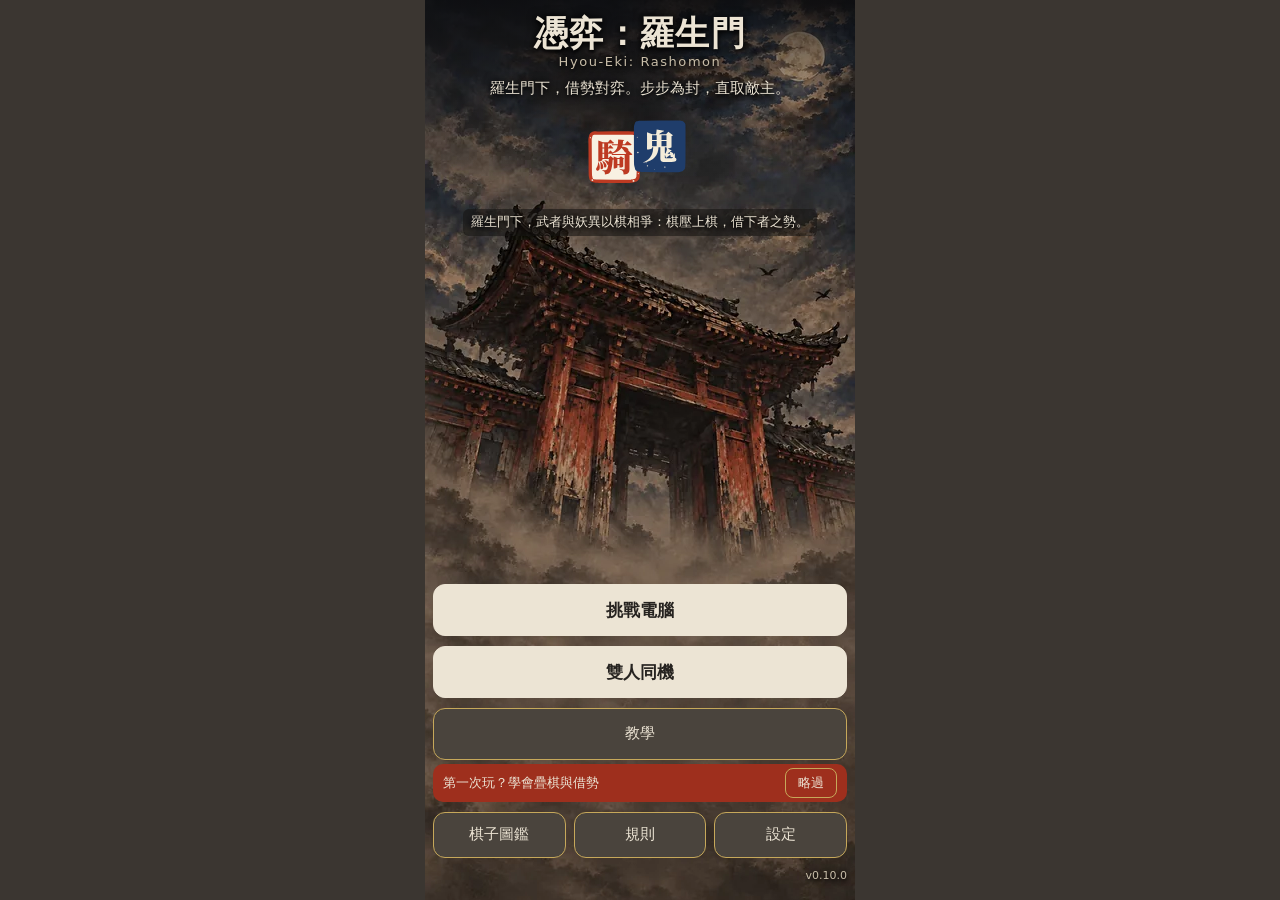
==== index.html @ c7714b22 "deploy: v0.10.0 四天王接入正式遊戲（大陣「主將：無／選將」） Source: jieshi@71ef3f7365e967ee387a5e4e30345d70b8b452ff Codex" ====
<!doctype html>
<html lang="zh-Hant">
  <head>
    <meta charset="UTF-8" />
    <meta name="viewport" content="width=device-width, initial-scale=1, viewport-fit=cover" />
    <!-- The ONE source of the version. The page shows it and the update probe compares it with the online copy. -->
    <meta name="app-version" content="0.10.0">
    <meta name="theme-color" content="#0b0e15" />
    <meta name="color-scheme" content="dark" />
    <link rel="icon" href="data:," />
    <link rel="manifest" href="./manifest.webmanifest" />
    <link rel="apple-touch-icon" href="./icons/icon-192.png" />
    <meta name="apple-mobile-web-app-capable" content="yes" />
    <meta name="mobile-web-app-capable" content="yes" />
    <meta name="apple-mobile-web-app-title" content="憑弈" />
    <meta name="apple-mobile-web-app-status-bar-style" content="black-translucent" />
    <title>憑弈：羅生門</title>
    <script type="module" crossorigin src="./assets/index-CGWqd_Hg.js"></script>
    <link rel="stylesheet" crossorigin href="./assets/index-2qVH18r6.css">
  </head>
  <body>
    <button id="updBar" class="updbar" type="button" hidden></button>
    <main id="app"></main>
  </body>
</html>
---- assets/index-2qVH18r6.css ----
:root{--sa-top:env(safe-area-inset-top,0px);--sa-bottom:env(safe-area-inset-bottom,0px);--ink:var(--frame-bg);--ink-2:var(--frame-bg-lo);--panel:var(--frame-bg-lo);--line:var(--frame-btn-line);--paper:var(--frame-text);--mute:var(--frame-text-mute);--blue:#4a93ff;--red:tomato;--arrow:#ffcf3a;--jade:#52e0b0;--violet:#c08bff;--board-w:min(390px, 100vw - 16px);--sys:-apple-system, BlinkMacSystemFont, "PingFang TC", "Noto Sans TC", "Microsoft JhengHei", "Heiti TC", system-ui, sans-serif;--serif:"Songti TC", "Noto Serif TC", "PMingLiU", "Songti SC", serif}*{box-sizing:border-box}[hidden]{display:none!important}html,body{background:var(--frame-bg);color:var(--frame-text);margin:0}body{font-family:var(--sys);-webkit-text-size-adjust:100%;-webkit-tap-highlight-color:transparent;touch-action:manipulation;min-height:100dvh;font-size:16px;line-height:1.45}button{font:inherit;color:inherit}#app{color:var(--frame-text);background:var(--frame-page);width:min(430px,100%);min-height:100dvh;padding:8px 8px calc(16px + var(--sa-bottom));margin:0 auto}.btn{border:1.5px solid var(--frame-btn-line);background:var(--frame-btn);min-height:46px;color:var(--frame-btn-text);cursor:pointer;border-radius:12px;padding:0 14px;font-size:15px}.btn:hover:not(:disabled),.btn:active:not(:disabled){background:var(--frame-btn-active)}.btn:focus-visible{outline:2px solid var(--frame-focus);outline-offset:2px}.btn:disabled{opacity:.5}.btn.primary{background:var(--frame-text);color:var(--frame-charcoal);border-color:var(--frame-text);font-size:17px;font-weight:800}.btn.primary:hover:not(:disabled),.btn.primary:active:not(:disabled){background:var(--frame-surface-2)}.btn.warn{border-color:var(--frame-red-text);color:var(--frame-red-text)}.btn.big{width:100%;min-height:52px}.updbar{z-index:30;background:var(--arrow);color:#1b1500;cursor:pointer;border:0;width:100%;min-height:50px;font-size:16px;font-weight:800;display:block;position:sticky;top:0}.brand{align-items:baseline;gap:12px;padding:20px 4px 4px;display:flex}.brand h1{font-family:var(--serif);letter-spacing:.12em;margin:0;font-size:56px;line-height:1}.ver{color:var(--mute);letter-spacing:.04em;font-size:14px}.lead{color:var(--mute);margin:10px 4px 18px;font-size:15px}.sec-title{letter-spacing:.2em;color:var(--mute);margin:20px 4px 8px;font-size:13px;font-weight:700}.rule-list{gap:10px;display:grid}.rule-card{text-align:left;border:2px solid var(--line);background:var(--panel);cursor:pointer;border-radius:14px;grid-template-columns:44px 1fr;align-items:center;column-gap:12px;min-height:78px;padding:10px 14px 10px 10px;display:grid}.rule-card .tag{width:44px;height:44px;font-family:var(--serif);color:var(--paper);background:#222b44;border-radius:12px;grid-row:1/span 2;place-items:center;font-size:24px;font-weight:800;display:grid}.rule-card .rt{font-size:18px;font-weight:800}.rule-card .rt em{background:var(--jade);color:#06241a;vertical-align:2px;border-radius:8px;margin-left:8px;padding:2px 7px;font-size:12px;font-style:normal;font-weight:700}.rule-card .rs{color:var(--mute);font-size:13.5px;line-height:1.4}.rule-card[aria-checked=true]{border-color:var(--jade);background:#12261f}.rule-card[aria-checked=true] .tag{background:var(--jade);color:#06241a}.seg{grid-template-columns:1fr 1fr;gap:8px;display:grid}.seg button{border:2px solid var(--line);background:var(--panel);cursor:pointer;border-radius:12px;min-height:50px;font-size:17px;font-weight:700}.seg button[aria-checked=true]{border-color:var(--paper);background:var(--frame-bg-lo)}.seg.n3{grid-template-columns:1fr 1fr 1fr}.seg .b{color:var(--blue)}.seg .r{color:var(--red)}.start-actions{gap:10px;margin-top:22px;display:grid}.topbar{justify-content:space-between;align-items:center;gap:8px;min-height:44px;padding:2px 2px 8px;display:flex}.rule-chip{border:1.5px solid var(--jade);background:#12261f;border-radius:17px;align-items:center;gap:8px;min-width:0;min-height:34px;padding:0 12px 0 6px;font-size:14px;font-weight:700;display:inline-flex}.rule-chip b{background:var(--jade);color:#06241a;width:24px;height:24px;font-family:var(--serif);border-radius:12px;flex:none;place-items:center;font-size:15px;display:grid}.rule-chip span{white-space:nowrap;text-overflow:ellipsis;overflow:hidden}.topbar .ver{flex:none}.scorebar{width:var(--board-w);border:1px solid var(--line);background:var(--panel);border-radius:14px;justify-content:center;align-items:center;gap:4px;max-width:100%;min-height:52px;margin:0 auto 8px;padding:4px 6px;font-weight:800;display:flex}.sb{border:1.5px solid #0000;border-radius:10px;flex:1;justify-content:center;align-items:baseline;gap:5px;min-width:0;padding:6px 6px 12px;display:flex;position:relative}.sb.blue{color:var(--blue)}.sb.red{color:var(--red)}.sb.mover{background:#ffffff0a;border-color:currentColor}.sb:after{content:"";background:linear-gradient(90deg, currentColor var(--p), #ffffff1f var(--p));border-radius:2px;height:4px;position:absolute;bottom:4px;left:10px;right:10px}.sb-name{font-size:19px}.sb-num{font-variant-numeric:tabular-nums;font-size:30px;line-height:1}.sb-of{color:var(--mute);font-size:17px}.sb-sep{color:var(--mute);flex:none;font-size:20px}.sb-gain{background:var(--jade);color:#06241a;border-radius:10px;padding:1px 8px;font-size:16px;font-weight:900;animation:1.7s ease-out forwards sb-gain-pop;position:absolute;top:-9px;right:4px}@keyframes sb-gain-pop{0%{opacity:0;transform:translateY(8px)scale(.6)}12%{opacity:1;transform:translateY(0)scale(1.15)}25%,75%{opacity:1;transform:translateY(0)scale(1)}to{opacity:0;transform:translateY(-6px)scale(1)}}.boardwrap{width:var(--board-w);max-width:100%;margin:0 auto}#board{-webkit-user-select:none;user-select:none;width:100%;height:auto;display:block}#board text{font-family:var(--sys);-webkit-user-select:none;user-select:none}.board-bg{fill:#0e1320;stroke:#36456a;stroke-width:2px}.cell.c0{fill:#1a2133}.cell.c1{fill:#202a40}.pt-glow{fill:#52e0b021}.pt-frame{fill:none;stroke:var(--jade);stroke-width:2px;opacity:.6}.pt-corner{fill:none;stroke:var(--jade);stroke-width:5px;stroke-linecap:round;stroke-linejoin:round}.pt-label{fill:var(--jade);font-size:22px;font-weight:800;font-family:var(--serif)!important}.coord{fill:var(--mute);text-anchor:middle;font-size:19px;font-weight:700}.arrow .shape{fill:var(--arrow);stroke:#05070b;stroke-width:7px;stroke-linejoin:round;paint-order:stroke fill}.arrow .halo{fill:none;stroke:#fff;stroke-width:13px;stroke-linejoin:round;opacity:.85;animation:.9s ease-in-out 3 halo-pulse}@keyframes halo-pulse{0%,to{stroke-width:13px;opacity:.85}50%{stroke-width:26px;opacity:1}}.piece .p-body{stroke-width:8px}.piece.blue .p-body{fill:#1446a08c;stroke:var(--blue)}.piece.red .p-body{fill:#9624128c;stroke:var(--red)}.lm{fill:none;stroke-width:13px;stroke-linecap:round;stroke-linejoin:round;opacity:.4}.lm-blue{stroke:var(--blue)}.lm-red{stroke:var(--red)}.lm-dash{fill:none;stroke:#fff;stroke-width:3.5px;stroke-dasharray:1 9;stroke-linecap:round;opacity:.95}.lm-cell{fill:none;stroke-width:4px}.lm-from{stroke-dasharray:8 6}.lm-mid{stroke-dasharray:2 7;stroke-linecap:round}.lm-c-blue{stroke:var(--blue)}.lm-c-red{stroke:var(--red)}#board .gain{pointer-events:none}.gain-t{text-anchor:middle;stroke:#05070b;stroke-width:8px;stroke-linejoin:round;paint-order:stroke fill;transform-box:fill-box;transform-origin:50%;font-size:42px;font-weight:900;animation:1.7s ease-out forwards gain-rise}.gain-blue .gain-t{fill:#9ccbff}.gain-red .gain-t{fill:#ffab97}@keyframes gain-rise{0%{opacity:0;transform:translateY(12px)scale(.6)}12%{opacity:1;transform:translateY(0)scale(1.2)}25%{transform:translateY(-4px)scale(1)}75%{opacity:1}to{opacity:0;transform:translateY(-34px)scale(1)}}rect.hit{fill:#0000;cursor:pointer}.sel-ring{fill:none;stroke:#fff;stroke-width:4px;animation:1.3s ease-in-out infinite sel-pulse}@keyframes sel-pulse{0%,to{opacity:1}50%{opacity:.45}}.mk-halo{fill:#ffffff29}.mk-dot{fill:#fff;stroke:#05070b;stroke-width:3px}.mk-hit{fill:#ffffff12;stroke:#fff;stroke-width:5px;stroke-dasharray:11 6}.mk-diamond{fill:var(--violet);stroke:#fff;stroke-width:3.5px}.mk-glyph{fill:#1a1030;text-anchor:middle;font-size:25px;font-weight:900}.mk-diamond-ring{fill:#c08bff1f;stroke:var(--violet);stroke-width:5px}.mk-fold{fill:#c08bff1a;stroke:var(--violet);stroke-width:5px;stroke-dasharray:9 6}.pill rect{fill:#05070b;stroke:#fff;stroke-width:2px}.pill text{fill:#fff;text-anchor:middle;font-size:17px;font-weight:900}.pill.hit rect{fill:#e5304f}.pill.borrow rect{fill:var(--violet)}.pill.borrow text{fill:#1a1030}.mk-count circle{fill:#fff;stroke:#05070b;stroke-width:2px}.mk-count text{fill:#1a1030;text-anchor:middle;font-size:15px;font-weight:900}.route-under{fill:none;stroke:#05070b;stroke-width:15px;stroke-linecap:round;stroke-linejoin:round;opacity:.85}.route{fill:none;stroke-width:8px;stroke-linecap:round;stroke-linejoin:round}.route-faint{fill:none;stroke:var(--violet);stroke-width:5px;stroke-dasharray:2 10;stroke-linecap:round;opacity:.9}.route-badge circle{stroke:#05070b;stroke-width:3px}.route-badge text{fill:#10131c;text-anchor:middle;font-size:23px;font-weight:900}.dest-ring{fill:none;stroke:#fff;stroke-width:4px}.panel{border:1px solid var(--line);background:var(--panel);border-radius:16px;margin-top:10px;padding:12px}.turn{align-items:center;gap:10px;min-height:40px;display:flex}.turn .dot{border:6px solid;border-radius:50%;flex:none;width:26px;height:26px}.turn.blue .dot{border-color:var(--blue);background:#1446a08c}.turn.red .dot{border-color:var(--red);background:#9624128c}.turn b{font-size:21px}.turn.blue b{color:var(--blue)}.turn.red b{color:var(--red)}.turn .count{color:var(--mute);margin-left:auto;font-size:14px}.threat{color:#ffd9cf;text-wrap:balance;background:#3a160f;border:1.5px solid tomato;border-radius:12px;margin-top:8px;padding:10px 12px;font-size:15.5px;font-weight:700}.hint{color:var(--paper);margin-top:8px;font-size:15px}.vs{color:var(--mute);margin-bottom:4px;font-size:13.5px}.thinking{border:1.5px solid var(--jade);background:#12261f;border-radius:12px;align-items:center;gap:10px;min-height:52px;margin-top:8px;padding:12px;display:flex}.thinking b{color:var(--jade);font-size:18px}.thinking .who{color:var(--mute);margin-left:auto;font-size:13.5px}.spin{border:3px solid #2c5a49;border-top-color:var(--jade);border-radius:50%;flex:none;width:20px;height:20px;animation:.9s linear infinite spin}@keyframes spin{to{transform:rotate(360deg)}}.aimoved{border:1.5px solid var(--arrow);color:#ffeaa0;background:#2a2410;border-radius:12px;margin-top:8px;padding:10px 12px;font-size:15px;font-weight:700}.legend{color:var(--mute);flex-wrap:wrap;gap:4px 14px;margin-top:6px;font-size:13.5px;display:flex}.legend i{margin-right:4px;font-style:normal;font-weight:900}.legend .l-step i{color:#fff}.legend .l-borrow i{color:var(--violet)}.legend .l-hit i{color:#ff5470}.note{color:var(--mute);margin-top:8px;font-size:13.5px}.last{border-top:1px dashed var(--line);color:var(--mute);margin-top:8px;padding-top:8px;font-size:14px}.msg{color:var(--arrow);margin-top:8px;font-size:14.5px;font-weight:700}.choose-title{margin-top:10px;font-size:17px;font-weight:800}.route-btn{border:2.5px solid var(--c);letter-spacing:.04em;cursor:pointer;background:#121826;border-radius:12px;align-items:center;gap:12px;width:100%;min-height:56px;margin-top:8px;padding:6px 12px;font-size:19px;font-weight:800;display:flex}.route-btn.dashed{border-style:dashed}.route-btn:active{background:#202a44}.route-btn .num{background:var(--c);color:#10131c;border-radius:50%;flex:none;place-items:center;width:32px;height:32px;font-weight:900;display:grid}.route-btn .tag{color:var(--mute);letter-spacing:0;margin-left:auto;font-size:13px;font-weight:700}.cancel-row{margin-top:10px}.endcard .head{font-family:var(--serif);letter-spacing:.06em;font-size:34px;font-weight:900;line-height:1.15}.endcard.blue .head{color:var(--blue)}.endcard.red .head{color:var(--red)}.endcard .detail{margin-top:6px;font-size:15.5px}.endcard .finalscore{color:var(--jade);margin-top:8px;font-size:17px;font-weight:800}.endcard .stats{color:var(--mute);margin-top:8px;font-size:13.5px}.endcard .btns{gap:8px;margin-top:12px;display:grid}.copy-msg{min-height:20px;color:var(--jade);margin-top:8px;font-size:14px;font-weight:700}.copy-msg.err{color:var(--arrow)}.manual{border:1px solid var(--line);width:100%;height:120px;color:var(--paper);background:#0b0e15;border-radius:10px;margin-top:6px;padding:8px;font:16px/1.4 ui-monospace,Menlo,Consolas,monospace;display:block}.actions{grid-template-columns:repeat(2,minmax(0,1fr));gap:8px;margin-top:10px;display:grid}.actions .btn:disabled{opacity:.4;cursor:default}.rulesheet{border:1px solid var(--line);background:var(--panel);border-radius:16px;margin-top:10px;padding:12px 14px;font-size:15px}.rulesheet h3{letter-spacing:.08em;margin:0 0 6px;font-size:15px}.rulesheet ol{margin:0;padding-left:1.3em;line-height:1.6}.rulesheet li+li{margin-top:4px}.rulesheet .note,.rulesheet .legend{margin-top:10px}.pv-dim{opacity:.3}.pv-under{fill:none;stroke:#05070b;stroke-width:18px;stroke-linecap:round;stroke-linejoin:round;opacity:.85}.pv-route{fill:none;stroke-width:9px;stroke-linecap:round;stroke-linejoin:round;opacity:.95}.pv-route.pv-blue{stroke:#9ccbff}.pv-route.pv-red{stroke:#ffab97}.arrow.ghost .shape{fill:#ffcf3a8c;stroke:#fff;stroke-width:5px;stroke-dasharray:9 6}.arrow.ghost.change .shape{fill:#ff8c3c99}.pv-tag circle{fill:#fff;stroke:#05070b;stroke-width:2px}.pv-tag text{fill:#10131c;text-anchor:middle;font-size:16px;font-weight:900}.pv-same{fill:none;stroke:var(--arrow);stroke-width:3px;stroke-dasharray:3 6;opacity:.85}.pv-ghost{stroke-width:6px;stroke-dasharray:8 7}.pv-ghost.pv-blue{stroke:var(--blue);fill:#1446a059}.pv-ghost.pv-red{stroke:var(--red);fill:#96241259}.pv-hit{fill:#e5304f29;stroke:#ff5a78;stroke-width:5px}.pv-x path{fill:none;stroke:#ff5a78;stroke-width:10px;stroke-linecap:round;paint-order:stroke}.pv-push-under{stroke:#05070b;stroke-width:14px;stroke-linecap:round;opacity:.85}.pv-push{stroke:#ff5a78;stroke-width:7px;stroke-linecap:round;stroke-dasharray:3 12}.pv-dest{fill:none;stroke:#fff;stroke-width:4px;animation:1s ease-in-out infinite sel-pulse}.pv-card{border:1px solid var(--line);border-left:5px solid var(--arrow);background:#121a2c;border-radius:12px;margin-top:8px;padding:10px 12px}.pv-card.blue{border-left-color:var(--blue)}.pv-card.red{border-left-color:var(--red)}.pv-title{font-size:16.5px;font-weight:800}.pv-lines{margin:6px 0;padding-left:1.2em;font-size:15px;line-height:1.55}.pv-confirm{font-size:15px}.pv-confirm b{color:var(--arrow)}.pv-card .cancel-row{gap:8px;display:flex}.pv-card .cancel-row .btn{flex:1}.playing{align-items:center;gap:10px;min-height:52px;font-size:15px;display:flex}.trail{stroke-width:22px;stroke-linecap:round;fill:none}.trail-blue{stroke:#78b4ffbf}.trail-red{stroke:#ff967dbf}.hitflash{fill:#ffffff2e;stroke:#fff;stroke-width:7px}.knocked-out .p-body{stroke:#fff}.arrow.pop .shape,.arrow.pop .halo{transform-box:fill-box;transform-origin:50%;animation:.1s ease-out arrow-pop}@keyframes arrow-pop{0%{opacity:0;transform:scale(.3)}to{opacity:1;transform:scale(1)}}.fxtop{z-index:20;pointer-events:none;position:fixed;inset:0;overflow:hidden}.spark{background:radial-gradient(circle, #fff 0 30%, var(--jade) 70%, #52e0b000 100%);opacity:0;will-change:transform, opacity;border-radius:50%;width:18px;height:18px;position:absolute;top:0;left:0;box-shadow:0 0 14px 6px #52e0b0bf}.spark-blue{box-shadow:0 0 14px 6px #4a93ffcc}.spark-red{box-shadow:0 0 14px 6px #ff6347cc}.sb-num.bump{animation:.3s ease-out sb-bump}@keyframes sb-bump{0%{transform:scale(1.7)}to{transform:scale(1)}}#board .tele{pointer-events:none}.tele-under{stroke:#05070b;stroke-width:13px;stroke-linecap:round;opacity:.85}.tele-shaft{stroke-width:7px;stroke-dasharray:10 7;stroke-linecap:round}.tele-head{stroke:#05070b;stroke-width:2.5px;stroke-linejoin:round}.tele-ring{fill:none;stroke-width:4px;stroke-dasharray:7 7;opacity:.9}.tele-tag circle{stroke:#05070b;stroke-width:2.5px}.tele-tag text{fill:#05070b;text-anchor:middle;font-size:16px;font-weight:900}.tele.ghost{opacity:.75;animation:1.3s ease-in-out infinite sel-pulse}.mk-tele{fill:#ff54701a;stroke:#ff5470;stroke-width:5px;stroke-dasharray:5 6}.pill.tele rect{fill:#2b3350}.whiff-t{fill:#fff;text-anchor:middle;stroke:#05070b;stroke-width:7px;stroke-linejoin:round;paint-order:stroke fill;font-size:30px;font-weight:900}.void-puff{fill:#ffffff1f;stroke:#cfd6e6;stroke-width:3px;stroke-dasharray:3 5}.legend .l-tele i{color:var(--arrow)}.tele-line{border:1.5px dashed;border-radius:10px;flex-wrap:wrap;align-items:baseline;gap:2px 10px;margin-top:8px;padding:8px 10px;font-size:15px;display:flex}.tele-line.blue{color:#9ccbff}.tele-line.red{color:#ffab97}.tele-line b{letter-spacing:.02em;font-size:16.5px}.tele-line .tele-hint{color:var(--paper);font-size:13.5px}.last.res.capture{color:#ffab97}.route-btn.tele-choice{--c:#fff}.route-btn.tele-choice.tele{--c:#ff8aa0;border-style:dashed}@media (prefers-reduced-motion:reduce){.tele.ghost,.arrow .halo,.spin,.sel-ring,.pv-dest,.arrow.pop .shape,.arrow.pop .halo,.sb-num.bump{animation:none}.gain-t,.sb-gain{animation:1.7s linear forwards gain-hold}@keyframes gain-hold{0%,80%{opacity:1}to{opacity:0}}}.seg.n3 button{padding:4px 2px;font-size:16px;line-height:1.15}.seg button small{color:var(--mute);margin-top:2px;font-size:12.5px;font-weight:700;display:block}.seg button[aria-checked=true] small{color:var(--paper)}#pzBoard{-webkit-user-select:none;user-select:none;width:100%;height:auto;display:block}#pzBoard text{font-family:var(--sys);-webkit-user-select:none;user-select:none}#pzBoard .tele-tag{display:none}#pzBoard .tele,#pzBoard .pz-tele,#pzBoard .pill,#pzBoard .pz-tbadge{pointer-events:none}.pz-num{fill:#fff;text-anchor:middle;font-size:27px;font-weight:900}.piece.red .pz-num{fill:#ffe3dc}.pz-notch{fill:var(--red);stroke:#05070b;stroke-width:3px;stroke-linejoin:round;paint-order:stroke fill}.pz-acted .p-body,.pz-acted .pz-num{opacity:.45}.pz-check circle{fill:var(--jade);stroke:#05070b;stroke-width:2.5px}.pz-check text{fill:#06241a;text-anchor:middle;font-size:15px;font-weight:900}.pz-danger{fill:#ff63472b;stroke:#ff634799;stroke-width:2px}.pz-tbadge circle{fill:var(--red);stroke:#05070b;stroke-width:2.5px}.pz-tbadge text{fill:#fff;text-anchor:middle;font-size:15px;font-weight:900}.pz-point .pz-ruin-mark{display:none}.pz-point.pz-ruin .pz-ruin-mark{opacity:var(--ruin,1);display:inline}.pz-ruin-mark path{fill:none;stroke:var(--red);stroke-width:9px;stroke-linecap:round}.pz-ruin-mark text{fill:var(--red);font-family:var(--serif);text-anchor:middle;font-size:22px;font-weight:900}.pz-point.pz-ruin .pt-frame,.pz-point.pz-ruin .pt-corner{stroke:#6d5a5a}.pz-point.pz-ruin .pt-label{fill:#8a6f6f}.pz-pushring{stroke:#ff5470}.pz-pusharrow-under{stroke:#05070b;stroke-width:13px;stroke-linecap:round;opacity:.85}.pz-pusharrow{stroke:#ff5a78;stroke-width:7px;stroke-linecap:round}.pz-pusharrow-head{fill:#ff5a78;stroke:#05070b;stroke-width:2.5px;stroke-linejoin:round}.pz-newtarget{fill:none;stroke:var(--arrow);stroke-width:5px;animation:1s ease-in-out infinite sel-pulse}.pill.good rect{fill:var(--jade)}.pill.good text{fill:#06241a}.pz-active .p-body{stroke:#fff}.pz-mark.good{fill:var(--jade)}.pz-mark.bad{fill:#ff8a75}.pz-head{align-items:baseline;gap:10px;display:flex}.pz-head b{font-family:var(--serif);font-size:20px}.pz-round{color:var(--arrow);margin-left:auto;font-size:17px;font-weight:800}.pz-tline{color:#ffcabd;border:1.5px dashed #ff8a75;border-radius:10px;margin-top:6px;padding:7px 10px;font-size:15px}.pz-tline.danger{color:#ffd9cf;background:#3a160f;border-style:solid;font-weight:700}.pz-tline.good{border-color:var(--jade);color:#b8f5df}.pz-teles-t{color:var(--arrow);margin-top:8px;font-size:13.5px;font-weight:700}.pz-pieces{flex-wrap:wrap;gap:6px;margin-top:8px;display:flex}.pz-chip{border:1.5px solid var(--blue);color:#9ccbff;border-radius:12px;padding:3px 9px;font-size:13.5px}.pz-chip.done{border-color:var(--jade);color:var(--jade)}.pz-chip.gone{border-color:var(--line);color:var(--mute);text-decoration:line-through}.pz-chip.sel{background:#1d3359}.pz-done{color:var(--mute);margin-top:8px;font-size:14px}.pz-selrow{gap:8px;display:flex}.pz-selrow .btn{flex:1}.pz-main{grid-template-columns:minmax(0,1fr) minmax(0,1.6fr);gap:8px;margin-top:10px;display:grid}.pz-main .btn{min-height:54px}.pz-main .btn:disabled{opacity:.4;cursor:default}.btn.primary.armed{background:var(--frame-gold);border-color:var(--frame-gold);color:var(--frame-charcoal)}.actions.pz-actions{grid-template-columns:repeat(3,minmax(0,1fr))}.pz-actions .btn{padding:0 6px;font-size:14px}.pv-lines .good{color:var(--jade);font-weight:700}.pv-lines .bad{color:#ffab97;font-weight:700}.pz-shift s{color:var(--mute)}.pz-shift b{color:var(--arrow);font-size:16.5px}.pz-log{background:#10162a;border-radius:10px;margin-top:10px;padding:8px 10px;font-size:14px}.pz-log-t{color:var(--mute);letter-spacing:.1em;font-size:12.5px}.endcard.pz-win .head{color:var(--jade)}.endcard.pz-lose .head{color:var(--red)}.pz-allclear{color:var(--jade);font-weight:800}.pz-rule{margin:0;line-height:1.6}.pz-startrules{margin-top:14px}@media (prefers-reduced-motion:reduce){.pz-newtarget{animation:none}}.sec-title.tac-new{color:var(--arrow);font-size:15px}.tac-start .lead{margin-top:4px}.tac-startacts{margin-top:10px}.legacy-h{border-top:1px solid var(--line);color:var(--mute);letter-spacing:.2em;margin:30px 4px 0;padding-top:14px;font-size:18px;font-weight:800}#tacBoard{-webkit-user-select:none;user-select:none;width:100%;height:auto;display:block}#tacBoard text{font-family:var(--sys);-webkit-user-select:none;user-select:none}#tacBoard .tac-tag,#tacBoard .tac-numb,#tacBoard .tac-sbadge,#tacBoard .tac-lane,#tacBoard .tac-kill{pointer-events:none}.tac-kind{fill:#fff;font-family:var(--serif);text-anchor:middle;font-size:27px;font-weight:900}.piece.red .tac-kind{fill:#ffe9e3}.tac-numb circle{fill:#fff2c4;stroke:#05070b;stroke-width:2.5px}.tac-numb text{fill:#7a1300;text-anchor:middle;font-size:14px;font-weight:900}.tac-numb.on circle{fill:var(--arrow)}.tac-cell{fill:#ff634733;stroke:#ff6347b3;stroke-width:2px}.tac-sbadge circle{fill:var(--red);stroke:#05070b;stroke-width:2.5px}.tac-sbadge text{fill:#fff;text-anchor:middle;font-size:14px;font-weight:900}.tac-lane-under{stroke:#05070b;stroke-width:10px;stroke-linecap:round;opacity:.8}.tac-lane-line{stroke:#ffcf3a;stroke-width:5px;stroke-dasharray:11 7;stroke-linecap:round}.tac-lane-head{fill:#ffcf3a;stroke:#05070b;stroke-width:2px;stroke-linejoin:round}.tac-x-under{fill:none;stroke:#05070b;stroke-width:10px;opacity:.8;stroke-linecap:round}.tac-x{fill:none;stroke:#ff3b3b;stroke-width:6px;opacity:.92;stroke-linecap:round}.tac-tag rect{fill:#2a3350;stroke:#05070b;stroke-width:2px}.tac-tag text{fill:#fff;text-anchor:middle;font-size:12.5px;font-weight:800}.tac-tag.kill rect,.tac-tag.ruin rect{fill:#e5332f}.tac-tag.whiff rect{fill:#4a5470}.tac-tag.noact rect{fill:#5d6680}.tac-tag.noact text,.tac-tag.whiff text{fill:#e8ecf5}.tac-tag.push rect{fill:#ff5a78}.tac-tag.turn rect{fill:var(--arrow)}.tac-tag.turn text{fill:#1b1500}.tac-point.tac-warn .pt-frame{stroke:#ff3b3b;stroke-width:5px;animation:1s ease-in-out infinite sel-pulse}.tac-turnring{fill:none;stroke:var(--arrow);stroke-width:4px;stroke-dasharray:9 6}.tac-turnpick{fill:none;stroke:var(--arrow);stroke-width:5px;animation:1s ease-in-out infinite sel-pulse}.tac-arc-under{fill:none;stroke:#05070b;stroke-width:10px;stroke-linecap:round}.tac-arc{fill:none;stroke:var(--arrow);stroke-width:5px;stroke-linecap:round}.tac-arc-head{fill:var(--arrow);stroke:#05070b;stroke-width:2px}.tac-oldface path{fill:none;stroke:#ff9b88;stroke-width:2.5px;stroke-dasharray:4 3}.tac-arrow{stroke:#ffe08a;stroke-width:5px;stroke-linecap:round}.tac-arrowtip{fill:#fff;stroke:#05070b;stroke-width:2px}.tac-turnrow{gap:8px;margin-top:8px;display:flex}.tac-turnbtn{flex:1;min-width:44px;min-height:52px;font-size:18px;font-weight:800}.tac-turnbtn.on{background:var(--arrow);border-color:var(--arrow);color:#1b1500}.pz-main.tac-main{grid-template-columns:minmax(0,1fr) minmax(0,1.15fr) minmax(0,1.4fr)}.tac-main .btn{padding:0 4px;font-size:15px}.tac-intro{border-left:4px solid var(--arrow);background:#1a2036;border-radius:6px;margin-top:8px;padding:8px 10px;font-weight:700;line-height:1.5}.tac-rules{width:var(--board-w);border:1px solid var(--line);background:#10162a;border-radius:12px;max-width:100%;margin:8px auto;padding:8px 12px}.tac-rules summary{cursor:pointer;font-weight:800}.tac-rules .pz-rule{margin-top:6px;font-size:14.5px}.legend .l-turn i{color:var(--arrow)}.tac-pline{font-size:14.5px}.tac-pline.mute{border-style:dotted;border-color:var(--line);color:var(--mute)}.tac-copytext{background:var(--ink-2);width:100%;color:var(--paper);border:1px solid var(--line);margin-top:6px;font-size:12px;display:block}@media (prefers-reduced-motion:reduce){.tac-point.tac-warn .pt-frame,.tac-turnpick{animation:none}}.sec-title.stk-new{color:var(--arrow);font-size:15px}.stk-start .lead{margin:4px 0 8px}.stk-lab{color:var(--mute);letter-spacing:.1em;margin:10px 2px 4px;font-size:13px}.stk-start .seg button{min-width:0}.stk-start .seg button small{color:var(--mute);font-size:11px;line-height:1.25;display:block}.stk{width:100%;min-width:0}.stk-top{min-height:34px;color:var(--frame-text);justify-content:space-between;align-items:center;gap:8px;font-size:13px;display:flex}.stk-top .ver{color:var(--frame-text-mute)}.stk-top span:first-child{text-overflow:ellipsis;white-space:nowrap;min-width:0;overflow:hidden}.stk-status,#stkStatus{min-height:52px;color:var(--frame-text);overflow-wrap:anywhere;padding:6px 10px}.stk-status .m{font-size:16px;font-weight:800}.stk-status .d{background:var(--frame-chip-red);color:var(--frame-chip-text);border-radius:8px;margin-top:2px;padding:3px 8px;font-size:14px;font-weight:700}.stk-status .n{color:var(--frame-text-mute);margin-top:2px;font-size:13px}.stk-status.thinking .m:after{content:"";text-align:left;width:1.5em;animation:1.2s steps(4,end) infinite stk-dots;display:inline-block}@keyframes stk-dots{0%{content:""}25%{content:"."}50%{content:".."}75%{content:"..."}}.stk-bwrap{margin:6px 0}.stk-bwrap.locked{filter:brightness(.85)}.stkboard{-webkit-user-select:none;user-select:none;touch-action:manipulation;width:100%;height:auto;display:block}.stkboard :not(.hit){pointer-events:none}.stkboard .hit{fill:#0000;cursor:pointer}.stkboard .cell.ca{fill:#1a2238}.stkboard .cell.cb{fill:#151c30}.stkboard .cell.home0{stroke:#4a93ff47;stroke-width:1px}.stkboard .cell.home1{stroke:#ff634747;stroke-width:1px}.stkboard .lab{fill:var(--mute);text-anchor:middle;dominant-baseline:middle;font-size:12px}.stkboard .lastfrom{fill:none;stroke:#efe8d859;stroke-width:2px;stroke-dasharray:4 4}.stkboard .lastto{fill:#efe8d814;stroke:#efe8d8b3;stroke-width:2px}.stkboard .okdot{fill:var(--arrow);opacity:.55}.stkboard .selbox{fill:#ffcf3a1f;stroke:var(--arrow);stroke-width:3px}.stkboard .pvbox{fill:none;stroke:var(--arrow);stroke-width:3px;animation:.9s ease-in-out infinite stk-pulse}.stkboard .kdanger{fill:#ff63472e;stroke:var(--red);stroke-width:3px;animation:.9s ease-in-out infinite stk-pulse}@keyframes stk-pulse{50%{opacity:.35}}.stkboard .ring{fill:none;stroke-width:1.8px}.stkboard .ring.s0{stroke:var(--blue)}.stkboard .ring.s1{stroke:var(--red)}.stkboard .hbadge circle{fill:var(--ink);stroke:var(--arrow);stroke-width:1.5px}.stkboard .hbadge text{fill:var(--arrow);text-anchor:middle;dominant-baseline:central;font-size:11px;font-weight:800}.stkboard .ghost{opacity:.45}.stkboard .mkh,.stkboard .mkw,.stkboard .mkf,.stkboard .mkk{text-anchor:middle;paint-order:stroke;stroke:var(--ink);stroke-width:3px;font-size:12px;font-weight:800}.stkboard .mkh{fill:var(--arrow)}.stkboard .mkw{fill:var(--red);font-size:15px}.stkboard .mkf{fill:var(--violet)}.stkboard .mkk{fill:var(--arrow);font-size:11px}.stkboard .xmk text{fill:#7e869b;text-anchor:middle;dominant-baseline:central;font-size:26px;font-weight:800}.stk-panel{min-height:120px;margin:6px 0}.stk-panel .hint{color:var(--mute);padding:10px;font-size:14px}.tray{grid-template-columns:repeat(4,minmax(0,1fr));gap:6px;display:grid}.tray .tk{border:1px solid var(--line);background:var(--frame-btn);border-radius:10px;min-height:52px;padding:2px}.tray .tk b{font-size:18px;font-family:var(--serif);display:block}.tray .tk small{color:var(--mute);font-size:12px}.tray .tk.on{border-color:var(--arrow);box-shadow:0 0 0 2px #ffcf3a66}.tray .tk:disabled{opacity:.4}.rowbtns{grid-template-columns:repeat(auto-fit,minmax(110px,1fr));gap:8px;margin-top:8px;display:grid}.btn.small{min-height:36px;padding:0 10px;font-size:14px}.lyrs .lyrt{color:var(--frame-text-mute);margin-bottom:4px;font-size:13px}.lyr{border:1px solid var(--frame-line-soft);background:var(--frame-panel);color:var(--frame-ink);border-radius:10px;flex-wrap:wrap;align-items:center;gap:4px 8px;margin-bottom:4px;padding:6px 8px;font-size:14px;display:flex}.lyr .btn{border:1.5px solid var(--frame-btn-line-paper)}.lyr .btn:focus-visible{outline:2px solid var(--frame-ink)}.lyr span:not(.picked){overflow-wrap:anywhere;flex:1;min-width:0}.lyr.s0{border-left:4px solid var(--frame-ink-blue)}.lyr.s1{border-left:4px solid var(--frame-ink-red)}.lyr.s0 .chip{color:var(--frame-ink-blue)}.lyr.s1 .chip{color:var(--frame-ink-red)}.lyr .chip{font-family:var(--serif);font-size:18px}.lyr .picked{color:var(--frame-ink);font-size:13px}.pv .pvt{background:var(--panel);border:1px solid var(--arrow);border-radius:10px;padding:8px 10px;font-size:17px;font-weight:800}.legend{color:var(--mute);flex-wrap:wrap;align-items:center;gap:2px;margin-top:8px;font-size:13px;display:flex}.legend .mk-own circle{fill:#52e0b0}.legend .mk-bor polygon,.legend .mk-both polygon{fill:none;stroke:#ffcf3a;stroke-width:8px}.stk-acts{grid-template-columns:repeat(3,minmax(0,1fr));gap:8px;display:grid}.stk-end{border:2px solid var(--arrow);background:var(--panel);border-radius:12px;margin-top:10px;padding:12px}.stk-end .et{font-size:20px;font-weight:800}.stk .msg{overflow-wrap:anywhere;margin-top:8px}.stk-copytext{background:var(--ink-2);width:100%;color:var(--paper);border:1px solid var(--line);border-radius:8px;margin-top:6px;display:block}@keyframes stk-move{0%{transform:translate(var(--dx), var(--dy))}to{transform:translate(0)}}@keyframes stk-place{0%{opacity:0;transform:translateY(-14px)}to{opacity:1;transform:translateY(0)}}@keyframes stk-flipflash{50%{filter:drop-shadow(0 0 6px var(--violet))}}@keyframes stk-win{50%{filter:drop-shadow(0 0 10px var(--arrow))}}.stkboard .a-move{animation:.18s ease-out stk-move}.stkboard .a-place{animation:.16s ease-out stk-place}.stkboard .a-drop{animation:.2s ease-in stk-place}.stkboard .a-flip{animation:.6s ease-in-out stk-flipflash}.stkboard .a-win{animation:.9s ease-in-out 2 stk-win}@media (prefers-reduced-motion:reduce){.stkboard .a-move,.stkboard .a-place,.stkboard .a-drop,.stkboard .a-flip,.stkboard .a-win,.stkboard .pvbox,.stkboard .kdanger,.stk-status.thinking .m:after{animation:none}}.stk-bwrap{padding:8px}.stk-board{aspect-ratio:1;touch-action:manipulation;-webkit-user-select:none;user-select:none;width:100%;position:relative}.stk-grid{grid-template-columns:repeat(var(--n), 1fr);grid-template-rows:repeat(var(--n), 1fr);display:grid;position:absolute;inset:0}.stk-cell{cursor:pointer;min-width:0;min-height:0}.stk-cell svg{pointer-events:none;width:100%;height:100%;display:block;overflow:visible}.stk-cell .lab{fill:#3a31288c;font-size:11px}.stk-diffuse,.stk-anim{pointer-events:none;width:100%;height:100%;position:absolute;inset:0;overflow:visible}.stk-diffuse{mix-blend-mode:multiply}.stk-paper{opacity:0;pointer-events:none;background:#f3ecdb;position:absolute;inset:0}.stk-board .mkf{fill:#6b2d7f;paint-order:stroke;stroke:#f3ecdb;stroke-width:3px;font-size:15px;font-weight:800}.stk-board .xmk text{fill:#2a2520;paint-order:stroke;stroke:#f3ecdb;stroke-width:6px;stroke-linejoin:round;dominant-baseline:central;font-size:30px;font-weight:900}.stk-board .kdanger{animation:.9s ease-in-out infinite stk-pulse}.stk-board.xf .stk-grid{animation:.15s linear stk-xf}@keyframes stk-xf{0%{opacity:0}to{opacity:1}}@media (prefers-reduced-motion:reduce){.stk-board .kdanger{animation:none}}.stk-bframe{grid-template-rows:auto auto;grid-template-columns:14px minmax(0,1fr);gap:14px 12px;display:grid}.stk-ranks{grid-area:1/1;grid-template-rows:repeat(var(--n), 1fr);place-items:center end;display:grid}.stk-board{grid-area:1/2}.stk-files{grid-area:2/2;grid-template-columns:repeat(var(--n), 1fr);justify-items:center;display:grid}.stk-rank,.stk-file{color:#d8d0bd;font-size:11px;line-height:1}.stk-tut-btn{width:100%}.les-strip{grid-template-columns:repeat(7,minmax(0,1fr));gap:6px;margin:4px 0 8px;display:grid}.les-b{border:1px solid var(--line);background:var(--panel);min-height:40px;color:var(--paper);border-radius:10px;font-size:16px;font-weight:800}.les-b.done{border-color:#52e0b0}.les-b.on{border:2px solid var(--arrow);color:var(--arrow)}.les-card{border:1px solid var(--line);background:var(--panel);border-radius:10px;margin-bottom:8px;padding:8px 10px}.les-card p{overflow-wrap:anywhere;margin:0}.les-ex{font-size:16px;line-height:1.5}.les-goal{color:var(--arrow);font-weight:800;margin-top:4px!important}.les-v{border:2px solid var(--arrow);background:var(--panel);border-radius:12px;margin-top:10px;padding:12px}.les-v.ok{border-color:#52e0b0}.les-v.bad{border-color:#bd3a22}.les-v .lt{font-size:20px;font-weight:800}.les-v .les-msg{color:var(--paper);overflow-wrap:anywhere;margin:4px 0 8px}.stk-les .stk-acts{grid-template-columns:minmax(0,1fr);margin-top:10px}.les-danger{box-sizing:border-box;color:#ffb3a3;background:#bd3a2224;border:1px solid #bd3a22;border-radius:10px;min-height:40px;margin:0 0 8px;padding:6px 10px;font-weight:800}.les-danger:empty{visibility:hidden}.warn{overflow-wrap:anywhere;border-radius:10px;margin-top:6px;padding:6px 10px;font-size:15px}.warn-king{color:#ffd9d0;background:#5a1b14;border:1px solid #bd3a22;font-weight:800}.foe{margin-bottom:8px}.foeline{border:1.5px solid var(--frame-red-text);color:var(--frame-text-mute);border-radius:10px;margin-bottom:4px;padding:6px 10px;font-weight:800}.legend-foe .lg{align-items:center;gap:3px;display:inline-flex}.psent{color:var(--frame-ink-mute);overflow-wrap:anywhere;flex-basis:100%;margin:0;font-size:13.5px}.stk,.stk-start{--blue:var(--frame-blue-text);--red:var(--frame-red-text)}.hand{min-height:40px;color:var(--frame-text);flex-wrap:wrap;align-items:center;gap:6px;margin:4px 0;padding:2px 4px;display:flex}.hand .hs{color:var(--frame-text);font-size:13px;font-weight:800}.hand .ht{color:var(--frame-text-mute);font-size:13px}.hand .hnone{color:var(--frame-text-mute);font-size:14px}.hchip{border:1.5px solid var(--frame-btn-line);background:var(--frame-btn);min-height:36px;color:var(--frame-btn-text);font-family:var(--serif);cursor:pointer;border-radius:10px;align-items:baseline;gap:4px;padding:2px 12px;font-size:18px;display:inline-flex}.hchip i{font-style:normal;font-family:var(--sys);font-size:13px}.hchip.off{opacity:.6}.hchip.on{background:var(--frame-btn-active);border-color:var(--frame-text)}.draw-hint{color:var(--frame-text);margin:4px 0 8px;padding:6px 10px}.draw-line{overflow-wrap:anywhere;font-size:15px;font-weight:700}.draw-line+.draw-line{color:var(--frame-text-mute);margin-top:2px;font-weight:400}.fig-frame{max-width:100%;margin:0 auto 6px;position:relative;overflow:hidden}.fig-frame .fig-print{width:100%;height:100%;font-family:var(--serif);opacity:1;justify-content:center;align-items:center;font-size:72px;font-weight:800;display:flex;position:absolute;top:0;left:0}.fig-frame .fig-print.s0{color:var(--frame-blue-text)}.fig-frame .fig-print.s1{color:var(--frame-red-text)}.fig-frame .fig-img{object-fit:contain;opacity:0;width:100%;height:100%;display:block;position:relative}.fig-frame.ok .fig-img{opacity:1}.fig-frame.ok .fig-print{opacity:0}.spot{z-index:60;touch-action:none;cursor:pointer;width:100%;height:100%;position:fixed;top:0;left:0;overflow:hidden}.spot-dim{opacity:0;background:#000;width:100%;height:100%;position:absolute;top:0;left:0}.spot-fig{transform-origin:50%;will-change:transform, opacity;width:216px;height:160px;position:absolute;top:0;left:0}.spot-fig .fig-frame{max-width:none;margin:0;overflow:visible}.spot-stamp{transform-origin:50%;opacity:0;will-change:transform, opacity;margin:-230px 0 0 30px;position:absolute;top:50%;left:50%}.spot-seal{color:#bd3a22;font-family:var(--serif);letter-spacing:.12em;background:#f3ecdbeb;border:4px solid #bd3a22;border-radius:8px;padding:4px 14px;font-size:40px;font-weight:900;display:inline-block;transform:rotate(-8deg)}.dcards{flex-wrap:wrap;align-items:stretch;gap:6px;width:calc(100% - 8px);min-width:0;margin:4px 0 8px;display:flex}.dcard{border:2px solid var(--frame-btn-line);background:var(--frame-btn);min-width:64px;color:var(--frame-btn-text);font:inherit;text-align:center;aspect-ratio:3/4;cursor:pointer;border-radius:10px;flex-direction:column;flex:1 1 0;align-items:stretch;padding:4px;display:flex}.dcard:disabled{opacity:.5;cursor:default}.dcard.on{border:5px solid var(--frame-gold);padding:1px}.dcard .dcard-img{flex:auto;min-height:0;display:block;position:relative}.dcard .fig-frame{width:100%;max-width:none;height:100%;margin:0}.dcard .fig-frame .fig-print{font-size:40px}.dcard .dcard-name{font-family:var(--serif);flex:none;font-size:18px;font-weight:800;line-height:1.3}.dcard.dnext{opacity:.6;cursor:default;background:0 0;border-style:dashed;flex:.62 1 0;min-width:50px}.dcard.dnext .dnext-t{color:var(--frame-text-mute);font-size:11px;line-height:1.2}.dcard.dnext .dcard-name{font-size:14px}.dcard.dnext .fig-frame .fig-print{font-size:26px}@media (height<=800px){.dcard{max-height:112px}}.seg button:disabled{opacity:.5;cursor:default}.fm-row{margin:4px 0 8px}.fm-lab{margin:2px 2px 4px;font-size:14px;font-weight:800}.fm-cards{grid-template-columns:repeat(2,minmax(0,1fr));gap:8px;width:calc(100% - 8px);display:grid}.fm-card{border:2px solid var(--frame-btn-line);background:var(--frame-btn);min-width:0;color:var(--frame-btn-text);font:inherit;text-align:center;cursor:pointer;border-radius:10px;flex-direction:column;align-items:stretch;gap:3px;padding:4px 3px;display:flex}.fm-card:disabled{opacity:.5;cursor:default}.fm-card.on{border:4px solid var(--frame-gold);padding:2px 1px}.fm-name{font-family:var(--serif);font-size:20px;line-height:1.2}.fm-map{display:block}.fm-front{opacity:.8;font-size:11px;line-height:1.2;display:block}.fm-grid{grid-template-columns:repeat(9,minmax(0,1fr));gap:1px;margin-top:1px;display:grid}.fm-c{aspect-ratio:1;background:#ffffff0f;border-radius:2px;justify-content:center;align-items:center;font-size:12px;font-style:normal;font-weight:800;line-height:1;display:flex}.fm-c.s0{background:var(--frame-blue-text);color:#fff}.fm-c.s1{background:var(--frame-red-text);color:#fff}.fm-line{font-size:13px;line-height:1.3;display:block}.fm-foe,.fm-swap{margin:6px 2px;font-size:14px}.ff-r{transform-box:fill-box;transform-origin:50%;transform:rotate(180deg)}.ff-zone{flex-direction:column;gap:2px;display:flex}.ff-z1{transform:rotate(180deg)}.ff-own:empty{display:none}.ff .stk-top{min-height:26px;font-size:12px}.ff .stk-bwrap{margin:0;padding:0 8px}.ff .stk-bframe{width:calc(var(--bw) + 26px);row-gap:2px;margin:0 auto}.ff .stk-status,.ff #stkStatus{min-height:0;padding:2px 6px}.ff .stk-status .m{font-size:15px;line-height:1.25}.ff .stk-status .d,.ff .stk-status .n{white-space:nowrap;text-overflow:ellipsis;margin-top:1px;padding:1px 6px;font-size:12.5px;line-height:1.25;overflow:hidden}.ff .stk-panel{min-height:0;margin:0}.ff .stk-panel .hint{padding:2px 6px;font-size:13px}.ff .hand{gap:4px;min-height:0;margin:0}.ff .btn{min-height:38px;padding:0 8px;font-size:15px}.ff .stk-acts{gap:6px}.ff .legend{display:none}.ff-play .ff-zone{height:var(--ffz,168px);overflow:hidden}.ff .lyrs .fig-frame{float:left;margin:0 6px 0 0;width:52px!important;height:39px!important}.ff .lyrs .psent{display:none}.ff .lyrs{padding:0 6px;font-size:13px}.ff .stk-status{flex-wrap:wrap;align-items:baseline;column-gap:8px;display:flex}.ff .stk-status .d{flex-basis:100%}.ff .stk-status .n{flex:1 1 0;min-width:0;margin-top:0}.ff .pv .pvt{padding:2px 8px;font-size:14px;line-height:1.3}.ff .rowbtns{gap:6px;margin-top:2px}.ff .lyr{gap:2px 6px;margin-bottom:2px;padding:1px 6px}.ff .lyrs .lyrt{margin-bottom:1px;font-size:12px}.ff{--bw:calc(min(430px, 100vw) - 74px);--ffz:clamp(150px, calc((100dvh - 54px - var(--bw) - 13px - var(--sa-top) - var(--sa-bottom)) / 2), 200px);padding-top:var(--sa-top)}.stk-vh{z-index:30;pointer-events:none;text-align:center;color:#fff;background:#000000b3;font-size:10px;line-height:14px;position:fixed;top:0;left:0;right:0}.spot-rot{transform-origin:50%;position:absolute;inset:0;transform:rotate(180deg)}.ff-et{padding:6px 8px;font-size:20px;font-weight:800}.ff-endbtn{margin-top:6px}.ff .lyrs{grid-template-columns:56px minmax(0,1fr);column-gap:6px;padding:0 6px;display:grid}.ff .lyrs .lyrt{display:none}.ff .lyrs .fig-frame{float:none;grid-area:1/1/span 3;align-self:start;margin:0}.ff .lyrs .lyr{flex-wrap:nowrap;grid-column:2;gap:0 6px;min-height:25px;margin:0 0 1px;padding:0 6px;font-size:12.5px;line-height:1.1}.ff .lyr .btn.small{min-height:22px;padding:0 8px;font-size:12px}.ff .lyr span:not(.picked){white-space:nowrap;text-overflow:ellipsis;overflow:hidden}.ff .stk-status .d~.n{display:none}.ff .foe{padding:0 6px;font-size:12px;line-height:1.2}.ff .foe .foeline{white-space:nowrap;text-overflow:ellipsis;overflow:hidden}.ff .lyrs .lyr{min-height:22px;font-size:12px}.ff .lyr .chip{font-size:14px}.ff .btn{min-height:32px}.ff .foe{margin:0;padding:0 6px}.ff .hchip{min-height:20px;padding-top:0;padding-bottom:0;line-height:1.2}.ff .lyrs .lyr,.ff .lyr .btn.small{min-height:20px}.ff{line-height:1.2}.ff .foe .foeline{margin-bottom:2px;padding:1px 8px}.ff .hand{white-space:nowrap;flex-wrap:nowrap;gap:3px}.ff .hand .hs,.ff .hand .ht,.ff .hand .hnone{font-size:12px}.ff .hchip{gap:1px;padding-left:3px;padding-right:3px;font-size:12px}.ff .hchip b{font-size:14px}.hm{padding-top:var(--sa-top);padding-bottom:var(--sa-bottom);flex-direction:column;gap:10px;min-height:calc(100dvh - 24px);display:flex}.hm-head{text-align:center;margin-top:6px}.hm-title{font-family:var(--serif);letter-spacing:.04em;margin:0;font-size:34px;line-height:1.15}.hm-en{letter-spacing:.12em;color:var(--frame-text-mute);font-size:13px}.hm-tag{color:var(--frame-text);margin:6px 0 0;font-size:15px;line-height:1.4}.hm-hero{justify-content:center;display:flex}.hm-world{text-align:center;color:var(--frame-text-mute);margin:0;font-size:13px}.hm-main{gap:10px;display:grid}.hm-tutwrap{position:relative}.hm-tutwrap .btn{width:100%}.hm-first{background:var(--frame-chip-red);color:var(--frame-chip-text);border-radius:10px;justify-content:space-between;align-items:center;gap:8px;margin-top:4px;padding:4px 10px;font-size:13px;display:flex}.hm-skip{border:1px solid var(--frame-btn-line);min-height:30px;color:inherit;background:0 0;border-radius:8px;padding:0 12px;font-size:13px}.hm-row{grid-template-columns:repeat(3,minmax(0,1fr));gap:8px;display:grid}.hm-row .btn{padding:0 6px}.hm-ver{text-align:right;color:var(--frame-text-mute);margin-top:auto;font-size:11px}#app:has(>.hm-home){padding:0}.hm-home{isolation:isolate;min-height:100dvh;padding:calc(8px + var(--sa-top)) 8px calc(16px + var(--sa-bottom));background-color:#38332e;background-image:-webkit-image-set(url(../home/rashomon-night-430.webp) 1x,url(../home/rashomon-night-860.webp) 2x);background-image:image-set("../home/rashomon-night-430.webp" 1x,"../home/rashomon-night-860.webp" 2x);background-position:top;background-repeat:no-repeat;background-size:100%;position:relative}.hm-home:before{content:"";z-index:-1;pointer-events:none;background:linear-gradient(#0a0b0ed1,#0a0b0e59 50%,#0000);height:20dvh;position:absolute;inset:0 0 auto}.hm-home .hm-head,.hm-home .hm-world,.hm-home .hm-ver{text-shadow:0 2px 4px #000,0 0 10px #000}.hm-home .hm-hero svg{width:138px;height:90px}.hm-home .hm-world{max-width:32em;color:var(--frame-text);background:#18151394;border-radius:6px;align-self:center;padding:4px 8px}.hm-home .hm-home-actions{flex-direction:column;gap:10px;margin-top:auto;display:flex}.hm-home .hm-ver{margin-top:0}@media (height<=700px){.hm-home{background-position:50% -120px}}.hm-bar{align-items:center;gap:12px;display:flex}.hm-bar h2{font-family:var(--serif);margin:0;font-size:22px}.hm-boards{grid-template-columns:1fr 1fr;gap:8px;display:grid}.hm-board{border:2px solid var(--line);background:var(--panel);text-align:center;border-radius:12px;min-height:74px;padding:8px 6px;position:relative}.hm-board[aria-checked=true]{border-color:var(--paper);background:var(--frame-bg-lo)}.hm-board b{font-size:18px;display:block}.hm-board small{color:var(--mute);font-size:12px;display:block}.hm-rec{background:var(--frame-gold);color:#1b1405;border-radius:8px;padding:0 8px;font-size:12px;font-style:normal;font-weight:800;position:absolute;top:-8px;right:6px}.hm-note{color:var(--frame-text-mute);margin:0;font-size:13px}.hm-startrow{margin-top:8px}.hm-startrow .btn{width:100%}.hm-setrow{grid-template-columns:1fr 1fr;gap:8px;display:grid}.hm-cards{gap:10px;display:grid}.hm-card{border:1px solid var(--frame-line-soft);background:var(--panel);border-radius:12px;grid-template-columns:78px minmax(0,1fr);gap:8px;padding:8px;display:grid}.hm-cfig .fig-frame{width:100%;max-width:none;height:104px;margin:0}.hm-cbody h3{font-family:var(--serif);margin:0;font-size:18px}.hm-cdesc{margin:2px 0 4px;font-size:12.5px;line-height:1.35}.hm-diags{flex-wrap:wrap;gap:8px;display:flex}.hm-diag{text-align:center;color:var(--frame-text-mute);margin:0;font-size:11px}.hm-dgrid{grid-template-columns:repeat(var(--dn), 8px);gap:1px;display:grid}.hm-dc{background:#ffffff12;width:8px;height:8px;display:block}.hm-dc.on{background:var(--frame-gold)}.hm-dc.ctr{background:var(--frame-red-text)}.hm-g1{color:var(--frame-text-mute);margin:4px 0 0;font-size:12px}.hm-rl{margin:0;padding-left:22px;font-size:14px;line-height:1.45}.hm-rl li{margin-bottom:6px}.stk-top{justify-content:flex-end}.hm-menubtn{border:1px solid var(--frame-btn-line);background:var(--frame-btn);min-width:44px;min-height:26px;color:var(--frame-btn-text);border-radius:8px;padding:0 10px;font-size:18px;line-height:1}.hm-draw{color:var(--frame-text-mute);margin-left:8px;font-size:12px;font-weight:600}.hm-draw.hot{color:#ffb35c;font-weight:800}.hand-empty{margin:0}.hm-menu{z-index:50;padding:var(--sa-top) 12px var(--sa-bottom);background:#0009;justify-content:center;align-items:center;display:flex;position:fixed;inset:0}.hm-menucard{background:var(--panel);border:1px solid var(--frame-btn-line);border-radius:14px;gap:10px;width:min(360px,100%);max-height:92dvh;padding:14px;display:grid;overflow:auto}.hm-menucard.hm-rot{transform:rotate(180deg)}.hm-sum{font-family:var(--serif);text-align:center;font-size:17px;font-weight:800}.hm-menulist{gap:8px;display:grid}.hm-ask{text-align:center;margin:0;font-size:15px}.hm-end{z-index:40;width:min(430px,100%);padding:12px 14px calc(12px + var(--sa-bottom));background:var(--panel);border-top:2px solid var(--arrow);border-radius:16px 16px 0 0;gap:8px;margin:0 auto;display:grid;position:fixed;bottom:0;left:0;right:0}.hm-end.ff-endbtn{border:2px solid var(--arrow);border-radius:12px;width:auto;margin-top:6px;position:static}.hm-endhead{align-items:center;gap:12px;display:flex}.hm-reason{font-size:18px;font-weight:800}.hm-stampmini{color:#bd3a22;min-width:44px;font-family:var(--serif);text-align:center;background:#f3ecdbeb;border:3px solid #bd3a22;border-radius:8px;padding:2px 8px;font-size:26px;font-weight:900;display:inline-block;transform:rotate(-6deg)}.hm-caps{color:var(--mute);text-align:center;font-size:12px}.hm-copy{justify-self:center;min-height:30px;font-size:12px}.hm-endmini{left:0;right:0;bottom:calc(10px + var(--sa-bottom));z-index:40;justify-content:center;display:flex;position:fixed}.hm-stampov{z-index:45;position:fixed;inset:0}.hm-dim{background:#0009;animation:.35s ease-out both hm-dim;position:absolute;inset:0}.hm-stampbig{justify-content:center;display:flex;position:absolute;left:0;right:0}.hm-stampbig span{color:#bd3a22;font-family:var(--serif);background:#f3ecdbf0;border:8px solid #bd3a22;border-radius:18px;padding:0 28px;font-size:96px;font-weight:900;line-height:1.2;animation:.5s cubic-bezier(.2,1.5,.4,1) .35s both hm-stamp;display:inline-block;transform:rotate(-8deg)}.hm-stampbig.one{top:32%}.hm-stampbig.top{top:14%;transform:rotate(180deg)}.hm-stampbig.bottom{bottom:14%}@keyframes hm-dim{0%{opacity:0}to{opacity:1}}@keyframes hm-stamp{0%{opacity:0;scale:1.8}to{opacity:1;scale:1}}@media (prefers-reduced-motion:reduce){.hm-dim,.hm-stampbig span{animation:none}}.stk-les .stk-top{justify-content:space-between}.spot-capture-seal{background:#0d0a08d9;border-radius:12px;place-items:center;display:grid}.spot-capture-seal span{color:#ddd0b6;border:3px solid;padding:8px 20px;font-size:38px;transform:rotate(-16deg)}.spot-seal.ink-s0{color:#294b8e;border-color:#294b8e}.spot-seal.ink-s1{color:#bd3a22;border-color:#bd3a22}.spot-ink-rim{mix-blend-mode:multiply;pointer-events:none}.spot-press{will-change:transform, opacity}.spot-press .spot-seal{color:#0000;background:radial-gradient(ellipse at center, color-mix(in srgb, var(--press) 42%, transparent) 0%, color-mix(in srgb, var(--press) 22%, transparent) 50%, transparent 72%);border-color:#0000}.cmdp{min-height:26px;color:var(--frame-text);align-items:center;gap:6px;margin:1px 0;padding:0 6px;font-size:13px;display:flex}.cmdp-n{font-family:var(--serif);font-size:16px}.cmdp-t{color:var(--frame-text-mute)}.cmdp-e{gap:4px;margin-left:auto;display:inline-flex}.cmdp-e .eg{border:1.5px solid var(--frame-btn-line);background:0 0;border-radius:3px;width:18px;height:12px}.cmdp-s0 .eg.on{background:#4a93ff;border-color:#4a93ff}.cmdp-s1 .eg.on{background:tomato;border-color:tomato}.tkrow{align-items:center;gap:8px;margin:0;display:flex}.stk-acts .tkrow{grid-column:span 2;min-width:0}.cmdline{align-items:center;gap:6px;min-width:0;display:flex}.cmdline>.hand{flex:auto;min-width:0;margin:0}.cmdline>.cmdp{flex:none}.tkbtn{border:2px solid var(--frame-gold);font-weight:800}.tkbtn:disabled{opacity:.45;border-color:var(--frame-btn-line)}.tkno{color:var(--frame-text-mute);font-size:14px}.tkmk-t{fill:#9c650c;font-size:18px;font-weight:800}.tkdir-t{fill:#9c650c;font-size:34px;font-weight:800}.stk-cmdpick{padding:8px}.cmdpick{flex-direction:column;gap:8px;display:flex}.cmd-rot{transform:rotate(180deg)}.cmd-h{font-family:var(--serif);margin:0;font-size:20px}.cmdcs{grid-template-columns:repeat(2,minmax(0,1fr));gap:8px;display:grid}.cmdc{border:2px solid var(--frame-btn-line);background:var(--frame-btn);min-width:0;color:var(--frame-btn-text);font:inherit;text-align:left;cursor:pointer;border-radius:10px;flex-direction:column;align-items:stretch;gap:2px;padding:6px;display:flex}.cmdc:disabled{opacity:.6;cursor:default}.cmdc.on{border:4px solid var(--frame-gold);padding:4px}.cmdc-n{font-family:var(--serif);font-size:20px}.cmdc-t{font-size:15px;font-weight:800}.cmdc-e{color:var(--frame-btn-text);font-size:13px;line-height:1.35}.cmd-rule{color:var(--frame-text-mute);margin:0;font-size:14px}.cmd-ai{border:2px solid var(--frame-gold);border-radius:10px;padding:6px 10px;font-size:16px;font-weight:800}.hm-cmdsec{margin-top:14px}.hm-sech{font-family:var(--serif);margin:0 0 8px;font-size:20px}.hm-energycard{grid-template-columns:minmax(0,1fr)}.cmdpair{justify-content:space-between;margin-top:0}.cmdpair .cmdp{min-height:16px;margin:0;padding:0;line-height:16px}.cmdpair .cmdp-n{font-size:14px}.cmdpair .cmdp-e .eg{height:10px}.cmdp-s0 .cmdp-n{color:#8db8ff}.cmdp-s1 .cmdp-n{color:#ff9a85}
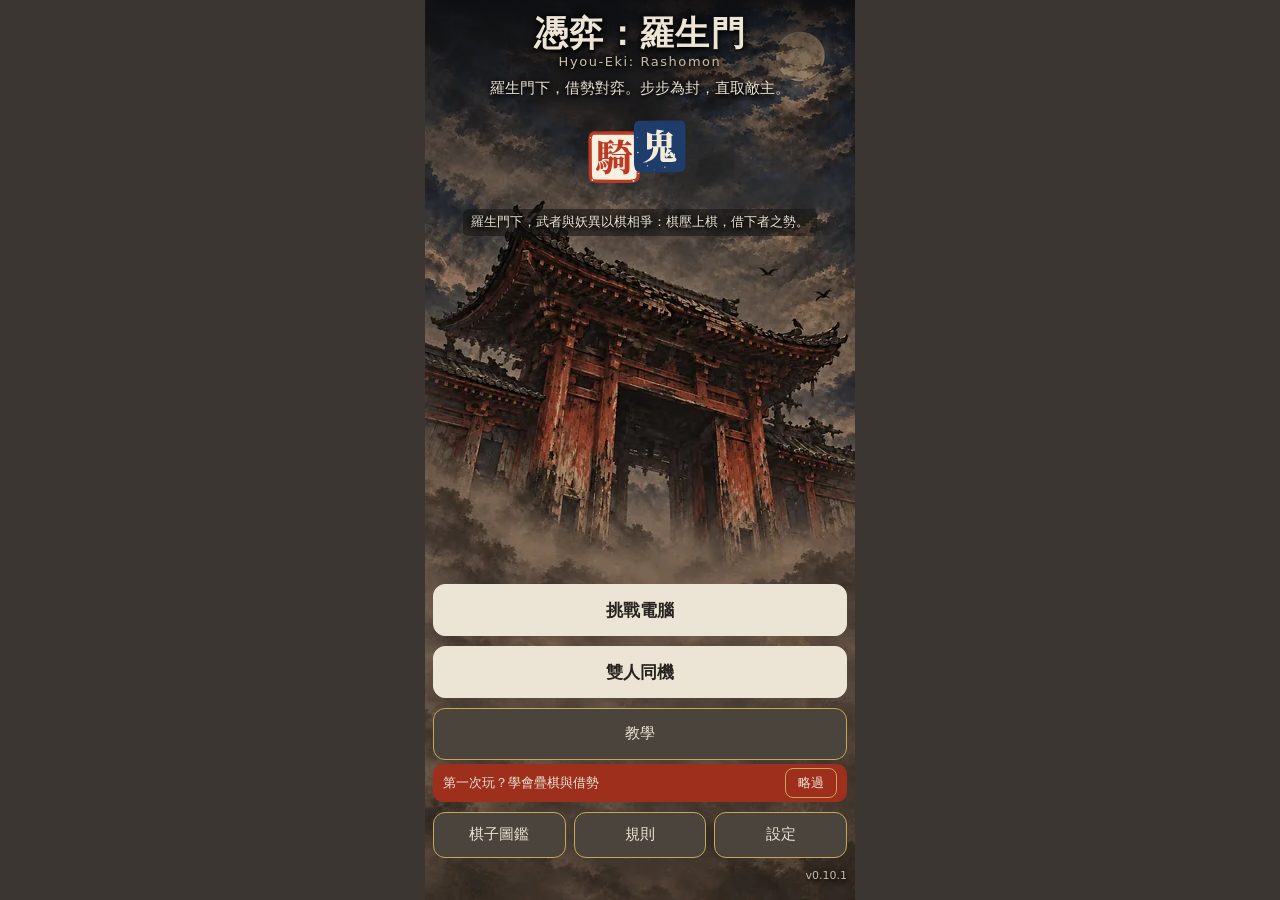
==== commit 1eac308b: "deploy: v0.10.1 秘技演出（鬼切/相撲/一矢/奪子）＋面對面外框 A Source: jieshi@a03d7bca392bd102890159a4cccf9bd6a67c4aba Co" ====
--- a/index.html
+++ b/index.html
@@ -4,7 +4,7 @@
     <meta charset="UTF-8" />
     <meta name="viewport" content="width=device-width, initial-scale=1, viewport-fit=cover" />
     <!-- The ONE source of the version. The page shows it and the update probe compares it with the online copy. -->
-    <meta name="app-version" content="0.10.0">
+    <meta name="app-version" content="0.10.1">
     <meta name="theme-color" content="#0b0e15" />
     <meta name="color-scheme" content="dark" />
     <link rel="icon" href="data:," />
@@ -15,8 +15,8 @@
     <meta name="apple-mobile-web-app-title" content="憑弈" />
     <meta name="apple-mobile-web-app-status-bar-style" content="black-translucent" />
     <title>憑弈：羅生門</title>
-    <script type="module" crossorigin src="./assets/index-CGWqd_Hg.js"></script>
-    <link rel="stylesheet" crossorigin href="./assets/index-2qVH18r6.css">
+    <script type="module" crossorigin src="./assets/index-Dt_xv-mj.js"></script>
+    <link rel="stylesheet" crossorigin href="./assets/index-BrhL-v1p.css">
   </head>
   <body>
     <button id="updBar" class="updbar" type="button" hidden></button>
--- a/assets/index-BrhL-v1p.css
+++ b/assets/index-BrhL-v1p.css
@@ -0,0 +1 @@
+:root{--sa-top:env(safe-area-inset-top,0px);--sa-bottom:env(safe-area-inset-bottom,0px);--ink:var(--frame-bg);--ink-2:var(--frame-bg-lo);--panel:var(--frame-bg-lo);--line:var(--frame-btn-line);--paper:var(--frame-text);--mute:var(--frame-text-mute);--blue:#4a93ff;--red:tomato;--arrow:#ffcf3a;--jade:#52e0b0;--violet:#c08bff;--board-w:min(390px, 100vw - 16px);--sys:-apple-system, BlinkMacSystemFont, "PingFang TC", "Noto Sans TC", "Microsoft JhengHei", "Heiti TC", system-ui, sans-serif;--serif:"Songti TC", "Noto Serif TC", "PMingLiU", "Songti SC", serif}*{box-sizing:border-box}[hidden]{display:none!important}html,body{background:var(--frame-bg);color:var(--frame-text);margin:0}body{font-family:var(--sys);-webkit-text-size-adjust:100%;-webkit-tap-highlight-color:transparent;touch-action:manipulation;min-height:100dvh;font-size:16px;line-height:1.45}button{font:inherit;color:inherit}#app{color:var(--frame-text);background:var(--frame-page);width:min(430px,100%);min-height:100dvh;padding:8px 8px calc(16px + var(--sa-bottom));margin:0 auto}.btn{border:1.5px solid var(--frame-btn-line);background:var(--frame-btn);min-height:46px;color:var(--frame-btn-text);cursor:pointer;border-radius:12px;padding:0 14px;font-size:15px}.btn:hover:not(:disabled),.btn:active:not(:disabled){background:var(--frame-btn-active)}.btn:focus-visible{outline:2px solid var(--frame-focus);outline-offset:2px}.btn:disabled{opacity:.5}.btn.primary{background:var(--frame-text);color:var(--frame-charcoal);border-color:var(--frame-text);font-size:17px;font-weight:800}.btn.primary:hover:not(:disabled),.btn.primary:active:not(:disabled){background:var(--frame-surface-2)}.btn.warn{border-color:var(--frame-red-text);color:var(--frame-red-text)}.btn.big{width:100%;min-height:52px}.updbar{z-index:30;background:var(--arrow);color:#1b1500;cursor:pointer;border:0;width:100%;min-height:50px;font-size:16px;font-weight:800;display:block;position:sticky;top:0}.brand{align-items:baseline;gap:12px;padding:20px 4px 4px;display:flex}.brand h1{font-family:var(--serif);letter-spacing:.12em;margin:0;font-size:56px;line-height:1}.ver{color:var(--mute);letter-spacing:.04em;font-size:14px}.lead{color:var(--mute);margin:10px 4px 18px;font-size:15px}.sec-title{letter-spacing:.2em;color:var(--mute);margin:20px 4px 8px;font-size:13px;font-weight:700}.rule-list{gap:10px;display:grid}.rule-card{text-align:left;border:2px solid var(--line);background:var(--panel);cursor:pointer;border-radius:14px;grid-template-columns:44px 1fr;align-items:center;column-gap:12px;min-height:78px;padding:10px 14px 10px 10px;display:grid}.rule-card .tag{width:44px;height:44px;font-family:var(--serif);color:var(--paper);background:#222b44;border-radius:12px;grid-row:1/span 2;place-items:center;font-size:24px;font-weight:800;display:grid}.rule-card .rt{font-size:18px;font-weight:800}.rule-card .rt em{background:var(--jade);color:#06241a;vertical-align:2px;border-radius:8px;margin-left:8px;padding:2px 7px;font-size:12px;font-style:normal;font-weight:700}.rule-card .rs{color:var(--mute);font-size:13.5px;line-height:1.4}.rule-card[aria-checked=true]{border-color:var(--jade);background:#12261f}.rule-card[aria-checked=true] .tag{background:var(--jade);color:#06241a}.seg{grid-template-columns:1fr 1fr;gap:8px;display:grid}.seg button{border:2px solid var(--line);background:var(--panel);cursor:pointer;border-radius:12px;min-height:50px;font-size:17px;font-weight:700}.seg button[aria-checked=true]{border-color:var(--paper);background:var(--frame-bg-lo)}.seg.n3{grid-template-columns:1fr 1fr 1fr}.seg .b{color:var(--blue)}.seg .r{color:var(--red)}.start-actions{gap:10px;margin-top:22px;display:grid}.topbar{justify-content:space-between;align-items:center;gap:8px;min-height:44px;padding:2px 2px 8px;display:flex}.rule-chip{border:1.5px solid var(--jade);background:#12261f;border-radius:17px;align-items:center;gap:8px;min-width:0;min-height:34px;padding:0 12px 0 6px;font-size:14px;font-weight:700;display:inline-flex}.rule-chip b{background:var(--jade);color:#06241a;width:24px;height:24px;font-family:var(--serif);border-radius:12px;flex:none;place-items:center;font-size:15px;display:grid}.rule-chip span{white-space:nowrap;text-overflow:ellipsis;overflow:hidden}.topbar .ver{flex:none}.scorebar{width:var(--board-w);border:1px solid var(--line);background:var(--panel);border-radius:14px;justify-content:center;align-items:center;gap:4px;max-width:100%;min-height:52px;margin:0 auto 8px;padding:4px 6px;font-weight:800;display:flex}.sb{border:1.5px solid #0000;border-radius:10px;flex:1;justify-content:center;align-items:baseline;gap:5px;min-width:0;padding:6px 6px 12px;display:flex;position:relative}.sb.blue{color:var(--blue)}.sb.red{color:var(--red)}.sb.mover{background:#ffffff0a;border-color:currentColor}.sb:after{content:"";background:linear-gradient(90deg, currentColor var(--p), #ffffff1f var(--p));border-radius:2px;height:4px;position:absolute;bottom:4px;left:10px;right:10px}.sb-name{font-size:19px}.sb-num{font-variant-numeric:tabular-nums;font-size:30px;line-height:1}.sb-of{color:var(--mute);font-size:17px}.sb-sep{color:var(--mute);flex:none;font-size:20px}.sb-gain{background:var(--jade);color:#06241a;border-radius:10px;padding:1px 8px;font-size:16px;font-weight:900;animation:1.7s ease-out forwards sb-gain-pop;position:absolute;top:-9px;right:4px}@keyframes sb-gain-pop{0%{opacity:0;transform:translateY(8px)scale(.6)}12%{opacity:1;transform:translateY(0)scale(1.15)}25%,75%{opacity:1;transform:translateY(0)scale(1)}to{opacity:0;transform:translateY(-6px)scale(1)}}.boardwrap{width:var(--board-w);max-width:100%;margin:0 auto}#board{-webkit-user-select:none;user-select:none;width:100%;height:auto;display:block}#board text{font-family:var(--sys);-webkit-user-select:none;user-select:none}.board-bg{fill:#0e1320;stroke:#36456a;stroke-width:2px}.cell.c0{fill:#1a2133}.cell.c1{fill:#202a40}.pt-glow{fill:#52e0b021}.pt-frame{fill:none;stroke:var(--jade);stroke-width:2px;opacity:.6}.pt-corner{fill:none;stroke:var(--jade);stroke-width:5px;stroke-linecap:round;stroke-linejoin:round}.pt-label{fill:var(--jade);font-size:22px;font-weight:800;font-family:var(--serif)!important}.coord{fill:var(--mute);text-anchor:middle;font-size:19px;font-weight:700}.arrow .shape{fill:var(--arrow);stroke:#05070b;stroke-width:7px;stroke-linejoin:round;paint-order:stroke fill}.arrow .halo{fill:none;stroke:#fff;stroke-width:13px;stroke-linejoin:round;opacity:.85;animation:.9s ease-in-out 3 halo-pulse}@keyframes halo-pulse{0%,to{stroke-width:13px;opacity:.85}50%{stroke-width:26px;opacity:1}}.piece .p-body{stroke-width:8px}.piece.blue .p-body{fill:#1446a08c;stroke:var(--blue)}.piece.red .p-body{fill:#9624128c;stroke:var(--red)}.lm{fill:none;stroke-width:13px;stroke-linecap:round;stroke-linejoin:round;opacity:.4}.lm-blue{stroke:var(--blue)}.lm-red{stroke:var(--red)}.lm-dash{fill:none;stroke:#fff;stroke-width:3.5px;stroke-dasharray:1 9;stroke-linecap:round;opacity:.95}.lm-cell{fill:none;stroke-width:4px}.lm-from{stroke-dasharray:8 6}.lm-mid{stroke-dasharray:2 7;stroke-linecap:round}.lm-c-blue{stroke:var(--blue)}.lm-c-red{stroke:var(--red)}#board .gain{pointer-events:none}.gain-t{text-anchor:middle;stroke:#05070b;stroke-width:8px;stroke-linejoin:round;paint-order:stroke fill;transform-box:fill-box;transform-origin:50%;font-size:42px;font-weight:900;animation:1.7s ease-out forwards gain-rise}.gain-blue .gain-t{fill:#9ccbff}.gain-red .gain-t{fill:#ffab97}@keyframes gain-rise{0%{opacity:0;transform:translateY(12px)scale(.6)}12%{opacity:1;transform:translateY(0)scale(1.2)}25%{transform:translateY(-4px)scale(1)}75%{opacity:1}to{opacity:0;transform:translateY(-34px)scale(1)}}rect.hit{fill:#0000;cursor:pointer}.sel-ring{fill:none;stroke:#fff;stroke-width:4px;animation:1.3s ease-in-out infinite sel-pulse}@keyframes sel-pulse{0%,to{opacity:1}50%{opacity:.45}}.mk-halo{fill:#ffffff29}.mk-dot{fill:#fff;stroke:#05070b;stroke-width:3px}.mk-hit{fill:#ffffff12;stroke:#fff;stroke-width:5px;stroke-dasharray:11 6}.mk-diamond{fill:var(--violet);stroke:#fff;stroke-width:3.5px}.mk-glyph{fill:#1a1030;text-anchor:middle;font-size:25px;font-weight:900}.mk-diamond-ring{fill:#c08bff1f;stroke:var(--violet);stroke-width:5px}.mk-fold{fill:#c08bff1a;stroke:var(--violet);stroke-width:5px;stroke-dasharray:9 6}.pill rect{fill:#05070b;stroke:#fff;stroke-width:2px}.pill text{fill:#fff;text-anchor:middle;font-size:17px;font-weight:900}.pill.hit rect{fill:#e5304f}.pill.borrow rect{fill:var(--violet)}.pill.borrow text{fill:#1a1030}.mk-count circle{fill:#fff;stroke:#05070b;stroke-width:2px}.mk-count text{fill:#1a1030;text-anchor:middle;font-size:15px;font-weight:900}.route-under{fill:none;stroke:#05070b;stroke-width:15px;stroke-linecap:round;stroke-linejoin:round;opacity:.85}.route{fill:none;stroke-width:8px;stroke-linecap:round;stroke-linejoin:round}.route-faint{fill:none;stroke:var(--violet);stroke-width:5px;stroke-dasharray:2 10;stroke-linecap:round;opacity:.9}.route-badge circle{stroke:#05070b;stroke-width:3px}.route-badge text{fill:#10131c;text-anchor:middle;font-size:23px;font-weight:900}.dest-ring{fill:none;stroke:#fff;stroke-width:4px}.panel{border:1px solid var(--line);background:var(--panel);border-radius:16px;margin-top:10px;padding:12px}.turn{align-items:center;gap:10px;min-height:40px;display:flex}.turn .dot{border:6px solid;border-radius:50%;flex:none;width:26px;height:26px}.turn.blue .dot{border-color:var(--blue);background:#1446a08c}.turn.red .dot{border-color:var(--red);background:#9624128c}.turn b{font-size:21px}.turn.blue b{color:var(--blue)}.turn.red b{color:var(--red)}.turn .count{color:var(--mute);margin-left:auto;font-size:14px}.threat{color:#ffd9cf;text-wrap:balance;background:#3a160f;border:1.5px solid tomato;border-radius:12px;margin-top:8px;padding:10px 12px;font-size:15.5px;font-weight:700}.hint{color:var(--paper);margin-top:8px;font-size:15px}.vs{color:var(--mute);margin-bottom:4px;font-size:13.5px}.thinking{border:1.5px solid var(--jade);background:#12261f;border-radius:12px;align-items:center;gap:10px;min-height:52px;margin-top:8px;padding:12px;display:flex}.thinking b{color:var(--jade);font-size:18px}.thinking .who{color:var(--mute);margin-left:auto;font-size:13.5px}.spin{border:3px solid #2c5a49;border-top-color:var(--jade);border-radius:50%;flex:none;width:20px;height:20px;animation:.9s linear infinite spin}@keyframes spin{to{transform:rotate(360deg)}}.aimoved{border:1.5px solid var(--arrow);color:#ffeaa0;background:#2a2410;border-radius:12px;margin-top:8px;padding:10px 12px;font-size:15px;font-weight:700}.legend{color:var(--mute);flex-wrap:wrap;gap:4px 14px;margin-top:6px;font-size:13.5px;display:flex}.legend i{margin-right:4px;font-style:normal;font-weight:900}.legend .l-step i{color:#fff}.legend .l-borrow i{color:var(--violet)}.legend .l-hit i{color:#ff5470}.note{color:var(--mute);margin-top:8px;font-size:13.5px}.last{border-top:1px dashed var(--line);color:var(--mute);margin-top:8px;padding-top:8px;font-size:14px}.msg{color:var(--arrow);margin-top:8px;font-size:14.5px;font-weight:700}.choose-title{margin-top:10px;font-size:17px;font-weight:800}.route-btn{border:2.5px solid var(--c);letter-spacing:.04em;cursor:pointer;background:#121826;border-radius:12px;align-items:center;gap:12px;width:100%;min-height:56px;margin-top:8px;padding:6px 12px;font-size:19px;font-weight:800;display:flex}.route-btn.dashed{border-style:dashed}.route-btn:active{background:#202a44}.route-btn .num{background:var(--c);color:#10131c;border-radius:50%;flex:none;place-items:center;width:32px;height:32px;font-weight:900;display:grid}.route-btn .tag{color:var(--mute);letter-spacing:0;margin-left:auto;font-size:13px;font-weight:700}.cancel-row{margin-top:10px}.endcard .head{font-family:var(--serif);letter-spacing:.06em;font-size:34px;font-weight:900;line-height:1.15}.endcard.blue .head{color:var(--blue)}.endcard.red .head{color:var(--red)}.endcard .detail{margin-top:6px;font-size:15.5px}.endcard .finalscore{color:var(--jade);margin-top:8px;font-size:17px;font-weight:800}.endcard .stats{color:var(--mute);margin-top:8px;font-size:13.5px}.endcard .btns{gap:8px;margin-top:12px;display:grid}.copy-msg{min-height:20px;color:var(--jade);margin-top:8px;font-size:14px;font-weight:700}.copy-msg.err{color:var(--arrow)}.manual{border:1px solid var(--line);width:100%;height:120px;color:var(--paper);background:#0b0e15;border-radius:10px;margin-top:6px;padding:8px;font:16px/1.4 ui-monospace,Menlo,Consolas,monospace;display:block}.actions{grid-template-columns:repeat(2,minmax(0,1fr));gap:8px;margin-top:10px;display:grid}.actions .btn:disabled{opacity:.4;cursor:default}.rulesheet{border:1px solid var(--line);background:var(--panel);border-radius:16px;margin-top:10px;padding:12px 14px;font-size:15px}.rulesheet h3{letter-spacing:.08em;margin:0 0 6px;font-size:15px}.rulesheet ol{margin:0;padding-left:1.3em;line-height:1.6}.rulesheet li+li{margin-top:4px}.rulesheet .note,.rulesheet .legend{margin-top:10px}.pv-dim{opacity:.3}.pv-under{fill:none;stroke:#05070b;stroke-width:18px;stroke-linecap:round;stroke-linejoin:round;opacity:.85}.pv-route{fill:none;stroke-width:9px;stroke-linecap:round;stroke-linejoin:round;opacity:.95}.pv-route.pv-blue{stroke:#9ccbff}.pv-route.pv-red{stroke:#ffab97}.arrow.ghost .shape{fill:#ffcf3a8c;stroke:#fff;stroke-width:5px;stroke-dasharray:9 6}.arrow.ghost.change .shape{fill:#ff8c3c99}.pv-tag circle{fill:#fff;stroke:#05070b;stroke-width:2px}.pv-tag text{fill:#10131c;text-anchor:middle;font-size:16px;font-weight:900}.pv-same{fill:none;stroke:var(--arrow);stroke-width:3px;stroke-dasharray:3 6;opacity:.85}.pv-ghost{stroke-width:6px;stroke-dasharray:8 7}.pv-ghost.pv-blue{stroke:var(--blue);fill:#1446a059}.pv-ghost.pv-red{stroke:var(--red);fill:#96241259}.pv-hit{fill:#e5304f29;stroke:#ff5a78;stroke-width:5px}.pv-x path{fill:none;stroke:#ff5a78;stroke-width:10px;stroke-linecap:round;paint-order:stroke}.pv-push-under{stroke:#05070b;stroke-width:14px;stroke-linecap:round;opacity:.85}.pv-push{stroke:#ff5a78;stroke-width:7px;stroke-linecap:round;stroke-dasharray:3 12}.pv-dest{fill:none;stroke:#fff;stroke-width:4px;animation:1s ease-in-out infinite sel-pulse}.pv-card{border:1px solid var(--line);border-left:5px solid var(--arrow);background:#121a2c;border-radius:12px;margin-top:8px;padding:10px 12px}.pv-card.blue{border-left-color:var(--blue)}.pv-card.red{border-left-color:var(--red)}.pv-title{font-size:16.5px;font-weight:800}.pv-lines{margin:6px 0;padding-left:1.2em;font-size:15px;line-height:1.55}.pv-confirm{font-size:15px}.pv-confirm b{color:var(--arrow)}.pv-card .cancel-row{gap:8px;display:flex}.pv-card .cancel-row .btn{flex:1}.playing{align-items:center;gap:10px;min-height:52px;font-size:15px;display:flex}.trail{stroke-width:22px;stroke-linecap:round;fill:none}.trail-blue{stroke:#78b4ffbf}.trail-red{stroke:#ff967dbf}.hitflash{fill:#ffffff2e;stroke:#fff;stroke-width:7px}.knocked-out .p-body{stroke:#fff}.arrow.pop .shape,.arrow.pop .halo{transform-box:fill-box;transform-origin:50%;animation:.1s ease-out arrow-pop}@keyframes arrow-pop{0%{opacity:0;transform:scale(.3)}to{opacity:1;transform:scale(1)}}.fxtop{z-index:20;pointer-events:none;position:fixed;inset:0;overflow:hidden}.spark{background:radial-gradient(circle, #fff 0 30%, var(--jade) 70%, #52e0b000 100%);opacity:0;will-change:transform, opacity;border-radius:50%;width:18px;height:18px;position:absolute;top:0;left:0;box-shadow:0 0 14px 6px #52e0b0bf}.spark-blue{box-shadow:0 0 14px 6px #4a93ffcc}.spark-red{box-shadow:0 0 14px 6px #ff6347cc}.sb-num.bump{animation:.3s ease-out sb-bump}@keyframes sb-bump{0%{transform:scale(1.7)}to{transform:scale(1)}}#board .tele{pointer-events:none}.tele-under{stroke:#05070b;stroke-width:13px;stroke-linecap:round;opacity:.85}.tele-shaft{stroke-width:7px;stroke-dasharray:10 7;stroke-linecap:round}.tele-head{stroke:#05070b;stroke-width:2.5px;stroke-linejoin:round}.tele-ring{fill:none;stroke-width:4px;stroke-dasharray:7 7;opacity:.9}.tele-tag circle{stroke:#05070b;stroke-width:2.5px}.tele-tag text{fill:#05070b;text-anchor:middle;font-size:16px;font-weight:900}.tele.ghost{opacity:.75;animation:1.3s ease-in-out infinite sel-pulse}.mk-tele{fill:#ff54701a;stroke:#ff5470;stroke-width:5px;stroke-dasharray:5 6}.pill.tele rect{fill:#2b3350}.whiff-t{fill:#fff;text-anchor:middle;stroke:#05070b;stroke-width:7px;stroke-linejoin:round;paint-order:stroke fill;font-size:30px;font-weight:900}.void-puff{fill:#ffffff1f;stroke:#cfd6e6;stroke-width:3px;stroke-dasharray:3 5}.legend .l-tele i{color:var(--arrow)}.tele-line{border:1.5px dashed;border-radius:10px;flex-wrap:wrap;align-items:baseline;gap:2px 10px;margin-top:8px;padding:8px 10px;font-size:15px;display:flex}.tele-line.blue{color:#9ccbff}.tele-line.red{color:#ffab97}.tele-line b{letter-spacing:.02em;font-size:16.5px}.tele-line .tele-hint{color:var(--paper);font-size:13.5px}.last.res.capture{color:#ffab97}.route-btn.tele-choice{--c:#fff}.route-btn.tele-choice.tele{--c:#ff8aa0;border-style:dashed}@media (prefers-reduced-motion:reduce){.tele.ghost,.arrow .halo,.spin,.sel-ring,.pv-dest,.arrow.pop .shape,.arrow.pop .halo,.sb-num.bump{animation:none}.gain-t,.sb-gain{animation:1.7s linear forwards gain-hold}@keyframes gain-hold{0%,80%{opacity:1}to{opacity:0}}}.seg.n3 button{padding:4px 2px;font-size:16px;line-height:1.15}.seg button small{color:var(--mute);margin-top:2px;font-size:12.5px;font-weight:700;display:block}.seg button[aria-checked=true] small{color:var(--paper)}#pzBoard{-webkit-user-select:none;user-select:none;width:100%;height:auto;display:block}#pzBoard text{font-family:var(--sys);-webkit-user-select:none;user-select:none}#pzBoard .tele-tag{display:none}#pzBoard .tele,#pzBoard .pz-tele,#pzBoard .pill,#pzBoard .pz-tbadge{pointer-events:none}.pz-num{fill:#fff;text-anchor:middle;font-size:27px;font-weight:900}.piece.red .pz-num{fill:#ffe3dc}.pz-notch{fill:var(--red);stroke:#05070b;stroke-width:3px;stroke-linejoin:round;paint-order:stroke fill}.pz-acted .p-body,.pz-acted .pz-num{opacity:.45}.pz-check circle{fill:var(--jade);stroke:#05070b;stroke-width:2.5px}.pz-check text{fill:#06241a;text-anchor:middle;font-size:15px;font-weight:900}.pz-danger{fill:#ff63472b;stroke:#ff634799;stroke-width:2px}.pz-tbadge circle{fill:var(--red);stroke:#05070b;stroke-width:2.5px}.pz-tbadge text{fill:#fff;text-anchor:middle;font-size:15px;font-weight:900}.pz-point .pz-ruin-mark{display:none}.pz-point.pz-ruin .pz-ruin-mark{opacity:var(--ruin,1);display:inline}.pz-ruin-mark path{fill:none;stroke:var(--red);stroke-width:9px;stroke-linecap:round}.pz-ruin-mark text{fill:var(--red);font-family:var(--serif);text-anchor:middle;font-size:22px;font-weight:900}.pz-point.pz-ruin .pt-frame,.pz-point.pz-ruin .pt-corner{stroke:#6d5a5a}.pz-point.pz-ruin .pt-label{fill:#8a6f6f}.pz-pushring{stroke:#ff5470}.pz-pusharrow-under{stroke:#05070b;stroke-width:13px;stroke-linecap:round;opacity:.85}.pz-pusharrow{stroke:#ff5a78;stroke-width:7px;stroke-linecap:round}.pz-pusharrow-head{fill:#ff5a78;stroke:#05070b;stroke-width:2.5px;stroke-linejoin:round}.pz-newtarget{fill:none;stroke:var(--arrow);stroke-width:5px;animation:1s ease-in-out infinite sel-pulse}.pill.good rect{fill:var(--jade)}.pill.good text{fill:#06241a}.pz-active .p-body{stroke:#fff}.pz-mark.good{fill:var(--jade)}.pz-mark.bad{fill:#ff8a75}.pz-head{align-items:baseline;gap:10px;display:flex}.pz-head b{font-family:var(--serif);font-size:20px}.pz-round{color:var(--arrow);margin-left:auto;font-size:17px;font-weight:800}.pz-tline{color:#ffcabd;border:1.5px dashed #ff8a75;border-radius:10px;margin-top:6px;padding:7px 10px;font-size:15px}.pz-tline.danger{color:#ffd9cf;background:#3a160f;border-style:solid;font-weight:700}.pz-tline.good{border-color:var(--jade);color:#b8f5df}.pz-teles-t{color:var(--arrow);margin-top:8px;font-size:13.5px;font-weight:700}.pz-pieces{flex-wrap:wrap;gap:6px;margin-top:8px;display:flex}.pz-chip{border:1.5px solid var(--blue);color:#9ccbff;border-radius:12px;padding:3px 9px;font-size:13.5px}.pz-chip.done{border-color:var(--jade);color:var(--jade)}.pz-chip.gone{border-color:var(--line);color:var(--mute);text-decoration:line-through}.pz-chip.sel{background:#1d3359}.pz-done{color:var(--mute);margin-top:8px;font-size:14px}.pz-selrow{gap:8px;display:flex}.pz-selrow .btn{flex:1}.pz-main{grid-template-columns:minmax(0,1fr) minmax(0,1.6fr);gap:8px;margin-top:10px;display:grid}.pz-main .btn{min-height:54px}.pz-main .btn:disabled{opacity:.4;cursor:default}.btn.primary.armed{background:var(--frame-gold);border-color:var(--frame-gold);color:var(--frame-charcoal)}.actions.pz-actions{grid-template-columns:repeat(3,minmax(0,1fr))}.pz-actions .btn{padding:0 6px;font-size:14px}.pv-lines .good{color:var(--jade);font-weight:700}.pv-lines .bad{color:#ffab97;font-weight:700}.pz-shift s{color:var(--mute)}.pz-shift b{color:var(--arrow);font-size:16.5px}.pz-log{background:#10162a;border-radius:10px;margin-top:10px;padding:8px 10px;font-size:14px}.pz-log-t{color:var(--mute);letter-spacing:.1em;font-size:12.5px}.endcard.pz-win .head{color:var(--jade)}.endcard.pz-lose .head{color:var(--red)}.pz-allclear{color:var(--jade);font-weight:800}.pz-rule{margin:0;line-height:1.6}.pz-startrules{margin-top:14px}@media (prefers-reduced-motion:reduce){.pz-newtarget{animation:none}}.sec-title.tac-new{color:var(--arrow);font-size:15px}.tac-start .lead{margin-top:4px}.tac-startacts{margin-top:10px}.legacy-h{border-top:1px solid var(--line);color:var(--mute);letter-spacing:.2em;margin:30px 4px 0;padding-top:14px;font-size:18px;font-weight:800}#tacBoard{-webkit-user-select:none;user-select:none;width:100%;height:auto;display:block}#tacBoard text{font-family:var(--sys);-webkit-user-select:none;user-select:none}#tacBoard .tac-tag,#tacBoard .tac-numb,#tacBoard .tac-sbadge,#tacBoard .tac-lane,#tacBoard .tac-kill{pointer-events:none}.tac-kind{fill:#fff;font-family:var(--serif);text-anchor:middle;font-size:27px;font-weight:900}.piece.red .tac-kind{fill:#ffe9e3}.tac-numb circle{fill:#fff2c4;stroke:#05070b;stroke-width:2.5px}.tac-numb text{fill:#7a1300;text-anchor:middle;font-size:14px;font-weight:900}.tac-numb.on circle{fill:var(--arrow)}.tac-cell{fill:#ff634733;stroke:#ff6347b3;stroke-width:2px}.tac-sbadge circle{fill:var(--red);stroke:#05070b;stroke-width:2.5px}.tac-sbadge text{fill:#fff;text-anchor:middle;font-size:14px;font-weight:900}.tac-lane-under{stroke:#05070b;stroke-width:10px;stroke-linecap:round;opacity:.8}.tac-lane-line{stroke:#ffcf3a;stroke-width:5px;stroke-dasharray:11 7;stroke-linecap:round}.tac-lane-head{fill:#ffcf3a;stroke:#05070b;stroke-width:2px;stroke-linejoin:round}.tac-x-under{fill:none;stroke:#05070b;stroke-width:10px;opacity:.8;stroke-linecap:round}.tac-x{fill:none;stroke:#ff3b3b;stroke-width:6px;opacity:.92;stroke-linecap:round}.tac-tag rect{fill:#2a3350;stroke:#05070b;stroke-width:2px}.tac-tag text{fill:#fff;text-anchor:middle;font-size:12.5px;font-weight:800}.tac-tag.kill rect,.tac-tag.ruin rect{fill:#e5332f}.tac-tag.whiff rect{fill:#4a5470}.tac-tag.noact rect{fill:#5d6680}.tac-tag.noact text,.tac-tag.whiff text{fill:#e8ecf5}.tac-tag.push rect{fill:#ff5a78}.tac-tag.turn rect{fill:var(--arrow)}.tac-tag.turn text{fill:#1b1500}.tac-point.tac-warn .pt-frame{stroke:#ff3b3b;stroke-width:5px;animation:1s ease-in-out infinite sel-pulse}.tac-turnring{fill:none;stroke:var(--arrow);stroke-width:4px;stroke-dasharray:9 6}.tac-turnpick{fill:none;stroke:var(--arrow);stroke-width:5px;animation:1s ease-in-out infinite sel-pulse}.tac-arc-under{fill:none;stroke:#05070b;stroke-width:10px;stroke-linecap:round}.tac-arc{fill:none;stroke:var(--arrow);stroke-width:5px;stroke-linecap:round}.tac-arc-head{fill:var(--arrow);stroke:#05070b;stroke-width:2px}.tac-oldface path{fill:none;stroke:#ff9b88;stroke-width:2.5px;stroke-dasharray:4 3}.tac-arrow{stroke:#ffe08a;stroke-width:5px;stroke-linecap:round}.tac-arrowtip{fill:#fff;stroke:#05070b;stroke-width:2px}.tac-turnrow{gap:8px;margin-top:8px;display:flex}.tac-turnbtn{flex:1;min-width:44px;min-height:52px;font-size:18px;font-weight:800}.tac-turnbtn.on{background:var(--arrow);border-color:var(--arrow);color:#1b1500}.pz-main.tac-main{grid-template-columns:minmax(0,1fr) minmax(0,1.15fr) minmax(0,1.4fr)}.tac-main .btn{padding:0 4px;font-size:15px}.tac-intro{border-left:4px solid var(--arrow);background:#1a2036;border-radius:6px;margin-top:8px;padding:8px 10px;font-weight:700;line-height:1.5}.tac-rules{width:var(--board-w);border:1px solid var(--line);background:#10162a;border-radius:12px;max-width:100%;margin:8px auto;padding:8px 12px}.tac-rules summary{cursor:pointer;font-weight:800}.tac-rules .pz-rule{margin-top:6px;font-size:14.5px}.legend .l-turn i{color:var(--arrow)}.tac-pline{font-size:14.5px}.tac-pline.mute{border-style:dotted;border-color:var(--line);color:var(--mute)}.tac-copytext{background:var(--ink-2);width:100%;color:var(--paper);border:1px solid var(--line);margin-top:6px;font-size:12px;display:block}@media (prefers-reduced-motion:reduce){.tac-point.tac-warn .pt-frame,.tac-turnpick{animation:none}}.sec-title.stk-new{color:var(--arrow);font-size:15px}.stk-start .lead{margin:4px 0 8px}.stk-lab{color:var(--mute);letter-spacing:.1em;margin:10px 2px 4px;font-size:13px}.stk-start .seg button{min-width:0}.stk-start .seg button small{color:var(--mute);font-size:11px;line-height:1.25;display:block}.stk{width:100%;min-width:0}.stk-top{min-height:34px;color:var(--frame-text);justify-content:space-between;align-items:center;gap:8px;font-size:13px;display:flex}.stk-top .ver{color:var(--frame-text-mute)}.stk-top span:first-child{text-overflow:ellipsis;white-space:nowrap;min-width:0;overflow:hidden}.stk-status,#stkStatus{min-height:52px;color:var(--frame-text);overflow-wrap:anywhere;padding:6px 10px}.stk-status .m{font-size:16px;font-weight:800}.stk-status .d{background:var(--frame-chip-red);color:var(--frame-chip-text);border-radius:8px;margin-top:2px;padding:3px 8px;font-size:14px;font-weight:700}.stk-status .n{color:var(--frame-text-mute);margin-top:2px;font-size:13px}.stk-status.thinking .m:after{content:"";text-align:left;width:1.5em;animation:1.2s steps(4,end) infinite stk-dots;display:inline-block}@keyframes stk-dots{0%{content:""}25%{content:"."}50%{content:".."}75%{content:"..."}}.stk-bwrap{margin:6px 0}.stk-bwrap.locked{filter:brightness(.85)}.stkboard{-webkit-user-select:none;user-select:none;touch-action:manipulation;width:100%;height:auto;display:block}.stkboard :not(.hit){pointer-events:none}.stkboard .hit{fill:#0000;cursor:pointer}.stkboard .cell.ca{fill:#1a2238}.stkboard .cell.cb{fill:#151c30}.stkboard .cell.home0{stroke:#4a93ff47;stroke-width:1px}.stkboard .cell.home1{stroke:#ff634747;stroke-width:1px}.stkboard .lab{fill:var(--mute);text-anchor:middle;dominant-baseline:middle;font-size:12px}.stkboard .lastfrom{fill:none;stroke:#efe8d859;stroke-width:2px;stroke-dasharray:4 4}.stkboard .lastto{fill:#efe8d814;stroke:#efe8d8b3;stroke-width:2px}.stkboard .okdot{fill:var(--arrow);opacity:.55}.stkboard .selbox{fill:#ffcf3a1f;stroke:var(--arrow);stroke-width:3px}.stkboard .pvbox{fill:none;stroke:var(--arrow);stroke-width:3px;animation:.9s ease-in-out infinite stk-pulse}.stkboard .kdanger{fill:#ff63472e;stroke:var(--red);stroke-width:3px;animation:.9s ease-in-out infinite stk-pulse}@keyframes stk-pulse{50%{opacity:.35}}.stkboard .ring{fill:none;stroke-width:1.8px}.stkboard .ring.s0{stroke:var(--blue)}.stkboard .ring.s1{stroke:var(--red)}.stkboard .hbadge circle{fill:var(--ink);stroke:var(--arrow);stroke-width:1.5px}.stkboard .hbadge text{fill:var(--arrow);text-anchor:middle;dominant-baseline:central;font-size:11px;font-weight:800}.stkboard .ghost{opacity:.45}.stkboard .mkh,.stkboard .mkw,.stkboard .mkf,.stkboard .mkk{text-anchor:middle;paint-order:stroke;stroke:var(--ink);stroke-width:3px;font-size:12px;font-weight:800}.stkboard .mkh{fill:var(--arrow)}.stkboard .mkw{fill:var(--red);font-size:15px}.stkboard .mkf{fill:var(--violet)}.stkboard .mkk{fill:var(--arrow);font-size:11px}.stkboard .xmk text{fill:#7e869b;text-anchor:middle;dominant-baseline:central;font-size:26px;font-weight:800}.stk-panel{min-height:120px;margin:6px 0}.stk-panel .hint{color:var(--mute);padding:10px;font-size:14px}.tray{grid-template-columns:repeat(4,minmax(0,1fr));gap:6px;display:grid}.tray .tk{border:1px solid var(--line);background:var(--frame-btn);border-radius:10px;min-height:52px;padding:2px}.tray .tk b{font-size:18px;font-family:var(--serif);display:block}.tray .tk small{color:var(--mute);font-size:12px}.tray .tk.on{border-color:var(--arrow);box-shadow:0 0 0 2px #ffcf3a66}.tray .tk:disabled{opacity:.4}.rowbtns{grid-template-columns:repeat(auto-fit,minmax(110px,1fr));gap:8px;margin-top:8px;display:grid}.btn.small{min-height:36px;padding:0 10px;font-size:14px}.lyrs .lyrt{color:var(--frame-text-mute);margin-bottom:4px;font-size:13px}.lyr{border:1px solid var(--frame-line-soft);background:var(--frame-panel);color:var(--frame-ink);border-radius:10px;flex-wrap:wrap;align-items:center;gap:4px 8px;margin-bottom:4px;padding:6px 8px;font-size:14px;display:flex}.lyr .btn{border:1.5px solid var(--frame-btn-line-paper)}.lyr .btn:focus-visible{outline:2px solid var(--frame-ink)}.lyr span:not(.picked){overflow-wrap:anywhere;flex:1;min-width:0}.lyr.s0{border-left:4px solid var(--frame-ink-blue)}.lyr.s1{border-left:4px solid var(--frame-ink-red)}.lyr.s0 .chip{color:var(--frame-ink-blue)}.lyr.s1 .chip{color:var(--frame-ink-red)}.lyr .chip{font-family:var(--serif);font-size:18px}.lyr .picked{color:var(--frame-ink);font-size:13px}.pv .pvt{background:var(--panel);border:1px solid var(--arrow);border-radius:10px;padding:8px 10px;font-size:17px;font-weight:800}.legend{color:var(--mute);flex-wrap:wrap;align-items:center;gap:2px;margin-top:8px;font-size:13px;display:flex}.legend .mk-own circle{fill:#52e0b0}.legend .mk-bor polygon,.legend .mk-both polygon{fill:none;stroke:#ffcf3a;stroke-width:8px}.stk-acts{grid-template-columns:repeat(3,minmax(0,1fr));gap:8px;display:grid}.stk-end{border:2px solid var(--arrow);background:var(--panel);border-radius:12px;margin-top:10px;padding:12px}.stk-end .et{font-size:20px;font-weight:800}.stk .msg{overflow-wrap:anywhere;margin-top:8px}.stk-copytext{background:var(--ink-2);width:100%;color:var(--paper);border:1px solid var(--line);border-radius:8px;margin-top:6px;display:block}@keyframes stk-move{0%{transform:translate(var(--dx), var(--dy))}to{transform:translate(0)}}@keyframes stk-place{0%{opacity:0;transform:translateY(-14px)}to{opacity:1;transform:translateY(0)}}@keyframes stk-flipflash{50%{filter:drop-shadow(0 0 6px var(--violet))}}@keyframes stk-win{50%{filter:drop-shadow(0 0 10px var(--arrow))}}.stkboard .a-move{animation:.18s ease-out stk-move}.stkboard .a-place{animation:.16s ease-out stk-place}.stkboard .a-drop{animation:.2s ease-in stk-place}.stkboard .a-flip{animation:.6s ease-in-out stk-flipflash}.stkboard .a-win{animation:.9s ease-in-out 2 stk-win}@media (prefers-reduced-motion:reduce){.stkboard .a-move,.stkboard .a-place,.stkboard .a-drop,.stkboard .a-flip,.stkboard .a-win,.stkboard .pvbox,.stkboard .kdanger,.stk-status.thinking .m:after{animation:none}}.stk-bwrap{padding:8px}.stk-board{aspect-ratio:1;touch-action:manipulation;-webkit-user-select:none;user-select:none;width:100%;position:relative}.stk-grid{grid-template-columns:repeat(var(--n), 1fr);grid-template-rows:repeat(var(--n), 1fr);display:grid;position:absolute;inset:0}.stk-cell{cursor:pointer;min-width:0;min-height:0}.stk-cell svg{pointer-events:none;width:100%;height:100%;display:block;overflow:visible}.stk-cell .lab{fill:#3a31288c;font-size:11px}.stk-diffuse,.stk-anim{pointer-events:none;width:100%;height:100%;position:absolute;inset:0;overflow:visible}.stk-diffuse{mix-blend-mode:multiply}.stk-paper{opacity:0;pointer-events:none;background:#f3ecdb;position:absolute;inset:0}.stk-board .mkf{fill:#6b2d7f;paint-order:stroke;stroke:#f3ecdb;stroke-width:3px;font-size:15px;font-weight:800}.stk-board .xmk text{fill:#2a2520;paint-order:stroke;stroke:#f3ecdb;stroke-width:6px;stroke-linejoin:round;dominant-baseline:central;font-size:30px;font-weight:900}.stk-board .kdanger{animation:.9s ease-in-out infinite stk-pulse}.stk-board.xf .stk-grid{animation:.15s linear stk-xf}@keyframes stk-xf{0%{opacity:0}to{opacity:1}}@media (prefers-reduced-motion:reduce){.stk-board .kdanger{animation:none}}.stk-bframe{grid-template-rows:auto auto;grid-template-columns:14px minmax(0,1fr);gap:14px 12px;display:grid}.stk-ranks{grid-area:1/1;grid-template-rows:repeat(var(--n), 1fr);place-items:center end;display:grid}.stk-board{grid-area:1/2}.stk-files{grid-area:2/2;grid-template-columns:repeat(var(--n), 1fr);justify-items:center;display:grid}.stk-rank,.stk-file{color:#d8d0bd;font-size:11px;line-height:1}.stk-tut-btn{width:100%}.les-strip{grid-template-columns:repeat(7,minmax(0,1fr));gap:6px;margin:4px 0 8px;display:grid}.les-b{border:1px solid var(--line);background:var(--panel);min-height:40px;color:var(--paper);border-radius:10px;font-size:16px;font-weight:800}.les-b.done{border-color:#52e0b0}.les-b.on{border:2px solid var(--arrow);color:var(--arrow)}.les-card{border:1px solid var(--line);background:var(--panel);border-radius:10px;margin-bottom:8px;padding:8px 10px}.les-card p{overflow-wrap:anywhere;margin:0}.les-ex{font-size:16px;line-height:1.5}.les-goal{color:var(--arrow);font-weight:800;margin-top:4px!important}.les-v{border:2px solid var(--arrow);background:var(--panel);border-radius:12px;margin-top:10px;padding:12px}.les-v.ok{border-color:#52e0b0}.les-v.bad{border-color:#bd3a22}.les-v .lt{font-size:20px;font-weight:800}.les-v .les-msg{color:var(--paper);overflow-wrap:anywhere;margin:4px 0 8px}.stk-les .stk-acts{grid-template-columns:minmax(0,1fr);margin-top:10px}.les-danger{box-sizing:border-box;color:#ffb3a3;background:#bd3a2224;border:1px solid #bd3a22;border-radius:10px;min-height:40px;margin:0 0 8px;padding:6px 10px;font-weight:800}.les-danger:empty{visibility:hidden}.warn{overflow-wrap:anywhere;border-radius:10px;margin-top:6px;padding:6px 10px;font-size:15px}.warn-king{color:#ffd9d0;background:#5a1b14;border:1px solid #bd3a22;font-weight:800}.foe{margin-bottom:8px}.foeline{border:1.5px solid var(--frame-red-text);color:var(--frame-text-mute);border-radius:10px;margin-bottom:4px;padding:6px 10px;font-weight:800}.legend-foe .lg{align-items:center;gap:3px;display:inline-flex}.psent{color:var(--frame-ink-mute);overflow-wrap:anywhere;flex-basis:100%;margin:0;font-size:13.5px}.stk,.stk-start{--blue:var(--frame-blue-text);--red:var(--frame-red-text)}.hand{min-height:40px;color:var(--frame-text);flex-wrap:wrap;align-items:center;gap:6px;margin:4px 0;padding:2px 4px;display:flex}.hand .hs{color:var(--frame-text);font-size:13px;font-weight:800}.hand .ht{color:var(--frame-text-mute);font-size:13px}.hand .hnone{color:var(--frame-text-mute);font-size:14px}.hchip{border:1.5px solid var(--frame-btn-line);background:var(--frame-btn);min-height:36px;color:var(--frame-btn-text);font-family:var(--serif);cursor:pointer;border-radius:10px;align-items:baseline;gap:4px;padding:2px 12px;font-size:18px;display:inline-flex}.hchip i{font-style:normal;font-family:var(--sys);font-size:13px}.hchip.off{opacity:.6}.hchip.on{background:var(--frame-btn-active);border-color:var(--frame-text)}.draw-hint{color:var(--frame-text);margin:4px 0 8px;padding:6px 10px}.draw-line{overflow-wrap:anywhere;font-size:15px;font-weight:700}.draw-line+.draw-line{color:var(--frame-text-mute);margin-top:2px;font-weight:400}.fig-frame{max-width:100%;margin:0 auto 6px;position:relative;overflow:hidden}.fig-frame .fig-print{width:100%;height:100%;font-family:var(--serif);opacity:1;justify-content:center;align-items:center;font-size:72px;font-weight:800;display:flex;position:absolute;top:0;left:0}.fig-frame .fig-print.s0{color:var(--frame-blue-text)}.fig-frame .fig-print.s1{color:var(--frame-red-text)}.fig-frame .fig-img{object-fit:contain;opacity:0;width:100%;height:100%;display:block;position:relative}.fig-frame.ok .fig-img{opacity:1}.fig-frame.ok .fig-print{opacity:0}.spot{z-index:60;touch-action:none;cursor:pointer;width:100%;height:100%;position:fixed;top:0;left:0;overflow:hidden}.spot-dim{opacity:0;background:#000;width:100%;height:100%;position:absolute;top:0;left:0}.spot-fig{transform-origin:50%;will-change:transform, opacity;width:216px;height:160px;position:absolute;top:0;left:0}.spot-fig .fig-frame{max-width:none;margin:0;overflow:visible}.spot-stamp{transform-origin:50%;opacity:0;will-change:transform, opacity;margin:-230px 0 0 30px;position:absolute;top:50%;left:50%}.spot-seal{color:#bd3a22;font-family:var(--serif);letter-spacing:.12em;background:#f3ecdbeb;border:4px solid #bd3a22;border-radius:8px;padding:4px 14px;font-size:40px;font-weight:900;display:inline-block;transform:rotate(-8deg)}.dcards{flex-wrap:wrap;align-items:stretch;gap:6px;width:calc(100% - 8px);min-width:0;margin:4px 0 8px;display:flex}.dcard{border:2px solid var(--frame-btn-line);background:var(--frame-btn);min-width:64px;color:var(--frame-btn-text);font:inherit;text-align:center;aspect-ratio:3/4;cursor:pointer;border-radius:10px;flex-direction:column;flex:1 1 0;align-items:stretch;padding:4px;display:flex}.dcard:disabled{opacity:.5;cursor:default}.dcard.on{border:5px solid var(--frame-gold);padding:1px}.dcard .dcard-img{flex:auto;min-height:0;display:block;position:relative}.dcard .fig-frame{width:100%;max-width:none;height:100%;margin:0}.dcard .fig-frame .fig-print{font-size:40px}.dcard .dcard-name{font-family:var(--serif);flex:none;font-size:18px;font-weight:800;line-height:1.3}.dcard.dnext{opacity:.6;cursor:default;background:0 0;border-style:dashed;flex:.62 1 0;min-width:50px}.dcard.dnext .dnext-t{color:var(--frame-text-mute);font-size:11px;line-height:1.2}.dcard.dnext .dcard-name{font-size:14px}.dcard.dnext .fig-frame .fig-print{font-size:26px}@media (height<=800px){.dcard{max-height:112px}}.seg button:disabled{opacity:.5;cursor:default}.fm-row{margin:4px 0 8px}.fm-lab{margin:2px 2px 4px;font-size:14px;font-weight:800}.fm-cards{grid-template-columns:repeat(2,minmax(0,1fr));gap:8px;width:calc(100% - 8px);display:grid}.fm-card{border:2px solid var(--frame-btn-line);background:var(--frame-btn);min-width:0;color:var(--frame-btn-text);font:inherit;text-align:center;cursor:pointer;border-radius:10px;flex-direction:column;align-items:stretch;gap:3px;padding:4px 3px;display:flex}.fm-card:disabled{opacity:.5;cursor:default}.fm-card.on{border:4px solid var(--frame-gold);padding:2px 1px}.fm-name{font-family:var(--serif);font-size:20px;line-height:1.2}.fm-map{display:block}.fm-front{opacity:.8;font-size:11px;line-height:1.2;display:block}.fm-grid{grid-template-columns:repeat(9,minmax(0,1fr));gap:1px;margin-top:1px;display:grid}.fm-c{aspect-ratio:1;background:#ffffff0f;border-radius:2px;justify-content:center;align-items:center;font-size:12px;font-style:normal;font-weight:800;line-height:1;display:flex}.fm-c.s0{background:var(--frame-blue-text);color:#fff}.fm-c.s1{background:var(--frame-red-text);color:#fff}.fm-line{font-size:13px;line-height:1.3;display:block}.fm-foe,.fm-swap{margin:6px 2px;font-size:14px}.ff-r{transform-box:fill-box;transform-origin:50%;transform:rotate(180deg)}.ff-zone{flex-direction:column;gap:2px;display:flex}.ff-z1{transform:rotate(180deg)}.ff-own:empty{display:none}.ff .stk-top{min-height:26px;font-size:12px}.ff .stk-bwrap{margin:0;padding:4px 8px 2px}.ff .stk-board{box-shadow:0 0 0 2.5px var(--stk-paper), 0 0 0 4px #3a31288c}.ff .stk-bframe{width:calc(var(--bw) + 26px);row-gap:7px;margin:0 auto}.ff .stk-status,.ff #stkStatus{min-height:0;padding:2px 6px}.ff .stk-status .m{font-size:15px;line-height:1.25}.ff .stk-status .d,.ff .stk-status .n{white-space:nowrap;text-overflow:ellipsis;margin-top:1px;padding:1px 6px;font-size:12.5px;line-height:1.25;overflow:hidden}.ff .stk-panel{min-height:0;margin:0}.ff .stk-panel .hint{padding:2px 6px;font-size:13px}.ff .hand{gap:4px;min-height:0;margin:0}.ff .btn{min-height:38px;padding:0 8px;font-size:15px}.ff .stk-acts{gap:6px}.ff .legend{display:none}.ff-play .ff-zone{height:var(--ffz,168px);overflow:hidden}.ff .lyrs .fig-frame{float:left;margin:0 6px 0 0;width:52px!important;height:39px!important}.ff .lyrs .psent{display:none}.ff .lyrs{padding:0 6px;font-size:13px}.ff .stk-status{flex-wrap:wrap;align-items:baseline;column-gap:8px;display:flex}.ff .stk-status .d{flex-basis:100%}.ff .stk-status .n{flex:1 1 0;min-width:0;margin-top:0}.ff .pv .pvt{padding:2px 8px;font-size:14px;line-height:1.3}.ff .rowbtns{gap:6px;margin-top:2px}.ff .lyr{gap:2px 6px;margin-bottom:2px;padding:1px 6px}.ff .lyrs .lyrt{margin-bottom:1px;font-size:12px}.ff{--bw:calc(min(430px, 100vw) - 74px);--ffz:clamp(150px, calc((100dvh - 54px - var(--bw) - 24px - var(--sa-top) - var(--sa-bottom)) / 2), 200px);padding-top:var(--sa-top)}.stk-vh{z-index:30;pointer-events:none;text-align:center;color:#fff;background:#000000b3;font-size:10px;line-height:14px;position:fixed;top:0;left:0;right:0}.spot-rot{transform-origin:50%;position:absolute;inset:0;transform:rotate(180deg)}.ff-et{padding:6px 8px;font-size:20px;font-weight:800}.ff-endbtn{margin-top:6px}.ff .lyrs{grid-template-columns:56px minmax(0,1fr);column-gap:6px;padding:0 6px;display:grid}.ff .lyrs .lyrt{display:none}.ff .lyrs .fig-frame{float:none;grid-area:1/1/span 3;align-self:start;margin:0}.ff .lyrs .lyr{flex-wrap:nowrap;grid-column:2;gap:0 6px;min-height:25px;margin:0 0 1px;padding:0 6px;font-size:12.5px;line-height:1.1}.ff .lyr .btn.small{min-height:22px;padding:0 8px;font-size:12px}.ff .lyr span:not(.picked){white-space:nowrap;text-overflow:ellipsis;overflow:hidden}.ff .stk-status .d~.n{display:none}.ff .foe{padding:0 6px;font-size:12px;line-height:1.2}.ff .foe .foeline{white-space:nowrap;text-overflow:ellipsis;overflow:hidden}.ff .lyrs .lyr{min-height:22px;font-size:12px}.ff .lyr .chip{font-size:14px}.ff .btn{min-height:32px}.ff .foe{margin:0;padding:0 6px}.ff .hchip{min-height:20px;padding-top:0;padding-bottom:0;line-height:1.2}.ff .lyrs .lyr,.ff .lyr .btn.small{min-height:20px}.ff{line-height:1.2}.ff .foe .foeline{margin-bottom:2px;padding:1px 8px}.ff .hand{white-space:nowrap;flex-wrap:nowrap;gap:3px}.ff .hand .hs,.ff .hand .ht,.ff .hand .hnone{font-size:12px}.ff .hchip{gap:1px;padding-left:3px;padding-right:3px;font-size:12px}.ff .hchip b{font-size:14px}.hm{padding-top:var(--sa-top);padding-bottom:var(--sa-bottom);flex-direction:column;gap:10px;min-height:calc(100dvh - 24px);display:flex}.hm-head{text-align:center;margin-top:6px}.hm-title{font-family:var(--serif);letter-spacing:.04em;margin:0;font-size:34px;line-height:1.15}.hm-en{letter-spacing:.12em;color:var(--frame-text-mute);font-size:13px}.hm-tag{color:var(--frame-text);margin:6px 0 0;font-size:15px;line-height:1.4}.hm-hero{justify-content:center;display:flex}.hm-world{text-align:center;color:var(--frame-text-mute);margin:0;font-size:13px}.hm-main{gap:10px;display:grid}.hm-tutwrap{position:relative}.hm-tutwrap .btn{width:100%}.hm-first{background:var(--frame-chip-red);color:var(--frame-chip-text);border-radius:10px;justify-content:space-between;align-items:center;gap:8px;margin-top:4px;padding:4px 10px;font-size:13px;display:flex}.hm-skip{border:1px solid var(--frame-btn-line);min-height:30px;color:inherit;background:0 0;border-radius:8px;padding:0 12px;font-size:13px}.hm-row{grid-template-columns:repeat(3,minmax(0,1fr));gap:8px;display:grid}.hm-row .btn{padding:0 6px}.hm-ver{text-align:right;color:var(--frame-text-mute);margin-top:auto;font-size:11px}#app:has(>.hm-home){padding:0}.hm-home{isolation:isolate;min-height:100dvh;padding:calc(8px + var(--sa-top)) 8px calc(16px + var(--sa-bottom));background-color:#38332e;background-image:-webkit-image-set(url(../home/rashomon-night-430.webp) 1x,url(../home/rashomon-night-860.webp) 2x);background-image:image-set("../home/rashomon-night-430.webp" 1x,"../home/rashomon-night-860.webp" 2x);background-position:top;background-repeat:no-repeat;background-size:100%;position:relative}.hm-home:before{content:"";z-index:-1;pointer-events:none;background:linear-gradient(#0a0b0ed1,#0a0b0e59 50%,#0000);height:20dvh;position:absolute;inset:0 0 auto}.hm-home .hm-head,.hm-home .hm-world,.hm-home .hm-ver{text-shadow:0 2px 4px #000,0 0 10px #000}.hm-home .hm-hero svg{width:138px;height:90px}.hm-home .hm-world{max-width:32em;color:var(--frame-text);background:#18151394;border-radius:6px;align-self:center;padding:4px 8px}.hm-home .hm-home-actions{flex-direction:column;gap:10px;margin-top:auto;display:flex}.hm-home .hm-ver{margin-top:0}@media (height<=700px){.hm-home{background-position:50% -120px}}.hm-bar{align-items:center;gap:12px;display:flex}.hm-bar h2{font-family:var(--serif);margin:0;font-size:22px}.hm-boards{grid-template-columns:1fr 1fr;gap:8px;display:grid}.hm-board{border:2px solid var(--line);background:var(--panel);text-align:center;border-radius:12px;min-height:74px;padding:8px 6px;position:relative}.hm-board[aria-checked=true]{border-color:var(--paper);background:var(--frame-bg-lo)}.hm-board b{font-size:18px;display:block}.hm-board small{color:var(--mute);font-size:12px;display:block}.hm-rec{background:var(--frame-gold);color:#1b1405;border-radius:8px;padding:0 8px;font-size:12px;font-style:normal;font-weight:800;position:absolute;top:-8px;right:6px}.hm-note{color:var(--frame-text-mute);margin:0;font-size:13px}.hm-startrow{margin-top:8px}.hm-startrow .btn{width:100%}.hm-setrow{grid-template-columns:1fr 1fr;gap:8px;display:grid}.hm-cards{gap:10px;display:grid}.hm-card{border:1px solid var(--frame-line-soft);background:var(--panel);border-radius:12px;grid-template-columns:78px minmax(0,1fr);gap:8px;padding:8px;display:grid}.hm-cfig .fig-frame{width:100%;max-width:none;height:104px;margin:0}.hm-cbody h3{font-family:var(--serif);margin:0;font-size:18px}.hm-cdesc{margin:2px 0 4px;font-size:12.5px;line-height:1.35}.hm-diags{flex-wrap:wrap;gap:8px;display:flex}.hm-diag{text-align:center;color:var(--frame-text-mute);margin:0;font-size:11px}.hm-dgrid{grid-template-columns:repeat(var(--dn), 8px);gap:1px;display:grid}.hm-dc{background:#ffffff12;width:8px;height:8px;display:block}.hm-dc.on{background:var(--frame-gold)}.hm-dc.ctr{background:var(--frame-red-text)}.hm-g1{color:var(--frame-text-mute);margin:4px 0 0;font-size:12px}.hm-rl{margin:0;padding-left:22px;font-size:14px;line-height:1.45}.hm-rl li{margin-bottom:6px}.stk-top{justify-content:flex-end}.hm-menubtn{border:1px solid var(--frame-btn-line);background:var(--frame-btn);min-width:44px;min-height:26px;color:var(--frame-btn-text);border-radius:8px;padding:0 10px;font-size:18px;line-height:1}.hm-draw{color:var(--frame-text-mute);margin-left:8px;font-size:12px;font-weight:600}.hm-draw.hot{color:#ffb35c;font-weight:800}.hand-empty{margin:0}.hm-menu{z-index:50;padding:var(--sa-top) 12px var(--sa-bottom);background:#0009;justify-content:center;align-items:center;display:flex;position:fixed;inset:0}.hm-menucard{background:var(--panel);border:1px solid var(--frame-btn-line);border-radius:14px;gap:10px;width:min(360px,100%);max-height:92dvh;padding:14px;display:grid;overflow:auto}.hm-menucard.hm-rot{transform:rotate(180deg)}.hm-sum{font-family:var(--serif);text-align:center;font-size:17px;font-weight:800}.hm-menulist{gap:8px;display:grid}.hm-ask{text-align:center;margin:0;font-size:15px}.hm-end{z-index:40;width:min(430px,100%);padding:12px 14px calc(12px + var(--sa-bottom));background:var(--panel);border-top:2px solid var(--arrow);border-radius:16px 16px 0 0;gap:8px;margin:0 auto;display:grid;position:fixed;bottom:0;left:0;right:0}.hm-end.ff-endbtn{border:2px solid var(--arrow);border-radius:12px;width:auto;margin-top:6px;position:static}.hm-endhead{align-items:center;gap:12px;display:flex}.hm-reason{font-size:18px;font-weight:800}.hm-stampmini{color:#bd3a22;min-width:44px;font-family:var(--serif);text-align:center;background:#f3ecdbeb;border:3px solid #bd3a22;border-radius:8px;padding:2px 8px;font-size:26px;font-weight:900;display:inline-block;transform:rotate(-6deg)}.hm-caps{color:var(--mute);text-align:center;font-size:12px}.hm-copy{justify-self:center;min-height:30px;font-size:12px}.hm-endmini{left:0;right:0;bottom:calc(10px + var(--sa-bottom));z-index:40;justify-content:center;display:flex;position:fixed}.hm-stampov{z-index:45;position:fixed;inset:0}.hm-dim{background:#0009;animation:.35s ease-out both hm-dim;position:absolute;inset:0}.hm-stampbig{justify-content:center;display:flex;position:absolute;left:0;right:0}.hm-stampbig span{color:#bd3a22;font-family:var(--serif);background:#f3ecdbf0;border:8px solid #bd3a22;border-radius:18px;padding:0 28px;font-size:96px;font-weight:900;line-height:1.2;animation:.5s cubic-bezier(.2,1.5,.4,1) .35s both hm-stamp;display:inline-block;transform:rotate(-8deg)}.hm-stampbig.one{top:32%}.hm-stampbig.top{top:14%;transform:rotate(180deg)}.hm-stampbig.bottom{bottom:14%}@keyframes hm-dim{0%{opacity:0}to{opacity:1}}@keyframes hm-stamp{0%{opacity:0;scale:1.8}to{opacity:1;scale:1}}@media (prefers-reduced-motion:reduce){.hm-dim,.hm-stampbig span{animation:none}}.stk-les .stk-top{justify-content:space-between}.spot-capture-seal{background:#0d0a08d9;border-radius:12px;place-items:center;display:grid}.spot-capture-seal span{color:#ddd0b6;border:3px solid;padding:8px 20px;font-size:38px;transform:rotate(-16deg)}.spot-seal.ink-s0{color:#294b8e;border-color:#294b8e}.spot-seal.ink-s1{color:#bd3a22;border-color:#bd3a22}.spot-ink-rim{mix-blend-mode:multiply;pointer-events:none}.spot-press{will-change:transform, opacity}.spot-press .spot-seal{color:#0000;background:radial-gradient(ellipse at center, color-mix(in srgb, var(--press) 42%, transparent) 0%, color-mix(in srgb, var(--press) 22%, transparent) 50%, transparent 72%);border-color:#0000}.cmdp{min-height:26px;color:var(--frame-text);align-items:center;gap:6px;margin:1px 0;padding:0 6px;font-size:13px;display:flex}.cmdp-n{font-family:var(--serif);font-size:16px}.cmdp-t{color:var(--frame-text-mute)}.cmdp-e{gap:4px;margin-left:auto;display:inline-flex}.cmdp-e .eg{border:1.5px solid var(--frame-btn-line);background:0 0;border-radius:3px;width:18px;height:12px}.cmdp-s0 .eg.on{background:#4a93ff;border-color:#4a93ff}.cmdp-s1 .eg.on{background:tomato;border-color:tomato}.tkrow{align-items:center;gap:8px;margin:0;display:flex}.stk-acts .tkrow{grid-column:span 2;min-width:0}.cmdline{align-items:center;gap:6px;min-width:0;display:flex}.cmdline>.hand{flex:auto;min-width:0;margin:0}.cmdline>.cmdp{flex:none}.tkbtn{border:2px solid var(--frame-gold);font-weight:800}.tkbtn:disabled{opacity:.45;border-color:var(--frame-btn-line)}.tkno{color:var(--frame-text-mute);font-size:14px}.tkmk-t{fill:#9c650c;font-size:18px;font-weight:800}.tkdir-t{fill:#9c650c;font-size:34px;font-weight:800}.stk-cmdpick{padding:8px}.cmdpick{flex-direction:column;gap:8px;display:flex}.cmd-rot{transform:rotate(180deg)}.cmd-h{font-family:var(--serif);margin:0;font-size:20px}.cmdcs{grid-template-columns:repeat(2,minmax(0,1fr));gap:8px;display:grid}.cmdc{border:2px solid var(--frame-btn-line);background:var(--frame-btn);min-width:0;color:var(--frame-btn-text);font:inherit;text-align:left;cursor:pointer;border-radius:10px;flex-direction:column;align-items:stretch;gap:2px;padding:6px;display:flex}.cmdc:disabled{opacity:.6;cursor:default}.cmdc.on{border:4px solid var(--frame-gold);padding:4px}.cmdc-n{font-family:var(--serif);font-size:20px}.cmdc-t{font-size:15px;font-weight:800}.cmdc-e{color:var(--frame-btn-text);font-size:13px;line-height:1.35}.cmd-rule{color:var(--frame-text-mute);margin:0;font-size:14px}.cmd-ai{border:2px solid var(--frame-gold);border-radius:10px;padding:6px 10px;font-size:16px;font-weight:800}.hm-cmdsec{margin-top:14px}.hm-sech{font-family:var(--serif);margin:0 0 8px;font-size:20px}.hm-energycard{grid-template-columns:minmax(0,1fr)}.cmdpair{justify-content:space-between;margin-top:0}.cmdpair .cmdp{min-height:16px;margin:0;padding:0;line-height:16px}.cmdpair .cmdp-n{font-size:14px}.cmdpair .cmdp-e .eg{height:10px}.cmdp-s0 .cmdp-n{color:#8db8ff}.cmdp-s1 .cmdp-n{color:#ff9a85}.cmdp{position:relative}.cmdp>.cmdp-n,.cmdp>.cmdp-t,.cmdp>.cmdp-e{visibility:hidden}.cmdp-face{box-shadow:none;pointer-events:none;background:50%/100% 100% no-repeat;border:1px solid #0000;border-radius:4px;align-items:center;gap:3px;padding:0 2px 0 1px;display:flex;position:absolute;inset:0;overflow:visible}.cmdp-ft{white-space:nowrap;color:#e6cf98;letter-spacing:0;flex:auto;min-width:0;font-size:12px;overflow:hidden}.cmdp-ft b{font-family:var(--serif);font-size:13.5px}.cmdp-s0 .cmdp-ft b{color:#9cc4ff}.cmdp-s1 .cmdp-ft b{color:#ffa48f}.cmdp-fire{flex:none;gap:0;display:inline-flex}.gf{width:12px;height:15px;display:inline-block;position:relative}.gf img{pointer-events:none;width:100%;position:absolute;left:0}.gf-cupi{object-fit:contain;object-position:50% 100%;height:40%;bottom:0}.gf-fl{object-fit:contain;object-position:50% 100%;mix-blend-mode:screen;opacity:.12;height:78%;bottom:22%}.gf.lit .gf-fl{opacity:1}.cmdp-face.full .gf.lit .gf-fl{filter:brightness(1.25)}.cmdp-face.full{box-shadow:0 0 4px 1px #d9b45cbf}.cmdp-e[data-burst] .eg.on{animation:.64s ease-out tkEgBurst}.cmdp-face.burst .gf.lit .gf-fl{animation:.64s ease-out forwards tkGfBurst}@keyframes tkEgBurst{0%{opacity:1}40%{opacity:.2}to{opacity:1}}@keyframes tkGfBurst{0%{opacity:1;filter:brightness()}30%{opacity:1;filter:brightness(2.4)}to{opacity:.25;filter:brightness()}}.cmdpair .tseal-plate{width:15px;height:15px}.cmdpair .cmdp-ft{font-size:11px}.cmdpair .cmdp-ft b{font-size:12px}.cmdpair .gf{width:10px;height:13px}.tseal{flex:none;display:inline-block;position:relative}.tseal-i{object-fit:contain;pointer-events:none;width:100%;height:100%;display:block}.tseal-plate{width:20px;height:20px}.kseal{pointer-events:none;filter:drop-shadow(0 .5px .6px #00000073);width:32%;height:32%;position:absolute;top:2%;left:72%}.tech-show{pointer-events:none;position:absolute;inset:0}.tech-under,.tech-fx{position:absolute;inset:0;overflow:hidden}.tech-under,.tech-under *{pointer-events:none}.tk-flash{mix-blend-mode:screen;pointer-events:none;background:#fff;position:absolute;inset:0}.fxs{-webkit-user-select:none;user-select:none;max-width:none;position:absolute}.fxs-screen{mix-blend-mode:screen}.fxs-multiply{mix-blend-mode:multiply}.tech-svg{width:100%;height:100%;position:absolute;inset:0}.tech-show *{pointer-events:none}.tk-range{fill:#ffd68c29;stroke:#ffc460cc;stroke-width:2.5px}.tk-path{fill:#fffaec73;stroke:#ffd36a;stroke-width:3px}.tk-reach{fill:#ffecbe1a;stroke:#ffd36ad9;stroke-width:3px;stroke-dasharray:8 6}.tk-target,.tk-pinner{fill:none;stroke:#ffd36a;stroke-width:6px}.tk-pinner{stroke:#fff0c2;stroke-dasharray:14 6}.tk-trapped{fill:#8fd0ff4d;stroke:#9fd8ff;stroke-width:5px}.tk-ghost{opacity:.16}.tk-arrow{stroke:#ffcf6b;stroke-width:10px;stroke-linecap:round}.tk-arrowhead{fill:#ffcf6b}.tk-pinned-bg{fill:#fffaf0;opacity:.92}.tk-pinned-ring{fill:none;stroke:#fff0c2;stroke-width:5px}.tk-c0 .stk-piece>path:first-child{fill:#1f3d6b}.tk-c1 .stk-piece>path:first-child{fill:#bd3a22}.tech-ink ellipse{fill:#140d09}.tk-streak,.tk-inkring{fill:none;stroke:#140d09;stroke-linecap:round}.tk-streak{stroke-width:8px;stroke-opacity:.7}.tk-inkring{stroke-width:16px;stroke-opacity:.6}.tk-slash{fill:none;stroke:#0000;stroke-width:7px}.tk-paper{fill:#efe5cf}.tech-show .tk-freed-glow{fill:#78baff6b;stroke:#a9dcff;stroke-width:6px}.tk-sumo-glow{stroke:#fff1c4;stroke-width:14px;stroke-linecap:round}.tk-burst{fill:#fff0be59;stroke:#fff3c8;stroke-width:4px}.tk-beam-glow{stroke:#fff9e2bf;stroke-width:22px;stroke-linecap:round}.tk-beam{stroke:#fffbea;stroke-width:6px;stroke-linecap:round}.tk-bolt{fill:none;stroke:#d8f3ff;stroke-width:6px;stroke-linejoin:round}.tech-mote circle{fill:#fff6d8}.tk-cord{fill:none;stroke:#b8382a;stroke-width:3px}.tech-tag{box-sizing:border-box;filter:drop-shadow(0 1px 1.5px #00000059);background-repeat:no-repeat;background-size:100% 100%;position:absolute}.tech-tag-in{flex-direction:column;justify-content:space-between;align-items:center;display:flex;position:absolute;inset:18% 0 19%}.tech-tag-t{writing-mode:vertical-rl;font-family:var(--serif);color:#2a1d14;white-space:nowrap;font-size:11px;font-weight:800;line-height:1}.tseal-tag{width:13px;height:13px}.stk-status .n:has(.tkx){white-space:normal;flex-basis:100%;font-size:11px;line-height:1.3}.stk-status .n .tkx{color:#b9ab8e;margin-left:5px}.stk:has(#stkTechNote) .stk-panel{min-height:64px}
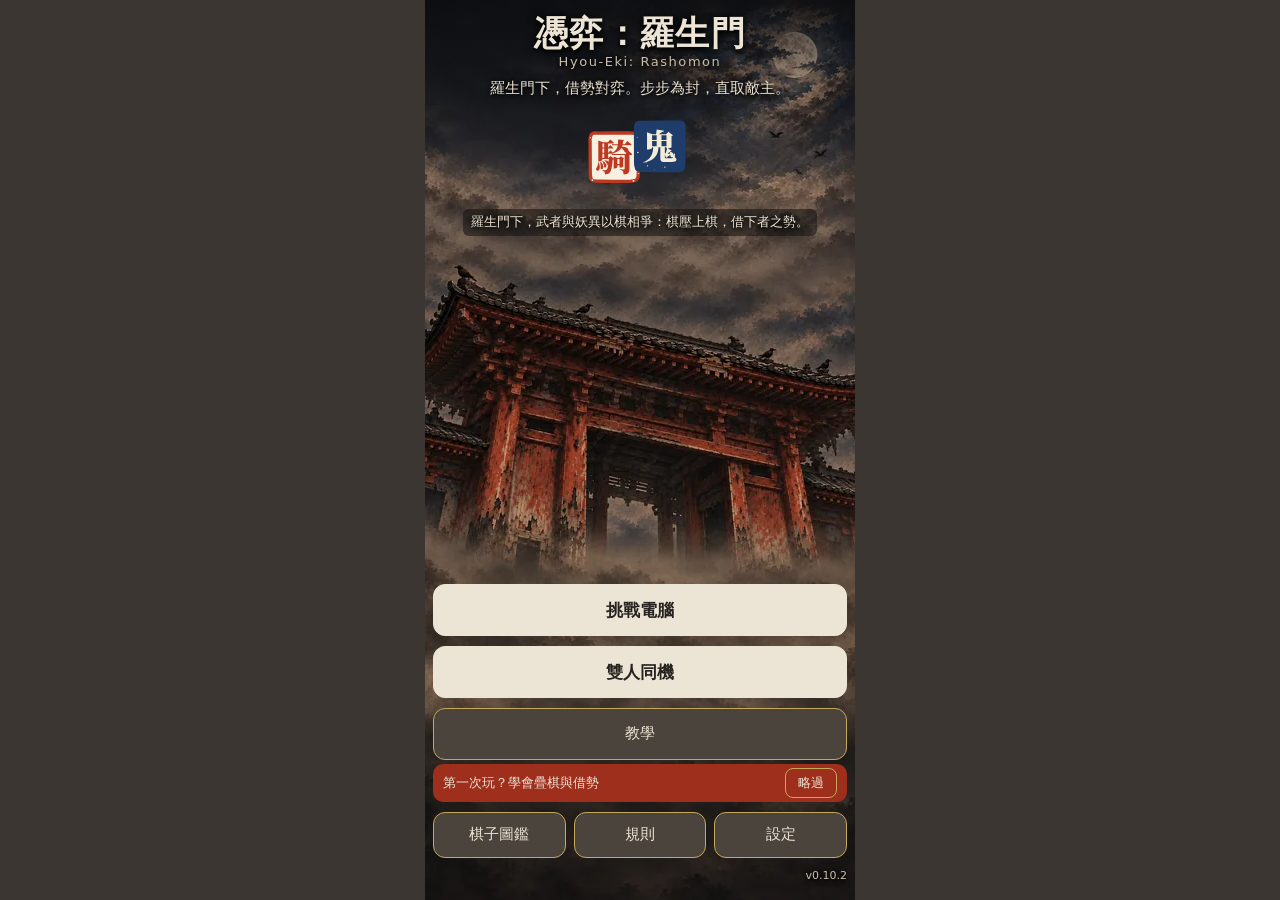
==== commit d14bce25: "deploy: v0.10.2 to production (whole screen, VSE, two-line preview, target halo) Producer L4 on /v01" ====
--- a/index.html
+++ b/index.html
@@ -4,7 +4,7 @@
     <meta charset="UTF-8" />
     <meta name="viewport" content="width=device-width, initial-scale=1, viewport-fit=cover" />
     <!-- The ONE source of the version. The page shows it and the update probe compares it with the online copy. -->
-    <meta name="app-version" content="0.10.1">
+    <meta name="app-version" content="0.10.2">
     <meta name="theme-color" content="#0b0e15" />
     <meta name="color-scheme" content="dark" />
     <link rel="icon" href="data:," />
@@ -15,11 +15,12 @@
     <meta name="apple-mobile-web-app-title" content="憑弈" />
     <meta name="apple-mobile-web-app-status-bar-style" content="black-translucent" />
     <title>憑弈：羅生門</title>
-    <script type="module" crossorigin src="./assets/index-Dt_xv-mj.js"></script>
-    <link rel="stylesheet" crossorigin href="./assets/index-BrhL-v1p.css">
+    <script type="module" crossorigin src="./assets/index-B-nHtF3O.js"></script>
+    <link rel="stylesheet" crossorigin href="./assets/index-DZI9ssWD.css">
   </head>
   <body>
     <button id="updBar" class="updbar" type="button" hidden></button>
+    <div id="wsBg" data-deco="bg" aria-hidden="true"></div>
     <main id="app"></main> 
   </body>
--- a/assets/index-DZI9ssWD.css
+++ b/assets/index-DZI9ssWD.css
@@ -0,0 +1 @@
+:root{--sa-top:env(safe-area-inset-top,0px);--sa-bottom:env(safe-area-inset-bottom,0px);--ink:var(--frame-bg);--ink-2:var(--frame-bg-lo);--panel:var(--frame-bg-lo);--line:var(--frame-btn-line);--paper:var(--frame-text);--mute:var(--frame-text-mute);--blue:#4a93ff;--red:tomato;--arrow:#ffcf3a;--jade:#52e0b0;--violet:#c08bff;--board-w:min(390px, 100vw - 16px);--sys:-apple-system, BlinkMacSystemFont, "PingFang TC", "Noto Sans TC", "Microsoft JhengHei", "Heiti TC", system-ui, sans-serif;--serif:"Songti TC", "Noto Serif TC", "PMingLiU", "Songti SC", serif}*{box-sizing:border-box}[hidden]{display:none!important}html,body{background:var(--frame-bg);color:var(--frame-text);margin:0}body{font-family:var(--sys);-webkit-text-size-adjust:100%;-webkit-tap-highlight-color:transparent;touch-action:manipulation;min-height:100dvh;font-size:16px;line-height:1.45}button{font:inherit;color:inherit}#app{color:var(--frame-text);background:var(--frame-page);width:min(430px,100%);min-height:100dvh;padding:8px 8px calc(16px + var(--sa-bottom));margin:0 auto}.btn{border:1.5px solid var(--frame-btn-line);background:var(--frame-btn);min-height:46px;color:var(--frame-btn-text);cursor:pointer;border-radius:12px;padding:0 14px;font-size:15px}.btn:hover:not(:disabled),.btn:active:not(:disabled){background:var(--frame-btn-active)}.btn:focus-visible{outline:2px solid var(--frame-focus);outline-offset:2px}.btn:disabled{opacity:.5}.btn.primary{background:var(--frame-text);color:var(--frame-charcoal);border-color:var(--frame-text);font-size:17px;font-weight:800}.btn.primary:hover:not(:disabled),.btn.primary:active:not(:disabled){background:var(--frame-surface-2)}.btn.warn{border-color:var(--frame-red-text);color:var(--frame-red-text)}.btn.big{width:100%;min-height:52px}.updbar{z-index:30;background:var(--arrow);color:#1b1500;cursor:pointer;border:0;width:100%;min-height:50px;font-size:16px;font-weight:800;display:block;position:sticky;top:0}.brand{align-items:baseline;gap:12px;padding:20px 4px 4px;display:flex}.brand h1{font-family:var(--serif);letter-spacing:.12em;margin:0;font-size:56px;line-height:1}.ver{color:var(--mute);letter-spacing:.04em;font-size:14px}.lead{color:var(--mute);margin:10px 4px 18px;font-size:15px}.sec-title{letter-spacing:.2em;color:var(--mute);margin:20px 4px 8px;font-size:13px;font-weight:700}.rule-list{gap:10px;display:grid}.rule-card{text-align:left;border:2px solid var(--line);background:var(--panel);cursor:pointer;border-radius:14px;grid-template-columns:44px 1fr;align-items:center;column-gap:12px;min-height:78px;padding:10px 14px 10px 10px;display:grid}.rule-card .tag{width:44px;height:44px;font-family:var(--serif);color:var(--paper);background:#222b44;border-radius:12px;grid-row:1/span 2;place-items:center;font-size:24px;font-weight:800;display:grid}.rule-card .rt{font-size:18px;font-weight:800}.rule-card .rt em{background:var(--jade);color:#06241a;vertical-align:2px;border-radius:8px;margin-left:8px;padding:2px 7px;font-size:12px;font-style:normal;font-weight:700}.rule-card .rs{color:var(--mute);font-size:13.5px;line-height:1.4}.rule-card[aria-checked=true]{border-color:var(--jade);background:#12261f}.rule-card[aria-checked=true] .tag{background:var(--jade);color:#06241a}.seg{grid-template-columns:1fr 1fr;gap:8px;display:grid}.seg button{border:2px solid var(--line);background:var(--panel);cursor:pointer;border-radius:12px;min-height:50px;font-size:17px;font-weight:700}.seg button[aria-checked=true]{border-color:var(--paper);background:var(--frame-bg-lo)}.seg.n3{grid-template-columns:1fr 1fr 1fr}.seg .b{color:var(--blue)}.seg .r{color:var(--red)}.start-actions{gap:10px;margin-top:22px;display:grid}.topbar{justify-content:space-between;align-items:center;gap:8px;min-height:44px;padding:2px 2px 8px;display:flex}.rule-chip{border:1.5px solid var(--jade);background:#12261f;border-radius:17px;align-items:center;gap:8px;min-width:0;min-height:34px;padding:0 12px 0 6px;font-size:14px;font-weight:700;display:inline-flex}.rule-chip b{background:var(--jade);color:#06241a;width:24px;height:24px;font-family:var(--serif);border-radius:12px;flex:none;place-items:center;font-size:15px;display:grid}.rule-chip span{white-space:nowrap;text-overflow:ellipsis;overflow:hidden}.topbar .ver{flex:none}.scorebar{width:var(--board-w);border:1px solid var(--line);background:var(--panel);border-radius:14px;justify-content:center;align-items:center;gap:4px;max-width:100%;min-height:52px;margin:0 auto 8px;padding:4px 6px;font-weight:800;display:flex}.sb{border:1.5px solid #0000;border-radius:10px;flex:1;justify-content:center;align-items:baseline;gap:5px;min-width:0;padding:6px 6px 12px;display:flex;position:relative}.sb.blue{color:var(--blue)}.sb.red{color:var(--red)}.sb.mover{background:#ffffff0a;border-color:currentColor}.sb:after{content:"";background:linear-gradient(90deg, currentColor var(--p), #ffffff1f var(--p));border-radius:2px;height:4px;position:absolute;bottom:4px;left:10px;right:10px}.sb-name{font-size:19px}.sb-num{font-variant-numeric:tabular-nums;font-size:30px;line-height:1}.sb-of{color:var(--mute);font-size:17px}.sb-sep{color:var(--mute);flex:none;font-size:20px}.sb-gain{background:var(--jade);color:#06241a;border-radius:10px;padding:1px 8px;font-size:16px;font-weight:900;animation:1.7s ease-out forwards sb-gain-pop;position:absolute;top:-9px;right:4px}@keyframes sb-gain-pop{0%{opacity:0;transform:translateY(8px)scale(.6)}12%{opacity:1;transform:translateY(0)scale(1.15)}25%,75%{opacity:1;transform:translateY(0)scale(1)}to{opacity:0;transform:translateY(-6px)scale(1)}}.boardwrap{width:var(--board-w);max-width:100%;margin:0 auto}#board{-webkit-user-select:none;user-select:none;width:100%;height:auto;display:block}#board text{font-family:var(--sys);-webkit-user-select:none;user-select:none}.board-bg{fill:#0e1320;stroke:#36456a;stroke-width:2px}.cell.c0{fill:#1a2133}.cell.c1{fill:#202a40}.pt-glow{fill:#52e0b021}.pt-frame{fill:none;stroke:var(--jade);stroke-width:2px;opacity:.6}.pt-corner{fill:none;stroke:var(--jade);stroke-width:5px;stroke-linecap:round;stroke-linejoin:round}.pt-label{fill:var(--jade);font-size:22px;font-weight:800;font-family:var(--serif)!important}.coord{fill:var(--mute);text-anchor:middle;font-size:19px;font-weight:700}.arrow .shape{fill:var(--arrow);stroke:#05070b;stroke-width:7px;stroke-linejoin:round;paint-order:stroke fill}.arrow .halo{fill:none;stroke:#fff;stroke-width:13px;stroke-linejoin:round;opacity:.85;animation:.9s ease-in-out 3 halo-pulse}@keyframes halo-pulse{0%,to{stroke-width:13px;opacity:.85}50%{stroke-width:26px;opacity:1}}.piece .p-body{stroke-width:8px}.piece.blue .p-body{fill:#1446a08c;stroke:var(--blue)}.piece.red .p-body{fill:#9624128c;stroke:var(--red)}.lm{fill:none;stroke-width:13px;stroke-linecap:round;stroke-linejoin:round;opacity:.4}.lm-blue{stroke:var(--blue)}.lm-red{stroke:var(--red)}.lm-dash{fill:none;stroke:#fff;stroke-width:3.5px;stroke-dasharray:1 9;stroke-linecap:round;opacity:.95}.lm-cell{fill:none;stroke-width:4px}.lm-from{stroke-dasharray:8 6}.lm-mid{stroke-dasharray:2 7;stroke-linecap:round}.lm-c-blue{stroke:var(--blue)}.lm-c-red{stroke:var(--red)}#board .gain{pointer-events:none}.gain-t{text-anchor:middle;stroke:#05070b;stroke-width:8px;stroke-linejoin:round;paint-order:stroke fill;transform-box:fill-box;transform-origin:50%;font-size:42px;font-weight:900;animation:1.7s ease-out forwards gain-rise}.gain-blue .gain-t{fill:#9ccbff}.gain-red .gain-t{fill:#ffab97}@keyframes gain-rise{0%{opacity:0;transform:translateY(12px)scale(.6)}12%{opacity:1;transform:translateY(0)scale(1.2)}25%{transform:translateY(-4px)scale(1)}75%{opacity:1}to{opacity:0;transform:translateY(-34px)scale(1)}}rect.hit{fill:#0000;cursor:pointer}.sel-ring{fill:none;stroke:#fff;stroke-width:4px;animation:1.3s ease-in-out infinite sel-pulse}@keyframes sel-pulse{0%,to{opacity:1}50%{opacity:.45}}.mk-halo{fill:#ffffff29}.mk-dot{fill:#fff;stroke:#05070b;stroke-width:3px}.mk-hit{fill:#ffffff12;stroke:#fff;stroke-width:5px;stroke-dasharray:11 6}.mk-diamond{fill:var(--violet);stroke:#fff;stroke-width:3.5px}.mk-glyph{fill:#1a1030;text-anchor:middle;font-size:25px;font-weight:900}.mk-diamond-ring{fill:#c08bff1f;stroke:var(--violet);stroke-width:5px}.mk-fold{fill:#c08bff1a;stroke:var(--violet);stroke-width:5px;stroke-dasharray:9 6}.pill rect{fill:#05070b;stroke:#fff;stroke-width:2px}.pill text{fill:#fff;text-anchor:middle;font-size:17px;font-weight:900}.pill.hit rect{fill:#e5304f}.pill.borrow rect{fill:var(--violet)}.pill.borrow text{fill:#1a1030}.mk-count circle{fill:#fff;stroke:#05070b;stroke-width:2px}.mk-count text{fill:#1a1030;text-anchor:middle;font-size:15px;font-weight:900}.route-under{fill:none;stroke:#05070b;stroke-width:15px;stroke-linecap:round;stroke-linejoin:round;opacity:.85}.route{fill:none;stroke-width:8px;stroke-linecap:round;stroke-linejoin:round}.route-faint{fill:none;stroke:var(--violet);stroke-width:5px;stroke-dasharray:2 10;stroke-linecap:round;opacity:.9}.route-badge circle{stroke:#05070b;stroke-width:3px}.route-badge text{fill:#10131c;text-anchor:middle;font-size:23px;font-weight:900}.dest-ring{fill:none;stroke:#fff;stroke-width:4px}.panel{border:1px solid var(--line);background:var(--panel);border-radius:16px;margin-top:10px;padding:12px}.turn{align-items:center;gap:10px;min-height:40px;display:flex}.turn .dot{border:6px solid;border-radius:50%;flex:none;width:26px;height:26px}.turn.blue .dot{border-color:var(--blue);background:#1446a08c}.turn.red .dot{border-color:var(--red);background:#9624128c}.turn b{font-size:21px}.turn.blue b{color:var(--blue)}.turn.red b{color:var(--red)}.turn .count{color:var(--mute);margin-left:auto;font-size:14px}.threat{color:#ffd9cf;text-wrap:balance;background:#3a160f;border:1.5px solid tomato;border-radius:12px;margin-top:8px;padding:10px 12px;font-size:15.5px;font-weight:700}.hint{color:var(--paper);margin-top:8px;font-size:15px}.vs{color:var(--mute);margin-bottom:4px;font-size:13.5px}.thinking{border:1.5px solid var(--jade);background:#12261f;border-radius:12px;align-items:center;gap:10px;min-height:52px;margin-top:8px;padding:12px;display:flex}.thinking b{color:var(--jade);font-size:18px}.thinking .who{color:var(--mute);margin-left:auto;font-size:13.5px}.spin{border:3px solid #2c5a49;border-top-color:var(--jade);border-radius:50%;flex:none;width:20px;height:20px;animation:.9s linear infinite spin}@keyframes spin{to{transform:rotate(360deg)}}.aimoved{border:1.5px solid var(--arrow);color:#ffeaa0;background:#2a2410;border-radius:12px;margin-top:8px;padding:10px 12px;font-size:15px;font-weight:700}.legend{color:var(--mute);flex-wrap:wrap;gap:4px 14px;margin-top:6px;font-size:13.5px;display:flex}.legend i{margin-right:4px;font-style:normal;font-weight:900}.legend .l-step i{color:#fff}.legend .l-borrow i{color:var(--violet)}.legend .l-hit i{color:#ff5470}.note{color:var(--mute);margin-top:8px;font-size:13.5px}.last{border-top:1px dashed var(--line);color:var(--mute);margin-top:8px;padding-top:8px;font-size:14px}.msg{color:var(--arrow);margin-top:8px;font-size:14.5px;font-weight:700}.choose-title{margin-top:10px;font-size:17px;font-weight:800}.route-btn{border:2.5px solid var(--c);letter-spacing:.04em;cursor:pointer;background:#121826;border-radius:12px;align-items:center;gap:12px;width:100%;min-height:56px;margin-top:8px;padding:6px 12px;font-size:19px;font-weight:800;display:flex}.route-btn.dashed{border-style:dashed}.route-btn:active{background:#202a44}.route-btn .num{background:var(--c);color:#10131c;border-radius:50%;flex:none;place-items:center;width:32px;height:32px;font-weight:900;display:grid}.route-btn .tag{color:var(--mute);letter-spacing:0;margin-left:auto;font-size:13px;font-weight:700}.cancel-row{margin-top:10px}.endcard .head{font-family:var(--serif);letter-spacing:.06em;font-size:34px;font-weight:900;line-height:1.15}.endcard.blue .head{color:var(--blue)}.endcard.red .head{color:var(--red)}.endcard .detail{margin-top:6px;font-size:15.5px}.endcard .finalscore{color:var(--jade);margin-top:8px;font-size:17px;font-weight:800}.endcard .stats{color:var(--mute);margin-top:8px;font-size:13.5px}.endcard .btns{gap:8px;margin-top:12px;display:grid}.copy-msg{min-height:20px;color:var(--jade);margin-top:8px;font-size:14px;font-weight:700}.copy-msg.err{color:var(--arrow)}.manual{border:1px solid var(--line);width:100%;height:120px;color:var(--paper);background:#0b0e15;border-radius:10px;margin-top:6px;padding:8px;font:16px/1.4 ui-monospace,Menlo,Consolas,monospace;display:block}.actions{grid-template-columns:repeat(2,minmax(0,1fr));gap:8px;margin-top:10px;display:grid}.actions .btn:disabled{opacity:.4;cursor:default}.rulesheet{border:1px solid var(--line);background:var(--panel);border-radius:16px;margin-top:10px;padding:12px 14px;font-size:15px}.rulesheet h3{letter-spacing:.08em;margin:0 0 6px;font-size:15px}.rulesheet ol{margin:0;padding-left:1.3em;line-height:1.6}.rulesheet li+li{margin-top:4px}.rulesheet .note,.rulesheet .legend{margin-top:10px}.pv-dim{opacity:.3}.pv-under{fill:none;stroke:#05070b;stroke-width:18px;stroke-linecap:round;stroke-linejoin:round;opacity:.85}.pv-route{fill:none;stroke-width:9px;stroke-linecap:round;stroke-linejoin:round;opacity:.95}.pv-route.pv-blue{stroke:#9ccbff}.pv-route.pv-red{stroke:#ffab97}.arrow.ghost .shape{fill:#ffcf3a8c;stroke:#fff;stroke-width:5px;stroke-dasharray:9 6}.arrow.ghost.change .shape{fill:#ff8c3c99}.pv-tag circle{fill:#fff;stroke:#05070b;stroke-width:2px}.pv-tag text{fill:#10131c;text-anchor:middle;font-size:16px;font-weight:900}.pv-same{fill:none;stroke:var(--arrow);stroke-width:3px;stroke-dasharray:3 6;opacity:.85}.pv-ghost{stroke-width:6px;stroke-dasharray:8 7}.pv-ghost.pv-blue{stroke:var(--blue);fill:#1446a059}.pv-ghost.pv-red{stroke:var(--red);fill:#96241259}.pv-hit{fill:#e5304f29;stroke:#ff5a78;stroke-width:5px}.pv-x path{fill:none;stroke:#ff5a78;stroke-width:10px;stroke-linecap:round;paint-order:stroke}.pv-push-under{stroke:#05070b;stroke-width:14px;stroke-linecap:round;opacity:.85}.pv-push{stroke:#ff5a78;stroke-width:7px;stroke-linecap:round;stroke-dasharray:3 12}.pv-dest{fill:none;stroke:#fff;stroke-width:4px;animation:1s ease-in-out infinite sel-pulse}.pv-card{border:1px solid var(--line);border-left:5px solid var(--arrow);background:#121a2c;border-radius:12px;margin-top:8px;padding:10px 12px}.pv-card.blue{border-left-color:var(--blue)}.pv-card.red{border-left-color:var(--red)}.pv-title{font-size:16.5px;font-weight:800}.pv-lines{margin:6px 0;padding-left:1.2em;font-size:15px;line-height:1.55}.pv-confirm{font-size:15px}.pv-confirm b{color:var(--arrow)}.pv-card .cancel-row{gap:8px;display:flex}.pv-card .cancel-row .btn{flex:1}.playing{align-items:center;gap:10px;min-height:52px;font-size:15px;display:flex}.trail{stroke-width:22px;stroke-linecap:round;fill:none}.trail-blue{stroke:#78b4ffbf}.trail-red{stroke:#ff967dbf}.hitflash{fill:#ffffff2e;stroke:#fff;stroke-width:7px}.knocked-out .p-body{stroke:#fff}.arrow.pop .shape,.arrow.pop .halo{transform-box:fill-box;transform-origin:50%;animation:.1s ease-out arrow-pop}@keyframes arrow-pop{0%{opacity:0;transform:scale(.3)}to{opacity:1;transform:scale(1)}}.fxtop{z-index:20;pointer-events:none;position:fixed;inset:0;overflow:hidden}.spark{background:radial-gradient(circle, #fff 0 30%, var(--jade) 70%, #52e0b000 100%);opacity:0;will-change:transform, opacity;border-radius:50%;width:18px;height:18px;position:absolute;top:0;left:0;box-shadow:0 0 14px 6px #52e0b0bf}.spark-blue{box-shadow:0 0 14px 6px #4a93ffcc}.spark-red{box-shadow:0 0 14px 6px #ff6347cc}.sb-num.bump{animation:.3s ease-out sb-bump}@keyframes sb-bump{0%{transform:scale(1.7)}to{transform:scale(1)}}#board .tele{pointer-events:none}.tele-under{stroke:#05070b;stroke-width:13px;stroke-linecap:round;opacity:.85}.tele-shaft{stroke-width:7px;stroke-dasharray:10 7;stroke-linecap:round}.tele-head{stroke:#05070b;stroke-width:2.5px;stroke-linejoin:round}.tele-ring{fill:none;stroke-width:4px;stroke-dasharray:7 7;opacity:.9}.tele-tag circle{stroke:#05070b;stroke-width:2.5px}.tele-tag text{fill:#05070b;text-anchor:middle;font-size:16px;font-weight:900}.tele.ghost{opacity:.75;animation:1.3s ease-in-out infinite sel-pulse}.mk-tele{fill:#ff54701a;stroke:#ff5470;stroke-width:5px;stroke-dasharray:5 6}.pill.tele rect{fill:#2b3350}.whiff-t{fill:#fff;text-anchor:middle;stroke:#05070b;stroke-width:7px;stroke-linejoin:round;paint-order:stroke fill;font-size:30px;font-weight:900}.void-puff{fill:#ffffff1f;stroke:#cfd6e6;stroke-width:3px;stroke-dasharray:3 5}.legend .l-tele i{color:var(--arrow)}.tele-line{border:1.5px dashed;border-radius:10px;flex-wrap:wrap;align-items:baseline;gap:2px 10px;margin-top:8px;padding:8px 10px;font-size:15px;display:flex}.tele-line.blue{color:#9ccbff}.tele-line.red{color:#ffab97}.tele-line b{letter-spacing:.02em;font-size:16.5px}.tele-line .tele-hint{color:var(--paper);font-size:13.5px}.last.res.capture{color:#ffab97}.route-btn.tele-choice{--c:#fff}.route-btn.tele-choice.tele{--c:#ff8aa0;border-style:dashed}@media (prefers-reduced-motion:reduce){.tele.ghost,.arrow .halo,.spin,.sel-ring,.pv-dest,.arrow.pop .shape,.arrow.pop .halo,.sb-num.bump{animation:none}.gain-t,.sb-gain{animation:1.7s linear forwards gain-hold}@keyframes gain-hold{0%,80%{opacity:1}to{opacity:0}}}.seg.n3 button{padding:4px 2px;font-size:16px;line-height:1.15}.seg button small{color:var(--mute);margin-top:2px;font-size:12.5px;font-weight:700;display:block}.seg button[aria-checked=true] small{color:var(--paper)}#pzBoard{-webkit-user-select:none;user-select:none;width:100%;height:auto;display:block}#pzBoard text{font-family:var(--sys);-webkit-user-select:none;user-select:none}#pzBoard .tele-tag{display:none}#pzBoard .tele,#pzBoard .pz-tele,#pzBoard .pill,#pzBoard .pz-tbadge{pointer-events:none}.pz-num{fill:#fff;text-anchor:middle;font-size:27px;font-weight:900}.piece.red .pz-num{fill:#ffe3dc}.pz-notch{fill:var(--red);stroke:#05070b;stroke-width:3px;stroke-linejoin:round;paint-order:stroke fill}.pz-acted .p-body,.pz-acted .pz-num{opacity:.45}.pz-check circle{fill:var(--jade);stroke:#05070b;stroke-width:2.5px}.pz-check text{fill:#06241a;text-anchor:middle;font-size:15px;font-weight:900}.pz-danger{fill:#ff63472b;stroke:#ff634799;stroke-width:2px}.pz-tbadge circle{fill:var(--red);stroke:#05070b;stroke-width:2.5px}.pz-tbadge text{fill:#fff;text-anchor:middle;font-size:15px;font-weight:900}.pz-point .pz-ruin-mark{display:none}.pz-point.pz-ruin .pz-ruin-mark{opacity:var(--ruin,1);display:inline}.pz-ruin-mark path{fill:none;stroke:var(--red);stroke-width:9px;stroke-linecap:round}.pz-ruin-mark text{fill:var(--red);font-family:var(--serif);text-anchor:middle;font-size:22px;font-weight:900}.pz-point.pz-ruin .pt-frame,.pz-point.pz-ruin .pt-corner{stroke:#6d5a5a}.pz-point.pz-ruin .pt-label{fill:#8a6f6f}.pz-pushring{stroke:#ff5470}.pz-pusharrow-under{stroke:#05070b;stroke-width:13px;stroke-linecap:round;opacity:.85}.pz-pusharrow{stroke:#ff5a78;stroke-width:7px;stroke-linecap:round}.pz-pusharrow-head{fill:#ff5a78;stroke:#05070b;stroke-width:2.5px;stroke-linejoin:round}.pz-newtarget{fill:none;stroke:var(--arrow);stroke-width:5px;animation:1s ease-in-out infinite sel-pulse}.pill.good rect{fill:var(--jade)}.pill.good text{fill:#06241a}.pz-active .p-body{stroke:#fff}.pz-mark.good{fill:var(--jade)}.pz-mark.bad{fill:#ff8a75}.pz-head{align-items:baseline;gap:10px;display:flex}.pz-head b{font-family:var(--serif);font-size:20px}.pz-round{color:var(--arrow);margin-left:auto;font-size:17px;font-weight:800}.pz-tline{color:#ffcabd;border:1.5px dashed #ff8a75;border-radius:10px;margin-top:6px;padding:7px 10px;font-size:15px}.pz-tline.danger{color:#ffd9cf;background:#3a160f;border-style:solid;font-weight:700}.pz-tline.good{border-color:var(--jade);color:#b8f5df}.pz-teles-t{color:var(--arrow);margin-top:8px;font-size:13.5px;font-weight:700}.pz-pieces{flex-wrap:wrap;gap:6px;margin-top:8px;display:flex}.pz-chip{border:1.5px solid var(--blue);color:#9ccbff;border-radius:12px;padding:3px 9px;font-size:13.5px}.pz-chip.done{border-color:var(--jade);color:var(--jade)}.pz-chip.gone{border-color:var(--line);color:var(--mute);text-decoration:line-through}.pz-chip.sel{background:#1d3359}.pz-done{color:var(--mute);margin-top:8px;font-size:14px}.pz-selrow{gap:8px;display:flex}.pz-selrow .btn{flex:1}.pz-main{grid-template-columns:minmax(0,1fr) minmax(0,1.6fr);gap:8px;margin-top:10px;display:grid}.pz-main .btn{min-height:54px}.pz-main .btn:disabled{opacity:.4;cursor:default}.btn.primary.armed{background:var(--frame-gold);border-color:var(--frame-gold);color:var(--frame-charcoal)}.actions.pz-actions{grid-template-columns:repeat(3,minmax(0,1fr))}.pz-actions .btn{padding:0 6px;font-size:14px}.pv-lines .good{color:var(--jade);font-weight:700}.pv-lines .bad{color:#ffab97;font-weight:700}.pz-shift s{color:var(--mute)}.pz-shift b{color:var(--arrow);font-size:16.5px}.pz-log{background:#10162a;border-radius:10px;margin-top:10px;padding:8px 10px;font-size:14px}.pz-log-t{color:var(--mute);letter-spacing:.1em;font-size:12.5px}.endcard.pz-win .head{color:var(--jade)}.endcard.pz-lose .head{color:var(--red)}.pz-allclear{color:var(--jade);font-weight:800}.pz-rule{margin:0;line-height:1.6}.pz-startrules{margin-top:14px}@media (prefers-reduced-motion:reduce){.pz-newtarget{animation:none}}.sec-title.tac-new{color:var(--arrow);font-size:15px}.tac-start .lead{margin-top:4px}.tac-startacts{margin-top:10px}.legacy-h{border-top:1px solid var(--line);color:var(--mute);letter-spacing:.2em;margin:30px 4px 0;padding-top:14px;font-size:18px;font-weight:800}#tacBoard{-webkit-user-select:none;user-select:none;width:100%;height:auto;display:block}#tacBoard text{font-family:var(--sys);-webkit-user-select:none;user-select:none}#tacBoard .tac-tag,#tacBoard .tac-numb,#tacBoard .tac-sbadge,#tacBoard .tac-lane,#tacBoard .tac-kill{pointer-events:none}.tac-kind{fill:#fff;font-family:var(--serif);text-anchor:middle;font-size:27px;font-weight:900}.piece.red .tac-kind{fill:#ffe9e3}.tac-numb circle{fill:#fff2c4;stroke:#05070b;stroke-width:2.5px}.tac-numb text{fill:#7a1300;text-anchor:middle;font-size:14px;font-weight:900}.tac-numb.on circle{fill:var(--arrow)}.tac-cell{fill:#ff634733;stroke:#ff6347b3;stroke-width:2px}.tac-sbadge circle{fill:var(--red);stroke:#05070b;stroke-width:2.5px}.tac-sbadge text{fill:#fff;text-anchor:middle;font-size:14px;font-weight:900}.tac-lane-under{stroke:#05070b;stroke-width:10px;stroke-linecap:round;opacity:.8}.tac-lane-line{stroke:#ffcf3a;stroke-width:5px;stroke-dasharray:11 7;stroke-linecap:round}.tac-lane-head{fill:#ffcf3a;stroke:#05070b;stroke-width:2px;stroke-linejoin:round}.tac-x-under{fill:none;stroke:#05070b;stroke-width:10px;opacity:.8;stroke-linecap:round}.tac-x{fill:none;stroke:#ff3b3b;stroke-width:6px;opacity:.92;stroke-linecap:round}.tac-tag rect{fill:#2a3350;stroke:#05070b;stroke-width:2px}.tac-tag text{fill:#fff;text-anchor:middle;font-size:12.5px;font-weight:800}.tac-tag.kill rect,.tac-tag.ruin rect{fill:#e5332f}.tac-tag.whiff rect{fill:#4a5470}.tac-tag.noact rect{fill:#5d6680}.tac-tag.noact text,.tac-tag.whiff text{fill:#e8ecf5}.tac-tag.push rect{fill:#ff5a78}.tac-tag.turn rect{fill:var(--arrow)}.tac-tag.turn text{fill:#1b1500}.tac-point.tac-warn .pt-frame{stroke:#ff3b3b;stroke-width:5px;animation:1s ease-in-out infinite sel-pulse}.tac-turnring{fill:none;stroke:var(--arrow);stroke-width:4px;stroke-dasharray:9 6}.tac-turnpick{fill:none;stroke:var(--arrow);stroke-width:5px;animation:1s ease-in-out infinite sel-pulse}.tac-arc-under{fill:none;stroke:#05070b;stroke-width:10px;stroke-linecap:round}.tac-arc{fill:none;stroke:var(--arrow);stroke-width:5px;stroke-linecap:round}.tac-arc-head{fill:var(--arrow);stroke:#05070b;stroke-width:2px}.tac-oldface path{fill:none;stroke:#ff9b88;stroke-width:2.5px;stroke-dasharray:4 3}.tac-arrow{stroke:#ffe08a;stroke-width:5px;stroke-linecap:round}.tac-arrowtip{fill:#fff;stroke:#05070b;stroke-width:2px}.tac-turnrow{gap:8px;margin-top:8px;display:flex}.tac-turnbtn{flex:1;min-width:44px;min-height:52px;font-size:18px;font-weight:800}.tac-turnbtn.on{background:var(--arrow);border-color:var(--arrow);color:#1b1500}.pz-main.tac-main{grid-template-columns:minmax(0,1fr) minmax(0,1.15fr) minmax(0,1.4fr)}.tac-main .btn{padding:0 4px;font-size:15px}.tac-intro{border-left:4px solid var(--arrow);background:#1a2036;border-radius:6px;margin-top:8px;padding:8px 10px;font-weight:700;line-height:1.5}.tac-rules{width:var(--board-w);border:1px solid var(--line);background:#10162a;border-radius:12px;max-width:100%;margin:8px auto;padding:8px 12px}.tac-rules summary{cursor:pointer;font-weight:800}.tac-rules .pz-rule{margin-top:6px;font-size:14.5px}.legend .l-turn i{color:var(--arrow)}.tac-pline{font-size:14.5px}.tac-pline.mute{border-style:dotted;border-color:var(--line);color:var(--mute)}.tac-copytext{background:var(--ink-2);width:100%;color:var(--paper);border:1px solid var(--line);margin-top:6px;font-size:12px;display:block}@media (prefers-reduced-motion:reduce){.tac-point.tac-warn .pt-frame,.tac-turnpick{animation:none}}.sec-title.stk-new{color:var(--arrow);font-size:15px}.stk-start .lead{margin:4px 0 8px}.stk-lab{color:var(--mute);letter-spacing:.1em;margin:10px 2px 4px;font-size:13px}.stk-start .seg button{min-width:0}.stk-start .seg button small{color:var(--mute);font-size:11px;line-height:1.25;display:block}.stk{width:100%;min-width:0}.stk-top{min-height:34px;color:var(--frame-text);justify-content:space-between;align-items:center;gap:8px;font-size:13px;display:flex}.stk-top .ver{color:var(--frame-text-mute)}.stk-top span:first-child{text-overflow:ellipsis;white-space:nowrap;min-width:0;overflow:hidden}.stk-status,#stkStatus{min-height:52px;color:var(--frame-text);overflow-wrap:anywhere;padding:6px 10px}.stk-status .m{font-size:16px;font-weight:800}.stk-status .d{background:var(--frame-chip-red);color:var(--frame-chip-text);border-radius:8px;margin-top:2px;padding:3px 8px;font-size:14px;font-weight:700}.stk-status .n{color:var(--frame-text-mute);margin-top:2px;font-size:13px}.stk-status.thinking .m:after{content:"";text-align:left;width:1.5em;animation:1.2s steps(4,end) infinite stk-dots;display:inline-block}@keyframes stk-dots{0%{content:""}25%{content:"."}50%{content:".."}75%{content:"..."}}.stk-bwrap{margin:6px 0}.stk-bwrap.locked{filter:brightness(.85)}.stkboard{-webkit-user-select:none;user-select:none;touch-action:manipulation;width:100%;height:auto;display:block}.stkboard :not(.hit){pointer-events:none}.stkboard .hit{fill:#0000;cursor:pointer}.stkboard .cell.ca{fill:#1a2238}.stkboard .cell.cb{fill:#151c30}.stkboard .cell.home0{stroke:#4a93ff47;stroke-width:1px}.stkboard .cell.home1{stroke:#ff634747;stroke-width:1px}.stkboard .lab{fill:var(--mute);text-anchor:middle;dominant-baseline:middle;font-size:12px}.stkboard .lastfrom{fill:none;stroke:#efe8d859;stroke-width:2px;stroke-dasharray:4 4}.stkboard .lastto{fill:#efe8d814;stroke:#efe8d8b3;stroke-width:2px}.stkboard .okdot{fill:var(--arrow);opacity:.55}.stkboard .selbox{fill:#ffcf3a1f;stroke:var(--arrow);stroke-width:3px}.stkboard .pvbox{fill:none;stroke:var(--arrow);stroke-width:3px;animation:.9s ease-in-out infinite stk-pulse}.stkboard .kdanger{fill:#ff63472e;stroke:var(--red);stroke-width:3px;animation:.9s ease-in-out infinite stk-pulse}@keyframes stk-pulse{50%{opacity:.35}}.stkboard .ring{fill:none;stroke-width:1.8px}.stkboard .ring.s0{stroke:var(--blue)}.stkboard .ring.s1{stroke:var(--red)}.stkboard .hbadge circle{fill:var(--ink);stroke:var(--arrow);stroke-width:1.5px}.stkboard .hbadge text{fill:var(--arrow);text-anchor:middle;dominant-baseline:central;font-size:11px;font-weight:800}.stkboard .ghost{opacity:.45}.stkboard .mkh,.stkboard .mkw,.stkboard .mkf,.stkboard .mkk{text-anchor:middle;paint-order:stroke;stroke:var(--ink);stroke-width:3px;font-size:12px;font-weight:800}.stkboard .mkh{fill:var(--arrow)}.stkboard .mkw{fill:var(--red);font-size:15px}.stkboard .mkf{fill:var(--violet)}.stkboard .mkk{fill:var(--arrow);font-size:11px}.stkboard .xmk text{fill:#7e869b;text-anchor:middle;dominant-baseline:central;font-size:26px;font-weight:800}.stk-panel{min-height:120px;margin:6px 0}.stk-panel .hint{color:var(--mute);padding:10px;font-size:14px}.tray{grid-template-columns:repeat(4,minmax(0,1fr));gap:6px;display:grid}.tray .tk{border:1px solid var(--line);background:var(--frame-btn);border-radius:10px;min-height:52px;padding:2px}.tray .tk b{font-size:18px;font-family:var(--serif);display:block}.tray .tk small{color:var(--mute);font-size:12px}.tray .tk.on{border-color:var(--arrow);box-shadow:0 0 0 2px #ffcf3a66}.tray .tk:disabled{opacity:.4}.rowbtns{grid-template-columns:repeat(auto-fit,minmax(110px,1fr));gap:8px;margin-top:8px;display:grid}.btn.small{min-height:36px;padding:0 10px;font-size:14px}.lyrs .lyrt{color:var(--frame-text-mute);margin-bottom:4px;font-size:13px}.lyr{border:1px solid var(--frame-line-soft);background:var(--frame-panel);color:var(--frame-ink);border-radius:10px;flex-wrap:wrap;align-items:center;gap:4px 8px;margin-bottom:4px;padding:6px 8px;font-size:14px;display:flex}.lyr .btn{border:1.5px solid var(--frame-btn-line-paper)}.lyr .btn:focus-visible{outline:2px solid var(--frame-ink)}.lyr span:not(.picked){overflow-wrap:anywhere;flex:1;min-width:0}.lyr.s0{border-left:4px solid var(--frame-ink-blue)}.lyr.s1{border-left:4px solid var(--frame-ink-red)}.lyr.s0 .chip{color:var(--frame-ink-blue)}.lyr.s1 .chip{color:var(--frame-ink-red)}.lyr .chip{font-family:var(--serif);font-size:18px}.lyr .picked{color:var(--frame-ink);font-size:13px}.pv .pvt{background:var(--panel);border:1px solid var(--arrow);border-radius:10px;padding:8px 10px;font-size:17px;font-weight:800}.legend{color:var(--mute);flex-wrap:wrap;align-items:center;gap:2px;margin-top:8px;font-size:13px;display:flex}.legend .mk-own circle{fill:#52e0b0}.legend .mk-bor polygon,.legend .mk-both polygon{fill:none;stroke:#ffcf3a;stroke-width:8px}.stk-acts{grid-template-columns:repeat(3,minmax(0,1fr));gap:8px;display:grid}.stk-end{border:2px solid var(--arrow);background:var(--panel);border-radius:12px;margin-top:10px;padding:12px}.stk-end .et{font-size:20px;font-weight:800}.stk .msg{overflow-wrap:anywhere;margin-top:8px}.stk-copytext{background:var(--ink-2);width:100%;color:var(--paper);border:1px solid var(--line);border-radius:8px;margin-top:6px;display:block}@keyframes stk-move{0%{transform:translate(var(--dx), var(--dy))}to{transform:translate(0)}}@keyframes stk-place{0%{opacity:0;transform:translateY(-14px)}to{opacity:1;transform:translateY(0)}}@keyframes stk-flipflash{50%{filter:drop-shadow(0 0 6px var(--violet))}}@keyframes stk-win{50%{filter:drop-shadow(0 0 10px var(--arrow))}}.stkboard .a-move{animation:.18s ease-out stk-move}.stkboard .a-place{animation:.16s ease-out stk-place}.stkboard .a-drop{animation:.2s ease-in stk-place}.stkboard .a-flip{animation:.6s ease-in-out stk-flipflash}.stkboard .a-win{animation:.9s ease-in-out 2 stk-win}@media (prefers-reduced-motion:reduce){.stkboard .a-move,.stkboard .a-place,.stkboard .a-drop,.stkboard .a-flip,.stkboard .a-win,.stkboard .pvbox,.stkboard .kdanger,.stk-status.thinking .m:after{animation:none}}.stk-bwrap{padding:8px}.stk-board{aspect-ratio:1;touch-action:manipulation;-webkit-user-select:none;user-select:none;width:100%;position:relative}.stk-grid{grid-template-columns:repeat(var(--n), 1fr);grid-template-rows:repeat(var(--n), 1fr);display:grid;position:absolute;inset:0}.stk-cell{cursor:pointer;min-width:0;min-height:0}.stk-cell svg{pointer-events:none;width:100%;height:100%;display:block;overflow:visible}.stk-cell .lab{fill:#3a31288c;font-size:11px}.stk-diffuse,.stk-anim{pointer-events:none;width:100%;height:100%;position:absolute;inset:0;overflow:visible}.stk-diffuse{mix-blend-mode:multiply}.stk-paper{opacity:0;pointer-events:none;background:#f3ecdb;position:absolute;inset:0}.stk-board .mkf{fill:#6b2d7f;paint-order:stroke;stroke:#f3ecdb;stroke-width:3px;font-size:15px;font-weight:800}.stk-board .xmk text{fill:#2a2520;paint-order:stroke;stroke:#f3ecdb;stroke-width:6px;stroke-linejoin:round;dominant-baseline:central;font-size:30px;font-weight:900}.stk-board .kdanger{animation:.9s ease-in-out infinite stk-pulse}.stk-board.xf .stk-grid{animation:.15s linear stk-xf}@keyframes stk-xf{0%{opacity:0}to{opacity:1}}@media (prefers-reduced-motion:reduce){.stk-board .kdanger{animation:none}}.stk-bframe{grid-template-rows:auto auto;grid-template-columns:14px minmax(0,1fr);gap:14px 12px;display:grid}.stk-ranks{grid-area:1/1;grid-template-rows:repeat(var(--n), 1fr);place-items:center end;display:grid}.stk-board{grid-area:1/2}.stk-files{grid-area:2/2;grid-template-columns:repeat(var(--n), 1fr);justify-items:center;display:grid}.stk-rank,.stk-file{color:#d8d0bd;font-size:11px;line-height:1}.stk-tut-btn{width:100%}.les-strip{grid-template-columns:repeat(7,minmax(0,1fr));gap:6px;margin:4px 0 8px;display:grid}.les-b{border:1px solid var(--line);background:var(--panel);min-height:40px;color:var(--paper);border-radius:10px;font-size:16px;font-weight:800}.les-b.done{border-color:#52e0b0}.les-b.on{border:2px solid var(--arrow);color:var(--arrow)}.les-card{border:1px solid var(--line);background:var(--panel);border-radius:10px;margin-bottom:8px;padding:8px 10px}.les-card p{overflow-wrap:anywhere;margin:0}.les-ex{font-size:16px;line-height:1.5}.les-goal{color:var(--arrow);font-weight:800;margin-top:4px!important}.les-v{border:2px solid var(--arrow);background:var(--panel);border-radius:12px;margin-top:10px;padding:12px}.les-v.ok{border-color:#52e0b0}.les-v.bad{border-color:#bd3a22}.les-v .lt{font-size:20px;font-weight:800}.les-v .les-msg{color:var(--paper);overflow-wrap:anywhere;margin:4px 0 8px}.stk-les .stk-acts{grid-template-columns:minmax(0,1fr);margin-top:10px}.les-danger{box-sizing:border-box;color:#ffb3a3;background:#bd3a2224;border:1px solid #bd3a22;border-radius:10px;min-height:40px;margin:0 0 8px;padding:6px 10px;font-weight:800}.les-danger:empty{visibility:hidden}.warn{overflow-wrap:anywhere;border-radius:10px;margin-top:6px;padding:6px 10px;font-size:15px}.warn-king{color:#ffd9d0;background:#5a1b14;border:1px solid #bd3a22;font-weight:800}.foe{margin-bottom:8px}.foeline{border:1.5px solid var(--frame-red-text);color:var(--frame-text-mute);border-radius:10px;margin-bottom:4px;padding:6px 10px;font-weight:800}.legend-foe .lg{align-items:center;gap:3px;display:inline-flex}.psent{color:var(--frame-ink-mute);overflow-wrap:anywhere;flex-basis:100%;margin:0;font-size:13.5px}.stk,.stk-start{--blue:var(--frame-blue-text);--red:var(--frame-red-text)}.hand{min-height:40px;color:var(--frame-text);flex-wrap:wrap;align-items:center;gap:6px;margin:4px 0;padding:2px 4px;display:flex}.hand .hs{color:var(--frame-text);font-size:13px;font-weight:800}.hand .ht{color:var(--frame-text-mute);font-size:13px}.hand .hnone{color:var(--frame-text-mute);font-size:14px}.hchip{border:1.5px solid var(--frame-btn-line);background:var(--frame-btn);min-height:36px;color:var(--frame-btn-text);font-family:var(--serif);cursor:pointer;border-radius:10px;align-items:baseline;gap:4px;padding:2px 12px;font-size:18px;display:inline-flex}.hchip i{font-style:normal;font-family:var(--sys);font-size:13px}.hchip.off{opacity:.6}.hchip.on{background:var(--frame-btn-active);border-color:var(--frame-text)}.draw-hint{color:var(--frame-text);margin:4px 0 8px;padding:6px 10px}.draw-line{overflow-wrap:anywhere;font-size:15px;font-weight:700}.draw-line+.draw-line{color:var(--frame-text-mute);margin-top:2px;font-weight:400}.fig-frame{max-width:100%;margin:0 auto 6px;position:relative;overflow:hidden}.fig-frame .fig-print{width:100%;height:100%;font-family:var(--serif);opacity:1;justify-content:center;align-items:center;font-size:72px;font-weight:800;display:flex;position:absolute;top:0;left:0}.fig-frame .fig-print.s0{color:var(--frame-blue-text)}.fig-frame .fig-print.s1{color:var(--frame-red-text)}.fig-frame .fig-img{object-fit:contain;opacity:0;width:100%;height:100%;display:block;position:relative}.fig-frame.ok .fig-img{opacity:1}.fig-frame.ok .fig-print{opacity:0}.spot{z-index:60;touch-action:none;cursor:pointer;width:100%;height:100%;position:fixed;top:0;left:0;overflow:hidden}.spot-dim{opacity:0;background:#000;width:100%;height:100%;position:absolute;top:0;left:0}.spot-fig{transform-origin:50%;will-change:transform, opacity;width:216px;height:160px;position:absolute;top:0;left:0}.spot-fig .fig-frame{max-width:none;margin:0;overflow:visible}.spot-stamp{transform-origin:50%;opacity:0;will-change:transform, opacity;margin:-230px 0 0 30px;position:absolute;top:50%;left:50%}.spot-seal{color:#bd3a22;font-family:var(--serif);letter-spacing:.12em;background:#f3ecdbeb;border:4px solid #bd3a22;border-radius:8px;padding:4px 14px;font-size:40px;font-weight:900;display:inline-block;transform:rotate(-8deg)}.dcards{flex-wrap:wrap;align-items:stretch;gap:6px;width:calc(100% - 8px);min-width:0;margin:4px 0 8px;display:flex}.dcard{border:2px solid var(--frame-btn-line);background:var(--frame-btn);min-width:64px;color:var(--frame-btn-text);font:inherit;text-align:center;aspect-ratio:3/4;cursor:pointer;border-radius:10px;flex-direction:column;flex:1 1 0;align-items:stretch;padding:4px;display:flex}.dcard:disabled{opacity:.5;cursor:default}.dcard.on{border:5px solid var(--frame-gold);padding:1px}.dcard .dcard-img{flex:auto;min-height:0;display:block;position:relative}.dcard .fig-frame{width:100%;max-width:none;height:100%;margin:0}.dcard .fig-frame .fig-print{font-size:40px}.dcard .dcard-name{font-family:var(--serif);flex:none;font-size:18px;font-weight:800;line-height:1.3}.dcard.dnext{opacity:.6;cursor:default;background:0 0;border-style:dashed;flex:.62 1 0;min-width:50px}.dcard.dnext .dnext-t{color:var(--frame-text-mute);font-size:11px;line-height:1.2}.dcard.dnext .dcard-name{font-size:14px}.dcard.dnext .fig-frame .fig-print{font-size:26px}@media (height<=800px){.dcard{max-height:112px}}.seg button:disabled{opacity:.5;cursor:default}.fm-row{margin:4px 0 8px}.fm-lab{margin:2px 2px 4px;font-size:14px;font-weight:800}.fm-cards{grid-template-columns:repeat(2,minmax(0,1fr));gap:8px;width:calc(100% - 8px);display:grid}.fm-card{border:2px solid var(--frame-btn-line);background:var(--frame-btn);min-width:0;color:var(--frame-btn-text);font:inherit;text-align:center;cursor:pointer;border-radius:10px;flex-direction:column;align-items:stretch;gap:3px;padding:4px 3px;display:flex}.fm-card:disabled{opacity:.5;cursor:default}.fm-card.on{border:4px solid var(--frame-gold);padding:2px 1px}.fm-name{font-family:var(--serif);font-size:20px;line-height:1.2}.fm-map{display:block}.fm-front{opacity:.8;font-size:11px;line-height:1.2;display:block}.fm-grid{grid-template-columns:repeat(9,minmax(0,1fr));gap:1px;margin-top:1px;display:grid}.fm-c{aspect-ratio:1;background:#ffffff0f;border-radius:2px;justify-content:center;align-items:center;font-size:12px;font-style:normal;font-weight:800;line-height:1;display:flex}.fm-c.s0{background:var(--frame-blue-text);color:#fff}.fm-c.s1{background:var(--frame-red-text);color:#fff}.fm-line{font-size:13px;line-height:1.3;display:block}.fm-foe,.fm-swap{margin:6px 2px;font-size:14px}.ff-r{transform-box:fill-box;transform-origin:50%;transform:rotate(180deg)}.ff-zone{flex-direction:column;gap:2px;display:flex}.ff-z1{transform:rotate(180deg)}.ff-own:empty{display:none}.ff .stk-top{min-height:26px;font-size:12px}.ff .stk-bwrap{margin:0;padding:4px 8px 2px}.ff .stk-board{box-shadow:0 0 0 2.5px var(--stk-paper), 0 0 0 4px #3a31288c}.ff .stk-bframe{width:calc(var(--bw) + 26px);row-gap:7px;margin:0 auto}.ff .stk-status,.ff #stkStatus{min-height:0;padding:2px 6px}.ff .stk-status .m{font-size:15px;line-height:1.25}.ff .stk-status .d,.ff .stk-status .n{white-space:nowrap;text-overflow:ellipsis;margin-top:1px;padding:1px 6px;font-size:12.5px;line-height:1.25;overflow:hidden}.ff .stk-panel{min-height:0;margin:0}.ff .stk-panel .hint{padding:2px 6px;font-size:13px}.ff .hand{gap:4px;min-height:0;margin:0}.ff .btn:not(:where(.hm-end *)){min-height:38px;padding:0 8px;font-size:15px}.ff .stk-acts{gap:6px}.ff .legend{display:none}.ff-play .ff-zone{height:var(--ffz,168px);overflow:hidden}.ff .lyrs .fig-frame{float:left;margin:0 6px 0 0;width:52px!important;height:39px!important}.ff .lyrs .psent{display:none}.ff .lyrs{padding:0 6px;font-size:13px}.ff .stk-status{flex-wrap:wrap;align-items:baseline;column-gap:8px;display:flex}.ff .stk-status .d{flex-basis:100%}.ff .stk-status .n{flex:1 1 0;min-width:0;margin-top:0}.ff .pv .pvt{padding:2px 8px;font-size:14px;line-height:1.3}.ff .rowbtns{gap:6px;margin-top:2px}.ff .lyr{gap:2px 6px;margin-bottom:2px;padding:1px 6px}.ff .lyrs .lyrt{margin-bottom:1px;font-size:12px}.ff{--bw:calc(min(430px, 100vw) - 74px);--ffz:clamp(150px, calc((100dvh - 54px - var(--bw) - 24px - var(--sa-top) - var(--sa-bottom)) / 2), 200px);padding-top:var(--sa-top)}.stk-vh{z-index:30;pointer-events:none;text-align:center;color:#fff;background:#000000b3;font-size:10px;line-height:14px;position:fixed;top:0;left:0;right:0}.spot-rot{transform-origin:50%;position:absolute;inset:0;transform:rotate(180deg)}.ff-et{padding:6px 8px;font-size:20px;font-weight:800}.ff .lyrs{grid-template-columns:56px minmax(0,1fr);column-gap:6px;padding:0 6px;display:grid}.ff .lyrs .lyrt{display:none}.ff .lyrs .fig-frame{float:none;grid-area:1/1/span 3;align-self:start;margin:0}.ff .lyrs .lyr{flex-wrap:nowrap;grid-column:2;gap:0 6px;min-height:25px;margin:0 0 1px;padding:0 6px;font-size:12.5px;line-height:1.1}.ff .lyr .btn.small{min-height:22px;padding:0 8px;font-size:12px}.ff .lyr span:not(.picked){white-space:nowrap;text-overflow:ellipsis;overflow:hidden}.ff .stk-status .d~.n{display:none}.ff .foe{padding:0 6px;font-size:12px;line-height:1.2}.ff .foe .foeline{white-space:nowrap;text-overflow:ellipsis;overflow:hidden}.ff .lyrs .lyr{min-height:22px;font-size:12px}.ff .lyr .chip{font-size:14px}.ff .btn:not(:where(.hm-end *)){min-height:32px}.ff .foe{margin:0;padding:0 6px}.ff .hchip{min-height:20px;padding-top:0;padding-bottom:0;line-height:1.2}.ff .lyrs .lyr,.ff .lyr .btn.small{min-height:20px}.ff{line-height:1.2}.ff .foe .foeline{margin-bottom:2px;padding:1px 8px}.ff .hand{white-space:nowrap;flex-wrap:nowrap;gap:3px}.ff .hand .hs,.ff .hand .ht,.ff .hand .hnone{font-size:12px}.ff .hchip{gap:1px;padding-left:3px;padding-right:3px;font-size:12px}.ff .hchip b{font-size:14px}.hm{padding-top:var(--sa-top);padding-bottom:var(--sa-bottom);flex-direction:column;gap:10px;min-height:calc(100dvh - 24px);display:flex}.hm-head{text-align:center;margin-top:6px}.hm-title{font-family:var(--serif);letter-spacing:.04em;margin:0;font-size:34px;line-height:1.15}.hm-en{letter-spacing:.12em;color:var(--frame-text-mute);font-size:13px}.hm-tag{color:var(--frame-text);margin:6px 0 0;font-size:15px;line-height:1.4}.hm-hero{justify-content:center;display:flex}.hm-world{text-align:center;color:var(--frame-text-mute);margin:0;font-size:13px}.hm-main{gap:10px;display:grid}.hm-tutwrap{position:relative}.hm-tutwrap .btn{width:100%}.hm-first{background:var(--frame-chip-red);color:var(--frame-chip-text);border-radius:10px;justify-content:space-between;align-items:center;gap:8px;margin-top:4px;padding:4px 10px;font-size:13px;display:flex}.hm-skip{border:1px solid var(--frame-btn-line);min-height:30px;color:inherit;background:0 0;border-radius:8px;padding:0 12px;font-size:13px}.hm-row{grid-template-columns:repeat(3,minmax(0,1fr));gap:8px;display:grid}.hm-row .btn{padding:0 6px}.hm-ver{text-align:right;color:var(--frame-text-mute);margin-top:auto;font-size:11px}#app:has(>.hm-home){padding:0}.hm-home{isolation:isolate;min-height:100dvh;padding:calc(8px + var(--sa-top)) 8px calc(16px + var(--sa-bottom));background-color:#38332e;background-image:-webkit-image-set(url(../home/rashomon-night-430.webp) 1x,url(../home/rashomon-night-860.webp) 2x,url(../home/rashomon-night-1290.webp) 3x);background-image:image-set("../home/rashomon-night-430.webp" 1x,"../home/rashomon-night-860.webp" 2x,"../home/rashomon-night-1290.webp" 3x);background-position:top;background-repeat:no-repeat;background-size:100%;position:relative}.hm-home:before{content:"";z-index:-1;pointer-events:none;background:linear-gradient(#0a0b0ed1,#0a0b0e59 50%,#0000);height:20dvh;position:absolute;inset:0 0 auto}.hm-home .hm-head,.hm-home .hm-world,.hm-home .hm-ver{text-shadow:0 2px 4px #000,0 0 10px #000}.hm-home .hm-hero svg{width:138px;height:90px}.hm-home .hm-world{max-width:32em;color:var(--frame-text);background:#18151394;border-radius:6px;align-self:center;padding:4px 8px}.hm-home .hm-home-actions{flex-direction:column;gap:10px;margin-top:auto;display:flex}.hm-home .hm-ver{margin-top:0}@media (height<=700px){.hm-home{background-position:50% -120px}}.hm-bar{align-items:center;gap:12px;display:flex}.hm-bar h2{font-family:var(--serif);margin:0;font-size:22px}.hm-boards{grid-template-columns:1fr 1fr;gap:8px;display:grid}.hm-board{border:2px solid var(--line);background:var(--panel);text-align:center;border-radius:12px;min-height:74px;padding:8px 6px;position:relative}.hm-board[aria-checked=true]{border-color:var(--paper);background:var(--frame-bg-lo)}.hm-board b{font-size:18px;display:block}.hm-board small{color:var(--mute);font-size:12px;display:block}.hm-rec{background:var(--frame-gold);color:#1b1405;border-radius:8px;padding:0 8px;font-size:12px;font-style:normal;font-weight:800;position:absolute;top:-8px;right:6px}.hm-note{color:var(--frame-text-mute);margin:0;font-size:13px}.hm-startrow{margin-top:8px}.hm-startrow .btn{width:100%}.hm-setrow{grid-template-columns:1fr 1fr;gap:8px;display:grid}.hm-cards{gap:10px;display:grid}.hm-card{border:1px solid var(--frame-line-soft);background:var(--panel);border-radius:12px;grid-template-columns:78px minmax(0,1fr);gap:8px;padding:8px;display:grid}.hm-cfig .fig-frame{width:100%;max-width:none;height:104px;margin:0}.hm-cbody h3{font-family:var(--serif);margin:0;font-size:18px}.hm-cdesc{margin:2px 0 4px;font-size:12.5px;line-height:1.35}.hm-diags{flex-wrap:wrap;gap:8px;display:flex}.hm-diag{text-align:center;color:var(--frame-text-mute);margin:0;font-size:11px}.hm-dgrid{grid-template-columns:repeat(var(--dn), 8px);gap:1px;display:grid}.hm-dc{background:#ffffff12;width:8px;height:8px;display:block}.hm-dc.on{background:var(--frame-gold)}.hm-dc.ctr{background:var(--frame-red-text)}.hm-g1{color:var(--frame-text-mute);margin:4px 0 0;font-size:12px}.hm-rl{margin:0;padding-left:22px;font-size:14px;line-height:1.45}.hm-rl li{margin-bottom:6px}.stk-top{justify-content:flex-end}.hm-menubtn{border:1px solid var(--frame-btn-line);background:var(--frame-btn);min-width:44px;min-height:26px;color:var(--frame-btn-text);border-radius:8px;padding:0 10px;font-size:18px;line-height:1}.hm-draw{color:var(--frame-text-mute);margin-left:8px;font-size:12px;font-weight:600}.hm-draw.hot{color:#ffb35c;font-weight:800}.hand-empty{margin:0}.hm-menu{z-index:50;padding:var(--sa-top) 12px var(--sa-bottom);background:#0009;justify-content:center;align-items:center;display:flex;position:fixed;inset:0}.hm-menucard{background:var(--panel);border:1px solid var(--frame-btn-line);border-radius:14px;gap:10px;width:min(360px,100%);max-height:92dvh;padding:14px;display:grid;overflow:auto}.hm-menucard.hm-rot{transform:rotate(180deg)}.hm-sum{font-family:var(--serif);text-align:center;font-size:17px;font-weight:800}.hm-menulist{gap:8px;display:grid}.hm-ask{text-align:center;margin:0;font-size:15px}.hm-end{z-index:40;width:min(430px,100%);padding:12px 14px calc(12px + var(--sa-bottom));background:var(--panel);border-top:2px solid var(--arrow);border-radius:16px 16px 0 0;gap:8px;margin:0 auto;display:grid;position:fixed;bottom:0;left:0;right:0}.ff>.hm-end{line-height:1.45}.hm-endhead{align-items:center;gap:12px;display:flex}.hm-reason{font-size:18px;font-weight:800}.hm-stampmini{color:#bd3a22;min-width:44px;font-family:var(--serif);text-align:center;background:#f3ecdbeb;border:3px solid #bd3a22;border-radius:8px;padding:2px 8px;font-size:26px;font-weight:900;display:inline-block;transform:rotate(-6deg)}.hm-caps{color:var(--mute);text-align:center;font-size:12px}.hm-copy{justify-self:center;min-height:30px;font-size:12px}.hm-endmini{left:0;right:0;bottom:calc(10px + var(--sa-bottom));z-index:40;justify-content:center;display:flex;position:fixed}.hm-stampov{z-index:45;position:fixed;inset:0}.hm-dim{background:#0009;animation:.35s ease-out both hm-dim;position:absolute;inset:0}.hm-stampbig{justify-content:center;display:flex;position:absolute;left:0;right:0}.hm-stampbig span{color:#bd3a22;font-family:var(--serif);background:#f3ecdbf0;border:8px solid #bd3a22;border-radius:18px;padding:0 28px;font-size:96px;font-weight:900;line-height:1.2;animation:.5s cubic-bezier(.2,1.5,.4,1) .35s both hm-stamp;display:inline-block;transform:rotate(-8deg)}.hm-stampbig.one{top:32%}.hm-stampbig.top{top:14%;transform:rotate(180deg)}.hm-stampbig.bottom{bottom:14%}@keyframes hm-dim{0%{opacity:0}to{opacity:1}}@keyframes hm-stamp{0%{opacity:0;scale:1.8}to{opacity:1;scale:1}}@media (prefers-reduced-motion:reduce){.hm-dim,.hm-stampbig span{animation:none}}.stk-les .stk-top{justify-content:space-between}.spot-capture-seal{background:#0d0a08d9;border-radius:12px;place-items:center;display:grid}.spot-capture-seal span{color:#ddd0b6;border:3px solid;padding:8px 20px;font-size:38px;transform:rotate(-16deg)}.spot-seal.ink-s0{color:#294b8e;border-color:#294b8e}.spot-seal.ink-s1{color:#bd3a22;border-color:#bd3a22}.spot-ink-rim{mix-blend-mode:multiply;pointer-events:none}.spot-press{will-change:transform, opacity}.spot-press .spot-seal{color:#0000;background:radial-gradient(ellipse at center, color-mix(in srgb, var(--press) 42%, transparent) 0%, color-mix(in srgb, var(--press) 22%, transparent) 50%, transparent 72%);border-color:#0000}.cmdp{min-height:26px;color:var(--frame-text);align-items:center;gap:6px;margin:1px 0;padding:0 6px;font-size:13px;display:flex}.cmdp-n{font-family:var(--serif);font-size:16px}.cmdp-t{color:var(--frame-text-mute)}.cmdp-e{gap:4px;margin-left:auto;display:inline-flex}.cmdp-e .eg{border:1.5px solid var(--frame-btn-line);background:0 0;border-radius:3px;width:18px;height:12px}.cmdp-s0 .eg.on{background:#4a93ff;border-color:#4a93ff}.cmdp-s1 .eg.on{background:tomato;border-color:tomato}.tkrow{align-items:center;gap:8px;margin:0;display:flex}.stk-acts .tkrow{grid-column:span 2;min-width:0}.cmdline{align-items:center;gap:6px;min-width:0;display:flex}.cmdline>.hand{flex:auto;min-width:0;margin:0}.cmdline>.cmdp{flex:none}.tkbtn{border:2px solid var(--frame-gold);font-weight:800}.tkbtn:disabled{opacity:.45;border-color:var(--frame-btn-line)}.tkno{color:var(--frame-text-mute);font-size:14px}@keyframes tk-breath{0%,to{transform:scale(1)}50%{transform:scale(1.06)}}.tkmk,.tkdir,.tkg.gk-mk,.tkg.gk-dir{transform-box:fill-box;transform-origin:50%;animation:1.2s ease-in-out infinite tk-breath}@media (prefers-reduced-motion:reduce){.tkmk,.tkdir,.tkg.gk-mk,.tkg.gk-dir{animation:none}}.stk-board>.tkglow{pointer-events:none;z-index:1;width:100%;height:100%;position:absolute;top:0;left:0;overflow:visible}.stk-board:has(>.tkglow){isolation:isolate}.stk-board:has(>.tkglow) .stk-cell>svg:not(.kseal){z-index:2;position:relative}.stk-board:has(>.tkglow) .stk-cell>.kseal{z-index:2}.stk-board:has(>.tkglow) .stk-cell:after{z-index:2}.stk-cmdpick{padding:8px}.cmdpick{flex-direction:column;gap:8px;display:flex}.cmd-rot{transform:rotate(180deg)}.cmd-h{font-family:var(--serif);margin:0;font-size:20px}.cmdcs{grid-template-columns:repeat(2,minmax(0,1fr));gap:8px;display:grid}.cmdc{border:2px solid var(--frame-btn-line);background:var(--frame-btn);min-width:0;color:var(--frame-btn-text);font:inherit;text-align:left;cursor:pointer;border-radius:10px;flex-direction:column;align-items:stretch;gap:2px;padding:6px;display:flex}.cmdc:disabled{opacity:.6;cursor:default}.cmdc.on{border:4px solid var(--frame-gold);padding:4px}.cmdc-n{font-family:var(--serif);font-size:20px}.cmdc-t{font-size:15px;font-weight:800}.cmdc-e{color:var(--frame-btn-text);font-size:13px;line-height:1.35}.cmd-rule{color:var(--frame-text-mute);margin:0;font-size:14px}.cmd-ai{border:2px solid var(--frame-gold);border-radius:10px;padding:6px 10px;font-size:16px;font-weight:800}.hm-cmdsec{margin-top:14px}.hm-sech{font-family:var(--serif);margin:0 0 8px;font-size:20px}.hm-energycard{grid-template-columns:minmax(0,1fr)}.cmdpair{justify-content:space-between;margin-top:0}.cmdpair .cmdp{min-height:16px;margin:0;padding:0;line-height:16px}.cmdpair .cmdp-n{font-size:14px}.cmdpair .cmdp-e .eg{height:10px}.cmdp-s0 .cmdp-n{color:#8db8ff}.cmdp-s1 .cmdp-n{color:#ff9a85}.cmdp{position:relative}.cmdp>.cmdp-n,.cmdp>.cmdp-t,.cmdp>.cmdp-e{visibility:hidden}.cmdp-face{box-shadow:none;pointer-events:none;background:50%/100% 100% no-repeat;border:1px solid #0000;border-radius:4px;align-items:center;gap:3px;padding:0 2px 0 1px;display:flex;position:absolute;inset:0;overflow:visible}.cmdp-ft{white-space:nowrap;color:#e6cf98;letter-spacing:0;flex:auto;min-width:0;font-size:12px;overflow:hidden}.cmdp-ft b{font-family:var(--serif);font-size:13.5px}.cmdp-s0 .cmdp-ft b{color:#9cc4ff}.cmdp-s1 .cmdp-ft b{color:#ffa48f}.cmdp-fire{flex:none;gap:0;display:inline-flex}.gf{width:12px;height:15px;display:inline-block;position:relative}.gf img{pointer-events:none;width:100%;position:absolute;left:0}.gf-cupi{object-fit:contain;object-position:50% 100%;height:40%;bottom:0}.gf-fl{object-fit:contain;object-position:50% 100%;mix-blend-mode:screen;opacity:.12;height:78%;bottom:22%}.gf.lit .gf-fl{opacity:1}.cmdp-face.full .gf.lit .gf-fl{filter:brightness(1.25)}.cmdp-face.full{box-shadow:0 0 4px 1px #d9b45cbf}.cmdp-e[data-burst] .eg.on{animation:.64s ease-out tkEgBurst}.cmdp-face.burst .gf.lit .gf-fl{animation:.64s ease-out forwards tkGfBurst}@keyframes tkEgBurst{0%{opacity:1}40%{opacity:.2}to{opacity:1}}@keyframes tkGfBurst{0%{opacity:1;filter:brightness()}30%{opacity:1;filter:brightness(2.4)}to{opacity:.25;filter:brightness()}}.cmdpair .tseal-plate{width:15px;height:15px}.cmdpair .cmdp-ft{font-size:11px}.cmdpair .cmdp-ft b{font-size:12px}.cmdpair .gf{width:10px;height:13px}.tseal{flex:none;display:inline-block;position:relative}.tseal-i{object-fit:contain;pointer-events:none;width:100%;height:100%;display:block}.tseal-plate{width:20px;height:20px}.kseal{pointer-events:none;filter:drop-shadow(0 .5px .6px #00000073);width:32%;height:32%;position:absolute;top:2%;left:72%}.tech-show{pointer-events:none;position:absolute;inset:0}.tech-under,.tech-fx{position:absolute;inset:0;overflow:hidden}.tech-under,.tech-under *{pointer-events:none}.tk-flash{mix-blend-mode:screen;pointer-events:none;background:#fff;position:absolute;inset:0}.fxs{-webkit-user-select:none;user-select:none;max-width:none;position:absolute}.fxs-screen{mix-blend-mode:screen}.fxs-multiply{mix-blend-mode:multiply}.tech-svg{width:100%;height:100%;position:absolute;inset:0}.tech-show *{pointer-events:none}.tk-range{fill:#ffd68c29;stroke:#ffc460cc;stroke-width:2.5px}.tk-path{fill:#fffaec73;stroke:#ffd36a;stroke-width:3px}.tk-reach{fill:#ffecbe1a;stroke:#ffd36ad9;stroke-width:3px;stroke-dasharray:8 6}.tk-target,.tk-pinner{fill:none;stroke:#ffd36a;stroke-width:6px}.tk-pinner{stroke:#fff0c2;stroke-dasharray:14 6}.tk-trapped{fill:#8fd0ff4d;stroke:#9fd8ff;stroke-width:5px}.tk-ghost{opacity:.16}.tk-arrow{stroke:#ffcf6b;stroke-width:10px;stroke-linecap:round}.tk-arrowhead{fill:#ffcf6b}.tk-pinned-bg{fill:#fffaf0;opacity:.92}.tk-pinned-ring{fill:none;stroke:#fff0c2;stroke-width:5px}.tk-c0 .stk-piece>path:first-child{fill:#1f3d6b}.tk-c1 .stk-piece>path:first-child{fill:#bd3a22}.tech-ink ellipse{fill:#140d09}.tk-streak,.tk-inkring{fill:none;stroke:#140d09;stroke-linecap:round}.tk-streak{stroke-width:8px;stroke-opacity:.7}.tk-inkring{stroke-width:16px;stroke-opacity:.6}.tk-slash{fill:none;stroke:#0000;stroke-width:7px}.tk-paper{fill:#efe5cf}.tech-show .tk-freed-glow{fill:#78baff6b;stroke:#a9dcff;stroke-width:6px}.tk-sumo-glow{stroke:#fff1c4;stroke-width:14px;stroke-linecap:round}.tk-burst{fill:#fff0be59;stroke:#fff3c8;stroke-width:4px}.tk-beam-glow{stroke:#fff9e2bf;stroke-width:22px;stroke-linecap:round}.tk-beam{stroke:#fffbea;stroke-width:6px;stroke-linecap:round}.tk-bolt{fill:none;stroke:#d8f3ff;stroke-width:6px;stroke-linejoin:round}.tech-mote circle{fill:#fff6d8}.tk-cord{fill:none;stroke:#b8382a;stroke-width:3px}.tech-tag{box-sizing:border-box;filter:drop-shadow(0 1px 1.5px #00000059);background-repeat:no-repeat;background-size:100% 100%;position:absolute}.tech-tag-in{flex-direction:column;justify-content:space-between;align-items:center;display:flex;position:absolute;inset:18% 0 19%}.tech-tag-t{writing-mode:vertical-rl;font-family:var(--serif);color:#2a1d14;white-space:nowrap;font-size:11px;font-weight:800;line-height:1}.tseal-tag{width:13px;height:13px}.stk-status .n:has(.tkx){white-space:normal;flex-basis:100%;font-size:11px;line-height:1.3}.stk-status .n .tkx{color:#b9ab8e;margin-left:5px}.stk:has(#stkTechNote) .stk-panel{min-height:64px}#wsBg{display:none}body:has(#app[data-wsbg]) #wsBg{pointer-events:none;background:#17141a url(../ws/bg-1290.webp) top/cover no-repeat;display:block;position:fixed;inset:0}#app[data-wsbg]{background:0 0}#app[data-wsbg]>.stk-cmdpick{position:relative}#app[data-ws]{padding:0}.ws{left:calc(50% - 195px);top:var(--sa-top);width:390px;height:calc(100dvh - var(--sa-top) - var(--sa-bottom));min-height:0;margin:0;padding:0;position:absolute}.ws>:not(.hm-menu,.hm-endmini,.hm-end,.hm-stampov,.stk-vh,.msg,style),.ws>#stkAiErr{margin:0;position:absolute}.ws [data-deco],.ws [data-deco] *{pointer-events:none}.wsa{position:absolute}.wshide{display:none!important}.ws .stk-top{z-index:6;width:0;height:0;min-height:0;padding:0;display:block;top:0;left:0}.ws .hm-menubtn{color:#f2d48c;background:0 0;border:0;border-radius:0;width:44px;min-width:0;height:44px;min-height:0;padding:0;font-size:22px;line-height:1;position:absolute;top:6.604px;left:337px}.ff .hm-menubtn{left:7px}.ws .hm-menubtn>[data-skin]{text-shadow:0 1px 1px #000;background:#2a2119 url(../ws/menu.webp) -.347px -.297px/42.693px 41.802px no-repeat;border-radius:9px;justify-content:center;align-items:center;width:42px;height:41.208px;display:flex;position:absolute;top:1.396px;left:1px}.ws .stk-status{width:0;height:0;min-height:0;padding:0;display:block;top:0;left:0;overflow:visible}.ws .stk-status.thinking{border:0}.ws .wsl{justify-content:center;align-items:center;min-width:150px;height:29.194px;padding:0 16px;display:flex;position:absolute;top:12px;left:10px}.ws .wsl .m{color:#2b1d12;white-space:nowrap;font-size:16px;font-weight:800;line-height:29.194px;position:relative}[data-deco=strip]{background:linear-gradient(#efe0bd,#e2cfa4) 50%/calc(100% - 12px) calc(100% - 8px) no-repeat;border-radius:3px;position:absolute;inset:0}[data-deco=strip],.wsk2{--c:50%}[data-deco=strip]:before,[data-deco=strip]:after,.wsk2:before,.wsk2:after{content:"";top:var(--t);height:var(--h);background:var(--u) 0 0 / var(--w) var(--h) no-repeat;z-index:-1;position:absolute}[data-deco=strip]{--u:url(../ws/strip.webp);--t:-.523px;--h:30.912px;--w:151.045px;--l:.523px;--r:.523px}[data-deco=strip]:before,.wsk2:before{left:calc(0px - var(--l));width:calc(var(--c) + 4px + var(--l))}[data-deco=strip]:after,.wsk2:after{left:calc(var(--c) - 4px);right:calc(0px - var(--r));background-position:right 0 top 0;-webkit-mask-image:linear-gradient(90deg,#0000,#000 8px);mask-image:linear-gradient(90deg,#0000,#000 8px)}.ws .stk-status .n,.ws .stk-status .d{white-space:nowrap;text-overflow:ellipsis;color:#e8dcc0;text-shadow:0 1px 2px #000,0 0 4px #000000d9;background:0 0;border-radius:0;width:354px;height:18.84px;margin:0;padding:0;font-size:13px;line-height:18.84px;position:absolute;top:47px;left:18px;overflow:hidden}.ws .stk-status .d{color:#ffd6c8;font-weight:700}.ws .stk-status .d~.n{display:none}.ws #stkNote:empty{pointer-events:none}.ws:not(.ff)>.stk-status #stkNote.n{max-width:319px}.ws-cap>.stk-status .n,.ws-cap>.stk-status .d{width:142px}.ws .cmdp{color:#f0dfb0;width:344px;height:56.54px;min-height:0;margin:0;padding:0;display:block;position:absolute}.cmdp[id=cmdp1]{top:129.46px;left:23px}.cmdp[id=cmdp0]{top:586px;left:23px}.ws .cmdp>.cmdp-n,.ws .cmdp>.cmdp-t,.ws .cmdp>.cmdp-e{display:none}.ws .cmdp-face{background:linear-gradient(#3a2b20,#20170f) 50%/calc(100% - 6px) calc(100% - 6px) no-repeat;border:0;border-radius:6px;display:block;position:absolute;inset:0}.ws .cmdp-face:before{content:"";background:url(../ws/plate.webp) 0 0/100% 100% no-repeat;width:347.175px;height:59.713px;position:absolute;top:-.794px;left:-.794px}.ws .cmdp-face>*{position:absolute}.ws [data-ws=seal]{width:30px;height:31.381px;top:12.678px;left:18.329px}.ws [data-ws=seal] img{filter:drop-shadow(0 1px 2px #000000d9);width:30.71px;height:auto;position:absolute;top:50%;left:-.266px;transform:translateY(-50%)}.ws [data-ws=name]{text-align:center;width:200px;line-height:normal;font-family:var(--serif);white-space:nowrap;text-shadow:0 1px 2px #000,0 0 6px #000c;font-size:20px;font-weight:900;position:absolute;top:29.369px;left:67.04px;transform:translateY(-50%)}.ws [data-ws=cup]{filter:brightness(.62);background:url(../ws/cup.webp) -.123px -.105px/16.745px 7.645px no-repeat;width:16.5px;height:7.382px;top:27.377px}.ws [data-ws=cup].on{filter:none}.ws [data-ws=cup][data-i="0"]{left:274.25px}.ws [data-ws=cup][data-i="1"]{left:297.263px}.ws [data-ws=cup][data-i="2"]{left:320.078px}.ws [data-ws=flame]{mix-blend-mode:screen;background:url(../ws/flame-s0.webp) 0 0/100% 100% no-repeat;width:19px;height:28.5px;top:4.157px}.ws .cmdp-s1 [data-ws=flame]{background-image:url(../ws/flame-s1.webp)}.ws [data-ws=flame][data-i="0"]{left:273px}.ws [data-ws=flame][data-i="1"]{left:296.013px}.ws [data-ws=flame][data-i="2"]{left:318.828px}.ws .wsbig [data-ws=flame]{width:22px;height:33px;top:.017px}.ws .wsbig [data-ws=flame][data-i="0"]{left:271.5px}.ws .wsbig [data-ws=flame][data-i="1"]{left:294.513px}.ws .wsbig [data-ws=flame][data-i="2"]{left:317.328px}.ws [data-ws=glow]{border:2px solid #ffde8cf2;border-radius:4px;width:71.022px;height:53.366px;top:2.381px;left:270.994px;box-shadow:0 0 9px 3px #6eafffe6,inset 0 0 10px 2px #6eafff99}.ws .cmdp-s1 [data-ws=glow]{box-shadow:0 0 9px 3px #ff6e50e6,inset 0 0 10px 2px #ff6e5099}.ws .wsarm [data-ws=glow]{border-width:3px}.ws [data-ws=tktab]{z-index:2;color:#ffe3a0;letter-spacing:1px;white-space:nowrap;background:linear-gradient(#2a2016,#120d08);border:1.5px solid #e2bd6e;border-radius:4px;justify-content:center;align-items:center;width:58px;height:17px;font-size:11px;font-weight:900;line-height:1;display:flex;top:46.54px;left:277.505px;box-shadow:0 1px 3px #000000e6,0 0 6px #ffc86473}.ws .wsarm [data-ws=tktab]{color:#fff1d6;background:linear-gradient(#7d2416,#4a120a);border-color:#ffd28a}.ws .wsoff [data-ws=tktab]{color:#a59d92;background:linear-gradient(#3a3631,#23201c);border-color:#77706a;box-shadow:0 1px 3px #000000e6}.ws .wshit{height:56.54px;min-height:0;box-shadow:none;color:#0000;cursor:pointer;z-index:3;background:0 0;border:0;border-radius:0;margin:0;padding:0;font-size:0;position:absolute;top:0}.ws .wshit.wsc{width:65.07px;left:0}.ws .wshit.wsc.wsfoe{width:344px;color:inherit}.ws .wshit.wsg{width:278.93px;color:inherit;left:65.07px}.ws .wsg [data-ws=name]{left:1.97px}.ws .wsg [data-ws=tktab]{pointer-events:none;position:absolute;left:212.435px}.ws .wssm.cmdp{width:160px;height:26.298px}.ws .wssm .cmdp-face:before{width:161.477px;height:27.773px;top:-.369px;left:-.369px}.ws .wssm [data-ws=seal]{width:13.953px;height:14.596px;top:5.897px;left:8.525px}.ws .wssm [data-ws=seal] img{width:14.284px;left:-.124px}.ws .wssm [data-ws=name]{width:93px;font-size:12.5px;top:13.66px;left:31.193px}.ws .wssm [data-ws=cup]{background-position:-.057px -.049px;background-size:7.788px 3.556px;width:7.674px;height:3.434px;top:12.733px}.ws .wssm [data-ws=cup][data-i="0"]{left:127.558px}.ws .wssm [data-ws=cup][data-i="1"]{left:138.262px}.ws .wssm [data-ws=cup][data-i="2"]{left:148.873px}.ws .wssm [data-ws=flame]{display:none}.ws [data-ws=plaque]{width:344px;height:50.153px;font-family:var(--serif);color:#f0dfb0;text-shadow:0 1px 2px #000,0 0 6px #000c;background:linear-gradient(#3a2b20,#20170f) 50%/calc(100% - 8px) calc(100% - 8px) no-repeat;border-radius:6px;justify-content:center;align-items:center;font-size:20px;font-weight:900;display:flex;position:absolute}.ws [data-ws=plaque]:before{content:"";background:url(../ws/plaque.webp) 0 0/100% 100% no-repeat;width:346.249px;height:52.401px;position:absolute;top:-.964px;left:-.964px}.ws [data-ws=plaque]>span{line-height:1;position:relative}.ws [data-ws=plaque].wssm{width:160px;height:23.327px;font-size:12.5px}.ws [data-ws=plaque].wssm:before{width:161.046px;height:24.373px;top:-.449px;left:-.449px}.ws>[data-ws=plaque][data-side="1"]{top:132.653px;left:23px}.ws>[data-ws=plaque][data-side="0"]{top:589.193px;left:23px}.wsb{color:#9fc0ff}.wsr{color:#ff9a82}.ws .hand{--x0:60px;--d:29px;width:186px;height:46.882px;min-height:0;margin:0;padding:0;display:block;position:absolute;overflow:visible}.hand[id=hand1],.ws>.wstray1{top:76.578px;left:192px}.hand[id=hand0],.ws>.wstray0{top:654.54px;left:192px}[data-deco=tray]{background:linear-gradient(#33271d,#1b140e) 50%/calc(100% - 8px) calc(100% - 8px) no-repeat;border-radius:8px;width:186px;height:46.882px;position:absolute}[data-deco=tray]:before{content:"";background:url(../ws/tray.webp) 0 0/100% 100% no-repeat;width:189.743px;height:52.643px;position:absolute;top:-.874px;left:-1.858px}.ws .hand .hs,.ws .hand .ht{display:none}.ws [data-ws=traylabel]{pointer-events:none;text-align:center;color:#d9bd7c;text-shadow:0 1px 1px #000;width:64px;font-size:12px;font-weight:700;line-height:normal;position:absolute;top:24.441px;left:0;transform:translateY(-50%)}.ws .hand [data-act=stk-hand]{left:calc(var(--x0) - 2px + var(--d) * var(--i));width:var(--d);min-width:0;height:44px;min-height:0;box-shadow:none;background:0 0;border:0;border-radius:0;margin:0;padding:0;position:absolute;top:.441px}.ws .hand.wsk5 [data-act=stk-hand]{left:calc(var(--x0) + 12.5px - var(--d) / 2 + var(--d) * var(--i))}.ws [data-act=stk-hand]>b,.ws [data-act=stk-hand]>i{display:none}.ws .hchip[data-skin]{background:0 0;border:0;border-radius:3px;width:25px;height:25px;min-height:0;padding:0;display:block;position:absolute;top:9.5px;left:2px}.ws .wsk5 .hchip[data-skin]{left:calc(var(--d) / 2 - 12.5px)}.ws .hchip[data-skin] svg{width:25px;height:25px;display:block}.ws .hchip,.ws .hchip *{pointer-events:none}.ws .hchip.on{box-shadow:0 0 0 2px #ffd27a,0 0 8px #ffc864b3}.ws .hchip.off{opacity:.6}.ws [data-ws=badge]{z-index:3;pointer-events:none;color:#f6e2b0;background:#1d140c;border:1px solid #d9b46a;border-radius:50%;justify-content:center;align-items:center;width:14px;height:14px;font-size:9.5px;font-weight:800;line-height:1;display:flex;position:absolute;top:4.5px;left:17px;box-shadow:0 1px 2px #000000e6}.ws .wsk5 [data-ws=badge]{left:calc(var(--d) / 2 + 2.5px)}.ff-zone .ff-r{transform:none}.ws .stk-bwrap{width:0;height:0;margin:0;padding:0;top:0;left:0}[data-deco=frame]{clip-path:polygon(evenodd,0 0,386px 0,386px 386px,0 386px,0 0,23px 23px,23px 363px,363px 363px,363px 23px,23px 23px);background:#1c1410;width:386px;height:386px;top:192px;left:2px}[data-deco=frame]>i{background-repeat:repeat;background-size:73px 23px;position:absolute}[data-deco=frame]>.ft{clip-path:polygon(0 0,100% 0,calc(100% - 23px) 100%,23px 100%);background-image:url(../ws/frame-t.webp);width:386px;height:23px;top:0;left:0}[data-deco=frame]>.fb{clip-path:polygon(23px 0,calc(100% - 23px) 0,100% 100%,0 100%);background-image:url(../ws/frame-b.webp);background-position:right 0 top 0;width:386px;height:23px;bottom:0;left:0}[data-deco=frame]>.fl{clip-path:polygon(0 0,100% 23px,100% calc(100% - 23px),0 100%);background-image:url(../ws/frame-l.webp);background-position:left 0 bottom 0;background-size:23px 73px;width:23px;height:386px;top:0;left:0}[data-deco=frame]>.fr{clip-path:polygon(0 23px,100% 0,100% 100%,0 calc(100% - 23px));background-image:url(../ws/frame-r.webp);background-size:23px 73px;width:23px;height:386px;top:0;right:0}[data-deco=frame]>.fc{background-repeat:no-repeat;background-size:100% 100%;width:34.667px;height:34.667px}[data-deco=frame]>.c1{background-image:url(../ws/corner-tl.webp);top:0;left:0}[data-deco=frame]>.c2{background-image:url(../ws/corner-tr.webp);top:0;right:0}[data-deco=frame]>.c3{background-image:url(../ws/corner-br.webp);bottom:0;right:0}[data-deco=frame]>.c4{background-image:url(../ws/corner-bl.webp);bottom:0;left:0}.ws .stk-bframe{width:340px;display:block;position:absolute;top:215px;left:25px}.ws .stk-board{width:340px;height:340px;box-shadow:none}.ws .stk-ranks{grid-template-rows:repeat(var(--n), 1fr);place-items:center;width:28px;height:336px;display:grid;position:absolute;top:2px;left:-25px}.ws .stk-files{grid-template-columns:repeat(var(--n), 1fr);place-items:center;width:336px;height:12px;display:grid;position:absolute;top:345px;left:2px}.ws .stk-rank,.ws .stk-file{color:#f6dc98;text-shadow:0 0 2px #000,0 0 3px #000,0 1px 1px #000;height:12px;font-size:11px;font-weight:900;line-height:12px;display:block}.ws .stk-acts{width:0;height:0;margin:0;padding:0;display:block;top:0;left:0}.ws .rowbtns{width:0;height:0;margin:0;padding:0;display:block;position:absolute;top:0;left:0}.ws [data-act=stk-undo],.ws [data-act=stk-rand1],.ws [data-act=stk-form-undo],.ws [data-act=stk-form-done]{width:168px;height:44px;min-height:0;box-shadow:none;opacity:1;background:0 0;border:0;border-radius:0;margin:0;padding:0;position:absolute}.ws [data-act=stk-undo]{top:655.019px;left:12px}.wsk{z-index:0;width:100%;height:34.958px;font-family:var(--serif);color:#efd49a;text-shadow:0 1px 2px #000;letter-spacing:2px;text-indent:2px;background:linear-gradient(#4a3424,#2a1c12) 50%/calc(100% - 6px) calc(100% - 5px) no-repeat;border-radius:9px;justify-content:center;align-items:center;font-size:16px;font-weight:900;display:flex;position:absolute;top:4.521px;left:0}.wsk:before{content:"";z-index:-1;background:url(../ws/button.webp) 0 0/100% 100% no-repeat;width:169.676px;height:36.006px;position:absolute;top:-.503px;left:-.838px}.wsk>span{position:relative}.ws [data-act=stk-undo] .wsk{letter-spacing:6px;text-indent:6px;font-size:17px}.ws-set [data-act=stk-undo] .wsk{letter-spacing:2px;text-indent:2px;font-size:16px}.ws [data-act=stk-form-done] .wsk{font-size:18px}.ws :disabled>.wsk{opacity:.5}.ws .wsgo>.wsk{filter:drop-shadow(0 0 5px #ffcd6e99)}.ws .stk-panel{width:374px;height:calc(100% - 650.54px);min-height:0;margin:0;padding:0;display:block;top:650.54px;left:8px}.ws .stk-panel>*{margin:0;position:absolute}.ws .stk-panel .hint{color:#e8dcc0;white-space:nowrap;text-shadow:0 1px 2px #000,0 0 4px #000000d9;background:0 0;border:0;width:354px;height:20.3px;margin:0;padding:0;font-size:14px;line-height:20.3px;top:66.882px;left:10px}.ws .stk-panel .pv{background:0 0;border:0;width:374px;height:110px;padding:0;display:block;top:0;left:0}.ws .pv>*{margin:0;position:absolute}.ws .pvt{color:#f3e2b0;white-space:nowrap;text-overflow:ellipsis;text-shadow:0 1px 2px #000,0 0 4px #000000d9;background:0 0;border:0;width:354px;height:20px;padding:0;font-size:15px;font-weight:800;line-height:20px;top:-4px;left:10px;overflow:hidden}.ws .pvt.pvt2{top:16px}.ws [data-ws=warn]{color:#ffb59e;white-space:nowrap;text-shadow:0 1px 2px #000,0 0 4px #000;width:354px;height:18px;font-size:13px;font-weight:800;line-height:18px;top:36px;left:10px;overflow:hidden}.ws [data-ws=warn] .warn{color:inherit;font:inherit;background:0 0;border:0;margin:0;padding:0;display:inline}.ws [data-act=stk-go],.ws [data-act=stk-cancel]{min-height:0;box-shadow:none;z-index:0;font-family:var(--serif);text-shadow:0 1px 2px #000;background:linear-gradient(#4a3424,#2a1c12) 50%/calc(100% - 8px) calc(100% - 7px) no-repeat;border:0;border-radius:9px;justify-content:center;align-items:center;margin:0;padding:0;font-weight:900;display:flex;position:absolute}.ws [data-act=stk-go]{color:#ffe7a8;letter-spacing:7px;text-indent:7px;filter:drop-shadow(0 0 5px #ffcd6e99);width:250px;height:52.021px;font-size:21px;top:55px;left:4px}.ws [data-act=stk-go]:before{content:"";z-index:-1;background:url(../ws/button.webp) 0 0/100% 100% no-repeat;width:252.495px;height:53.598px;position:absolute;top:-.749px;left:-1.247px}.ws [data-act=stk-go]:disabled{opacity:.5}.ws [data-act=stk-cancel]{color:#cbb98c;letter-spacing:4px;text-indent:4px;--u:url(../ws/button.webp);--w:223.271px;--h:47.394px;--t:-.662px;--l:1.103px;--r:1.103px;--c:calc(100% - 44.2px);width:104px;height:46px;font-size:16px;top:58px;left:266px}[data-deco=paper]{box-sizing:border-box;background:linear-gradient(#f3e8ce,#e8d9b6);border:1px solid #9c7b45;border-radius:6px;width:370px;height:49px;position:absolute;top:55.46px;left:2px;box-shadow:inset 0 1px #ffffff73,0 2px 6px #000000b3}.ws .wsp{color:#2a1c10;white-space:normal;width:354px;text-shadow:none;background:0 0;border:0;padding:0;font-size:14px;font-weight:700;line-height:20.3px;top:60.46px;left:10px}.ws .wsp.ya{font-size:13px;line-height:18.84px}.ws .wsp .tkno{color:inherit;font-size:inherit}.ws #techHint{color:#2a1c10;white-space:nowrap;width:354px;height:20px;text-shadow:none;padding:0;font-size:15px;font-weight:700;line-height:20px;top:60.46px;left:10px}.ws #techHint b{color:#9a1f12;font-weight:900}.ws [data-ws=hintwhy],.ws #techMsg{color:#4b3a27;white-space:nowrap;width:354px;height:19px;text-shadow:none;background:0 0;border:0;margin:0;padding:0;font-size:14px;font-weight:600;line-height:19px;top:80.46px;left:10px}.ws #techMsg{color:#9a1f12;font-weight:700}.ws .stk-panel .legend{display:none}.ws>#stkAiErr{white-space:nowrap;width:354px;height:21.025px;margin:0;top:650.54px;left:18px;overflow:hidden}.ws.wsae [data-act=stk-retry]{width:168px;height:46px;min-height:0;margin:0;position:absolute;top:679.565px;left:12px}.ws.wsae [data-act=stk-undo]{top:680.565px;left:210px}[data-deco=inspbg]{background:radial-gradient(70px 52px at 60px 46px,#ffd69629,#ffd69600),#0a0806b8;border:1px solid #c6a85a73;border-radius:8px;position:absolute;box-shadow:0 2px 6px #0009}.ws .wsi{width:374px;height:110px;top:0;left:0}.ws .wsi>*{margin:0;position:absolute}.ws-set .wsi{top:477px;left:8px}.ws .wsi .fig-frame{filter:drop-shadow(0 2px 4px #000000d9);margin:0;top:2px;left:4px;width:108px!important;height:80px!important}.ws .wsi .fig-frame .fig-img{width:108px;height:80px}.ws [data-ws=lyrt],.ws [data-ws=foeline]{height:17px;top:0;left:120px;overflow:hidden}.ws [data-ws=lyrt]{width:84px}.ws [data-ws=foeline]{width:250px}.ws [data-ws=lyrt] .lyrt,.ws [data-ws=foeline]{color:#e6d6ad;white-space:nowrap;text-shadow:0 1px 2px #000;background:0 0;border:0;margin:0;padding:0;font-size:12.5px;font-weight:800;line-height:17px}.ws [data-ws=foeline]{color:#ffcab8}.ws [data-ws=legend]{color:#e8dcc0;white-space:nowrap;text-shadow:0 1px 2px #000;justify-content:flex-end;align-items:center;gap:3px;width:162px;height:17px;font-size:12px;line-height:17px;display:flex;top:0;left:208px}.ws [data-ws=legend] svg,.ws [data-ws=foelegend] svg{flex:none;width:13px;height:13px}.ws [data-ws=foelegend]{color:#ffcab8;white-space:nowrap;text-shadow:0 1px 2px #000;align-items:center;gap:2px;width:366px;height:17px;font-size:12px;line-height:17px;display:flex;top:84px;left:4px}.ws [data-ws=lyr]{background:0 0;border:0;width:250px;margin:0;padding:0;display:block;left:120px}.ws [data-ws=lyr]>*{margin:0;position:absolute}.ws [data-ws=lyr]>svg{width:19px;height:19px;top:0;left:0}.ws [data-ws=lyr]>.wsll{color:#f3e2b0;white-space:nowrap;text-shadow:0 1px 2px #000;width:225px;height:18px;font-size:13px;font-weight:800;line-height:18px;top:0;left:25px}.ws [data-ws=lyr].wsbt>.wsll{top:9px}.ws [data-ws=lyr] .chip{color:inherit;font:inherit}.ws [data-ws=lyr]>.psent{color:#c9bea9;white-space:nowrap;text-shadow:0 1px 2px #000;width:250px;height:16px;font-size:12px;line-height:16px;display:block;top:19px;left:0;overflow:hidden}.ws [data-ws=lyr]>.btn{height:36px;min-height:36px;top:0;right:0}.ws-set [data-deco=frame]{top:79px}.ws-set .stk-bframe{top:102px}.ws-set .cmdp[id=cmdp1],.ws-set>[data-ws=plaque][data-side="1"]{top:46px;left:10px}.ws-set .cmdp[id=cmdp0],.ws-set>[data-ws=plaque][data-side="0"]{top:46px;left:176px}.ws-set>[data-ws=plaque]{top:47.485px!important}.ws .wsdr{width:0;height:0;top:0;left:0}.ws .wsdr>*{margin:0;position:absolute}.ws .wsdr #drawFoe{color:#f0dfb0;white-space:nowrap;text-shadow:0 1px 2px #000,0 0 4px #000000d9;width:366px;height:20px;font-size:15px;font-weight:800;line-height:20px;top:473px;left:12px;overflow:hidden}.ws .dcards{width:0;height:0;margin:0;padding:0;display:block;top:0;left:0}.ws .dcard{box-sizing:border-box;color:#f0dfb0;background:linear-gradient(#2c231a,#15100b);border:2px solid #c6a85a;border-radius:10px;width:96px;height:128px;min-height:0;max-height:none;margin:0;padding:0;display:block;position:absolute;top:499px;box-shadow:inset 0 1px #ffdc962e,0 2px 4px #000000bf}.ws .dcard[data-act]:first-of-type{left:12px}.ws .dcard[data-act]:nth-of-type(2){left:114px}.ws .dcard[data-act]:nth-of-type(3){left:216px}.ws .dcard.on{border-color:#ffd27a;box-shadow:0 0 0 2px #ffd27a,0 0 12px #ffc86499,inset 0 1px #ffdc9640}.ws .dcard:disabled{opacity:.5}.ws .dcard.dnext{opacity:.6;background:#140f0a8c;border-style:dashed;width:60px;left:318px}.ws .dcard .dcard-img{width:72px;height:96px;position:absolute;top:6px;left:10px}.ws .dcard .dcard-name{width:92px;height:22px;font-family:var(--serif);text-align:center;color:#f0dfb0;text-shadow:0 1px 2px #000;font-size:18px;font-weight:900;line-height:22px;position:absolute;top:102px;left:0}.ws .dnext .dcard-img{width:40px;height:53.333px;top:18px;left:8px}.ws .dnext .dcard-name{width:56px;font-size:14px;top:76px}.ws .dnext .dnext-t{text-align:center;color:#d9c79a;width:56px;height:14px;font-size:11px;line-height:14px;position:absolute;top:3px;left:0}.ws-set [data-act=stk-undo]{top:632.479px;left:12px}.ws-set [data-act=stk-rand1]{top:632.479px;left:210px}.ws .wsfm{width:0;height:0;top:0;left:0}.ws .wsfm .fm-row,.ws .wsfm .fm-cards{border:0;width:0;height:0;margin:0;padding:0;display:block;position:absolute;top:0;left:0}.ws .wsfm .fm-lab{display:none}.ws .fm-card{box-sizing:border-box;color:#f0dfb0;background:linear-gradient(#2c231a,#15100b);border:1.5px solid #c6a85a;border-radius:8px;width:179px;height:82px;min-height:0;margin:0;padding:4px;display:block;position:absolute;overflow:hidden;box-shadow:inset 0 1px #ffdc962e,0 2px 4px #000000bf}.ws .fm-card.on{border-color:#ffd27a;box-shadow:0 0 0 2px #ffd27a,0 0 12px #ffc86499}.ws .fm-card:disabled{opacity:.5}.ws .fm-card:first-of-type{top:473px;left:12px}.ws .fm-card:nth-of-type(2){top:473px;left:199px}.ws .fm-card:nth-of-type(3){top:561px;left:12px}.ws .fm-card:nth-of-type(4){top:561px;left:199px}.ws .fm-card .fm-name{font-family:var(--serif);white-space:nowrap;font-size:17px;font-weight:900;line-height:19px;position:absolute;top:4px;left:8px}.ws .fm-card .fm-map{display:block;position:absolute;top:26px;left:8px}.ws .fm-card .fm-front{color:#d9c79a;font-size:9.5px;line-height:11px;display:block}.ws .fm-card .fm-grid{grid-template-columns:repeat(9,14px);gap:0;display:grid}.ws .fm-card .fm-c{text-align:center;width:14px;height:14px;font-size:10px;font-style:normal;line-height:14px;font-family:var(--serif);color:#fff;border-radius:2px;font-weight:900}.ws .fm-card .fm-line{text-align:center;color:#e6d6ad;white-space:nowrap;width:168px;font-size:11.5px;line-height:13px;position:absolute;top:63px;left:4px;overflow:hidden}.ws [data-ws=fmhint]{width:354px;height:51px;top:651px;left:18px;overflow:hidden}.ws [data-ws=fmhint]>*{color:#e8dcc0;text-shadow:0 1px 2px #000,0 0 4px #000000d9;background:0 0;border:0;margin:0;padding:0;font-size:13px;line-height:17px}.ws-set [data-act=stk-form-undo]{top:705.479px;left:12px}.ws-set [data-act=stk-form-done]{top:705.479px;left:210px}.ff.ws{--ffz:initial}.ff [data-deco=frame]{top:round(nearest, calc((100dvh - var(--sa-top) - var(--sa-bottom) - 386px) / 2), 1px)}.ff .stk-bframe{top:calc(round(nearest, calc((100dvh - var(--sa-top) - var(--sa-bottom) - 386px) / 2), 1px) + 23px)}.ff .ff-zone{gap:0;width:390px;height:auto;margin:0;padding:0;display:block;position:absolute;left:0;overflow:visible}.ff .ff-z1{height:round(nearest, calc((100dvh - var(--sa-top) - var(--sa-bottom) - 386px) / 2), 1px);top:0}.ff .ff-z0{top:calc(round(nearest, calc((100dvh - var(--sa-top) - var(--sa-bottom) - 386px) / 2), 1px) + 386px);bottom:0}.ff .ff-zone>*{margin:0;position:absolute}.ff .ff-zone .cmdp{top:6px;left:23px}.ff .ff-zone>[data-ws=plaque]{top:9.193px;left:23px}.ff .ff-zone .hand,.ff .ff-zone>[data-deco=tray]{top:70.54px;left:192px}.ff .ff-zone [data-act=stk-undo]{top:71.981px;left:12px}.ff .ff-zone .wsl{top:125.422px}.ff .ff-zone .stk-status .n,.ff .ff-zone .stk-status .d{width:200px;top:130.599px;left:168px}.ff .ff-z1 .stk-status .n,.ff .ff-z1 .stk-status .d{padding-right:34px}.ff .ff-zone .stk-panel{width:390px;height:100%;top:0;left:0}.ff .stk-panel .hint{top:158.616px;left:18px}.ff .stk-panel .pv{top:0;left:0}.ff .pvt{top:66.54px;left:18px}.ff .pvt.pvt2{top:86.54px}.ff [data-ws=warn]{top:106.54px;left:18px}.ff [data-act=stk-go]{top:125.54px;left:12px}.ff [data-act=stk-cancel]{--c:calc(100% - 44.2px);width:60px;top:128.54px;left:274px}.ff [data-deco=paper]{width:329px;height:28px;top:154.616px;left:10px}.ff [data-deco=paper].wspf{height:28.3px}.ff #techHint{width:313px;top:158.616px;left:18px}.ff .wsp{white-space:nowrap;width:313px;height:20.3px;top:158.616px;left:18px}.ff .ff-et{max-width:324px;top:125.422px;left:10px}.ff .wsi .fig-frame{top:72.54px;left:12px}.ff [data-ws=foeline]{top:70.54px;left:128px}.ff [data-ws=lyr]{margin-top:70.54px;left:128px;height:18px!important}.ff [data-ws=lyr]>.btn{height:22px;min-height:22px;top:-2px}.ff [data-ws=lyr]>.wsll{top:0!important}.ff-setup .ff-zone .cmdp{top:7.448px;left:218px}.ff-setup .ff-zone>[data-ws=plaque]{top:8.933px;left:218px}.ff-setup .ff-zone .wsl{top:6px}.ff .wsdr #drawFoe{top:41.194px}.ff .dcard{height:64px;top:67.194px}.ff .dcard .dcard-img{width:42px;height:56px;top:4px;left:4px}.ff .dcard .dcard-name{width:46px;height:60px;font-size:24px;line-height:60px;top:0;left:46px}.ff .dnext .dcard-img{width:36px;height:30px;top:16px;left:10px}.ff .dnext .dcard-name{width:56px;height:14px;font-size:13px;line-height:14px;top:46px;left:0}.ff-setup .ff-zone [data-act=stk-undo],.ff-setup .ff-zone [data-act=stk-form-undo]{width:158px;top:139.194px;left:12px}.ff-setup .ff-zone [data-act=stk-rand1],.ff-setup .ff-zone [data-act=stk-form-done]{width:158px;top:139.194px;left:176px}.ff-setup .wsk{--u:url(../ws/button.webp);--w:169.676px;--h:36.006px;--t:-.503px;--l:.838px;--r:.838px;--c:calc(100% - 33.6px);background-size:calc(100% - 6px) calc(100% - 5px)}.ff-setup .wsk:before{width:calc(var(--c) + 4px + var(--l));height:var(--h);background:var(--u) 0 0 / var(--w) var(--h) no-repeat}.ff-setup .wsk:after{content:"";top:var(--t);height:var(--h);left:calc(var(--c) - 4px);right:calc(0px - var(--r));z-index:-1;background:var(--u) right 0 top 0 / var(--w) var(--h) no-repeat;position:absolute;-webkit-mask-image:linear-gradient(90deg,#0000,#000 8px);mask-image:linear-gradient(90deg,#0000,#000 8px)}.ff .fm-card{width:87px;height:54px;padding:2px;top:41.194px}.ff .fm-card:first-of-type{top:41.194px;left:12px}.ff .fm-card:nth-of-type(2){top:41.194px;left:105px}.ff .fm-card:nth-of-type(3){top:41.194px;left:198px}.ff .fm-card:nth-of-type(4){top:41.194px;left:291px}.ff .fm-card .fm-name{font-size:15px;line-height:18px;top:2px;left:4px}.ff .fm-card .fm-map{top:20px;left:4px}.ff .fm-card .fm-front{font-size:9px;line-height:10px}.ff .fm-card .fm-grid{grid-template-columns:repeat(9,8px)}.ff .fm-card .fm-c{width:8px;height:8px;font-size:0}.ff .fm-card .fm-line{display:none}.ff [data-ws=fmhint]{width:316px;height:34px;top:101.194px;left:18px}.ff .wsdr .wsi .fig-frame{top:43.194px;left:12px}.ff .wsdr [data-ws=lyr]{margin-top:41.194px}body:has(#app[data-wsu]) #updBar:not([hidden]){z-index:30;left:calc(50% - 29px);top:calc(var(--sa-top) + 6px);white-space:normal;border-radius:12px;width:166px;height:44px;min-height:0;padding:0 6px;font-size:13px;line-height:16px;position:fixed;box-shadow:0 2px 6px #000000a6,inset 0 -2px #0000001f}body:has(#app[data-wsu=s]) #updBar:not([hidden]){top:calc(var(--sa-top) + 1px)}body:has(#app[data-wsu=z0]) #updBar:not([hidden]){left:calc(50% - 83px);top:calc(var(--sa-top) + round(nearest, calc((100dvh - var(--sa-top) - var(--sa-bottom) - 386px) / 2), 1px) + 386px + 130.169px)}body:has(#app[data-wsu=z1]) #updBar:not([hidden]){left:calc(50% - 83px);top:calc(var(--sa-top) + round(nearest, calc((100dvh - var(--sa-top) - var(--sa-bottom) - 386px) / 2), 1px) - 174.169px)}body:has(#app[data-wsu=e1]) #updBar:not([hidden]){left:calc(50% + 17px);top:calc(var(--sa-top) + round(nearest, calc((100dvh - var(--sa-top) - var(--sa-bottom) - 386px) / 2), 1px) - 115.981px)}.ws .wswash{pointer-events:none;width:100%;height:100%;position:absolute;top:0;left:0;overflow:hidden}.ws .wsdim{z-index:70;pointer-events:auto;position:fixed;inset:0;overflow:hidden}.wshole{pointer-events:none;border-radius:10px;width:356px;height:68.54px;position:absolute;left:calc(50% - 178px);box-shadow:0 0 0 3000px #060504a8}.wsdim[data-own] .wshole{height:74.54px}.wsdim[data-side="0"] .wshole{top:calc(var(--sa-top) + 580px)}.wsdim[data-side="1"] .wshole{top:calc(var(--sa-top) + 123.46px)}.ff .wsdim[data-side="0"] .wshole{top:calc(var(--sa-top) + round(nearest, calc((100dvh - var(--sa-top) - var(--sa-bottom) - 386px) / 2), 1px) + 386px)}.ff .wsdim[data-side="1"] .wshole{top:calc(var(--sa-top) + round(nearest, calc((100dvh - var(--sa-top) - var(--sa-bottom) - 386px) / 2), 1px) - 68.54px)}.ff .wsdim[data-side="1"][data-own] .wshole{top:calc(var(--sa-top) + round(nearest, calc((100dvh - var(--sa-top) - var(--sa-bottom) - 386px) / 2), 1px) - 74.54px)}.ws>.wscard{z-index:71;box-sizing:border-box;pointer-events:none;color:#f6ead0;background:linear-gradient(#2e251b,#16110c);border:2px solid #c6a85a;border-radius:12px;width:366px;position:absolute;box-shadow:inset 0 1px #ffdc9633}.ws>.wscard:before{content:"";border-radius:inherit;clip-path:inset(-48px -48px -6px);position:absolute;inset:-2px;box-shadow:0 8px 22px #000000d9,0 0 14px #ffc86e40}.ws>.wscard.wsup:before{clip-path:inset(-6px -48px -48px)}.ff>.wscard.wsff0{transform:translateY(-100%);top:calc(round(nearest, calc((100dvh - var(--sa-top) - var(--sa-bottom) - 386px) / 2), 1px) + 380px)!important}.ff>.wscard.wsff1{transform:rotate(180deg);top:calc(round(nearest, calc((100dvh - var(--sa-top) - var(--sa-bottom) - 386px) / 2), 1px) + 6px)!important}.wscard>*{margin:0;position:absolute}.wscard [data-ws=tcseal]{width:70px;height:73.225px;top:12px;left:14px}.wscard [data-ws=tcseal] img{filter:drop-shadow(0 2px 3px #000000d9);width:71.657px;height:auto;position:absolute;top:-.621px;left:-.621px}.wscard [data-ws=tcname]{height:30px;font-family:var(--serif);letter-spacing:1px;color:#f3e2b0;white-space:nowrap;text-shadow:0 1px 2px #000;font-size:24px;font-weight:900;line-height:30px;top:12px;left:94px}.wscard [data-ws=tcsub]{color:#d9c79a;white-space:nowrap;height:18px;font-size:13px;line-height:18px;top:44px;left:94px}.wscard [data-ws=tcrange]{color:#ffcf8a;white-space:nowrap;height:20px;font-size:14px;font-weight:800;line-height:20px;top:63px;left:94px}.wscard [data-ws=tcmini]{width:88px;height:88px;top:12px;left:260px}.wscard [data-ws=tcmini] svg{width:88px;height:88px;display:block}.wscard [data-ws=tceff]{color:#f6ead0;width:334px;font-size:17px;font-weight:500;line-height:25px;top:108px;left:14px}.wscard [data-ws=tcfoot]{box-sizing:border-box;color:#c9bea9;white-space:nowrap;border-top:1px solid #c6a85a66;width:334px;height:26px;margin-top:-2px;padding-top:7px;font-size:13px;line-height:18px;left:14px}.wscard [data-ws=tcfoot] b{color:#f3e2b0;font-weight:800}.wscard [data-ws=tcptr]{box-sizing:border-box;background:#16110c;border:2px solid #c6a85a;border-color:#0000 #c6a85a #c6a85a #0000;width:14px;height:14px;bottom:-9px;left:35.329px;transform:rotate(45deg)}.wscard.wsup [data-ws=tcptr]{background:#2e251b;border:2px solid #0000;border-color:#c6a85a #0000 #0000 #c6a85a;top:-9px;bottom:auto}@media (height<=700px){.hm-home{background-position-y:-140px}}.ff>.hm-endmini{bottom:auto;left:calc(50% - 195px);right:auto;top:calc(var(--sa-top) + round(nearest, calc((100dvh - var(--sa-top) - var(--sa-bottom) - 386px) / 2), 1px) + 386px + 62.54px);box-sizing:border-box;justify-content:flex-start;align-items:center;width:192px;height:62.882px;padding:0 0 0 12px}.ws .wsfree{width:366px;top:473px;left:12px}.ws .wsfree .rowbtns{gap:8px;width:auto;height:auto;margin-top:8px;display:flex;position:static}.ws .wsfree .rowbtns .btn{position:static}.ws .rowbtns.wsfu [data-act=stk-undo]{top:632.479px;left:12px}.ff .wsfree{top:41.194px}.ff .rowbtns.wsfu [data-act=stk-undo]{width:158px;top:139.194px}.ws.wsx>#hand0,.ws.wsx>.wstray0,.ff-zone.wsx>.hand,.ff-zone.wsx>[data-deco=tray]{display:none!important}.ws .stk-panel{pointer-events:none}.ws .stk-panel>:not([data-deco]){pointer-events:auto}.ff .ff-zone .stk-status,.ff .ff-zone .stk-acts{pointer-events:none}.ff .ff-zone .stk-status>:not([data-deco]),.ff .ff-zone .stk-acts>*{pointer-events:auto}.ws-set>.stk-panel,.ws-set>.stk-acts{width:0;height:0;top:0;left:0}@media (height<=700px),(width<=389.98px){.ws{zoom:.875;top:calc(var(--sa-top) / .875);height:calc((100dvh - var(--sa-top) - var(--sa-bottom)) / .875)}.ff [data-deco=frame]{top:round(nearest, calc(((100dvh - var(--sa-top) - var(--sa-bottom)) / .875 - 386px) / 2), 1px)}.ff .stk-bframe{top:calc(round(nearest, calc(((100dvh - var(--sa-top) - var(--sa-bottom)) / .875 - 386px) / 2), 1px) + 23px)}.ff .ff-z1{height:round(nearest, calc(((100dvh - var(--sa-top) - var(--sa-bottom)) / .875 - 386px) / 2), 1px)}.ff .ff-z0{top:calc(round(nearest, calc(((100dvh - var(--sa-top) - var(--sa-bottom)) / .875 - 386px) / 2), 1px) + 386px)}.ff>.hm-endmini{top:calc(var(--sa-top) / .875 + round(nearest, calc(((100dvh - var(--sa-top) - var(--sa-bottom)) / .875 - 386px) / 2), 1px) + 386px + 62.54px)}body:has(#app[data-wsu]) #updBar:not([hidden]){zoom:.875;top:calc(var(--sa-top) / .875 + 6px)}body:has(#app[data-wsu=s]) #updBar:not([hidden]){top:calc(var(--sa-top) / .875 + 1px)}body:has(#app[data-wsu=z0]) #updBar:not([hidden]){top:calc(var(--sa-top) / .875 + round(nearest, calc(((100dvh - var(--sa-top) - var(--sa-bottom)) / .875 - 386px) / 2), 1px) + 386px + 130.169px)}body:has(#app[data-wsu=z1]) #updBar:not([hidden]){top:calc(var(--sa-top) / .875 + round(nearest, calc(((100dvh - var(--sa-top) - var(--sa-bottom)) / .875 - 386px) / 2), 1px) - 174.169px)}body:has(#app[data-wsu=e1]) #updBar:not([hidden]){top:calc(var(--sa-top) / .875 + round(nearest, calc(((100dvh - var(--sa-top) - var(--sa-bottom)) / .875 - 386px) / 2), 1px) - 115.981px)}.wsdim[data-side="0"] .wshole{top:calc(var(--sa-top) / .875 + 580px)}.wsdim[data-side="1"] .wshole{top:calc(var(--sa-top) / .875 + 123.46px)}.ff .wsdim[data-side="0"] .wshole{top:calc(var(--sa-top) / .875 + round(nearest, calc(((100dvh - var(--sa-top) - var(--sa-bottom)) / .875 - 386px) / 2), 1px) + 386px)}.ff .wsdim[data-side="1"] .wshole{top:calc(var(--sa-top) / .875 + round(nearest, calc(((100dvh - var(--sa-top) - var(--sa-bottom)) / .875 - 386px) / 2), 1px) - 68.54px)}.ff .wsdim[data-side="1"][data-own] .wshole{top:calc(var(--sa-top) / .875 + round(nearest, calc(((100dvh - var(--sa-top) - var(--sa-bottom)) / .875 - 386px) / 2), 1px) - 74.54px)}.ff>.wscard.wsff0{top:calc(round(nearest, calc(((100dvh - var(--sa-top) - var(--sa-bottom)) / .875 - 386px) / 2), 1px) + 380px)!important}.ff>.wscard.wsff1{top:calc(round(nearest, calc(((100dvh - var(--sa-top) - var(--sa-bottom)) / .875 - 386px) / 2), 1px) + 6px)!important}.ws>.hm-menu{padding-top:calc(var(--sa-top) / .875);padding-bottom:calc(var(--sa-bottom) / .875)}.ws>.hm-end{padding-bottom:calc(12px + var(--sa-bottom) / .875)}.ws:not(.ff)>.hm-endmini{bottom:calc(10px + var(--sa-bottom) / .875)}.ws [data-ws=hintwhy],.ws #techMsg{top:81.46px}.ws .tkh{fill-opacity:.9}.ws .gk-pv .tkh{fill-opacity:1}}
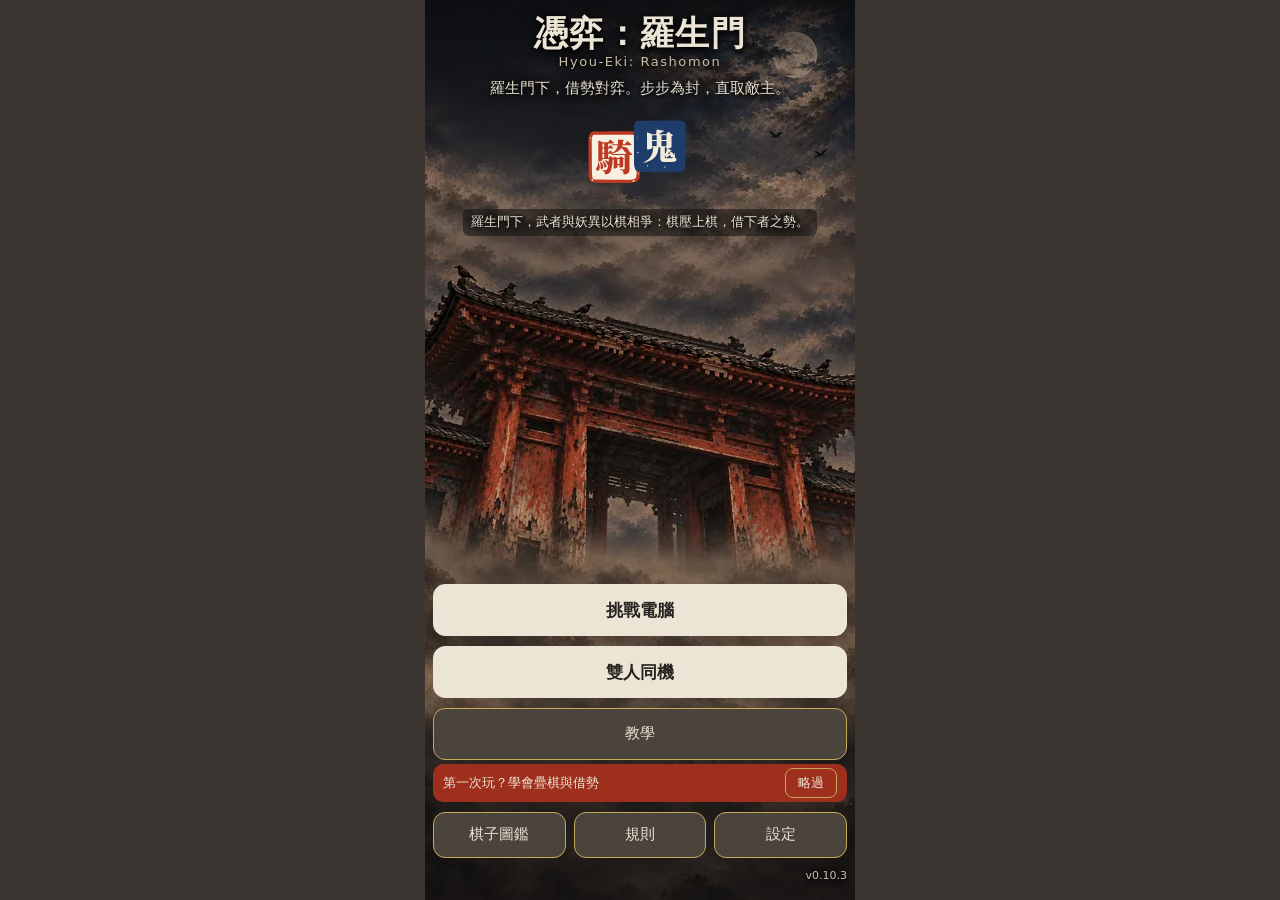
==== commit 58948589: "deploy: v0.10.3 to production (UI batch: select-piece ghost fire, seal show, tech preview on board, " ====
--- a/index.html
+++ b/index.html
@@ -4,7 +4,7 @@
     <meta charset="UTF-8" />
     <meta name="viewport" content="width=device-width, initial-scale=1, viewport-fit=cover" />
     <!-- The ONE source of the version. The page shows it and the update probe compares it with the online copy. -->
-    <meta name="app-version" content="0.10.2">
+    <meta name="app-version" content="0.10.3">
     <meta name="theme-color" content="#0b0e15" />
     <meta name="color-scheme" content="dark" />
     <link rel="icon" href="data:," />
@@ -15,8 +15,8 @@
     <meta name="apple-mobile-web-app-title" content="憑弈" />
     <meta name="apple-mobile-web-app-status-bar-style" content="black-translucent" />
     <title>憑弈：羅生門</title>
-    <script type="module" crossorigin src="./assets/index-B-nHtF3O.js"></script>
-    <link rel="stylesheet" crossorigin href="./assets/index-DZI9ssWD.css">
+    <script type="module" crossorigin src="./assets/index-Dd1gHB2w.js"></script>
+    <link rel="stylesheet" crossorigin href="./assets/index-CxB9vIxT.css">
   </head>
   <body>
     <button id="updBar" class="updbar" type="button" hidden></button>
--- a/assets/index-CxB9vIxT.css
+++ b/assets/index-CxB9vIxT.css
@@ -0,0 +1 @@
+:root{--sa-top:env(safe-area-inset-top,0px);--sa-bottom:env(safe-area-inset-bottom,0px);--ink:var(--frame-bg);--ink-2:var(--frame-bg-lo);--panel:var(--frame-bg-lo);--line:var(--frame-btn-line);--paper:var(--frame-text);--mute:var(--frame-text-mute);--blue:#4a93ff;--red:tomato;--arrow:#ffcf3a;--jade:#52e0b0;--violet:#c08bff;--board-w:min(390px, 100vw - 16px);--sys:-apple-system, BlinkMacSystemFont, "PingFang TC", "Noto Sans TC", "Microsoft JhengHei", "Heiti TC", system-ui, sans-serif;--serif:"Songti TC", "Noto Serif TC", "PMingLiU", "Songti SC", serif}*{box-sizing:border-box}[hidden]{display:none!important}html,body{background:var(--frame-bg);color:var(--frame-text);margin:0}body{font-family:var(--sys);-webkit-text-size-adjust:100%;-webkit-tap-highlight-color:transparent;touch-action:manipulation;min-height:100dvh;font-size:16px;line-height:1.45}button{font:inherit;color:inherit}#app{color:var(--frame-text);background:var(--frame-page);width:min(430px,100%);min-height:100dvh;padding:8px 8px calc(16px + var(--sa-bottom));margin:0 auto}.btn{border:1.5px solid var(--frame-btn-line);background:var(--frame-btn);min-height:46px;color:var(--frame-btn-text);cursor:pointer;border-radius:12px;padding:0 14px;font-size:15px}.btn:hover:not(:disabled),.btn:active:not(:disabled){background:var(--frame-btn-active)}.btn:focus-visible{outline:2px solid var(--frame-focus);outline-offset:2px}.btn:disabled{opacity:.5}.btn.primary{background:var(--frame-text);color:var(--frame-charcoal);border-color:var(--frame-text);font-size:17px;font-weight:800}.btn.primary:hover:not(:disabled),.btn.primary:active:not(:disabled){background:var(--frame-surface-2)}.btn.warn{border-color:var(--frame-red-text);color:var(--frame-red-text)}.btn.big{width:100%;min-height:52px}.updbar{z-index:30;background:var(--arrow);color:#1b1500;cursor:pointer;border:0;width:100%;min-height:50px;font-size:16px;font-weight:800;display:block;position:sticky;top:0}.brand{align-items:baseline;gap:12px;padding:20px 4px 4px;display:flex}.brand h1{font-family:var(--serif);letter-spacing:.12em;margin:0;font-size:56px;line-height:1}.ver{color:var(--mute);letter-spacing:.04em;font-size:14px}.lead{color:var(--mute);margin:10px 4px 18px;font-size:15px}.sec-title{letter-spacing:.2em;color:var(--mute);margin:20px 4px 8px;font-size:13px;font-weight:700}.rule-list{gap:10px;display:grid}.rule-card{text-align:left;border:2px solid var(--line);background:var(--panel);cursor:pointer;border-radius:14px;grid-template-columns:44px 1fr;align-items:center;column-gap:12px;min-height:78px;padding:10px 14px 10px 10px;display:grid}.rule-card .tag{width:44px;height:44px;font-family:var(--serif);color:var(--paper);background:#222b44;border-radius:12px;grid-row:1/span 2;place-items:center;font-size:24px;font-weight:800;display:grid}.rule-card .rt{font-size:18px;font-weight:800}.rule-card .rt em{background:var(--jade);color:#06241a;vertical-align:2px;border-radius:8px;margin-left:8px;padding:2px 7px;font-size:12px;font-style:normal;font-weight:700}.rule-card .rs{color:var(--mute);font-size:13.5px;line-height:1.4}.rule-card[aria-checked=true]{border-color:var(--jade);background:#12261f}.rule-card[aria-checked=true] .tag{background:var(--jade);color:#06241a}.seg{grid-template-columns:1fr 1fr;gap:8px;display:grid}.seg button{border:2px solid var(--line);background:var(--panel);cursor:pointer;border-radius:12px;min-height:50px;font-size:17px;font-weight:700}.seg button[aria-checked=true]{border-color:var(--paper);background:var(--frame-bg-lo)}.seg.n3{grid-template-columns:1fr 1fr 1fr}.seg .b{color:var(--blue)}.seg .r{color:var(--red)}.start-actions{gap:10px;margin-top:22px;display:grid}.topbar{justify-content:space-between;align-items:center;gap:8px;min-height:44px;padding:2px 2px 8px;display:flex}.rule-chip{border:1.5px solid var(--jade);background:#12261f;border-radius:17px;align-items:center;gap:8px;min-width:0;min-height:34px;padding:0 12px 0 6px;font-size:14px;font-weight:700;display:inline-flex}.rule-chip b{background:var(--jade);color:#06241a;width:24px;height:24px;font-family:var(--serif);border-radius:12px;flex:none;place-items:center;font-size:15px;display:grid}.rule-chip span{white-space:nowrap;text-overflow:ellipsis;overflow:hidden}.topbar .ver{flex:none}.scorebar{width:var(--board-w);border:1px solid var(--line);background:var(--panel);border-radius:14px;justify-content:center;align-items:center;gap:4px;max-width:100%;min-height:52px;margin:0 auto 8px;padding:4px 6px;font-weight:800;display:flex}.sb{border:1.5px solid #0000;border-radius:10px;flex:1;justify-content:center;align-items:baseline;gap:5px;min-width:0;padding:6px 6px 12px;display:flex;position:relative}.sb.blue{color:var(--blue)}.sb.red{color:var(--red)}.sb.mover{background:#ffffff0a;border-color:currentColor}.sb:after{content:"";background:linear-gradient(90deg, currentColor var(--p), #ffffff1f var(--p));border-radius:2px;height:4px;position:absolute;bottom:4px;left:10px;right:10px}.sb-name{font-size:19px}.sb-num{font-variant-numeric:tabular-nums;font-size:30px;line-height:1}.sb-of{color:var(--mute);font-size:17px}.sb-sep{color:var(--mute);flex:none;font-size:20px}.sb-gain{background:var(--jade);color:#06241a;border-radius:10px;padding:1px 8px;font-size:16px;font-weight:900;animation:1.7s ease-out forwards sb-gain-pop;position:absolute;top:-9px;right:4px}@keyframes sb-gain-pop{0%{opacity:0;transform:translateY(8px)scale(.6)}12%{opacity:1;transform:translateY(0)scale(1.15)}25%,75%{opacity:1;transform:translateY(0)scale(1)}to{opacity:0;transform:translateY(-6px)scale(1)}}.boardwrap{width:var(--board-w);max-width:100%;margin:0 auto}#board{-webkit-user-select:none;user-select:none;width:100%;height:auto;display:block}#board text{font-family:var(--sys);-webkit-user-select:none;user-select:none}.board-bg{fill:#0e1320;stroke:#36456a;stroke-width:2px}.cell.c0{fill:#1a2133}.cell.c1{fill:#202a40}.pt-glow{fill:#52e0b021}.pt-frame{fill:none;stroke:var(--jade);stroke-width:2px;opacity:.6}.pt-corner{fill:none;stroke:var(--jade);stroke-width:5px;stroke-linecap:round;stroke-linejoin:round}.pt-label{fill:var(--jade);font-size:22px;font-weight:800;font-family:var(--serif)!important}.coord{fill:var(--mute);text-anchor:middle;font-size:19px;font-weight:700}.arrow .shape{fill:var(--arrow);stroke:#05070b;stroke-width:7px;stroke-linejoin:round;paint-order:stroke fill}.arrow .halo{fill:none;stroke:#fff;stroke-width:13px;stroke-linejoin:round;opacity:.85;animation:.9s ease-in-out 3 halo-pulse}@keyframes halo-pulse{0%,to{stroke-width:13px;opacity:.85}50%{stroke-width:26px;opacity:1}}.piece .p-body{stroke-width:8px}.piece.blue .p-body{fill:#1446a08c;stroke:var(--blue)}.piece.red .p-body{fill:#9624128c;stroke:var(--red)}.lm{fill:none;stroke-width:13px;stroke-linecap:round;stroke-linejoin:round;opacity:.4}.lm-blue{stroke:var(--blue)}.lm-red{stroke:var(--red)}.lm-dash{fill:none;stroke:#fff;stroke-width:3.5px;stroke-dasharray:1 9;stroke-linecap:round;opacity:.95}.lm-cell{fill:none;stroke-width:4px}.lm-from{stroke-dasharray:8 6}.lm-mid{stroke-dasharray:2 7;stroke-linecap:round}.lm-c-blue{stroke:var(--blue)}.lm-c-red{stroke:var(--red)}#board .gain{pointer-events:none}.gain-t{text-anchor:middle;stroke:#05070b;stroke-width:8px;stroke-linejoin:round;paint-order:stroke fill;transform-box:fill-box;transform-origin:50%;font-size:42px;font-weight:900;animation:1.7s ease-out forwards gain-rise}.gain-blue .gain-t{fill:#9ccbff}.gain-red .gain-t{fill:#ffab97}@keyframes gain-rise{0%{opacity:0;transform:translateY(12px)scale(.6)}12%{opacity:1;transform:translateY(0)scale(1.2)}25%{transform:translateY(-4px)scale(1)}75%{opacity:1}to{opacity:0;transform:translateY(-34px)scale(1)}}rect.hit{fill:#0000;cursor:pointer}.sel-ring{fill:none;stroke:#fff;stroke-width:4px;animation:1.3s ease-in-out infinite sel-pulse}@keyframes sel-pulse{0%,to{opacity:1}50%{opacity:.45}}.mk-halo{fill:#ffffff29}.mk-dot{fill:#fff;stroke:#05070b;stroke-width:3px}.mk-hit{fill:#ffffff12;stroke:#fff;stroke-width:5px;stroke-dasharray:11 6}.mk-diamond{fill:var(--violet);stroke:#fff;stroke-width:3.5px}.mk-glyph{fill:#1a1030;text-anchor:middle;font-size:25px;font-weight:900}.mk-diamond-ring{fill:#c08bff1f;stroke:var(--violet);stroke-width:5px}.mk-fold{fill:#c08bff1a;stroke:var(--violet);stroke-width:5px;stroke-dasharray:9 6}.pill rect{fill:#05070b;stroke:#fff;stroke-width:2px}.pill text{fill:#fff;text-anchor:middle;font-size:17px;font-weight:900}.pill.hit rect{fill:#e5304f}.pill.borrow rect{fill:var(--violet)}.pill.borrow text{fill:#1a1030}.mk-count circle{fill:#fff;stroke:#05070b;stroke-width:2px}.mk-count text{fill:#1a1030;text-anchor:middle;font-size:15px;font-weight:900}.route-under{fill:none;stroke:#05070b;stroke-width:15px;stroke-linecap:round;stroke-linejoin:round;opacity:.85}.route{fill:none;stroke-width:8px;stroke-linecap:round;stroke-linejoin:round}.route-faint{fill:none;stroke:var(--violet);stroke-width:5px;stroke-dasharray:2 10;stroke-linecap:round;opacity:.9}.route-badge circle{stroke:#05070b;stroke-width:3px}.route-badge text{fill:#10131c;text-anchor:middle;font-size:23px;font-weight:900}.dest-ring{fill:none;stroke:#fff;stroke-width:4px}.panel{border:1px solid var(--line);background:var(--panel);border-radius:16px;margin-top:10px;padding:12px}.turn{align-items:center;gap:10px;min-height:40px;display:flex}.turn .dot{border:6px solid;border-radius:50%;flex:none;width:26px;height:26px}.turn.blue .dot{border-color:var(--blue);background:#1446a08c}.turn.red .dot{border-color:var(--red);background:#9624128c}.turn b{font-size:21px}.turn.blue b{color:var(--blue)}.turn.red b{color:var(--red)}.turn .count{color:var(--mute);margin-left:auto;font-size:14px}.threat{color:#ffd9cf;text-wrap:balance;background:#3a160f;border:1.5px solid tomato;border-radius:12px;margin-top:8px;padding:10px 12px;font-size:15.5px;font-weight:700}.hint{color:var(--paper);margin-top:8px;font-size:15px}.vs{color:var(--mute);margin-bottom:4px;font-size:13.5px}.thinking{border:1.5px solid var(--jade);background:#12261f;border-radius:12px;align-items:center;gap:10px;min-height:52px;margin-top:8px;padding:12px;display:flex}.thinking b{color:var(--jade);font-size:18px}.thinking .who{color:var(--mute);margin-left:auto;font-size:13.5px}.spin{border:3px solid #2c5a49;border-top-color:var(--jade);border-radius:50%;flex:none;width:20px;height:20px;animation:.9s linear infinite spin}@keyframes spin{to{transform:rotate(360deg)}}.aimoved{border:1.5px solid var(--arrow);color:#ffeaa0;background:#2a2410;border-radius:12px;margin-top:8px;padding:10px 12px;font-size:15px;font-weight:700}.legend{color:var(--mute);flex-wrap:wrap;gap:4px 14px;margin-top:6px;font-size:13.5px;display:flex}.legend i{margin-right:4px;font-style:normal;font-weight:900}.legend .l-step i{color:#fff}.legend .l-borrow i{color:var(--violet)}.legend .l-hit i{color:#ff5470}.note{color:var(--mute);margin-top:8px;font-size:13.5px}.last{border-top:1px dashed var(--line);color:var(--mute);margin-top:8px;padding-top:8px;font-size:14px}.msg{color:var(--arrow);margin-top:8px;font-size:14.5px;font-weight:700}.choose-title{margin-top:10px;font-size:17px;font-weight:800}.route-btn{border:2.5px solid var(--c);letter-spacing:.04em;cursor:pointer;background:#121826;border-radius:12px;align-items:center;gap:12px;width:100%;min-height:56px;margin-top:8px;padding:6px 12px;font-size:19px;font-weight:800;display:flex}.route-btn.dashed{border-style:dashed}.route-btn:active{background:#202a44}.route-btn .num{background:var(--c);color:#10131c;border-radius:50%;flex:none;place-items:center;width:32px;height:32px;font-weight:900;display:grid}.route-btn .tag{color:var(--mute);letter-spacing:0;margin-left:auto;font-size:13px;font-weight:700}.cancel-row{margin-top:10px}.endcard .head{font-family:var(--serif);letter-spacing:.06em;font-size:34px;font-weight:900;line-height:1.15}.endcard.blue .head{color:var(--blue)}.endcard.red .head{color:var(--red)}.endcard .detail{margin-top:6px;font-size:15.5px}.endcard .finalscore{color:var(--jade);margin-top:8px;font-size:17px;font-weight:800}.endcard .stats{color:var(--mute);margin-top:8px;font-size:13.5px}.endcard .btns{gap:8px;margin-top:12px;display:grid}.copy-msg{min-height:20px;color:var(--jade);margin-top:8px;font-size:14px;font-weight:700}.copy-msg.err{color:var(--arrow)}.manual{border:1px solid var(--line);width:100%;height:120px;color:var(--paper);background:#0b0e15;border-radius:10px;margin-top:6px;padding:8px;font:16px/1.4 ui-monospace,Menlo,Consolas,monospace;display:block}.actions{grid-template-columns:repeat(2,minmax(0,1fr));gap:8px;margin-top:10px;display:grid}.actions .btn:disabled{opacity:.4;cursor:default}.rulesheet{border:1px solid var(--line);background:var(--panel);border-radius:16px;margin-top:10px;padding:12px 14px;font-size:15px}.rulesheet h3{letter-spacing:.08em;margin:0 0 6px;font-size:15px}.rulesheet ol{margin:0;padding-left:1.3em;line-height:1.6}.rulesheet li+li{margin-top:4px}.rulesheet .note,.rulesheet .legend{margin-top:10px}.pv-dim{opacity:.3}.pv-under{fill:none;stroke:#05070b;stroke-width:18px;stroke-linecap:round;stroke-linejoin:round;opacity:.85}.pv-route{fill:none;stroke-width:9px;stroke-linecap:round;stroke-linejoin:round;opacity:.95}.pv-route.pv-blue{stroke:#9ccbff}.pv-route.pv-red{stroke:#ffab97}.arrow.ghost .shape{fill:#ffcf3a8c;stroke:#fff;stroke-width:5px;stroke-dasharray:9 6}.arrow.ghost.change .shape{fill:#ff8c3c99}.pv-tag circle{fill:#fff;stroke:#05070b;stroke-width:2px}.pv-tag text{fill:#10131c;text-anchor:middle;font-size:16px;font-weight:900}.pv-same{fill:none;stroke:var(--arrow);stroke-width:3px;stroke-dasharray:3 6;opacity:.85}.pv-ghost{stroke-width:6px;stroke-dasharray:8 7}.pv-ghost.pv-blue{stroke:var(--blue);fill:#1446a059}.pv-ghost.pv-red{stroke:var(--red);fill:#96241259}.pv-hit{fill:#e5304f29;stroke:#ff5a78;stroke-width:5px}.pv-x path{fill:none;stroke:#ff5a78;stroke-width:10px;stroke-linecap:round;paint-order:stroke}.pv-push-under{stroke:#05070b;stroke-width:14px;stroke-linecap:round;opacity:.85}.pv-push{stroke:#ff5a78;stroke-width:7px;stroke-linecap:round;stroke-dasharray:3 12}.pv-dest{fill:none;stroke:#fff;stroke-width:4px;animation:1s ease-in-out infinite sel-pulse}.pv-card{border:1px solid var(--line);border-left:5px solid var(--arrow);background:#121a2c;border-radius:12px;margin-top:8px;padding:10px 12px}.pv-card.blue{border-left-color:var(--blue)}.pv-card.red{border-left-color:var(--red)}.pv-title{font-size:16.5px;font-weight:800}.pv-lines{margin:6px 0;padding-left:1.2em;font-size:15px;line-height:1.55}.pv-confirm{font-size:15px}.pv-confirm b{color:var(--arrow)}.pv-card .cancel-row{gap:8px;display:flex}.pv-card .cancel-row .btn{flex:1}.playing{align-items:center;gap:10px;min-height:52px;font-size:15px;display:flex}.trail{stroke-width:22px;stroke-linecap:round;fill:none}.trail-blue{stroke:#78b4ffbf}.trail-red{stroke:#ff967dbf}.hitflash{fill:#ffffff2e;stroke:#fff;stroke-width:7px}.knocked-out .p-body{stroke:#fff}.arrow.pop .shape,.arrow.pop .halo{transform-box:fill-box;transform-origin:50%;animation:.1s ease-out arrow-pop}@keyframes arrow-pop{0%{opacity:0;transform:scale(.3)}to{opacity:1;transform:scale(1)}}.fxtop{z-index:20;pointer-events:none;position:fixed;inset:0;overflow:hidden}.spark{background:radial-gradient(circle, #fff 0 30%, var(--jade) 70%, #52e0b000 100%);opacity:0;will-change:transform, opacity;border-radius:50%;width:18px;height:18px;position:absolute;top:0;left:0;box-shadow:0 0 14px 6px #52e0b0bf}.spark-blue{box-shadow:0 0 14px 6px #4a93ffcc}.spark-red{box-shadow:0 0 14px 6px #ff6347cc}.sb-num.bump{animation:.3s ease-out sb-bump}@keyframes sb-bump{0%{transform:scale(1.7)}to{transform:scale(1)}}#board .tele{pointer-events:none}.tele-under{stroke:#05070b;stroke-width:13px;stroke-linecap:round;opacity:.85}.tele-shaft{stroke-width:7px;stroke-dasharray:10 7;stroke-linecap:round}.tele-head{stroke:#05070b;stroke-width:2.5px;stroke-linejoin:round}.tele-ring{fill:none;stroke-width:4px;stroke-dasharray:7 7;opacity:.9}.tele-tag circle{stroke:#05070b;stroke-width:2.5px}.tele-tag text{fill:#05070b;text-anchor:middle;font-size:16px;font-weight:900}.tele.ghost{opacity:.75;animation:1.3s ease-in-out infinite sel-pulse}.mk-tele{fill:#ff54701a;stroke:#ff5470;stroke-width:5px;stroke-dasharray:5 6}.pill.tele rect{fill:#2b3350}.whiff-t{fill:#fff;text-anchor:middle;stroke:#05070b;stroke-width:7px;stroke-linejoin:round;paint-order:stroke fill;font-size:30px;font-weight:900}.void-puff{fill:#ffffff1f;stroke:#cfd6e6;stroke-width:3px;stroke-dasharray:3 5}.legend .l-tele i{color:var(--arrow)}.tele-line{border:1.5px dashed;border-radius:10px;flex-wrap:wrap;align-items:baseline;gap:2px 10px;margin-top:8px;padding:8px 10px;font-size:15px;display:flex}.tele-line.blue{color:#9ccbff}.tele-line.red{color:#ffab97}.tele-line b{letter-spacing:.02em;font-size:16.5px}.tele-line .tele-hint{color:var(--paper);font-size:13.5px}.last.res.capture{color:#ffab97}.route-btn.tele-choice{--c:#fff}.route-btn.tele-choice.tele{--c:#ff8aa0;border-style:dashed}@media (prefers-reduced-motion:reduce){.tele.ghost,.arrow .halo,.spin,.sel-ring,.pv-dest,.arrow.pop .shape,.arrow.pop .halo,.sb-num.bump{animation:none}.gain-t,.sb-gain{animation:1.7s linear forwards gain-hold}@keyframes gain-hold{0%,80%{opacity:1}to{opacity:0}}}.seg.n3 button{padding:4px 2px;font-size:16px;line-height:1.15}.seg button small{color:var(--mute);margin-top:2px;font-size:12.5px;font-weight:700;display:block}.seg button[aria-checked=true] small{color:var(--paper)}#pzBoard{-webkit-user-select:none;user-select:none;width:100%;height:auto;display:block}#pzBoard text{font-family:var(--sys);-webkit-user-select:none;user-select:none}#pzBoard .tele-tag{display:none}#pzBoard .tele,#pzBoard .pz-tele,#pzBoard .pill,#pzBoard .pz-tbadge{pointer-events:none}.pz-num{fill:#fff;text-anchor:middle;font-size:27px;font-weight:900}.piece.red .pz-num{fill:#ffe3dc}.pz-notch{fill:var(--red);stroke:#05070b;stroke-width:3px;stroke-linejoin:round;paint-order:stroke fill}.pz-acted .p-body,.pz-acted .pz-num{opacity:.45}.pz-check circle{fill:var(--jade);stroke:#05070b;stroke-width:2.5px}.pz-check text{fill:#06241a;text-anchor:middle;font-size:15px;font-weight:900}.pz-danger{fill:#ff63472b;stroke:#ff634799;stroke-width:2px}.pz-tbadge circle{fill:var(--red);stroke:#05070b;stroke-width:2.5px}.pz-tbadge text{fill:#fff;text-anchor:middle;font-size:15px;font-weight:900}.pz-point .pz-ruin-mark{display:none}.pz-point.pz-ruin .pz-ruin-mark{opacity:var(--ruin,1);display:inline}.pz-ruin-mark path{fill:none;stroke:var(--red);stroke-width:9px;stroke-linecap:round}.pz-ruin-mark text{fill:var(--red);font-family:var(--serif);text-anchor:middle;font-size:22px;font-weight:900}.pz-point.pz-ruin .pt-frame,.pz-point.pz-ruin .pt-corner{stroke:#6d5a5a}.pz-point.pz-ruin .pt-label{fill:#8a6f6f}.pz-pushring{stroke:#ff5470}.pz-pusharrow-under{stroke:#05070b;stroke-width:13px;stroke-linecap:round;opacity:.85}.pz-pusharrow{stroke:#ff5a78;stroke-width:7px;stroke-linecap:round}.pz-pusharrow-head{fill:#ff5a78;stroke:#05070b;stroke-width:2.5px;stroke-linejoin:round}.pz-newtarget{fill:none;stroke:var(--arrow);stroke-width:5px;animation:1s ease-in-out infinite sel-pulse}.pill.good rect{fill:var(--jade)}.pill.good text{fill:#06241a}.pz-active .p-body{stroke:#fff}.pz-mark.good{fill:var(--jade)}.pz-mark.bad{fill:#ff8a75}.pz-head{align-items:baseline;gap:10px;display:flex}.pz-head b{font-family:var(--serif);font-size:20px}.pz-round{color:var(--arrow);margin-left:auto;font-size:17px;font-weight:800}.pz-tline{color:#ffcabd;border:1.5px dashed #ff8a75;border-radius:10px;margin-top:6px;padding:7px 10px;font-size:15px}.pz-tline.danger{color:#ffd9cf;background:#3a160f;border-style:solid;font-weight:700}.pz-tline.good{border-color:var(--jade);color:#b8f5df}.pz-teles-t{color:var(--arrow);margin-top:8px;font-size:13.5px;font-weight:700}.pz-pieces{flex-wrap:wrap;gap:6px;margin-top:8px;display:flex}.pz-chip{border:1.5px solid var(--blue);color:#9ccbff;border-radius:12px;padding:3px 9px;font-size:13.5px}.pz-chip.done{border-color:var(--jade);color:var(--jade)}.pz-chip.gone{border-color:var(--line);color:var(--mute);text-decoration:line-through}.pz-chip.sel{background:#1d3359}.pz-done{color:var(--mute);margin-top:8px;font-size:14px}.pz-selrow{gap:8px;display:flex}.pz-selrow .btn{flex:1}.pz-main{grid-template-columns:minmax(0,1fr) minmax(0,1.6fr);gap:8px;margin-top:10px;display:grid}.pz-main .btn{min-height:54px}.pz-main .btn:disabled{opacity:.4;cursor:default}.btn.primary.armed{background:var(--frame-gold);border-color:var(--frame-gold);color:var(--frame-charcoal)}.actions.pz-actions{grid-template-columns:repeat(3,minmax(0,1fr))}.pz-actions .btn{padding:0 6px;font-size:14px}.pv-lines .good{color:var(--jade);font-weight:700}.pv-lines .bad{color:#ffab97;font-weight:700}.pz-shift s{color:var(--mute)}.pz-shift b{color:var(--arrow);font-size:16.5px}.pz-log{background:#10162a;border-radius:10px;margin-top:10px;padding:8px 10px;font-size:14px}.pz-log-t{color:var(--mute);letter-spacing:.1em;font-size:12.5px}.endcard.pz-win .head{color:var(--jade)}.endcard.pz-lose .head{color:var(--red)}.pz-allclear{color:var(--jade);font-weight:800}.pz-rule{margin:0;line-height:1.6}.pz-startrules{margin-top:14px}@media (prefers-reduced-motion:reduce){.pz-newtarget{animation:none}}.sec-title.tac-new{color:var(--arrow);font-size:15px}.tac-start .lead{margin-top:4px}.tac-startacts{margin-top:10px}.legacy-h{border-top:1px solid var(--line);color:var(--mute);letter-spacing:.2em;margin:30px 4px 0;padding-top:14px;font-size:18px;font-weight:800}#tacBoard{-webkit-user-select:none;user-select:none;width:100%;height:auto;display:block}#tacBoard text{font-family:var(--sys);-webkit-user-select:none;user-select:none}#tacBoard .tac-tag,#tacBoard .tac-numb,#tacBoard .tac-sbadge,#tacBoard .tac-lane,#tacBoard .tac-kill{pointer-events:none}.tac-kind{fill:#fff;font-family:var(--serif);text-anchor:middle;font-size:27px;font-weight:900}.piece.red .tac-kind{fill:#ffe9e3}.tac-numb circle{fill:#fff2c4;stroke:#05070b;stroke-width:2.5px}.tac-numb text{fill:#7a1300;text-anchor:middle;font-size:14px;font-weight:900}.tac-numb.on circle{fill:var(--arrow)}.tac-cell{fill:#ff634733;stroke:#ff6347b3;stroke-width:2px}.tac-sbadge circle{fill:var(--red);stroke:#05070b;stroke-width:2.5px}.tac-sbadge text{fill:#fff;text-anchor:middle;font-size:14px;font-weight:900}.tac-lane-under{stroke:#05070b;stroke-width:10px;stroke-linecap:round;opacity:.8}.tac-lane-line{stroke:#ffcf3a;stroke-width:5px;stroke-dasharray:11 7;stroke-linecap:round}.tac-lane-head{fill:#ffcf3a;stroke:#05070b;stroke-width:2px;stroke-linejoin:round}.tac-x-under{fill:none;stroke:#05070b;stroke-width:10px;opacity:.8;stroke-linecap:round}.tac-x{fill:none;stroke:#ff3b3b;stroke-width:6px;opacity:.92;stroke-linecap:round}.tac-tag rect{fill:#2a3350;stroke:#05070b;stroke-width:2px}.tac-tag text{fill:#fff;text-anchor:middle;font-size:12.5px;font-weight:800}.tac-tag.kill rect,.tac-tag.ruin rect{fill:#e5332f}.tac-tag.whiff rect{fill:#4a5470}.tac-tag.noact rect{fill:#5d6680}.tac-tag.noact text,.tac-tag.whiff text{fill:#e8ecf5}.tac-tag.push rect{fill:#ff5a78}.tac-tag.turn rect{fill:var(--arrow)}.tac-tag.turn text{fill:#1b1500}.tac-point.tac-warn .pt-frame{stroke:#ff3b3b;stroke-width:5px;animation:1s ease-in-out infinite sel-pulse}.tac-turnring{fill:none;stroke:var(--arrow);stroke-width:4px;stroke-dasharray:9 6}.tac-turnpick{fill:none;stroke:var(--arrow);stroke-width:5px;animation:1s ease-in-out infinite sel-pulse}.tac-arc-under{fill:none;stroke:#05070b;stroke-width:10px;stroke-linecap:round}.tac-arc{fill:none;stroke:var(--arrow);stroke-width:5px;stroke-linecap:round}.tac-arc-head{fill:var(--arrow);stroke:#05070b;stroke-width:2px}.tac-oldface path{fill:none;stroke:#ff9b88;stroke-width:2.5px;stroke-dasharray:4 3}.tac-arrow{stroke:#ffe08a;stroke-width:5px;stroke-linecap:round}.tac-arrowtip{fill:#fff;stroke:#05070b;stroke-width:2px}.tac-turnrow{gap:8px;margin-top:8px;display:flex}.tac-turnbtn{flex:1;min-width:44px;min-height:52px;font-size:18px;font-weight:800}.tac-turnbtn.on{background:var(--arrow);border-color:var(--arrow);color:#1b1500}.pz-main.tac-main{grid-template-columns:minmax(0,1fr) minmax(0,1.15fr) minmax(0,1.4fr)}.tac-main .btn{padding:0 4px;font-size:15px}.tac-intro{border-left:4px solid var(--arrow);background:#1a2036;border-radius:6px;margin-top:8px;padding:8px 10px;font-weight:700;line-height:1.5}.tac-rules{width:var(--board-w);border:1px solid var(--line);background:#10162a;border-radius:12px;max-width:100%;margin:8px auto;padding:8px 12px}.tac-rules summary{cursor:pointer;font-weight:800}.tac-rules .pz-rule{margin-top:6px;font-size:14.5px}.legend .l-turn i{color:var(--arrow)}.tac-pline{font-size:14.5px}.tac-pline.mute{border-style:dotted;border-color:var(--line);color:var(--mute)}.tac-copytext{background:var(--ink-2);width:100%;color:var(--paper);border:1px solid var(--line);margin-top:6px;font-size:12px;display:block}@media (prefers-reduced-motion:reduce){.tac-point.tac-warn .pt-frame,.tac-turnpick{animation:none}}.sec-title.stk-new{color:var(--arrow);font-size:15px}.stk-start .lead{margin:4px 0 8px}.stk-lab{color:var(--mute);letter-spacing:.1em;margin:10px 2px 4px;font-size:13px}.stk-start .seg button{min-width:0}.stk-start .seg button small{color:var(--mute);font-size:11px;line-height:1.25;display:block}.stk{width:100%;min-width:0}.stk-top{min-height:34px;color:var(--frame-text);justify-content:space-between;align-items:center;gap:8px;font-size:13px;display:flex}.stk-top .ver{color:var(--frame-text-mute)}.stk-top span:first-child{text-overflow:ellipsis;white-space:nowrap;min-width:0;overflow:hidden}.stk-status,#stkStatus{min-height:52px;color:var(--frame-text);overflow-wrap:anywhere;padding:6px 10px}.stk-status .m{font-size:16px;font-weight:800}.stk-status .d{background:var(--frame-chip-red);color:var(--frame-chip-text);border-radius:8px;margin-top:2px;padding:3px 8px;font-size:14px;font-weight:700}.stk-status .n{color:var(--frame-text-mute);margin-top:2px;font-size:13px}.stk-status.thinking .m:after{content:"";text-align:left;width:1.5em;animation:1.2s steps(4,end) infinite stk-dots;display:inline-block}@keyframes stk-dots{0%{content:""}25%{content:"."}50%{content:".."}75%{content:"..."}}.stk-bwrap{margin:6px 0}.stk-bwrap.locked{filter:brightness(.85)}.stkboard{-webkit-user-select:none;user-select:none;touch-action:manipulation;width:100%;height:auto;display:block}.stkboard :not(.hit){pointer-events:none}.stkboard .hit{fill:#0000;cursor:pointer}.stkboard .cell.ca{fill:#1a2238}.stkboard .cell.cb{fill:#151c30}.stkboard .cell.home0{stroke:#4a93ff47;stroke-width:1px}.stkboard .cell.home1{stroke:#ff634747;stroke-width:1px}.stkboard .lab{fill:var(--mute);text-anchor:middle;dominant-baseline:middle;font-size:12px}.stkboard .lastfrom{fill:none;stroke:#efe8d859;stroke-width:2px;stroke-dasharray:4 4}.stkboard .lastto{fill:#efe8d814;stroke:#efe8d8b3;stroke-width:2px}.stkboard .okdot{fill:var(--arrow);opacity:.55}.stkboard .selbox{fill:#ffcf3a1f;stroke:var(--arrow);stroke-width:3px}.stkboard .pvbox{fill:none;stroke:var(--arrow);stroke-width:3px;animation:.9s ease-in-out infinite stk-pulse}.stkboard .kdanger{fill:#ff63472e;stroke:var(--red);stroke-width:3px;animation:.9s ease-in-out infinite stk-pulse}@keyframes stk-pulse{50%{opacity:.35}}.stkboard .ring{fill:none;stroke-width:1.8px}.stkboard .ring.s0{stroke:var(--blue)}.stkboard .ring.s1{stroke:var(--red)}.stkboard .hbadge circle{fill:var(--ink);stroke:var(--arrow);stroke-width:1.5px}.stkboard .hbadge text{fill:var(--arrow);text-anchor:middle;dominant-baseline:central;font-size:11px;font-weight:800}.stkboard .ghost{opacity:.45}.stkboard .mkh,.stkboard .mkw,.stkboard .mkf,.stkboard .mkk{text-anchor:middle;paint-order:stroke;stroke:var(--ink);stroke-width:3px;font-size:12px;font-weight:800}.stkboard .mkh{fill:var(--arrow)}.stkboard .mkw{fill:var(--red);font-size:15px}.stkboard .mkf{fill:var(--violet)}.stkboard .mkk{fill:var(--arrow);font-size:11px}.stkboard .xmk text{fill:#7e869b;text-anchor:middle;dominant-baseline:central;font-size:26px;font-weight:800}.stk-panel{min-height:120px;margin:6px 0}.stk-panel .hint{color:var(--mute);padding:10px;font-size:14px}.tray{grid-template-columns:repeat(4,minmax(0,1fr));gap:6px;display:grid}.tray .tk{border:1px solid var(--line);background:var(--frame-btn);border-radius:10px;min-height:52px;padding:2px}.tray .tk b{font-size:18px;font-family:var(--serif);display:block}.tray .tk small{color:var(--mute);font-size:12px}.tray .tk.on{border-color:var(--arrow);box-shadow:0 0 0 2px #ffcf3a66}.tray .tk:disabled{opacity:.4}.rowbtns{grid-template-columns:repeat(auto-fit,minmax(110px,1fr));gap:8px;margin-top:8px;display:grid}.btn.small{min-height:36px;padding:0 10px;font-size:14px}.lyrs .lyrt{color:var(--frame-text-mute);margin-bottom:4px;font-size:13px}.lyr{border:1px solid var(--frame-line-soft);background:var(--frame-panel);color:var(--frame-ink);border-radius:10px;flex-wrap:wrap;align-items:center;gap:4px 8px;margin-bottom:4px;padding:6px 8px;font-size:14px;display:flex}.lyr .btn{border:1.5px solid var(--frame-btn-line-paper)}.lyr .btn:focus-visible{outline:2px solid var(--frame-ink)}.lyr span:not(.picked){overflow-wrap:anywhere;flex:1;min-width:0}.lyr.s0{border-left:4px solid var(--frame-ink-blue)}.lyr.s1{border-left:4px solid var(--frame-ink-red)}.lyr.s0 .chip{color:var(--frame-ink-blue)}.lyr.s1 .chip{color:var(--frame-ink-red)}.lyr .chip{font-family:var(--serif);font-size:18px}.lyr .picked{color:var(--frame-ink);font-size:13px}.pv .pvt{background:var(--panel);border:1px solid var(--arrow);border-radius:10px;padding:8px 10px;font-size:17px;font-weight:800}.legend{color:var(--mute);flex-wrap:wrap;align-items:center;gap:2px;margin-top:8px;font-size:13px;display:flex}.legend .mk-own circle{fill:#52e0b0}.legend .mk-bor polygon,.legend .mk-both polygon{fill:none;stroke:#ffcf3a;stroke-width:8px}.stk-acts{grid-template-columns:repeat(3,minmax(0,1fr));gap:8px;display:grid}.stk-end{border:2px solid var(--arrow);background:var(--panel);border-radius:12px;margin-top:10px;padding:12px}.stk-end .et{font-size:20px;font-weight:800}.stk .msg{overflow-wrap:anywhere;margin-top:8px}.stk-copytext{background:var(--ink-2);width:100%;color:var(--paper);border:1px solid var(--line);border-radius:8px;margin-top:6px;display:block}@keyframes stk-move{0%{transform:translate(var(--dx), var(--dy))}to{transform:translate(0)}}@keyframes stk-place{0%{opacity:0;transform:translateY(-14px)}to{opacity:1;transform:translateY(0)}}@keyframes stk-flipflash{50%{filter:drop-shadow(0 0 6px var(--violet))}}@keyframes stk-win{50%{filter:drop-shadow(0 0 10px var(--arrow))}}.stkboard .a-move{animation:.18s ease-out stk-move}.stkboard .a-place{animation:.16s ease-out stk-place}.stkboard .a-drop{animation:.2s ease-in stk-place}.stkboard .a-flip{animation:.6s ease-in-out stk-flipflash}.stkboard .a-win{animation:.9s ease-in-out 2 stk-win}@media (prefers-reduced-motion:reduce){.stkboard .a-move,.stkboard .a-place,.stkboard .a-drop,.stkboard .a-flip,.stkboard .a-win,.stkboard .pvbox,.stkboard .kdanger,.stk-status.thinking .m:after{animation:none}}.stk-bwrap{padding:8px}.stk-board{aspect-ratio:1;touch-action:manipulation;-webkit-user-select:none;user-select:none;width:100%;position:relative}.stk-grid{grid-template-columns:repeat(var(--n), 1fr);grid-template-rows:repeat(var(--n), 1fr);display:grid;position:absolute;inset:0}.stk-cell{cursor:pointer;min-width:0;min-height:0}.stk-cell svg{pointer-events:none;width:100%;height:100%;display:block;overflow:visible}.stk-cell .lab{fill:#3a31288c;font-size:11px}.stk-diffuse,.stk-anim{pointer-events:none;width:100%;height:100%;position:absolute;inset:0;overflow:visible}.stk-diffuse{mix-blend-mode:multiply}.stk-paper{opacity:0;pointer-events:none;background:#f3ecdb;position:absolute;inset:0}.stk-board .mkf{fill:#6b2d7f;paint-order:stroke;stroke:#f3ecdb;stroke-width:3px;font-size:15px;font-weight:800}.stk-board .xmk text{fill:#2a2520;paint-order:stroke;stroke:#f3ecdb;stroke-width:6px;stroke-linejoin:round;dominant-baseline:central;font-size:30px;font-weight:900}.stk-board .kdanger{animation:.9s ease-in-out infinite stk-pulse}.stk-board.xf .stk-grid{animation:.15s linear stk-xf}@keyframes stk-xf{0%{opacity:0}to{opacity:1}}@media (prefers-reduced-motion:reduce){.stk-board .kdanger{animation:none}}.stk-bframe{grid-template-rows:auto auto;grid-template-columns:14px minmax(0,1fr);gap:14px 12px;display:grid}.stk-ranks{grid-area:1/1;grid-template-rows:repeat(var(--n), 1fr);place-items:center end;display:grid}.stk-board{grid-area:1/2}.stk-files{grid-area:2/2;grid-template-columns:repeat(var(--n), 1fr);justify-items:center;display:grid}.stk-rank,.stk-file{color:#d8d0bd;font-size:11px;line-height:1}.stk-tut-btn{width:100%}.les-strip{grid-template-columns:repeat(7,minmax(0,1fr));gap:6px;margin:4px 0 8px;display:grid}.les-b{border:1px solid var(--line);background:var(--panel);min-height:40px;color:var(--paper);border-radius:10px;font-size:16px;font-weight:800}.les-b.done{border-color:#52e0b0}.les-b.on{border:2px solid var(--arrow);color:var(--arrow)}.les-card{border:1px solid var(--line);background:var(--panel);border-radius:10px;margin-bottom:8px;padding:8px 10px}.les-card p{overflow-wrap:anywhere;margin:0}.les-ex{font-size:16px;line-height:1.5}.les-goal{color:var(--arrow);font-weight:800;margin-top:4px!important}.les-v{border:2px solid var(--arrow);background:var(--panel);border-radius:12px;margin-top:10px;padding:12px}.les-v.ok{border-color:#52e0b0}.les-v.bad{border-color:#bd3a22}.les-v .lt{font-size:20px;font-weight:800}.les-v .les-msg{color:var(--paper);overflow-wrap:anywhere;margin:4px 0 8px}.stk-les .stk-acts{grid-template-columns:minmax(0,1fr);margin-top:10px}.les-danger{box-sizing:border-box;color:#ffb3a3;background:#bd3a2224;border:1px solid #bd3a22;border-radius:10px;min-height:40px;margin:0 0 8px;padding:6px 10px;font-weight:800}.les-danger:empty{visibility:hidden}.warn{overflow-wrap:anywhere;border-radius:10px;margin-top:6px;padding:6px 10px;font-size:15px}.warn-king{color:#ffd9d0;background:#5a1b14;border:1px solid #bd3a22;font-weight:800}.foe{margin-bottom:8px}.foeline{border:1.5px solid var(--frame-red-text);color:var(--frame-text-mute);border-radius:10px;margin-bottom:4px;padding:6px 10px;font-weight:800}.legend-foe .lg{align-items:center;gap:3px;display:inline-flex}.psent{color:var(--frame-ink-mute);overflow-wrap:anywhere;flex-basis:100%;margin:0;font-size:13.5px}.stk,.stk-start{--blue:var(--frame-blue-text);--red:var(--frame-red-text)}.hand{min-height:40px;color:var(--frame-text);flex-wrap:wrap;align-items:center;gap:6px;margin:4px 0;padding:2px 4px;display:flex}.hand .hs{color:var(--frame-text);font-size:13px;font-weight:800}.hand .ht{color:var(--frame-text-mute);font-size:13px}.hand .hnone{color:var(--frame-text-mute);font-size:14px}.hchip{border:1.5px solid var(--frame-btn-line);background:var(--frame-btn);min-height:36px;color:var(--frame-btn-text);font-family:var(--serif);cursor:pointer;border-radius:10px;align-items:baseline;gap:4px;padding:2px 12px;font-size:18px;display:inline-flex}.hchip i{font-style:normal;font-family:var(--sys);font-size:13px}.hchip.off{opacity:.6}.hchip.on{background:var(--frame-btn-active);border-color:var(--frame-text)}.draw-hint{color:var(--frame-text);margin:4px 0 8px;padding:6px 10px}.draw-line{overflow-wrap:anywhere;font-size:15px;font-weight:700}.draw-line+.draw-line{color:var(--frame-text-mute);margin-top:2px;font-weight:400}.fig-frame{max-width:100%;margin:0 auto 6px;position:relative;overflow:hidden}.fig-frame .fig-print{width:100%;height:100%;font-family:var(--serif);opacity:1;justify-content:center;align-items:center;font-size:72px;font-weight:800;display:flex;position:absolute;top:0;left:0}.fig-frame .fig-print.s0{color:var(--frame-blue-text)}.fig-frame .fig-print.s1{color:var(--frame-red-text)}.fig-frame .fig-img{object-fit:contain;opacity:0;width:100%;height:100%;display:block;position:relative}.fig-frame.ok .fig-img{opacity:1}.fig-frame.ok .fig-print{opacity:0}.spot{z-index:60;touch-action:none;cursor:pointer;width:100%;height:100%;position:fixed;top:0;left:0;overflow:hidden}.spot-dim{opacity:0;background:#000;width:100%;height:100%;position:absolute;top:0;left:0}.spot-fig{transform-origin:50%;will-change:transform, opacity;width:216px;height:160px;position:absolute;top:0;left:0}.spot-fig .fig-frame{max-width:none;margin:0;overflow:visible}.spot-stamp{transform-origin:50%;opacity:0;will-change:transform, opacity;margin:-230px 0 0 30px;position:absolute;top:50%;left:50%}.spot-seal{color:#bd3a22;font-family:var(--serif);letter-spacing:.12em;background:#f3ecdbeb;border:4px solid #bd3a22;border-radius:8px;padding:4px 14px;font-size:40px;font-weight:900;display:inline-block;transform:rotate(-8deg)}.dcards{flex-wrap:wrap;align-items:stretch;gap:6px;width:calc(100% - 8px);min-width:0;margin:4px 0 8px;display:flex}.dcard{border:2px solid var(--frame-btn-line);background:var(--frame-btn);min-width:64px;color:var(--frame-btn-text);font:inherit;text-align:center;aspect-ratio:3/4;cursor:pointer;border-radius:10px;flex-direction:column;flex:1 1 0;align-items:stretch;padding:4px;display:flex}.dcard:disabled{opacity:.5;cursor:default}.dcard.on{border:5px solid var(--frame-gold);padding:1px}.dcard .dcard-img{flex:auto;min-height:0;display:block;position:relative}.dcard .fig-frame{width:100%;max-width:none;height:100%;margin:0}.dcard .fig-frame .fig-print{font-size:40px}.dcard .dcard-name{font-family:var(--serif);flex:none;font-size:18px;font-weight:800;line-height:1.3}.dcard.dnext{opacity:.6;cursor:default;background:0 0;border-style:dashed;flex:.62 1 0;min-width:50px}.dcard.dnext .dnext-t{color:var(--frame-text-mute);font-size:11px;line-height:1.2}.dcard.dnext .dcard-name{font-size:14px}.dcard.dnext .fig-frame .fig-print{font-size:26px}@media (height<=800px){.dcard{max-height:112px}}.seg button:disabled{opacity:.5;cursor:default}.fm-row{margin:4px 0 8px}.fm-lab{margin:2px 2px 4px;font-size:14px;font-weight:800}.fm-cards{grid-template-columns:repeat(2,minmax(0,1fr));gap:8px;width:calc(100% - 8px);display:grid}.fm-card{border:2px solid var(--frame-btn-line);background:var(--frame-btn);min-width:0;color:var(--frame-btn-text);font:inherit;text-align:center;cursor:pointer;border-radius:10px;flex-direction:column;align-items:stretch;gap:3px;padding:4px 3px;display:flex}.fm-card:disabled{opacity:.5;cursor:default}.fm-card.on{border:4px solid var(--frame-gold);padding:2px 1px}.fm-name{font-family:var(--serif);font-size:20px;line-height:1.2}.fm-map{display:block}.fm-front{opacity:.8;font-size:11px;line-height:1.2;display:block}.fm-grid{grid-template-columns:repeat(9,minmax(0,1fr));gap:1px;margin-top:1px;display:grid}.fm-c{aspect-ratio:1;background:#ffffff0f;border-radius:2px;justify-content:center;align-items:center;font-size:12px;font-style:normal;font-weight:800;line-height:1;display:flex}.fm-c.s0{background:var(--frame-blue-text);color:#fff}.fm-c.s1{background:var(--frame-red-text);color:#fff}.fm-line{font-size:13px;line-height:1.3;display:block}.fm-foe,.fm-swap{margin:6px 2px;font-size:14px}.ff-r{transform-box:fill-box;transform-origin:50%;transform:rotate(180deg)}.ff-zone{flex-direction:column;gap:2px;display:flex}.ff-z1{transform:rotate(180deg)}.ff-own:empty{display:none}.ff .stk-top{min-height:26px;font-size:12px}.ff .stk-bwrap{margin:0;padding:4px 8px 2px}.ff .stk-board{box-shadow:0 0 0 2.5px var(--stk-paper), 0 0 0 4px #3a31288c}.ff .stk-bframe{width:calc(var(--bw) + 26px);row-gap:7px;margin:0 auto}.ff .stk-status,.ff #stkStatus{min-height:0;padding:2px 6px}.ff .stk-status .m{font-size:15px;line-height:1.25}.ff .stk-status .d,.ff .stk-status .n{white-space:nowrap;text-overflow:ellipsis;margin-top:1px;padding:1px 6px;font-size:12.5px;line-height:1.25;overflow:hidden}.ff .stk-panel{min-height:0;margin:0}.ff .stk-panel .hint{padding:2px 6px;font-size:13px}.ff .hand{gap:4px;min-height:0;margin:0}.ff .btn:not(:where(.hm-end *)){min-height:38px;padding:0 8px;font-size:15px}.ff .stk-acts{gap:6px}.ff .legend{display:none}.ff-play .ff-zone{height:var(--ffz,168px);overflow:hidden}.ff .lyrs .fig-frame{float:left;margin:0 6px 0 0;width:52px!important;height:39px!important}.ff .lyrs .psent{display:none}.ff .lyrs{padding:0 6px;font-size:13px}.ff .stk-status{flex-wrap:wrap;align-items:baseline;column-gap:8px;display:flex}.ff .stk-status .d{flex-basis:100%}.ff .stk-status .n{flex:1 1 0;min-width:0;margin-top:0}.ff .pv .pvt{padding:2px 8px;font-size:14px;line-height:1.3}.ff .rowbtns{gap:6px;margin-top:2px}.ff .lyr{gap:2px 6px;margin-bottom:2px;padding:1px 6px}.ff .lyrs .lyrt{margin-bottom:1px;font-size:12px}.ff{--bw:calc(min(430px, 100vw) - 74px);--ffz:clamp(150px, calc((100dvh - 54px - var(--bw) - 24px - var(--sa-top) - var(--sa-bottom)) / 2), 200px);padding-top:var(--sa-top)}.stk-vh{z-index:30;pointer-events:none;text-align:center;color:#fff;background:#000000b3;font-size:10px;line-height:14px;position:fixed;top:0;left:0;right:0}.spot-rot{transform-origin:50%;position:absolute;inset:0;transform:rotate(180deg)}.ff-et{padding:6px 8px;font-size:20px;font-weight:800}.ff .lyrs{grid-template-columns:56px minmax(0,1fr);column-gap:6px;padding:0 6px;display:grid}.ff .lyrs .lyrt{display:none}.ff .lyrs .fig-frame{float:none;grid-area:1/1/span 3;align-self:start;margin:0}.ff .lyrs .lyr{flex-wrap:nowrap;grid-column:2;gap:0 6px;min-height:25px;margin:0 0 1px;padding:0 6px;font-size:12.5px;line-height:1.1}.ff .lyr .btn.small{min-height:22px;padding:0 8px;font-size:12px}.ff .lyr span:not(.picked){white-space:nowrap;text-overflow:ellipsis;overflow:hidden}.ff .stk-status .d~.n{display:none}.ff .foe{padding:0 6px;font-size:12px;line-height:1.2}.ff .foe .foeline{white-space:nowrap;text-overflow:ellipsis;overflow:hidden}.ff .lyrs .lyr{min-height:22px;font-size:12px}.ff .lyr .chip{font-size:14px}.ff .btn:not(:where(.hm-end *)){min-height:32px}.ff .foe{margin:0;padding:0 6px}.ff .hchip{min-height:20px;padding-top:0;padding-bottom:0;line-height:1.2}.ff .lyrs .lyr,.ff .lyr .btn.small{min-height:20px}.ff{line-height:1.2}.ff .foe .foeline{margin-bottom:2px;padding:1px 8px}.ff .hand{white-space:nowrap;flex-wrap:nowrap;gap:3px}.ff .hand .hs,.ff .hand .ht,.ff .hand .hnone{font-size:12px}.ff .hchip{gap:1px;padding-left:3px;padding-right:3px;font-size:12px}.ff .hchip b{font-size:14px}.hm{padding-top:var(--sa-top);padding-bottom:var(--sa-bottom);flex-direction:column;gap:10px;min-height:calc(100dvh - 24px);display:flex}.hm-head{text-align:center;margin-top:6px}.hm-title{font-family:var(--serif);letter-spacing:.04em;margin:0;font-size:34px;line-height:1.15}.hm-en{letter-spacing:.12em;color:var(--frame-text-mute);font-size:13px}.hm-tag{color:var(--frame-text);margin:6px 0 0;font-size:15px;line-height:1.4}.hm-hero{justify-content:center;display:flex}.hm-world{text-align:center;color:var(--frame-text-mute);margin:0;font-size:13px}.hm-main{gap:10px;display:grid}.hm-tutwrap{position:relative}.hm-tutwrap .btn{width:100%}.hm-first{background:var(--frame-chip-red);color:var(--frame-chip-text);border-radius:10px;justify-content:space-between;align-items:center;gap:8px;margin-top:4px;padding:4px 10px;font-size:13px;display:flex}.hm-skip{border:1px solid var(--frame-btn-line);min-height:30px;color:inherit;background:0 0;border-radius:8px;padding:0 12px;font-size:13px}.hm-row{grid-template-columns:repeat(3,minmax(0,1fr));gap:8px;display:grid}.hm-row .btn{padding:0 6px}.hm-ver{text-align:right;color:var(--frame-text-mute);margin-top:auto;font-size:11px}#app:has(>.hm-home){padding:0}.hm-home{isolation:isolate;min-height:100dvh;padding:calc(8px + var(--sa-top)) 8px calc(16px + var(--sa-bottom));background-color:#38332e;background-image:-webkit-image-set(url(../home/rashomon-night-430.webp) 1x,url(../home/rashomon-night-860.webp) 2x,url(../home/rashomon-night-1290.webp) 3x);background-image:image-set("../home/rashomon-night-430.webp" 1x,"../home/rashomon-night-860.webp" 2x,"../home/rashomon-night-1290.webp" 3x);background-position:top;background-repeat:no-repeat;background-size:100%;position:relative}.hm-home:before{content:"";z-index:-1;pointer-events:none;background:linear-gradient(#0a0b0ed1,#0a0b0e59 50%,#0000);height:20dvh;position:absolute;inset:0 0 auto}.hm-home .hm-head,.hm-home .hm-world,.hm-home .hm-ver{text-shadow:0 2px 4px #000,0 0 10px #000}.hm-home .hm-hero svg{width:138px;height:90px}.hm-home .hm-world{max-width:32em;color:var(--frame-text);background:#18151394;border-radius:6px;align-self:center;padding:4px 8px}.hm-home .hm-home-actions{flex-direction:column;gap:10px;margin-top:auto;display:flex}.hm-home .hm-ver{margin-top:0}@media (height<=700px){.hm-home{background-position:50% -120px}}.hm-bar{align-items:center;gap:12px;display:flex}.hm-bar h2{font-family:var(--serif);margin:0;font-size:22px}.hm-boards{grid-template-columns:1fr 1fr;gap:8px;display:grid}.hm-board{border:2px solid var(--line);background:var(--panel);text-align:center;border-radius:12px;min-height:74px;padding:8px 6px;position:relative}.hm-board[aria-checked=true]{border-color:var(--paper);background:var(--frame-bg-lo)}.hm-board b{font-size:18px;display:block}.hm-board small{color:var(--mute);font-size:12px;display:block}.hm-rec{background:var(--frame-gold);color:#1b1405;border-radius:8px;padding:0 8px;font-size:12px;font-style:normal;font-weight:800;position:absolute;top:-8px;right:6px}.hm-note{color:var(--frame-text-mute);margin:0;font-size:13px}.hm-startrow{margin-top:8px}.hm-startrow .btn{width:100%}.hm-setrow{grid-template-columns:1fr 1fr;gap:8px;display:grid}.hm-cards{gap:10px;display:grid}.hm-card{border:1px solid var(--frame-line-soft);background:var(--panel);border-radius:12px;grid-template-columns:78px minmax(0,1fr);gap:8px;padding:8px;display:grid}.hm-cfig .fig-frame{width:100%;max-width:none;height:104px;margin:0}.hm-cbody h3{font-family:var(--serif);margin:0;font-size:18px}.hm-cdesc{margin:2px 0 4px;font-size:12.5px;line-height:1.35}.hm-diags{flex-wrap:wrap;gap:8px;display:flex}.hm-diag{text-align:center;color:var(--frame-text-mute);margin:0;font-size:11px}.hm-dgrid{grid-template-columns:repeat(var(--dn), 8px);gap:1px;display:grid}.hm-dc{background:#ffffff12;width:8px;height:8px;display:block}.hm-dc.on{background:var(--frame-gold)}.hm-dc.ctr{background:var(--frame-red-text)}.hm-g1{color:var(--frame-text-mute);margin:4px 0 0;font-size:12px}.hm-rl{margin:0;padding-left:22px;font-size:14px;line-height:1.45}.hm-rl li{margin-bottom:6px}.stk-top{justify-content:flex-end}.hm-menubtn{border:1px solid var(--frame-btn-line);background:var(--frame-btn);min-width:44px;min-height:26px;color:var(--frame-btn-text);border-radius:8px;padding:0 10px;font-size:18px;line-height:1}.hm-draw{color:var(--frame-text-mute);margin-left:8px;font-size:12px;font-weight:600}.hm-draw.hot{color:#ffb35c;font-weight:800}.hand-empty{margin:0}.hm-menu{z-index:50;padding:var(--sa-top) 12px var(--sa-bottom);background:#0009;justify-content:center;align-items:center;display:flex;position:fixed;inset:0}.hm-menucard{background:var(--panel);border:1px solid var(--frame-btn-line);border-radius:14px;gap:10px;width:min(360px,100%);max-height:92dvh;padding:14px;display:grid;overflow:auto}.hm-menucard.hm-rot{transform:rotate(180deg)}.hm-sum{font-family:var(--serif);text-align:center;font-size:17px;font-weight:800}.hm-menulist{gap:8px;display:grid}.hm-ask{text-align:center;margin:0;font-size:15px}.hm-end{z-index:40;width:min(430px,100%);padding:12px 14px calc(12px + var(--sa-bottom));background:var(--panel);border-top:2px solid var(--arrow);border-radius:16px 16px 0 0;gap:8px;margin:0 auto;display:grid;position:fixed;bottom:0;left:0;right:0}.ff>.hm-end{line-height:1.45}.hm-endhead{align-items:center;gap:12px;display:flex}.hm-reason{font-size:18px;font-weight:800}.hm-stampmini{color:#bd3a22;min-width:44px;font-family:var(--serif);text-align:center;background:#f3ecdbeb;border:3px solid #bd3a22;border-radius:8px;padding:2px 8px;font-size:26px;font-weight:900;display:inline-block;transform:rotate(-6deg)}.hm-caps{color:var(--mute);text-align:center;font-size:12px}.hm-copy{justify-self:center;min-height:30px;font-size:12px}.hm-endmini{left:0;right:0;bottom:calc(10px + var(--sa-bottom));z-index:40;justify-content:center;display:flex;position:fixed}.hm-stampov{z-index:45;position:fixed;inset:0}.hm-dim{background:#0009;animation:.35s ease-out both hm-dim;position:absolute;inset:0}.hm-stampbig{justify-content:center;display:flex;position:absolute;left:0;right:0}.hm-stampbig span{color:#bd3a22;font-family:var(--serif);background:#f3ecdbf0;border:8px solid #bd3a22;border-radius:18px;padding:0 28px;font-size:96px;font-weight:900;line-height:1.2;animation:.5s cubic-bezier(.2,1.5,.4,1) .35s both hm-stamp;display:inline-block;transform:rotate(-8deg)}.hm-stampbig.one{top:32%}.hm-stampbig.top{top:14%;transform:rotate(180deg)}.hm-stampbig.bottom{bottom:14%}@keyframes hm-dim{0%{opacity:0}to{opacity:1}}@keyframes hm-stamp{0%{opacity:0;scale:1.8}to{opacity:1;scale:1}}@media (prefers-reduced-motion:reduce){.hm-dim,.hm-stampbig span{animation:none}}.stk-les .stk-top{justify-content:space-between}.spot-capture-seal{background:#0d0a08d9;border-radius:12px;place-items:center;display:grid}.spot-capture-seal span{color:#ddd0b6;border:3px solid;padding:8px 20px;font-size:38px;transform:rotate(-16deg)}.spot-seal.ink-s0{color:#294b8e;border-color:#294b8e}.spot-seal.ink-s1{color:#bd3a22;border-color:#bd3a22}.spot-ink-rim{mix-blend-mode:multiply;pointer-events:none}.spot-press{will-change:transform, opacity}.spot-press .spot-seal{color:#0000;background:radial-gradient(ellipse at center, color-mix(in srgb, var(--press) 42%, transparent) 0%, color-mix(in srgb, var(--press) 22%, transparent) 50%, transparent 72%);border-color:#0000}.cmdp{min-height:26px;color:var(--frame-text);align-items:center;gap:6px;margin:1px 0;padding:0 6px;font-size:13px;display:flex}.cmdp-n{font-family:var(--serif);font-size:16px}.cmdp-t{color:var(--frame-text-mute)}.cmdp-e{gap:4px;margin-left:auto;display:inline-flex}.cmdp-e .eg{border:1.5px solid var(--frame-btn-line);background:0 0;border-radius:3px;width:18px;height:12px}.cmdp-s0 .eg.on{background:#4a93ff;border-color:#4a93ff}.cmdp-s1 .eg.on{background:tomato;border-color:tomato}.tkrow{align-items:center;gap:8px;margin:0;display:flex}.stk-acts .tkrow{grid-column:span 2;min-width:0}.cmdline{align-items:center;gap:6px;min-width:0;display:flex}.cmdline>.hand{flex:auto;min-width:0;margin:0}.cmdline>.cmdp{flex:none}.tkbtn{border:2px solid var(--frame-gold);font-weight:800}.tkbtn:disabled{opacity:.45;border-color:var(--frame-btn-line)}.tkno{color:var(--frame-text-mute);font-size:14px}@keyframes tk-breath{0%,to{transform:scale(1)}50%{transform:scale(1.06)}}.tkmk,.tkdir,.tkg.gk-mk,.tkg.gk-dir{transform-box:fill-box;transform-origin:50%;animation:1.2s ease-in-out infinite tk-breath}@media (prefers-reduced-motion:reduce){.tkmk,.tkdir,.tkg.gk-mk,.tkg.gk-dir{animation:none}}.stk-board>.tkglow{pointer-events:none;z-index:1;width:100%;height:100%;position:absolute;top:0;left:0;overflow:visible}.stk-board:has(>.tkglow){isolation:isolate}.stk-board:has(>.tkglow) .stk-cell>svg:not(.kseal){z-index:2;position:relative}.stk-board:has(>.tkglow) .stk-cell>.kseal{z-index:2}.stk-board:has(>.tkglow) .stk-cell:after{z-index:2}.stk-board:has(>.pv3){isolation:isolate}.stk-board>.pv3{pointer-events:none;z-index:3;width:100%;height:100%;position:absolute;top:0;left:0;overflow:visible}.stk-board:has(>.pv3 [data-pv3=ghost]) .tkdir{opacity:.45}.bfx{pointer-events:none;z-index:40;width:0;height:0;position:fixed;top:0;left:0}.bfx.bfx-over{z-index:61}.bfx>div{pointer-events:none;opacity:0;transform-origin:50%;position:fixed;top:0;left:0}.bfx-flame{filter:drop-shadow(0 0 4px #ffecbee6);width:22px;height:25px}.bfx-flame>svg{display:block}.bfx-trail{background:#fff0cdf2;border-radius:50%;width:8px;height:8px}.bfx-ring{box-sizing:border-box;border:3px solid #ffde8cf2;border-radius:50%;width:24px;height:24px}.bfx-spark{background:#ffe7a6;border-radius:50%;width:5px;height:5px}.bfx-smoke{background:radial-gradient(circle,#787068e6 0%,#78706800 70%);border-radius:50%;width:18px;height:18px}.bfx-tag,.bfx-plus{color:#f8f1e2;white-space:nowrap;background:#1b130bdb;border:1px solid #ffcf5ad9;border-radius:6px;padding:2px 8px;font-size:14px;font-weight:800;line-height:20px}.bfx-plus{color:#ffe7a6;padding:2px 4px}.pvfl{pointer-events:none}.stk-cmdpick{padding:8px}.cmdpick{flex-direction:column;gap:8px;display:flex}.cmd-rot{transform:rotate(180deg)}.cmd-h{font-family:var(--serif);margin:0;font-size:20px}.cmdcs{grid-template-columns:repeat(2,minmax(0,1fr));gap:8px;display:grid}.cmdc{border:2px solid var(--frame-btn-line);background:var(--frame-btn);min-width:0;color:var(--frame-btn-text);font:inherit;text-align:left;cursor:pointer;border-radius:10px;flex-direction:column;align-items:stretch;gap:2px;padding:6px;display:flex}.cmdc:disabled{opacity:.6;cursor:default}.cmdc.on{border:4px solid var(--frame-gold);padding:4px}.cmdc-n{font-family:var(--serif);font-size:20px}.cmdc-t{font-size:15px;font-weight:800}.cmdc-e{color:var(--frame-btn-text);font-size:13px;line-height:1.35}.cmd-rule{color:var(--frame-text-mute);margin:0;font-size:14px}.cmd-rule>.cmd-rl{display:block}.cmd-ai{border:2px solid var(--frame-gold);border-radius:10px;padding:6px 10px;font-size:16px;font-weight:800}.hm-cmdsec{margin-top:14px}.hm-sech{font-family:var(--serif);margin:0 0 8px;font-size:20px}.hm-energycard{grid-template-columns:minmax(0,1fr)}.cmdpair{justify-content:space-between;margin-top:0}.cmdpair .cmdp{min-height:16px;margin:0;padding:0;line-height:16px}.cmdpair .cmdp-n{font-size:14px}.cmdpair .cmdp-e .eg{height:10px}.cmdp-s0 .cmdp-n{color:#8db8ff}.cmdp-s1 .cmdp-n{color:#ff9a85}.cmdp{position:relative}.cmdp>.cmdp-n,.cmdp>.cmdp-t,.cmdp>.cmdp-e{visibility:hidden}.cmdp-face{box-shadow:none;pointer-events:none;background:50%/100% 100% no-repeat;border:1px solid #0000;border-radius:4px;align-items:center;gap:3px;padding:0 2px 0 1px;display:flex;position:absolute;inset:0;overflow:visible}.cmdp-ft{white-space:nowrap;color:#e6cf98;letter-spacing:0;flex:auto;min-width:0;font-size:12px;overflow:hidden}.cmdp-ft b{font-family:var(--serif);font-size:13.5px}.cmdp-s0 .cmdp-ft b{color:#9cc4ff}.cmdp-s1 .cmdp-ft b{color:#ffa48f}.cmdp-fire{flex:none;gap:0;display:inline-flex}.gf{width:12px;height:15px;display:inline-block;position:relative}.gf img{pointer-events:none;width:100%;position:absolute;left:0}.gf-cupi{object-fit:contain;object-position:50% 100%;height:40%;bottom:0}.gf-fl{object-fit:contain;object-position:50% 100%;mix-blend-mode:screen;opacity:.12;height:78%;bottom:22%}.gf.lit .gf-fl{opacity:1}.cmdp-face.full .gf.lit .gf-fl{filter:brightness(1.25)}.cmdp-face.full{box-shadow:0 0 4px 1px #d9b45cbf}.cmdp-e[data-burst] .eg.on{animation:.64s ease-out tkEgBurst}.cmdp-face.burst .gf.lit .gf-fl{animation:.64s ease-out forwards tkGfBurst}@keyframes tkEgBurst{0%{opacity:1}40%{opacity:.2}to{opacity:1}}@keyframes tkGfBurst{0%{opacity:1;filter:brightness()}30%{opacity:1;filter:brightness(2.4)}to{opacity:.25;filter:brightness()}}.cmdpair .tseal-plate{width:15px;height:15px}.cmdpair .cmdp-ft{font-size:11px}.cmdpair .cmdp-ft b{font-size:12px}.cmdpair .gf{width:10px;height:13px}.tseal{flex:none;display:inline-block;position:relative}.tseal-i{object-fit:contain;pointer-events:none;width:100%;height:100%;display:block}.tseal-plate{width:20px;height:20px}.kseal{pointer-events:none;filter:drop-shadow(0 .5px .6px #00000073);width:32%;height:32%;position:absolute;top:2%;left:72%}.tech-show{pointer-events:none;position:absolute;inset:0}.tech-under,.tech-fx{position:absolute;inset:0;overflow:hidden}.tech-under,.tech-under *{pointer-events:none}.tk-flash{mix-blend-mode:screen;pointer-events:none;background:#fff;position:absolute;inset:0}.fxs{-webkit-user-select:none;user-select:none;max-width:none;position:absolute}.fxs-screen{mix-blend-mode:screen}.fxs-multiply{mix-blend-mode:multiply}.tech-svg{width:100%;height:100%;position:absolute;inset:0}.tech-show *{pointer-events:none}.tk-range{fill:#ffd68c29;stroke:#ffc460cc;stroke-width:2.5px}.tk-path{fill:#fffaec73;stroke:#ffd36a;stroke-width:3px}.tk-reach{fill:#ffecbe1a;stroke:#ffd36ad9;stroke-width:3px;stroke-dasharray:8 6}.tk-target,.tk-pinner{fill:none;stroke:#ffd36a;stroke-width:6px}.tk-pinner{stroke:#fff0c2;stroke-dasharray:14 6}.tk-trapped{fill:#8fd0ff4d;stroke:#9fd8ff;stroke-width:5px}.tk-ghost{opacity:.16}.tk-arrow{stroke:#ffcf6b;stroke-width:10px;stroke-linecap:round}.tk-arrowhead{fill:#ffcf6b}.tk-pinned-bg{fill:#fffaf0;opacity:.92}.tk-pinned-ring{fill:none;stroke:#fff0c2;stroke-width:5px}.tk-c0 .stk-piece>path:first-child{fill:#1f3d6b}.tk-c1 .stk-piece>path:first-child{fill:#bd3a22}.tech-ink ellipse{fill:#140d09}.tk-streak,.tk-inkring{fill:none;stroke:#140d09;stroke-linecap:round}.tk-streak{stroke-width:8px;stroke-opacity:.7}.tk-inkring{stroke-width:16px;stroke-opacity:.6}.tk-slash{fill:none;stroke:#0000;stroke-width:7px}.tk-paper{fill:#efe5cf}.tech-show .tk-freed-glow{fill:#78baff6b;stroke:#a9dcff;stroke-width:6px}.tk-sumo-glow{stroke:#fff1c4;stroke-width:14px;stroke-linecap:round}.tk-burst{fill:#fff0be59;stroke:#fff3c8;stroke-width:4px}.tk-beam-glow{stroke:#fff9e2bf;stroke-width:22px;stroke-linecap:round}.tk-beam{stroke:#fffbea;stroke-width:6px;stroke-linecap:round}.tk-bolt{fill:none;stroke:#d8f3ff;stroke-width:6px;stroke-linejoin:round}.tech-mote circle{fill:#fff6d8}.tk-cord{fill:none;stroke:#b8382a;stroke-width:3px}.tech-tag{box-sizing:border-box;filter:drop-shadow(0 1px 1.5px #00000059);background-repeat:no-repeat;background-size:100% 100%;position:absolute}.tech-tag-in{flex-direction:column;justify-content:space-between;align-items:center;display:flex;position:absolute;inset:18% 0 19%}.tech-tag-t{writing-mode:vertical-rl;font-family:var(--serif);color:#2a1d14;white-space:nowrap;font-size:11px;font-weight:800;line-height:1}.tseal-tag{width:13px;height:13px}.stk-status .n:has(.tkx){white-space:normal;flex-basis:100%;font-size:11px;line-height:1.3}.stk-status .n .tkx{color:#b9ab8e;margin-left:5px}.stk:has(#stkTechNote) .stk-panel{min-height:64px}#wsBg{display:none}body:has(#app[data-wsbg]) #wsBg{pointer-events:none;background:#17141a url(../ws/bg-1290.webp) top/cover no-repeat;display:block;position:fixed;inset:0}#app[data-wsbg]{background:0 0}#app[data-wsbg]>.stk-cmdpick{position:relative}#app[data-ws]{padding:0}.ws{left:calc(50% - 195px);top:var(--sa-top);width:390px;height:calc(100dvh - var(--sa-top) - var(--sa-bottom));min-height:0;margin:0;padding:0;position:absolute}.ws>:not(.hm-menu,.hm-endmini,.hm-end,.hm-stampov,.stk-vh,.msg,style),.ws>#stkAiErr{margin:0;position:absolute}.ws [data-deco],.ws [data-deco] *{pointer-events:none}.wsa{position:absolute}.wshide{display:none!important}.ws .stk-top{z-index:6;width:0;height:0;min-height:0;padding:0;display:block;top:0;left:0}.ws .hm-menubtn{color:#f2d48c;background:0 0;border:0;border-radius:0;width:44px;min-width:0;height:44px;min-height:0;padding:0;font-size:22px;line-height:1;position:absolute;top:6.604px;left:337px}.ff .hm-menubtn{left:7px}.ws .hm-menubtn>[data-skin]{text-shadow:0 1px 1px #000;background:#2a2119 url(../ws/menu.webp) -.347px -.297px/42.693px 41.802px no-repeat;border-radius:9px;justify-content:center;align-items:center;width:42px;height:41.208px;display:flex;position:absolute;top:1.396px;left:1px}.ws .stk-status{width:0;height:0;min-height:0;padding:0;display:block;top:0;left:0;overflow:visible}.ws .stk-status.thinking{border:0}.ws .wsl{justify-content:center;align-items:center;min-width:150px;height:29.194px;padding:0 16px;display:flex;position:absolute;top:12px;left:10px}.ws .wsl .m{color:#2b1d12;white-space:nowrap;font-size:16px;font-weight:800;line-height:29.194px;position:relative}[data-deco=strip]{background:linear-gradient(#efe0bd,#e2cfa4) 50%/calc(100% - 12px) calc(100% - 8px) no-repeat;border-radius:3px;position:absolute;inset:0}[data-deco=strip],.wsk2{--c:50%}[data-deco=strip]:before,[data-deco=strip]:after,.wsk2:before,.wsk2:after{content:"";top:var(--t);height:var(--h);background:var(--u) 0 0 / var(--w) var(--h) no-repeat;z-index:-1;position:absolute}[data-deco=strip]{--u:url(../ws/strip.webp);--t:-.523px;--h:30.912px;--w:151.045px;--l:.523px;--r:.523px}[data-deco=strip]:before,.wsk2:before{left:calc(0px - var(--l));width:calc(var(--c) + 4px + var(--l))}[data-deco=strip]:after,.wsk2:after{left:calc(var(--c) - 4px);right:calc(0px - var(--r));background-position:right 0 top 0;-webkit-mask-image:linear-gradient(90deg,#0000,#000 8px);mask-image:linear-gradient(90deg,#0000,#000 8px)}.ws .stk-status .n,.ws .stk-status .d{white-space:nowrap;text-overflow:ellipsis;color:#e8dcc0;text-shadow:0 1px 2px #000,0 0 4px #000000d9;background:0 0;border-radius:0;width:354px;height:18.84px;margin:0;padding:0;font-size:13px;line-height:18.84px;position:absolute;top:47px;left:18px;overflow:hidden}.ws .stk-status .d{color:#ffd6c8;font-weight:700}.ws .stk-status .d~.n{display:none}.ws #stkNote:empty{pointer-events:none}.ws:not(.ff)>.stk-status #stkNote.n{max-width:319px}.ws-cap>.stk-status .n,.ws-cap>.stk-status .d{width:142px}.ws .cmdp{color:#f0dfb0;width:344px;height:56.54px;min-height:0;margin:0;padding:0;display:block;position:absolute}.cmdp[id=cmdp1]{top:129.46px;left:23px}.cmdp[id=cmdp0]{top:586px;left:23px}.ws .cmdp>.cmdp-n,.ws .cmdp>.cmdp-t,.ws .cmdp>.cmdp-e{display:none}.ws .cmdp-face{background:linear-gradient(#3a2b20,#20170f) 50%/calc(100% - 6px) calc(100% - 6px) no-repeat;border:0;border-radius:6px;display:block;position:absolute;inset:0}.ws .cmdp-face:before{content:"";background:url(../ws/plate.webp) 0 0/100% 100% no-repeat;width:347.175px;height:59.713px;position:absolute;top:-.794px;left:-.794px}.ws .cmdp-face>*{position:absolute}.ws [data-ws=seal]{width:30px;height:31.381px;top:12.678px;left:18.329px}.ws [data-ws=seal] img{filter:drop-shadow(0 1px 2px #000000d9);width:30.71px;height:auto;position:absolute;top:50%;left:-.266px;transform:translateY(-50%)}.ws [data-ws=name]{text-align:center;width:200px;line-height:normal;font-family:var(--serif);white-space:nowrap;text-shadow:0 1px 2px #000,0 0 6px #000c;font-size:20px;font-weight:900;position:absolute;top:29.369px;left:67.04px;transform:translateY(-50%)}.ws [data-ws=cup]{filter:brightness(.62);background:url(../ws/cup.webp) -.123px -.105px/16.745px 7.645px no-repeat;width:16.5px;height:7.382px;top:27.377px}.ws [data-ws=cup].on{filter:none}.ws [data-ws=cup][data-i="0"]{left:274.25px}.ws [data-ws=cup][data-i="1"]{left:297.263px}.ws [data-ws=cup][data-i="2"]{left:320.078px}.ws [data-ws=flame]{mix-blend-mode:screen;background:url(../ws/flame-s0.webp) 0 0/100% 100% no-repeat;width:19px;height:28.5px;top:4.157px}.ws .cmdp-s1 [data-ws=flame]{background-image:url(../ws/flame-s1.webp)}.ws [data-ws=flame][data-i="0"]{left:273px}.ws [data-ws=flame][data-i="1"]{left:296.013px}.ws [data-ws=flame][data-i="2"]{left:318.828px}.ws .wsbig [data-ws=flame]{width:22px;height:33px;top:.017px}.ws .wsbig [data-ws=flame][data-i="0"]{left:271.5px}.ws .wsbig [data-ws=flame][data-i="1"]{left:294.513px}.ws .wsbig [data-ws=flame][data-i="2"]{left:317.328px}.ws [data-ws=glow]{border:2px solid #ffde8cf2;border-radius:4px;width:71.022px;height:53.366px;top:2.381px;left:270.994px;box-shadow:0 0 9px 3px #6eafffe6,inset 0 0 10px 2px #6eafff99}.ws .cmdp-s1 [data-ws=glow]{box-shadow:0 0 9px 3px #ff6e50e6,inset 0 0 10px 2px #ff6e5099}.ws .wsarm [data-ws=glow]{border-width:3px}.ws [data-ws=tktab]{z-index:2;color:#ffe3a0;letter-spacing:1px;white-space:nowrap;background:linear-gradient(#2a2016,#120d08);border:1.5px solid #e2bd6e;border-radius:4px;justify-content:center;align-items:center;width:58px;height:17px;font-size:11px;font-weight:900;line-height:1;display:flex;top:46.54px;left:277.505px;box-shadow:0 1px 3px #000000e6,0 0 6px #ffc86473}.ws .wsarm [data-ws=tktab]{color:#fff1d6;background:linear-gradient(#7d2416,#4a120a);border-color:#ffd28a}.ws .wsoff [data-ws=tktab]{color:#a59d92;background:linear-gradient(#3a3631,#23201c);border-color:#77706a;box-shadow:0 1px 3px #000000e6}.ws .wshit{height:56.54px;min-height:0;box-shadow:none;color:#0000;cursor:pointer;z-index:3;background:0 0;border:0;border-radius:0;margin:0;padding:0;font-size:0;position:absolute;top:0}.ws .wshit.wsc{width:65.07px;left:0}.ws .wshit.wsc.wsfoe{width:344px;color:inherit}.ws .wshit.wsg{width:278.93px;color:inherit;left:65.07px}.ws .wsg [data-ws=name]{left:1.97px}.ws .wsg [data-ws=tktab]{pointer-events:none;position:absolute;left:212.435px}.ws .wssm.cmdp{width:160px;height:26.298px}.ws .wssm .cmdp-face:before{width:161.477px;height:27.773px;top:-.369px;left:-.369px}.ws .wssm [data-ws=seal]{width:13.953px;height:14.596px;top:5.897px;left:8.525px}.ws .wssm [data-ws=seal] img{width:14.284px;left:-.124px}.ws .wssm [data-ws=name]{width:93px;font-size:12.5px;top:13.66px;left:31.193px}.ws .wssm [data-ws=cup]{background-position:-.057px -.049px;background-size:7.788px 3.556px;width:7.674px;height:3.434px;top:12.733px}.ws .wssm [data-ws=cup][data-i="0"]{left:127.558px}.ws .wssm [data-ws=cup][data-i="1"]{left:138.262px}.ws .wssm [data-ws=cup][data-i="2"]{left:148.873px}.ws .wssm [data-ws=flame]{display:none}.ws [data-ws=plaque]{width:344px;height:50.153px;font-family:var(--serif);color:#f0dfb0;text-shadow:0 1px 2px #000,0 0 6px #000c;background:linear-gradient(#3a2b20,#20170f) 50%/calc(100% - 8px) calc(100% - 8px) no-repeat;border-radius:6px;justify-content:center;align-items:center;font-size:20px;font-weight:900;display:flex;position:absolute}.ws [data-ws=plaque]:before{content:"";background:url(../ws/plaque.webp) 0 0/100% 100% no-repeat;width:346.249px;height:52.401px;position:absolute;top:-.964px;left:-.964px}.ws [data-ws=plaque]>span{line-height:1;position:relative}.ws [data-ws=plaque].wssm{width:160px;height:23.327px;font-size:12.5px}.ws [data-ws=plaque].wssm:before{width:161.046px;height:24.373px;top:-.449px;left:-.449px}.ws>[data-ws=plaque][data-side="1"]{top:132.653px;left:23px}.ws>[data-ws=plaque][data-side="0"]{top:589.193px;left:23px}.wsb{color:#9fc0ff}.wsr{color:#ff9a82}.ws .hand{--x0:60px;--d:29px;width:186px;height:46.882px;min-height:0;margin:0;padding:0;display:block;position:absolute;overflow:visible}.hand[id=hand1],.ws>.wstray1{top:76.578px;left:192px}.hand[id=hand0],.ws>.wstray0{top:654.54px;left:192px}[data-deco=tray]{background:linear-gradient(#33271d,#1b140e) 50%/calc(100% - 8px) calc(100% - 8px) no-repeat;border-radius:8px;width:186px;height:46.882px;position:absolute}[data-deco=tray]:before{content:"";background:url(../ws/tray.webp) 0 0/100% 100% no-repeat;width:189.743px;height:52.643px;position:absolute;top:-.874px;left:-1.858px}.ws .hand .hs,.ws .hand .ht{display:none}.ws [data-ws=traylabel]{pointer-events:none;text-align:center;color:#d9bd7c;text-shadow:0 1px 1px #000;width:64px;font-size:12px;font-weight:700;line-height:normal;position:absolute;top:24.441px;left:0;transform:translateY(-50%)}.ws .hand [data-act=stk-hand]{left:calc(var(--x0) - 2px + var(--d) * var(--i));width:var(--d);min-width:0;height:44px;min-height:0;box-shadow:none;background:0 0;border:0;border-radius:0;margin:0;padding:0;position:absolute;top:.441px}.ws .hand.wsk5 [data-act=stk-hand]{left:calc(var(--x0) + 12.5px - var(--d) / 2 + var(--d) * var(--i))}.ws [data-act=stk-hand]>b,.ws [data-act=stk-hand]>i{display:none}.ws .hchip[data-skin]{background:0 0;border:0;border-radius:3px;width:25px;height:25px;min-height:0;padding:0;display:block;position:absolute;top:9.5px;left:2px}.ws .wsk5 .hchip[data-skin]{left:calc(var(--d) / 2 - 12.5px)}.ws .hchip[data-skin] svg{width:25px;height:25px;display:block}.ws .hchip,.ws .hchip *{pointer-events:none}.ws .hchip.on{box-shadow:0 0 0 2px #ffd27a,0 0 8px #ffc864b3}.ws .hchip.off{opacity:.6}.ws [data-ws=badge]{z-index:3;pointer-events:none;color:#f6e2b0;background:#1d140c;border:1px solid #d9b46a;border-radius:50%;justify-content:center;align-items:center;width:14px;height:14px;font-size:9.5px;font-weight:800;line-height:1;display:flex;position:absolute;top:4.5px;left:17px;box-shadow:0 1px 2px #000000e6}.ws .wsk5 [data-ws=badge]{left:calc(var(--d) / 2 + 2.5px)}.ff-zone .ff-r{transform:none}.ws .stk-bwrap{width:0;height:0;margin:0;padding:0;top:0;left:0}[data-deco=frame]{clip-path:polygon(evenodd,0 0,386px 0,386px 386px,0 386px,0 0,23px 23px,23px 363px,363px 363px,363px 23px,23px 23px);background:#1c1410;width:386px;height:386px;top:192px;left:2px}[data-deco=frame]>i{background-repeat:repeat;background-size:73px 23px;position:absolute}[data-deco=frame]>.ft{clip-path:polygon(0 0,100% 0,calc(100% - 23px) 100%,23px 100%);background-image:url(../ws/frame-t.webp);width:386px;height:23px;top:0;left:0}[data-deco=frame]>.fb{clip-path:polygon(23px 0,calc(100% - 23px) 0,100% 100%,0 100%);background-image:url(../ws/frame-b.webp);background-position:right 0 top 0;width:386px;height:23px;bottom:0;left:0}[data-deco=frame]>.fl{clip-path:polygon(0 0,100% 23px,100% calc(100% - 23px),0 100%);background-image:url(../ws/frame-l.webp);background-position:left 0 bottom 0;background-size:23px 73px;width:23px;height:386px;top:0;left:0}[data-deco=frame]>.fr{clip-path:polygon(0 23px,100% 0,100% 100%,0 calc(100% - 23px));background-image:url(../ws/frame-r.webp);background-size:23px 73px;width:23px;height:386px;top:0;right:0}[data-deco=frame]>.fc{background-repeat:no-repeat;background-size:100% 100%;width:34.667px;height:34.667px}[data-deco=frame]>.c1{background-image:url(../ws/corner-tl.webp);top:0;left:0}[data-deco=frame]>.c2{background-image:url(../ws/corner-tr.webp);top:0;right:0}[data-deco=frame]>.c3{background-image:url(../ws/corner-br.webp);bottom:0;right:0}[data-deco=frame]>.c4{background-image:url(../ws/corner-bl.webp);bottom:0;left:0}.ws .stk-bframe{width:340px;display:block;position:absolute;top:215px;left:25px}.ws .stk-board{width:340px;height:340px;box-shadow:none}.ws .stk-ranks{grid-template-rows:repeat(var(--n), 1fr);place-items:center;width:28px;height:336px;display:grid;position:absolute;top:2px;left:-25px}.ws .stk-files{grid-template-columns:repeat(var(--n), 1fr);place-items:center;width:336px;height:12px;display:grid;position:absolute;top:345px;left:2px}.ws .stk-rank,.ws .stk-file{color:#f6dc98;text-shadow:0 0 2px #000,0 0 3px #000,0 1px 1px #000;height:12px;font-size:11px;font-weight:900;line-height:12px;display:block}.ws .stk-acts{width:0;height:0;margin:0;padding:0;display:block;top:0;left:0}.ws .rowbtns{width:0;height:0;margin:0;padding:0;display:block;position:absolute;top:0;left:0}.ws [data-act=stk-undo],.ws [data-act=stk-rand1],.ws [data-act=stk-form-undo],.ws [data-act=stk-form-done]{width:168px;height:44px;min-height:0;box-shadow:none;opacity:1;background:0 0;border:0;border-radius:0;margin:0;padding:0;position:absolute}.ws [data-act=stk-undo]{top:655.019px;left:12px}.wsk{z-index:0;width:100%;height:34.958px;font-family:var(--serif);color:#efd49a;text-shadow:0 1px 2px #000;letter-spacing:2px;text-indent:2px;background:linear-gradient(#4a3424,#2a1c12) 50%/calc(100% - 6px) calc(100% - 5px) no-repeat;border-radius:9px;justify-content:center;align-items:center;font-size:16px;font-weight:900;display:flex;position:absolute;top:4.521px;left:0}.wsk:before{content:"";z-index:-1;background:url(../ws/button.webp) 0 0/100% 100% no-repeat;width:169.676px;height:36.006px;position:absolute;top:-.503px;left:-.838px}.wsk>span{position:relative}.ws [data-act=stk-undo] .wsk{letter-spacing:6px;text-indent:6px;font-size:17px}.ws-set [data-act=stk-undo] .wsk{letter-spacing:2px;text-indent:2px;font-size:16px}.ws [data-act=stk-form-done] .wsk{font-size:18px}.ws :disabled>.wsk{opacity:.5}.ws .wsgo>.wsk{filter:drop-shadow(0 0 5px #ffcd6e99)}.ws .stk-panel{width:374px;height:calc(100% - 650.54px);min-height:0;margin:0;padding:0;display:block;top:650.54px;left:8px}.ws .stk-panel>*{margin:0;position:absolute}.ws .stk-panel .hint{color:#e8dcc0;white-space:nowrap;text-shadow:0 1px 2px #000,0 0 4px #000000d9;background:0 0;border:0;width:354px;height:20.3px;margin:0;padding:0;font-size:14px;line-height:20.3px;top:66.882px;left:10px}.ws .stk-panel .pv{background:0 0;border:0;width:374px;height:110px;padding:0;display:block;top:0;left:0}.ws .pv>*{margin:0;position:absolute}.ws .pvt{color:#f3e2b0;white-space:nowrap;text-overflow:ellipsis;text-shadow:0 1px 2px #000,0 0 4px #000000d9;background:0 0;border:0;width:354px;height:20px;padding:0;font-size:15px;font-weight:800;line-height:20px;top:-4px;left:10px;overflow:hidden}.ws .pvt.pvt2{top:16px}.ws [data-ws=warn]{color:#ffb59e;white-space:nowrap;text-shadow:0 1px 2px #000,0 0 4px #000;width:354px;height:18px;font-size:13px;font-weight:800;line-height:18px;top:36px;left:10px;overflow:hidden}.ws [data-ws=warn] .warn{color:inherit;font:inherit;background:0 0;border:0;margin:0;padding:0;display:inline}.ws [data-act=stk-go],.ws [data-act=stk-cancel]{min-height:0;box-shadow:none;z-index:0;font-family:var(--serif);text-shadow:0 1px 2px #000;background:linear-gradient(#4a3424,#2a1c12) 50%/calc(100% - 8px) calc(100% - 7px) no-repeat;border:0;border-radius:9px;justify-content:center;align-items:center;margin:0;padding:0;font-weight:900;display:flex;position:absolute}.ws [data-act=stk-go]{color:#ffe7a8;letter-spacing:7px;text-indent:7px;filter:drop-shadow(0 0 5px #ffcd6e99);width:250px;height:52.021px;font-size:21px;top:55px;left:4px}.ws [data-act=stk-go]:before{content:"";z-index:-1;background:url(../ws/button.webp) 0 0/100% 100% no-repeat;width:252.495px;height:53.598px;position:absolute;top:-.749px;left:-1.247px}.ws [data-act=stk-go]:disabled{opacity:.5}.ws [data-act=stk-cancel]{color:#cbb98c;letter-spacing:4px;text-indent:4px;--u:url(../ws/button.webp);--w:223.271px;--h:47.394px;--t:-.662px;--l:1.103px;--r:1.103px;--c:calc(100% - 44.2px);width:104px;height:46px;font-size:16px;top:58px;left:266px}[data-deco=paper]{box-sizing:border-box;background:linear-gradient(#f3e8ce,#e8d9b6);border:1px solid #9c7b45;border-radius:6px;width:370px;height:49px;position:absolute;top:55.46px;left:2px;box-shadow:inset 0 1px #ffffff73,0 2px 6px #000000b3}.ws .wsp{color:#2a1c10;white-space:normal;width:354px;text-shadow:none;background:0 0;border:0;padding:0;font-size:14px;font-weight:700;line-height:20.3px;top:60.46px;left:10px}.ws .wsp.ya{font-size:13px;line-height:18.84px}.ws .wsp .tkno{color:inherit;font-size:inherit}.ws #techHint{color:#2a1c10;white-space:nowrap;width:354px;height:20px;text-shadow:none;padding:0;font-size:15px;font-weight:700;line-height:20px;top:60.46px;left:10px}.ws #techHint b{color:#9a1f12;font-weight:900}.ws [data-ws=hintwhy],.ws #techMsg{color:#4b3a27;white-space:nowrap;width:354px;height:19px;text-shadow:none;background:0 0;border:0;margin:0;padding:0;font-size:14px;font-weight:600;line-height:19px;top:80.46px;left:10px}.ws #techMsg{color:#9a1f12;font-weight:700}.ws .stk-panel .legend{display:none}.ws>#stkAiErr{white-space:nowrap;width:354px;height:21.025px;margin:0;top:650.54px;left:18px;overflow:hidden}.ws.wsae [data-act=stk-retry]{width:168px;height:46px;min-height:0;margin:0;position:absolute;top:679.565px;left:12px}.ws.wsae [data-act=stk-undo]{top:680.565px;left:210px}[data-deco=inspbg]{background:radial-gradient(70px 52px at 60px 46px,#ffd69629,#ffd69600),#0a0806b8;border:1px solid #c6a85a73;border-radius:8px;position:absolute;box-shadow:0 2px 6px #0009}.ws .wsi{width:374px;height:110px;top:0;left:0}.ws .wsi>*{margin:0;position:absolute}.ws-set .wsi{top:477px;left:8px}.ws .wsi .fig-frame{filter:drop-shadow(0 2px 4px #000000d9);margin:0;top:2px;left:4px;width:108px!important;height:80px!important}.ws .wsi .fig-frame .fig-img{width:108px;height:80px}.ws [data-ws=lyrt],.ws [data-ws=foeline]{height:17px;top:0;left:120px;overflow:hidden}.ws [data-ws=lyrt]{width:84px}.ws [data-ws=foeline]{width:250px}.ws [data-ws=lyrt] .lyrt,.ws [data-ws=foeline]{color:#e6d6ad;white-space:nowrap;text-shadow:0 1px 2px #000;background:0 0;border:0;margin:0;padding:0;font-size:12.5px;font-weight:800;line-height:17px}.ws [data-ws=foeline]{color:#ffcab8}.ws [data-ws=legend]{color:#e8dcc0;white-space:nowrap;text-shadow:0 1px 2px #000;justify-content:flex-end;align-items:center;gap:3px;width:162px;height:17px;font-size:12px;line-height:17px;display:flex;top:0;left:208px}.ws [data-ws=legend] svg,.ws [data-ws=foelegend] svg{flex:none;width:13px;height:13px}.ws [data-ws=foelegend]{color:#ffcab8;white-space:nowrap;text-shadow:0 1px 2px #000;align-items:center;gap:2px;width:366px;height:17px;font-size:12px;line-height:17px;display:flex;top:84px;left:4px}.ws [data-ws=lyr]{background:0 0;border:0;width:250px;margin:0;padding:0;display:block;left:120px}.ws [data-ws=lyr]>*{margin:0;position:absolute}.ws [data-ws=lyr]>svg{width:19px;height:19px;top:0;left:0}.ws [data-ws=lyr]>.wsll{color:#f3e2b0;white-space:nowrap;text-shadow:0 1px 2px #000;width:225px;height:18px;font-size:13px;font-weight:800;line-height:18px;top:0;left:25px}.ws [data-ws=lyr].wsbt>.wsll{top:9px}.ws [data-ws=lyr] .chip{color:inherit;font:inherit}.ws [data-ws=lyr]>.psent{color:#c9bea9;white-space:nowrap;text-shadow:0 1px 2px #000;width:250px;height:16px;font-size:12px;line-height:16px;display:block;top:19px;left:0;overflow:hidden}.ws [data-ws=lyr]>.btn{height:36px;min-height:36px;top:0;right:0}.ws-set [data-deco=frame]{top:79px}.ws-set .stk-bframe{top:102px}.ws-set .cmdp[id=cmdp1],.ws-set>[data-ws=plaque][data-side="1"]{top:46px;left:10px}.ws-set .cmdp[id=cmdp0],.ws-set>[data-ws=plaque][data-side="0"]{top:46px;left:176px}.ws-set>[data-ws=plaque]{top:47.485px!important}.ws .wsdr{width:0;height:0;top:0;left:0}.ws .wsdr>*{margin:0;position:absolute}.ws .wsdr #drawFoe{color:#f0dfb0;white-space:nowrap;text-shadow:0 1px 2px #000,0 0 4px #000000d9;width:366px;height:20px;font-size:15px;font-weight:800;line-height:20px;top:473px;left:12px;overflow:hidden}.ws .dcards{width:0;height:0;margin:0;padding:0;display:block;top:0;left:0}.ws .dcard{box-sizing:border-box;color:#f0dfb0;background:linear-gradient(#2c231a,#15100b);border:2px solid #c6a85a;border-radius:10px;width:96px;height:128px;min-height:0;max-height:none;margin:0;padding:0;display:block;position:absolute;top:499px;box-shadow:inset 0 1px #ffdc962e,0 2px 4px #000000bf}.ws .dcard[data-act]:first-of-type{left:12px}.ws .dcard[data-act]:nth-of-type(2){left:114px}.ws .dcard[data-act]:nth-of-type(3){left:216px}.ws .dcard.on{border-color:#ffd27a;box-shadow:0 0 0 2px #ffd27a,0 0 12px #ffc86499,inset 0 1px #ffdc9640}.ws .dcard:disabled{opacity:.5}.ws .dcard.dnext{opacity:.6;background:#140f0a8c;border-style:dashed;width:60px;left:318px}.ws .dcard .dcard-img{width:72px;height:96px;position:absolute;top:6px;left:10px}.ws .dcard .dcard-name{width:92px;height:22px;font-family:var(--serif);text-align:center;color:#f0dfb0;text-shadow:0 1px 2px #000;font-size:18px;font-weight:900;line-height:22px;position:absolute;top:102px;left:0}.ws .dnext .dcard-img{width:40px;height:53.333px;top:18px;left:8px}.ws .dnext .dcard-name{width:56px;font-size:14px;top:76px}.ws .dnext .dnext-t{text-align:center;color:#d9c79a;width:56px;height:14px;font-size:11px;line-height:14px;position:absolute;top:3px;left:0}.ws-set [data-act=stk-undo]{top:632.479px;left:12px}.ws-set [data-act=stk-rand1]{top:632.479px;left:210px}.ws .wsfm{width:0;height:0;top:0;left:0}.ws .wsfm .fm-row,.ws .wsfm .fm-cards{border:0;width:0;height:0;margin:0;padding:0;display:block;position:absolute;top:0;left:0}.ws .wsfm .fm-lab{display:none}.ws .fm-card{box-sizing:border-box;color:#f0dfb0;background:linear-gradient(#2c231a,#15100b);border:1.5px solid #c6a85a;border-radius:8px;width:179px;height:82px;min-height:0;margin:0;padding:4px;display:block;position:absolute;overflow:hidden;box-shadow:inset 0 1px #ffdc962e,0 2px 4px #000000bf}.ws .fm-card.on{border-color:#ffd27a;box-shadow:0 0 0 2px #ffd27a,0 0 12px #ffc86499}.ws .fm-card:disabled{opacity:.5}.ws .fm-card:first-of-type{top:473px;left:12px}.ws .fm-card:nth-of-type(2){top:473px;left:199px}.ws .fm-card:nth-of-type(3){top:561px;left:12px}.ws .fm-card:nth-of-type(4){top:561px;left:199px}.ws .fm-card .fm-name{font-family:var(--serif);white-space:nowrap;font-size:17px;font-weight:900;line-height:19px;position:absolute;top:4px;left:8px}.ws .fm-card .fm-map{display:block;position:absolute;top:26px;left:8px}.ws .fm-card .fm-front{color:#d9c79a;font-size:9.5px;line-height:11px;display:block}.ws .fm-card .fm-grid{grid-template-columns:repeat(9,14px);gap:0;display:grid}.ws .fm-card .fm-c{text-align:center;width:14px;height:14px;font-size:10px;font-style:normal;line-height:14px;font-family:var(--serif);color:#fff;border-radius:2px;font-weight:900}.ws .fm-card .fm-line{text-align:center;color:#e6d6ad;white-space:nowrap;width:168px;font-size:11.5px;line-height:13px;position:absolute;top:63px;left:4px;overflow:hidden}.ws [data-ws=fmhint]{width:354px;height:51px;top:651px;left:18px;overflow:hidden}.ws [data-ws=fmhint]>*{color:#e8dcc0;text-shadow:0 1px 2px #000,0 0 4px #000000d9;background:0 0;border:0;margin:0;padding:0;font-size:13px;line-height:17px}.ws-set [data-act=stk-form-undo]{top:705.479px;left:12px}.ws-set [data-act=stk-form-done]{top:705.479px;left:210px}.ff.ws{--ffz:initial}.ff [data-deco=frame]{top:round(nearest, calc((100dvh - var(--sa-top) - var(--sa-bottom) - 386px) / 2), 1px)}.ff .stk-bframe{top:calc(round(nearest, calc((100dvh - var(--sa-top) - var(--sa-bottom) - 386px) / 2), 1px) + 23px)}.ff .ff-zone{gap:0;width:390px;height:auto;margin:0;padding:0;display:block;position:absolute;left:0;overflow:visible}.ff .ff-z1{height:round(nearest, calc((100dvh - var(--sa-top) - var(--sa-bottom) - 386px) / 2), 1px);top:0}.ff .ff-z0{top:calc(round(nearest, calc((100dvh - var(--sa-top) - var(--sa-bottom) - 386px) / 2), 1px) + 386px);bottom:0}.ff .ff-zone>*{margin:0;position:absolute}.ff .ff-zone .cmdp{top:6px;left:23px}.ff .ff-zone>[data-ws=plaque]{top:9.193px;left:23px}.ff .ff-zone .hand,.ff .ff-zone>[data-deco=tray]{top:70.54px;left:192px}.ff .ff-zone [data-act=stk-undo]{top:71.981px;left:12px}.ff .ff-zone .wsl{top:125.422px}.ff .ff-zone .stk-status .n,.ff .ff-zone .stk-status .d{width:200px;top:130.599px;left:168px}.ff .ff-z1 .stk-status .n,.ff .ff-z1 .stk-status .d{padding-right:34px}.ff .ff-zone .stk-panel{width:390px;height:100%;top:0;left:0}.ff .stk-panel .hint{top:158.616px;left:18px}.ff .stk-panel .pv{top:0;left:0}.ff .pvt{top:66.54px;left:18px}.ff .pvt.pvt2{top:86.54px}.ff [data-ws=warn]{top:106.54px;left:18px}.ff [data-act=stk-go]{top:125.54px;left:12px}.ff [data-act=stk-cancel]{--c:calc(100% - 44.2px);width:60px;top:128.54px;left:274px}.ff [data-deco=paper]{width:329px;height:28px;top:154.616px;left:10px}.ff [data-deco=paper].wspf{height:28.3px}.ff #techHint{width:313px;top:158.616px;left:18px}.ff .wsp{white-space:nowrap;width:313px;height:20.3px;top:158.616px;left:18px}.ff .ff-et{max-width:324px;top:125.422px;left:10px}.ff .wsi .fig-frame{top:72.54px;left:12px}.ff [data-ws=foeline]{top:70.54px;left:128px}.ff [data-ws=lyr]{margin-top:70.54px;left:128px;height:18px!important}.ff [data-ws=lyr]>.btn{height:22px;min-height:22px;top:-2px}.ff [data-ws=lyr]>.wsll{top:0!important}.ff-setup .ff-zone .cmdp{top:7.448px;left:218px}.ff-setup .ff-zone>[data-ws=plaque]{top:8.933px;left:218px}.ff-setup .ff-zone .wsl{top:6px}.ff .wsdr #drawFoe{top:41.194px}.ff .dcard{height:64px;top:67.194px}.ff .dcard .dcard-img{width:42px;height:56px;top:4px;left:4px}.ff .dcard .dcard-name{width:46px;height:60px;font-size:24px;line-height:60px;top:0;left:46px}.ff .dnext .dcard-img{width:36px;height:30px;top:16px;left:10px}.ff .dnext .dcard-name{width:56px;height:14px;font-size:13px;line-height:14px;top:46px;left:0}.ff-setup .ff-zone [data-act=stk-undo],.ff-setup .ff-zone [data-act=stk-form-undo]{width:158px;top:139.194px;left:12px}.ff-setup .ff-zone [data-act=stk-rand1],.ff-setup .ff-zone [data-act=stk-form-done]{width:158px;top:139.194px;left:176px}.ff-setup .wsk{--u:url(../ws/button.webp);--w:169.676px;--h:36.006px;--t:-.503px;--l:.838px;--r:.838px;--c:calc(100% - 33.6px);background-size:calc(100% - 6px) calc(100% - 5px)}.ff-setup .wsk:before{width:calc(var(--c) + 4px + var(--l));height:var(--h);background:var(--u) 0 0 / var(--w) var(--h) no-repeat}.ff-setup .wsk:after{content:"";top:var(--t);height:var(--h);left:calc(var(--c) - 4px);right:calc(0px - var(--r));z-index:-1;background:var(--u) right 0 top 0 / var(--w) var(--h) no-repeat;position:absolute;-webkit-mask-image:linear-gradient(90deg,#0000,#000 8px);mask-image:linear-gradient(90deg,#0000,#000 8px)}.ff .fm-card{width:87px;height:54px;padding:2px;top:41.194px}.ff .fm-card:first-of-type{top:41.194px;left:12px}.ff .fm-card:nth-of-type(2){top:41.194px;left:105px}.ff .fm-card:nth-of-type(3){top:41.194px;left:198px}.ff .fm-card:nth-of-type(4){top:41.194px;left:291px}.ff .fm-card .fm-name{font-size:15px;line-height:18px;top:2px;left:4px}.ff .fm-card .fm-map{top:20px;left:4px}.ff .fm-card .fm-front{font-size:9px;line-height:10px}.ff .fm-card .fm-grid{grid-template-columns:repeat(9,8px)}.ff .fm-card .fm-c{width:8px;height:8px;font-size:0}.ff .fm-card .fm-line{display:none}.ff [data-ws=fmhint]{width:316px;height:34px;top:101.194px;left:18px}.ff .wsdr .wsi .fig-frame{top:43.194px;left:12px}.ff .wsdr [data-ws=lyr]{margin-top:41.194px}body:has(#app[data-wsu]) #updBar:not([hidden]){z-index:30;left:calc(50% - 29px);top:calc(var(--sa-top) + 6px);white-space:normal;border-radius:12px;width:166px;height:44px;min-height:0;padding:0 6px;font-size:13px;line-height:16px;position:fixed;box-shadow:0 2px 6px #000000a6,inset 0 -2px #0000001f}body:has(#app[data-wsu=s]) #updBar:not([hidden]){top:calc(var(--sa-top) + 1px)}body:has(#app[data-wsu=z0]) #updBar:not([hidden]){left:calc(50% - 83px);top:calc(var(--sa-top) + round(nearest, calc((100dvh - var(--sa-top) - var(--sa-bottom) - 386px) / 2), 1px) + 386px + 130.169px)}body:has(#app[data-wsu=z1]) #updBar:not([hidden]){left:calc(50% - 83px);top:calc(var(--sa-top) + round(nearest, calc((100dvh - var(--sa-top) - var(--sa-bottom) - 386px) / 2), 1px) - 174.169px)}body:has(#app[data-wsu=e1]) #updBar:not([hidden]){left:calc(50% + 17px);top:calc(var(--sa-top) + round(nearest, calc((100dvh - var(--sa-top) - var(--sa-bottom) - 386px) / 2), 1px) - 115.981px)}.ws .wswash{pointer-events:none;width:100%;height:100%;position:absolute;top:0;left:0;overflow:hidden}.ws .wsdim{z-index:70;pointer-events:auto;position:fixed;inset:0;overflow:hidden}.wshole{pointer-events:none;border-radius:10px;width:356px;height:68.54px;position:absolute;left:calc(50% - 178px);box-shadow:0 0 0 3000px #060504a8}.wsdim[data-own] .wshole{height:74.54px}.wsdim[data-side="0"] .wshole{top:calc(var(--sa-top) + 580px)}.wsdim[data-side="1"] .wshole{top:calc(var(--sa-top) + 123.46px)}.ff .wsdim[data-side="0"] .wshole{top:calc(var(--sa-top) + round(nearest, calc((100dvh - var(--sa-top) - var(--sa-bottom) - 386px) / 2), 1px) + 386px)}.ff .wsdim[data-side="1"] .wshole{top:calc(var(--sa-top) + round(nearest, calc((100dvh - var(--sa-top) - var(--sa-bottom) - 386px) / 2), 1px) - 68.54px)}.ff .wsdim[data-side="1"][data-own] .wshole{top:calc(var(--sa-top) + round(nearest, calc((100dvh - var(--sa-top) - var(--sa-bottom) - 386px) / 2), 1px) - 74.54px)}.ws>.wscard{z-index:71;box-sizing:border-box;pointer-events:none;color:#f6ead0;background:linear-gradient(#2e251b,#16110c);border:2px solid #c6a85a;border-radius:12px;width:366px;position:absolute;box-shadow:inset 0 1px #ffdc9633}.ws>.wscard:before{content:"";border-radius:inherit;clip-path:inset(-48px -48px -6px);position:absolute;inset:-2px;box-shadow:0 8px 22px #000000d9,0 0 14px #ffc86e40}.ws>.wscard.wsup:before{clip-path:inset(-6px -48px -48px)}.ff>.wscard.wsff0{transform:translateY(-100%);top:calc(round(nearest, calc((100dvh - var(--sa-top) - var(--sa-bottom) - 386px) / 2), 1px) + 380px)!important}.ff>.wscard.wsff1{transform:rotate(180deg);top:calc(round(nearest, calc((100dvh - var(--sa-top) - var(--sa-bottom) - 386px) / 2), 1px) + 6px)!important}.wscard>*{margin:0;position:absolute}.wscard [data-ws=tcseal]{width:70px;height:73.225px;top:12px;left:14px}.wscard [data-ws=tcseal] img{filter:drop-shadow(0 2px 3px #000000d9);width:71.657px;height:auto;position:absolute;top:-.621px;left:-.621px}.wscard [data-ws=tcname]{height:30px;font-family:var(--serif);letter-spacing:1px;color:#f3e2b0;white-space:nowrap;text-shadow:0 1px 2px #000;font-size:24px;font-weight:900;line-height:30px;top:12px;left:94px}.wscard [data-ws=tcsub]{color:#d9c79a;white-space:nowrap;height:18px;font-size:13px;line-height:18px;top:44px;left:94px}.wscard [data-ws=tcrange]{color:#ffcf8a;white-space:nowrap;height:20px;font-size:14px;font-weight:800;line-height:20px;top:63px;left:94px}.wscard [data-ws=tcmini]{width:88px;height:88px;top:12px;left:260px}.wscard [data-ws=tcmini] svg{width:88px;height:88px;display:block}.wscard [data-ws=tceff]{color:#f6ead0;width:334px;font-size:17px;font-weight:500;line-height:25px;top:108px;left:14px}.wscard [data-ws=tcfoot]{box-sizing:border-box;color:#c9bea9;white-space:nowrap;border-top:1px solid #c6a85a66;width:334px;height:26px;margin-top:-2px;padding-top:7px;font-size:13px;line-height:18px;left:14px}.wscard [data-ws=tcfoot] b{color:#f3e2b0;font-weight:800}.wscard [data-ws=tcptr]{box-sizing:border-box;background:#16110c;border:2px solid #c6a85a;border-color:#0000 #c6a85a #c6a85a #0000;width:14px;height:14px;bottom:-9px;left:35.329px;transform:rotate(45deg)}.wscard.wsup [data-ws=tcptr]{background:#2e251b;border:2px solid #0000;border-color:#c6a85a #0000 #0000 #c6a85a;top:-9px;bottom:auto}@media (height<=700px){.hm-home{background-position-y:-140px}}.ff>.hm-endmini{bottom:auto;left:calc(50% - 195px);right:auto;top:calc(var(--sa-top) + round(nearest, calc((100dvh - var(--sa-top) - var(--sa-bottom) - 386px) / 2), 1px) + 386px + 62.54px);box-sizing:border-box;justify-content:flex-start;align-items:center;width:192px;height:62.882px;padding:0 0 0 12px}.ws .wsfree{width:366px;top:473px;left:12px}.ws .wsfree .rowbtns{gap:8px;width:auto;height:auto;margin-top:8px;display:flex;position:static}.ws .wsfree .rowbtns .btn{position:static}.ws .rowbtns.wsfu [data-act=stk-undo]{top:632.479px;left:12px}.ff .wsfree{top:41.194px}.ff .rowbtns.wsfu [data-act=stk-undo]{width:158px;top:139.194px}.ws.wsx>#hand0,.ws.wsx>.wstray0,.ff-zone.wsx>.hand,.ff-zone.wsx>[data-deco=tray]{display:none!important}.ws .stk-panel{pointer-events:none}.ws .stk-panel>:not([data-deco]){pointer-events:auto}.ff .ff-zone .stk-status,.ff .ff-zone .stk-acts{pointer-events:none}.ff .ff-zone .stk-status>:not([data-deco]),.ff .ff-zone .stk-acts>*{pointer-events:auto}.ws-set>.stk-panel,.ws-set>.stk-acts{width:0;height:0;top:0;left:0}@media (height<=700px),(width<=389.98px){.ws{zoom:.875;top:calc(var(--sa-top) / .875);height:calc((100dvh - var(--sa-top) - var(--sa-bottom)) / .875)}.ff [data-deco=frame]{top:round(nearest, calc(((100dvh - var(--sa-top) - var(--sa-bottom)) / .875 - 386px) / 2), 1px)}.ff .stk-bframe{top:calc(round(nearest, calc(((100dvh - var(--sa-top) - var(--sa-bottom)) / .875 - 386px) / 2), 1px) + 23px)}.ff .ff-z1{height:round(nearest, calc(((100dvh - var(--sa-top) - var(--sa-bottom)) / .875 - 386px) / 2), 1px)}.ff .ff-z0{top:calc(round(nearest, calc(((100dvh - var(--sa-top) - var(--sa-bottom)) / .875 - 386px) / 2), 1px) + 386px)}.ff>.hm-endmini{top:calc(var(--sa-top) / .875 + round(nearest, calc(((100dvh - var(--sa-top) - var(--sa-bottom)) / .875 - 386px) / 2), 1px) + 386px + 62.54px)}body:has(#app[data-wsu]) #updBar:not([hidden]){zoom:.875;top:calc(var(--sa-top) / .875 + 6px)}body:has(#app[data-wsu=s]) #updBar:not([hidden]){top:calc(var(--sa-top) / .875 + 1px)}body:has(#app[data-wsu=z0]) #updBar:not([hidden]){top:calc(var(--sa-top) / .875 + round(nearest, calc(((100dvh - var(--sa-top) - var(--sa-bottom)) / .875 - 386px) / 2), 1px) + 386px + 130.169px)}body:has(#app[data-wsu=z1]) #updBar:not([hidden]){top:calc(var(--sa-top) / .875 + round(nearest, calc(((100dvh - var(--sa-top) - var(--sa-bottom)) / .875 - 386px) / 2), 1px) - 174.169px)}body:has(#app[data-wsu=e1]) #updBar:not([hidden]){top:calc(var(--sa-top) / .875 + round(nearest, calc(((100dvh - var(--sa-top) - var(--sa-bottom)) / .875 - 386px) / 2), 1px) - 115.981px)}.wsdim[data-side="0"] .wshole{top:calc(var(--sa-top) / .875 + 580px)}.wsdim[data-side="1"] .wshole{top:calc(var(--sa-top) / .875 + 123.46px)}.ff .wsdim[data-side="0"] .wshole{top:calc(var(--sa-top) / .875 + round(nearest, calc(((100dvh - var(--sa-top) - var(--sa-bottom)) / .875 - 386px) / 2), 1px) + 386px)}.ff .wsdim[data-side="1"] .wshole{top:calc(var(--sa-top) / .875 + round(nearest, calc(((100dvh - var(--sa-top) - var(--sa-bottom)) / .875 - 386px) / 2), 1px) - 68.54px)}.ff .wsdim[data-side="1"][data-own] .wshole{top:calc(var(--sa-top) / .875 + round(nearest, calc(((100dvh - var(--sa-top) - var(--sa-bottom)) / .875 - 386px) / 2), 1px) - 74.54px)}.ff>.wscard.wsff0{top:calc(round(nearest, calc(((100dvh - var(--sa-top) - var(--sa-bottom)) / .875 - 386px) / 2), 1px) + 380px)!important}.ff>.wscard.wsff1{top:calc(round(nearest, calc(((100dvh - var(--sa-top) - var(--sa-bottom)) / .875 - 386px) / 2), 1px) + 6px)!important}.ws>.hm-menu{padding-top:calc(var(--sa-top) / .875);padding-bottom:calc(var(--sa-bottom) / .875)}.ws>.hm-end{padding-bottom:calc(12px + var(--sa-bottom) / .875)}.ws:not(.ff)>.hm-endmini{bottom:calc(10px + var(--sa-bottom) / .875)}.ws [data-ws=hintwhy],.ws #techMsg{top:81.46px}.ws .tkh{fill-opacity:.9}.ws .gk-pv .tkh{fill-opacity:1}}
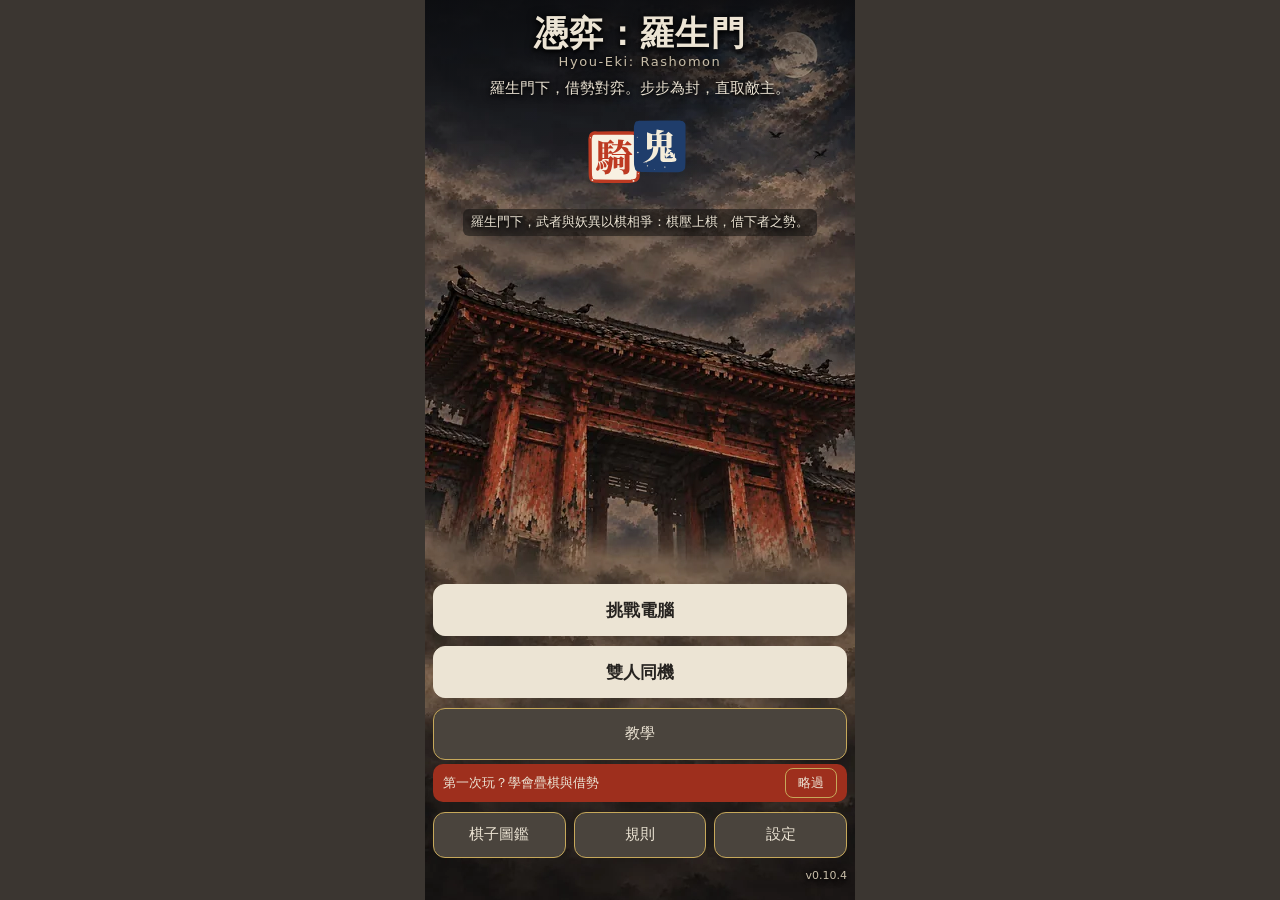
==== commit bf6241c9: "deploy: v0.10.4 to production (hotfix: menu confirm buttons for resign / home were pinned to top-lef" ====
--- a/index.html
+++ b/index.html
@@ -4,7 +4,7 @@
     <meta charset="UTF-8" />
     <meta name="viewport" content="width=device-width, initial-scale=1, viewport-fit=cover" />
     <!-- The ONE source of the version. The page shows it and the update probe compares it with the online copy. -->
-    <meta name="app-version" content="0.10.3">
+    <meta name="app-version" content="0.10.4">
     <meta name="theme-color" content="#0b0e15" />
     <meta name="color-scheme" content="dark" />
     <link rel="icon" href="data:," />
@@ -15,8 +15,8 @@
     <meta name="apple-mobile-web-app-title" content="憑弈" />
     <meta name="apple-mobile-web-app-status-bar-style" content="black-translucent" />
     <title>憑弈：羅生門</title>
-    <script type="module" crossorigin src="./assets/index-Dd1gHB2w.js"></script>
-    <link rel="stylesheet" crossorigin href="./assets/index-CxB9vIxT.css">
+    <script type="module" crossorigin src="./assets/index-BRVQr9p2.js"></script>
+    <link rel="stylesheet" crossorigin href="./assets/index-Dl9zdFGY.css">
   </head>
   <body>
     <button id="updBar" class="updbar" type="button" hidden></button>
--- a/assets/index-Dl9zdFGY.css
+++ b/assets/index-Dl9zdFGY.css
@@ -0,0 +1 @@
+:root{--sa-top:env(safe-area-inset-top,0px);--sa-bottom:env(safe-area-inset-bottom,0px);--ink:var(--frame-bg);--ink-2:var(--frame-bg-lo);--panel:var(--frame-bg-lo);--line:var(--frame-btn-line);--paper:var(--frame-text);--mute:var(--frame-text-mute);--blue:#4a93ff;--red:tomato;--arrow:#ffcf3a;--jade:#52e0b0;--violet:#c08bff;--board-w:min(390px, 100vw - 16px);--sys:-apple-system, BlinkMacSystemFont, "PingFang TC", "Noto Sans TC", "Microsoft JhengHei", "Heiti TC", system-ui, sans-serif;--serif:"Songti TC", "Noto Serif TC", "PMingLiU", "Songti SC", serif}*{box-sizing:border-box}[hidden]{display:none!important}html,body{background:var(--frame-bg);color:var(--frame-text);margin:0}body{font-family:var(--sys);-webkit-text-size-adjust:100%;-webkit-tap-highlight-color:transparent;touch-action:manipulation;min-height:100dvh;font-size:16px;line-height:1.45}button{font:inherit;color:inherit}#app{color:var(--frame-text);background:var(--frame-page);width:min(430px,100%);min-height:100dvh;padding:8px 8px calc(16px + var(--sa-bottom));margin:0 auto}.btn{border:1.5px solid var(--frame-btn-line);background:var(--frame-btn);min-height:46px;color:var(--frame-btn-text);cursor:pointer;border-radius:12px;padding:0 14px;font-size:15px}.btn:hover:not(:disabled),.btn:active:not(:disabled){background:var(--frame-btn-active)}.btn:focus-visible{outline:2px solid var(--frame-focus);outline-offset:2px}.btn:disabled{opacity:.5}.btn.primary{background:var(--frame-text);color:var(--frame-charcoal);border-color:var(--frame-text);font-size:17px;font-weight:800}.btn.primary:hover:not(:disabled),.btn.primary:active:not(:disabled){background:var(--frame-surface-2)}.btn.warn{border-color:var(--frame-red-text);color:var(--frame-red-text)}.btn.big{width:100%;min-height:52px}.updbar{z-index:30;background:var(--arrow);color:#1b1500;cursor:pointer;border:0;width:100%;min-height:50px;font-size:16px;font-weight:800;display:block;position:sticky;top:0}.brand{align-items:baseline;gap:12px;padding:20px 4px 4px;display:flex}.brand h1{font-family:var(--serif);letter-spacing:.12em;margin:0;font-size:56px;line-height:1}.ver{color:var(--mute);letter-spacing:.04em;font-size:14px}.lead{color:var(--mute);margin:10px 4px 18px;font-size:15px}.sec-title{letter-spacing:.2em;color:var(--mute);margin:20px 4px 8px;font-size:13px;font-weight:700}.rule-list{gap:10px;display:grid}.rule-card{text-align:left;border:2px solid var(--line);background:var(--panel);cursor:pointer;border-radius:14px;grid-template-columns:44px 1fr;align-items:center;column-gap:12px;min-height:78px;padding:10px 14px 10px 10px;display:grid}.rule-card .tag{width:44px;height:44px;font-family:var(--serif);color:var(--paper);background:#222b44;border-radius:12px;grid-row:1/span 2;place-items:center;font-size:24px;font-weight:800;display:grid}.rule-card .rt{font-size:18px;font-weight:800}.rule-card .rt em{background:var(--jade);color:#06241a;vertical-align:2px;border-radius:8px;margin-left:8px;padding:2px 7px;font-size:12px;font-style:normal;font-weight:700}.rule-card .rs{color:var(--mute);font-size:13.5px;line-height:1.4}.rule-card[aria-checked=true]{border-color:var(--jade);background:#12261f}.rule-card[aria-checked=true] .tag{background:var(--jade);color:#06241a}.seg{grid-template-columns:1fr 1fr;gap:8px;display:grid}.seg button{border:2px solid var(--line);background:var(--panel);cursor:pointer;border-radius:12px;min-height:50px;font-size:17px;font-weight:700}.seg button[aria-checked=true]{border-color:var(--paper);background:var(--frame-bg-lo)}.seg.n3{grid-template-columns:1fr 1fr 1fr}.seg .b{color:var(--blue)}.seg .r{color:var(--red)}.start-actions{gap:10px;margin-top:22px;display:grid}.topbar{justify-content:space-between;align-items:center;gap:8px;min-height:44px;padding:2px 2px 8px;display:flex}.rule-chip{border:1.5px solid var(--jade);background:#12261f;border-radius:17px;align-items:center;gap:8px;min-width:0;min-height:34px;padding:0 12px 0 6px;font-size:14px;font-weight:700;display:inline-flex}.rule-chip b{background:var(--jade);color:#06241a;width:24px;height:24px;font-family:var(--serif);border-radius:12px;flex:none;place-items:center;font-size:15px;display:grid}.rule-chip span{white-space:nowrap;text-overflow:ellipsis;overflow:hidden}.topbar .ver{flex:none}.scorebar{width:var(--board-w);border:1px solid var(--line);background:var(--panel);border-radius:14px;justify-content:center;align-items:center;gap:4px;max-width:100%;min-height:52px;margin:0 auto 8px;padding:4px 6px;font-weight:800;display:flex}.sb{border:1.5px solid #0000;border-radius:10px;flex:1;justify-content:center;align-items:baseline;gap:5px;min-width:0;padding:6px 6px 12px;display:flex;position:relative}.sb.blue{color:var(--blue)}.sb.red{color:var(--red)}.sb.mover{background:#ffffff0a;border-color:currentColor}.sb:after{content:"";background:linear-gradient(90deg, currentColor var(--p), #ffffff1f var(--p));border-radius:2px;height:4px;position:absolute;bottom:4px;left:10px;right:10px}.sb-name{font-size:19px}.sb-num{font-variant-numeric:tabular-nums;font-size:30px;line-height:1}.sb-of{color:var(--mute);font-size:17px}.sb-sep{color:var(--mute);flex:none;font-size:20px}.sb-gain{background:var(--jade);color:#06241a;border-radius:10px;padding:1px 8px;font-size:16px;font-weight:900;animation:1.7s ease-out forwards sb-gain-pop;position:absolute;top:-9px;right:4px}@keyframes sb-gain-pop{0%{opacity:0;transform:translateY(8px)scale(.6)}12%{opacity:1;transform:translateY(0)scale(1.15)}25%,75%{opacity:1;transform:translateY(0)scale(1)}to{opacity:0;transform:translateY(-6px)scale(1)}}.boardwrap{width:var(--board-w);max-width:100%;margin:0 auto}#board{-webkit-user-select:none;user-select:none;width:100%;height:auto;display:block}#board text{font-family:var(--sys);-webkit-user-select:none;user-select:none}.board-bg{fill:#0e1320;stroke:#36456a;stroke-width:2px}.cell.c0{fill:#1a2133}.cell.c1{fill:#202a40}.pt-glow{fill:#52e0b021}.pt-frame{fill:none;stroke:var(--jade);stroke-width:2px;opacity:.6}.pt-corner{fill:none;stroke:var(--jade);stroke-width:5px;stroke-linecap:round;stroke-linejoin:round}.pt-label{fill:var(--jade);font-size:22px;font-weight:800;font-family:var(--serif)!important}.coord{fill:var(--mute);text-anchor:middle;font-size:19px;font-weight:700}.arrow .shape{fill:var(--arrow);stroke:#05070b;stroke-width:7px;stroke-linejoin:round;paint-order:stroke fill}.arrow .halo{fill:none;stroke:#fff;stroke-width:13px;stroke-linejoin:round;opacity:.85;animation:.9s ease-in-out 3 halo-pulse}@keyframes halo-pulse{0%,to{stroke-width:13px;opacity:.85}50%{stroke-width:26px;opacity:1}}.piece .p-body{stroke-width:8px}.piece.blue .p-body{fill:#1446a08c;stroke:var(--blue)}.piece.red .p-body{fill:#9624128c;stroke:var(--red)}.lm{fill:none;stroke-width:13px;stroke-linecap:round;stroke-linejoin:round;opacity:.4}.lm-blue{stroke:var(--blue)}.lm-red{stroke:var(--red)}.lm-dash{fill:none;stroke:#fff;stroke-width:3.5px;stroke-dasharray:1 9;stroke-linecap:round;opacity:.95}.lm-cell{fill:none;stroke-width:4px}.lm-from{stroke-dasharray:8 6}.lm-mid{stroke-dasharray:2 7;stroke-linecap:round}.lm-c-blue{stroke:var(--blue)}.lm-c-red{stroke:var(--red)}#board .gain{pointer-events:none}.gain-t{text-anchor:middle;stroke:#05070b;stroke-width:8px;stroke-linejoin:round;paint-order:stroke fill;transform-box:fill-box;transform-origin:50%;font-size:42px;font-weight:900;animation:1.7s ease-out forwards gain-rise}.gain-blue .gain-t{fill:#9ccbff}.gain-red .gain-t{fill:#ffab97}@keyframes gain-rise{0%{opacity:0;transform:translateY(12px)scale(.6)}12%{opacity:1;transform:translateY(0)scale(1.2)}25%{transform:translateY(-4px)scale(1)}75%{opacity:1}to{opacity:0;transform:translateY(-34px)scale(1)}}rect.hit{fill:#0000;cursor:pointer}.sel-ring{fill:none;stroke:#fff;stroke-width:4px;animation:1.3s ease-in-out infinite sel-pulse}@keyframes sel-pulse{0%,to{opacity:1}50%{opacity:.45}}.mk-halo{fill:#ffffff29}.mk-dot{fill:#fff;stroke:#05070b;stroke-width:3px}.mk-hit{fill:#ffffff12;stroke:#fff;stroke-width:5px;stroke-dasharray:11 6}.mk-diamond{fill:var(--violet);stroke:#fff;stroke-width:3.5px}.mk-glyph{fill:#1a1030;text-anchor:middle;font-size:25px;font-weight:900}.mk-diamond-ring{fill:#c08bff1f;stroke:var(--violet);stroke-width:5px}.mk-fold{fill:#c08bff1a;stroke:var(--violet);stroke-width:5px;stroke-dasharray:9 6}.pill rect{fill:#05070b;stroke:#fff;stroke-width:2px}.pill text{fill:#fff;text-anchor:middle;font-size:17px;font-weight:900}.pill.hit rect{fill:#e5304f}.pill.borrow rect{fill:var(--violet)}.pill.borrow text{fill:#1a1030}.mk-count circle{fill:#fff;stroke:#05070b;stroke-width:2px}.mk-count text{fill:#1a1030;text-anchor:middle;font-size:15px;font-weight:900}.route-under{fill:none;stroke:#05070b;stroke-width:15px;stroke-linecap:round;stroke-linejoin:round;opacity:.85}.route{fill:none;stroke-width:8px;stroke-linecap:round;stroke-linejoin:round}.route-faint{fill:none;stroke:var(--violet);stroke-width:5px;stroke-dasharray:2 10;stroke-linecap:round;opacity:.9}.route-badge circle{stroke:#05070b;stroke-width:3px}.route-badge text{fill:#10131c;text-anchor:middle;font-size:23px;font-weight:900}.dest-ring{fill:none;stroke:#fff;stroke-width:4px}.panel{border:1px solid var(--line);background:var(--panel);border-radius:16px;margin-top:10px;padding:12px}.turn{align-items:center;gap:10px;min-height:40px;display:flex}.turn .dot{border:6px solid;border-radius:50%;flex:none;width:26px;height:26px}.turn.blue .dot{border-color:var(--blue);background:#1446a08c}.turn.red .dot{border-color:var(--red);background:#9624128c}.turn b{font-size:21px}.turn.blue b{color:var(--blue)}.turn.red b{color:var(--red)}.turn .count{color:var(--mute);margin-left:auto;font-size:14px}.threat{color:#ffd9cf;text-wrap:balance;background:#3a160f;border:1.5px solid tomato;border-radius:12px;margin-top:8px;padding:10px 12px;font-size:15.5px;font-weight:700}.hint{color:var(--paper);margin-top:8px;font-size:15px}.vs{color:var(--mute);margin-bottom:4px;font-size:13.5px}.thinking{border:1.5px solid var(--jade);background:#12261f;border-radius:12px;align-items:center;gap:10px;min-height:52px;margin-top:8px;padding:12px;display:flex}.thinking b{color:var(--jade);font-size:18px}.thinking .who{color:var(--mute);margin-left:auto;font-size:13.5px}.spin{border:3px solid #2c5a49;border-top-color:var(--jade);border-radius:50%;flex:none;width:20px;height:20px;animation:.9s linear infinite spin}@keyframes spin{to{transform:rotate(360deg)}}.aimoved{border:1.5px solid var(--arrow);color:#ffeaa0;background:#2a2410;border-radius:12px;margin-top:8px;padding:10px 12px;font-size:15px;font-weight:700}.legend{color:var(--mute);flex-wrap:wrap;gap:4px 14px;margin-top:6px;font-size:13.5px;display:flex}.legend i{margin-right:4px;font-style:normal;font-weight:900}.legend .l-step i{color:#fff}.legend .l-borrow i{color:var(--violet)}.legend .l-hit i{color:#ff5470}.note{color:var(--mute);margin-top:8px;font-size:13.5px}.last{border-top:1px dashed var(--line);color:var(--mute);margin-top:8px;padding-top:8px;font-size:14px}.msg{color:var(--arrow);margin-top:8px;font-size:14.5px;font-weight:700}.choose-title{margin-top:10px;font-size:17px;font-weight:800}.route-btn{border:2.5px solid var(--c);letter-spacing:.04em;cursor:pointer;background:#121826;border-radius:12px;align-items:center;gap:12px;width:100%;min-height:56px;margin-top:8px;padding:6px 12px;font-size:19px;font-weight:800;display:flex}.route-btn.dashed{border-style:dashed}.route-btn:active{background:#202a44}.route-btn .num{background:var(--c);color:#10131c;border-radius:50%;flex:none;place-items:center;width:32px;height:32px;font-weight:900;display:grid}.route-btn .tag{color:var(--mute);letter-spacing:0;margin-left:auto;font-size:13px;font-weight:700}.cancel-row{margin-top:10px}.endcard .head{font-family:var(--serif);letter-spacing:.06em;font-size:34px;font-weight:900;line-height:1.15}.endcard.blue .head{color:var(--blue)}.endcard.red .head{color:var(--red)}.endcard .detail{margin-top:6px;font-size:15.5px}.endcard .finalscore{color:var(--jade);margin-top:8px;font-size:17px;font-weight:800}.endcard .stats{color:var(--mute);margin-top:8px;font-size:13.5px}.endcard .btns{gap:8px;margin-top:12px;display:grid}.copy-msg{min-height:20px;color:var(--jade);margin-top:8px;font-size:14px;font-weight:700}.copy-msg.err{color:var(--arrow)}.manual{border:1px solid var(--line);width:100%;height:120px;color:var(--paper);background:#0b0e15;border-radius:10px;margin-top:6px;padding:8px;font:16px/1.4 ui-monospace,Menlo,Consolas,monospace;display:block}.actions{grid-template-columns:repeat(2,minmax(0,1fr));gap:8px;margin-top:10px;display:grid}.actions .btn:disabled{opacity:.4;cursor:default}.rulesheet{border:1px solid var(--line);background:var(--panel);border-radius:16px;margin-top:10px;padding:12px 14px;font-size:15px}.rulesheet h3{letter-spacing:.08em;margin:0 0 6px;font-size:15px}.rulesheet ol{margin:0;padding-left:1.3em;line-height:1.6}.rulesheet li+li{margin-top:4px}.rulesheet .note,.rulesheet .legend{margin-top:10px}.pv-dim{opacity:.3}.pv-under{fill:none;stroke:#05070b;stroke-width:18px;stroke-linecap:round;stroke-linejoin:round;opacity:.85}.pv-route{fill:none;stroke-width:9px;stroke-linecap:round;stroke-linejoin:round;opacity:.95}.pv-route.pv-blue{stroke:#9ccbff}.pv-route.pv-red{stroke:#ffab97}.arrow.ghost .shape{fill:#ffcf3a8c;stroke:#fff;stroke-width:5px;stroke-dasharray:9 6}.arrow.ghost.change .shape{fill:#ff8c3c99}.pv-tag circle{fill:#fff;stroke:#05070b;stroke-width:2px}.pv-tag text{fill:#10131c;text-anchor:middle;font-size:16px;font-weight:900}.pv-same{fill:none;stroke:var(--arrow);stroke-width:3px;stroke-dasharray:3 6;opacity:.85}.pv-ghost{stroke-width:6px;stroke-dasharray:8 7}.pv-ghost.pv-blue{stroke:var(--blue);fill:#1446a059}.pv-ghost.pv-red{stroke:var(--red);fill:#96241259}.pv-hit{fill:#e5304f29;stroke:#ff5a78;stroke-width:5px}.pv-x path{fill:none;stroke:#ff5a78;stroke-width:10px;stroke-linecap:round;paint-order:stroke}.pv-push-under{stroke:#05070b;stroke-width:14px;stroke-linecap:round;opacity:.85}.pv-push{stroke:#ff5a78;stroke-width:7px;stroke-linecap:round;stroke-dasharray:3 12}.pv-dest{fill:none;stroke:#fff;stroke-width:4px;animation:1s ease-in-out infinite sel-pulse}.pv-card{border:1px solid var(--line);border-left:5px solid var(--arrow);background:#121a2c;border-radius:12px;margin-top:8px;padding:10px 12px}.pv-card.blue{border-left-color:var(--blue)}.pv-card.red{border-left-color:var(--red)}.pv-title{font-size:16.5px;font-weight:800}.pv-lines{margin:6px 0;padding-left:1.2em;font-size:15px;line-height:1.55}.pv-confirm{font-size:15px}.pv-confirm b{color:var(--arrow)}.pv-card .cancel-row{gap:8px;display:flex}.pv-card .cancel-row .btn{flex:1}.playing{align-items:center;gap:10px;min-height:52px;font-size:15px;display:flex}.trail{stroke-width:22px;stroke-linecap:round;fill:none}.trail-blue{stroke:#78b4ffbf}.trail-red{stroke:#ff967dbf}.hitflash{fill:#ffffff2e;stroke:#fff;stroke-width:7px}.knocked-out .p-body{stroke:#fff}.arrow.pop .shape,.arrow.pop .halo{transform-box:fill-box;transform-origin:50%;animation:.1s ease-out arrow-pop}@keyframes arrow-pop{0%{opacity:0;transform:scale(.3)}to{opacity:1;transform:scale(1)}}.fxtop{z-index:20;pointer-events:none;position:fixed;inset:0;overflow:hidden}.spark{background:radial-gradient(circle, #fff 0 30%, var(--jade) 70%, #52e0b000 100%);opacity:0;will-change:transform, opacity;border-radius:50%;width:18px;height:18px;position:absolute;top:0;left:0;box-shadow:0 0 14px 6px #52e0b0bf}.spark-blue{box-shadow:0 0 14px 6px #4a93ffcc}.spark-red{box-shadow:0 0 14px 6px #ff6347cc}.sb-num.bump{animation:.3s ease-out sb-bump}@keyframes sb-bump{0%{transform:scale(1.7)}to{transform:scale(1)}}#board .tele{pointer-events:none}.tele-under{stroke:#05070b;stroke-width:13px;stroke-linecap:round;opacity:.85}.tele-shaft{stroke-width:7px;stroke-dasharray:10 7;stroke-linecap:round}.tele-head{stroke:#05070b;stroke-width:2.5px;stroke-linejoin:round}.tele-ring{fill:none;stroke-width:4px;stroke-dasharray:7 7;opacity:.9}.tele-tag circle{stroke:#05070b;stroke-width:2.5px}.tele-tag text{fill:#05070b;text-anchor:middle;font-size:16px;font-weight:900}.tele.ghost{opacity:.75;animation:1.3s ease-in-out infinite sel-pulse}.mk-tele{fill:#ff54701a;stroke:#ff5470;stroke-width:5px;stroke-dasharray:5 6}.pill.tele rect{fill:#2b3350}.whiff-t{fill:#fff;text-anchor:middle;stroke:#05070b;stroke-width:7px;stroke-linejoin:round;paint-order:stroke fill;font-size:30px;font-weight:900}.void-puff{fill:#ffffff1f;stroke:#cfd6e6;stroke-width:3px;stroke-dasharray:3 5}.legend .l-tele i{color:var(--arrow)}.tele-line{border:1.5px dashed;border-radius:10px;flex-wrap:wrap;align-items:baseline;gap:2px 10px;margin-top:8px;padding:8px 10px;font-size:15px;display:flex}.tele-line.blue{color:#9ccbff}.tele-line.red{color:#ffab97}.tele-line b{letter-spacing:.02em;font-size:16.5px}.tele-line .tele-hint{color:var(--paper);font-size:13.5px}.last.res.capture{color:#ffab97}.route-btn.tele-choice{--c:#fff}.route-btn.tele-choice.tele{--c:#ff8aa0;border-style:dashed}@media (prefers-reduced-motion:reduce){.tele.ghost,.arrow .halo,.spin,.sel-ring,.pv-dest,.arrow.pop .shape,.arrow.pop .halo,.sb-num.bump{animation:none}.gain-t,.sb-gain{animation:1.7s linear forwards gain-hold}@keyframes gain-hold{0%,80%{opacity:1}to{opacity:0}}}.seg.n3 button{padding:4px 2px;font-size:16px;line-height:1.15}.seg button small{color:var(--mute);margin-top:2px;font-size:12.5px;font-weight:700;display:block}.seg button[aria-checked=true] small{color:var(--paper)}#pzBoard{-webkit-user-select:none;user-select:none;width:100%;height:auto;display:block}#pzBoard text{font-family:var(--sys);-webkit-user-select:none;user-select:none}#pzBoard .tele-tag{display:none}#pzBoard .tele,#pzBoard .pz-tele,#pzBoard .pill,#pzBoard .pz-tbadge{pointer-events:none}.pz-num{fill:#fff;text-anchor:middle;font-size:27px;font-weight:900}.piece.red .pz-num{fill:#ffe3dc}.pz-notch{fill:var(--red);stroke:#05070b;stroke-width:3px;stroke-linejoin:round;paint-order:stroke fill}.pz-acted .p-body,.pz-acted .pz-num{opacity:.45}.pz-check circle{fill:var(--jade);stroke:#05070b;stroke-width:2.5px}.pz-check text{fill:#06241a;text-anchor:middle;font-size:15px;font-weight:900}.pz-danger{fill:#ff63472b;stroke:#ff634799;stroke-width:2px}.pz-tbadge circle{fill:var(--red);stroke:#05070b;stroke-width:2.5px}.pz-tbadge text{fill:#fff;text-anchor:middle;font-size:15px;font-weight:900}.pz-point .pz-ruin-mark{display:none}.pz-point.pz-ruin .pz-ruin-mark{opacity:var(--ruin,1);display:inline}.pz-ruin-mark path{fill:none;stroke:var(--red);stroke-width:9px;stroke-linecap:round}.pz-ruin-mark text{fill:var(--red);font-family:var(--serif);text-anchor:middle;font-size:22px;font-weight:900}.pz-point.pz-ruin .pt-frame,.pz-point.pz-ruin .pt-corner{stroke:#6d5a5a}.pz-point.pz-ruin .pt-label{fill:#8a6f6f}.pz-pushring{stroke:#ff5470}.pz-pusharrow-under{stroke:#05070b;stroke-width:13px;stroke-linecap:round;opacity:.85}.pz-pusharrow{stroke:#ff5a78;stroke-width:7px;stroke-linecap:round}.pz-pusharrow-head{fill:#ff5a78;stroke:#05070b;stroke-width:2.5px;stroke-linejoin:round}.pz-newtarget{fill:none;stroke:var(--arrow);stroke-width:5px;animation:1s ease-in-out infinite sel-pulse}.pill.good rect{fill:var(--jade)}.pill.good text{fill:#06241a}.pz-active .p-body{stroke:#fff}.pz-mark.good{fill:var(--jade)}.pz-mark.bad{fill:#ff8a75}.pz-head{align-items:baseline;gap:10px;display:flex}.pz-head b{font-family:var(--serif);font-size:20px}.pz-round{color:var(--arrow);margin-left:auto;font-size:17px;font-weight:800}.pz-tline{color:#ffcabd;border:1.5px dashed #ff8a75;border-radius:10px;margin-top:6px;padding:7px 10px;font-size:15px}.pz-tline.danger{color:#ffd9cf;background:#3a160f;border-style:solid;font-weight:700}.pz-tline.good{border-color:var(--jade);color:#b8f5df}.pz-teles-t{color:var(--arrow);margin-top:8px;font-size:13.5px;font-weight:700}.pz-pieces{flex-wrap:wrap;gap:6px;margin-top:8px;display:flex}.pz-chip{border:1.5px solid var(--blue);color:#9ccbff;border-radius:12px;padding:3px 9px;font-size:13.5px}.pz-chip.done{border-color:var(--jade);color:var(--jade)}.pz-chip.gone{border-color:var(--line);color:var(--mute);text-decoration:line-through}.pz-chip.sel{background:#1d3359}.pz-done{color:var(--mute);margin-top:8px;font-size:14px}.pz-selrow{gap:8px;display:flex}.pz-selrow .btn{flex:1}.pz-main{grid-template-columns:minmax(0,1fr) minmax(0,1.6fr);gap:8px;margin-top:10px;display:grid}.pz-main .btn{min-height:54px}.pz-main .btn:disabled{opacity:.4;cursor:default}.btn.primary.armed{background:var(--frame-gold);border-color:var(--frame-gold);color:var(--frame-charcoal)}.actions.pz-actions{grid-template-columns:repeat(3,minmax(0,1fr))}.pz-actions .btn{padding:0 6px;font-size:14px}.pv-lines .good{color:var(--jade);font-weight:700}.pv-lines .bad{color:#ffab97;font-weight:700}.pz-shift s{color:var(--mute)}.pz-shift b{color:var(--arrow);font-size:16.5px}.pz-log{background:#10162a;border-radius:10px;margin-top:10px;padding:8px 10px;font-size:14px}.pz-log-t{color:var(--mute);letter-spacing:.1em;font-size:12.5px}.endcard.pz-win .head{color:var(--jade)}.endcard.pz-lose .head{color:var(--red)}.pz-allclear{color:var(--jade);font-weight:800}.pz-rule{margin:0;line-height:1.6}.pz-startrules{margin-top:14px}@media (prefers-reduced-motion:reduce){.pz-newtarget{animation:none}}.sec-title.tac-new{color:var(--arrow);font-size:15px}.tac-start .lead{margin-top:4px}.tac-startacts{margin-top:10px}.legacy-h{border-top:1px solid var(--line);color:var(--mute);letter-spacing:.2em;margin:30px 4px 0;padding-top:14px;font-size:18px;font-weight:800}#tacBoard{-webkit-user-select:none;user-select:none;width:100%;height:auto;display:block}#tacBoard text{font-family:var(--sys);-webkit-user-select:none;user-select:none}#tacBoard .tac-tag,#tacBoard .tac-numb,#tacBoard .tac-sbadge,#tacBoard .tac-lane,#tacBoard .tac-kill{pointer-events:none}.tac-kind{fill:#fff;font-family:var(--serif);text-anchor:middle;font-size:27px;font-weight:900}.piece.red .tac-kind{fill:#ffe9e3}.tac-numb circle{fill:#fff2c4;stroke:#05070b;stroke-width:2.5px}.tac-numb text{fill:#7a1300;text-anchor:middle;font-size:14px;font-weight:900}.tac-numb.on circle{fill:var(--arrow)}.tac-cell{fill:#ff634733;stroke:#ff6347b3;stroke-width:2px}.tac-sbadge circle{fill:var(--red);stroke:#05070b;stroke-width:2.5px}.tac-sbadge text{fill:#fff;text-anchor:middle;font-size:14px;font-weight:900}.tac-lane-under{stroke:#05070b;stroke-width:10px;stroke-linecap:round;opacity:.8}.tac-lane-line{stroke:#ffcf3a;stroke-width:5px;stroke-dasharray:11 7;stroke-linecap:round}.tac-lane-head{fill:#ffcf3a;stroke:#05070b;stroke-width:2px;stroke-linejoin:round}.tac-x-under{fill:none;stroke:#05070b;stroke-width:10px;opacity:.8;stroke-linecap:round}.tac-x{fill:none;stroke:#ff3b3b;stroke-width:6px;opacity:.92;stroke-linecap:round}.tac-tag rect{fill:#2a3350;stroke:#05070b;stroke-width:2px}.tac-tag text{fill:#fff;text-anchor:middle;font-size:12.5px;font-weight:800}.tac-tag.kill rect,.tac-tag.ruin rect{fill:#e5332f}.tac-tag.whiff rect{fill:#4a5470}.tac-tag.noact rect{fill:#5d6680}.tac-tag.noact text,.tac-tag.whiff text{fill:#e8ecf5}.tac-tag.push rect{fill:#ff5a78}.tac-tag.turn rect{fill:var(--arrow)}.tac-tag.turn text{fill:#1b1500}.tac-point.tac-warn .pt-frame{stroke:#ff3b3b;stroke-width:5px;animation:1s ease-in-out infinite sel-pulse}.tac-turnring{fill:none;stroke:var(--arrow);stroke-width:4px;stroke-dasharray:9 6}.tac-turnpick{fill:none;stroke:var(--arrow);stroke-width:5px;animation:1s ease-in-out infinite sel-pulse}.tac-arc-under{fill:none;stroke:#05070b;stroke-width:10px;stroke-linecap:round}.tac-arc{fill:none;stroke:var(--arrow);stroke-width:5px;stroke-linecap:round}.tac-arc-head{fill:var(--arrow);stroke:#05070b;stroke-width:2px}.tac-oldface path{fill:none;stroke:#ff9b88;stroke-width:2.5px;stroke-dasharray:4 3}.tac-arrow{stroke:#ffe08a;stroke-width:5px;stroke-linecap:round}.tac-arrowtip{fill:#fff;stroke:#05070b;stroke-width:2px}.tac-turnrow{gap:8px;margin-top:8px;display:flex}.tac-turnbtn{flex:1;min-width:44px;min-height:52px;font-size:18px;font-weight:800}.tac-turnbtn.on{background:var(--arrow);border-color:var(--arrow);color:#1b1500}.pz-main.tac-main{grid-template-columns:minmax(0,1fr) minmax(0,1.15fr) minmax(0,1.4fr)}.tac-main .btn{padding:0 4px;font-size:15px}.tac-intro{border-left:4px solid var(--arrow);background:#1a2036;border-radius:6px;margin-top:8px;padding:8px 10px;font-weight:700;line-height:1.5}.tac-rules{width:var(--board-w);border:1px solid var(--line);background:#10162a;border-radius:12px;max-width:100%;margin:8px auto;padding:8px 12px}.tac-rules summary{cursor:pointer;font-weight:800}.tac-rules .pz-rule{margin-top:6px;font-size:14.5px}.legend .l-turn i{color:var(--arrow)}.tac-pline{font-size:14.5px}.tac-pline.mute{border-style:dotted;border-color:var(--line);color:var(--mute)}.tac-copytext{background:var(--ink-2);width:100%;color:var(--paper);border:1px solid var(--line);margin-top:6px;font-size:12px;display:block}@media (prefers-reduced-motion:reduce){.tac-point.tac-warn .pt-frame,.tac-turnpick{animation:none}}.sec-title.stk-new{color:var(--arrow);font-size:15px}.stk-start .lead{margin:4px 0 8px}.stk-lab{color:var(--mute);letter-spacing:.1em;margin:10px 2px 4px;font-size:13px}.stk-start .seg button{min-width:0}.stk-start .seg button small{color:var(--mute);font-size:11px;line-height:1.25;display:block}.stk{width:100%;min-width:0}.stk-top{min-height:34px;color:var(--frame-text);justify-content:space-between;align-items:center;gap:8px;font-size:13px;display:flex}.stk-top .ver{color:var(--frame-text-mute)}.stk-top span:first-child{text-overflow:ellipsis;white-space:nowrap;min-width:0;overflow:hidden}.stk-status,#stkStatus{min-height:52px;color:var(--frame-text);overflow-wrap:anywhere;padding:6px 10px}.stk-status .m{font-size:16px;font-weight:800}.stk-status .d{background:var(--frame-chip-red);color:var(--frame-chip-text);border-radius:8px;margin-top:2px;padding:3px 8px;font-size:14px;font-weight:700}.stk-status .n{color:var(--frame-text-mute);margin-top:2px;font-size:13px}.stk-status.thinking .m:after{content:"";text-align:left;width:1.5em;animation:1.2s steps(4,end) infinite stk-dots;display:inline-block}@keyframes stk-dots{0%{content:""}25%{content:"."}50%{content:".."}75%{content:"..."}}.stk-bwrap{margin:6px 0}.stk-bwrap.locked{filter:brightness(.85)}.stkboard{-webkit-user-select:none;user-select:none;touch-action:manipulation;width:100%;height:auto;display:block}.stkboard :not(.hit){pointer-events:none}.stkboard .hit{fill:#0000;cursor:pointer}.stkboard .cell.ca{fill:#1a2238}.stkboard .cell.cb{fill:#151c30}.stkboard .cell.home0{stroke:#4a93ff47;stroke-width:1px}.stkboard .cell.home1{stroke:#ff634747;stroke-width:1px}.stkboard .lab{fill:var(--mute);text-anchor:middle;dominant-baseline:middle;font-size:12px}.stkboard .lastfrom{fill:none;stroke:#efe8d859;stroke-width:2px;stroke-dasharray:4 4}.stkboard .lastto{fill:#efe8d814;stroke:#efe8d8b3;stroke-width:2px}.stkboard .okdot{fill:var(--arrow);opacity:.55}.stkboard .selbox{fill:#ffcf3a1f;stroke:var(--arrow);stroke-width:3px}.stkboard .pvbox{fill:none;stroke:var(--arrow);stroke-width:3px;animation:.9s ease-in-out infinite stk-pulse}.stkboard .kdanger{fill:#ff63472e;stroke:var(--red);stroke-width:3px;animation:.9s ease-in-out infinite stk-pulse}@keyframes stk-pulse{50%{opacity:.35}}.stkboard .ring{fill:none;stroke-width:1.8px}.stkboard .ring.s0{stroke:var(--blue)}.stkboard .ring.s1{stroke:var(--red)}.stkboard .hbadge circle{fill:var(--ink);stroke:var(--arrow);stroke-width:1.5px}.stkboard .hbadge text{fill:var(--arrow);text-anchor:middle;dominant-baseline:central;font-size:11px;font-weight:800}.stkboard .ghost{opacity:.45}.stkboard .mkh,.stkboard .mkw,.stkboard .mkf,.stkboard .mkk{text-anchor:middle;paint-order:stroke;stroke:var(--ink);stroke-width:3px;font-size:12px;font-weight:800}.stkboard .mkh{fill:var(--arrow)}.stkboard .mkw{fill:var(--red);font-size:15px}.stkboard .mkf{fill:var(--violet)}.stkboard .mkk{fill:var(--arrow);font-size:11px}.stkboard .xmk text{fill:#7e869b;text-anchor:middle;dominant-baseline:central;font-size:26px;font-weight:800}.stk-panel{min-height:120px;margin:6px 0}.stk-panel .hint{color:var(--mute);padding:10px;font-size:14px}.tray{grid-template-columns:repeat(4,minmax(0,1fr));gap:6px;display:grid}.tray .tk{border:1px solid var(--line);background:var(--frame-btn);border-radius:10px;min-height:52px;padding:2px}.tray .tk b{font-size:18px;font-family:var(--serif);display:block}.tray .tk small{color:var(--mute);font-size:12px}.tray .tk.on{border-color:var(--arrow);box-shadow:0 0 0 2px #ffcf3a66}.tray .tk:disabled{opacity:.4}.rowbtns{grid-template-columns:repeat(auto-fit,minmax(110px,1fr));gap:8px;margin-top:8px;display:grid}.btn.small{min-height:36px;padding:0 10px;font-size:14px}.lyrs .lyrt{color:var(--frame-text-mute);margin-bottom:4px;font-size:13px}.lyr{border:1px solid var(--frame-line-soft);background:var(--frame-panel);color:var(--frame-ink);border-radius:10px;flex-wrap:wrap;align-items:center;gap:4px 8px;margin-bottom:4px;padding:6px 8px;font-size:14px;display:flex}.lyr .btn{border:1.5px solid var(--frame-btn-line-paper)}.lyr .btn:focus-visible{outline:2px solid var(--frame-ink)}.lyr span:not(.picked){overflow-wrap:anywhere;flex:1;min-width:0}.lyr.s0{border-left:4px solid var(--frame-ink-blue)}.lyr.s1{border-left:4px solid var(--frame-ink-red)}.lyr.s0 .chip{color:var(--frame-ink-blue)}.lyr.s1 .chip{color:var(--frame-ink-red)}.lyr .chip{font-family:var(--serif);font-size:18px}.lyr .picked{color:var(--frame-ink);font-size:13px}.pv .pvt{background:var(--panel);border:1px solid var(--arrow);border-radius:10px;padding:8px 10px;font-size:17px;font-weight:800}.legend{color:var(--mute);flex-wrap:wrap;align-items:center;gap:2px;margin-top:8px;font-size:13px;display:flex}.legend .mk-own circle{fill:#52e0b0}.legend .mk-bor polygon,.legend .mk-both polygon{fill:none;stroke:#ffcf3a;stroke-width:8px}.stk-acts{grid-template-columns:repeat(3,minmax(0,1fr));gap:8px;display:grid}.stk-end{border:2px solid var(--arrow);background:var(--panel);border-radius:12px;margin-top:10px;padding:12px}.stk-end .et{font-size:20px;font-weight:800}.stk .msg{overflow-wrap:anywhere;margin-top:8px}.stk-copytext{background:var(--ink-2);width:100%;color:var(--paper);border:1px solid var(--line);border-radius:8px;margin-top:6px;display:block}@keyframes stk-move{0%{transform:translate(var(--dx), var(--dy))}to{transform:translate(0)}}@keyframes stk-place{0%{opacity:0;transform:translateY(-14px)}to{opacity:1;transform:translateY(0)}}@keyframes stk-flipflash{50%{filter:drop-shadow(0 0 6px var(--violet))}}@keyframes stk-win{50%{filter:drop-shadow(0 0 10px var(--arrow))}}.stkboard .a-move{animation:.18s ease-out stk-move}.stkboard .a-place{animation:.16s ease-out stk-place}.stkboard .a-drop{animation:.2s ease-in stk-place}.stkboard .a-flip{animation:.6s ease-in-out stk-flipflash}.stkboard .a-win{animation:.9s ease-in-out 2 stk-win}@media (prefers-reduced-motion:reduce){.stkboard .a-move,.stkboard .a-place,.stkboard .a-drop,.stkboard .a-flip,.stkboard .a-win,.stkboard .pvbox,.stkboard .kdanger,.stk-status.thinking .m:after{animation:none}}.stk-bwrap{padding:8px}.stk-board{aspect-ratio:1;touch-action:manipulation;-webkit-user-select:none;user-select:none;width:100%;position:relative}.stk-grid{grid-template-columns:repeat(var(--n), 1fr);grid-template-rows:repeat(var(--n), 1fr);display:grid;position:absolute;inset:0}.stk-cell{cursor:pointer;min-width:0;min-height:0}.stk-cell svg{pointer-events:none;width:100%;height:100%;display:block;overflow:visible}.stk-cell .lab{fill:#3a31288c;font-size:11px}.stk-diffuse,.stk-anim{pointer-events:none;width:100%;height:100%;position:absolute;inset:0;overflow:visible}.stk-diffuse{mix-blend-mode:multiply}.stk-paper{opacity:0;pointer-events:none;background:#f3ecdb;position:absolute;inset:0}.stk-board .mkf{fill:#6b2d7f;paint-order:stroke;stroke:#f3ecdb;stroke-width:3px;font-size:15px;font-weight:800}.stk-board .xmk text{fill:#2a2520;paint-order:stroke;stroke:#f3ecdb;stroke-width:6px;stroke-linejoin:round;dominant-baseline:central;font-size:30px;font-weight:900}.stk-board .kdanger{animation:.9s ease-in-out infinite stk-pulse}.stk-board.xf .stk-grid{animation:.15s linear stk-xf}@keyframes stk-xf{0%{opacity:0}to{opacity:1}}@media (prefers-reduced-motion:reduce){.stk-board .kdanger{animation:none}}.stk-bframe{grid-template-rows:auto auto;grid-template-columns:14px minmax(0,1fr);gap:14px 12px;display:grid}.stk-ranks{grid-area:1/1;grid-template-rows:repeat(var(--n), 1fr);place-items:center end;display:grid}.stk-board{grid-area:1/2}.stk-files{grid-area:2/2;grid-template-columns:repeat(var(--n), 1fr);justify-items:center;display:grid}.stk-rank,.stk-file{color:#d8d0bd;font-size:11px;line-height:1}.stk-tut-btn{width:100%}.les-strip{grid-template-columns:repeat(7,minmax(0,1fr));gap:6px;margin:4px 0 8px;display:grid}.les-b{border:1px solid var(--line);background:var(--panel);min-height:40px;color:var(--paper);border-radius:10px;font-size:16px;font-weight:800}.les-b.done{border-color:#52e0b0}.les-b.on{border:2px solid var(--arrow);color:var(--arrow)}.les-card{border:1px solid var(--line);background:var(--panel);border-radius:10px;margin-bottom:8px;padding:8px 10px}.les-card p{overflow-wrap:anywhere;margin:0}.les-ex{font-size:16px;line-height:1.5}.les-goal{color:var(--arrow);font-weight:800;margin-top:4px!important}.les-v{border:2px solid var(--arrow);background:var(--panel);border-radius:12px;margin-top:10px;padding:12px}.les-v.ok{border-color:#52e0b0}.les-v.bad{border-color:#bd3a22}.les-v .lt{font-size:20px;font-weight:800}.les-v .les-msg{color:var(--paper);overflow-wrap:anywhere;margin:4px 0 8px}.stk-les .stk-acts{grid-template-columns:minmax(0,1fr);margin-top:10px}.les-danger{box-sizing:border-box;color:#ffb3a3;background:#bd3a2224;border:1px solid #bd3a22;border-radius:10px;min-height:40px;margin:0 0 8px;padding:6px 10px;font-weight:800}.les-danger:empty{visibility:hidden}.warn{overflow-wrap:anywhere;border-radius:10px;margin-top:6px;padding:6px 10px;font-size:15px}.warn-king{color:#ffd9d0;background:#5a1b14;border:1px solid #bd3a22;font-weight:800}.foe{margin-bottom:8px}.foeline{border:1.5px solid var(--frame-red-text);color:var(--frame-text-mute);border-radius:10px;margin-bottom:4px;padding:6px 10px;font-weight:800}.legend-foe .lg{align-items:center;gap:3px;display:inline-flex}.psent{color:var(--frame-ink-mute);overflow-wrap:anywhere;flex-basis:100%;margin:0;font-size:13.5px}.stk,.stk-start{--blue:var(--frame-blue-text);--red:var(--frame-red-text)}.hand{min-height:40px;color:var(--frame-text);flex-wrap:wrap;align-items:center;gap:6px;margin:4px 0;padding:2px 4px;display:flex}.hand .hs{color:var(--frame-text);font-size:13px;font-weight:800}.hand .ht{color:var(--frame-text-mute);font-size:13px}.hand .hnone{color:var(--frame-text-mute);font-size:14px}.hchip{border:1.5px solid var(--frame-btn-line);background:var(--frame-btn);min-height:36px;color:var(--frame-btn-text);font-family:var(--serif);cursor:pointer;border-radius:10px;align-items:baseline;gap:4px;padding:2px 12px;font-size:18px;display:inline-flex}.hchip i{font-style:normal;font-family:var(--sys);font-size:13px}.hchip.off{opacity:.6}.hchip.on{background:var(--frame-btn-active);border-color:var(--frame-text)}.draw-hint{color:var(--frame-text);margin:4px 0 8px;padding:6px 10px}.draw-line{overflow-wrap:anywhere;font-size:15px;font-weight:700}.draw-line+.draw-line{color:var(--frame-text-mute);margin-top:2px;font-weight:400}.fig-frame{max-width:100%;margin:0 auto 6px;position:relative;overflow:hidden}.fig-frame .fig-print{width:100%;height:100%;font-family:var(--serif);opacity:1;justify-content:center;align-items:center;font-size:72px;font-weight:800;display:flex;position:absolute;top:0;left:0}.fig-frame .fig-print.s0{color:var(--frame-blue-text)}.fig-frame .fig-print.s1{color:var(--frame-red-text)}.fig-frame .fig-img{object-fit:contain;opacity:0;width:100%;height:100%;display:block;position:relative}.fig-frame.ok .fig-img{opacity:1}.fig-frame.ok .fig-print{opacity:0}.spot{z-index:60;touch-action:none;cursor:pointer;width:100%;height:100%;position:fixed;top:0;left:0;overflow:hidden}.spot-dim{opacity:0;background:#000;width:100%;height:100%;position:absolute;top:0;left:0}.spot-fig{transform-origin:50%;will-change:transform, opacity;width:216px;height:160px;position:absolute;top:0;left:0}.spot-fig .fig-frame{max-width:none;margin:0;overflow:visible}.spot-stamp{transform-origin:50%;opacity:0;will-change:transform, opacity;margin:-230px 0 0 30px;position:absolute;top:50%;left:50%}.spot-seal{color:#bd3a22;font-family:var(--serif);letter-spacing:.12em;background:#f3ecdbeb;border:4px solid #bd3a22;border-radius:8px;padding:4px 14px;font-size:40px;font-weight:900;display:inline-block;transform:rotate(-8deg)}.dcards{flex-wrap:wrap;align-items:stretch;gap:6px;width:calc(100% - 8px);min-width:0;margin:4px 0 8px;display:flex}.dcard{border:2px solid var(--frame-btn-line);background:var(--frame-btn);min-width:64px;color:var(--frame-btn-text);font:inherit;text-align:center;aspect-ratio:3/4;cursor:pointer;border-radius:10px;flex-direction:column;flex:1 1 0;align-items:stretch;padding:4px;display:flex}.dcard:disabled{opacity:.5;cursor:default}.dcard.on{border:5px solid var(--frame-gold);padding:1px}.dcard .dcard-img{flex:auto;min-height:0;display:block;position:relative}.dcard .fig-frame{width:100%;max-width:none;height:100%;margin:0}.dcard .fig-frame .fig-print{font-size:40px}.dcard .dcard-name{font-family:var(--serif);flex:none;font-size:18px;font-weight:800;line-height:1.3}.dcard.dnext{opacity:.6;cursor:default;background:0 0;border-style:dashed;flex:.62 1 0;min-width:50px}.dcard.dnext .dnext-t{color:var(--frame-text-mute);font-size:11px;line-height:1.2}.dcard.dnext .dcard-name{font-size:14px}.dcard.dnext .fig-frame .fig-print{font-size:26px}@media (height<=800px){.dcard{max-height:112px}}.seg button:disabled{opacity:.5;cursor:default}.fm-row{margin:4px 0 8px}.fm-lab{margin:2px 2px 4px;font-size:14px;font-weight:800}.fm-cards{grid-template-columns:repeat(2,minmax(0,1fr));gap:8px;width:calc(100% - 8px);display:grid}.fm-card{border:2px solid var(--frame-btn-line);background:var(--frame-btn);min-width:0;color:var(--frame-btn-text);font:inherit;text-align:center;cursor:pointer;border-radius:10px;flex-direction:column;align-items:stretch;gap:3px;padding:4px 3px;display:flex}.fm-card:disabled{opacity:.5;cursor:default}.fm-card.on{border:4px solid var(--frame-gold);padding:2px 1px}.fm-name{font-family:var(--serif);font-size:20px;line-height:1.2}.fm-map{display:block}.fm-front{opacity:.8;font-size:11px;line-height:1.2;display:block}.fm-grid{grid-template-columns:repeat(9,minmax(0,1fr));gap:1px;margin-top:1px;display:grid}.fm-c{aspect-ratio:1;background:#ffffff0f;border-radius:2px;justify-content:center;align-items:center;font-size:12px;font-style:normal;font-weight:800;line-height:1;display:flex}.fm-c.s0{background:var(--frame-blue-text);color:#fff}.fm-c.s1{background:var(--frame-red-text);color:#fff}.fm-line{font-size:13px;line-height:1.3;display:block}.fm-foe,.fm-swap{margin:6px 2px;font-size:14px}.ff-r{transform-box:fill-box;transform-origin:50%;transform:rotate(180deg)}.ff-zone{flex-direction:column;gap:2px;display:flex}.ff-z1{transform:rotate(180deg)}.ff-own:empty{display:none}.ff .stk-top{min-height:26px;font-size:12px}.ff .stk-bwrap{margin:0;padding:4px 8px 2px}.ff .stk-board{box-shadow:0 0 0 2.5px var(--stk-paper), 0 0 0 4px #3a31288c}.ff .stk-bframe{width:calc(var(--bw) + 26px);row-gap:7px;margin:0 auto}.ff .stk-status,.ff #stkStatus{min-height:0;padding:2px 6px}.ff .stk-status .m{font-size:15px;line-height:1.25}.ff .stk-status .d,.ff .stk-status .n{white-space:nowrap;text-overflow:ellipsis;margin-top:1px;padding:1px 6px;font-size:12.5px;line-height:1.25;overflow:hidden}.ff .stk-panel{min-height:0;margin:0}.ff .stk-panel .hint{padding:2px 6px;font-size:13px}.ff .hand{gap:4px;min-height:0;margin:0}.ff .btn:not(:where(.hm-end *)){min-height:38px;padding:0 8px;font-size:15px}.ff .stk-acts{gap:6px}.ff .legend{display:none}.ff-play .ff-zone{height:var(--ffz,168px);overflow:hidden}.ff .lyrs .fig-frame{float:left;margin:0 6px 0 0;width:52px!important;height:39px!important}.ff .lyrs .psent{display:none}.ff .lyrs{padding:0 6px;font-size:13px}.ff .stk-status{flex-wrap:wrap;align-items:baseline;column-gap:8px;display:flex}.ff .stk-status .d{flex-basis:100%}.ff .stk-status .n{flex:1 1 0;min-width:0;margin-top:0}.ff .pv .pvt{padding:2px 8px;font-size:14px;line-height:1.3}.ff .rowbtns{gap:6px;margin-top:2px}.ff .lyr{gap:2px 6px;margin-bottom:2px;padding:1px 6px}.ff .lyrs .lyrt{margin-bottom:1px;font-size:12px}.ff{--bw:calc(min(430px, 100vw) - 74px);--ffz:clamp(150px, calc((100dvh - 54px - var(--bw) - 24px - var(--sa-top) - var(--sa-bottom)) / 2), 200px);padding-top:var(--sa-top)}.stk-vh{z-index:30;pointer-events:none;text-align:center;color:#fff;background:#000000b3;font-size:10px;line-height:14px;position:fixed;top:0;left:0;right:0}.spot-rot{transform-origin:50%;position:absolute;inset:0;transform:rotate(180deg)}.ff-et{padding:6px 8px;font-size:20px;font-weight:800}.ff .lyrs{grid-template-columns:56px minmax(0,1fr);column-gap:6px;padding:0 6px;display:grid}.ff .lyrs .lyrt{display:none}.ff .lyrs .fig-frame{float:none;grid-area:1/1/span 3;align-self:start;margin:0}.ff .lyrs .lyr{flex-wrap:nowrap;grid-column:2;gap:0 6px;min-height:25px;margin:0 0 1px;padding:0 6px;font-size:12.5px;line-height:1.1}.ff .lyr .btn.small{min-height:22px;padding:0 8px;font-size:12px}.ff .lyr span:not(.picked){white-space:nowrap;text-overflow:ellipsis;overflow:hidden}.ff .stk-status .d~.n{display:none}.ff .foe{padding:0 6px;font-size:12px;line-height:1.2}.ff .foe .foeline{white-space:nowrap;text-overflow:ellipsis;overflow:hidden}.ff .lyrs .lyr{min-height:22px;font-size:12px}.ff .lyr .chip{font-size:14px}.ff .btn:not(:where(.hm-end *)){min-height:32px}.ff .foe{margin:0;padding:0 6px}.ff .hchip{min-height:20px;padding-top:0;padding-bottom:0;line-height:1.2}.ff .lyrs .lyr,.ff .lyr .btn.small{min-height:20px}.ff{line-height:1.2}.ff .foe .foeline{margin-bottom:2px;padding:1px 8px}.ff .hand{white-space:nowrap;flex-wrap:nowrap;gap:3px}.ff .hand .hs,.ff .hand .ht,.ff .hand .hnone{font-size:12px}.ff .hchip{gap:1px;padding-left:3px;padding-right:3px;font-size:12px}.ff .hchip b{font-size:14px}.hm{padding-top:var(--sa-top);padding-bottom:var(--sa-bottom);flex-direction:column;gap:10px;min-height:calc(100dvh - 24px);display:flex}.hm-head{text-align:center;margin-top:6px}.hm-title{font-family:var(--serif);letter-spacing:.04em;margin:0;font-size:34px;line-height:1.15}.hm-en{letter-spacing:.12em;color:var(--frame-text-mute);font-size:13px}.hm-tag{color:var(--frame-text);margin:6px 0 0;font-size:15px;line-height:1.4}.hm-hero{justify-content:center;display:flex}.hm-world{text-align:center;color:var(--frame-text-mute);margin:0;font-size:13px}.hm-main{gap:10px;display:grid}.hm-tutwrap{position:relative}.hm-tutwrap .btn{width:100%}.hm-first{background:var(--frame-chip-red);color:var(--frame-chip-text);border-radius:10px;justify-content:space-between;align-items:center;gap:8px;margin-top:4px;padding:4px 10px;font-size:13px;display:flex}.hm-skip{border:1px solid var(--frame-btn-line);min-height:30px;color:inherit;background:0 0;border-radius:8px;padding:0 12px;font-size:13px}.hm-row{grid-template-columns:repeat(3,minmax(0,1fr));gap:8px;display:grid}.hm-row .btn{padding:0 6px}.hm-ver{text-align:right;color:var(--frame-text-mute);margin-top:auto;font-size:11px}#app:has(>.hm-home){padding:0}.hm-home{isolation:isolate;min-height:100dvh;padding:calc(8px + var(--sa-top)) 8px calc(16px + var(--sa-bottom));background-color:#38332e;background-image:-webkit-image-set(url(../home/rashomon-night-430.webp) 1x,url(../home/rashomon-night-860.webp) 2x,url(../home/rashomon-night-1290.webp) 3x);background-image:image-set("../home/rashomon-night-430.webp" 1x,"../home/rashomon-night-860.webp" 2x,"../home/rashomon-night-1290.webp" 3x);background-position:top;background-repeat:no-repeat;background-size:100%;position:relative}.hm-home:before{content:"";z-index:-1;pointer-events:none;background:linear-gradient(#0a0b0ed1,#0a0b0e59 50%,#0000);height:20dvh;position:absolute;inset:0 0 auto}.hm-home .hm-head,.hm-home .hm-world,.hm-home .hm-ver{text-shadow:0 2px 4px #000,0 0 10px #000}.hm-home .hm-hero svg{width:138px;height:90px}.hm-home .hm-world{max-width:32em;color:var(--frame-text);background:#18151394;border-radius:6px;align-self:center;padding:4px 8px}.hm-home .hm-home-actions{flex-direction:column;gap:10px;margin-top:auto;display:flex}.hm-home .hm-ver{margin-top:0}@media (height<=700px){.hm-home{background-position:50% -120px}}.hm-bar{align-items:center;gap:12px;display:flex}.hm-bar h2{font-family:var(--serif);margin:0;font-size:22px}.hm-boards{grid-template-columns:1fr 1fr;gap:8px;display:grid}.hm-board{border:2px solid var(--line);background:var(--panel);text-align:center;border-radius:12px;min-height:74px;padding:8px 6px;position:relative}.hm-board[aria-checked=true]{border-color:var(--paper);background:var(--frame-bg-lo)}.hm-board b{font-size:18px;display:block}.hm-board small{color:var(--mute);font-size:12px;display:block}.hm-rec{background:var(--frame-gold);color:#1b1405;border-radius:8px;padding:0 8px;font-size:12px;font-style:normal;font-weight:800;position:absolute;top:-8px;right:6px}.hm-note{color:var(--frame-text-mute);margin:0;font-size:13px}.hm-startrow{margin-top:8px}.hm-startrow .btn{width:100%}.hm-setrow{grid-template-columns:1fr 1fr;gap:8px;display:grid}.hm-cards{gap:10px;display:grid}.hm-card{border:1px solid var(--frame-line-soft);background:var(--panel);border-radius:12px;grid-template-columns:78px minmax(0,1fr);gap:8px;padding:8px;display:grid}.hm-cfig .fig-frame{width:100%;max-width:none;height:104px;margin:0}.hm-cbody h3{font-family:var(--serif);margin:0;font-size:18px}.hm-cdesc{margin:2px 0 4px;font-size:12.5px;line-height:1.35}.hm-diags{flex-wrap:wrap;gap:8px;display:flex}.hm-diag{text-align:center;color:var(--frame-text-mute);margin:0;font-size:11px}.hm-dgrid{grid-template-columns:repeat(var(--dn), 8px);gap:1px;display:grid}.hm-dc{background:#ffffff12;width:8px;height:8px;display:block}.hm-dc.on{background:var(--frame-gold)}.hm-dc.ctr{background:var(--frame-red-text)}.hm-g1{color:var(--frame-text-mute);margin:4px 0 0;font-size:12px}.hm-rl{margin:0;padding-left:22px;font-size:14px;line-height:1.45}.hm-rl li{margin-bottom:6px}.stk-top{justify-content:flex-end}.hm-menubtn{border:1px solid var(--frame-btn-line);background:var(--frame-btn);min-width:44px;min-height:26px;color:var(--frame-btn-text);border-radius:8px;padding:0 10px;font-size:18px;line-height:1}.hm-draw{color:var(--frame-text-mute);margin-left:8px;font-size:12px;font-weight:600}.hm-draw.hot{color:#ffb35c;font-weight:800}.hand-empty{margin:0}.hm-menu{z-index:50;padding:var(--sa-top) 12px var(--sa-bottom);background:#0009;justify-content:center;align-items:center;display:flex;position:fixed;inset:0}.hm-menucard{background:var(--panel);border:1px solid var(--frame-btn-line);border-radius:14px;gap:10px;width:min(360px,100%);max-height:92dvh;padding:14px;display:grid;overflow:auto}.hm-menucard.hm-rot{transform:rotate(180deg)}.hm-sum{font-family:var(--serif);text-align:center;font-size:17px;font-weight:800}.hm-menulist{gap:8px;display:grid}.hm-ask{text-align:center;margin:0;font-size:15px}.hm-end{z-index:40;width:min(430px,100%);padding:12px 14px calc(12px + var(--sa-bottom));background:var(--panel);border-top:2px solid var(--arrow);border-radius:16px 16px 0 0;gap:8px;margin:0 auto;display:grid;position:fixed;bottom:0;left:0;right:0}.ff>.hm-end{line-height:1.45}.hm-endhead{align-items:center;gap:12px;display:flex}.hm-reason{font-size:18px;font-weight:800}.hm-stampmini{color:#bd3a22;min-width:44px;font-family:var(--serif);text-align:center;background:#f3ecdbeb;border:3px solid #bd3a22;border-radius:8px;padding:2px 8px;font-size:26px;font-weight:900;display:inline-block;transform:rotate(-6deg)}.hm-caps{color:var(--mute);text-align:center;font-size:12px}.hm-copy{justify-self:center;min-height:30px;font-size:12px}.hm-endmini{left:0;right:0;bottom:calc(10px + var(--sa-bottom));z-index:40;justify-content:center;display:flex;position:fixed}.hm-stampov{z-index:45;position:fixed;inset:0}.hm-dim{background:#0009;animation:.35s ease-out both hm-dim;position:absolute;inset:0}.hm-stampbig{justify-content:center;display:flex;position:absolute;left:0;right:0}.hm-stampbig span{color:#bd3a22;font-family:var(--serif);background:#f3ecdbf0;border:8px solid #bd3a22;border-radius:18px;padding:0 28px;font-size:96px;font-weight:900;line-height:1.2;animation:.5s cubic-bezier(.2,1.5,.4,1) .35s both hm-stamp;display:inline-block;transform:rotate(-8deg)}.hm-stampbig.one{top:32%}.hm-stampbig.top{top:14%;transform:rotate(180deg)}.hm-stampbig.bottom{bottom:14%}@keyframes hm-dim{0%{opacity:0}to{opacity:1}}@keyframes hm-stamp{0%{opacity:0;scale:1.8}to{opacity:1;scale:1}}@media (prefers-reduced-motion:reduce){.hm-dim,.hm-stampbig span{animation:none}}.stk-les .stk-top{justify-content:space-between}.spot-capture-seal{background:#0d0a08d9;border-radius:12px;place-items:center;display:grid}.spot-capture-seal span{color:#ddd0b6;border:3px solid;padding:8px 20px;font-size:38px;transform:rotate(-16deg)}.spot-seal.ink-s0{color:#294b8e;border-color:#294b8e}.spot-seal.ink-s1{color:#bd3a22;border-color:#bd3a22}.spot-ink-rim{mix-blend-mode:multiply;pointer-events:none}.spot-press{will-change:transform, opacity}.spot-press .spot-seal{color:#0000;background:radial-gradient(ellipse at center, color-mix(in srgb, var(--press) 42%, transparent) 0%, color-mix(in srgb, var(--press) 22%, transparent) 50%, transparent 72%);border-color:#0000}.cmdp{min-height:26px;color:var(--frame-text);align-items:center;gap:6px;margin:1px 0;padding:0 6px;font-size:13px;display:flex}.cmdp-n{font-family:var(--serif);font-size:16px}.cmdp-t{color:var(--frame-text-mute)}.cmdp-e{gap:4px;margin-left:auto;display:inline-flex}.cmdp-e .eg{border:1.5px solid var(--frame-btn-line);background:0 0;border-radius:3px;width:18px;height:12px}.cmdp-s0 .eg.on{background:#4a93ff;border-color:#4a93ff}.cmdp-s1 .eg.on{background:tomato;border-color:tomato}.tkrow{align-items:center;gap:8px;margin:0;display:flex}.stk-acts .tkrow{grid-column:span 2;min-width:0}.cmdline{align-items:center;gap:6px;min-width:0;display:flex}.cmdline>.hand{flex:auto;min-width:0;margin:0}.cmdline>.cmdp{flex:none}.tkbtn{border:2px solid var(--frame-gold);font-weight:800}.tkbtn:disabled{opacity:.45;border-color:var(--frame-btn-line)}.tkno{color:var(--frame-text-mute);font-size:14px}@keyframes tk-breath{0%,to{transform:scale(1)}50%{transform:scale(1.06)}}.tkmk,.tkdir,.tkg.gk-mk,.tkg.gk-dir{transform-box:fill-box;transform-origin:50%;animation:1.2s ease-in-out infinite tk-breath}@media (prefers-reduced-motion:reduce){.tkmk,.tkdir,.tkg.gk-mk,.tkg.gk-dir{animation:none}}.stk-board>.tkglow{pointer-events:none;z-index:1;width:100%;height:100%;position:absolute;top:0;left:0;overflow:visible}.stk-board:has(>.tkglow){isolation:isolate}.stk-board:has(>.tkglow) .stk-cell>svg:not(.kseal){z-index:2;position:relative}.stk-board:has(>.tkglow) .stk-cell>.kseal{z-index:2}.stk-board:has(>.tkglow) .stk-cell:after{z-index:2}.stk-board:has(>.pv3){isolation:isolate}.stk-board>.pv3{pointer-events:none;z-index:3;width:100%;height:100%;position:absolute;top:0;left:0;overflow:visible}.stk-board:has(>.pv3 [data-pv3=ghost]) .tkdir{opacity:.45}.bfx{pointer-events:none;z-index:40;width:0;height:0;position:fixed;top:0;left:0}.bfx.bfx-over{z-index:61}.bfx>div{pointer-events:none;opacity:0;transform-origin:50%;position:fixed;top:0;left:0}.bfx-flame{filter:drop-shadow(0 0 4px #ffecbee6);width:22px;height:25px}.bfx-flame>svg{display:block}.bfx-trail{background:#fff0cdf2;border-radius:50%;width:8px;height:8px}.bfx-ring{box-sizing:border-box;border:3px solid #ffde8cf2;border-radius:50%;width:24px;height:24px}.bfx-spark{background:#ffe7a6;border-radius:50%;width:5px;height:5px}.bfx-smoke{background:radial-gradient(circle,#787068e6 0%,#78706800 70%);border-radius:50%;width:18px;height:18px}.bfx-tag,.bfx-plus{color:#f8f1e2;white-space:nowrap;background:#1b130bdb;border:1px solid #ffcf5ad9;border-radius:6px;padding:2px 8px;font-size:14px;font-weight:800;line-height:20px}.bfx-plus{color:#ffe7a6;padding:2px 4px}.pvfl{pointer-events:none}.stk-cmdpick{padding:8px}.cmdpick{flex-direction:column;gap:8px;display:flex}.cmd-rot{transform:rotate(180deg)}.cmd-h{font-family:var(--serif);margin:0;font-size:20px}.cmdcs{grid-template-columns:repeat(2,minmax(0,1fr));gap:8px;display:grid}.cmdc{border:2px solid var(--frame-btn-line);background:var(--frame-btn);min-width:0;color:var(--frame-btn-text);font:inherit;text-align:left;cursor:pointer;border-radius:10px;flex-direction:column;align-items:stretch;gap:2px;padding:6px;display:flex}.cmdc:disabled{opacity:.6;cursor:default}.cmdc.on{border:4px solid var(--frame-gold);padding:4px}.cmdc-n{font-family:var(--serif);font-size:20px}.cmdc-t{font-size:15px;font-weight:800}.cmdc-e{color:var(--frame-btn-text);font-size:13px;line-height:1.35}.cmd-rule{color:var(--frame-text-mute);margin:0;font-size:14px}.cmd-rule>.cmd-rl{display:block}.cmd-ai{border:2px solid var(--frame-gold);border-radius:10px;padding:6px 10px;font-size:16px;font-weight:800}.hm-cmdsec{margin-top:14px}.hm-sech{font-family:var(--serif);margin:0 0 8px;font-size:20px}.hm-energycard{grid-template-columns:minmax(0,1fr)}.cmdpair{justify-content:space-between;margin-top:0}.cmdpair .cmdp{min-height:16px;margin:0;padding:0;line-height:16px}.cmdpair .cmdp-n{font-size:14px}.cmdpair .cmdp-e .eg{height:10px}.cmdp-s0 .cmdp-n{color:#8db8ff}.cmdp-s1 .cmdp-n{color:#ff9a85}.cmdp{position:relative}.cmdp>.cmdp-n,.cmdp>.cmdp-t,.cmdp>.cmdp-e{visibility:hidden}.cmdp-face{box-shadow:none;pointer-events:none;background:50%/100% 100% no-repeat;border:1px solid #0000;border-radius:4px;align-items:center;gap:3px;padding:0 2px 0 1px;display:flex;position:absolute;inset:0;overflow:visible}.cmdp-ft{white-space:nowrap;color:#e6cf98;letter-spacing:0;flex:auto;min-width:0;font-size:12px;overflow:hidden}.cmdp-ft b{font-family:var(--serif);font-size:13.5px}.cmdp-s0 .cmdp-ft b{color:#9cc4ff}.cmdp-s1 .cmdp-ft b{color:#ffa48f}.cmdp-fire{flex:none;gap:0;display:inline-flex}.gf{width:12px;height:15px;display:inline-block;position:relative}.gf img{pointer-events:none;width:100%;position:absolute;left:0}.gf-cupi{object-fit:contain;object-position:50% 100%;height:40%;bottom:0}.gf-fl{object-fit:contain;object-position:50% 100%;mix-blend-mode:screen;opacity:.12;height:78%;bottom:22%}.gf.lit .gf-fl{opacity:1}.cmdp-face.full .gf.lit .gf-fl{filter:brightness(1.25)}.cmdp-face.full{box-shadow:0 0 4px 1px #d9b45cbf}.cmdp-e[data-burst] .eg.on{animation:.64s ease-out tkEgBurst}.cmdp-face.burst .gf.lit .gf-fl{animation:.64s ease-out forwards tkGfBurst}@keyframes tkEgBurst{0%{opacity:1}40%{opacity:.2}to{opacity:1}}@keyframes tkGfBurst{0%{opacity:1;filter:brightness()}30%{opacity:1;filter:brightness(2.4)}to{opacity:.25;filter:brightness()}}.cmdpair .tseal-plate{width:15px;height:15px}.cmdpair .cmdp-ft{font-size:11px}.cmdpair .cmdp-ft b{font-size:12px}.cmdpair .gf{width:10px;height:13px}.tseal{flex:none;display:inline-block;position:relative}.tseal-i{object-fit:contain;pointer-events:none;width:100%;height:100%;display:block}.tseal-plate{width:20px;height:20px}.kseal{pointer-events:none;filter:drop-shadow(0 .5px .6px #00000073);width:32%;height:32%;position:absolute;top:2%;left:72%}.tech-show{pointer-events:none;position:absolute;inset:0}.tech-under,.tech-fx{position:absolute;inset:0;overflow:hidden}.tech-under,.tech-under *{pointer-events:none}.tk-flash{mix-blend-mode:screen;pointer-events:none;background:#fff;position:absolute;inset:0}.fxs{-webkit-user-select:none;user-select:none;max-width:none;position:absolute}.fxs-screen{mix-blend-mode:screen}.fxs-multiply{mix-blend-mode:multiply}.tech-svg{width:100%;height:100%;position:absolute;inset:0}.tech-show *{pointer-events:none}.tk-range{fill:#ffd68c29;stroke:#ffc460cc;stroke-width:2.5px}.tk-path{fill:#fffaec73;stroke:#ffd36a;stroke-width:3px}.tk-reach{fill:#ffecbe1a;stroke:#ffd36ad9;stroke-width:3px;stroke-dasharray:8 6}.tk-target,.tk-pinner{fill:none;stroke:#ffd36a;stroke-width:6px}.tk-pinner{stroke:#fff0c2;stroke-dasharray:14 6}.tk-trapped{fill:#8fd0ff4d;stroke:#9fd8ff;stroke-width:5px}.tk-ghost{opacity:.16}.tk-arrow{stroke:#ffcf6b;stroke-width:10px;stroke-linecap:round}.tk-arrowhead{fill:#ffcf6b}.tk-pinned-bg{fill:#fffaf0;opacity:.92}.tk-pinned-ring{fill:none;stroke:#fff0c2;stroke-width:5px}.tk-c0 .stk-piece>path:first-child{fill:#1f3d6b}.tk-c1 .stk-piece>path:first-child{fill:#bd3a22}.tech-ink ellipse{fill:#140d09}.tk-streak,.tk-inkring{fill:none;stroke:#140d09;stroke-linecap:round}.tk-streak{stroke-width:8px;stroke-opacity:.7}.tk-inkring{stroke-width:16px;stroke-opacity:.6}.tk-slash{fill:none;stroke:#0000;stroke-width:7px}.tk-paper{fill:#efe5cf}.tech-show .tk-freed-glow{fill:#78baff6b;stroke:#a9dcff;stroke-width:6px}.tk-sumo-glow{stroke:#fff1c4;stroke-width:14px;stroke-linecap:round}.tk-burst{fill:#fff0be59;stroke:#fff3c8;stroke-width:4px}.tk-beam-glow{stroke:#fff9e2bf;stroke-width:22px;stroke-linecap:round}.tk-beam{stroke:#fffbea;stroke-width:6px;stroke-linecap:round}.tk-bolt{fill:none;stroke:#d8f3ff;stroke-width:6px;stroke-linejoin:round}.tech-mote circle{fill:#fff6d8}.tk-cord{fill:none;stroke:#b8382a;stroke-width:3px}.tech-tag{box-sizing:border-box;filter:drop-shadow(0 1px 1.5px #00000059);background-repeat:no-repeat;background-size:100% 100%;position:absolute}.tech-tag-in{flex-direction:column;justify-content:space-between;align-items:center;display:flex;position:absolute;inset:18% 0 19%}.tech-tag-t{writing-mode:vertical-rl;font-family:var(--serif);color:#2a1d14;white-space:nowrap;font-size:11px;font-weight:800;line-height:1}.tseal-tag{width:13px;height:13px}.stk-status .n:has(.tkx){white-space:normal;flex-basis:100%;font-size:11px;line-height:1.3}.stk-status .n .tkx{color:#b9ab8e;margin-left:5px}.stk:has(#stkTechNote) .stk-panel{min-height:64px}#wsBg{display:none}body:has(#app[data-wsbg]) #wsBg{pointer-events:none;background:#17141a url(../ws/bg-1290.webp) top/cover no-repeat;display:block;position:fixed;inset:0}#app[data-wsbg]{background:0 0}#app[data-wsbg]>.stk-cmdpick{position:relative}#app[data-ws]{padding:0}.ws{left:calc(50% - 195px);top:var(--sa-top);width:390px;height:calc(100dvh - var(--sa-top) - var(--sa-bottom));min-height:0;margin:0;padding:0;position:absolute}.ws>:not(.hm-menu,.hm-endmini,.hm-end,.hm-stampov,.stk-vh,.msg,style),.ws>#stkAiErr{margin:0;position:absolute}.ws [data-deco],.ws [data-deco] *{pointer-events:none}.wsa{position:absolute}.wshide{display:none!important}.ws .stk-top{z-index:6;width:0;height:0;min-height:0;padding:0;display:block;top:0;left:0}.ws .hm-menubtn{color:#f2d48c;background:0 0;border:0;border-radius:0;width:44px;min-width:0;height:44px;min-height:0;padding:0;font-size:22px;line-height:1;position:absolute;top:6.604px;left:337px}.ff .hm-menubtn{left:7px}.ws .hm-menubtn>[data-skin]{text-shadow:0 1px 1px #000;background:#2a2119 url(../ws/menu.webp) -.347px -.297px/42.693px 41.802px no-repeat;border-radius:9px;justify-content:center;align-items:center;width:42px;height:41.208px;display:flex;position:absolute;top:1.396px;left:1px}.ws .stk-status{width:0;height:0;min-height:0;padding:0;display:block;top:0;left:0;overflow:visible}.ws .stk-status.thinking{border:0}.ws .wsl{justify-content:center;align-items:center;min-width:150px;height:29.194px;padding:0 16px;display:flex;position:absolute;top:12px;left:10px}.ws .wsl .m{color:#2b1d12;white-space:nowrap;font-size:16px;font-weight:800;line-height:29.194px;position:relative}[data-deco=strip]{background:linear-gradient(#efe0bd,#e2cfa4) 50%/calc(100% - 12px) calc(100% - 8px) no-repeat;border-radius:3px;position:absolute;inset:0}[data-deco=strip],.wsk2{--c:50%}[data-deco=strip]:before,[data-deco=strip]:after,.wsk2:before,.wsk2:after{content:"";top:var(--t);height:var(--h);background:var(--u) 0 0 / var(--w) var(--h) no-repeat;z-index:-1;position:absolute}[data-deco=strip]{--u:url(../ws/strip.webp);--t:-.523px;--h:30.912px;--w:151.045px;--l:.523px;--r:.523px}[data-deco=strip]:before,.wsk2:before{left:calc(0px - var(--l));width:calc(var(--c) + 4px + var(--l))}[data-deco=strip]:after,.wsk2:after{left:calc(var(--c) - 4px);right:calc(0px - var(--r));background-position:right 0 top 0;-webkit-mask-image:linear-gradient(90deg,#0000,#000 8px);mask-image:linear-gradient(90deg,#0000,#000 8px)}.ws .stk-status .n,.ws .stk-status .d{white-space:nowrap;text-overflow:ellipsis;color:#e8dcc0;text-shadow:0 1px 2px #000,0 0 4px #000000d9;background:0 0;border-radius:0;width:354px;height:18.84px;margin:0;padding:0;font-size:13px;line-height:18.84px;position:absolute;top:47px;left:18px;overflow:hidden}.ws .stk-status .d{color:#ffd6c8;font-weight:700}.ws .stk-status .d~.n{display:none}.ws #stkNote:empty{pointer-events:none}.ws:not(.ff)>.stk-status #stkNote.n{max-width:319px}.ws-cap>.stk-status .n,.ws-cap>.stk-status .d{width:142px}.ws .cmdp{color:#f0dfb0;width:344px;height:56.54px;min-height:0;margin:0;padding:0;display:block;position:absolute}.cmdp[id=cmdp1]{top:129.46px;left:23px}.cmdp[id=cmdp0]{top:586px;left:23px}.ws .cmdp>.cmdp-n,.ws .cmdp>.cmdp-t,.ws .cmdp>.cmdp-e{display:none}.ws .cmdp-face{background:linear-gradient(#3a2b20,#20170f) 50%/calc(100% - 6px) calc(100% - 6px) no-repeat;border:0;border-radius:6px;display:block;position:absolute;inset:0}.ws .cmdp-face:before{content:"";background:url(../ws/plate.webp) 0 0/100% 100% no-repeat;width:347.175px;height:59.713px;position:absolute;top:-.794px;left:-.794px}.ws .cmdp-face>*{position:absolute}.ws [data-ws=seal]{width:30px;height:31.381px;top:12.678px;left:18.329px}.ws [data-ws=seal] img{filter:drop-shadow(0 1px 2px #000000d9);width:30.71px;height:auto;position:absolute;top:50%;left:-.266px;transform:translateY(-50%)}.ws [data-ws=name]{text-align:center;width:200px;line-height:normal;font-family:var(--serif);white-space:nowrap;text-shadow:0 1px 2px #000,0 0 6px #000c;font-size:20px;font-weight:900;position:absolute;top:29.369px;left:67.04px;transform:translateY(-50%)}.ws [data-ws=cup]{filter:brightness(.62);background:url(../ws/cup.webp) -.123px -.105px/16.745px 7.645px no-repeat;width:16.5px;height:7.382px;top:27.377px}.ws [data-ws=cup].on{filter:none}.ws [data-ws=cup][data-i="0"]{left:274.25px}.ws [data-ws=cup][data-i="1"]{left:297.263px}.ws [data-ws=cup][data-i="2"]{left:320.078px}.ws [data-ws=flame]{mix-blend-mode:screen;background:url(../ws/flame-s0.webp) 0 0/100% 100% no-repeat;width:19px;height:28.5px;top:4.157px}.ws .cmdp-s1 [data-ws=flame]{background-image:url(../ws/flame-s1.webp)}.ws [data-ws=flame][data-i="0"]{left:273px}.ws [data-ws=flame][data-i="1"]{left:296.013px}.ws [data-ws=flame][data-i="2"]{left:318.828px}.ws .wsbig [data-ws=flame]{width:22px;height:33px;top:.017px}.ws .wsbig [data-ws=flame][data-i="0"]{left:271.5px}.ws .wsbig [data-ws=flame][data-i="1"]{left:294.513px}.ws .wsbig [data-ws=flame][data-i="2"]{left:317.328px}.ws [data-ws=glow]{border:2px solid #ffde8cf2;border-radius:4px;width:71.022px;height:53.366px;top:2.381px;left:270.994px;box-shadow:0 0 9px 3px #6eafffe6,inset 0 0 10px 2px #6eafff99}.ws .cmdp-s1 [data-ws=glow]{box-shadow:0 0 9px 3px #ff6e50e6,inset 0 0 10px 2px #ff6e5099}.ws .wsarm [data-ws=glow]{border-width:3px}.ws [data-ws=tktab]{z-index:2;color:#ffe3a0;letter-spacing:1px;white-space:nowrap;background:linear-gradient(#2a2016,#120d08);border:1.5px solid #e2bd6e;border-radius:4px;justify-content:center;align-items:center;width:58px;height:17px;font-size:11px;font-weight:900;line-height:1;display:flex;top:46.54px;left:277.505px;box-shadow:0 1px 3px #000000e6,0 0 6px #ffc86473}.ws .wsarm [data-ws=tktab]{color:#fff1d6;background:linear-gradient(#7d2416,#4a120a);border-color:#ffd28a}.ws .wsoff [data-ws=tktab]{color:#a59d92;background:linear-gradient(#3a3631,#23201c);border-color:#77706a;box-shadow:0 1px 3px #000000e6}.ws .wshit{height:56.54px;min-height:0;box-shadow:none;color:#0000;cursor:pointer;z-index:3;background:0 0;border:0;border-radius:0;margin:0;padding:0;font-size:0;position:absolute;top:0}.ws .wshit.wsc{width:65.07px;left:0}.ws .wshit.wsc.wsfoe{width:344px;color:inherit}.ws .wshit.wsg{width:278.93px;color:inherit;left:65.07px}.ws .wsg [data-ws=name]{left:1.97px}.ws .wsg [data-ws=tktab]{pointer-events:none;position:absolute;left:212.435px}.ws .wssm.cmdp{width:160px;height:26.298px}.ws .wssm .cmdp-face:before{width:161.477px;height:27.773px;top:-.369px;left:-.369px}.ws .wssm [data-ws=seal]{width:13.953px;height:14.596px;top:5.897px;left:8.525px}.ws .wssm [data-ws=seal] img{width:14.284px;left:-.124px}.ws .wssm [data-ws=name]{width:93px;font-size:12.5px;top:13.66px;left:31.193px}.ws .wssm [data-ws=cup]{background-position:-.057px -.049px;background-size:7.788px 3.556px;width:7.674px;height:3.434px;top:12.733px}.ws .wssm [data-ws=cup][data-i="0"]{left:127.558px}.ws .wssm [data-ws=cup][data-i="1"]{left:138.262px}.ws .wssm [data-ws=cup][data-i="2"]{left:148.873px}.ws .wssm [data-ws=flame]{display:none}.ws [data-ws=plaque]{width:344px;height:50.153px;font-family:var(--serif);color:#f0dfb0;text-shadow:0 1px 2px #000,0 0 6px #000c;background:linear-gradient(#3a2b20,#20170f) 50%/calc(100% - 8px) calc(100% - 8px) no-repeat;border-radius:6px;justify-content:center;align-items:center;font-size:20px;font-weight:900;display:flex;position:absolute}.ws [data-ws=plaque]:before{content:"";background:url(../ws/plaque.webp) 0 0/100% 100% no-repeat;width:346.249px;height:52.401px;position:absolute;top:-.964px;left:-.964px}.ws [data-ws=plaque]>span{line-height:1;position:relative}.ws [data-ws=plaque].wssm{width:160px;height:23.327px;font-size:12.5px}.ws [data-ws=plaque].wssm:before{width:161.046px;height:24.373px;top:-.449px;left:-.449px}.ws>[data-ws=plaque][data-side="1"]{top:132.653px;left:23px}.ws>[data-ws=plaque][data-side="0"]{top:589.193px;left:23px}.wsb{color:#9fc0ff}.wsr{color:#ff9a82}.ws .hand{--x0:60px;--d:29px;width:186px;height:46.882px;min-height:0;margin:0;padding:0;display:block;position:absolute;overflow:visible}.hand[id=hand1],.ws>.wstray1{top:76.578px;left:192px}.hand[id=hand0],.ws>.wstray0{top:654.54px;left:192px}[data-deco=tray]{background:linear-gradient(#33271d,#1b140e) 50%/calc(100% - 8px) calc(100% - 8px) no-repeat;border-radius:8px;width:186px;height:46.882px;position:absolute}[data-deco=tray]:before{content:"";background:url(../ws/tray.webp) 0 0/100% 100% no-repeat;width:189.743px;height:52.643px;position:absolute;top:-.874px;left:-1.858px}.ws .hand .hs,.ws .hand .ht{display:none}.ws [data-ws=traylabel]{pointer-events:none;text-align:center;color:#d9bd7c;text-shadow:0 1px 1px #000;width:64px;font-size:12px;font-weight:700;line-height:normal;position:absolute;top:24.441px;left:0;transform:translateY(-50%)}.ws .hand [data-act=stk-hand]{left:calc(var(--x0) - 2px + var(--d) * var(--i));width:var(--d);min-width:0;height:44px;min-height:0;box-shadow:none;background:0 0;border:0;border-radius:0;margin:0;padding:0;position:absolute;top:.441px}.ws .hand.wsk5 [data-act=stk-hand]{left:calc(var(--x0) + 12.5px - var(--d) / 2 + var(--d) * var(--i))}.ws [data-act=stk-hand]>b,.ws [data-act=stk-hand]>i{display:none}.ws .hchip[data-skin]{background:0 0;border:0;border-radius:3px;width:25px;height:25px;min-height:0;padding:0;display:block;position:absolute;top:9.5px;left:2px}.ws .wsk5 .hchip[data-skin]{left:calc(var(--d) / 2 - 12.5px)}.ws .hchip[data-skin] svg{width:25px;height:25px;display:block}.ws .hchip,.ws .hchip *{pointer-events:none}.ws .hchip.on{box-shadow:0 0 0 2px #ffd27a,0 0 8px #ffc864b3}.ws .hchip.off{opacity:.6}.ws [data-ws=badge]{z-index:3;pointer-events:none;color:#f6e2b0;background:#1d140c;border:1px solid #d9b46a;border-radius:50%;justify-content:center;align-items:center;width:14px;height:14px;font-size:9.5px;font-weight:800;line-height:1;display:flex;position:absolute;top:4.5px;left:17px;box-shadow:0 1px 2px #000000e6}.ws .wsk5 [data-ws=badge]{left:calc(var(--d) / 2 + 2.5px)}.ff-zone .ff-r{transform:none}.ws .stk-bwrap{width:0;height:0;margin:0;padding:0;top:0;left:0}[data-deco=frame]{clip-path:polygon(evenodd,0 0,386px 0,386px 386px,0 386px,0 0,23px 23px,23px 363px,363px 363px,363px 23px,23px 23px);background:#1c1410;width:386px;height:386px;top:192px;left:2px}[data-deco=frame]>i{background-repeat:repeat;background-size:73px 23px;position:absolute}[data-deco=frame]>.ft{clip-path:polygon(0 0,100% 0,calc(100% - 23px) 100%,23px 100%);background-image:url(../ws/frame-t.webp);width:386px;height:23px;top:0;left:0}[data-deco=frame]>.fb{clip-path:polygon(23px 0,calc(100% - 23px) 0,100% 100%,0 100%);background-image:url(../ws/frame-b.webp);background-position:right 0 top 0;width:386px;height:23px;bottom:0;left:0}[data-deco=frame]>.fl{clip-path:polygon(0 0,100% 23px,100% calc(100% - 23px),0 100%);background-image:url(../ws/frame-l.webp);background-position:left 0 bottom 0;background-size:23px 73px;width:23px;height:386px;top:0;left:0}[data-deco=frame]>.fr{clip-path:polygon(0 23px,100% 0,100% 100%,0 calc(100% - 23px));background-image:url(../ws/frame-r.webp);background-size:23px 73px;width:23px;height:386px;top:0;right:0}[data-deco=frame]>.fc{background-repeat:no-repeat;background-size:100% 100%;width:34.667px;height:34.667px}[data-deco=frame]>.c1{background-image:url(../ws/corner-tl.webp);top:0;left:0}[data-deco=frame]>.c2{background-image:url(../ws/corner-tr.webp);top:0;right:0}[data-deco=frame]>.c3{background-image:url(../ws/corner-br.webp);bottom:0;right:0}[data-deco=frame]>.c4{background-image:url(../ws/corner-bl.webp);bottom:0;left:0}.ws .stk-bframe{width:340px;display:block;position:absolute;top:215px;left:25px}.ws .stk-board{width:340px;height:340px;box-shadow:none}.ws .stk-ranks{grid-template-rows:repeat(var(--n), 1fr);place-items:center;width:28px;height:336px;display:grid;position:absolute;top:2px;left:-25px}.ws .stk-files{grid-template-columns:repeat(var(--n), 1fr);place-items:center;width:336px;height:12px;display:grid;position:absolute;top:345px;left:2px}.ws .stk-rank,.ws .stk-file{color:#f6dc98;text-shadow:0 0 2px #000,0 0 3px #000,0 1px 1px #000;height:12px;font-size:11px;font-weight:900;line-height:12px;display:block}.ws .stk-acts{width:0;height:0;margin:0;padding:0;display:block;top:0;left:0}.ws .rowbtns{width:0;height:0;margin:0;padding:0;display:block;position:absolute;top:0;left:0}.ws .hm-menu .rowbtns{width:auto;height:auto;margin-top:8px;display:grid;position:static}.ff .hm-menu .rowbtns{margin-top:2px}.ws [data-act=stk-undo],.ws [data-act=stk-rand1],.ws [data-act=stk-form-undo],.ws [data-act=stk-form-done]{width:168px;height:44px;min-height:0;box-shadow:none;opacity:1;background:0 0;border:0;border-radius:0;margin:0;padding:0;position:absolute}.ws [data-act=stk-undo]{top:655.019px;left:12px}.wsk{z-index:0;width:100%;height:34.958px;font-family:var(--serif);color:#efd49a;text-shadow:0 1px 2px #000;letter-spacing:2px;text-indent:2px;background:linear-gradient(#4a3424,#2a1c12) 50%/calc(100% - 6px) calc(100% - 5px) no-repeat;border-radius:9px;justify-content:center;align-items:center;font-size:16px;font-weight:900;display:flex;position:absolute;top:4.521px;left:0}.wsk:before{content:"";z-index:-1;background:url(../ws/button.webp) 0 0/100% 100% no-repeat;width:169.676px;height:36.006px;position:absolute;top:-.503px;left:-.838px}.wsk>span{position:relative}.ws [data-act=stk-undo] .wsk{letter-spacing:6px;text-indent:6px;font-size:17px}.ws-set [data-act=stk-undo] .wsk{letter-spacing:2px;text-indent:2px;font-size:16px}.ws [data-act=stk-form-done] .wsk{font-size:18px}.ws :disabled>.wsk{opacity:.5}.ws .wsgo>.wsk{filter:drop-shadow(0 0 5px #ffcd6e99)}.ws .stk-panel{width:374px;height:calc(100% - 650.54px);min-height:0;margin:0;padding:0;display:block;top:650.54px;left:8px}.ws .stk-panel>*{margin:0;position:absolute}.ws .stk-panel .hint{color:#e8dcc0;white-space:nowrap;text-shadow:0 1px 2px #000,0 0 4px #000000d9;background:0 0;border:0;width:354px;height:20.3px;margin:0;padding:0;font-size:14px;line-height:20.3px;top:66.882px;left:10px}.ws .stk-panel .pv{background:0 0;border:0;width:374px;height:110px;padding:0;display:block;top:0;left:0}.ws .pv>*{margin:0;position:absolute}.ws .pvt{color:#f3e2b0;white-space:nowrap;text-overflow:ellipsis;text-shadow:0 1px 2px #000,0 0 4px #000000d9;background:0 0;border:0;width:354px;height:20px;padding:0;font-size:15px;font-weight:800;line-height:20px;top:-4px;left:10px;overflow:hidden}.ws .pvt.pvt2{top:16px}.ws [data-ws=warn]{color:#ffb59e;white-space:nowrap;text-shadow:0 1px 2px #000,0 0 4px #000;width:354px;height:18px;font-size:13px;font-weight:800;line-height:18px;top:36px;left:10px;overflow:hidden}.ws [data-ws=warn] .warn{color:inherit;font:inherit;background:0 0;border:0;margin:0;padding:0;display:inline}.ws [data-act=stk-go],.ws [data-act=stk-cancel]{min-height:0;box-shadow:none;z-index:0;font-family:var(--serif);text-shadow:0 1px 2px #000;background:linear-gradient(#4a3424,#2a1c12) 50%/calc(100% - 8px) calc(100% - 7px) no-repeat;border:0;border-radius:9px;justify-content:center;align-items:center;margin:0;padding:0;font-weight:900;display:flex;position:absolute}.ws [data-act=stk-go]{color:#ffe7a8;letter-spacing:7px;text-indent:7px;filter:drop-shadow(0 0 5px #ffcd6e99);width:250px;height:52.021px;font-size:21px;top:55px;left:4px}.ws [data-act=stk-go]:before{content:"";z-index:-1;background:url(../ws/button.webp) 0 0/100% 100% no-repeat;width:252.495px;height:53.598px;position:absolute;top:-.749px;left:-1.247px}.ws [data-act=stk-go]:disabled{opacity:.5}.ws [data-act=stk-cancel]{color:#cbb98c;letter-spacing:4px;text-indent:4px;--u:url(../ws/button.webp);--w:223.271px;--h:47.394px;--t:-.662px;--l:1.103px;--r:1.103px;--c:calc(100% - 44.2px);width:104px;height:46px;font-size:16px;top:58px;left:266px}[data-deco=paper]{box-sizing:border-box;background:linear-gradient(#f3e8ce,#e8d9b6);border:1px solid #9c7b45;border-radius:6px;width:370px;height:49px;position:absolute;top:55.46px;left:2px;box-shadow:inset 0 1px #ffffff73,0 2px 6px #000000b3}.ws .wsp{color:#2a1c10;white-space:normal;width:354px;text-shadow:none;background:0 0;border:0;padding:0;font-size:14px;font-weight:700;line-height:20.3px;top:60.46px;left:10px}.ws .wsp.ya{font-size:13px;line-height:18.84px}.ws .wsp .tkno{color:inherit;font-size:inherit}.ws #techHint{color:#2a1c10;white-space:nowrap;width:354px;height:20px;text-shadow:none;padding:0;font-size:15px;font-weight:700;line-height:20px;top:60.46px;left:10px}.ws #techHint b{color:#9a1f12;font-weight:900}.ws [data-ws=hintwhy],.ws #techMsg{color:#4b3a27;white-space:nowrap;width:354px;height:19px;text-shadow:none;background:0 0;border:0;margin:0;padding:0;font-size:14px;font-weight:600;line-height:19px;top:80.46px;left:10px}.ws #techMsg{color:#9a1f12;font-weight:700}.ws .stk-panel .legend{display:none}.ws>#stkAiErr{white-space:nowrap;width:354px;height:21.025px;margin:0;top:650.54px;left:18px;overflow:hidden}.ws.wsae [data-act=stk-retry]{width:168px;height:46px;min-height:0;margin:0;position:absolute;top:679.565px;left:12px}.ws.wsae [data-act=stk-undo]{top:680.565px;left:210px}[data-deco=inspbg]{background:radial-gradient(70px 52px at 60px 46px,#ffd69629,#ffd69600),#0a0806b8;border:1px solid #c6a85a73;border-radius:8px;position:absolute;box-shadow:0 2px 6px #0009}.ws .wsi{width:374px;height:110px;top:0;left:0}.ws .wsi>*{margin:0;position:absolute}.ws-set .wsi{top:477px;left:8px}.ws .wsi .fig-frame{filter:drop-shadow(0 2px 4px #000000d9);margin:0;top:2px;left:4px;width:108px!important;height:80px!important}.ws .wsi .fig-frame .fig-img{width:108px;height:80px}.ws [data-ws=lyrt],.ws [data-ws=foeline]{height:17px;top:0;left:120px;overflow:hidden}.ws [data-ws=lyrt]{width:84px}.ws [data-ws=foeline]{width:250px}.ws [data-ws=lyrt] .lyrt,.ws [data-ws=foeline]{color:#e6d6ad;white-space:nowrap;text-shadow:0 1px 2px #000;background:0 0;border:0;margin:0;padding:0;font-size:12.5px;font-weight:800;line-height:17px}.ws [data-ws=foeline]{color:#ffcab8}.ws [data-ws=legend]{color:#e8dcc0;white-space:nowrap;text-shadow:0 1px 2px #000;justify-content:flex-end;align-items:center;gap:3px;width:162px;height:17px;font-size:12px;line-height:17px;display:flex;top:0;left:208px}.ws [data-ws=legend] svg,.ws [data-ws=foelegend] svg{flex:none;width:13px;height:13px}.ws [data-ws=foelegend]{color:#ffcab8;white-space:nowrap;text-shadow:0 1px 2px #000;align-items:center;gap:2px;width:366px;height:17px;font-size:12px;line-height:17px;display:flex;top:84px;left:4px}.ws [data-ws=lyr]{background:0 0;border:0;width:250px;margin:0;padding:0;display:block;left:120px}.ws [data-ws=lyr]>*{margin:0;position:absolute}.ws [data-ws=lyr]>svg{width:19px;height:19px;top:0;left:0}.ws [data-ws=lyr]>.wsll{color:#f3e2b0;white-space:nowrap;text-shadow:0 1px 2px #000;width:225px;height:18px;font-size:13px;font-weight:800;line-height:18px;top:0;left:25px}.ws [data-ws=lyr].wsbt>.wsll{top:9px}.ws [data-ws=lyr] .chip{color:inherit;font:inherit}.ws [data-ws=lyr]>.psent{color:#c9bea9;white-space:nowrap;text-shadow:0 1px 2px #000;width:250px;height:16px;font-size:12px;line-height:16px;display:block;top:19px;left:0;overflow:hidden}.ws [data-ws=lyr]>.btn{height:36px;min-height:36px;top:0;right:0}.ws-set [data-deco=frame]{top:79px}.ws-set .stk-bframe{top:102px}.ws-set .cmdp[id=cmdp1],.ws-set>[data-ws=plaque][data-side="1"]{top:46px;left:10px}.ws-set .cmdp[id=cmdp0],.ws-set>[data-ws=plaque][data-side="0"]{top:46px;left:176px}.ws-set>[data-ws=plaque]{top:47.485px!important}.ws .wsdr{width:0;height:0;top:0;left:0}.ws .wsdr>*{margin:0;position:absolute}.ws .wsdr #drawFoe{color:#f0dfb0;white-space:nowrap;text-shadow:0 1px 2px #000,0 0 4px #000000d9;width:366px;height:20px;font-size:15px;font-weight:800;line-height:20px;top:473px;left:12px;overflow:hidden}.ws .dcards{width:0;height:0;margin:0;padding:0;display:block;top:0;left:0}.ws .dcard{box-sizing:border-box;color:#f0dfb0;background:linear-gradient(#2c231a,#15100b);border:2px solid #c6a85a;border-radius:10px;width:96px;height:128px;min-height:0;max-height:none;margin:0;padding:0;display:block;position:absolute;top:499px;box-shadow:inset 0 1px #ffdc962e,0 2px 4px #000000bf}.ws .dcard[data-act]:first-of-type{left:12px}.ws .dcard[data-act]:nth-of-type(2){left:114px}.ws .dcard[data-act]:nth-of-type(3){left:216px}.ws .dcard.on{border-color:#ffd27a;box-shadow:0 0 0 2px #ffd27a,0 0 12px #ffc86499,inset 0 1px #ffdc9640}.ws .dcard:disabled{opacity:.5}.ws .dcard.dnext{opacity:.6;background:#140f0a8c;border-style:dashed;width:60px;left:318px}.ws .dcard .dcard-img{width:72px;height:96px;position:absolute;top:6px;left:10px}.ws .dcard .dcard-name{width:92px;height:22px;font-family:var(--serif);text-align:center;color:#f0dfb0;text-shadow:0 1px 2px #000;font-size:18px;font-weight:900;line-height:22px;position:absolute;top:102px;left:0}.ws .dnext .dcard-img{width:40px;height:53.333px;top:18px;left:8px}.ws .dnext .dcard-name{width:56px;font-size:14px;top:76px}.ws .dnext .dnext-t{text-align:center;color:#d9c79a;width:56px;height:14px;font-size:11px;line-height:14px;position:absolute;top:3px;left:0}.ws-set [data-act=stk-undo]{top:632.479px;left:12px}.ws-set [data-act=stk-rand1]{top:632.479px;left:210px}.ws .wsfm{width:0;height:0;top:0;left:0}.ws .wsfm .fm-row,.ws .wsfm .fm-cards{border:0;width:0;height:0;margin:0;padding:0;display:block;position:absolute;top:0;left:0}.ws .wsfm .fm-lab{display:none}.ws .fm-card{box-sizing:border-box;color:#f0dfb0;background:linear-gradient(#2c231a,#15100b);border:1.5px solid #c6a85a;border-radius:8px;width:179px;height:82px;min-height:0;margin:0;padding:4px;display:block;position:absolute;overflow:hidden;box-shadow:inset 0 1px #ffdc962e,0 2px 4px #000000bf}.ws .fm-card.on{border-color:#ffd27a;box-shadow:0 0 0 2px #ffd27a,0 0 12px #ffc86499}.ws .fm-card:disabled{opacity:.5}.ws .fm-card:first-of-type{top:473px;left:12px}.ws .fm-card:nth-of-type(2){top:473px;left:199px}.ws .fm-card:nth-of-type(3){top:561px;left:12px}.ws .fm-card:nth-of-type(4){top:561px;left:199px}.ws .fm-card .fm-name{font-family:var(--serif);white-space:nowrap;font-size:17px;font-weight:900;line-height:19px;position:absolute;top:4px;left:8px}.ws .fm-card .fm-map{display:block;position:absolute;top:26px;left:8px}.ws .fm-card .fm-front{color:#d9c79a;font-size:9.5px;line-height:11px;display:block}.ws .fm-card .fm-grid{grid-template-columns:repeat(9,14px);gap:0;display:grid}.ws .fm-card .fm-c{text-align:center;width:14px;height:14px;font-size:10px;font-style:normal;line-height:14px;font-family:var(--serif);color:#fff;border-radius:2px;font-weight:900}.ws .fm-card .fm-line{text-align:center;color:#e6d6ad;white-space:nowrap;width:168px;font-size:11.5px;line-height:13px;position:absolute;top:63px;left:4px;overflow:hidden}.ws [data-ws=fmhint]{width:354px;height:51px;top:651px;left:18px;overflow:hidden}.ws [data-ws=fmhint]>*{color:#e8dcc0;text-shadow:0 1px 2px #000,0 0 4px #000000d9;background:0 0;border:0;margin:0;padding:0;font-size:13px;line-height:17px}.ws-set [data-act=stk-form-undo]{top:705.479px;left:12px}.ws-set [data-act=stk-form-done]{top:705.479px;left:210px}.ff.ws{--ffz:initial}.ff [data-deco=frame]{top:round(nearest, calc((100dvh - var(--sa-top) - var(--sa-bottom) - 386px) / 2), 1px)}.ff .stk-bframe{top:calc(round(nearest, calc((100dvh - var(--sa-top) - var(--sa-bottom) - 386px) / 2), 1px) + 23px)}.ff .ff-zone{gap:0;width:390px;height:auto;margin:0;padding:0;display:block;position:absolute;left:0;overflow:visible}.ff .ff-z1{height:round(nearest, calc((100dvh - var(--sa-top) - var(--sa-bottom) - 386px) / 2), 1px);top:0}.ff .ff-z0{top:calc(round(nearest, calc((100dvh - var(--sa-top) - var(--sa-bottom) - 386px) / 2), 1px) + 386px);bottom:0}.ff .ff-zone>*{margin:0;position:absolute}.ff .ff-zone .cmdp{top:6px;left:23px}.ff .ff-zone>[data-ws=plaque]{top:9.193px;left:23px}.ff .ff-zone .hand,.ff .ff-zone>[data-deco=tray]{top:70.54px;left:192px}.ff .ff-zone [data-act=stk-undo]{top:71.981px;left:12px}.ff .ff-zone .wsl{top:125.422px}.ff .ff-zone .stk-status .n,.ff .ff-zone .stk-status .d{width:200px;top:130.599px;left:168px}.ff .ff-z1 .stk-status .n,.ff .ff-z1 .stk-status .d{padding-right:34px}.ff .ff-zone .stk-panel{width:390px;height:100%;top:0;left:0}.ff .stk-panel .hint{top:158.616px;left:18px}.ff .stk-panel .pv{top:0;left:0}.ff .pvt{top:66.54px;left:18px}.ff .pvt.pvt2{top:86.54px}.ff [data-ws=warn]{top:106.54px;left:18px}.ff [data-act=stk-go]{top:125.54px;left:12px}.ff [data-act=stk-cancel]{--c:calc(100% - 44.2px);width:60px;top:128.54px;left:274px}.ff [data-deco=paper]{width:329px;height:28px;top:154.616px;left:10px}.ff [data-deco=paper].wspf{height:28.3px}.ff #techHint{width:313px;top:158.616px;left:18px}.ff .wsp{white-space:nowrap;width:313px;height:20.3px;top:158.616px;left:18px}.ff .ff-et{max-width:324px;top:125.422px;left:10px}.ff .wsi .fig-frame{top:72.54px;left:12px}.ff [data-ws=foeline]{top:70.54px;left:128px}.ff [data-ws=lyr]{margin-top:70.54px;left:128px;height:18px!important}.ff [data-ws=lyr]>.btn{height:22px;min-height:22px;top:-2px}.ff [data-ws=lyr]>.wsll{top:0!important}.ff-setup .ff-zone .cmdp{top:7.448px;left:218px}.ff-setup .ff-zone>[data-ws=plaque]{top:8.933px;left:218px}.ff-setup .ff-zone .wsl{top:6px}.ff .wsdr #drawFoe{top:41.194px}.ff .dcard{height:64px;top:67.194px}.ff .dcard .dcard-img{width:42px;height:56px;top:4px;left:4px}.ff .dcard .dcard-name{width:46px;height:60px;font-size:24px;line-height:60px;top:0;left:46px}.ff .dnext .dcard-img{width:36px;height:30px;top:16px;left:10px}.ff .dnext .dcard-name{width:56px;height:14px;font-size:13px;line-height:14px;top:46px;left:0}.ff-setup .ff-zone [data-act=stk-undo],.ff-setup .ff-zone [data-act=stk-form-undo]{width:158px;top:139.194px;left:12px}.ff-setup .ff-zone [data-act=stk-rand1],.ff-setup .ff-zone [data-act=stk-form-done]{width:158px;top:139.194px;left:176px}.ff-setup .wsk{--u:url(../ws/button.webp);--w:169.676px;--h:36.006px;--t:-.503px;--l:.838px;--r:.838px;--c:calc(100% - 33.6px);background-size:calc(100% - 6px) calc(100% - 5px)}.ff-setup .wsk:before{width:calc(var(--c) + 4px + var(--l));height:var(--h);background:var(--u) 0 0 / var(--w) var(--h) no-repeat}.ff-setup .wsk:after{content:"";top:var(--t);height:var(--h);left:calc(var(--c) - 4px);right:calc(0px - var(--r));z-index:-1;background:var(--u) right 0 top 0 / var(--w) var(--h) no-repeat;position:absolute;-webkit-mask-image:linear-gradient(90deg,#0000,#000 8px);mask-image:linear-gradient(90deg,#0000,#000 8px)}.ff .fm-card{width:87px;height:54px;padding:2px;top:41.194px}.ff .fm-card:first-of-type{top:41.194px;left:12px}.ff .fm-card:nth-of-type(2){top:41.194px;left:105px}.ff .fm-card:nth-of-type(3){top:41.194px;left:198px}.ff .fm-card:nth-of-type(4){top:41.194px;left:291px}.ff .fm-card .fm-name{font-size:15px;line-height:18px;top:2px;left:4px}.ff .fm-card .fm-map{top:20px;left:4px}.ff .fm-card .fm-front{font-size:9px;line-height:10px}.ff .fm-card .fm-grid{grid-template-columns:repeat(9,8px)}.ff .fm-card .fm-c{width:8px;height:8px;font-size:0}.ff .fm-card .fm-line{display:none}.ff [data-ws=fmhint]{width:316px;height:34px;top:101.194px;left:18px}.ff .wsdr .wsi .fig-frame{top:43.194px;left:12px}.ff .wsdr [data-ws=lyr]{margin-top:41.194px}body:has(#app[data-wsu]) #updBar:not([hidden]){z-index:30;left:calc(50% - 29px);top:calc(var(--sa-top) + 6px);white-space:normal;border-radius:12px;width:166px;height:44px;min-height:0;padding:0 6px;font-size:13px;line-height:16px;position:fixed;box-shadow:0 2px 6px #000000a6,inset 0 -2px #0000001f}body:has(#app[data-wsu=s]) #updBar:not([hidden]){top:calc(var(--sa-top) + 1px)}body:has(#app[data-wsu=z0]) #updBar:not([hidden]){left:calc(50% - 83px);top:calc(var(--sa-top) + round(nearest, calc((100dvh - var(--sa-top) - var(--sa-bottom) - 386px) / 2), 1px) + 386px + 130.169px)}body:has(#app[data-wsu=z1]) #updBar:not([hidden]){left:calc(50% - 83px);top:calc(var(--sa-top) + round(nearest, calc((100dvh - var(--sa-top) - var(--sa-bottom) - 386px) / 2), 1px) - 174.169px)}body:has(#app[data-wsu=e1]) #updBar:not([hidden]){left:calc(50% + 17px);top:calc(var(--sa-top) + round(nearest, calc((100dvh - var(--sa-top) - var(--sa-bottom) - 386px) / 2), 1px) - 115.981px)}.ws .wswash{pointer-events:none;width:100%;height:100%;position:absolute;top:0;left:0;overflow:hidden}.ws .wsdim{z-index:70;pointer-events:auto;position:fixed;inset:0;overflow:hidden}.wshole{pointer-events:none;border-radius:10px;width:356px;height:68.54px;position:absolute;left:calc(50% - 178px);box-shadow:0 0 0 3000px #060504a8}.wsdim[data-own] .wshole{height:74.54px}.wsdim[data-side="0"] .wshole{top:calc(var(--sa-top) + 580px)}.wsdim[data-side="1"] .wshole{top:calc(var(--sa-top) + 123.46px)}.ff .wsdim[data-side="0"] .wshole{top:calc(var(--sa-top) + round(nearest, calc((100dvh - var(--sa-top) - var(--sa-bottom) - 386px) / 2), 1px) + 386px)}.ff .wsdim[data-side="1"] .wshole{top:calc(var(--sa-top) + round(nearest, calc((100dvh - var(--sa-top) - var(--sa-bottom) - 386px) / 2), 1px) - 68.54px)}.ff .wsdim[data-side="1"][data-own] .wshole{top:calc(var(--sa-top) + round(nearest, calc((100dvh - var(--sa-top) - var(--sa-bottom) - 386px) / 2), 1px) - 74.54px)}.ws>.wscard{z-index:71;box-sizing:border-box;pointer-events:none;color:#f6ead0;background:linear-gradient(#2e251b,#16110c);border:2px solid #c6a85a;border-radius:12px;width:366px;position:absolute;box-shadow:inset 0 1px #ffdc9633}.ws>.wscard:before{content:"";border-radius:inherit;clip-path:inset(-48px -48px -6px);position:absolute;inset:-2px;box-shadow:0 8px 22px #000000d9,0 0 14px #ffc86e40}.ws>.wscard.wsup:before{clip-path:inset(-6px -48px -48px)}.ff>.wscard.wsff0{transform:translateY(-100%);top:calc(round(nearest, calc((100dvh - var(--sa-top) - var(--sa-bottom) - 386px) / 2), 1px) + 380px)!important}.ff>.wscard.wsff1{transform:rotate(180deg);top:calc(round(nearest, calc((100dvh - var(--sa-top) - var(--sa-bottom) - 386px) / 2), 1px) + 6px)!important}.wscard>*{margin:0;position:absolute}.wscard [data-ws=tcseal]{width:70px;height:73.225px;top:12px;left:14px}.wscard [data-ws=tcseal] img{filter:drop-shadow(0 2px 3px #000000d9);width:71.657px;height:auto;position:absolute;top:-.621px;left:-.621px}.wscard [data-ws=tcname]{height:30px;font-family:var(--serif);letter-spacing:1px;color:#f3e2b0;white-space:nowrap;text-shadow:0 1px 2px #000;font-size:24px;font-weight:900;line-height:30px;top:12px;left:94px}.wscard [data-ws=tcsub]{color:#d9c79a;white-space:nowrap;height:18px;font-size:13px;line-height:18px;top:44px;left:94px}.wscard [data-ws=tcrange]{color:#ffcf8a;white-space:nowrap;height:20px;font-size:14px;font-weight:800;line-height:20px;top:63px;left:94px}.wscard [data-ws=tcmini]{width:88px;height:88px;top:12px;left:260px}.wscard [data-ws=tcmini] svg{width:88px;height:88px;display:block}.wscard [data-ws=tceff]{color:#f6ead0;width:334px;font-size:17px;font-weight:500;line-height:25px;top:108px;left:14px}.wscard [data-ws=tcfoot]{box-sizing:border-box;color:#c9bea9;white-space:nowrap;border-top:1px solid #c6a85a66;width:334px;height:26px;margin-top:-2px;padding-top:7px;font-size:13px;line-height:18px;left:14px}.wscard [data-ws=tcfoot] b{color:#f3e2b0;font-weight:800}.wscard [data-ws=tcptr]{box-sizing:border-box;background:#16110c;border:2px solid #c6a85a;border-color:#0000 #c6a85a #c6a85a #0000;width:14px;height:14px;bottom:-9px;left:35.329px;transform:rotate(45deg)}.wscard.wsup [data-ws=tcptr]{background:#2e251b;border:2px solid #0000;border-color:#c6a85a #0000 #0000 #c6a85a;top:-9px;bottom:auto}@media (height<=700px){.hm-home{background-position-y:-140px}}.ff>.hm-endmini{bottom:auto;left:calc(50% - 195px);right:auto;top:calc(var(--sa-top) + round(nearest, calc((100dvh - var(--sa-top) - var(--sa-bottom) - 386px) / 2), 1px) + 386px + 62.54px);box-sizing:border-box;justify-content:flex-start;align-items:center;width:192px;height:62.882px;padding:0 0 0 12px}.ws .wsfree{width:366px;top:473px;left:12px}.ws .wsfree .rowbtns{gap:8px;width:auto;height:auto;margin-top:8px;display:flex;position:static}.ws .wsfree .rowbtns .btn{position:static}.ws .rowbtns.wsfu [data-act=stk-undo]{top:632.479px;left:12px}.ff .wsfree{top:41.194px}.ff .rowbtns.wsfu [data-act=stk-undo]{width:158px;top:139.194px}.ws.wsx>#hand0,.ws.wsx>.wstray0,.ff-zone.wsx>.hand,.ff-zone.wsx>[data-deco=tray]{display:none!important}.ws .stk-panel{pointer-events:none}.ws .stk-panel>:not([data-deco]){pointer-events:auto}.ff .ff-zone .stk-status,.ff .ff-zone .stk-acts{pointer-events:none}.ff .ff-zone .stk-status>:not([data-deco]),.ff .ff-zone .stk-acts>*{pointer-events:auto}.ws-set>.stk-panel,.ws-set>.stk-acts{width:0;height:0;top:0;left:0}@media (height<=700px),(width<=389.98px){.ws{zoom:.875;top:calc(var(--sa-top) / .875);height:calc((100dvh - var(--sa-top) - var(--sa-bottom)) / .875)}.ff [data-deco=frame]{top:round(nearest, calc(((100dvh - var(--sa-top) - var(--sa-bottom)) / .875 - 386px) / 2), 1px)}.ff .stk-bframe{top:calc(round(nearest, calc(((100dvh - var(--sa-top) - var(--sa-bottom)) / .875 - 386px) / 2), 1px) + 23px)}.ff .ff-z1{height:round(nearest, calc(((100dvh - var(--sa-top) - var(--sa-bottom)) / .875 - 386px) / 2), 1px)}.ff .ff-z0{top:calc(round(nearest, calc(((100dvh - var(--sa-top) - var(--sa-bottom)) / .875 - 386px) / 2), 1px) + 386px)}.ff>.hm-endmini{top:calc(var(--sa-top) / .875 + round(nearest, calc(((100dvh - var(--sa-top) - var(--sa-bottom)) / .875 - 386px) / 2), 1px) + 386px + 62.54px)}body:has(#app[data-wsu]) #updBar:not([hidden]){zoom:.875;top:calc(var(--sa-top) / .875 + 6px)}body:has(#app[data-wsu=s]) #updBar:not([hidden]){top:calc(var(--sa-top) / .875 + 1px)}body:has(#app[data-wsu=z0]) #updBar:not([hidden]){top:calc(var(--sa-top) / .875 + round(nearest, calc(((100dvh - var(--sa-top) - var(--sa-bottom)) / .875 - 386px) / 2), 1px) + 386px + 130.169px)}body:has(#app[data-wsu=z1]) #updBar:not([hidden]){top:calc(var(--sa-top) / .875 + round(nearest, calc(((100dvh - var(--sa-top) - var(--sa-bottom)) / .875 - 386px) / 2), 1px) - 174.169px)}body:has(#app[data-wsu=e1]) #updBar:not([hidden]){top:calc(var(--sa-top) / .875 + round(nearest, calc(((100dvh - var(--sa-top) - var(--sa-bottom)) / .875 - 386px) / 2), 1px) - 115.981px)}.wsdim[data-side="0"] .wshole{top:calc(var(--sa-top) / .875 + 580px)}.wsdim[data-side="1"] .wshole{top:calc(var(--sa-top) / .875 + 123.46px)}.ff .wsdim[data-side="0"] .wshole{top:calc(var(--sa-top) / .875 + round(nearest, calc(((100dvh - var(--sa-top) - var(--sa-bottom)) / .875 - 386px) / 2), 1px) + 386px)}.ff .wsdim[data-side="1"] .wshole{top:calc(var(--sa-top) / .875 + round(nearest, calc(((100dvh - var(--sa-top) - var(--sa-bottom)) / .875 - 386px) / 2), 1px) - 68.54px)}.ff .wsdim[data-side="1"][data-own] .wshole{top:calc(var(--sa-top) / .875 + round(nearest, calc(((100dvh - var(--sa-top) - var(--sa-bottom)) / .875 - 386px) / 2), 1px) - 74.54px)}.ff>.wscard.wsff0{top:calc(round(nearest, calc(((100dvh - var(--sa-top) - var(--sa-bottom)) / .875 - 386px) / 2), 1px) + 380px)!important}.ff>.wscard.wsff1{top:calc(round(nearest, calc(((100dvh - var(--sa-top) - var(--sa-bottom)) / .875 - 386px) / 2), 1px) + 6px)!important}.ws>.hm-menu{padding-top:calc(var(--sa-top) / .875);padding-bottom:calc(var(--sa-bottom) / .875)}.ws>.hm-end{padding-bottom:calc(12px + var(--sa-bottom) / .875)}.ws:not(.ff)>.hm-endmini{bottom:calc(10px + var(--sa-bottom) / .875)}.ws [data-ws=hintwhy],.ws #techMsg{top:81.46px}.ws .tkh{fill-opacity:.9}.ws .gk-pv .tkh{fill-opacity:1}}
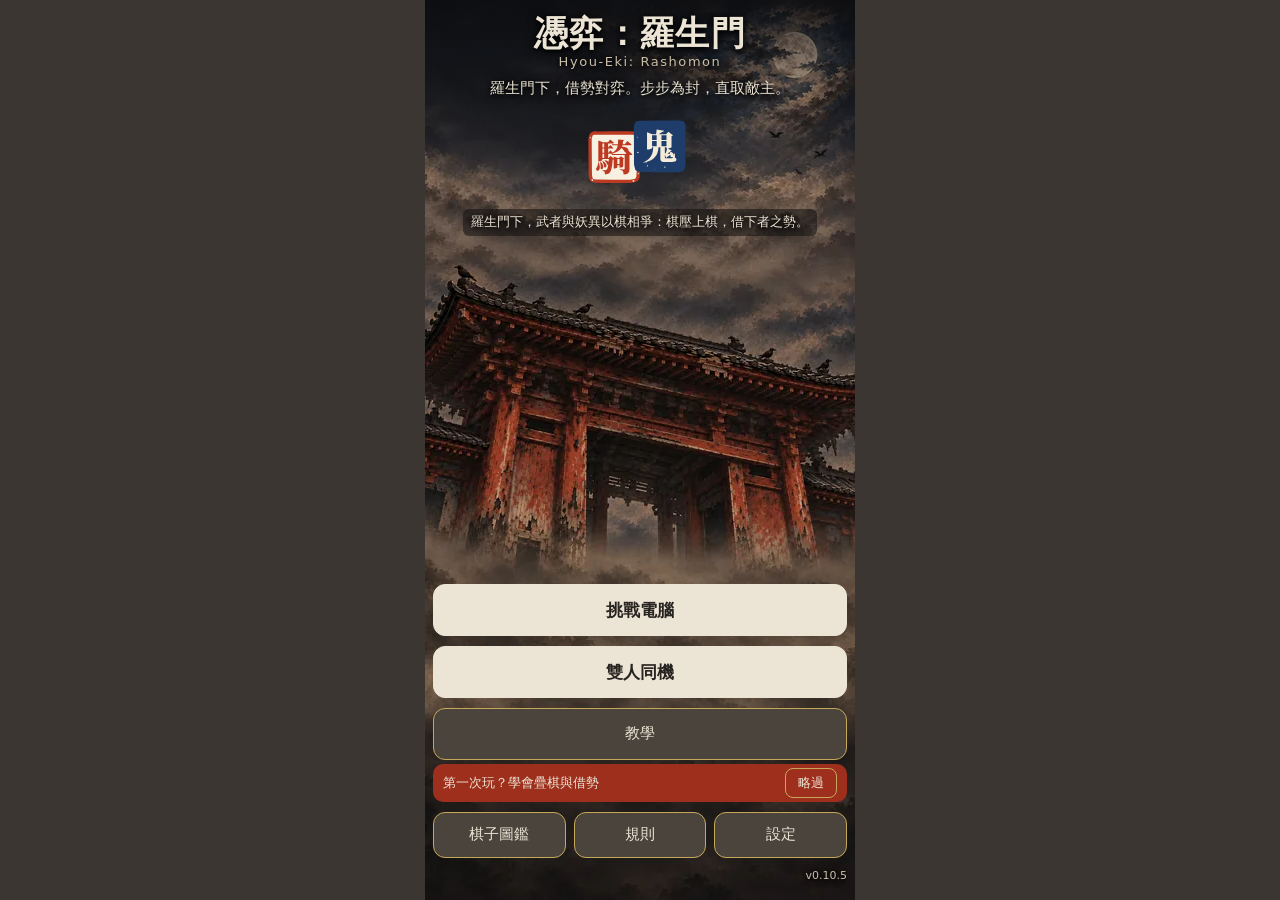
==== commit 1517fa95: "deploy: v0.10.5 to production (layout fixes: formation card caption, tutorial leave button) Formatio" ====
--- a/index.html
+++ b/index.html
@@ -4,7 +4,7 @@
     <meta charset="UTF-8" />
     <meta name="viewport" content="width=device-width, initial-scale=1, viewport-fit=cover" />
     <!-- The ONE source of the version. The page shows it and the update probe compares it with the online copy. -->
-    <meta name="app-version" content="0.10.4">
+    <meta name="app-version" content="0.10.5">
     <meta name="theme-color" content="#0b0e15" />
     <meta name="color-scheme" content="dark" />
     <link rel="icon" href="data:," />
@@ -15,8 +15,8 @@
     <meta name="apple-mobile-web-app-title" content="憑弈" />
     <meta name="apple-mobile-web-app-status-bar-style" content="black-translucent" />
     <title>憑弈：羅生門</title>
-    <script type="module" crossorigin src="./assets/index-BRVQr9p2.js"></script>
-    <link rel="stylesheet" crossorigin href="./assets/index-Dl9zdFGY.css">
+    <script type="module" crossorigin src="./assets/index-CgZ7qZ8y.js"></script>
+    <link rel="stylesheet" crossorigin href="./assets/index-ii-_JOlN.css">
   </head>
   <body>
     <button id="updBar" class="updbar" type="button" hidden></button>
--- a/assets/index-ii-_JOlN.css
+++ b/assets/index-ii-_JOlN.css
@@ -0,0 +1 @@
+:root{--sa-top:env(safe-area-inset-top,0px);--sa-bottom:env(safe-area-inset-bottom,0px);--ink:var(--frame-bg);--ink-2:var(--frame-bg-lo);--panel:var(--frame-bg-lo);--line:var(--frame-btn-line);--paper:var(--frame-text);--mute:var(--frame-text-mute);--blue:#4a93ff;--red:tomato;--arrow:#ffcf3a;--jade:#52e0b0;--violet:#c08bff;--board-w:min(390px, 100vw - 16px);--sys:-apple-system, BlinkMacSystemFont, "PingFang TC", "Noto Sans TC", "Microsoft JhengHei", "Heiti TC", system-ui, sans-serif;--serif:"Songti TC", "Noto Serif TC", "PMingLiU", "Songti SC", serif}*{box-sizing:border-box}[hidden]{display:none!important}html,body{background:var(--frame-bg);color:var(--frame-text);margin:0}body{font-family:var(--sys);-webkit-text-size-adjust:100%;-webkit-tap-highlight-color:transparent;touch-action:manipulation;min-height:100dvh;font-size:16px;line-height:1.45}button{font:inherit;color:inherit}#app{color:var(--frame-text);background:var(--frame-page);width:min(430px,100%);min-height:100dvh;padding:8px 8px calc(16px + var(--sa-bottom));margin:0 auto}.btn{border:1.5px solid var(--frame-btn-line);background:var(--frame-btn);min-height:46px;color:var(--frame-btn-text);cursor:pointer;border-radius:12px;padding:0 14px;font-size:15px}.btn:hover:not(:disabled),.btn:active:not(:disabled){background:var(--frame-btn-active)}.btn:focus-visible{outline:2px solid var(--frame-focus);outline-offset:2px}.btn:disabled{opacity:.5}.btn.primary{background:var(--frame-text);color:var(--frame-charcoal);border-color:var(--frame-text);font-size:17px;font-weight:800}.btn.primary:hover:not(:disabled),.btn.primary:active:not(:disabled){background:var(--frame-surface-2)}.btn.warn{border-color:var(--frame-red-text);color:var(--frame-red-text)}.btn.big{width:100%;min-height:52px}.updbar{z-index:30;background:var(--arrow);color:#1b1500;cursor:pointer;border:0;width:100%;min-height:50px;font-size:16px;font-weight:800;display:block;position:sticky;top:0}.brand{align-items:baseline;gap:12px;padding:20px 4px 4px;display:flex}.brand h1{font-family:var(--serif);letter-spacing:.12em;margin:0;font-size:56px;line-height:1}.ver{color:var(--mute);letter-spacing:.04em;font-size:14px}.lead{color:var(--mute);margin:10px 4px 18px;font-size:15px}.sec-title{letter-spacing:.2em;color:var(--mute);margin:20px 4px 8px;font-size:13px;font-weight:700}.rule-list{gap:10px;display:grid}.rule-card{text-align:left;border:2px solid var(--line);background:var(--panel);cursor:pointer;border-radius:14px;grid-template-columns:44px 1fr;align-items:center;column-gap:12px;min-height:78px;padding:10px 14px 10px 10px;display:grid}.rule-card .tag{width:44px;height:44px;font-family:var(--serif);color:var(--paper);background:#222b44;border-radius:12px;grid-row:1/span 2;place-items:center;font-size:24px;font-weight:800;display:grid}.rule-card .rt{font-size:18px;font-weight:800}.rule-card .rt em{background:var(--jade);color:#06241a;vertical-align:2px;border-radius:8px;margin-left:8px;padding:2px 7px;font-size:12px;font-style:normal;font-weight:700}.rule-card .rs{color:var(--mute);font-size:13.5px;line-height:1.4}.rule-card[aria-checked=true]{border-color:var(--jade);background:#12261f}.rule-card[aria-checked=true] .tag{background:var(--jade);color:#06241a}.seg{grid-template-columns:1fr 1fr;gap:8px;display:grid}.seg button{border:2px solid var(--line);background:var(--panel);cursor:pointer;border-radius:12px;min-height:50px;font-size:17px;font-weight:700}.seg button[aria-checked=true]{border-color:var(--paper);background:var(--frame-bg-lo)}.seg.n3{grid-template-columns:1fr 1fr 1fr}.seg .b{color:var(--blue)}.seg .r{color:var(--red)}.start-actions{gap:10px;margin-top:22px;display:grid}.topbar{justify-content:space-between;align-items:center;gap:8px;min-height:44px;padding:2px 2px 8px;display:flex}.rule-chip{border:1.5px solid var(--jade);background:#12261f;border-radius:17px;align-items:center;gap:8px;min-width:0;min-height:34px;padding:0 12px 0 6px;font-size:14px;font-weight:700;display:inline-flex}.rule-chip b{background:var(--jade);color:#06241a;width:24px;height:24px;font-family:var(--serif);border-radius:12px;flex:none;place-items:center;font-size:15px;display:grid}.rule-chip span{white-space:nowrap;text-overflow:ellipsis;overflow:hidden}.topbar .ver{flex:none}.scorebar{width:var(--board-w);border:1px solid var(--line);background:var(--panel);border-radius:14px;justify-content:center;align-items:center;gap:4px;max-width:100%;min-height:52px;margin:0 auto 8px;padding:4px 6px;font-weight:800;display:flex}.sb{border:1.5px solid #0000;border-radius:10px;flex:1;justify-content:center;align-items:baseline;gap:5px;min-width:0;padding:6px 6px 12px;display:flex;position:relative}.sb.blue{color:var(--blue)}.sb.red{color:var(--red)}.sb.mover{background:#ffffff0a;border-color:currentColor}.sb:after{content:"";background:linear-gradient(90deg, currentColor var(--p), #ffffff1f var(--p));border-radius:2px;height:4px;position:absolute;bottom:4px;left:10px;right:10px}.sb-name{font-size:19px}.sb-num{font-variant-numeric:tabular-nums;font-size:30px;line-height:1}.sb-of{color:var(--mute);font-size:17px}.sb-sep{color:var(--mute);flex:none;font-size:20px}.sb-gain{background:var(--jade);color:#06241a;border-radius:10px;padding:1px 8px;font-size:16px;font-weight:900;animation:1.7s ease-out forwards sb-gain-pop;position:absolute;top:-9px;right:4px}@keyframes sb-gain-pop{0%{opacity:0;transform:translateY(8px)scale(.6)}12%{opacity:1;transform:translateY(0)scale(1.15)}25%,75%{opacity:1;transform:translateY(0)scale(1)}to{opacity:0;transform:translateY(-6px)scale(1)}}.boardwrap{width:var(--board-w);max-width:100%;margin:0 auto}#board{-webkit-user-select:none;user-select:none;width:100%;height:auto;display:block}#board text{font-family:var(--sys);-webkit-user-select:none;user-select:none}.board-bg{fill:#0e1320;stroke:#36456a;stroke-width:2px}.cell.c0{fill:#1a2133}.cell.c1{fill:#202a40}.pt-glow{fill:#52e0b021}.pt-frame{fill:none;stroke:var(--jade);stroke-width:2px;opacity:.6}.pt-corner{fill:none;stroke:var(--jade);stroke-width:5px;stroke-linecap:round;stroke-linejoin:round}.pt-label{fill:var(--jade);font-size:22px;font-weight:800;font-family:var(--serif)!important}.coord{fill:var(--mute);text-anchor:middle;font-size:19px;font-weight:700}.arrow .shape{fill:var(--arrow);stroke:#05070b;stroke-width:7px;stroke-linejoin:round;paint-order:stroke fill}.arrow .halo{fill:none;stroke:#fff;stroke-width:13px;stroke-linejoin:round;opacity:.85;animation:.9s ease-in-out 3 halo-pulse}@keyframes halo-pulse{0%,to{stroke-width:13px;opacity:.85}50%{stroke-width:26px;opacity:1}}.piece .p-body{stroke-width:8px}.piece.blue .p-body{fill:#1446a08c;stroke:var(--blue)}.piece.red .p-body{fill:#9624128c;stroke:var(--red)}.lm{fill:none;stroke-width:13px;stroke-linecap:round;stroke-linejoin:round;opacity:.4}.lm-blue{stroke:var(--blue)}.lm-red{stroke:var(--red)}.lm-dash{fill:none;stroke:#fff;stroke-width:3.5px;stroke-dasharray:1 9;stroke-linecap:round;opacity:.95}.lm-cell{fill:none;stroke-width:4px}.lm-from{stroke-dasharray:8 6}.lm-mid{stroke-dasharray:2 7;stroke-linecap:round}.lm-c-blue{stroke:var(--blue)}.lm-c-red{stroke:var(--red)}#board .gain{pointer-events:none}.gain-t{text-anchor:middle;stroke:#05070b;stroke-width:8px;stroke-linejoin:round;paint-order:stroke fill;transform-box:fill-box;transform-origin:50%;font-size:42px;font-weight:900;animation:1.7s ease-out forwards gain-rise}.gain-blue .gain-t{fill:#9ccbff}.gain-red .gain-t{fill:#ffab97}@keyframes gain-rise{0%{opacity:0;transform:translateY(12px)scale(.6)}12%{opacity:1;transform:translateY(0)scale(1.2)}25%{transform:translateY(-4px)scale(1)}75%{opacity:1}to{opacity:0;transform:translateY(-34px)scale(1)}}rect.hit{fill:#0000;cursor:pointer}.sel-ring{fill:none;stroke:#fff;stroke-width:4px;animation:1.3s ease-in-out infinite sel-pulse}@keyframes sel-pulse{0%,to{opacity:1}50%{opacity:.45}}.mk-halo{fill:#ffffff29}.mk-dot{fill:#fff;stroke:#05070b;stroke-width:3px}.mk-hit{fill:#ffffff12;stroke:#fff;stroke-width:5px;stroke-dasharray:11 6}.mk-diamond{fill:var(--violet);stroke:#fff;stroke-width:3.5px}.mk-glyph{fill:#1a1030;text-anchor:middle;font-size:25px;font-weight:900}.mk-diamond-ring{fill:#c08bff1f;stroke:var(--violet);stroke-width:5px}.mk-fold{fill:#c08bff1a;stroke:var(--violet);stroke-width:5px;stroke-dasharray:9 6}.pill rect{fill:#05070b;stroke:#fff;stroke-width:2px}.pill text{fill:#fff;text-anchor:middle;font-size:17px;font-weight:900}.pill.hit rect{fill:#e5304f}.pill.borrow rect{fill:var(--violet)}.pill.borrow text{fill:#1a1030}.mk-count circle{fill:#fff;stroke:#05070b;stroke-width:2px}.mk-count text{fill:#1a1030;text-anchor:middle;font-size:15px;font-weight:900}.route-under{fill:none;stroke:#05070b;stroke-width:15px;stroke-linecap:round;stroke-linejoin:round;opacity:.85}.route{fill:none;stroke-width:8px;stroke-linecap:round;stroke-linejoin:round}.route-faint{fill:none;stroke:var(--violet);stroke-width:5px;stroke-dasharray:2 10;stroke-linecap:round;opacity:.9}.route-badge circle{stroke:#05070b;stroke-width:3px}.route-badge text{fill:#10131c;text-anchor:middle;font-size:23px;font-weight:900}.dest-ring{fill:none;stroke:#fff;stroke-width:4px}.panel{border:1px solid var(--line);background:var(--panel);border-radius:16px;margin-top:10px;padding:12px}.turn{align-items:center;gap:10px;min-height:40px;display:flex}.turn .dot{border:6px solid;border-radius:50%;flex:none;width:26px;height:26px}.turn.blue .dot{border-color:var(--blue);background:#1446a08c}.turn.red .dot{border-color:var(--red);background:#9624128c}.turn b{font-size:21px}.turn.blue b{color:var(--blue)}.turn.red b{color:var(--red)}.turn .count{color:var(--mute);margin-left:auto;font-size:14px}.threat{color:#ffd9cf;text-wrap:balance;background:#3a160f;border:1.5px solid tomato;border-radius:12px;margin-top:8px;padding:10px 12px;font-size:15.5px;font-weight:700}.hint{color:var(--paper);margin-top:8px;font-size:15px}.vs{color:var(--mute);margin-bottom:4px;font-size:13.5px}.thinking{border:1.5px solid var(--jade);background:#12261f;border-radius:12px;align-items:center;gap:10px;min-height:52px;margin-top:8px;padding:12px;display:flex}.thinking b{color:var(--jade);font-size:18px}.thinking .who{color:var(--mute);margin-left:auto;font-size:13.5px}.spin{border:3px solid #2c5a49;border-top-color:var(--jade);border-radius:50%;flex:none;width:20px;height:20px;animation:.9s linear infinite spin}@keyframes spin{to{transform:rotate(360deg)}}.aimoved{border:1.5px solid var(--arrow);color:#ffeaa0;background:#2a2410;border-radius:12px;margin-top:8px;padding:10px 12px;font-size:15px;font-weight:700}.legend{color:var(--mute);flex-wrap:wrap;gap:4px 14px;margin-top:6px;font-size:13.5px;display:flex}.legend i{margin-right:4px;font-style:normal;font-weight:900}.legend .l-step i{color:#fff}.legend .l-borrow i{color:var(--violet)}.legend .l-hit i{color:#ff5470}.note{color:var(--mute);margin-top:8px;font-size:13.5px}.last{border-top:1px dashed var(--line);color:var(--mute);margin-top:8px;padding-top:8px;font-size:14px}.msg{color:var(--arrow);margin-top:8px;font-size:14.5px;font-weight:700}.choose-title{margin-top:10px;font-size:17px;font-weight:800}.route-btn{border:2.5px solid var(--c);letter-spacing:.04em;cursor:pointer;background:#121826;border-radius:12px;align-items:center;gap:12px;width:100%;min-height:56px;margin-top:8px;padding:6px 12px;font-size:19px;font-weight:800;display:flex}.route-btn.dashed{border-style:dashed}.route-btn:active{background:#202a44}.route-btn .num{background:var(--c);color:#10131c;border-radius:50%;flex:none;place-items:center;width:32px;height:32px;font-weight:900;display:grid}.route-btn .tag{color:var(--mute);letter-spacing:0;margin-left:auto;font-size:13px;font-weight:700}.cancel-row{margin-top:10px}.endcard .head{font-family:var(--serif);letter-spacing:.06em;font-size:34px;font-weight:900;line-height:1.15}.endcard.blue .head{color:var(--blue)}.endcard.red .head{color:var(--red)}.endcard .detail{margin-top:6px;font-size:15.5px}.endcard .finalscore{color:var(--jade);margin-top:8px;font-size:17px;font-weight:800}.endcard .stats{color:var(--mute);margin-top:8px;font-size:13.5px}.endcard .btns{gap:8px;margin-top:12px;display:grid}.copy-msg{min-height:20px;color:var(--jade);margin-top:8px;font-size:14px;font-weight:700}.copy-msg.err{color:var(--arrow)}.manual{border:1px solid var(--line);width:100%;height:120px;color:var(--paper);background:#0b0e15;border-radius:10px;margin-top:6px;padding:8px;font:16px/1.4 ui-monospace,Menlo,Consolas,monospace;display:block}.actions{grid-template-columns:repeat(2,minmax(0,1fr));gap:8px;margin-top:10px;display:grid}.actions .btn:disabled{opacity:.4;cursor:default}.rulesheet{border:1px solid var(--line);background:var(--panel);border-radius:16px;margin-top:10px;padding:12px 14px;font-size:15px}.rulesheet h3{letter-spacing:.08em;margin:0 0 6px;font-size:15px}.rulesheet ol{margin:0;padding-left:1.3em;line-height:1.6}.rulesheet li+li{margin-top:4px}.rulesheet .note,.rulesheet .legend{margin-top:10px}.pv-dim{opacity:.3}.pv-under{fill:none;stroke:#05070b;stroke-width:18px;stroke-linecap:round;stroke-linejoin:round;opacity:.85}.pv-route{fill:none;stroke-width:9px;stroke-linecap:round;stroke-linejoin:round;opacity:.95}.pv-route.pv-blue{stroke:#9ccbff}.pv-route.pv-red{stroke:#ffab97}.arrow.ghost .shape{fill:#ffcf3a8c;stroke:#fff;stroke-width:5px;stroke-dasharray:9 6}.arrow.ghost.change .shape{fill:#ff8c3c99}.pv-tag circle{fill:#fff;stroke:#05070b;stroke-width:2px}.pv-tag text{fill:#10131c;text-anchor:middle;font-size:16px;font-weight:900}.pv-same{fill:none;stroke:var(--arrow);stroke-width:3px;stroke-dasharray:3 6;opacity:.85}.pv-ghost{stroke-width:6px;stroke-dasharray:8 7}.pv-ghost.pv-blue{stroke:var(--blue);fill:#1446a059}.pv-ghost.pv-red{stroke:var(--red);fill:#96241259}.pv-hit{fill:#e5304f29;stroke:#ff5a78;stroke-width:5px}.pv-x path{fill:none;stroke:#ff5a78;stroke-width:10px;stroke-linecap:round;paint-order:stroke}.pv-push-under{stroke:#05070b;stroke-width:14px;stroke-linecap:round;opacity:.85}.pv-push{stroke:#ff5a78;stroke-width:7px;stroke-linecap:round;stroke-dasharray:3 12}.pv-dest{fill:none;stroke:#fff;stroke-width:4px;animation:1s ease-in-out infinite sel-pulse}.pv-card{border:1px solid var(--line);border-left:5px solid var(--arrow);background:#121a2c;border-radius:12px;margin-top:8px;padding:10px 12px}.pv-card.blue{border-left-color:var(--blue)}.pv-card.red{border-left-color:var(--red)}.pv-title{font-size:16.5px;font-weight:800}.pv-lines{margin:6px 0;padding-left:1.2em;font-size:15px;line-height:1.55}.pv-confirm{font-size:15px}.pv-confirm b{color:var(--arrow)}.pv-card .cancel-row{gap:8px;display:flex}.pv-card .cancel-row .btn{flex:1}.playing{align-items:center;gap:10px;min-height:52px;font-size:15px;display:flex}.trail{stroke-width:22px;stroke-linecap:round;fill:none}.trail-blue{stroke:#78b4ffbf}.trail-red{stroke:#ff967dbf}.hitflash{fill:#ffffff2e;stroke:#fff;stroke-width:7px}.knocked-out .p-body{stroke:#fff}.arrow.pop .shape,.arrow.pop .halo{transform-box:fill-box;transform-origin:50%;animation:.1s ease-out arrow-pop}@keyframes arrow-pop{0%{opacity:0;transform:scale(.3)}to{opacity:1;transform:scale(1)}}.fxtop{z-index:20;pointer-events:none;position:fixed;inset:0;overflow:hidden}.spark{background:radial-gradient(circle, #fff 0 30%, var(--jade) 70%, #52e0b000 100%);opacity:0;will-change:transform, opacity;border-radius:50%;width:18px;height:18px;position:absolute;top:0;left:0;box-shadow:0 0 14px 6px #52e0b0bf}.spark-blue{box-shadow:0 0 14px 6px #4a93ffcc}.spark-red{box-shadow:0 0 14px 6px #ff6347cc}.sb-num.bump{animation:.3s ease-out sb-bump}@keyframes sb-bump{0%{transform:scale(1.7)}to{transform:scale(1)}}#board .tele{pointer-events:none}.tele-under{stroke:#05070b;stroke-width:13px;stroke-linecap:round;opacity:.85}.tele-shaft{stroke-width:7px;stroke-dasharray:10 7;stroke-linecap:round}.tele-head{stroke:#05070b;stroke-width:2.5px;stroke-linejoin:round}.tele-ring{fill:none;stroke-width:4px;stroke-dasharray:7 7;opacity:.9}.tele-tag circle{stroke:#05070b;stroke-width:2.5px}.tele-tag text{fill:#05070b;text-anchor:middle;font-size:16px;font-weight:900}.tele.ghost{opacity:.75;animation:1.3s ease-in-out infinite sel-pulse}.mk-tele{fill:#ff54701a;stroke:#ff5470;stroke-width:5px;stroke-dasharray:5 6}.pill.tele rect{fill:#2b3350}.whiff-t{fill:#fff;text-anchor:middle;stroke:#05070b;stroke-width:7px;stroke-linejoin:round;paint-order:stroke fill;font-size:30px;font-weight:900}.void-puff{fill:#ffffff1f;stroke:#cfd6e6;stroke-width:3px;stroke-dasharray:3 5}.legend .l-tele i{color:var(--arrow)}.tele-line{border:1.5px dashed;border-radius:10px;flex-wrap:wrap;align-items:baseline;gap:2px 10px;margin-top:8px;padding:8px 10px;font-size:15px;display:flex}.tele-line.blue{color:#9ccbff}.tele-line.red{color:#ffab97}.tele-line b{letter-spacing:.02em;font-size:16.5px}.tele-line .tele-hint{color:var(--paper);font-size:13.5px}.last.res.capture{color:#ffab97}.route-btn.tele-choice{--c:#fff}.route-btn.tele-choice.tele{--c:#ff8aa0;border-style:dashed}@media (prefers-reduced-motion:reduce){.tele.ghost,.arrow .halo,.spin,.sel-ring,.pv-dest,.arrow.pop .shape,.arrow.pop .halo,.sb-num.bump{animation:none}.gain-t,.sb-gain{animation:1.7s linear forwards gain-hold}@keyframes gain-hold{0%,80%{opacity:1}to{opacity:0}}}.seg.n3 button{padding:4px 2px;font-size:16px;line-height:1.15}.seg button small{color:var(--mute);margin-top:2px;font-size:12.5px;font-weight:700;display:block}.seg button[aria-checked=true] small{color:var(--paper)}#pzBoard{-webkit-user-select:none;user-select:none;width:100%;height:auto;display:block}#pzBoard text{font-family:var(--sys);-webkit-user-select:none;user-select:none}#pzBoard .tele-tag{display:none}#pzBoard .tele,#pzBoard .pz-tele,#pzBoard .pill,#pzBoard .pz-tbadge{pointer-events:none}.pz-num{fill:#fff;text-anchor:middle;font-size:27px;font-weight:900}.piece.red .pz-num{fill:#ffe3dc}.pz-notch{fill:var(--red);stroke:#05070b;stroke-width:3px;stroke-linejoin:round;paint-order:stroke fill}.pz-acted .p-body,.pz-acted .pz-num{opacity:.45}.pz-check circle{fill:var(--jade);stroke:#05070b;stroke-width:2.5px}.pz-check text{fill:#06241a;text-anchor:middle;font-size:15px;font-weight:900}.pz-danger{fill:#ff63472b;stroke:#ff634799;stroke-width:2px}.pz-tbadge circle{fill:var(--red);stroke:#05070b;stroke-width:2.5px}.pz-tbadge text{fill:#fff;text-anchor:middle;font-size:15px;font-weight:900}.pz-point .pz-ruin-mark{display:none}.pz-point.pz-ruin .pz-ruin-mark{opacity:var(--ruin,1);display:inline}.pz-ruin-mark path{fill:none;stroke:var(--red);stroke-width:9px;stroke-linecap:round}.pz-ruin-mark text{fill:var(--red);font-family:var(--serif);text-anchor:middle;font-size:22px;font-weight:900}.pz-point.pz-ruin .pt-frame,.pz-point.pz-ruin .pt-corner{stroke:#6d5a5a}.pz-point.pz-ruin .pt-label{fill:#8a6f6f}.pz-pushring{stroke:#ff5470}.pz-pusharrow-under{stroke:#05070b;stroke-width:13px;stroke-linecap:round;opacity:.85}.pz-pusharrow{stroke:#ff5a78;stroke-width:7px;stroke-linecap:round}.pz-pusharrow-head{fill:#ff5a78;stroke:#05070b;stroke-width:2.5px;stroke-linejoin:round}.pz-newtarget{fill:none;stroke:var(--arrow);stroke-width:5px;animation:1s ease-in-out infinite sel-pulse}.pill.good rect{fill:var(--jade)}.pill.good text{fill:#06241a}.pz-active .p-body{stroke:#fff}.pz-mark.good{fill:var(--jade)}.pz-mark.bad{fill:#ff8a75}.pz-head{align-items:baseline;gap:10px;display:flex}.pz-head b{font-family:var(--serif);font-size:20px}.pz-round{color:var(--arrow);margin-left:auto;font-size:17px;font-weight:800}.pz-tline{color:#ffcabd;border:1.5px dashed #ff8a75;border-radius:10px;margin-top:6px;padding:7px 10px;font-size:15px}.pz-tline.danger{color:#ffd9cf;background:#3a160f;border-style:solid;font-weight:700}.pz-tline.good{border-color:var(--jade);color:#b8f5df}.pz-teles-t{color:var(--arrow);margin-top:8px;font-size:13.5px;font-weight:700}.pz-pieces{flex-wrap:wrap;gap:6px;margin-top:8px;display:flex}.pz-chip{border:1.5px solid var(--blue);color:#9ccbff;border-radius:12px;padding:3px 9px;font-size:13.5px}.pz-chip.done{border-color:var(--jade);color:var(--jade)}.pz-chip.gone{border-color:var(--line);color:var(--mute);text-decoration:line-through}.pz-chip.sel{background:#1d3359}.pz-done{color:var(--mute);margin-top:8px;font-size:14px}.pz-selrow{gap:8px;display:flex}.pz-selrow .btn{flex:1}.pz-main{grid-template-columns:minmax(0,1fr) minmax(0,1.6fr);gap:8px;margin-top:10px;display:grid}.pz-main .btn{min-height:54px}.pz-main .btn:disabled{opacity:.4;cursor:default}.btn.primary.armed{background:var(--frame-gold);border-color:var(--frame-gold);color:var(--frame-charcoal)}.actions.pz-actions{grid-template-columns:repeat(3,minmax(0,1fr))}.pz-actions .btn{padding:0 6px;font-size:14px}.pv-lines .good{color:var(--jade);font-weight:700}.pv-lines .bad{color:#ffab97;font-weight:700}.pz-shift s{color:var(--mute)}.pz-shift b{color:var(--arrow);font-size:16.5px}.pz-log{background:#10162a;border-radius:10px;margin-top:10px;padding:8px 10px;font-size:14px}.pz-log-t{color:var(--mute);letter-spacing:.1em;font-size:12.5px}.endcard.pz-win .head{color:var(--jade)}.endcard.pz-lose .head{color:var(--red)}.pz-allclear{color:var(--jade);font-weight:800}.pz-rule{margin:0;line-height:1.6}.pz-startrules{margin-top:14px}@media (prefers-reduced-motion:reduce){.pz-newtarget{animation:none}}.sec-title.tac-new{color:var(--arrow);font-size:15px}.tac-start .lead{margin-top:4px}.tac-startacts{margin-top:10px}.legacy-h{border-top:1px solid var(--line);color:var(--mute);letter-spacing:.2em;margin:30px 4px 0;padding-top:14px;font-size:18px;font-weight:800}#tacBoard{-webkit-user-select:none;user-select:none;width:100%;height:auto;display:block}#tacBoard text{font-family:var(--sys);-webkit-user-select:none;user-select:none}#tacBoard .tac-tag,#tacBoard .tac-numb,#tacBoard .tac-sbadge,#tacBoard .tac-lane,#tacBoard .tac-kill{pointer-events:none}.tac-kind{fill:#fff;font-family:var(--serif);text-anchor:middle;font-size:27px;font-weight:900}.piece.red .tac-kind{fill:#ffe9e3}.tac-numb circle{fill:#fff2c4;stroke:#05070b;stroke-width:2.5px}.tac-numb text{fill:#7a1300;text-anchor:middle;font-size:14px;font-weight:900}.tac-numb.on circle{fill:var(--arrow)}.tac-cell{fill:#ff634733;stroke:#ff6347b3;stroke-width:2px}.tac-sbadge circle{fill:var(--red);stroke:#05070b;stroke-width:2.5px}.tac-sbadge text{fill:#fff;text-anchor:middle;font-size:14px;font-weight:900}.tac-lane-under{stroke:#05070b;stroke-width:10px;stroke-linecap:round;opacity:.8}.tac-lane-line{stroke:#ffcf3a;stroke-width:5px;stroke-dasharray:11 7;stroke-linecap:round}.tac-lane-head{fill:#ffcf3a;stroke:#05070b;stroke-width:2px;stroke-linejoin:round}.tac-x-under{fill:none;stroke:#05070b;stroke-width:10px;opacity:.8;stroke-linecap:round}.tac-x{fill:none;stroke:#ff3b3b;stroke-width:6px;opacity:.92;stroke-linecap:round}.tac-tag rect{fill:#2a3350;stroke:#05070b;stroke-width:2px}.tac-tag text{fill:#fff;text-anchor:middle;font-size:12.5px;font-weight:800}.tac-tag.kill rect,.tac-tag.ruin rect{fill:#e5332f}.tac-tag.whiff rect{fill:#4a5470}.tac-tag.noact rect{fill:#5d6680}.tac-tag.noact text,.tac-tag.whiff text{fill:#e8ecf5}.tac-tag.push rect{fill:#ff5a78}.tac-tag.turn rect{fill:var(--arrow)}.tac-tag.turn text{fill:#1b1500}.tac-point.tac-warn .pt-frame{stroke:#ff3b3b;stroke-width:5px;animation:1s ease-in-out infinite sel-pulse}.tac-turnring{fill:none;stroke:var(--arrow);stroke-width:4px;stroke-dasharray:9 6}.tac-turnpick{fill:none;stroke:var(--arrow);stroke-width:5px;animation:1s ease-in-out infinite sel-pulse}.tac-arc-under{fill:none;stroke:#05070b;stroke-width:10px;stroke-linecap:round}.tac-arc{fill:none;stroke:var(--arrow);stroke-width:5px;stroke-linecap:round}.tac-arc-head{fill:var(--arrow);stroke:#05070b;stroke-width:2px}.tac-oldface path{fill:none;stroke:#ff9b88;stroke-width:2.5px;stroke-dasharray:4 3}.tac-arrow{stroke:#ffe08a;stroke-width:5px;stroke-linecap:round}.tac-arrowtip{fill:#fff;stroke:#05070b;stroke-width:2px}.tac-turnrow{gap:8px;margin-top:8px;display:flex}.tac-turnbtn{flex:1;min-width:44px;min-height:52px;font-size:18px;font-weight:800}.tac-turnbtn.on{background:var(--arrow);border-color:var(--arrow);color:#1b1500}.pz-main.tac-main{grid-template-columns:minmax(0,1fr) minmax(0,1.15fr) minmax(0,1.4fr)}.tac-main .btn{padding:0 4px;font-size:15px}.tac-intro{border-left:4px solid var(--arrow);background:#1a2036;border-radius:6px;margin-top:8px;padding:8px 10px;font-weight:700;line-height:1.5}.tac-rules{width:var(--board-w);border:1px solid var(--line);background:#10162a;border-radius:12px;max-width:100%;margin:8px auto;padding:8px 12px}.tac-rules summary{cursor:pointer;font-weight:800}.tac-rules .pz-rule{margin-top:6px;font-size:14.5px}.legend .l-turn i{color:var(--arrow)}.tac-pline{font-size:14.5px}.tac-pline.mute{border-style:dotted;border-color:var(--line);color:var(--mute)}.tac-copytext{background:var(--ink-2);width:100%;color:var(--paper);border:1px solid var(--line);margin-top:6px;font-size:12px;display:block}@media (prefers-reduced-motion:reduce){.tac-point.tac-warn .pt-frame,.tac-turnpick{animation:none}}.sec-title.stk-new{color:var(--arrow);font-size:15px}.stk-start .lead{margin:4px 0 8px}.stk-lab{color:var(--mute);letter-spacing:.1em;margin:10px 2px 4px;font-size:13px}.stk-start .seg button{min-width:0}.stk-start .seg button small{color:var(--mute);font-size:11px;line-height:1.25;display:block}.stk{width:100%;min-width:0}.stk-top{min-height:34px;color:var(--frame-text);justify-content:space-between;align-items:center;gap:8px;font-size:13px;display:flex}.stk-top .ver{color:var(--frame-text-mute)}.stk-top span:first-child{text-overflow:ellipsis;white-space:nowrap;min-width:0;overflow:hidden}.stk-status,#stkStatus{min-height:52px;color:var(--frame-text);overflow-wrap:anywhere;padding:6px 10px}.stk-status .m{font-size:16px;font-weight:800}.stk-status .d{background:var(--frame-chip-red);color:var(--frame-chip-text);border-radius:8px;margin-top:2px;padding:3px 8px;font-size:14px;font-weight:700}.stk-status .n{color:var(--frame-text-mute);margin-top:2px;font-size:13px}.stk-status.thinking .m:after{content:"";text-align:left;width:1.5em;animation:1.2s steps(4,end) infinite stk-dots;display:inline-block}@keyframes stk-dots{0%{content:""}25%{content:"."}50%{content:".."}75%{content:"..."}}.stk-bwrap{margin:6px 0}.stk-bwrap.locked{filter:brightness(.85)}.stkboard{-webkit-user-select:none;user-select:none;touch-action:manipulation;width:100%;height:auto;display:block}.stkboard :not(.hit){pointer-events:none}.stkboard .hit{fill:#0000;cursor:pointer}.stkboard .cell.ca{fill:#1a2238}.stkboard .cell.cb{fill:#151c30}.stkboard .cell.home0{stroke:#4a93ff47;stroke-width:1px}.stkboard .cell.home1{stroke:#ff634747;stroke-width:1px}.stkboard .lab{fill:var(--mute);text-anchor:middle;dominant-baseline:middle;font-size:12px}.stkboard .lastfrom{fill:none;stroke:#efe8d859;stroke-width:2px;stroke-dasharray:4 4}.stkboard .lastto{fill:#efe8d814;stroke:#efe8d8b3;stroke-width:2px}.stkboard .okdot{fill:var(--arrow);opacity:.55}.stkboard .selbox{fill:#ffcf3a1f;stroke:var(--arrow);stroke-width:3px}.stkboard .pvbox{fill:none;stroke:var(--arrow);stroke-width:3px;animation:.9s ease-in-out infinite stk-pulse}.stkboard .kdanger{fill:#ff63472e;stroke:var(--red);stroke-width:3px;animation:.9s ease-in-out infinite stk-pulse}@keyframes stk-pulse{50%{opacity:.35}}.stkboard .ring{fill:none;stroke-width:1.8px}.stkboard .ring.s0{stroke:var(--blue)}.stkboard .ring.s1{stroke:var(--red)}.stkboard .hbadge circle{fill:var(--ink);stroke:var(--arrow);stroke-width:1.5px}.stkboard .hbadge text{fill:var(--arrow);text-anchor:middle;dominant-baseline:central;font-size:11px;font-weight:800}.stkboard .ghost{opacity:.45}.stkboard .mkh,.stkboard .mkw,.stkboard .mkf,.stkboard .mkk{text-anchor:middle;paint-order:stroke;stroke:var(--ink);stroke-width:3px;font-size:12px;font-weight:800}.stkboard .mkh{fill:var(--arrow)}.stkboard .mkw{fill:var(--red);font-size:15px}.stkboard .mkf{fill:var(--violet)}.stkboard .mkk{fill:var(--arrow);font-size:11px}.stkboard .xmk text{fill:#7e869b;text-anchor:middle;dominant-baseline:central;font-size:26px;font-weight:800}.stk-panel{min-height:120px;margin:6px 0}.stk-panel .hint{color:var(--mute);padding:10px;font-size:14px}.tray{grid-template-columns:repeat(4,minmax(0,1fr));gap:6px;display:grid}.tray .tk{border:1px solid var(--line);background:var(--frame-btn);border-radius:10px;min-height:52px;padding:2px}.tray .tk b{font-size:18px;font-family:var(--serif);display:block}.tray .tk small{color:var(--mute);font-size:12px}.tray .tk.on{border-color:var(--arrow);box-shadow:0 0 0 2px #ffcf3a66}.tray .tk:disabled{opacity:.4}.rowbtns{grid-template-columns:repeat(auto-fit,minmax(110px,1fr));gap:8px;margin-top:8px;display:grid}.btn.small{min-height:36px;padding:0 10px;font-size:14px}.lyrs .lyrt{color:var(--frame-text-mute);margin-bottom:4px;font-size:13px}.lyr{border:1px solid var(--frame-line-soft);background:var(--frame-panel);color:var(--frame-ink);border-radius:10px;flex-wrap:wrap;align-items:center;gap:4px 8px;margin-bottom:4px;padding:6px 8px;font-size:14px;display:flex}.lyr .btn{border:1.5px solid var(--frame-btn-line-paper)}.lyr .btn:focus-visible{outline:2px solid var(--frame-ink)}.lyr span:not(.picked){overflow-wrap:anywhere;flex:1;min-width:0}.lyr.s0{border-left:4px solid var(--frame-ink-blue)}.lyr.s1{border-left:4px solid var(--frame-ink-red)}.lyr.s0 .chip{color:var(--frame-ink-blue)}.lyr.s1 .chip{color:var(--frame-ink-red)}.lyr .chip{font-family:var(--serif);font-size:18px}.lyr .picked{color:var(--frame-ink);font-size:13px}.pv .pvt{background:var(--panel);border:1px solid var(--arrow);border-radius:10px;padding:8px 10px;font-size:17px;font-weight:800}.legend{color:var(--mute);flex-wrap:wrap;align-items:center;gap:2px;margin-top:8px;font-size:13px;display:flex}.legend .mk-own circle{fill:#52e0b0}.legend .mk-bor polygon,.legend .mk-both polygon{fill:none;stroke:#ffcf3a;stroke-width:8px}.stk-acts{grid-template-columns:repeat(3,minmax(0,1fr));gap:8px;display:grid}.stk-end{border:2px solid var(--arrow);background:var(--panel);border-radius:12px;margin-top:10px;padding:12px}.stk-end .et{font-size:20px;font-weight:800}.stk .msg{overflow-wrap:anywhere;margin-top:8px}.stk-copytext{background:var(--ink-2);width:100%;color:var(--paper);border:1px solid var(--line);border-radius:8px;margin-top:6px;display:block}@keyframes stk-move{0%{transform:translate(var(--dx), var(--dy))}to{transform:translate(0)}}@keyframes stk-place{0%{opacity:0;transform:translateY(-14px)}to{opacity:1;transform:translateY(0)}}@keyframes stk-flipflash{50%{filter:drop-shadow(0 0 6px var(--violet))}}@keyframes stk-win{50%{filter:drop-shadow(0 0 10px var(--arrow))}}.stkboard .a-move{animation:.18s ease-out stk-move}.stkboard .a-place{animation:.16s ease-out stk-place}.stkboard .a-drop{animation:.2s ease-in stk-place}.stkboard .a-flip{animation:.6s ease-in-out stk-flipflash}.stkboard .a-win{animation:.9s ease-in-out 2 stk-win}@media (prefers-reduced-motion:reduce){.stkboard .a-move,.stkboard .a-place,.stkboard .a-drop,.stkboard .a-flip,.stkboard .a-win,.stkboard .pvbox,.stkboard .kdanger,.stk-status.thinking .m:after{animation:none}}.stk-bwrap{padding:8px}.stk-board{aspect-ratio:1;touch-action:manipulation;-webkit-user-select:none;user-select:none;width:100%;position:relative}.stk-grid{grid-template-columns:repeat(var(--n), 1fr);grid-template-rows:repeat(var(--n), 1fr);display:grid;position:absolute;inset:0}.stk-cell{cursor:pointer;min-width:0;min-height:0}.stk-cell svg{pointer-events:none;width:100%;height:100%;display:block;overflow:visible}.stk-cell .lab{fill:#3a31288c;font-size:11px}.stk-diffuse,.stk-anim{pointer-events:none;width:100%;height:100%;position:absolute;inset:0;overflow:visible}.stk-diffuse{mix-blend-mode:multiply}.stk-paper{opacity:0;pointer-events:none;background:#f3ecdb;position:absolute;inset:0}.stk-board .mkf{fill:#6b2d7f;paint-order:stroke;stroke:#f3ecdb;stroke-width:3px;font-size:15px;font-weight:800}.stk-board .xmk text{fill:#2a2520;paint-order:stroke;stroke:#f3ecdb;stroke-width:6px;stroke-linejoin:round;dominant-baseline:central;font-size:30px;font-weight:900}.stk-board .kdanger{animation:.9s ease-in-out infinite stk-pulse}.stk-board.xf .stk-grid{animation:.15s linear stk-xf}@keyframes stk-xf{0%{opacity:0}to{opacity:1}}@media (prefers-reduced-motion:reduce){.stk-board .kdanger{animation:none}}.stk-bframe{grid-template-rows:auto auto;grid-template-columns:14px minmax(0,1fr);gap:14px 12px;display:grid}.stk-ranks{grid-area:1/1;grid-template-rows:repeat(var(--n), 1fr);place-items:center end;display:grid}.stk-board{grid-area:1/2}.stk-files{grid-area:2/2;grid-template-columns:repeat(var(--n), 1fr);justify-items:center;display:grid}.stk-rank,.stk-file{color:#d8d0bd;font-size:11px;line-height:1}.stk-tut-btn{width:100%}.les-strip{grid-template-columns:repeat(7,minmax(0,1fr));gap:6px;margin:4px 0 8px;display:grid}.les-b{border:1px solid var(--line);background:var(--panel);min-height:40px;color:var(--paper);border-radius:10px;font-size:16px;font-weight:800}.les-b.done{border-color:#52e0b0}.les-b.on{border:2px solid var(--arrow);color:var(--arrow)}.les-card{border:1px solid var(--line);background:var(--panel);border-radius:10px;margin-bottom:8px;padding:8px 10px}.les-card p{overflow-wrap:anywhere;margin:0}.les-ex{font-size:16px;line-height:1.5}.les-goal{color:var(--arrow);font-weight:800;margin-top:4px!important}.les-v{border:2px solid var(--arrow);background:var(--panel);border-radius:12px;margin-top:10px;padding:12px}.les-v.ok{border-color:#52e0b0}.les-v.bad{border-color:#bd3a22}.les-v .lt{font-size:20px;font-weight:800}.les-v .les-msg{color:var(--paper);overflow-wrap:anywhere;margin:4px 0 8px}.stk-les .stk-acts{grid-template-columns:minmax(0,1fr);margin-top:6px}.stk-les{min-height:calc(100dvh - 24px - var(--sa-bottom));flex-direction:column;display:flex}.stk-les>*{flex:none}.stk-les>.stk-panel{flex:1 1 0;min-height:72px;overflow-y:auto}.stk-les>.les-v{flex:none;overflow-y:auto}.stk-les>.stk-panel .rowbtns{z-index:1;background:var(--frame-page);position:sticky;bottom:0}.stk-les>.les-v .rowbtns{z-index:1;background:var(--panel);position:sticky;bottom:0}.stk-les .lyrs{flex-direction:column;display:flex}.stk-les .lyrs>.fig-frame{flex:none;order:1;margin-top:4px}.stk-les .les-strip{grid-template-columns:repeat(9,minmax(0,1fr));gap:4px}.stk-les .hand-empty{min-height:0}.stk-les>.stk-panel{flex-direction:column;display:flex}.stk-les>.stk-panel>*{flex:none;order:2}.stk-les>.stk-panel>.lyrs{display:contents}.stk-les>.stk-panel .lyrt,.stk-les>.stk-panel .lyr{flex:none;order:-2}.stk-les>.stk-panel>.foe{order:-1;margin-top:4px}.stk-les:has(>.les-v:is([data-v=fail],[data-v=done]))>#hand0{display:none}.stk-les>.les-v{margin-top:4px;padding:8px 12px}.stk-les:has(>.stk-panel>.pv):not(:has(>#hand0 .hchip.on))>#hand0{display:none}.stk-les:has(>.stk-panel>.pv)>.stk-panel{flex:1 0 auto}.stk-les>.stk-panel>.pv~.legend{display:none}.stk-les>.stk-bwrap{margin-bottom:2px}.stk-les>#hand0{margin-top:2px;margin-bottom:2px}.stk-les>.stk-panel{margin-top:4px;margin-bottom:2px}.stk-les .pv .pvt{padding-top:4px;padding-bottom:4px}.stk-les .pv .warn{margin-top:4px;padding-top:4px;padding-bottom:4px}.stk-les .pv .rowbtns{margin-top:4px}.stk-les>.les-v .les-msg{margin-bottom:6px}.stk-les:has(>.les-v[data-v=done])>.les-danger{display:none}.stk-les>.les-v[data-v=done]>.lt:first-child,.stk-les>.les-v[data-v=done]>.lt:first-child+.les-msg{display:inline}.stk-les>.les-v[data-v=done]>.lt:first-child{margin-right:8px}.stk-les>.les-v[data-v=done]>.lt:first-child+.les-msg+.lt{margin-top:6px}.les-danger{box-sizing:border-box;color:#ffb3a3;background:#bd3a2224;border:1px solid #bd3a22;border-radius:10px;min-height:40px;margin:0 0 8px;padding:6px 10px;font-weight:800}.les-danger:empty{visibility:hidden}.warn{overflow-wrap:anywhere;border-radius:10px;margin-top:6px;padding:6px 10px;font-size:15px}.warn-king{color:#ffd9d0;background:#5a1b14;border:1px solid #bd3a22;font-weight:800}.foe{margin-bottom:8px}.foeline{border:1.5px solid var(--frame-red-text);color:var(--frame-text-mute);border-radius:10px;margin-bottom:4px;padding:6px 10px;font-weight:800}.legend-foe .lg{align-items:center;gap:3px;display:inline-flex}.psent{color:var(--frame-ink-mute);overflow-wrap:anywhere;flex-basis:100%;margin:0;font-size:13.5px}.stk,.stk-start{--blue:var(--frame-blue-text);--red:var(--frame-red-text)}.hand{min-height:40px;color:var(--frame-text);flex-wrap:wrap;align-items:center;gap:6px;margin:4px 0;padding:2px 4px;display:flex}.hand .hs{color:var(--frame-text);font-size:13px;font-weight:800}.hand .ht{color:var(--frame-text-mute);font-size:13px}.hand .hnone{color:var(--frame-text-mute);font-size:14px}.hchip{border:1.5px solid var(--frame-btn-line);background:var(--frame-btn);min-height:36px;color:var(--frame-btn-text);font-family:var(--serif);cursor:pointer;border-radius:10px;align-items:baseline;gap:4px;padding:2px 12px;font-size:18px;display:inline-flex}.hchip i{font-style:normal;font-family:var(--sys);font-size:13px}.hchip.off{opacity:.6}.hchip.on{background:var(--frame-btn-active);border-color:var(--frame-text)}.draw-hint{color:var(--frame-text);margin:4px 0 8px;padding:6px 10px}.draw-line{overflow-wrap:anywhere;font-size:15px;font-weight:700}.draw-line+.draw-line{color:var(--frame-text-mute);margin-top:2px;font-weight:400}.fig-frame{max-width:100%;margin:0 auto 6px;position:relative;overflow:hidden}.fig-frame .fig-print{width:100%;height:100%;font-family:var(--serif);opacity:1;justify-content:center;align-items:center;font-size:72px;font-weight:800;display:flex;position:absolute;top:0;left:0}.fig-frame .fig-print.s0{color:var(--frame-blue-text)}.fig-frame .fig-print.s1{color:var(--frame-red-text)}.fig-frame .fig-img{object-fit:contain;opacity:0;width:100%;height:100%;display:block;position:relative}.fig-frame.ok .fig-img{opacity:1}.fig-frame.ok .fig-print{opacity:0}.spot{z-index:60;touch-action:none;cursor:pointer;width:100%;height:100%;position:fixed;top:0;left:0;overflow:hidden}.spot-dim{opacity:0;background:#000;width:100%;height:100%;position:absolute;top:0;left:0}.spot-fig{transform-origin:50%;will-change:transform, opacity;width:216px;height:160px;position:absolute;top:0;left:0}.spot-fig .fig-frame{max-width:none;margin:0;overflow:visible}.spot-stamp{transform-origin:50%;opacity:0;will-change:transform, opacity;margin:-230px 0 0 30px;position:absolute;top:50%;left:50%}.spot-seal{color:#bd3a22;font-family:var(--serif);letter-spacing:.12em;background:#f3ecdbeb;border:4px solid #bd3a22;border-radius:8px;padding:4px 14px;font-size:40px;font-weight:900;display:inline-block;transform:rotate(-8deg)}.dcards{flex-wrap:wrap;align-items:stretch;gap:6px;width:calc(100% - 8px);min-width:0;margin:4px 0 8px;display:flex}.dcard{border:2px solid var(--frame-btn-line);background:var(--frame-btn);min-width:64px;color:var(--frame-btn-text);font:inherit;text-align:center;aspect-ratio:3/4;cursor:pointer;border-radius:10px;flex-direction:column;flex:1 1 0;align-items:stretch;padding:4px;display:flex}.dcard:disabled{opacity:.5;cursor:default}.dcard.on{border:5px solid var(--frame-gold);padding:1px}.dcard .dcard-img{flex:auto;min-height:0;display:block;position:relative}.dcard .fig-frame{width:100%;max-width:none;height:100%;margin:0}.dcard .fig-frame .fig-print{font-size:40px}.dcard .dcard-name{font-family:var(--serif);flex:none;font-size:18px;font-weight:800;line-height:1.3}.dcard.dnext{opacity:.6;cursor:default;background:0 0;border-style:dashed;flex:.62 1 0;min-width:50px}.dcard.dnext .dnext-t{color:var(--frame-text-mute);font-size:11px;line-height:1.2}.dcard.dnext .dcard-name{font-size:14px}.dcard.dnext .fig-frame .fig-print{font-size:26px}@media (height<=800px){.dcard{max-height:112px}}.seg button:disabled{opacity:.5;cursor:default}.fm-row{margin:4px 0 8px}.fm-lab{margin:2px 2px 4px;font-size:14px;font-weight:800}.fm-cards{grid-template-columns:repeat(2,minmax(0,1fr));gap:8px;width:calc(100% - 8px);display:grid}.fm-card{border:2px solid var(--frame-btn-line);background:var(--frame-btn);min-width:0;color:var(--frame-btn-text);font:inherit;text-align:center;cursor:pointer;border-radius:10px;flex-direction:column;align-items:stretch;gap:3px;padding:4px 3px;display:flex}.fm-card:disabled{opacity:.5;cursor:default}.fm-card.on{border:4px solid var(--frame-gold);padding:2px 1px}.fm-name{font-family:var(--serif);font-size:20px;line-height:1.2}.fm-map{display:block}.fm-front{opacity:.8;font-size:11px;line-height:1.2;display:block}.fm-grid{grid-template-columns:repeat(9,minmax(0,1fr));gap:1px;margin-top:1px;display:grid}.fm-c{aspect-ratio:1;background:#ffffff0f;border-radius:2px;justify-content:center;align-items:center;font-size:12px;font-style:normal;font-weight:800;line-height:1;display:flex}.fm-c.s0{background:var(--frame-blue-text);color:#fff}.fm-c.s1{background:var(--frame-red-text);color:#fff}.fm-line{font-size:13px;line-height:1.3;display:block}.fm-foe,.fm-swap{margin:6px 2px;font-size:14px}.ff-r{transform-box:fill-box;transform-origin:50%;transform:rotate(180deg)}.ff-zone{flex-direction:column;gap:2px;display:flex}.ff-z1{transform:rotate(180deg)}.ff-own:empty{display:none}.ff .stk-top{min-height:26px;font-size:12px}.ff .stk-bwrap{margin:0;padding:4px 8px 2px}.ff .stk-board{box-shadow:0 0 0 2.5px var(--stk-paper), 0 0 0 4px #3a31288c}.ff .stk-bframe{width:calc(var(--bw) + 26px);row-gap:7px;margin:0 auto}.ff .stk-status,.ff #stkStatus{min-height:0;padding:2px 6px}.ff .stk-status .m{font-size:15px;line-height:1.25}.ff .stk-status .d,.ff .stk-status .n{white-space:nowrap;text-overflow:ellipsis;margin-top:1px;padding:1px 6px;font-size:12.5px;line-height:1.25;overflow:hidden}.ff .stk-panel{min-height:0;margin:0}.ff .stk-panel .hint{padding:2px 6px;font-size:13px}.ff .hand{gap:4px;min-height:0;margin:0}.ff .btn:not(:where(.hm-end *)){min-height:38px;padding:0 8px;font-size:15px}.ff .stk-acts{gap:6px}.ff .legend{display:none}.ff-play .ff-zone{height:var(--ffz,168px);overflow:hidden}.ff .lyrs .fig-frame{float:left;margin:0 6px 0 0;width:52px!important;height:39px!important}.ff .lyrs .psent{display:none}.ff .lyrs{padding:0 6px;font-size:13px}.ff .stk-status{flex-wrap:wrap;align-items:baseline;column-gap:8px;display:flex}.ff .stk-status .d{flex-basis:100%}.ff .stk-status .n{flex:1 1 0;min-width:0;margin-top:0}.ff .pv .pvt{padding:2px 8px;font-size:14px;line-height:1.3}.ff .rowbtns{gap:6px;margin-top:2px}.ff .lyr{gap:2px 6px;margin-bottom:2px;padding:1px 6px}.ff .lyrs .lyrt{margin-bottom:1px;font-size:12px}.ff{--bw:calc(min(430px, 100vw) - 74px);--ffz:clamp(150px, calc((100dvh - 54px - var(--bw) - 24px - var(--sa-top) - var(--sa-bottom)) / 2), 200px);padding-top:var(--sa-top)}.stk-vh{z-index:30;pointer-events:none;text-align:center;color:#fff;background:#000000b3;font-size:10px;line-height:14px;position:fixed;top:0;left:0;right:0}.spot-rot{transform-origin:50%;position:absolute;inset:0;transform:rotate(180deg)}.ff-et{padding:6px 8px;font-size:20px;font-weight:800}.ff .lyrs{grid-template-columns:56px minmax(0,1fr);column-gap:6px;padding:0 6px;display:grid}.ff .lyrs .lyrt{display:none}.ff .lyrs .fig-frame{float:none;grid-area:1/1/span 3;align-self:start;margin:0}.ff .lyrs .lyr{flex-wrap:nowrap;grid-column:2;gap:0 6px;min-height:25px;margin:0 0 1px;padding:0 6px;font-size:12.5px;line-height:1.1}.ff .lyr .btn.small{min-height:22px;padding:0 8px;font-size:12px}.ff .lyr span:not(.picked){white-space:nowrap;text-overflow:ellipsis;overflow:hidden}.ff .stk-status .d~.n{display:none}.ff .foe{padding:0 6px;font-size:12px;line-height:1.2}.ff .foe .foeline{white-space:nowrap;text-overflow:ellipsis;overflow:hidden}.ff .lyrs .lyr{min-height:22px;font-size:12px}.ff .lyr .chip{font-size:14px}.ff .btn:not(:where(.hm-end *)){min-height:32px}.ff .foe{margin:0;padding:0 6px}.ff .hchip{min-height:20px;padding-top:0;padding-bottom:0;line-height:1.2}.ff .lyrs .lyr,.ff .lyr .btn.small{min-height:20px}.ff{line-height:1.2}.ff .foe .foeline{margin-bottom:2px;padding:1px 8px}.ff .hand{white-space:nowrap;flex-wrap:nowrap;gap:3px}.ff .hand .hs,.ff .hand .ht,.ff .hand .hnone{font-size:12px}.ff .hchip{gap:1px;padding-left:3px;padding-right:3px;font-size:12px}.ff .hchip b{font-size:14px}.hm{padding-top:var(--sa-top);padding-bottom:var(--sa-bottom);flex-direction:column;gap:10px;min-height:calc(100dvh - 24px);display:flex}.hm-head{text-align:center;margin-top:6px}.hm-title{font-family:var(--serif);letter-spacing:.04em;margin:0;font-size:34px;line-height:1.15}.hm-en{letter-spacing:.12em;color:var(--frame-text-mute);font-size:13px}.hm-tag{color:var(--frame-text);margin:6px 0 0;font-size:15px;line-height:1.4}.hm-hero{justify-content:center;display:flex}.hm-world{text-align:center;color:var(--frame-text-mute);margin:0;font-size:13px}.hm-main{gap:10px;display:grid}.hm-tutwrap{position:relative}.hm-tutwrap .btn{width:100%}.hm-first{background:var(--frame-chip-red);color:var(--frame-chip-text);border-radius:10px;justify-content:space-between;align-items:center;gap:8px;margin-top:4px;padding:4px 10px;font-size:13px;display:flex}.hm-skip{border:1px solid var(--frame-btn-line);min-height:30px;color:inherit;background:0 0;border-radius:8px;padding:0 12px;font-size:13px}.hm-row{grid-template-columns:repeat(3,minmax(0,1fr));gap:8px;display:grid}.hm-row .btn{padding:0 6px}.hm-ver{text-align:right;color:var(--frame-text-mute);margin-top:auto;font-size:11px}#app:has(>.hm-home){padding:0}.hm-home{isolation:isolate;min-height:100dvh;padding:calc(8px + var(--sa-top)) 8px calc(16px + var(--sa-bottom));background-color:#38332e;background-image:-webkit-image-set(url(../home/rashomon-night-430.webp) 1x,url(../home/rashomon-night-860.webp) 2x,url(../home/rashomon-night-1290.webp) 3x);background-image:image-set("../home/rashomon-night-430.webp" 1x,"../home/rashomon-night-860.webp" 2x,"../home/rashomon-night-1290.webp" 3x);background-position:top;background-repeat:no-repeat;background-size:100%;position:relative}.hm-home:before{content:"";z-index:-1;pointer-events:none;background:linear-gradient(#0a0b0ed1,#0a0b0e59 50%,#0000);height:20dvh;position:absolute;inset:0 0 auto}.hm-home .hm-head,.hm-home .hm-world,.hm-home .hm-ver{text-shadow:0 2px 4px #000,0 0 10px #000}.hm-home .hm-hero svg{width:138px;height:90px}.hm-home .hm-world{max-width:32em;color:var(--frame-text);background:#18151394;border-radius:6px;align-self:center;padding:4px 8px}.hm-home .hm-home-actions{flex-direction:column;gap:10px;margin-top:auto;display:flex}.hm-home .hm-ver{margin-top:0}@media (height<=700px){.hm-home{background-position:50% -120px}}.hm-bar{align-items:center;gap:12px;display:flex}.hm-bar h2{font-family:var(--serif);margin:0;font-size:22px}.hm-boards{grid-template-columns:1fr 1fr;gap:8px;display:grid}.hm-board{border:2px solid var(--line);background:var(--panel);text-align:center;border-radius:12px;min-height:74px;padding:8px 6px;position:relative}.hm-board[aria-checked=true]{border-color:var(--paper);background:var(--frame-bg-lo)}.hm-board b{font-size:18px;display:block}.hm-board small{color:var(--mute);font-size:12px;display:block}.hm-rec{background:var(--frame-gold);color:#1b1405;border-radius:8px;padding:0 8px;font-size:12px;font-style:normal;font-weight:800;position:absolute;top:-8px;right:6px}.hm-note{color:var(--frame-text-mute);margin:0;font-size:13px}.hm-startrow{margin-top:8px}.hm-startrow .btn{width:100%}.hm-setrow{grid-template-columns:1fr 1fr;gap:8px;display:grid}.hm-cards{gap:10px;display:grid}.hm-card{border:1px solid var(--frame-line-soft);background:var(--panel);border-radius:12px;grid-template-columns:78px minmax(0,1fr);gap:8px;padding:8px;display:grid}.hm-cfig .fig-frame{width:100%;max-width:none;height:104px;margin:0}.hm-cbody h3{font-family:var(--serif);margin:0;font-size:18px}.hm-cdesc{margin:2px 0 4px;font-size:12.5px;line-height:1.35}.hm-diags{flex-wrap:wrap;gap:8px;display:flex}.hm-diag{text-align:center;color:var(--frame-text-mute);margin:0;font-size:11px}.hm-dgrid{grid-template-columns:repeat(var(--dn), 8px);gap:1px;display:grid}.hm-dc{background:#ffffff12;width:8px;height:8px;display:block}.hm-dc.on{background:var(--frame-gold)}.hm-dc.ctr{background:var(--frame-red-text)}.hm-g1{color:var(--frame-text-mute);margin:4px 0 0;font-size:12px}.hm-rl{margin:0;padding-left:22px;font-size:14px;line-height:1.45}.hm-rl li{margin-bottom:6px}.stk-top{justify-content:flex-end}.hm-menubtn{border:1px solid var(--frame-btn-line);background:var(--frame-btn);min-width:44px;min-height:26px;color:var(--frame-btn-text);border-radius:8px;padding:0 10px;font-size:18px;line-height:1}.hm-draw{color:var(--frame-text-mute);margin-left:8px;font-size:12px;font-weight:600}.hm-draw.hot{color:#ffb35c;font-weight:800}.hand-empty{margin:0}.hm-menu{z-index:50;padding:var(--sa-top) 12px var(--sa-bottom);background:#0009;justify-content:center;align-items:center;display:flex;position:fixed;inset:0}.hm-menucard{background:var(--panel);border:1px solid var(--frame-btn-line);border-radius:14px;gap:10px;width:min(360px,100%);max-height:92dvh;padding:14px;display:grid;overflow:auto}.hm-menucard.hm-rot{transform:rotate(180deg)}.hm-sum{font-family:var(--serif);text-align:center;font-size:17px;font-weight:800}.hm-menulist{gap:8px;display:grid}.hm-ask{text-align:center;margin:0;font-size:15px}.hm-end{z-index:40;width:min(430px,100%);padding:12px 14px calc(12px + var(--sa-bottom));background:var(--panel);border-top:2px solid var(--arrow);border-radius:16px 16px 0 0;gap:8px;margin:0 auto;display:grid;position:fixed;bottom:0;left:0;right:0}.ff>.hm-end{line-height:1.45}.hm-endhead{align-items:center;gap:12px;display:flex}.hm-reason{font-size:18px;font-weight:800}.hm-stampmini{color:#bd3a22;min-width:44px;font-family:var(--serif);text-align:center;background:#f3ecdbeb;border:3px solid #bd3a22;border-radius:8px;padding:2px 8px;font-size:26px;font-weight:900;display:inline-block;transform:rotate(-6deg)}.hm-caps{color:var(--mute);text-align:center;font-size:12px}.hm-copy{justify-self:center;min-height:30px;font-size:12px}.hm-endmini{left:0;right:0;bottom:calc(10px + var(--sa-bottom));z-index:40;justify-content:center;display:flex;position:fixed}.hm-stampov{z-index:45;position:fixed;inset:0}.hm-dim{background:#0009;animation:.35s ease-out both hm-dim;position:absolute;inset:0}.hm-stampbig{justify-content:center;display:flex;position:absolute;left:0;right:0}.hm-stampbig span{color:#bd3a22;font-family:var(--serif);background:#f3ecdbf0;border:8px solid #bd3a22;border-radius:18px;padding:0 28px;font-size:96px;font-weight:900;line-height:1.2;animation:.5s cubic-bezier(.2,1.5,.4,1) .35s both hm-stamp;display:inline-block;transform:rotate(-8deg)}.hm-stampbig.one{top:32%}.hm-stampbig.top{top:14%;transform:rotate(180deg)}.hm-stampbig.bottom{bottom:14%}@keyframes hm-dim{0%{opacity:0}to{opacity:1}}@keyframes hm-stamp{0%{opacity:0;scale:1.8}to{opacity:1;scale:1}}@media (prefers-reduced-motion:reduce){.hm-dim,.hm-stampbig span{animation:none}}.stk-les .stk-top{justify-content:space-between}.spot-capture-seal{background:#0d0a08d9;border-radius:12px;place-items:center;display:grid}.spot-capture-seal span{color:#ddd0b6;border:3px solid;padding:8px 20px;font-size:38px;transform:rotate(-16deg)}.spot-seal.ink-s0{color:#294b8e;border-color:#294b8e}.spot-seal.ink-s1{color:#bd3a22;border-color:#bd3a22}.spot-ink-rim{mix-blend-mode:multiply;pointer-events:none}.spot-press{will-change:transform, opacity}.spot-press .spot-seal{color:#0000;background:radial-gradient(ellipse at center, color-mix(in srgb, var(--press) 42%, transparent) 0%, color-mix(in srgb, var(--press) 22%, transparent) 50%, transparent 72%);border-color:#0000}.cmdp{min-height:26px;color:var(--frame-text);align-items:center;gap:6px;margin:1px 0;padding:0 6px;font-size:13px;display:flex}.cmdp-n{font-family:var(--serif);font-size:16px}.cmdp-t{color:var(--frame-text-mute)}.cmdp-e{gap:4px;margin-left:auto;display:inline-flex}.cmdp-e .eg{border:1.5px solid var(--frame-btn-line);background:0 0;border-radius:3px;width:18px;height:12px}.cmdp-s0 .eg.on{background:#4a93ff;border-color:#4a93ff}.cmdp-s1 .eg.on{background:tomato;border-color:tomato}.tkrow{align-items:center;gap:8px;margin:0;display:flex}.stk-acts .tkrow{grid-column:span 2;min-width:0}.cmdline{align-items:center;gap:6px;min-width:0;display:flex}.cmdline>.hand{flex:auto;min-width:0;margin:0}.cmdline>.cmdp{flex:none}.tkbtn{border:2px solid var(--frame-gold);font-weight:800}.tkbtn:disabled{opacity:.45;border-color:var(--frame-btn-line)}.tkno{color:var(--frame-text-mute);font-size:14px}@keyframes tk-breath{0%,to{transform:scale(1)}50%{transform:scale(1.06)}}.tkmk,.tkdir,.tkg.gk-mk,.tkg.gk-dir{transform-box:fill-box;transform-origin:50%;animation:1.2s ease-in-out infinite tk-breath}@media (prefers-reduced-motion:reduce){.tkmk,.tkdir,.tkg.gk-mk,.tkg.gk-dir{animation:none}}.stk-board>.tkglow{pointer-events:none;z-index:1;width:100%;height:100%;position:absolute;top:0;left:0;overflow:visible}.stk-board:has(>.tkglow){isolation:isolate}.stk-board:has(>.tkglow) .stk-cell>svg:not(.kseal){z-index:2;position:relative}.stk-board:has(>.tkglow) .stk-cell>.kseal{z-index:2}.stk-board:has(>.tkglow) .stk-cell:after{z-index:2}.stk-board:has(>.pv3){isolation:isolate}.stk-board>.pv3{pointer-events:none;z-index:3;width:100%;height:100%;position:absolute;top:0;left:0;overflow:visible}.stk-board:has(>.pv3 [data-pv3=ghost]) .tkdir{opacity:.45}.bfx{pointer-events:none;z-index:40;width:0;height:0;position:fixed;top:0;left:0}.bfx.bfx-over{z-index:61}.bfx>div{pointer-events:none;opacity:0;transform-origin:50%;position:fixed;top:0;left:0}.bfx-flame{filter:drop-shadow(0 0 4px #ffecbee6);width:22px;height:25px}.bfx-flame>svg{display:block}.bfx-trail{background:#fff0cdf2;border-radius:50%;width:8px;height:8px}.bfx-ring{box-sizing:border-box;border:3px solid #ffde8cf2;border-radius:50%;width:24px;height:24px}.bfx-spark{background:#ffe7a6;border-radius:50%;width:5px;height:5px}.bfx-smoke{background:radial-gradient(circle,#787068e6 0%,#78706800 70%);border-radius:50%;width:18px;height:18px}.bfx-tag,.bfx-plus{color:#f8f1e2;white-space:nowrap;background:#1b130bdb;border:1px solid #ffcf5ad9;border-radius:6px;padding:2px 8px;font-size:14px;font-weight:800;line-height:20px}.bfx-plus{color:#ffe7a6;padding:2px 4px}.pvfl{pointer-events:none}.stk-cmdpick{padding:8px}.cmdpick{flex-direction:column;gap:8px;display:flex}.cmd-rot{transform:rotate(180deg)}.cmd-h{font-family:var(--serif);margin:0;font-size:20px}.cmdcs{grid-template-columns:repeat(2,minmax(0,1fr));gap:8px;display:grid}.cmdc{border:2px solid var(--frame-btn-line);background:var(--frame-btn);min-width:0;color:var(--frame-btn-text);font:inherit;text-align:left;cursor:pointer;border-radius:10px;flex-direction:column;align-items:stretch;gap:2px;padding:6px;display:flex}.cmdc:disabled{opacity:.6;cursor:default}.cmdc.on{border:4px solid var(--frame-gold);padding:4px}.cmdc-n{font-family:var(--serif);font-size:20px}.cmdc-t{font-size:15px;font-weight:800}.cmdc-e{color:var(--frame-btn-text);font-size:13px;line-height:1.35}.cmd-rule{color:var(--frame-text-mute);margin:0;font-size:14px}.cmd-rule>.cmd-rl{display:block}.cmd-ai{border:2px solid var(--frame-gold);border-radius:10px;padding:6px 10px;font-size:16px;font-weight:800}.hm-cmdsec{margin-top:14px}.hm-sech{font-family:var(--serif);margin:0 0 8px;font-size:20px}.hm-energycard{grid-template-columns:minmax(0,1fr)}.cmdpair{justify-content:space-between;margin-top:0}.cmdpair .cmdp{min-height:16px;margin:0;padding:0;line-height:16px}.cmdpair .cmdp-n{font-size:14px}.cmdpair .cmdp-e .eg{height:10px}.cmdp-s0 .cmdp-n{color:#8db8ff}.cmdp-s1 .cmdp-n{color:#ff9a85}.cmdp{position:relative}.cmdp>.cmdp-n,.cmdp>.cmdp-t,.cmdp>.cmdp-e{visibility:hidden}.cmdp-face{box-shadow:none;pointer-events:none;background:50%/100% 100% no-repeat;border:1px solid #0000;border-radius:4px;align-items:center;gap:3px;padding:0 2px 0 1px;display:flex;position:absolute;inset:0;overflow:visible}.cmdp-ft{white-space:nowrap;color:#e6cf98;letter-spacing:0;flex:auto;min-width:0;font-size:12px;overflow:hidden}.cmdp-ft b{font-family:var(--serif);font-size:13.5px}.cmdp-s0 .cmdp-ft b{color:#9cc4ff}.cmdp-s1 .cmdp-ft b{color:#ffa48f}.cmdp-fire{flex:none;gap:0;display:inline-flex}.gf{width:12px;height:15px;display:inline-block;position:relative}.gf img{pointer-events:none;width:100%;position:absolute;left:0}.gf-cupi{object-fit:contain;object-position:50% 100%;height:40%;bottom:0}.gf-fl{object-fit:contain;object-position:50% 100%;mix-blend-mode:screen;opacity:.12;height:78%;bottom:22%}.gf.lit .gf-fl{opacity:1}.cmdp-face.full .gf.lit .gf-fl{filter:brightness(1.25)}.cmdp-face.full{box-shadow:0 0 4px 1px #d9b45cbf}.cmdp-e[data-burst] .eg.on{animation:.64s ease-out tkEgBurst}.cmdp-face.burst .gf.lit .gf-fl{animation:.64s ease-out forwards tkGfBurst}@keyframes tkEgBurst{0%{opacity:1}40%{opacity:.2}to{opacity:1}}@keyframes tkGfBurst{0%{opacity:1;filter:brightness()}30%{opacity:1;filter:brightness(2.4)}to{opacity:.25;filter:brightness()}}.cmdpair .tseal-plate{width:15px;height:15px}.cmdpair .cmdp-ft{font-size:11px}.cmdpair .cmdp-ft b{font-size:12px}.cmdpair .gf{width:10px;height:13px}.tseal{flex:none;display:inline-block;position:relative}.tseal-i{object-fit:contain;pointer-events:none;width:100%;height:100%;display:block}.tseal-plate{width:20px;height:20px}.kseal{pointer-events:none;filter:drop-shadow(0 .5px .6px #00000073);width:32%;height:32%;position:absolute;top:2%;left:72%}.tech-show{pointer-events:none;position:absolute;inset:0}.tech-under,.tech-fx{position:absolute;inset:0;overflow:hidden}.tech-under,.tech-under *{pointer-events:none}.tk-flash{mix-blend-mode:screen;pointer-events:none;background:#fff;position:absolute;inset:0}.fxs{-webkit-user-select:none;user-select:none;max-width:none;position:absolute}.fxs-screen{mix-blend-mode:screen}.fxs-multiply{mix-blend-mode:multiply}.tech-svg{width:100%;height:100%;position:absolute;inset:0}.tech-show *{pointer-events:none}.tk-range{fill:#ffd68c29;stroke:#ffc460cc;stroke-width:2.5px}.tk-path{fill:#fffaec73;stroke:#ffd36a;stroke-width:3px}.tk-reach{fill:#ffecbe1a;stroke:#ffd36ad9;stroke-width:3px;stroke-dasharray:8 6}.tk-target,.tk-pinner{fill:none;stroke:#ffd36a;stroke-width:6px}.tk-pinner{stroke:#fff0c2;stroke-dasharray:14 6}.tk-trapped{fill:#8fd0ff4d;stroke:#9fd8ff;stroke-width:5px}.tk-ghost{opacity:.16}.tk-arrow{stroke:#ffcf6b;stroke-width:10px;stroke-linecap:round}.tk-arrowhead{fill:#ffcf6b}.tk-pinned-bg{fill:#fffaf0;opacity:.92}.tk-pinned-ring{fill:none;stroke:#fff0c2;stroke-width:5px}.tk-c0 .stk-piece>path:first-child{fill:#1f3d6b}.tk-c1 .stk-piece>path:first-child{fill:#bd3a22}.tech-ink ellipse{fill:#140d09}.tk-streak,.tk-inkring{fill:none;stroke:#140d09;stroke-linecap:round}.tk-streak{stroke-width:8px;stroke-opacity:.7}.tk-inkring{stroke-width:16px;stroke-opacity:.6}.tk-slash{fill:none;stroke:#0000;stroke-width:7px}.tk-paper{fill:#efe5cf}.tech-show .tk-freed-glow{fill:#78baff6b;stroke:#a9dcff;stroke-width:6px}.tk-sumo-glow{stroke:#fff1c4;stroke-width:14px;stroke-linecap:round}.tk-burst{fill:#fff0be59;stroke:#fff3c8;stroke-width:4px}.tk-beam-glow{stroke:#fff9e2bf;stroke-width:22px;stroke-linecap:round}.tk-beam{stroke:#fffbea;stroke-width:6px;stroke-linecap:round}.tk-bolt{fill:none;stroke:#d8f3ff;stroke-width:6px;stroke-linejoin:round}.tech-mote circle{fill:#fff6d8}.tk-cord{fill:none;stroke:#b8382a;stroke-width:3px}.tech-tag{box-sizing:border-box;filter:drop-shadow(0 1px 1.5px #00000059);background-repeat:no-repeat;background-size:100% 100%;position:absolute}.tech-tag-in{flex-direction:column;justify-content:space-between;align-items:center;display:flex;position:absolute;inset:18% 0 19%}.tech-tag-t{writing-mode:vertical-rl;font-family:var(--serif);color:#2a1d14;white-space:nowrap;font-size:11px;font-weight:800;line-height:1}.tseal-tag{width:13px;height:13px}.stk-status .n:has(.tkx){white-space:normal;flex-basis:100%;font-size:11px;line-height:1.3}.stk-status .n .tkx{color:#b9ab8e;margin-left:5px}.stk:has(#stkTechNote) .stk-panel{min-height:64px}#wsBg{display:none}body:has(#app[data-wsbg]) #wsBg{pointer-events:none;background:#17141a url(../ws/bg-1290.webp) top/cover no-repeat;display:block;position:fixed;inset:0}#app[data-wsbg]{background:0 0}#app[data-wsbg]>.stk-cmdpick{position:relative}#app[data-ws]{padding:0}.ws{left:calc(50% - 195px);top:var(--sa-top);width:390px;height:calc(100dvh - var(--sa-top) - var(--sa-bottom));min-height:0;margin:0;padding:0;position:absolute}.ws>:not(.hm-menu,.hm-endmini,.hm-end,.hm-stampov,.stk-vh,.msg,style),.ws>#stkAiErr{margin:0;position:absolute}.ws [data-deco],.ws [data-deco] *{pointer-events:none}.wsa{position:absolute}.wshide{display:none!important}.ws .stk-top{z-index:6;width:0;height:0;min-height:0;padding:0;display:block;top:0;left:0}.ws .hm-menubtn{color:#f2d48c;background:0 0;border:0;border-radius:0;width:44px;min-width:0;height:44px;min-height:0;padding:0;font-size:22px;line-height:1;position:absolute;top:6.604px;left:337px}.ff .hm-menubtn{left:7px}.ws .hm-menubtn>[data-skin]{text-shadow:0 1px 1px #000;background:#2a2119 url(../ws/menu.webp) -.347px -.297px/42.693px 41.802px no-repeat;border-radius:9px;justify-content:center;align-items:center;width:42px;height:41.208px;display:flex;position:absolute;top:1.396px;left:1px}.ws .stk-status{width:0;height:0;min-height:0;padding:0;display:block;top:0;left:0;overflow:visible}.ws .stk-status.thinking{border:0}.ws .wsl{justify-content:center;align-items:center;min-width:150px;height:29.194px;padding:0 16px;display:flex;position:absolute;top:12px;left:10px}.ws .wsl .m{color:#2b1d12;white-space:nowrap;font-size:16px;font-weight:800;line-height:29.194px;position:relative}[data-deco=strip]{background:linear-gradient(#efe0bd,#e2cfa4) 50%/calc(100% - 12px) calc(100% - 8px) no-repeat;border-radius:3px;position:absolute;inset:0}[data-deco=strip],.wsk2{--c:50%}[data-deco=strip]:before,[data-deco=strip]:after,.wsk2:before,.wsk2:after{content:"";top:var(--t);height:var(--h);background:var(--u) 0 0 / var(--w) var(--h) no-repeat;z-index:-1;position:absolute}[data-deco=strip]{--u:url(../ws/strip.webp);--t:-.523px;--h:30.912px;--w:151.045px;--l:.523px;--r:.523px}[data-deco=strip]:before,.wsk2:before{left:calc(0px - var(--l));width:calc(var(--c) + 4px + var(--l))}[data-deco=strip]:after,.wsk2:after{left:calc(var(--c) - 4px);right:calc(0px - var(--r));background-position:right 0 top 0;-webkit-mask-image:linear-gradient(90deg,#0000,#000 8px);mask-image:linear-gradient(90deg,#0000,#000 8px)}.ws .stk-status .n,.ws .stk-status .d{white-space:nowrap;text-overflow:ellipsis;color:#e8dcc0;text-shadow:0 1px 2px #000,0 0 4px #000000d9;background:0 0;border-radius:0;width:354px;height:18.84px;margin:0;padding:0;font-size:13px;line-height:18.84px;position:absolute;top:47px;left:18px;overflow:hidden}.ws .stk-status .d{color:#ffd6c8;font-weight:700}.ws .stk-status .d~.n{display:none}.ws #stkNote:empty{pointer-events:none}.ws:not(.ff)>.stk-status #stkNote.n{max-width:319px}.ws-cap>.stk-status .n,.ws-cap>.stk-status .d{width:142px}.ws .cmdp{color:#f0dfb0;width:344px;height:56.54px;min-height:0;margin:0;padding:0;display:block;position:absolute}.cmdp[id=cmdp1]{top:129.46px;left:23px}.cmdp[id=cmdp0]{top:586px;left:23px}.ws .cmdp>.cmdp-n,.ws .cmdp>.cmdp-t,.ws .cmdp>.cmdp-e{display:none}.ws .cmdp-face{background:linear-gradient(#3a2b20,#20170f) 50%/calc(100% - 6px) calc(100% - 6px) no-repeat;border:0;border-radius:6px;display:block;position:absolute;inset:0}.ws .cmdp-face:before{content:"";background:url(../ws/plate.webp) 0 0/100% 100% no-repeat;width:347.175px;height:59.713px;position:absolute;top:-.794px;left:-.794px}.ws .cmdp-face>*{position:absolute}.ws [data-ws=seal]{width:30px;height:31.381px;top:12.678px;left:18.329px}.ws [data-ws=seal] img{filter:drop-shadow(0 1px 2px #000000d9);width:30.71px;height:auto;position:absolute;top:50%;left:-.266px;transform:translateY(-50%)}.ws [data-ws=name]{text-align:center;width:200px;line-height:normal;font-family:var(--serif);white-space:nowrap;text-shadow:0 1px 2px #000,0 0 6px #000c;font-size:20px;font-weight:900;position:absolute;top:29.369px;left:67.04px;transform:translateY(-50%)}.ws [data-ws=cup]{filter:brightness(.62);background:url(../ws/cup.webp) -.123px -.105px/16.745px 7.645px no-repeat;width:16.5px;height:7.382px;top:27.377px}.ws [data-ws=cup].on{filter:none}.ws [data-ws=cup][data-i="0"]{left:274.25px}.ws [data-ws=cup][data-i="1"]{left:297.263px}.ws [data-ws=cup][data-i="2"]{left:320.078px}.ws [data-ws=flame]{mix-blend-mode:screen;background:url(../ws/flame-s0.webp) 0 0/100% 100% no-repeat;width:19px;height:28.5px;top:4.157px}.ws .cmdp-s1 [data-ws=flame]{background-image:url(../ws/flame-s1.webp)}.ws [data-ws=flame][data-i="0"]{left:273px}.ws [data-ws=flame][data-i="1"]{left:296.013px}.ws [data-ws=flame][data-i="2"]{left:318.828px}.ws .wsbig [data-ws=flame]{width:22px;height:33px;top:.017px}.ws .wsbig [data-ws=flame][data-i="0"]{left:271.5px}.ws .wsbig [data-ws=flame][data-i="1"]{left:294.513px}.ws .wsbig [data-ws=flame][data-i="2"]{left:317.328px}.ws [data-ws=glow]{border:2px solid #ffde8cf2;border-radius:4px;width:71.022px;height:53.366px;top:2.381px;left:270.994px;box-shadow:0 0 9px 3px #6eafffe6,inset 0 0 10px 2px #6eafff99}.ws .cmdp-s1 [data-ws=glow]{box-shadow:0 0 9px 3px #ff6e50e6,inset 0 0 10px 2px #ff6e5099}.ws .wsarm [data-ws=glow]{border-width:3px}.ws [data-ws=tktab]{z-index:2;color:#ffe3a0;letter-spacing:1px;white-space:nowrap;background:linear-gradient(#2a2016,#120d08);border:1.5px solid #e2bd6e;border-radius:4px;justify-content:center;align-items:center;width:58px;height:17px;font-size:11px;font-weight:900;line-height:1;display:flex;top:46.54px;left:277.505px;box-shadow:0 1px 3px #000000e6,0 0 6px #ffc86473}.ws .wsarm [data-ws=tktab]{color:#fff1d6;background:linear-gradient(#7d2416,#4a120a);border-color:#ffd28a}.ws .wsoff [data-ws=tktab]{color:#a59d92;background:linear-gradient(#3a3631,#23201c);border-color:#77706a;box-shadow:0 1px 3px #000000e6}.ws .wshit{height:56.54px;min-height:0;box-shadow:none;color:#0000;cursor:pointer;z-index:3;background:0 0;border:0;border-radius:0;margin:0;padding:0;font-size:0;position:absolute;top:0}.ws .wshit.wsc{width:65.07px;left:0}.ws .wshit.wsc.wsfoe{width:344px;color:inherit}.ws .wshit.wsg{width:278.93px;color:inherit;left:65.07px}.ws .wsg [data-ws=name]{left:1.97px}.ws .wsg [data-ws=tktab]{pointer-events:none;position:absolute;left:212.435px}.ws .wssm.cmdp{width:160px;height:26.298px}.ws .wssm .cmdp-face:before{width:161.477px;height:27.773px;top:-.369px;left:-.369px}.ws .wssm [data-ws=seal]{width:13.953px;height:14.596px;top:5.897px;left:8.525px}.ws .wssm [data-ws=seal] img{width:14.284px;left:-.124px}.ws .wssm [data-ws=name]{width:93px;font-size:12.5px;top:13.66px;left:31.193px}.ws .wssm [data-ws=cup]{background-position:-.057px -.049px;background-size:7.788px 3.556px;width:7.674px;height:3.434px;top:12.733px}.ws .wssm [data-ws=cup][data-i="0"]{left:127.558px}.ws .wssm [data-ws=cup][data-i="1"]{left:138.262px}.ws .wssm [data-ws=cup][data-i="2"]{left:148.873px}.ws .wssm [data-ws=flame]{display:none}.ws [data-ws=plaque]{width:344px;height:50.153px;font-family:var(--serif);color:#f0dfb0;text-shadow:0 1px 2px #000,0 0 6px #000c;background:linear-gradient(#3a2b20,#20170f) 50%/calc(100% - 8px) calc(100% - 8px) no-repeat;border-radius:6px;justify-content:center;align-items:center;font-size:20px;font-weight:900;display:flex;position:absolute}.ws [data-ws=plaque]:before{content:"";background:url(../ws/plaque.webp) 0 0/100% 100% no-repeat;width:346.249px;height:52.401px;position:absolute;top:-.964px;left:-.964px}.ws [data-ws=plaque]>span{line-height:1;position:relative}.ws [data-ws=plaque].wssm{width:160px;height:23.327px;font-size:12.5px}.ws [data-ws=plaque].wssm:before{width:161.046px;height:24.373px;top:-.449px;left:-.449px}.ws>[data-ws=plaque][data-side="1"]{top:132.653px;left:23px}.ws>[data-ws=plaque][data-side="0"]{top:589.193px;left:23px}.wsb{color:#9fc0ff}.wsr{color:#ff9a82}.ws .hand{--x0:60px;--d:29px;width:186px;height:46.882px;min-height:0;margin:0;padding:0;display:block;position:absolute;overflow:visible}.hand[id=hand1],.ws>.wstray1{top:76.578px;left:192px}.hand[id=hand0],.ws>.wstray0{top:654.54px;left:192px}[data-deco=tray]{background:linear-gradient(#33271d,#1b140e) 50%/calc(100% - 8px) calc(100% - 8px) no-repeat;border-radius:8px;width:186px;height:46.882px;position:absolute}[data-deco=tray]:before{content:"";background:url(../ws/tray.webp) 0 0/100% 100% no-repeat;width:189.743px;height:52.643px;position:absolute;top:-.874px;left:-1.858px}.ws .hand .hs,.ws .hand .ht{display:none}.ws [data-ws=traylabel]{pointer-events:none;text-align:center;color:#d9bd7c;text-shadow:0 1px 1px #000;width:64px;font-size:12px;font-weight:700;line-height:normal;position:absolute;top:24.441px;left:0;transform:translateY(-50%)}.ws .hand [data-act=stk-hand]{left:calc(var(--x0) - 2px + var(--d) * var(--i));width:var(--d);min-width:0;height:44px;min-height:0;box-shadow:none;background:0 0;border:0;border-radius:0;margin:0;padding:0;position:absolute;top:.441px}.ws .hand.wsk5 [data-act=stk-hand]{left:calc(var(--x0) + 12.5px - var(--d) / 2 + var(--d) * var(--i))}.ws [data-act=stk-hand]>b,.ws [data-act=stk-hand]>i{display:none}.ws .hchip[data-skin]{background:0 0;border:0;border-radius:3px;width:25px;height:25px;min-height:0;padding:0;display:block;position:absolute;top:9.5px;left:2px}.ws .wsk5 .hchip[data-skin]{left:calc(var(--d) / 2 - 12.5px)}.ws .hchip[data-skin] svg{width:25px;height:25px;display:block}.ws .hchip,.ws .hchip *{pointer-events:none}.ws .hchip.on{box-shadow:0 0 0 2px #ffd27a,0 0 8px #ffc864b3}.ws .hchip.off{opacity:.6}.ws [data-ws=badge]{z-index:3;pointer-events:none;color:#f6e2b0;background:#1d140c;border:1px solid #d9b46a;border-radius:50%;justify-content:center;align-items:center;width:14px;height:14px;font-size:9.5px;font-weight:800;line-height:1;display:flex;position:absolute;top:4.5px;left:17px;box-shadow:0 1px 2px #000000e6}.ws .wsk5 [data-ws=badge]{left:calc(var(--d) / 2 + 2.5px)}.ff-zone .ff-r{transform:none}.ws .stk-bwrap{width:0;height:0;margin:0;padding:0;top:0;left:0}[data-deco=frame]{clip-path:polygon(evenodd,0 0,386px 0,386px 386px,0 386px,0 0,23px 23px,23px 363px,363px 363px,363px 23px,23px 23px);background:#1c1410;width:386px;height:386px;top:192px;left:2px}[data-deco=frame]>i{background-repeat:repeat;background-size:73px 23px;position:absolute}[data-deco=frame]>.ft{clip-path:polygon(0 0,100% 0,calc(100% - 23px) 100%,23px 100%);background-image:url(../ws/frame-t.webp);width:386px;height:23px;top:0;left:0}[data-deco=frame]>.fb{clip-path:polygon(23px 0,calc(100% - 23px) 0,100% 100%,0 100%);background-image:url(../ws/frame-b.webp);background-position:right 0 top 0;width:386px;height:23px;bottom:0;left:0}[data-deco=frame]>.fl{clip-path:polygon(0 0,100% 23px,100% calc(100% - 23px),0 100%);background-image:url(../ws/frame-l.webp);background-position:left 0 bottom 0;background-size:23px 73px;width:23px;height:386px;top:0;left:0}[data-deco=frame]>.fr{clip-path:polygon(0 23px,100% 0,100% 100%,0 calc(100% - 23px));background-image:url(../ws/frame-r.webp);background-size:23px 73px;width:23px;height:386px;top:0;right:0}[data-deco=frame]>.fc{background-repeat:no-repeat;background-size:100% 100%;width:34.667px;height:34.667px}[data-deco=frame]>.c1{background-image:url(../ws/corner-tl.webp);top:0;left:0}[data-deco=frame]>.c2{background-image:url(../ws/corner-tr.webp);top:0;right:0}[data-deco=frame]>.c3{background-image:url(../ws/corner-br.webp);bottom:0;right:0}[data-deco=frame]>.c4{background-image:url(../ws/corner-bl.webp);bottom:0;left:0}.ws .stk-bframe{width:340px;display:block;position:absolute;top:215px;left:25px}.ws .stk-board{width:340px;height:340px;box-shadow:none}.ws .stk-ranks{grid-template-rows:repeat(var(--n), 1fr);place-items:center;width:28px;height:336px;display:grid;position:absolute;top:2px;left:-25px}.ws .stk-files{grid-template-columns:repeat(var(--n), 1fr);place-items:center;width:336px;height:12px;display:grid;position:absolute;top:345px;left:2px}.ws .stk-rank,.ws .stk-file{color:#f6dc98;text-shadow:0 0 2px #000,0 0 3px #000,0 1px 1px #000;height:12px;font-size:11px;font-weight:900;line-height:12px;display:block}.ws .stk-acts{width:0;height:0;margin:0;padding:0;display:block;top:0;left:0}.ws .rowbtns{width:0;height:0;margin:0;padding:0;display:block;position:absolute;top:0;left:0}.ws .hm-menu .rowbtns{width:auto;height:auto;margin-top:8px;display:grid;position:static}.ff .hm-menu .rowbtns{margin-top:2px}.ws [data-act=stk-undo],.ws [data-act=stk-rand1],.ws [data-act=stk-form-undo],.ws [data-act=stk-form-done]{width:168px;height:44px;min-height:0;box-shadow:none;opacity:1;background:0 0;border:0;border-radius:0;margin:0;padding:0;position:absolute}.ws [data-act=stk-undo]{top:655.019px;left:12px}.wsk{z-index:0;width:100%;height:34.958px;font-family:var(--serif);color:#efd49a;text-shadow:0 1px 2px #000;letter-spacing:2px;text-indent:2px;background:linear-gradient(#4a3424,#2a1c12) 50%/calc(100% - 6px) calc(100% - 5px) no-repeat;border-radius:9px;justify-content:center;align-items:center;font-size:16px;font-weight:900;display:flex;position:absolute;top:4.521px;left:0}.wsk:before{content:"";z-index:-1;background:url(../ws/button.webp) 0 0/100% 100% no-repeat;width:169.676px;height:36.006px;position:absolute;top:-.503px;left:-.838px}.wsk>span{position:relative}.ws [data-act=stk-undo] .wsk{letter-spacing:6px;text-indent:6px;font-size:17px}.ws-set [data-act=stk-undo] .wsk{letter-spacing:2px;text-indent:2px;font-size:16px}.ws [data-act=stk-form-done] .wsk{font-size:18px}.ws :disabled>.wsk{opacity:.5}.ws .wsgo>.wsk{filter:drop-shadow(0 0 5px #ffcd6e99)}.ws .stk-panel{width:374px;height:calc(100% - 650.54px);min-height:0;margin:0;padding:0;display:block;top:650.54px;left:8px}.ws .stk-panel>*{margin:0;position:absolute}.ws .stk-panel .hint{color:#e8dcc0;white-space:nowrap;text-shadow:0 1px 2px #000,0 0 4px #000000d9;background:0 0;border:0;width:354px;height:20.3px;margin:0;padding:0;font-size:14px;line-height:20.3px;top:66.882px;left:10px}.ws .stk-panel .pv{background:0 0;border:0;width:374px;height:110px;padding:0;display:block;top:0;left:0}.ws .pv>*{margin:0;position:absolute}.ws .pvt{color:#f3e2b0;white-space:nowrap;text-overflow:ellipsis;text-shadow:0 1px 2px #000,0 0 4px #000000d9;background:0 0;border:0;width:354px;height:20px;padding:0;font-size:15px;font-weight:800;line-height:20px;top:-4px;left:10px;overflow:hidden}.ws .pvt.pvt2{top:16px}.ws [data-ws=warn]{color:#ffb59e;white-space:nowrap;text-shadow:0 1px 2px #000,0 0 4px #000;width:354px;height:18px;font-size:13px;font-weight:800;line-height:18px;top:36px;left:10px;overflow:hidden}.ws [data-ws=warn] .warn{color:inherit;font:inherit;background:0 0;border:0;margin:0;padding:0;display:inline}.ws [data-act=stk-go],.ws [data-act=stk-cancel]{min-height:0;box-shadow:none;z-index:0;font-family:var(--serif);text-shadow:0 1px 2px #000;background:linear-gradient(#4a3424,#2a1c12) 50%/calc(100% - 8px) calc(100% - 7px) no-repeat;border:0;border-radius:9px;justify-content:center;align-items:center;margin:0;padding:0;font-weight:900;display:flex;position:absolute}.ws [data-act=stk-go]{color:#ffe7a8;letter-spacing:7px;text-indent:7px;filter:drop-shadow(0 0 5px #ffcd6e99);width:250px;height:52.021px;font-size:21px;top:55px;left:4px}.ws [data-act=stk-go]:before{content:"";z-index:-1;background:url(../ws/button.webp) 0 0/100% 100% no-repeat;width:252.495px;height:53.598px;position:absolute;top:-.749px;left:-1.247px}.ws [data-act=stk-go]:disabled{opacity:.5}.ws [data-act=stk-cancel]{color:#cbb98c;letter-spacing:4px;text-indent:4px;--u:url(../ws/button.webp);--w:223.271px;--h:47.394px;--t:-.662px;--l:1.103px;--r:1.103px;--c:calc(100% - 44.2px);width:104px;height:46px;font-size:16px;top:58px;left:266px}[data-deco=paper]{box-sizing:border-box;background:linear-gradient(#f3e8ce,#e8d9b6);border:1px solid #9c7b45;border-radius:6px;width:370px;height:49px;position:absolute;top:55.46px;left:2px;box-shadow:inset 0 1px #ffffff73,0 2px 6px #000000b3}.ws .wsp{color:#2a1c10;white-space:normal;width:354px;text-shadow:none;background:0 0;border:0;padding:0;font-size:14px;font-weight:700;line-height:20.3px;top:60.46px;left:10px}.ws .wsp.ya{font-size:13px;line-height:18.84px}.ws .wsp .tkno{color:inherit;font-size:inherit}.ws #techHint{color:#2a1c10;white-space:nowrap;width:354px;height:20px;text-shadow:none;padding:0;font-size:15px;font-weight:700;line-height:20px;top:60.46px;left:10px}.ws #techHint b{color:#9a1f12;font-weight:900}.ws [data-ws=hintwhy],.ws #techMsg{color:#4b3a27;white-space:nowrap;width:354px;height:19px;text-shadow:none;background:0 0;border:0;margin:0;padding:0;font-size:14px;font-weight:600;line-height:19px;top:80.46px;left:10px}.ws #techMsg{color:#9a1f12;font-weight:700}.ws .stk-panel .legend{display:none}.ws>#stkAiErr{white-space:nowrap;width:354px;height:21.025px;margin:0;top:650.54px;left:18px;overflow:hidden}.ws.wsae [data-act=stk-retry]{width:168px;height:46px;min-height:0;margin:0;position:absolute;top:679.565px;left:12px}.ws.wsae [data-act=stk-undo]{top:680.565px;left:210px}[data-deco=inspbg]{background:radial-gradient(70px 52px at 60px 46px,#ffd69629,#ffd69600),#0a0806b8;border:1px solid #c6a85a73;border-radius:8px;position:absolute;box-shadow:0 2px 6px #0009}.ws .wsi{width:374px;height:110px;top:0;left:0}.ws .wsi>*{margin:0;position:absolute}.ws-set .wsi{top:477px;left:8px}.ws .wsi .fig-frame{filter:drop-shadow(0 2px 4px #000000d9);margin:0;top:2px;left:4px;width:108px!important;height:80px!important}.ws .wsi .fig-frame .fig-img{width:108px;height:80px}.ws [data-ws=lyrt],.ws [data-ws=foeline]{height:17px;top:0;left:120px;overflow:hidden}.ws [data-ws=lyrt]{width:84px}.ws [data-ws=foeline]{width:250px}.ws [data-ws=lyrt] .lyrt,.ws [data-ws=foeline]{color:#e6d6ad;white-space:nowrap;text-shadow:0 1px 2px #000;background:0 0;border:0;margin:0;padding:0;font-size:12.5px;font-weight:800;line-height:17px}.ws [data-ws=foeline]{color:#ffcab8}.ws [data-ws=legend]{color:#e8dcc0;white-space:nowrap;text-shadow:0 1px 2px #000;justify-content:flex-end;align-items:center;gap:3px;width:162px;height:17px;font-size:12px;line-height:17px;display:flex;top:0;left:208px}.ws [data-ws=legend] svg,.ws [data-ws=foelegend] svg{flex:none;width:13px;height:13px}.ws [data-ws=foelegend]{color:#ffcab8;white-space:nowrap;text-shadow:0 1px 2px #000;align-items:center;gap:2px;width:366px;height:17px;font-size:12px;line-height:17px;display:flex;top:84px;left:4px}.ws [data-ws=lyr]{background:0 0;border:0;width:250px;margin:0;padding:0;display:block;left:120px}.ws [data-ws=lyr]>*{margin:0;position:absolute}.ws [data-ws=lyr]>svg{width:19px;height:19px;top:0;left:0}.ws [data-ws=lyr]>.wsll{color:#f3e2b0;white-space:nowrap;text-shadow:0 1px 2px #000;width:225px;height:18px;font-size:13px;font-weight:800;line-height:18px;top:0;left:25px}.ws [data-ws=lyr].wsbt>.wsll{top:9px}.ws [data-ws=lyr] .chip{color:inherit;font:inherit}.ws [data-ws=lyr]>.psent{color:#c9bea9;white-space:nowrap;text-shadow:0 1px 2px #000;width:250px;height:16px;font-size:12px;line-height:16px;display:block;top:19px;left:0;overflow:hidden}.ws [data-ws=lyr]>.btn{height:36px;min-height:36px;top:0;right:0}.ws-set [data-deco=frame]{top:79px}.ws-set .stk-bframe{top:102px}.ws-set .cmdp[id=cmdp1],.ws-set>[data-ws=plaque][data-side="1"]{top:46px;left:10px}.ws-set .cmdp[id=cmdp0],.ws-set>[data-ws=plaque][data-side="0"]{top:46px;left:176px}.ws-set>[data-ws=plaque]{top:47.485px!important}.ws .wsdr{width:0;height:0;top:0;left:0}.ws .wsdr>*{margin:0;position:absolute}.ws .wsdr #drawFoe{color:#f0dfb0;white-space:nowrap;text-shadow:0 1px 2px #000,0 0 4px #000000d9;width:366px;height:20px;font-size:15px;font-weight:800;line-height:20px;top:473px;left:12px;overflow:hidden}.ws .dcards{width:0;height:0;margin:0;padding:0;display:block;top:0;left:0}.ws .dcard{box-sizing:border-box;color:#f0dfb0;background:linear-gradient(#2c231a,#15100b);border:2px solid #c6a85a;border-radius:10px;width:96px;height:128px;min-height:0;max-height:none;margin:0;padding:0;display:block;position:absolute;top:499px;box-shadow:inset 0 1px #ffdc962e,0 2px 4px #000000bf}.ws .dcard[data-act]:first-of-type{left:12px}.ws .dcard[data-act]:nth-of-type(2){left:114px}.ws .dcard[data-act]:nth-of-type(3){left:216px}.ws .dcard.on{border-color:#ffd27a;box-shadow:0 0 0 2px #ffd27a,0 0 12px #ffc86499,inset 0 1px #ffdc9640}.ws .dcard:disabled{opacity:.5}.ws .dcard.dnext{opacity:.6;background:#140f0a8c;border-style:dashed;width:60px;left:318px}.ws .dcard .dcard-img{width:72px;height:96px;position:absolute;top:6px;left:10px}.ws .dcard .dcard-name{width:92px;height:22px;font-family:var(--serif);text-align:center;color:#f0dfb0;text-shadow:0 1px 2px #000;font-size:18px;font-weight:900;line-height:22px;position:absolute;top:102px;left:0}.ws .dnext .dcard-img{width:40px;height:53.333px;top:18px;left:8px}.ws .dnext .dcard-name{width:56px;font-size:14px;top:76px}.ws .dnext .dnext-t{text-align:center;color:#d9c79a;width:56px;height:14px;font-size:11px;line-height:14px;position:absolute;top:3px;left:0}.ws-set [data-act=stk-undo]{top:632.479px;left:12px}.ws-set [data-act=stk-rand1]{top:632.479px;left:210px}.ws .wsfm{width:0;height:0;top:0;left:0}.ws .wsfm .fm-row,.ws .wsfm .fm-cards{border:0;width:0;height:0;margin:0;padding:0;display:block;position:absolute;top:0;left:0}.ws .wsfm .fm-lab{display:none}.ws .fm-card{box-sizing:border-box;color:#f0dfb0;background:linear-gradient(#2c231a,#15100b);border:1.5px solid #c6a85a;border-radius:8px;width:179px;height:82px;min-height:0;margin:0;padding:4px;display:block;position:absolute;overflow:hidden;box-shadow:inset 0 1px #ffdc962e,0 2px 4px #000000bf}.ws .fm-card.on{border-color:#ffd27a;box-shadow:0 0 0 2px #ffd27a,0 0 12px #ffc86499}.ws .fm-card:disabled{opacity:.5}.ws .fm-card:first-of-type{top:473px;left:12px}.ws .fm-card:nth-of-type(2){top:473px;left:199px}.ws .fm-card:nth-of-type(3){top:561px;left:12px}.ws .fm-card:nth-of-type(4){top:561px;left:199px}.ws .fm-card .fm-name{font-family:var(--serif);white-space:nowrap;font-size:17px;font-weight:900;line-height:19px;position:absolute;top:4px;left:8px}.ws .fm-card .fm-map{display:block;position:absolute;top:25px;left:8px}.ws .fm-card .fm-front{white-space:nowrap;color:#d9c79a;font-size:9.5px;line-height:11px;display:block;position:absolute;top:-18px;left:63px;transform:translate(-50%)}.ws .fm-card .fm-grid{grid-template-columns:repeat(9,14px);gap:0;display:grid}.ws .fm-card .fm-c{text-align:center;width:14px;height:12px;font-size:10px;font-style:normal;line-height:12px;font-family:var(--serif);color:#fff;border-radius:2px;font-weight:900}.ws .fm-card .fm-line{text-align:center;color:#e6d6ad;white-space:nowrap;width:168px;font-size:11.5px;line-height:15px;position:absolute;top:63px;left:4px;overflow:hidden}.ws [data-ws=fmhint]{width:354px;height:51px;top:651px;left:18px;overflow:hidden}.ws [data-ws=fmhint]>*{color:#e8dcc0;text-shadow:0 1px 2px #000,0 0 4px #000000d9;background:0 0;border:0;margin:0;padding:0;font-size:13px;line-height:17px}.ws-set [data-act=stk-form-undo]{top:705.479px;left:12px}.ws-set [data-act=stk-form-done]{top:705.479px;left:210px}.ff.ws{--ffz:initial}.ff [data-deco=frame]{top:round(nearest, calc((100dvh - var(--sa-top) - var(--sa-bottom) - 386px) / 2), 1px)}.ff .stk-bframe{top:calc(round(nearest, calc((100dvh - var(--sa-top) - var(--sa-bottom) - 386px) / 2), 1px) + 23px)}.ff .ff-zone{gap:0;width:390px;height:auto;margin:0;padding:0;display:block;position:absolute;left:0;overflow:visible}.ff .ff-z1{height:round(nearest, calc((100dvh - var(--sa-top) - var(--sa-bottom) - 386px) / 2), 1px);top:0}.ff .ff-z0{top:calc(round(nearest, calc((100dvh - var(--sa-top) - var(--sa-bottom) - 386px) / 2), 1px) + 386px);bottom:0}.ff .ff-zone>*{margin:0;position:absolute}.ff .ff-zone .cmdp{top:6px;left:23px}.ff .ff-zone>[data-ws=plaque]{top:9.193px;left:23px}.ff .ff-zone .hand,.ff .ff-zone>[data-deco=tray]{top:70.54px;left:192px}.ff .ff-zone [data-act=stk-undo]{top:71.981px;left:12px}.ff .ff-zone .wsl{top:125.422px}.ff .ff-zone .stk-status .n,.ff .ff-zone .stk-status .d{width:200px;top:130.599px;left:168px}.ff .ff-z1 .stk-status .n,.ff .ff-z1 .stk-status .d{padding-right:34px}.ff .ff-zone .stk-panel{width:390px;height:100%;top:0;left:0}.ff .stk-panel .hint{top:158.616px;left:18px}.ff .stk-panel .pv{top:0;left:0}.ff .pvt{top:66.54px;left:18px}.ff .pvt.pvt2{top:86.54px}.ff [data-ws=warn]{top:106.54px;left:18px}.ff [data-act=stk-go]{top:125.54px;left:12px}.ff [data-act=stk-cancel]{--c:calc(100% - 44.2px);width:60px;top:128.54px;left:274px}.ff [data-deco=paper]{width:329px;height:28px;top:154.616px;left:10px}.ff [data-deco=paper].wspf{height:28.3px}.ff #techHint{width:313px;top:158.616px;left:18px}.ff .wsp{white-space:nowrap;width:313px;height:20.3px;top:158.616px;left:18px}.ff .ff-et{max-width:324px;top:125.422px;left:10px}.ff .wsi .fig-frame{top:72.54px;left:12px}.ff [data-ws=foeline]{top:70.54px;left:128px}.ff [data-ws=lyr]{margin-top:70.54px;left:128px;height:18px!important}.ff [data-ws=lyr]>.btn{height:22px;min-height:22px;top:-2px}.ff [data-ws=lyr]>.wsll{top:0!important}.ff-setup .ff-zone .cmdp{top:7.448px;left:218px}.ff-setup .ff-zone>[data-ws=plaque]{top:8.933px;left:218px}.ff-setup .ff-zone .wsl{top:6px}.ff .wsdr #drawFoe{top:41.194px}.ff .dcard{height:64px;top:67.194px}.ff .dcard .dcard-img{width:42px;height:56px;top:4px;left:4px}.ff .dcard .dcard-name{width:46px;height:60px;font-size:24px;line-height:60px;top:0;left:46px}.ff .dnext .dcard-img{width:36px;height:30px;top:16px;left:10px}.ff .dnext .dcard-name{width:56px;height:14px;font-size:13px;line-height:14px;top:46px;left:0}.ff-setup .ff-zone [data-act=stk-undo],.ff-setup .ff-zone [data-act=stk-form-undo]{width:158px;top:139.194px;left:12px}.ff-setup .ff-zone [data-act=stk-rand1],.ff-setup .ff-zone [data-act=stk-form-done]{width:158px;top:139.194px;left:176px}.ff-setup .wsk{--u:url(../ws/button.webp);--w:169.676px;--h:36.006px;--t:-.503px;--l:.838px;--r:.838px;--c:calc(100% - 33.6px);background-size:calc(100% - 6px) calc(100% - 5px)}.ff-setup .wsk:before{width:calc(var(--c) + 4px + var(--l));height:var(--h);background:var(--u) 0 0 / var(--w) var(--h) no-repeat}.ff-setup .wsk:after{content:"";top:var(--t);height:var(--h);left:calc(var(--c) - 4px);right:calc(0px - var(--r));z-index:-1;background:var(--u) right 0 top 0 / var(--w) var(--h) no-repeat;position:absolute;-webkit-mask-image:linear-gradient(90deg,#0000,#000 8px);mask-image:linear-gradient(90deg,#0000,#000 8px)}.ff .fm-card{width:87px;height:54px;padding:2px;top:41.194px}.ff .fm-card:first-of-type{top:41.194px;left:12px}.ff .fm-card:nth-of-type(2){top:41.194px;left:105px}.ff .fm-card:nth-of-type(3){top:41.194px;left:198px}.ff .fm-card:nth-of-type(4){top:41.194px;left:291px}.ff .fm-card .fm-name{font-size:15px;line-height:18px;top:2px;left:4px}.ff .fm-card .fm-map{top:20px;left:4px}.ff .fm-card .fm-front{font-size:9px;line-height:10px;position:static;transform:none}.ff .fm-card .fm-grid{grid-template-columns:repeat(9,8px)}.ff .fm-card .fm-c{width:8px;height:8px;font-size:0}.ff .fm-card .fm-line{display:none}.ff [data-ws=fmhint]{width:316px;height:34px;top:101.194px;left:18px}.ff .wsdr .wsi .fig-frame{top:43.194px;left:12px}.ff .wsdr [data-ws=lyr]{margin-top:41.194px}body:has(#app[data-wsu]) #updBar:not([hidden]){z-index:30;left:calc(50% - 29px);top:calc(var(--sa-top) + 6px);white-space:normal;border-radius:12px;width:166px;height:44px;min-height:0;padding:0 6px;font-size:13px;line-height:16px;position:fixed;box-shadow:0 2px 6px #000000a6,inset 0 -2px #0000001f}body:has(#app[data-wsu=s]) #updBar:not([hidden]){top:calc(var(--sa-top) + 1px)}body:has(#app[data-wsu=z0]) #updBar:not([hidden]){left:calc(50% - 83px);top:calc(var(--sa-top) + round(nearest, calc((100dvh - var(--sa-top) - var(--sa-bottom) - 386px) / 2), 1px) + 386px + 130.169px)}body:has(#app[data-wsu=z1]) #updBar:not([hidden]){left:calc(50% - 83px);top:calc(var(--sa-top) + round(nearest, calc((100dvh - var(--sa-top) - var(--sa-bottom) - 386px) / 2), 1px) - 174.169px)}body:has(#app[data-wsu=e1]) #updBar:not([hidden]){left:calc(50% + 17px);top:calc(var(--sa-top) + round(nearest, calc((100dvh - var(--sa-top) - var(--sa-bottom) - 386px) / 2), 1px) - 115.981px)}.ws .wswash{pointer-events:none;width:100%;height:100%;position:absolute;top:0;left:0;overflow:hidden}.ws .wsdim{z-index:70;pointer-events:auto;position:fixed;inset:0;overflow:hidden}.wshole{pointer-events:none;border-radius:10px;width:356px;height:68.54px;position:absolute;left:calc(50% - 178px);box-shadow:0 0 0 3000px #060504a8}.wsdim[data-own] .wshole{height:74.54px}.wsdim[data-side="0"] .wshole{top:calc(var(--sa-top) + 580px)}.wsdim[data-side="1"] .wshole{top:calc(var(--sa-top) + 123.46px)}.ff .wsdim[data-side="0"] .wshole{top:calc(var(--sa-top) + round(nearest, calc((100dvh - var(--sa-top) - var(--sa-bottom) - 386px) / 2), 1px) + 386px)}.ff .wsdim[data-side="1"] .wshole{top:calc(var(--sa-top) + round(nearest, calc((100dvh - var(--sa-top) - var(--sa-bottom) - 386px) / 2), 1px) - 68.54px)}.ff .wsdim[data-side="1"][data-own] .wshole{top:calc(var(--sa-top) + round(nearest, calc((100dvh - var(--sa-top) - var(--sa-bottom) - 386px) / 2), 1px) - 74.54px)}.ws>.wscard{z-index:71;box-sizing:border-box;pointer-events:none;color:#f6ead0;background:linear-gradient(#2e251b,#16110c);border:2px solid #c6a85a;border-radius:12px;width:366px;position:absolute;box-shadow:inset 0 1px #ffdc9633}.ws>.wscard:before{content:"";border-radius:inherit;clip-path:inset(-48px -48px -6px);position:absolute;inset:-2px;box-shadow:0 8px 22px #000000d9,0 0 14px #ffc86e40}.ws>.wscard.wsup:before{clip-path:inset(-6px -48px -48px)}.ff>.wscard.wsff0{transform:translateY(-100%);top:calc(round(nearest, calc((100dvh - var(--sa-top) - var(--sa-bottom) - 386px) / 2), 1px) + 380px)!important}.ff>.wscard.wsff1{transform:rotate(180deg);top:calc(round(nearest, calc((100dvh - var(--sa-top) - var(--sa-bottom) - 386px) / 2), 1px) + 6px)!important}.wscard>*{margin:0;position:absolute}.wscard [data-ws=tcseal]{width:70px;height:73.225px;top:12px;left:14px}.wscard [data-ws=tcseal] img{filter:drop-shadow(0 2px 3px #000000d9);width:71.657px;height:auto;position:absolute;top:-.621px;left:-.621px}.wscard [data-ws=tcname]{height:30px;font-family:var(--serif);letter-spacing:1px;color:#f3e2b0;white-space:nowrap;text-shadow:0 1px 2px #000;font-size:24px;font-weight:900;line-height:30px;top:12px;left:94px}.wscard [data-ws=tcsub]{color:#d9c79a;white-space:nowrap;height:18px;font-size:13px;line-height:18px;top:44px;left:94px}.wscard [data-ws=tcrange]{color:#ffcf8a;white-space:nowrap;height:20px;font-size:14px;font-weight:800;line-height:20px;top:63px;left:94px}.wscard [data-ws=tcmini]{width:88px;height:88px;top:12px;left:260px}.wscard [data-ws=tcmini] svg{width:88px;height:88px;display:block}.wscard [data-ws=tceff]{color:#f6ead0;width:334px;font-size:17px;font-weight:500;line-height:25px;top:108px;left:14px}.wscard [data-ws=tcfoot]{box-sizing:border-box;color:#c9bea9;white-space:nowrap;border-top:1px solid #c6a85a66;width:334px;height:26px;margin-top:-2px;padding-top:7px;font-size:13px;line-height:18px;left:14px}.wscard [data-ws=tcfoot] b{color:#f3e2b0;font-weight:800}.wscard [data-ws=tcptr]{box-sizing:border-box;background:#16110c;border:2px solid #c6a85a;border-color:#0000 #c6a85a #c6a85a #0000;width:14px;height:14px;bottom:-9px;left:35.329px;transform:rotate(45deg)}.wscard.wsup [data-ws=tcptr]{background:#2e251b;border:2px solid #0000;border-color:#c6a85a #0000 #0000 #c6a85a;top:-9px;bottom:auto}@media (height<=700px){.hm-home{background-position-y:-140px}}.ff>.hm-endmini{bottom:auto;left:calc(50% - 195px);right:auto;top:calc(var(--sa-top) + round(nearest, calc((100dvh - var(--sa-top) - var(--sa-bottom) - 386px) / 2), 1px) + 386px + 62.54px);box-sizing:border-box;justify-content:flex-start;align-items:center;width:192px;height:62.882px;padding:0 0 0 12px}.ws .wsfree{width:366px;top:473px;left:12px}.ws .wsfree .rowbtns{gap:8px;width:auto;height:auto;margin-top:8px;display:flex;position:static}.ws .wsfree .rowbtns .btn{position:static}.ws .rowbtns.wsfu [data-act=stk-undo]{top:632.479px;left:12px}.ff .wsfree{top:41.194px}.ff .rowbtns.wsfu [data-act=stk-undo]{width:158px;top:139.194px}.ws.wsx>#hand0,.ws.wsx>.wstray0,.ff-zone.wsx>.hand,.ff-zone.wsx>[data-deco=tray]{display:none!important}.ws .stk-panel{pointer-events:none}.ws .stk-panel>:not([data-deco]){pointer-events:auto}.ff .ff-zone .stk-status,.ff .ff-zone .stk-acts{pointer-events:none}.ff .ff-zone .stk-status>:not([data-deco]),.ff .ff-zone .stk-acts>*{pointer-events:auto}.ws-set>.stk-panel,.ws-set>.stk-acts{width:0;height:0;top:0;left:0}@media (height<=700px),(width<=389.98px){.ws{zoom:.875;top:calc(var(--sa-top) / .875);height:calc((100dvh - var(--sa-top) - var(--sa-bottom)) / .875)}.ff [data-deco=frame]{top:round(nearest, calc(((100dvh - var(--sa-top) - var(--sa-bottom)) / .875 - 386px) / 2), 1px)}.ff .stk-bframe{top:calc(round(nearest, calc(((100dvh - var(--sa-top) - var(--sa-bottom)) / .875 - 386px) / 2), 1px) + 23px)}.ff .ff-z1{height:round(nearest, calc(((100dvh - var(--sa-top) - var(--sa-bottom)) / .875 - 386px) / 2), 1px)}.ff .ff-z0{top:calc(round(nearest, calc(((100dvh - var(--sa-top) - var(--sa-bottom)) / .875 - 386px) / 2), 1px) + 386px)}.ff>.hm-endmini{top:calc(var(--sa-top) / .875 + round(nearest, calc(((100dvh - var(--sa-top) - var(--sa-bottom)) / .875 - 386px) / 2), 1px) + 386px + 62.54px)}body:has(#app[data-wsu]) #updBar:not([hidden]){zoom:.875;top:calc(var(--sa-top) / .875 + 6px)}body:has(#app[data-wsu=s]) #updBar:not([hidden]){top:calc(var(--sa-top) / .875 + 1px)}body:has(#app[data-wsu=z0]) #updBar:not([hidden]){top:calc(var(--sa-top) / .875 + round(nearest, calc(((100dvh - var(--sa-top) - var(--sa-bottom)) / .875 - 386px) / 2), 1px) + 386px + 130.169px)}body:has(#app[data-wsu=z1]) #updBar:not([hidden]){top:calc(var(--sa-top) / .875 + round(nearest, calc(((100dvh - var(--sa-top) - var(--sa-bottom)) / .875 - 386px) / 2), 1px) - 174.169px)}body:has(#app[data-wsu=e1]) #updBar:not([hidden]){top:calc(var(--sa-top) / .875 + round(nearest, calc(((100dvh - var(--sa-top) - var(--sa-bottom)) / .875 - 386px) / 2), 1px) - 115.981px)}.wsdim[data-side="0"] .wshole{top:calc(var(--sa-top) / .875 + 580px)}.wsdim[data-side="1"] .wshole{top:calc(var(--sa-top) / .875 + 123.46px)}.ff .wsdim[data-side="0"] .wshole{top:calc(var(--sa-top) / .875 + round(nearest, calc(((100dvh - var(--sa-top) - var(--sa-bottom)) / .875 - 386px) / 2), 1px) + 386px)}.ff .wsdim[data-side="1"] .wshole{top:calc(var(--sa-top) / .875 + round(nearest, calc(((100dvh - var(--sa-top) - var(--sa-bottom)) / .875 - 386px) / 2), 1px) - 68.54px)}.ff .wsdim[data-side="1"][data-own] .wshole{top:calc(var(--sa-top) / .875 + round(nearest, calc(((100dvh - var(--sa-top) - var(--sa-bottom)) / .875 - 386px) / 2), 1px) - 74.54px)}.ff>.wscard.wsff0{top:calc(round(nearest, calc(((100dvh - var(--sa-top) - var(--sa-bottom)) / .875 - 386px) / 2), 1px) + 380px)!important}.ff>.wscard.wsff1{top:calc(round(nearest, calc(((100dvh - var(--sa-top) - var(--sa-bottom)) / .875 - 386px) / 2), 1px) + 6px)!important}.ws>.hm-menu{padding-top:calc(var(--sa-top) / .875);padding-bottom:calc(var(--sa-bottom) / .875)}.ws>.hm-end{padding-bottom:calc(12px + var(--sa-bottom) / .875)}.ws:not(.ff)>.hm-endmini{bottom:calc(10px + var(--sa-bottom) / .875)}.ws [data-ws=hintwhy],.ws #techMsg{top:81.46px}.ws .tkh{fill-opacity:.9}.ws .gk-pv .tkh{fill-opacity:1}}
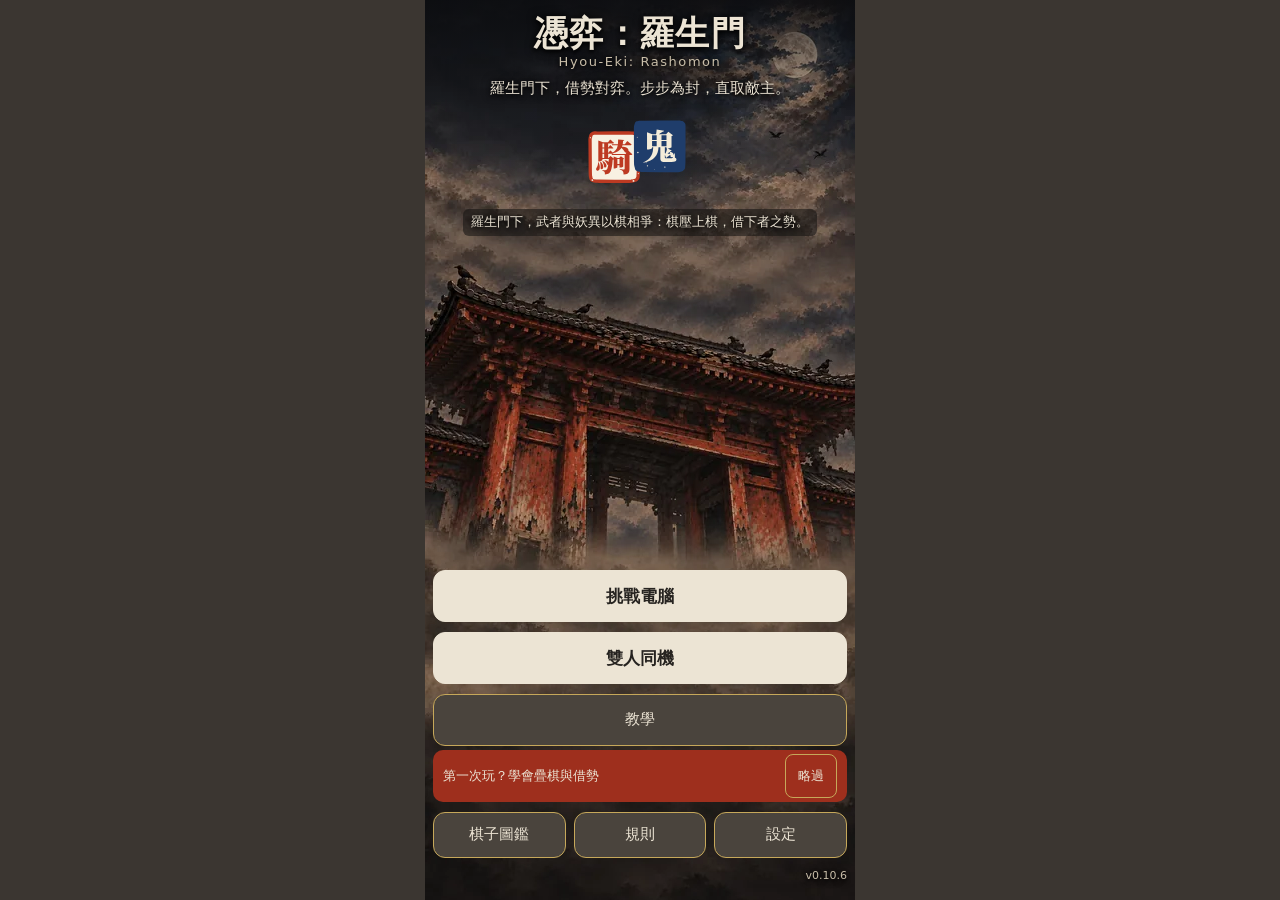
==== commit 0c988b9c: "deploy: v0.10.6 to production (Antigravity v0.10.5 report fixes: 1, 2, 3, 6, 7, 8 + notes 1, 3) Pres" ====
--- a/index.html
+++ b/index.html
@@ -1,27 +1,26 @@
-<!doctype html>
-<html lang="zh-Hant">
-  <head>
-    <meta charset="UTF-8" />
-    <meta name="viewport" content="width=device-width, initial-scale=1, viewport-fit=cover" />
-    <!-- The ONE source of the version. The page shows it and the update probe compares it with the online copy. -->
-    <meta name="app-version" content="0.10.5">
-    <meta name="theme-color" content="#0b0e15" />
-    <meta name="color-scheme" content="dark" />
-    <link rel="icon" href="data:," />
-    <link rel="manifest" href="./manifest.webmanifest" />
-    <link rel="apple-touch-icon" href="./icons/icon-192.png" />
-    <meta name="apple-mobile-web-app-capable" content="yes" />
-    <meta name="mobile-web-app-capable" content="yes" />
-    <meta name="apple-mobile-web-app-title" content="憑弈" />
-    <meta name="apple-mobile-web-app-status-bar-style" content="black-translucent" />
-    <title>憑弈：羅生門</title>
-    <script type="module" crossorigin src="./assets/index-CgZ7qZ8y.js"></script>
-    <link rel="stylesheet" crossorigin href="./assets/index-ii-_JOlN.css">
-  </head>
-  <body>
-    <button id="updBar" class="updbar" type="button" hidden></button>
-    <div id="wsBg" data-deco="bg" aria-hidden="true"></div>
-    <main id="app"></main>-
-  </body>
-</html>
+<!doctype html>
+<html lang="zh-Hant">
+  <head>
+    <meta charset="UTF-8" />
+    <meta name="viewport" content="width=device-width, initial-scale=1, viewport-fit=cover" />
+    <!-- The ONE source of the version. The page shows it and the update probe compares it with the online copy. -->
+    <meta name="app-version" content="0.10.6">
+    <meta name="theme-color" content="#0b0e15" />
+    <meta name="color-scheme" content="dark" />
+    <link rel="icon" href="data:," />
+    <link rel="manifest" href="./manifest.webmanifest" />
+    <link rel="apple-touch-icon" href="./icons/icon-192.png" />
+    <meta name="apple-mobile-web-app-capable" content="yes" />
+    <meta name="mobile-web-app-capable" content="yes" />
+    <meta name="apple-mobile-web-app-title" content="憑弈" />
+    <meta name="apple-mobile-web-app-status-bar-style" content="black-translucent" />
+    <title>憑弈：羅生門</title>
+    <script type="module" crossorigin src="./assets/index-9mwI1I3z.js"></script>
+    <link rel="stylesheet" crossorigin href="./assets/index-DqhE33VJ.css">
+  </head>
+  <body>
+    <button id="updBar" class="updbar" type="button" hidden></button>
+    <div id="wsBg" data-deco="bg" aria-hidden="true"></div>
+    <main id="app"></main>
+  </body>
+</html>
--- a/assets/index-DqhE33VJ.css
+++ b/assets/index-DqhE33VJ.css
@@ -0,0 +1 @@
+:root{--sa-top:env(safe-area-inset-top,0px);--sa-bottom:env(safe-area-inset-bottom,0px);--ink:var(--frame-bg);--ink-2:var(--frame-bg-lo);--panel:var(--frame-bg-lo);--line:var(--frame-btn-line);--paper:var(--frame-text);--mute:var(--frame-text-mute);--blue:#4a93ff;--red:tomato;--arrow:#ffcf3a;--jade:#52e0b0;--violet:#c08bff;--board-w:min(390px, 100vw - 16px);--sys:-apple-system, BlinkMacSystemFont, "PingFang TC", "Noto Sans TC", "Microsoft JhengHei", "Heiti TC", system-ui, sans-serif;--serif:"Songti TC", "Noto Serif TC", "PMingLiU", "Songti SC", serif}*{box-sizing:border-box}[hidden]{display:none!important}html,body{background:var(--frame-bg);color:var(--frame-text);margin:0}body{font-family:var(--sys);-webkit-text-size-adjust:100%;-webkit-tap-highlight-color:transparent;touch-action:manipulation;min-height:100dvh;font-size:16px;line-height:1.45}button{font:inherit;color:inherit}#app{color:var(--frame-text);background:var(--frame-page);width:min(430px,100%);min-height:100dvh;padding:8px 8px calc(16px + var(--sa-bottom));margin:0 auto}.btn{border:1.5px solid var(--frame-btn-line);background:var(--frame-btn);min-height:46px;color:var(--frame-btn-text);cursor:pointer;border-radius:12px;padding:0 14px;font-size:15px}.btn:hover:not(:disabled),.btn:active:not(:disabled){background:var(--frame-btn-active)}.btn:focus-visible{outline:2px solid var(--frame-focus);outline-offset:2px}.btn:disabled{opacity:.5}.btn.primary{background:var(--frame-text);color:var(--frame-charcoal);border-color:var(--frame-text);font-size:17px;font-weight:800}.btn.primary:hover:not(:disabled),.btn.primary:active:not(:disabled){background:var(--frame-surface-2)}.btn.warn{border-color:var(--frame-red-text);color:var(--frame-red-text)}.btn.big{width:100%;min-height:52px}.updbar{z-index:30;background:var(--arrow);color:#1b1500;cursor:pointer;border:0;width:100%;min-height:50px;font-size:16px;font-weight:800;display:block;position:sticky;top:0}.brand{align-items:baseline;gap:12px;padding:20px 4px 4px;display:flex}.brand h1{font-family:var(--serif);letter-spacing:.12em;margin:0;font-size:56px;line-height:1}.ver{color:var(--mute);letter-spacing:.04em;font-size:14px}.lead{color:var(--mute);margin:10px 4px 18px;font-size:15px}.sec-title{letter-spacing:.2em;color:var(--mute);margin:20px 4px 8px;font-size:13px;font-weight:700}.rule-list{gap:10px;display:grid}.rule-card{text-align:left;border:2px solid var(--line);background:var(--panel);cursor:pointer;border-radius:14px;grid-template-columns:44px 1fr;align-items:center;column-gap:12px;min-height:78px;padding:10px 14px 10px 10px;display:grid}.rule-card .tag{width:44px;height:44px;font-family:var(--serif);color:var(--paper);background:#222b44;border-radius:12px;grid-row:1/span 2;place-items:center;font-size:24px;font-weight:800;display:grid}.rule-card .rt{font-size:18px;font-weight:800}.rule-card .rt em{background:var(--jade);color:#06241a;vertical-align:2px;border-radius:8px;margin-left:8px;padding:2px 7px;font-size:12px;font-style:normal;font-weight:700}.rule-card .rs{color:var(--mute);font-size:13.5px;line-height:1.4}.rule-card[aria-checked=true]{border-color:var(--jade);background:#12261f}.rule-card[aria-checked=true] .tag{background:var(--jade);color:#06241a}.seg{grid-template-columns:1fr 1fr;gap:8px;display:grid}.seg button{border:2px solid var(--line);background:var(--panel);cursor:pointer;border-radius:12px;min-height:50px;font-size:17px;font-weight:700}.seg button[aria-checked=true]{border-color:var(--paper);background:var(--frame-bg-lo)}.seg.n3{grid-template-columns:1fr 1fr 1fr}.seg .b{color:var(--blue)}.seg .r{color:var(--red)}.start-actions{gap:10px;margin-top:22px;display:grid}.topbar{justify-content:space-between;align-items:center;gap:8px;min-height:44px;padding:2px 2px 8px;display:flex}.rule-chip{border:1.5px solid var(--jade);background:#12261f;border-radius:17px;align-items:center;gap:8px;min-width:0;min-height:34px;padding:0 12px 0 6px;font-size:14px;font-weight:700;display:inline-flex}.rule-chip b{background:var(--jade);color:#06241a;width:24px;height:24px;font-family:var(--serif);border-radius:12px;flex:none;place-items:center;font-size:15px;display:grid}.rule-chip span{white-space:nowrap;text-overflow:ellipsis;overflow:hidden}.topbar .ver{flex:none}.scorebar{width:var(--board-w);border:1px solid var(--line);background:var(--panel);border-radius:14px;justify-content:center;align-items:center;gap:4px;max-width:100%;min-height:52px;margin:0 auto 8px;padding:4px 6px;font-weight:800;display:flex}.sb{border:1.5px solid #0000;border-radius:10px;flex:1;justify-content:center;align-items:baseline;gap:5px;min-width:0;padding:6px 6px 12px;display:flex;position:relative}.sb.blue{color:var(--blue)}.sb.red{color:var(--red)}.sb.mover{background:#ffffff0a;border-color:currentColor}.sb:after{content:"";background:linear-gradient(90deg, currentColor var(--p), #ffffff1f var(--p));border-radius:2px;height:4px;position:absolute;bottom:4px;left:10px;right:10px}.sb-name{font-size:19px}.sb-num{font-variant-numeric:tabular-nums;font-size:30px;line-height:1}.sb-of{color:var(--mute);font-size:17px}.sb-sep{color:var(--mute);flex:none;font-size:20px}.sb-gain{background:var(--jade);color:#06241a;border-radius:10px;padding:1px 8px;font-size:16px;font-weight:900;animation:1.7s ease-out forwards sb-gain-pop;position:absolute;top:-9px;right:4px}@keyframes sb-gain-pop{0%{opacity:0;transform:translateY(8px)scale(.6)}12%{opacity:1;transform:translateY(0)scale(1.15)}25%,75%{opacity:1;transform:translateY(0)scale(1)}to{opacity:0;transform:translateY(-6px)scale(1)}}.boardwrap{width:var(--board-w);max-width:100%;margin:0 auto}#board{-webkit-user-select:none;user-select:none;width:100%;height:auto;display:block}#board text{font-family:var(--sys);-webkit-user-select:none;user-select:none}.board-bg{fill:#0e1320;stroke:#36456a;stroke-width:2px}.cell.c0{fill:#1a2133}.cell.c1{fill:#202a40}.pt-glow{fill:#52e0b021}.pt-frame{fill:none;stroke:var(--jade);stroke-width:2px;opacity:.6}.pt-corner{fill:none;stroke:var(--jade);stroke-width:5px;stroke-linecap:round;stroke-linejoin:round}.pt-label{fill:var(--jade);font-size:22px;font-weight:800;font-family:var(--serif)!important}.coord{fill:var(--mute);text-anchor:middle;font-size:19px;font-weight:700}.arrow .shape{fill:var(--arrow);stroke:#05070b;stroke-width:7px;stroke-linejoin:round;paint-order:stroke fill}.arrow .halo{fill:none;stroke:#fff;stroke-width:13px;stroke-linejoin:round;opacity:.85;animation:.9s ease-in-out 3 halo-pulse}@keyframes halo-pulse{0%,to{stroke-width:13px;opacity:.85}50%{stroke-width:26px;opacity:1}}.piece .p-body{stroke-width:8px}.piece.blue .p-body{fill:#1446a08c;stroke:var(--blue)}.piece.red .p-body{fill:#9624128c;stroke:var(--red)}.lm{fill:none;stroke-width:13px;stroke-linecap:round;stroke-linejoin:round;opacity:.4}.lm-blue{stroke:var(--blue)}.lm-red{stroke:var(--red)}.lm-dash{fill:none;stroke:#fff;stroke-width:3.5px;stroke-dasharray:1 9;stroke-linecap:round;opacity:.95}.lm-cell{fill:none;stroke-width:4px}.lm-from{stroke-dasharray:8 6}.lm-mid{stroke-dasharray:2 7;stroke-linecap:round}.lm-c-blue{stroke:var(--blue)}.lm-c-red{stroke:var(--red)}#board .gain{pointer-events:none}.gain-t{text-anchor:middle;stroke:#05070b;stroke-width:8px;stroke-linejoin:round;paint-order:stroke fill;transform-box:fill-box;transform-origin:50%;font-size:42px;font-weight:900;animation:1.7s ease-out forwards gain-rise}.gain-blue .gain-t{fill:#9ccbff}.gain-red .gain-t{fill:#ffab97}@keyframes gain-rise{0%{opacity:0;transform:translateY(12px)scale(.6)}12%{opacity:1;transform:translateY(0)scale(1.2)}25%{transform:translateY(-4px)scale(1)}75%{opacity:1}to{opacity:0;transform:translateY(-34px)scale(1)}}rect.hit{fill:#0000;cursor:pointer}.sel-ring{fill:none;stroke:#fff;stroke-width:4px;animation:1.3s ease-in-out infinite sel-pulse}@keyframes sel-pulse{0%,to{opacity:1}50%{opacity:.45}}.mk-halo{fill:#ffffff29}.mk-dot{fill:#fff;stroke:#05070b;stroke-width:3px}.mk-hit{fill:#ffffff12;stroke:#fff;stroke-width:5px;stroke-dasharray:11 6}.mk-diamond{fill:var(--violet);stroke:#fff;stroke-width:3.5px}.mk-glyph{fill:#1a1030;text-anchor:middle;font-size:25px;font-weight:900}.mk-diamond-ring{fill:#c08bff1f;stroke:var(--violet);stroke-width:5px}.mk-fold{fill:#c08bff1a;stroke:var(--violet);stroke-width:5px;stroke-dasharray:9 6}.pill rect{fill:#05070b;stroke:#fff;stroke-width:2px}.pill text{fill:#fff;text-anchor:middle;font-size:17px;font-weight:900}.pill.hit rect{fill:#e5304f}.pill.borrow rect{fill:var(--violet)}.pill.borrow text{fill:#1a1030}.mk-count circle{fill:#fff;stroke:#05070b;stroke-width:2px}.mk-count text{fill:#1a1030;text-anchor:middle;font-size:15px;font-weight:900}.route-under{fill:none;stroke:#05070b;stroke-width:15px;stroke-linecap:round;stroke-linejoin:round;opacity:.85}.route{fill:none;stroke-width:8px;stroke-linecap:round;stroke-linejoin:round}.route-faint{fill:none;stroke:var(--violet);stroke-width:5px;stroke-dasharray:2 10;stroke-linecap:round;opacity:.9}.route-badge circle{stroke:#05070b;stroke-width:3px}.route-badge text{fill:#10131c;text-anchor:middle;font-size:23px;font-weight:900}.dest-ring{fill:none;stroke:#fff;stroke-width:4px}.panel{border:1px solid var(--line);background:var(--panel);border-radius:16px;margin-top:10px;padding:12px}.turn{align-items:center;gap:10px;min-height:40px;display:flex}.turn .dot{border:6px solid;border-radius:50%;flex:none;width:26px;height:26px}.turn.blue .dot{border-color:var(--blue);background:#1446a08c}.turn.red .dot{border-color:var(--red);background:#9624128c}.turn b{font-size:21px}.turn.blue b{color:var(--blue)}.turn.red b{color:var(--red)}.turn .count{color:var(--mute);margin-left:auto;font-size:14px}.threat{color:#ffd9cf;text-wrap:balance;background:#3a160f;border:1.5px solid tomato;border-radius:12px;margin-top:8px;padding:10px 12px;font-size:15.5px;font-weight:700}.hint{color:var(--paper);margin-top:8px;font-size:15px}.vs{color:var(--mute);margin-bottom:4px;font-size:13.5px}.thinking{border:1.5px solid var(--jade);background:#12261f;border-radius:12px;align-items:center;gap:10px;min-height:52px;margin-top:8px;padding:12px;display:flex}.thinking b{color:var(--jade);font-size:18px}.thinking .who{color:var(--mute);margin-left:auto;font-size:13.5px}.spin{border:3px solid #2c5a49;border-top-color:var(--jade);border-radius:50%;flex:none;width:20px;height:20px;animation:.9s linear infinite spin}@keyframes spin{to{transform:rotate(360deg)}}.aimoved{border:1.5px solid var(--arrow);color:#ffeaa0;background:#2a2410;border-radius:12px;margin-top:8px;padding:10px 12px;font-size:15px;font-weight:700}.legend{color:var(--mute);flex-wrap:wrap;gap:4px 14px;margin-top:6px;font-size:13.5px;display:flex}.legend i{margin-right:4px;font-style:normal;font-weight:900}.legend .l-step i{color:#fff}.legend .l-borrow i{color:var(--violet)}.legend .l-hit i{color:#ff5470}.note{color:var(--mute);margin-top:8px;font-size:13.5px}.last{border-top:1px dashed var(--line);color:var(--mute);margin-top:8px;padding-top:8px;font-size:14px}.msg{color:var(--arrow);margin-top:8px;font-size:14.5px;font-weight:700}.choose-title{margin-top:10px;font-size:17px;font-weight:800}.route-btn{border:2.5px solid var(--c);letter-spacing:.04em;cursor:pointer;background:#121826;border-radius:12px;align-items:center;gap:12px;width:100%;min-height:56px;margin-top:8px;padding:6px 12px;font-size:19px;font-weight:800;display:flex}.route-btn.dashed{border-style:dashed}.route-btn:active{background:#202a44}.route-btn .num{background:var(--c);color:#10131c;border-radius:50%;flex:none;place-items:center;width:32px;height:32px;font-weight:900;display:grid}.route-btn .tag{color:var(--mute);letter-spacing:0;margin-left:auto;font-size:13px;font-weight:700}.cancel-row{margin-top:10px}.endcard .head{font-family:var(--serif);letter-spacing:.06em;font-size:34px;font-weight:900;line-height:1.15}.endcard.blue .head{color:var(--blue)}.endcard.red .head{color:var(--red)}.endcard .detail{margin-top:6px;font-size:15.5px}.endcard .finalscore{color:var(--jade);margin-top:8px;font-size:17px;font-weight:800}.endcard .stats{color:var(--mute);margin-top:8px;font-size:13.5px}.endcard .btns{gap:8px;margin-top:12px;display:grid}.copy-msg{min-height:20px;color:var(--jade);margin-top:8px;font-size:14px;font-weight:700}.copy-msg.err{color:var(--arrow)}.manual{border:1px solid var(--line);width:100%;height:120px;color:var(--paper);background:#0b0e15;border-radius:10px;margin-top:6px;padding:8px;font:16px/1.4 ui-monospace,Menlo,Consolas,monospace;display:block}.actions{grid-template-columns:repeat(2,minmax(0,1fr));gap:8px;margin-top:10px;display:grid}.actions .btn:disabled{opacity:.4;cursor:default}.rulesheet{border:1px solid var(--line);background:var(--panel);border-radius:16px;margin-top:10px;padding:12px 14px;font-size:15px}.rulesheet h3{letter-spacing:.08em;margin:0 0 6px;font-size:15px}.rulesheet ol{margin:0;padding-left:1.3em;line-height:1.6}.rulesheet li+li{margin-top:4px}.rulesheet .note,.rulesheet .legend{margin-top:10px}.pv-dim{opacity:.3}.pv-under{fill:none;stroke:#05070b;stroke-width:18px;stroke-linecap:round;stroke-linejoin:round;opacity:.85}.pv-route{fill:none;stroke-width:9px;stroke-linecap:round;stroke-linejoin:round;opacity:.95}.pv-route.pv-blue{stroke:#9ccbff}.pv-route.pv-red{stroke:#ffab97}.arrow.ghost .shape{fill:#ffcf3a8c;stroke:#fff;stroke-width:5px;stroke-dasharray:9 6}.arrow.ghost.change .shape{fill:#ff8c3c99}.pv-tag circle{fill:#fff;stroke:#05070b;stroke-width:2px}.pv-tag text{fill:#10131c;text-anchor:middle;font-size:16px;font-weight:900}.pv-same{fill:none;stroke:var(--arrow);stroke-width:3px;stroke-dasharray:3 6;opacity:.85}.pv-ghost{stroke-width:6px;stroke-dasharray:8 7}.pv-ghost.pv-blue{stroke:var(--blue);fill:#1446a059}.pv-ghost.pv-red{stroke:var(--red);fill:#96241259}.pv-hit{fill:#e5304f29;stroke:#ff5a78;stroke-width:5px}.pv-x path{fill:none;stroke:#ff5a78;stroke-width:10px;stroke-linecap:round;paint-order:stroke}.pv-push-under{stroke:#05070b;stroke-width:14px;stroke-linecap:round;opacity:.85}.pv-push{stroke:#ff5a78;stroke-width:7px;stroke-linecap:round;stroke-dasharray:3 12}.pv-dest{fill:none;stroke:#fff;stroke-width:4px;animation:1s ease-in-out infinite sel-pulse}.pv-card{border:1px solid var(--line);border-left:5px solid var(--arrow);background:#121a2c;border-radius:12px;margin-top:8px;padding:10px 12px}.pv-card.blue{border-left-color:var(--blue)}.pv-card.red{border-left-color:var(--red)}.pv-title{font-size:16.5px;font-weight:800}.pv-lines{margin:6px 0;padding-left:1.2em;font-size:15px;line-height:1.55}.pv-confirm{font-size:15px}.pv-confirm b{color:var(--arrow)}.pv-card .cancel-row{gap:8px;display:flex}.pv-card .cancel-row .btn{flex:1}.playing{align-items:center;gap:10px;min-height:52px;font-size:15px;display:flex}.trail{stroke-width:22px;stroke-linecap:round;fill:none}.trail-blue{stroke:#78b4ffbf}.trail-red{stroke:#ff967dbf}.hitflash{fill:#ffffff2e;stroke:#fff;stroke-width:7px}.knocked-out .p-body{stroke:#fff}.arrow.pop .shape,.arrow.pop .halo{transform-box:fill-box;transform-origin:50%;animation:.1s ease-out arrow-pop}@keyframes arrow-pop{0%{opacity:0;transform:scale(.3)}to{opacity:1;transform:scale(1)}}.fxtop{z-index:20;pointer-events:none;position:fixed;inset:0;overflow:hidden}.spark{background:radial-gradient(circle, #fff 0 30%, var(--jade) 70%, #52e0b000 100%);opacity:0;will-change:transform, opacity;border-radius:50%;width:18px;height:18px;position:absolute;top:0;left:0;box-shadow:0 0 14px 6px #52e0b0bf}.spark-blue{box-shadow:0 0 14px 6px #4a93ffcc}.spark-red{box-shadow:0 0 14px 6px #ff6347cc}.sb-num.bump{animation:.3s ease-out sb-bump}@keyframes sb-bump{0%{transform:scale(1.7)}to{transform:scale(1)}}#board .tele{pointer-events:none}.tele-under{stroke:#05070b;stroke-width:13px;stroke-linecap:round;opacity:.85}.tele-shaft{stroke-width:7px;stroke-dasharray:10 7;stroke-linecap:round}.tele-head{stroke:#05070b;stroke-width:2.5px;stroke-linejoin:round}.tele-ring{fill:none;stroke-width:4px;stroke-dasharray:7 7;opacity:.9}.tele-tag circle{stroke:#05070b;stroke-width:2.5px}.tele-tag text{fill:#05070b;text-anchor:middle;font-size:16px;font-weight:900}.tele.ghost{opacity:.75;animation:1.3s ease-in-out infinite sel-pulse}.mk-tele{fill:#ff54701a;stroke:#ff5470;stroke-width:5px;stroke-dasharray:5 6}.pill.tele rect{fill:#2b3350}.whiff-t{fill:#fff;text-anchor:middle;stroke:#05070b;stroke-width:7px;stroke-linejoin:round;paint-order:stroke fill;font-size:30px;font-weight:900}.void-puff{fill:#ffffff1f;stroke:#cfd6e6;stroke-width:3px;stroke-dasharray:3 5}.legend .l-tele i{color:var(--arrow)}.tele-line{border:1.5px dashed;border-radius:10px;flex-wrap:wrap;align-items:baseline;gap:2px 10px;margin-top:8px;padding:8px 10px;font-size:15px;display:flex}.tele-line.blue{color:#9ccbff}.tele-line.red{color:#ffab97}.tele-line b{letter-spacing:.02em;font-size:16.5px}.tele-line .tele-hint{color:var(--paper);font-size:13.5px}.last.res.capture{color:#ffab97}.route-btn.tele-choice{--c:#fff}.route-btn.tele-choice.tele{--c:#ff8aa0;border-style:dashed}@media (prefers-reduced-motion:reduce){.tele.ghost,.arrow .halo,.spin,.sel-ring,.pv-dest,.arrow.pop .shape,.arrow.pop .halo,.sb-num.bump{animation:none}.gain-t,.sb-gain{animation:1.7s linear forwards gain-hold}@keyframes gain-hold{0%,80%{opacity:1}to{opacity:0}}}.seg.n3 button{padding:4px 2px;font-size:16px;line-height:1.15}.seg button small{color:var(--mute);margin-top:2px;font-size:12.5px;font-weight:700;display:block}.seg button[aria-checked=true] small{color:var(--paper)}.seg button[data-act=home-ff]{padding-top:6px;padding-bottom:5px}#pzBoard{-webkit-user-select:none;user-select:none;width:100%;height:auto;display:block}#pzBoard text{font-family:var(--sys);-webkit-user-select:none;user-select:none}#pzBoard .tele-tag{display:none}#pzBoard .tele,#pzBoard .pz-tele,#pzBoard .pill,#pzBoard .pz-tbadge{pointer-events:none}.pz-num{fill:#fff;text-anchor:middle;font-size:27px;font-weight:900}.piece.red .pz-num{fill:#ffe3dc}.pz-notch{fill:var(--red);stroke:#05070b;stroke-width:3px;stroke-linejoin:round;paint-order:stroke fill}.pz-acted .p-body,.pz-acted .pz-num{opacity:.45}.pz-check circle{fill:var(--jade);stroke:#05070b;stroke-width:2.5px}.pz-check text{fill:#06241a;text-anchor:middle;font-size:15px;font-weight:900}.pz-danger{fill:#ff63472b;stroke:#ff634799;stroke-width:2px}.pz-tbadge circle{fill:var(--red);stroke:#05070b;stroke-width:2.5px}.pz-tbadge text{fill:#fff;text-anchor:middle;font-size:15px;font-weight:900}.pz-point .pz-ruin-mark{display:none}.pz-point.pz-ruin .pz-ruin-mark{opacity:var(--ruin,1);display:inline}.pz-ruin-mark path{fill:none;stroke:var(--red);stroke-width:9px;stroke-linecap:round}.pz-ruin-mark text{fill:var(--red);font-family:var(--serif);text-anchor:middle;font-size:22px;font-weight:900}.pz-point.pz-ruin .pt-frame,.pz-point.pz-ruin .pt-corner{stroke:#6d5a5a}.pz-point.pz-ruin .pt-label{fill:#8a6f6f}.pz-pushring{stroke:#ff5470}.pz-pusharrow-under{stroke:#05070b;stroke-width:13px;stroke-linecap:round;opacity:.85}.pz-pusharrow{stroke:#ff5a78;stroke-width:7px;stroke-linecap:round}.pz-pusharrow-head{fill:#ff5a78;stroke:#05070b;stroke-width:2.5px;stroke-linejoin:round}.pz-newtarget{fill:none;stroke:var(--arrow);stroke-width:5px;animation:1s ease-in-out infinite sel-pulse}.pill.good rect{fill:var(--jade)}.pill.good text{fill:#06241a}.pz-active .p-body{stroke:#fff}.pz-mark.good{fill:var(--jade)}.pz-mark.bad{fill:#ff8a75}.pz-head{align-items:baseline;gap:10px;display:flex}.pz-head b{font-family:var(--serif);font-size:20px}.pz-round{color:var(--arrow);margin-left:auto;font-size:17px;font-weight:800}.pz-tline{color:#ffcabd;border:1.5px dashed #ff8a75;border-radius:10px;margin-top:6px;padding:7px 10px;font-size:15px}.pz-tline.danger{color:#ffd9cf;background:#3a160f;border-style:solid;font-weight:700}.pz-tline.good{border-color:var(--jade);color:#b8f5df}.pz-teles-t{color:var(--arrow);margin-top:8px;font-size:13.5px;font-weight:700}.pz-pieces{flex-wrap:wrap;gap:6px;margin-top:8px;display:flex}.pz-chip{border:1.5px solid var(--blue);color:#9ccbff;border-radius:12px;padding:3px 9px;font-size:13.5px}.pz-chip.done{border-color:var(--jade);color:var(--jade)}.pz-chip.gone{border-color:var(--line);color:var(--mute);text-decoration:line-through}.pz-chip.sel{background:#1d3359}.pz-done{color:var(--mute);margin-top:8px;font-size:14px}.pz-selrow{gap:8px;display:flex}.pz-selrow .btn{flex:1}.pz-main{grid-template-columns:minmax(0,1fr) minmax(0,1.6fr);gap:8px;margin-top:10px;display:grid}.pz-main .btn{min-height:54px}.pz-main .btn:disabled{opacity:.4;cursor:default}.btn.primary.armed{background:var(--frame-gold);border-color:var(--frame-gold);color:var(--frame-charcoal)}.actions.pz-actions{grid-template-columns:repeat(3,minmax(0,1fr))}.pz-actions .btn{padding:0 6px;font-size:14px}.pv-lines .good{color:var(--jade);font-weight:700}.pv-lines .bad{color:#ffab97;font-weight:700}.pz-shift s{color:var(--mute)}.pz-shift b{color:var(--arrow);font-size:16.5px}.pz-log{background:#10162a;border-radius:10px;margin-top:10px;padding:8px 10px;font-size:14px}.pz-log-t{color:var(--mute);letter-spacing:.1em;font-size:12.5px}.endcard.pz-win .head{color:var(--jade)}.endcard.pz-lose .head{color:var(--red)}.pz-allclear{color:var(--jade);font-weight:800}.pz-rule{margin:0;line-height:1.6}.pz-startrules{margin-top:14px}@media (prefers-reduced-motion:reduce){.pz-newtarget{animation:none}}.sec-title.tac-new{color:var(--arrow);font-size:15px}.tac-start .lead{margin-top:4px}.tac-startacts{margin-top:10px}.legacy-h{border-top:1px solid var(--line);color:var(--mute);letter-spacing:.2em;margin:30px 4px 0;padding-top:14px;font-size:18px;font-weight:800}#tacBoard{-webkit-user-select:none;user-select:none;width:100%;height:auto;display:block}#tacBoard text{font-family:var(--sys);-webkit-user-select:none;user-select:none}#tacBoard .tac-tag,#tacBoard .tac-numb,#tacBoard .tac-sbadge,#tacBoard .tac-lane,#tacBoard .tac-kill{pointer-events:none}.tac-kind{fill:#fff;font-family:var(--serif);text-anchor:middle;font-size:27px;font-weight:900}.piece.red .tac-kind{fill:#ffe9e3}.tac-numb circle{fill:#fff2c4;stroke:#05070b;stroke-width:2.5px}.tac-numb text{fill:#7a1300;text-anchor:middle;font-size:14px;font-weight:900}.tac-numb.on circle{fill:var(--arrow)}.tac-cell{fill:#ff634733;stroke:#ff6347b3;stroke-width:2px}.tac-sbadge circle{fill:var(--red);stroke:#05070b;stroke-width:2.5px}.tac-sbadge text{fill:#fff;text-anchor:middle;font-size:14px;font-weight:900}.tac-lane-under{stroke:#05070b;stroke-width:10px;stroke-linecap:round;opacity:.8}.tac-lane-line{stroke:#ffcf3a;stroke-width:5px;stroke-dasharray:11 7;stroke-linecap:round}.tac-lane-head{fill:#ffcf3a;stroke:#05070b;stroke-width:2px;stroke-linejoin:round}.tac-x-under{fill:none;stroke:#05070b;stroke-width:10px;opacity:.8;stroke-linecap:round}.tac-x{fill:none;stroke:#ff3b3b;stroke-width:6px;opacity:.92;stroke-linecap:round}.tac-tag rect{fill:#2a3350;stroke:#05070b;stroke-width:2px}.tac-tag text{fill:#fff;text-anchor:middle;font-size:12.5px;font-weight:800}.tac-tag.kill rect,.tac-tag.ruin rect{fill:#e5332f}.tac-tag.whiff rect{fill:#4a5470}.tac-tag.noact rect{fill:#5d6680}.tac-tag.noact text,.tac-tag.whiff text{fill:#e8ecf5}.tac-tag.push rect{fill:#ff5a78}.tac-tag.turn rect{fill:var(--arrow)}.tac-tag.turn text{fill:#1b1500}.tac-point.tac-warn .pt-frame{stroke:#ff3b3b;stroke-width:5px;animation:1s ease-in-out infinite sel-pulse}.tac-turnring{fill:none;stroke:var(--arrow);stroke-width:4px;stroke-dasharray:9 6}.tac-turnpick{fill:none;stroke:var(--arrow);stroke-width:5px;animation:1s ease-in-out infinite sel-pulse}.tac-arc-under{fill:none;stroke:#05070b;stroke-width:10px;stroke-linecap:round}.tac-arc{fill:none;stroke:var(--arrow);stroke-width:5px;stroke-linecap:round}.tac-arc-head{fill:var(--arrow);stroke:#05070b;stroke-width:2px}.tac-oldface path{fill:none;stroke:#ff9b88;stroke-width:2.5px;stroke-dasharray:4 3}.tac-arrow{stroke:#ffe08a;stroke-width:5px;stroke-linecap:round}.tac-arrowtip{fill:#fff;stroke:#05070b;stroke-width:2px}.tac-turnrow{gap:8px;margin-top:8px;display:flex}.tac-turnbtn{flex:1;min-width:44px;min-height:52px;font-size:18px;font-weight:800}.tac-turnbtn.on{background:var(--arrow);border-color:var(--arrow);color:#1b1500}.pz-main.tac-main{grid-template-columns:minmax(0,1fr) minmax(0,1.15fr) minmax(0,1.4fr)}.tac-main .btn{padding:0 4px;font-size:15px}.tac-intro{border-left:4px solid var(--arrow);background:#1a2036;border-radius:6px;margin-top:8px;padding:8px 10px;font-weight:700;line-height:1.5}.tac-rules{width:var(--board-w);border:1px solid var(--line);background:#10162a;border-radius:12px;max-width:100%;margin:8px auto;padding:8px 12px}.tac-rules summary{cursor:pointer;font-weight:800}.tac-rules .pz-rule{margin-top:6px;font-size:14.5px}.legend .l-turn i{color:var(--arrow)}.tac-pline{font-size:14.5px}.tac-pline.mute{border-style:dotted;border-color:var(--line);color:var(--mute)}.tac-copytext{background:var(--ink-2);width:100%;color:var(--paper);border:1px solid var(--line);margin-top:6px;font-size:12px;display:block}@media (prefers-reduced-motion:reduce){.tac-point.tac-warn .pt-frame,.tac-turnpick{animation:none}}.sec-title.stk-new{color:var(--arrow);font-size:15px}.stk-start .lead{margin:4px 0 8px}.stk-lab{color:var(--mute);letter-spacing:.1em;margin:10px 2px 4px;font-size:13px}.stk-start .seg button{min-width:0}.stk-start .seg button small{color:var(--mute);font-size:11px;line-height:1.25;display:block}.stk{width:100%;min-width:0}.stk-top{min-height:34px;color:var(--frame-text);justify-content:space-between;align-items:center;gap:8px;font-size:13px;display:flex}.stk-top .ver{color:var(--frame-text-mute)}.stk-top span:first-child{text-overflow:ellipsis;white-space:nowrap;min-width:0;overflow:hidden}.stk-status,#stkStatus{min-height:52px;color:var(--frame-text);overflow-wrap:anywhere;padding:6px 10px}.stk-status .m{font-size:16px;font-weight:800}.stk-status .d{background:var(--frame-chip-red);color:var(--frame-chip-text);border-radius:8px;margin-top:2px;padding:3px 8px;font-size:14px;font-weight:700}.stk-status .n{color:var(--frame-text-mute);margin-top:2px;font-size:13px}.stk-status.thinking .m:after{content:"";text-align:left;width:1.5em;animation:1.2s steps(4,end) infinite stk-dots;display:inline-block}@keyframes stk-dots{0%{content:""}25%{content:"."}50%{content:".."}75%{content:"..."}}.stk-bwrap{margin:6px 0}.stk-bwrap.locked{filter:brightness(.85)}.stkboard{-webkit-user-select:none;user-select:none;touch-action:manipulation;width:100%;height:auto;display:block}.stkboard :not(.hit){pointer-events:none}.stkboard .hit{fill:#0000;cursor:pointer}.stkboard .cell.ca{fill:#1a2238}.stkboard .cell.cb{fill:#151c30}.stkboard .cell.home0{stroke:#4a93ff47;stroke-width:1px}.stkboard .cell.home1{stroke:#ff634747;stroke-width:1px}.stkboard .lab{fill:var(--mute);text-anchor:middle;dominant-baseline:middle;font-size:12px}.stkboard .lastfrom{fill:none;stroke:#efe8d859;stroke-width:2px;stroke-dasharray:4 4}.stkboard .lastto{fill:#efe8d814;stroke:#efe8d8b3;stroke-width:2px}.stkboard .okdot{fill:var(--arrow);opacity:.55}.stkboard .selbox{fill:#ffcf3a1f;stroke:var(--arrow);stroke-width:3px}.stkboard .pvbox{fill:none;stroke:var(--arrow);stroke-width:3px;animation:.9s ease-in-out infinite stk-pulse}.stkboard .kdanger{fill:#ff63472e;stroke:var(--red);stroke-width:3px;animation:.9s ease-in-out infinite stk-pulse}@keyframes stk-pulse{50%{opacity:.35}}.stkboard .ring{fill:none;stroke-width:1.8px}.stkboard .ring.s0{stroke:var(--blue)}.stkboard .ring.s1{stroke:var(--red)}.stkboard .hbadge circle{fill:var(--ink);stroke:var(--arrow);stroke-width:1.5px}.stkboard .hbadge text{fill:var(--arrow);text-anchor:middle;dominant-baseline:central;font-size:11px;font-weight:800}.stkboard .ghost{opacity:.45}.stkboard .mkh,.stkboard .mkw,.stkboard .mkf,.stkboard .mkk{text-anchor:middle;paint-order:stroke;stroke:var(--ink);stroke-width:3px;font-size:12px;font-weight:800}.stkboard .mkh{fill:var(--arrow)}.stkboard .mkw{fill:var(--red);font-size:15px}.stkboard .mkf{fill:var(--violet)}.stkboard .mkk{fill:var(--arrow);font-size:11px}.stkboard .xmk text{fill:#7e869b;text-anchor:middle;dominant-baseline:central;font-size:26px;font-weight:800}.stk-panel{min-height:120px;margin:6px 0}.stk-panel .hint{color:var(--mute);padding:10px;font-size:14px}.tray{grid-template-columns:repeat(4,minmax(0,1fr));gap:6px;display:grid}.tray .tk{border:1px solid var(--line);background:var(--frame-btn);border-radius:10px;min-height:52px;padding:2px}.tray .tk b{font-size:18px;font-family:var(--serif);display:block}.tray .tk small{color:var(--mute);font-size:12px}.tray .tk.on{border-color:var(--arrow);box-shadow:0 0 0 2px #ffcf3a66}.tray .tk:disabled{opacity:.4}.rowbtns{grid-template-columns:repeat(auto-fit,minmax(110px,1fr));gap:8px;margin-top:8px;display:grid}.btn.small{min-height:36px;padding:0 10px;font-size:14px}.lyrs .lyrt{color:var(--frame-text-mute);margin-bottom:4px;font-size:13px}.lyr{border:1px solid var(--frame-line-soft);background:var(--frame-panel);color:var(--frame-ink);border-radius:10px;flex-wrap:wrap;align-items:center;gap:4px 8px;margin-bottom:4px;padding:6px 8px;font-size:14px;display:flex}.lyr .btn{border:1.5px solid var(--frame-btn-line-paper)}.lyr .btn:focus-visible{outline:2px solid var(--frame-ink)}.lyr span:not(.picked){overflow-wrap:anywhere;flex:1;min-width:0}.lyr.s0{border-left:4px solid var(--frame-ink-blue)}.lyr.s1{border-left:4px solid var(--frame-ink-red)}.lyr.s0 .chip{color:var(--frame-ink-blue)}.lyr.s1 .chip{color:var(--frame-ink-red)}.lyr .chip{font-family:var(--serif);font-size:18px}.lyr .picked{color:var(--frame-ink);font-size:13px}.pv .pvt{background:var(--panel);border:1px solid var(--arrow);border-radius:10px;padding:8px 10px;font-size:17px;font-weight:800}.legend{color:var(--mute);flex-wrap:wrap;align-items:center;gap:2px;margin-top:8px;font-size:13px;display:flex}.legend .mk-own circle{fill:#52e0b0}.legend .mk-bor polygon,.legend .mk-both polygon{fill:none;stroke:#ffcf3a;stroke-width:8px}.stk-acts{grid-template-columns:repeat(3,minmax(0,1fr));gap:8px;display:grid}.stk-end{border:2px solid var(--arrow);background:var(--panel);border-radius:12px;margin-top:10px;padding:12px}.stk-end .et{font-size:20px;font-weight:800}.stk .msg{overflow-wrap:anywhere;margin-top:8px}.stk-copytext{background:var(--ink-2);width:100%;color:var(--paper);border:1px solid var(--line);border-radius:8px;margin-top:6px;display:block}@keyframes stk-move{0%{transform:translate(var(--dx), var(--dy))}to{transform:translate(0)}}@keyframes stk-place{0%{opacity:0;transform:translateY(-14px)}to{opacity:1;transform:translateY(0)}}@keyframes stk-flipflash{50%{filter:drop-shadow(0 0 6px var(--violet))}}@keyframes stk-win{50%{filter:drop-shadow(0 0 10px var(--arrow))}}.stkboard .a-move{animation:.18s ease-out stk-move}.stkboard .a-place{animation:.16s ease-out stk-place}.stkboard .a-drop{animation:.2s ease-in stk-place}.stkboard .a-flip{animation:.6s ease-in-out stk-flipflash}.stkboard .a-win{animation:.9s ease-in-out 2 stk-win}@media (prefers-reduced-motion:reduce){.stkboard .a-move,.stkboard .a-place,.stkboard .a-drop,.stkboard .a-flip,.stkboard .a-win,.stkboard .pvbox,.stkboard .kdanger,.stk-status.thinking .m:after{animation:none}}.stk-bwrap{padding:8px}.stk-board{aspect-ratio:1;touch-action:manipulation;-webkit-user-select:none;user-select:none;width:100%;position:relative}.stk-grid{grid-template-columns:repeat(var(--n), 1fr);grid-template-rows:repeat(var(--n), 1fr);display:grid;position:absolute;inset:0}.stk-cell{cursor:pointer;min-width:0;min-height:0}.stk-cell svg{pointer-events:none;width:100%;height:100%;display:block;overflow:visible}.stk-cell .lab{fill:#3a31288c;font-size:11px}.stk-diffuse,.stk-anim{pointer-events:none;width:100%;height:100%;position:absolute;inset:0;overflow:visible}.stk-diffuse{mix-blend-mode:multiply}.stk-paper{opacity:0;pointer-events:none;background:#f3ecdb;position:absolute;inset:0}.stk-board .mkf{fill:#6b2d7f;paint-order:stroke;stroke:#f3ecdb;stroke-width:3px;font-size:15px;font-weight:800}.stk-board .xmk text{fill:#2a2520;paint-order:stroke;stroke:#f3ecdb;stroke-width:6px;stroke-linejoin:round;dominant-baseline:central;font-size:30px;font-weight:900}.stk-board .kdanger{animation:.9s ease-in-out infinite stk-pulse}.stk-board.xf .stk-grid{animation:.15s linear stk-xf}@keyframes stk-xf{0%{opacity:0}to{opacity:1}}@media (prefers-reduced-motion:reduce){.stk-board .kdanger{animation:none}}.stk-bframe{grid-template-rows:auto auto;grid-template-columns:14px minmax(0,1fr);gap:14px 12px;display:grid}.stk-ranks{grid-area:1/1;grid-template-rows:repeat(var(--n), 1fr);place-items:center end;display:grid}.stk-board{grid-area:1/2}.stk-files{grid-area:2/2;grid-template-columns:repeat(var(--n), 1fr);justify-items:center;display:grid}.stk-rank,.stk-file{color:#d8d0bd;font-size:11px;line-height:1}.stk-tut-btn{width:100%}.les-strip{grid-template-columns:repeat(7,minmax(0,1fr));gap:6px;margin:4px 0 8px;display:grid}.les-b{border:1px solid var(--line);background:var(--panel);min-height:40px;color:var(--paper);border-radius:10px;font-size:16px;font-weight:800}.les-b.done{border-color:#52e0b0}.les-b.on{border:2px solid var(--arrow);color:var(--arrow)}.les-card{border:1px solid var(--line);background:var(--panel);border-radius:10px;margin-bottom:8px;padding:8px 10px}.les-card p{overflow-wrap:anywhere;margin:0}.les-ex{font-size:16px;line-height:1.5}.les-goal{color:var(--arrow);font-weight:800;margin-top:4px!important}.les-v{border:2px solid var(--arrow);background:var(--panel);border-radius:12px;margin-top:10px;padding:12px}.les-v.ok{border-color:#52e0b0}.les-v.bad{border-color:#bd3a22}.les-v .lt{font-size:20px;font-weight:800}.les-v .les-msg{color:var(--paper);overflow-wrap:anywhere;margin:4px 0 8px}.stk-les .stk-acts{grid-template-columns:minmax(0,1fr);margin-top:6px}.stk-les{min-height:calc(100dvh - 24px - var(--sa-bottom));flex-direction:column;display:flex}.stk-les>*{flex:none}.stk-les>.stk-panel{flex:1 1 0;min-height:72px;overflow-y:auto}.stk-les>.les-v{flex:none;overflow-y:auto}.stk-les>.stk-panel .rowbtns{z-index:1;background:var(--frame-page);position:sticky;bottom:0}.stk-les>.les-v .rowbtns{z-index:1;background:var(--panel);position:sticky;bottom:0}.stk-les .lyrs{flex-direction:column;display:flex}.stk-les .lyrs>.fig-frame{flex:none;order:1;margin-top:4px}.stk-les .les-strip{grid-template-columns:repeat(9,minmax(0,1fr));gap:4px}.stk-les .hand-empty{min-height:0}.stk-les>.stk-panel{flex-direction:column;display:flex}.stk-les>.stk-panel>*{flex:none;order:2}.stk-les>.stk-panel>.lyrs{display:contents}.stk-les>.stk-panel .lyrt,.stk-les>.stk-panel .lyr{flex:none;order:-2}.stk-les>.stk-panel>.foe{order:-1;margin-top:4px}.stk-les:has(>.les-v:is([data-v=fail],[data-v=done]))>#hand0{display:none}.stk-les>.les-v{margin-top:4px;padding:8px 12px}.stk-les:has(>.stk-panel>.pv):not(:has(>#hand0 .hchip.on))>#hand0{display:none}.stk-les:has(>.stk-panel>.pv)>.stk-panel{flex:1 0 auto}.stk-les>.stk-panel>.pv~.legend{display:none}.stk-les>.stk-bwrap{margin-bottom:2px}.stk-les>#hand0{margin-top:2px;margin-bottom:2px}.stk-les>.stk-panel{margin-top:4px;margin-bottom:2px}.stk-les .pv .pvt{padding-top:4px;padding-bottom:4px}.stk-les .pv .warn{margin-top:4px;padding-top:4px;padding-bottom:4px}.stk-les .pv .rowbtns{margin-top:4px}.stk-les>.les-v .les-msg{margin-bottom:6px}.stk-les:has(>.les-v[data-v=done])>.les-danger{display:none}.stk-les>.les-v[data-v=done]>.lt:first-child,.stk-les>.les-v[data-v=done]>.lt:first-child+.les-msg{display:inline}.stk-les>.les-v[data-v=done]>.lt:first-child{margin-right:8px}.stk-les>.les-v[data-v=done]>.lt:first-child+.les-msg+.lt{margin-top:6px}.les-danger{box-sizing:border-box;color:#ffb3a3;background:#bd3a2224;border:1px solid #bd3a22;border-radius:10px;min-height:40px;margin:0 0 8px;padding:6px 10px;font-weight:800}.les-danger:empty{visibility:hidden}.warn{overflow-wrap:anywhere;border-radius:10px;margin-top:6px;padding:6px 10px;font-size:15px}.warn-king{color:#ffd9d0;background:#5a1b14;border:1px solid #bd3a22;font-weight:800}.foe{margin-bottom:8px}.foeline{border:1.5px solid var(--frame-red-text);color:var(--frame-text-mute);border-radius:10px;margin-bottom:4px;padding:6px 10px;font-weight:800}.legend-foe .lg{align-items:center;gap:3px;display:inline-flex}.psent{color:var(--frame-ink-mute);overflow-wrap:anywhere;flex-basis:100%;margin:0;font-size:13.5px}.stk,.stk-start{--blue:var(--frame-blue-text);--red:var(--frame-red-text)}.hand{min-height:40px;color:var(--frame-text);flex-wrap:wrap;align-items:center;gap:6px;margin:4px 0;padding:2px 4px;display:flex}.hand .hs{color:var(--frame-text);font-size:13px;font-weight:800}.hand .ht{color:var(--frame-text-mute);font-size:13px}.hand .hnone{color:var(--frame-text-mute);font-size:14px}.hchip{border:1.5px solid var(--frame-btn-line);background:var(--frame-btn);min-height:36px;color:var(--frame-btn-text);font-family:var(--serif);cursor:pointer;border-radius:10px;align-items:baseline;gap:4px;padding:2px 12px;font-size:18px;display:inline-flex}.hchip i{font-style:normal;font-family:var(--sys);font-size:13px}.hchip.off{opacity:.6}.hchip.on{background:var(--frame-btn-active);border-color:var(--frame-text)}.draw-hint{color:var(--frame-text);margin:4px 0 8px;padding:6px 10px}.draw-line{overflow-wrap:anywhere;font-size:15px;font-weight:700}.draw-line+.draw-line{color:var(--frame-text-mute);margin-top:2px;font-weight:400}.fig-frame{max-width:100%;margin:0 auto 6px;position:relative;overflow:hidden}.fig-frame .fig-print{width:100%;height:100%;font-family:var(--serif);opacity:1;justify-content:center;align-items:center;font-size:72px;font-weight:800;display:flex;position:absolute;top:0;left:0}.fig-frame .fig-print.s0{color:var(--frame-blue-text)}.fig-frame .fig-print.s1{color:var(--frame-red-text)}.fig-frame .fig-img{object-fit:contain;opacity:0;width:100%;height:100%;display:block;position:relative}.fig-frame.ok .fig-img{opacity:1}.fig-frame.ok .fig-print{opacity:0}.spot{z-index:60;touch-action:none;cursor:pointer;width:100%;height:100%;position:fixed;top:0;left:0;overflow:hidden}.spot-dim{opacity:0;background:#000;width:100%;height:100%;position:absolute;top:0;left:0}.spot-fig{transform-origin:50%;will-change:transform, opacity;width:216px;height:160px;position:absolute;top:0;left:0}.spot-fig .fig-frame{max-width:none;margin:0;overflow:visible}.spot-stamp{transform-origin:50%;opacity:0;will-change:transform, opacity;margin:-230px 0 0 30px;position:absolute;top:50%;left:50%}.spot-seal{color:#bd3a22;font-family:var(--serif);letter-spacing:.12em;background:#f3ecdbeb;border:4px solid #bd3a22;border-radius:8px;padding:4px 14px;font-size:40px;font-weight:900;display:inline-block;transform:rotate(-8deg)}.dcards{flex-wrap:wrap;align-items:stretch;gap:6px;width:calc(100% - 8px);min-width:0;margin:4px 0 8px;display:flex}.dcard{border:2px solid var(--frame-btn-line);background:var(--frame-btn);min-width:64px;color:var(--frame-btn-text);font:inherit;text-align:center;aspect-ratio:3/4;cursor:pointer;border-radius:10px;flex-direction:column;flex:1 1 0;align-items:stretch;padding:4px;display:flex}.dcard:disabled{opacity:.5;cursor:default}.dcard.on{border:5px solid var(--frame-gold);padding:1px}.dcard .dcard-img{flex:auto;min-height:0;display:block;position:relative}.dcard .fig-frame{width:100%;max-width:none;height:100%;margin:0}.dcard .fig-frame .fig-print{font-size:40px}.dcard .dcard-name{font-family:var(--serif);flex:none;font-size:18px;font-weight:800;line-height:1.3}.dcard.dnext{opacity:.6;cursor:default;background:0 0;border-style:dashed;flex:.62 1 0;min-width:50px}.dcard.dnext .dnext-t{color:var(--frame-text-mute);font-size:11px;line-height:1.2}.dcard.dnext .dcard-name{font-size:14px}.dcard.dnext .fig-frame .fig-print{font-size:26px}@media (height<=800px){.dcard{max-height:112px}}.seg button:disabled{opacity:.5;cursor:default}.fm-row{margin:4px 0 8px}.fm-lab{margin:2px 2px 4px;font-size:14px;font-weight:800}.fm-cards{grid-template-columns:repeat(2,minmax(0,1fr));gap:8px;width:calc(100% - 8px);display:grid}.fm-card{border:2px solid var(--frame-btn-line);background:var(--frame-btn);min-width:0;color:var(--frame-btn-text);font:inherit;text-align:center;cursor:pointer;border-radius:10px;flex-direction:column;align-items:stretch;gap:3px;padding:4px 3px;display:flex}.fm-card:disabled{opacity:.5;cursor:default}.fm-card.on{border:4px solid var(--frame-gold);padding:2px 1px}.fm-name{font-family:var(--serif);font-size:20px;line-height:1.2}.fm-map{display:block}.fm-front{opacity:.8;font-size:11px;line-height:1.2;display:block}.fm-grid{grid-template-columns:repeat(9,minmax(0,1fr));gap:1px;margin-top:1px;display:grid}.fm-c{aspect-ratio:1;background:#ffffff0f;border-radius:2px;justify-content:center;align-items:center;font-size:12px;font-style:normal;font-weight:800;line-height:1;display:flex}.fm-c.s0{background:var(--frame-blue-text);color:#fff}.fm-c.s1{background:var(--frame-red-text);color:#fff}.fm-line{font-size:13px;line-height:1.3;display:block}.fm-foe,.fm-swap{margin:6px 2px;font-size:14px}.ff-r{transform-box:fill-box;transform-origin:50%;transform:rotate(180deg)}.ff-zone{flex-direction:column;gap:2px;display:flex}.ff-z1{transform:rotate(180deg)}.ff-own:empty{display:none}.ff .stk-top{min-height:26px;font-size:12px}.ff .stk-bwrap{margin:0;padding:4px 8px 2px}.ff .stk-board{box-shadow:0 0 0 2.5px var(--stk-paper), 0 0 0 4px #3a31288c}.ff .stk-bframe{width:calc(var(--bw) + 26px);row-gap:7px;margin:0 auto}.ff .stk-status,.ff #stkStatus{min-height:0;padding:2px 6px}.ff .stk-status .m{font-size:15px;line-height:1.25}.ff .stk-status .d,.ff .stk-status .n{white-space:nowrap;text-overflow:ellipsis;margin-top:1px;padding:1px 6px;font-size:12.5px;line-height:1.25;overflow:hidden}.ff .stk-panel{min-height:0;margin:0}.ff .stk-panel .hint{padding:2px 6px;font-size:13px}.ff .hand{gap:4px;min-height:0;margin:0}.ff .btn:not(:where(.hm-end *)){min-height:38px;padding:0 8px;font-size:15px}.ff .stk-acts{gap:6px}.ff .legend{display:none}.ff-play .ff-zone{height:var(--ffz,168px);overflow:hidden}.ff .lyrs .fig-frame{float:left;margin:0 6px 0 0;width:52px!important;height:39px!important}.ff .lyrs .psent{display:none}.ff .lyrs{padding:0 6px;font-size:13px}.ff .stk-status{flex-wrap:wrap;align-items:baseline;column-gap:8px;display:flex}.ff .stk-status .d{flex-basis:100%}.ff .stk-status .n{flex:1 1 0;min-width:0;margin-top:0}.ff .pv .pvt{padding:2px 8px;font-size:14px;line-height:1.3}.ff .rowbtns{gap:6px;margin-top:2px}.ff .lyr{gap:2px 6px;margin-bottom:2px;padding:1px 6px}.ff .lyrs .lyrt{margin-bottom:1px;font-size:12px}.ff{--bw:calc(min(430px, 100vw) - 74px);--ffz:clamp(150px, calc((100dvh - 54px - var(--bw) - 24px - var(--sa-top) - var(--sa-bottom)) / 2), 200px);padding-top:var(--sa-top)}.stk-vh{z-index:30;pointer-events:none;text-align:center;color:#fff;background:#000000b3;font-size:10px;line-height:14px;position:fixed;top:0;left:0;right:0}.spot-rot{transform-origin:50%;position:absolute;inset:0;transform:rotate(180deg)}.ff-et{padding:6px 8px;font-size:20px;font-weight:800}.ff .lyrs{grid-template-columns:56px minmax(0,1fr);column-gap:6px;padding:0 6px;display:grid}.ff .lyrs .lyrt{display:none}.ff .lyrs .fig-frame{float:none;grid-area:1/1/span 3;align-self:start;margin:0}.ff .lyrs .lyr{flex-wrap:nowrap;grid-column:2;gap:0 6px;min-height:25px;margin:0 0 1px;padding:0 6px;font-size:12.5px;line-height:1.1}.ff .lyr .btn.small{min-height:22px;padding:0 8px;font-size:12px}.ff .lyr span:not(.picked){white-space:nowrap;text-overflow:ellipsis;overflow:hidden}.ff .stk-status .d~.n{display:none}.ff .foe{padding:0 6px;font-size:12px;line-height:1.2}.ff .foe .foeline{white-space:nowrap;text-overflow:ellipsis;overflow:hidden}.ff .lyrs .lyr{min-height:22px;font-size:12px}.ff .lyr .chip{font-size:14px}.ff .btn:not(:where(.hm-end *)){min-height:32px}.ff .foe{margin:0;padding:0 6px}.ff .hchip{min-height:20px;padding-top:0;padding-bottom:0;line-height:1.2}.ff .lyrs .lyr,.ff .lyr .btn.small{min-height:20px}.ff{line-height:1.2}.ff .foe .foeline{margin-bottom:2px;padding:1px 8px}.ff .hand{white-space:nowrap;flex-wrap:nowrap;gap:3px}.ff .hand .hs,.ff .hand .ht,.ff .hand .hnone{font-size:12px}.ff .hchip{gap:1px;padding-left:3px;padding-right:3px;font-size:12px}.ff .hchip b{font-size:14px}.hm{padding-top:var(--sa-top);padding-bottom:var(--sa-bottom);flex-direction:column;gap:10px;min-height:calc(100dvh - 24px);display:flex}.hm-head{text-align:center;margin-top:6px}.hm-title{font-family:var(--serif);letter-spacing:.04em;margin:0;font-size:34px;line-height:1.15}.hm-en{letter-spacing:.12em;color:var(--frame-text-mute);font-size:13px}.hm-tag{color:var(--frame-text);margin:6px 0 0;font-size:15px;line-height:1.4}.hm-hero{justify-content:center;display:flex}.hm-world{text-align:center;color:var(--frame-text-mute);margin:0;font-size:13px}.hm-main{gap:10px;display:grid}.hm-tutwrap{position:relative}.hm-tutwrap .btn{width:100%}.hm-first{background:var(--frame-chip-red);color:var(--frame-chip-text);border-radius:10px;justify-content:space-between;align-items:center;gap:8px;margin-top:4px;padding:4px 10px;font-size:13px;display:flex}.hm-skip{border:1px solid var(--frame-btn-line);min-height:44px;color:inherit;background:0 0;border-radius:8px;padding:0 12px;font-size:13px}.hm-row{grid-template-columns:repeat(3,minmax(0,1fr));gap:8px;display:grid}.hm-row .btn{padding:0 6px}.hm-ver{text-align:right;color:var(--frame-text-mute);margin-top:auto;font-size:11px}#app:has(>.hm-home){padding:0}.hm-home{isolation:isolate;min-height:100dvh;padding:calc(8px + var(--sa-top)) 8px calc(16px + var(--sa-bottom));background-color:#38332e;background-image:-webkit-image-set(url(../home/rashomon-night-430.webp) 1x,url(../home/rashomon-night-860.webp) 2x,url(../home/rashomon-night-1290.webp) 3x);background-image:image-set("../home/rashomon-night-430.webp" 1x,"../home/rashomon-night-860.webp" 2x,"../home/rashomon-night-1290.webp" 3x);background-position:top;background-repeat:no-repeat;background-size:100%;position:relative}.hm-home:before{content:"";z-index:-1;pointer-events:none;background:linear-gradient(#0a0b0ed1,#0a0b0e59 50%,#0000);height:20dvh;position:absolute;inset:0 0 auto}.hm-home .hm-head,.hm-home .hm-world,.hm-home .hm-ver{text-shadow:0 2px 4px #000,0 0 10px #000}.hm-home .hm-hero svg{width:138px;height:90px}.hm-home .hm-world{max-width:32em;color:var(--frame-text);background:#18151394;border-radius:6px;align-self:center;padding:4px 8px}.hm-home .hm-home-actions{flex-direction:column;gap:10px;margin-top:auto;display:flex}.hm-home .hm-ver{margin-top:0}@media (height<=700px){.hm-home{background-position:50% -120px}}.hm-bar{align-items:center;gap:12px;display:flex}.hm-bar h2{font-family:var(--serif);margin:0;font-size:22px}.hm-codex>.hm-bar{top:var(--sa-top);z-index:3;background:var(--panel);position:sticky}.hm-codex>.hm-bar:before{content:"";left:0;right:0;top:calc(0px - var(--sa-top));height:var(--sa-top);background:var(--panel);position:absolute}.hm-menucodex .hm-codex>.hm-bar{top:0}.hm-menucodex .hm-codex>.hm-bar:before{height:14px;top:-14px}.hm-boards{grid-template-columns:1fr 1fr;gap:8px;display:grid}.hm-board{border:2px solid var(--line);background:var(--panel);text-align:center;border-radius:12px;min-height:74px;padding:8px 6px;position:relative}.hm-board[aria-checked=true]{border-color:var(--paper);background:var(--frame-bg-lo)}.hm-board b{font-size:18px;display:block}.hm-board small{color:var(--mute);font-size:12px;display:block}.hm-rec{background:var(--frame-gold);color:#1b1405;border-radius:8px;padding:0 8px;font-size:12px;font-style:normal;font-weight:800;position:absolute;top:-8px;right:6px}.hm-note{color:var(--frame-text-mute);margin:0;font-size:13px}.hm-startrow{margin-top:8px}.hm-startrow .btn{width:100%}.hm-setrow{grid-template-columns:1fr 1fr;gap:8px;display:grid}.hm-cards{gap:10px;display:grid}.hm-card{border:1px solid var(--frame-line-soft);background:var(--panel);border-radius:12px;grid-template-columns:78px minmax(0,1fr);gap:8px;padding:8px;display:grid}.hm-cfig .fig-frame{width:100%;max-width:none;height:104px;margin:0}.hm-cbody h3{font-family:var(--serif);margin:0;font-size:18px}.hm-cdesc{margin:2px 0 4px;font-size:12.5px;line-height:1.35}.hm-diags{flex-wrap:wrap;gap:8px;display:flex}.hm-diag{text-align:center;color:var(--frame-text-mute);margin:0;font-size:11px}.hm-dgrid{grid-template-columns:repeat(var(--dn), 8px);gap:1px;display:grid}.hm-dc{background:#ffffff12;width:8px;height:8px;display:block}.hm-dc.on{background:var(--frame-gold)}.hm-dc.ctr{background:var(--frame-red-text)}.hm-g1{color:var(--frame-text-mute);margin:4px 0 0;font-size:12px}.hm-rl{margin:0;padding-left:22px;font-size:14px;line-height:1.45}.hm-rl li{margin-bottom:6px}.stk-top{justify-content:flex-end}.hm-menubtn{border:1px solid var(--frame-btn-line);background:var(--frame-btn);min-width:44px;min-height:26px;color:var(--frame-btn-text);border-radius:8px;padding:0 10px;font-size:18px;line-height:1}.hm-draw{color:var(--frame-text-mute);margin-left:8px;font-size:12px;font-weight:600}.hm-draw.hot{color:#ffb35c;font-weight:800}.hand-empty{margin:0}.hm-menu{z-index:50;padding:var(--sa-top) 12px var(--sa-bottom);background:#0009;justify-content:center;align-items:center;display:flex;position:fixed;inset:0}.hm-menucard{background:var(--panel);border:1px solid var(--frame-btn-line);border-radius:14px;gap:10px;width:min(360px,100%);max-height:92dvh;padding:14px;display:grid;overflow:auto}.hm-menucard.hm-rot{transform:rotate(180deg)}.hm-sum{font-family:var(--serif);text-align:center;font-size:17px;font-weight:800}.hm-menulist{gap:8px;display:grid}.hm-ask{text-align:center;margin:0;font-size:15px}.hm-end{z-index:40;width:min(430px,100%);padding:12px 14px calc(12px + var(--sa-bottom));background:var(--panel);border-top:2px solid var(--arrow);border-radius:16px 16px 0 0;gap:8px;margin:0 auto;display:grid;position:fixed;bottom:0;left:0;right:0}.ff>.hm-end{line-height:1.45}.hm-endhead{align-items:center;gap:12px;display:flex}.hm-reason{font-size:18px;font-weight:800}.hm-stampmini{color:#bd3a22;min-width:44px;font-family:var(--serif);text-align:center;background:#f3ecdbeb;border:3px solid #bd3a22;border-radius:8px;padding:2px 8px;font-size:26px;font-weight:900;display:inline-block;transform:rotate(-6deg)}.hm-caps{color:var(--mute);text-align:center;font-size:12px}.hm-copy{justify-self:center;min-height:30px;font-size:12px}.hm-endmini{left:0;right:0;bottom:calc(10px + var(--sa-bottom));z-index:40;justify-content:center;display:flex;position:fixed}.hm-stampov{z-index:45;position:fixed;inset:0}.hm-dim{background:#0009;animation:.35s ease-out both hm-dim;position:absolute;inset:0}.hm-stampbig{justify-content:center;display:flex;position:absolute;left:0;right:0}.hm-stampbig span{color:#bd3a22;font-family:var(--serif);background:#f3ecdbf0;border:8px solid #bd3a22;border-radius:18px;padding:0 28px;font-size:96px;font-weight:900;line-height:1.2;animation:.5s cubic-bezier(.2,1.5,.4,1) .35s both hm-stamp;display:inline-block;transform:rotate(-8deg)}.hm-stampbig.one{top:32%}.hm-stampbig.top{top:14%;transform:rotate(180deg)}.hm-stampbig.bottom{bottom:14%}@keyframes hm-dim{0%{opacity:0}to{opacity:1}}@keyframes hm-stamp{0%{opacity:0;scale:1.8}to{opacity:1;scale:1}}@media (prefers-reduced-motion:reduce){.hm-dim,.hm-stampbig span{animation:none}}.stk-les .stk-top{justify-content:space-between}.spot-capture-seal{background:#0d0a08d9;border-radius:12px;place-items:center;display:grid}.spot-capture-seal span{color:#ddd0b6;border:3px solid;padding:8px 20px;font-size:38px;transform:rotate(-16deg)}.spot-seal.ink-s0{color:#294b8e;border-color:#294b8e}.spot-seal.ink-s1{color:#bd3a22;border-color:#bd3a22}.spot-ink-rim{mix-blend-mode:multiply;pointer-events:none}.spot-press{will-change:transform, opacity}.spot-press .spot-seal{color:#0000;background:radial-gradient(ellipse at center, color-mix(in srgb, var(--press) 42%, transparent) 0%, color-mix(in srgb, var(--press) 22%, transparent) 50%, transparent 72%);border-color:#0000}.cmdp{min-height:26px;color:var(--frame-text);align-items:center;gap:6px;margin:1px 0;padding:0 6px;font-size:13px;display:flex}.cmdp-n{font-family:var(--serif);font-size:16px}.cmdp-t{color:var(--frame-text-mute)}.cmdp-e{gap:4px;margin-left:auto;display:inline-flex}.cmdp-e .eg{border:1.5px solid var(--frame-btn-line);background:0 0;border-radius:3px;width:18px;height:12px}.cmdp-s0 .eg.on{background:#4a93ff;border-color:#4a93ff}.cmdp-s1 .eg.on{background:tomato;border-color:tomato}.tkrow{align-items:center;gap:8px;margin:0;display:flex}.stk-acts .tkrow{grid-column:span 2;min-width:0}.cmdline{align-items:center;gap:6px;min-width:0;display:flex}.cmdline>.hand{flex:auto;min-width:0;margin:0}.cmdline>.cmdp{flex:none}.tkbtn{border:2px solid var(--frame-gold);font-weight:800}.tkbtn:disabled{opacity:.45;border-color:var(--frame-btn-line)}.tkno{color:var(--frame-text-mute);font-size:14px}@keyframes tk-breath{0%,to{transform:scale(1)}50%{transform:scale(1.06)}}.tkmk,.tkdir,.tkg.gk-mk,.tkg.gk-dir{transform-box:fill-box;transform-origin:50%;animation:1.2s ease-in-out infinite tk-breath}@media (prefers-reduced-motion:reduce){.tkmk,.tkdir,.tkg.gk-mk,.tkg.gk-dir{animation:none}}.stk-board>.tkglow{pointer-events:none;z-index:1;width:100%;height:100%;position:absolute;top:0;left:0;overflow:visible}.stk-board:has(>.tkglow){isolation:isolate}.stk-board:has(>.tkglow) .stk-cell>svg:not(.kseal){z-index:2;position:relative}.stk-board:has(>.tkglow) .stk-cell>.kseal{z-index:2}.stk-board:has(>.tkglow) .stk-cell:after{z-index:2}.stk-board:has(>.pv3){isolation:isolate}.stk-board>.pv3{pointer-events:none;z-index:3;width:100%;height:100%;position:absolute;top:0;left:0;overflow:visible}.stk-board:has(>.pv3 [data-pv3=ghost]) .tkdir{opacity:.45}.bfx{pointer-events:none;z-index:40;width:0;height:0;position:fixed;top:0;left:0}.bfx.bfx-over{z-index:61}.bfx>div{pointer-events:none;opacity:0;transform-origin:50%;position:fixed;top:0;left:0}.bfx-flame{filter:drop-shadow(0 0 4px #ffecbee6);width:22px;height:25px}.bfx-flame>svg{display:block}.bfx-trail{background:#fff0cdf2;border-radius:50%;width:8px;height:8px}.bfx-ring{box-sizing:border-box;border:3px solid #ffde8cf2;border-radius:50%;width:24px;height:24px}.bfx-spark{background:#ffe7a6;border-radius:50%;width:5px;height:5px}.bfx-smoke{background:radial-gradient(circle,#787068e6 0%,#78706800 70%);border-radius:50%;width:18px;height:18px}.bfx-tag,.bfx-plus{color:#f8f1e2;white-space:nowrap;background:#1b130bdb;border:1px solid #ffcf5ad9;border-radius:6px;padding:2px 8px;font-size:14px;font-weight:800;line-height:20px}.bfx-plus{color:#ffe7a6;padding:2px 4px}.pvfl{pointer-events:none}.stk-cmdpick{padding:8px}.cmdpick{flex-direction:column;gap:8px;display:flex}.cmd-rot{transform:rotate(180deg)}.cmd-h{font-family:var(--serif);margin:0;font-size:20px}.cmdcs{grid-template-columns:repeat(2,minmax(0,1fr));gap:8px;display:grid}.cmdc{border:2px solid var(--frame-btn-line);background:var(--frame-btn);min-width:0;color:var(--frame-btn-text);font:inherit;text-align:left;cursor:pointer;border-radius:10px;flex-direction:column;align-items:stretch;gap:2px;padding:6px;display:flex}.cmdc:disabled{opacity:.6;cursor:default}.cmdc.on{border:4px solid var(--frame-gold);padding:4px}.cmdc-n{font-family:var(--serif);font-size:20px}.cmdc-t{font-size:15px;font-weight:800}.cmdc-e{color:var(--frame-btn-text);font-size:13px;line-height:1.35}.cmd-rule{color:var(--frame-text-mute);margin:0;font-size:14px}.cmd-rule>.cmd-rl{display:block}.cmd-ai{border:2px solid var(--frame-gold);border-radius:10px;padding:6px 10px;font-size:16px;font-weight:800}.hm-cmdsec{margin-top:14px}.hm-sech{font-family:var(--serif);margin:0 0 8px;font-size:20px}.hm-energycard{grid-template-columns:minmax(0,1fr)}.cmdpair{justify-content:space-between;margin-top:0}.cmdpair .cmdp{min-height:16px;margin:0;padding:0;line-height:16px}.cmdpair .cmdp-n{font-size:14px}.cmdpair .cmdp-e .eg{height:10px}.cmdp-s0 .cmdp-n{color:#8db8ff}.cmdp-s1 .cmdp-n{color:#ff9a85}.cmdp{position:relative}.cmdp>.cmdp-n,.cmdp>.cmdp-t,.cmdp>.cmdp-e{visibility:hidden}.cmdp-face{box-shadow:none;pointer-events:none;background:50%/100% 100% no-repeat;border:1px solid #0000;border-radius:4px;align-items:center;gap:3px;padding:0 2px 0 1px;display:flex;position:absolute;inset:0;overflow:visible}.cmdp-ft{white-space:nowrap;color:#e6cf98;letter-spacing:0;flex:auto;min-width:0;font-size:12px;overflow:hidden}.cmdp-ft b{font-family:var(--serif);font-size:13.5px}.cmdp-s0 .cmdp-ft b{color:#9cc4ff}.cmdp-s1 .cmdp-ft b{color:#ffa48f}.cmdp-fire{flex:none;gap:0;display:inline-flex}.gf{width:12px;height:15px;display:inline-block;position:relative}.gf img{pointer-events:none;width:100%;position:absolute;left:0}.gf-cupi{object-fit:contain;object-position:50% 100%;height:40%;bottom:0}.gf-fl{object-fit:contain;object-position:50% 100%;mix-blend-mode:screen;opacity:.12;height:78%;bottom:22%}.gf.lit .gf-fl{opacity:1}.cmdp-face.full .gf.lit .gf-fl{filter:brightness(1.25)}.cmdp-face.full{box-shadow:0 0 4px 1px #d9b45cbf}.cmdp-e[data-burst] .eg.on{animation:.64s ease-out tkEgBurst}.cmdp-face.burst .gf.lit .gf-fl{animation:.64s ease-out forwards tkGfBurst}@keyframes tkEgBurst{0%{opacity:1}40%{opacity:.2}to{opacity:1}}@keyframes tkGfBurst{0%{opacity:1;filter:brightness()}30%{opacity:1;filter:brightness(2.4)}to{opacity:.25;filter:brightness()}}.cmdpair .tseal-plate{width:15px;height:15px}.cmdpair .cmdp-ft{font-size:11px}.cmdpair .cmdp-ft b{font-size:12px}.cmdpair .gf{width:10px;height:13px}.tseal{flex:none;display:inline-block;position:relative}.tseal-i{object-fit:contain;pointer-events:none;width:100%;height:100%;display:block}.tseal-plate{width:20px;height:20px}.kseal{pointer-events:none;filter:drop-shadow(0 .5px .6px #00000073);width:32%;height:32%;position:absolute;top:2%;left:72%}.tech-show{pointer-events:none;position:absolute;inset:0}.tech-under,.tech-fx{position:absolute;inset:0;overflow:hidden}.tech-under,.tech-under *{pointer-events:none}.tk-flash{mix-blend-mode:screen;pointer-events:none;background:#fff;position:absolute;inset:0}.fxs{-webkit-user-select:none;user-select:none;max-width:none;position:absolute}.fxs-screen{mix-blend-mode:screen}.fxs-multiply{mix-blend-mode:multiply}.tech-svg{width:100%;height:100%;position:absolute;inset:0}.tech-show *{pointer-events:none}.tk-range{fill:#ffd68c29;stroke:#ffc460cc;stroke-width:2.5px}.tk-path{fill:#fffaec73;stroke:#ffd36a;stroke-width:3px}.tk-reach{fill:#ffecbe1a;stroke:#ffd36ad9;stroke-width:3px;stroke-dasharray:8 6}.tk-target,.tk-pinner{fill:none;stroke:#ffd36a;stroke-width:6px}.tk-pinner{stroke:#fff0c2;stroke-dasharray:14 6}.tk-trapped{fill:#8fd0ff4d;stroke:#9fd8ff;stroke-width:5px}.tk-ghost{opacity:.16}.tk-arrow{stroke:#ffcf6b;stroke-width:10px;stroke-linecap:round}.tk-arrowhead{fill:#ffcf6b}.tk-pinned-bg{fill:#fffaf0;opacity:.92}.tk-pinned-ring{fill:none;stroke:#fff0c2;stroke-width:5px}.tk-c0 .stk-piece>path:first-child{fill:#1f3d6b}.tk-c1 .stk-piece>path:first-child{fill:#bd3a22}.tech-ink ellipse{fill:#140d09}.tk-streak,.tk-inkring{fill:none;stroke:#140d09;stroke-linecap:round}.tk-streak{stroke-width:8px;stroke-opacity:.7}.tk-inkring{stroke-width:16px;stroke-opacity:.6}.tk-slash{fill:none;stroke:#0000;stroke-width:7px}.tk-paper{fill:#efe5cf}.tech-show .tk-freed-glow{fill:#78baff6b;stroke:#a9dcff;stroke-width:6px}.tk-sumo-glow{stroke:#fff1c4;stroke-width:14px;stroke-linecap:round}.tk-burst{fill:#fff0be59;stroke:#fff3c8;stroke-width:4px}.tk-beam-glow{stroke:#fff9e2bf;stroke-width:22px;stroke-linecap:round}.tk-beam{stroke:#fffbea;stroke-width:6px;stroke-linecap:round}.tk-bolt{fill:none;stroke:#d8f3ff;stroke-width:6px;stroke-linejoin:round}.tech-mote circle{fill:#fff6d8}.tk-cord{fill:none;stroke:#b8382a;stroke-width:3px}.tech-tag{box-sizing:border-box;filter:drop-shadow(0 1px 1.5px #00000059);background-repeat:no-repeat;background-size:100% 100%;position:absolute}.tech-tag-in{flex-direction:column;justify-content:space-between;align-items:center;display:flex;position:absolute;inset:18% 0 19%}.tech-tag-t{writing-mode:vertical-rl;font-family:var(--serif);color:#2a1d14;white-space:nowrap;font-size:11px;font-weight:800;line-height:1}.tseal-tag{width:13px;height:13px}.stk-status .n:has(.tkx){white-space:normal;flex-basis:100%;font-size:11px;line-height:1.3}.stk-status .n .tkx{color:#b9ab8e;margin-left:5px}.stk:has(#stkTechNote) .stk-panel{min-height:64px}#wsBg{display:none}body:has(#app[data-wsbg]) #wsBg{pointer-events:none;background:#17141a url(../ws/bg-1290.webp) top/cover no-repeat;display:block;position:fixed;inset:0}#app[data-wsbg]{background:0 0}#app[data-wsbg]>.stk-cmdpick{position:relative}#app[data-ws]{padding:0}.ws{left:calc(50% - 195px);top:var(--sa-top);width:390px;height:calc(100dvh - var(--sa-top) - var(--sa-bottom));min-height:0;margin:0;padding:0;position:absolute}.ws>:not(.hm-menu,.hm-endmini,.hm-end,.hm-stampov,.stk-vh,.msg,style),.ws>#stkAiErr{margin:0;position:absolute}.ws [data-deco],.ws [data-deco] *{pointer-events:none}.wsa{position:absolute}.wshide{display:none!important}.ws .stk-top{z-index:6;width:0;height:0;min-height:0;padding:0;display:block;top:0;left:0}.ws .hm-menubtn{color:#f2d48c;background:0 0;border:0;border-radius:0;width:44px;min-width:0;height:44px;min-height:0;padding:0;font-size:22px;line-height:1;position:absolute;top:6.604px;left:337px}.ff .hm-menubtn{left:7px}.ws .hm-menubtn>[data-skin]{text-shadow:0 1px 1px #000;background:#2a2119 url(../ws/menu.webp) -.347px -.297px/42.693px 41.802px no-repeat;border-radius:9px;justify-content:center;align-items:center;width:42px;height:41.208px;display:flex;position:absolute;top:1.396px;left:1px}.ws .stk-status{width:0;height:0;min-height:0;padding:0;display:block;top:0;left:0;overflow:visible}.ws .stk-status.thinking{border:0}.ws .wsl{justify-content:center;align-items:center;min-width:150px;height:29.194px;padding:0 16px;display:flex;position:absolute;top:12px;left:10px}.ws .wsl .m{color:#2b1d12;white-space:nowrap;font-size:16px;font-weight:800;line-height:29.194px;position:relative}[data-deco=strip]{background:linear-gradient(#efe0bd,#e2cfa4) 50%/calc(100% - 12px) calc(100% - 8px) no-repeat;border-radius:3px;position:absolute;inset:0}[data-deco=strip],.wsk2{--c:50%}[data-deco=strip]:before,[data-deco=strip]:after,.wsk2:before,.wsk2:after{content:"";top:var(--t);height:var(--h);background:var(--u) 0 0 / var(--w) var(--h) no-repeat;z-index:-1;position:absolute}[data-deco=strip]{--u:url(../ws/strip.webp);--t:-.523px;--h:30.912px;--w:151.045px;--l:.523px;--r:.523px}[data-deco=strip]:before,.wsk2:before{left:calc(0px - var(--l));width:calc(var(--c) + 4px + var(--l))}[data-deco=strip]:after,.wsk2:after{left:calc(var(--c) - 4px);right:calc(0px - var(--r));background-position:right 0 top 0;-webkit-mask-image:linear-gradient(90deg,#0000,#000 8px);mask-image:linear-gradient(90deg,#0000,#000 8px)}.ws .stk-status .n,.ws .stk-status .d{white-space:nowrap;text-overflow:ellipsis;color:#e8dcc0;text-shadow:0 1px 2px #000,0 0 4px #000000d9;background:0 0;border-radius:0;width:354px;height:18.84px;margin:0;padding:0;font-size:13px;line-height:18.84px;position:absolute;top:47px;left:18px;overflow:hidden}.ws .stk-status .d{color:#ffd6c8;font-weight:700}.ws .stk-status .d~.n{display:none}.ws #stkNote:empty{pointer-events:none}.ws:not(.ff)>.stk-status #stkNote.n{max-width:319px}.ws-cap>.stk-status .n,.ws-cap>.stk-status .d{width:142px}.ws .cmdp{color:#f0dfb0;width:344px;height:56.54px;min-height:0;margin:0;padding:0;display:block;position:absolute}.cmdp[id=cmdp1]{top:129.46px;left:23px}.cmdp[id=cmdp0]{top:586px;left:23px}.ws .cmdp>.cmdp-n,.ws .cmdp>.cmdp-t,.ws .cmdp>.cmdp-e{display:none}.ws .cmdp-face{background:linear-gradient(#3a2b20,#20170f) 50%/calc(100% - 6px) calc(100% - 6px) no-repeat;border:0;border-radius:6px;display:block;position:absolute;inset:0}.ws .cmdp-face:before{content:"";background:url(../ws/plate.webp) 0 0/100% 100% no-repeat;width:347.175px;height:59.713px;position:absolute;top:-.794px;left:-.794px}.ws .cmdp-face>*{position:absolute}.ws [data-ws=seal]{width:30px;height:31.381px;top:12.678px;left:18.329px}.ws [data-ws=seal] img{filter:drop-shadow(0 1px 2px #000000d9);width:30.71px;height:auto;position:absolute;top:50%;left:-.266px;transform:translateY(-50%)}.ws [data-ws=name]{text-align:center;width:200px;line-height:normal;font-family:var(--serif);white-space:nowrap;text-shadow:0 1px 2px #000,0 0 6px #000c;font-size:20px;font-weight:900;position:absolute;top:29.369px;left:67.04px;transform:translateY(-50%)}.ws [data-ws=cup]{filter:brightness(.62);background:url(../ws/cup.webp) -.123px -.105px/16.745px 7.645px no-repeat;width:16.5px;height:7.382px;top:27.377px}.ws [data-ws=cup].on{filter:none}.ws [data-ws=cup][data-i="0"]{left:274.25px}.ws [data-ws=cup][data-i="1"]{left:297.263px}.ws [data-ws=cup][data-i="2"]{left:320.078px}.ws [data-ws=flame]{mix-blend-mode:screen;background:url(../ws/flame-s0.webp) 0 0/100% 100% no-repeat;width:19px;height:28.5px;top:4.157px}.ws .cmdp-s1 [data-ws=flame]{background-image:url(../ws/flame-s1.webp)}.ws [data-ws=flame][data-i="0"]{left:273px}.ws [data-ws=flame][data-i="1"]{left:296.013px}.ws [data-ws=flame][data-i="2"]{left:318.828px}.ws .wsbig [data-ws=flame]{width:22px;height:33px;top:.017px}.ws .wsbig [data-ws=flame][data-i="0"]{left:271.5px}.ws .wsbig [data-ws=flame][data-i="1"]{left:294.513px}.ws .wsbig [data-ws=flame][data-i="2"]{left:317.328px}.ws [data-ws=glow]{border:2px solid #ffde8cf2;border-radius:4px;width:71.022px;height:53.366px;top:2.381px;left:270.994px;box-shadow:0 0 9px 3px #6eafffe6,inset 0 0 10px 2px #6eafff99}.ws .cmdp-s1 [data-ws=glow]{box-shadow:0 0 9px 3px #ff6e50e6,inset 0 0 10px 2px #ff6e5099}.ws .wsarm [data-ws=glow]{border-width:3px}.ws [data-ws=tktab]{z-index:2;color:#ffe3a0;letter-spacing:1px;white-space:nowrap;background:linear-gradient(#2a2016,#120d08);border:1.5px solid #e2bd6e;border-radius:4px;justify-content:center;align-items:center;width:58px;height:17px;font-size:11px;font-weight:900;line-height:1;display:flex;top:46.54px;left:277.505px;box-shadow:0 1px 3px #000000e6,0 0 6px #ffc86473}.ws .wsarm [data-ws=tktab]{color:#fff1d6;background:linear-gradient(#7d2416,#4a120a);border-color:#ffd28a}.ws .wsoff [data-ws=tktab]{color:#a59d92;background:linear-gradient(#3a3631,#23201c);border-color:#77706a;box-shadow:0 1px 3px #000000e6}.ws .wshit{height:56.54px;min-height:0;box-shadow:none;color:#0000;cursor:pointer;z-index:3;background:0 0;border:0;border-radius:0;margin:0;padding:0;font-size:0;position:absolute;top:0}.ws .wshit.wsc{width:65.07px;left:0}.ws .wshit.wsc.wsfoe{width:344px;color:inherit}.ws .wshit.wsg{width:278.93px;color:inherit;left:65.07px}.ws .wsg [data-ws=name]{left:1.97px}.ws .wsg [data-ws=tktab]{pointer-events:none;position:absolute;left:212.435px}.ws .wssm.cmdp{width:160px;height:26.298px}.ws .wssm .cmdp-face:before{width:161.477px;height:27.773px;top:-.369px;left:-.369px}.ws .wssm [data-ws=seal]{width:13.953px;height:14.596px;top:5.897px;left:8.525px}.ws .wssm [data-ws=seal] img{width:14.284px;left:-.124px}.ws .wssm [data-ws=name]{width:93px;font-size:12.5px;top:13.66px;left:31.193px}.ws .wssm [data-ws=cup]{background-position:-.057px -.049px;background-size:7.788px 3.556px;width:7.674px;height:3.434px;top:12.733px}.ws .wssm [data-ws=cup][data-i="0"]{left:127.558px}.ws .wssm [data-ws=cup][data-i="1"]{left:138.262px}.ws .wssm [data-ws=cup][data-i="2"]{left:148.873px}.ws .wssm [data-ws=flame]{display:none}.ws [data-ws=plaque]{width:344px;height:50.153px;font-family:var(--serif);color:#f0dfb0;text-shadow:0 1px 2px #000,0 0 6px #000c;background:linear-gradient(#3a2b20,#20170f) 50%/calc(100% - 8px) calc(100% - 8px) no-repeat;border-radius:6px;justify-content:center;align-items:center;font-size:20px;font-weight:900;display:flex;position:absolute}.ws [data-ws=plaque]:before{content:"";background:url(../ws/plaque.webp) 0 0/100% 100% no-repeat;width:346.249px;height:52.401px;position:absolute;top:-.964px;left:-.964px}.ws [data-ws=plaque]>span{line-height:1;position:relative}.ws [data-ws=plaque].wssm{width:160px;height:23.327px;font-size:12.5px}.ws [data-ws=plaque].wssm:before{width:161.046px;height:24.373px;top:-.449px;left:-.449px}.ws>[data-ws=plaque][data-side="1"]{top:132.653px;left:23px}.ws>[data-ws=plaque][data-side="0"]{top:589.193px;left:23px}.wsb{color:#9fc0ff}.wsr{color:#ff9a82}.ws .hand{--x0:60px;--d:29px;width:186px;height:46.882px;min-height:0;margin:0;padding:0;display:block;position:absolute;overflow:visible}.hand[id=hand1],.ws>.wstray1{top:76.578px;left:192px}.hand[id=hand0],.ws>.wstray0{top:654.54px;left:192px}[data-deco=tray]{background:linear-gradient(#33271d,#1b140e) 50%/calc(100% - 8px) calc(100% - 8px) no-repeat;border-radius:8px;width:186px;height:46.882px;position:absolute}[data-deco=tray]:before{content:"";background:url(../ws/tray.webp) 0 0/100% 100% no-repeat;width:189.743px;height:52.643px;position:absolute;top:-.874px;left:-1.858px}.ws .hand .hs,.ws .hand .ht{display:none}.ws [data-ws=traylabel]{pointer-events:none;text-align:center;color:#d9bd7c;text-shadow:0 1px 1px #000;width:64px;font-size:12px;font-weight:700;line-height:normal;position:absolute;top:24.441px;left:0;transform:translateY(-50%)}.ws .hand [data-act=stk-hand]{left:calc(var(--x0) - 2px + var(--d) * var(--i));width:var(--d);min-width:0;height:44px;min-height:0;box-shadow:none;background:0 0;border:0;border-radius:0;margin:0;padding:0;position:absolute;top:.441px}.ws .hand.wsk5 [data-act=stk-hand]{left:calc(var(--x0) + 12.5px - var(--d) / 2 + var(--d) * var(--i))}.ws [data-act=stk-hand]>b,.ws [data-act=stk-hand]>i{display:none}.ws .hchip[data-skin]{background:0 0;border:0;border-radius:3px;width:25px;height:25px;min-height:0;padding:0;display:block;position:absolute;top:9.5px;left:2px}.ws .wsk5 .hchip[data-skin]{left:calc(var(--d) / 2 - 12.5px)}.ws .hchip[data-skin] svg{width:25px;height:25px;display:block}.ws .hchip,.ws .hchip *{pointer-events:none}.ws .hchip.on{box-shadow:0 0 0 2px #ffd27a,0 0 8px #ffc864b3}.ws .hchip.off{opacity:.6}.ws [data-ws=badge]{z-index:3;pointer-events:none;color:#f6e2b0;background:#1d140c;border:1px solid #d9b46a;border-radius:50%;justify-content:center;align-items:center;width:14px;height:14px;font-size:9.5px;font-weight:800;line-height:1;display:flex;position:absolute;top:4.5px;left:17px;box-shadow:0 1px 2px #000000e6}.ws .wsk5 [data-ws=badge]{left:calc(var(--d) / 2 + 2.5px)}.ff-zone .ff-r{transform:none}.ws .stk-bwrap{width:0;height:0;margin:0;padding:0;top:0;left:0}[data-deco=frame]{clip-path:polygon(evenodd,0 0,386px 0,386px 386px,0 386px,0 0,23px 23px,23px 363px,363px 363px,363px 23px,23px 23px);background:#1c1410;width:386px;height:386px;top:192px;left:2px}[data-deco=frame]>i{background-repeat:repeat;background-size:73px 23px;position:absolute}[data-deco=frame]>.ft{clip-path:polygon(0 0,100% 0,calc(100% - 23px) 100%,23px 100%);background-image:url(../ws/frame-t.webp);width:386px;height:23px;top:0;left:0}[data-deco=frame]>.fb{clip-path:polygon(23px 0,calc(100% - 23px) 0,100% 100%,0 100%);background-image:url(../ws/frame-b.webp);background-position:right 0 top 0;width:386px;height:23px;bottom:0;left:0}[data-deco=frame]>.fl{clip-path:polygon(0 0,100% 23px,100% calc(100% - 23px),0 100%);background-image:url(../ws/frame-l.webp);background-position:left 0 bottom 0;background-size:23px 73px;width:23px;height:386px;top:0;left:0}[data-deco=frame]>.fr{clip-path:polygon(0 23px,100% 0,100% 100%,0 calc(100% - 23px));background-image:url(../ws/frame-r.webp);background-size:23px 73px;width:23px;height:386px;top:0;right:0}[data-deco=frame]>.fc{background-repeat:no-repeat;background-size:100% 100%;width:34.667px;height:34.667px}[data-deco=frame]>.c1{background-image:url(../ws/corner-tl.webp);top:0;left:0}[data-deco=frame]>.c2{background-image:url(../ws/corner-tr.webp);top:0;right:0}[data-deco=frame]>.c3{background-image:url(../ws/corner-br.webp);bottom:0;right:0}[data-deco=frame]>.c4{background-image:url(../ws/corner-bl.webp);bottom:0;left:0}.ws .stk-bframe{width:340px;display:block;position:absolute;top:215px;left:25px}.ws .stk-board{width:340px;height:340px;box-shadow:none}.ws .stk-ranks{grid-template-rows:repeat(var(--n), 1fr);place-items:center;width:28px;height:336px;display:grid;position:absolute;top:2px;left:-25px}.ws .stk-files{grid-template-columns:repeat(var(--n), 1fr);place-items:center;width:336px;height:12px;display:grid;position:absolute;top:345px;left:2px}.ws .stk-rank,.ws .stk-file{color:#f6dc98;text-shadow:0 0 2px #000,0 0 3px #000,0 1px 1px #000;height:12px;font-size:11px;font-weight:900;line-height:12px;display:block}.ws .stk-acts{width:0;height:0;margin:0;padding:0;display:block;top:0;left:0}.ws .rowbtns{width:0;height:0;margin:0;padding:0;display:block;position:absolute;top:0;left:0}.ws .hm-menu .rowbtns{width:auto;height:auto;margin-top:8px;display:grid;position:static}.ff .hm-menu .rowbtns{margin-top:2px}.ws [data-act=stk-undo],.ws [data-act=stk-rand1],.ws [data-act=stk-form-undo],.ws [data-act=stk-form-done]{width:168px;height:44px;min-height:0;box-shadow:none;opacity:1;background:0 0;border:0;border-radius:0;margin:0;padding:0;position:absolute}.ws [data-act=stk-undo]{top:655.019px;left:12px}.wsk{z-index:0;width:100%;height:34.958px;font-family:var(--serif);color:#efd49a;text-shadow:0 1px 2px #000;letter-spacing:2px;text-indent:2px;background:linear-gradient(#4a3424,#2a1c12) 50%/calc(100% - 6px) calc(100% - 5px) no-repeat;border-radius:9px;justify-content:center;align-items:center;font-size:16px;font-weight:900;display:flex;position:absolute;top:4.521px;left:0}.wsk:before{content:"";z-index:-1;background:url(../ws/button.webp) 0 0/100% 100% no-repeat;width:169.676px;height:36.006px;position:absolute;top:-.503px;left:-.838px}.wsk>span{position:relative}.ws [data-act=stk-undo] .wsk{letter-spacing:6px;text-indent:6px;font-size:17px}.ws-set [data-act=stk-undo] .wsk{letter-spacing:2px;text-indent:2px;font-size:16px}.ws [data-act=stk-form-done] .wsk{font-size:18px}.ws :disabled>.wsk{opacity:.5}.ws .wsgo>.wsk{filter:drop-shadow(0 0 5px #ffcd6e99)}.ws [data-act=stk-undo]:is(:hover,:active):not(:disabled),.ws [data-act=stk-rand1]:is(:hover,:active):not(:disabled),.ws [data-act=stk-form-undo]:is(:hover,:active):not(:disabled),.ws [data-act=stk-form-done]:is(:hover,:active):not(:disabled){background:0 0}.ws .stk-panel{width:374px;height:calc(100% - 650.54px);min-height:0;margin:0;padding:0;display:block;top:650.54px;left:8px}.ws .stk-panel>*{margin:0;position:absolute}.ws .stk-panel .hint{color:#e8dcc0;white-space:nowrap;text-shadow:0 1px 2px #000,0 0 4px #000000d9;background:0 0;border:0;width:354px;height:20.3px;margin:0;padding:0;font-size:14px;line-height:20.3px;top:66.882px;left:10px}.ws .stk-panel .pv{background:0 0;border:0;width:374px;height:110px;padding:0;display:block;top:0;left:0}.ws .pv>*{margin:0;position:absolute}.ws .pvt{color:#f3e2b0;white-space:nowrap;text-overflow:ellipsis;text-shadow:0 1px 2px #000,0 0 4px #000000d9;background:0 0;border:0;width:354px;height:20px;padding:0;font-size:15px;font-weight:800;line-height:20px;top:-4px;left:10px;overflow:hidden}.ws .pvt.pvt2{top:16px}.ws [data-ws=warn]{color:#ffb59e;white-space:nowrap;text-shadow:0 1px 2px #000,0 0 4px #000;width:354px;height:18px;font-size:13px;font-weight:800;line-height:18px;top:36px;left:10px;overflow:hidden}.ws [data-ws=warn] .warn{color:inherit;font:inherit;background:0 0;border:0;margin:0;padding:0;display:inline}.ws [data-act=stk-go],.ws [data-act=stk-cancel]{min-height:0;box-shadow:none;z-index:0;font-family:var(--serif);text-shadow:0 1px 2px #000;background:linear-gradient(#4a3424,#2a1c12) 50%/calc(100% - 8px) calc(100% - 7px) no-repeat;border:0;border-radius:9px;justify-content:center;align-items:center;margin:0;padding:0;font-weight:900;display:flex;position:absolute}.ws [data-act=stk-go]{color:#ffe7a8;letter-spacing:7px;text-indent:7px;filter:drop-shadow(0 0 5px #ffcd6e99);width:250px;height:52.021px;font-size:21px;top:55px;left:4px}.ws [data-act=stk-go]:before{content:"";z-index:-1;background:url(../ws/button.webp) 0 0/100% 100% no-repeat;width:252.495px;height:53.598px;position:absolute;top:-.749px;left:-1.247px}.ws [data-act=stk-go]:disabled{opacity:.5}.ws [data-act=stk-cancel]{color:#cbb98c;letter-spacing:4px;text-indent:4px;--u:url(../ws/button.webp);--w:223.271px;--h:47.394px;--t:-.662px;--l:1.103px;--r:1.103px;--c:calc(100% - 44.2px);width:104px;height:46px;font-size:16px;top:58px;left:266px}.ws [data-act=stk-go]:is(:hover,:active):not(:disabled),.ws [data-act=stk-cancel]:is(:hover,:active):not(:disabled){background:linear-gradient(#4a3424,#2a1c12) 50%/calc(100% - 8px) calc(100% - 7px) no-repeat}[data-deco=paper]{box-sizing:border-box;background:linear-gradient(#f3e8ce,#e8d9b6);border:1px solid #9c7b45;border-radius:6px;width:370px;height:49px;position:absolute;top:55.46px;left:2px;box-shadow:inset 0 1px #ffffff73,0 2px 6px #000000b3}.ws .wsp{color:#2a1c10;white-space:normal;width:354px;text-shadow:none;background:0 0;border:0;padding:0;font-size:14px;font-weight:700;line-height:20.3px;top:60.46px;left:10px}.ws .wsp.ya{font-size:13px;line-height:18.84px}.ws .wsp .tkno{color:inherit;font-size:inherit}.ws #techHint{color:#2a1c10;white-space:nowrap;width:354px;height:20px;text-shadow:none;padding:0;font-size:15px;font-weight:700;line-height:20px;top:60.46px;left:10px}.ws #techHint b{color:#9a1f12;font-weight:900}.ws [data-ws=hintwhy],.ws #techMsg{color:#4b3a27;white-space:nowrap;width:354px;height:19px;text-shadow:none;background:0 0;border:0;margin:0;padding:0;font-size:14px;font-weight:600;line-height:19px;top:80.46px;left:10px}.ws #techMsg{color:#9a1f12;font-weight:700}.ws .stk-panel .legend{display:none}.ws>#stkAiErr{white-space:nowrap;width:354px;height:21.025px;margin:0;top:650.54px;left:18px;overflow:hidden}.ws.wsae [data-act=stk-retry]{width:168px;height:46px;min-height:0;margin:0;position:absolute;top:679.565px;left:12px}.ws.wsae [data-act=stk-undo]{top:680.565px;left:210px}[data-deco=inspbg]{background:radial-gradient(70px 52px at 60px 46px,#ffd69629,#ffd69600),#0a0806b8;border:1px solid #c6a85a73;border-radius:8px;position:absolute;box-shadow:0 2px 6px #0009}.ws .wsi{width:374px;height:110px;top:0;left:0}.ws .wsi>*{margin:0;position:absolute}.ws-set .wsi{top:477px;left:8px}.ws .wsi .fig-frame{filter:drop-shadow(0 2px 4px #000000d9);margin:0;top:2px;left:4px;width:108px!important;height:80px!important}.ws .wsi .fig-frame .fig-img{width:108px;height:80px}.ws [data-ws=lyrt],.ws [data-ws=foeline]{height:17px;top:0;left:120px;overflow:hidden}.ws [data-ws=lyrt]{width:84px}.ws [data-ws=foeline]{width:250px}.ws [data-ws=lyrt] .lyrt,.ws [data-ws=foeline]{color:#e6d6ad;white-space:nowrap;text-shadow:0 1px 2px #000;background:0 0;border:0;margin:0;padding:0;font-size:12.5px;font-weight:800;line-height:17px}.ws [data-ws=foeline]{color:#ffcab8}.ws [data-ws=legend]{color:#e8dcc0;white-space:nowrap;text-shadow:0 1px 2px #000;justify-content:flex-end;align-items:center;gap:3px;width:162px;height:17px;font-size:12px;line-height:17px;display:flex;top:0;left:208px}.ws [data-ws=legend] svg,.ws [data-ws=foelegend] svg{flex:none;width:13px;height:13px}.ws [data-ws=foelegend]{color:#ffcab8;white-space:nowrap;text-shadow:0 1px 2px #000;flex-wrap:wrap;align-items:center;gap:0 2px;width:366px;font-size:12px;line-height:17px;display:flex;top:88px;left:4px}.ws [data-ws=foelegend] svg{margin-left:6px}.ws [data-ws=foelegend] svg:last-of-type{margin-left:116px}.ws [data-ws=lyr]{background:0 0;border:0;width:250px;margin:0;padding:0;display:block;left:120px}.ws [data-ws=lyr]>*{margin:0;position:absolute}.ws [data-ws=lyr]>svg{width:19px;height:19px;top:0;left:0}.ws [data-ws=lyr]>.wsll{color:#f3e2b0;white-space:nowrap;text-shadow:0 1px 2px #000;width:225px;height:18px;font-size:13px;font-weight:800;line-height:18px;top:0;left:25px}.ws [data-ws=lyr].wsbt>.wsll{top:9px}.ws [data-ws=lyr] .chip{color:inherit;font:inherit}.ws [data-ws=lyr]>.psent{color:#c9bea9;white-space:nowrap;text-shadow:0 1px 2px #000;width:250px;height:16px;font-size:12px;line-height:16px;display:block;top:19px;left:0;overflow:hidden}.ws [data-ws=lyr]>.btn{height:36px;min-height:36px;top:0;right:0}.ws-set [data-deco=frame]{top:79px}.ws-set .stk-bframe{top:102px}.ws-set .cmdp[id=cmdp1],.ws-set>[data-ws=plaque][data-side="1"]{top:46px;left:10px}.ws-set .cmdp[id=cmdp0],.ws-set>[data-ws=plaque][data-side="0"]{top:46px;left:176px}.ws-set>[data-ws=plaque]{top:47.485px!important}.ws .wsdr{width:0;height:0;top:0;left:0}.ws .wsdr>*{margin:0;position:absolute}.ws .wsdr #drawFoe{color:#f0dfb0;white-space:nowrap;text-shadow:0 1px 2px #000,0 0 4px #000000d9;width:366px;height:20px;font-size:15px;font-weight:800;line-height:20px;top:473px;left:12px;overflow:hidden}.ws .dcards{width:0;height:0;margin:0;padding:0;display:block;top:0;left:0}.ws .dcard{box-sizing:border-box;color:#f0dfb0;background:linear-gradient(#2c231a,#15100b);border:2px solid #c6a85a;border-radius:10px;width:96px;height:128px;min-height:0;max-height:none;margin:0;padding:0;display:block;position:absolute;top:499px;box-shadow:inset 0 1px #ffdc962e,0 2px 4px #000000bf}.ws .dcard[data-act]:first-of-type{left:12px}.ws .dcard[data-act]:nth-of-type(2){left:114px}.ws .dcard[data-act]:nth-of-type(3){left:216px}.ws .dcard.on{border-color:#ffd27a;box-shadow:0 0 0 2px #ffd27a,0 0 12px #ffc86499,inset 0 1px #ffdc9640}.ws .dcard:disabled{opacity:.5}.ws .dcard.dnext{opacity:.6;background:#140f0a8c;border-style:dashed;width:60px;left:318px}.ws .dcard .dcard-img{width:72px;height:96px;position:absolute;top:6px;left:10px}.ws .dcard .dcard-name{width:92px;height:22px;font-family:var(--serif);text-align:center;color:#f0dfb0;text-shadow:0 1px 2px #000;font-size:18px;font-weight:900;line-height:22px;position:absolute;top:102px;left:0}.ws .dnext .dcard-img{width:40px;height:53.333px;top:18px;left:8px}.ws .dnext .dcard-name{width:56px;font-size:14px;top:76px}.ws .dnext .dnext-t{text-align:center;color:#d9c79a;width:56px;height:14px;font-size:11px;line-height:14px;position:absolute;top:3px;left:0}.ws-set [data-act=stk-undo]{top:632.479px;left:12px}.ws-set [data-act=stk-rand1]{top:632.479px;left:210px}.ws .wsfm{width:0;height:0;top:0;left:0}.ws .wsfm .fm-row,.ws .wsfm .fm-cards{border:0;width:0;height:0;margin:0;padding:0;display:block;position:absolute;top:0;left:0}.ws .wsfm .fm-lab{display:none}.ws .fm-card{box-sizing:border-box;color:#f0dfb0;background:linear-gradient(#2c231a,#15100b);border:1.5px solid #c6a85a;border-radius:8px;width:179px;height:82px;min-height:0;margin:0;padding:4px;display:block;position:absolute;overflow:hidden;box-shadow:inset 0 1px #ffdc962e,0 2px 4px #000000bf}.ws .fm-card.on{border-color:#ffd27a;box-shadow:0 0 0 2px #ffd27a,0 0 12px #ffc86499}.ws .fm-card:disabled{opacity:.5}.ws .fm-card:first-of-type{top:473px;left:12px}.ws .fm-card:nth-of-type(2){top:473px;left:199px}.ws .fm-card:nth-of-type(3){top:561px;left:12px}.ws .fm-card:nth-of-type(4){top:561px;left:199px}.ws .fm-card .fm-name{font-family:var(--serif);white-space:nowrap;font-size:17px;font-weight:900;line-height:19px;position:absolute;top:4px;left:8px}.ws .fm-card .fm-map{display:block;position:absolute;top:25px;left:8px}.ws .fm-card .fm-front{white-space:nowrap;color:#d9c79a;font-size:9.5px;line-height:11px;display:block;position:absolute;top:-18px;left:63px;transform:translate(-50%)}.ws .fm-card .fm-grid{grid-template-columns:repeat(9,14px);gap:0;display:grid}.ws .fm-card .fm-c{text-align:center;width:14px;height:12px;font-size:10px;font-style:normal;line-height:12px;font-family:var(--serif);color:#fff;border-radius:2px;font-weight:900}.ws .fm-card .fm-line{text-align:center;color:#e6d6ad;white-space:nowrap;width:168px;font-size:11.5px;line-height:15px;position:absolute;top:63px;left:4px;overflow:hidden}.ws [data-ws=fmhint]{width:354px;height:51px;top:651px;left:18px;overflow:hidden}.ws [data-ws=fmhint]>*{color:#e8dcc0;text-shadow:0 1px 2px #000,0 0 4px #000000d9;background:0 0;border:0;margin:0;padding:0;font-size:13px;line-height:17px}.ws-set [data-act=stk-form-undo]{top:705.479px;left:12px}.ws-set [data-act=stk-form-done]{top:705.479px;left:210px}.ff.ws{--ffz:initial}.ff [data-deco=frame]{top:round(nearest, calc((100dvh - var(--sa-top) - var(--sa-bottom) - 386px) / 2), 1px)}.ff .stk-bframe{top:calc(round(nearest, calc((100dvh - var(--sa-top) - var(--sa-bottom) - 386px) / 2), 1px) + 23px)}.ff .ff-zone{gap:0;width:390px;height:auto;margin:0;padding:0;display:block;position:absolute;left:0;overflow:visible}.ff .ff-z1{height:round(nearest, calc((100dvh - var(--sa-top) - var(--sa-bottom) - 386px) / 2), 1px);top:0}.ff .ff-z0{top:calc(round(nearest, calc((100dvh - var(--sa-top) - var(--sa-bottom) - 386px) / 2), 1px) + 386px);bottom:0}.ff .ff-zone>*{margin:0;position:absolute}.ff .ff-zone .cmdp{top:6px;left:23px}.ff .ff-zone>[data-ws=plaque]{top:9.193px;left:23px}.ff .ff-zone .hand,.ff .ff-zone>[data-deco=tray]{top:70.54px;left:192px}.ff .ff-zone [data-act=stk-undo]{top:71.981px;left:12px}.ff .ff-zone .wsl{top:125.422px}.ff .ff-zone .stk-status .n,.ff .ff-zone .stk-status .d{width:200px;top:130.599px;left:168px}.ff .ff-z1 .stk-status .n,.ff .ff-z1 .stk-status .d{padding-right:34px}.ff .ff-zone .stk-panel{width:390px;height:100%;top:0;left:0}.ff .stk-panel .hint{top:158.616px;left:18px}.ff .stk-panel .pv{top:0;left:0}.ff .pvt{top:66.54px;left:18px}.ff .pvt.pvt2{top:86.54px}.ff [data-ws=warn]{top:106.54px;left:18px}.ff [data-act=stk-go]{top:125.54px;left:12px}.ff [data-act=stk-cancel]{--c:calc(100% - 44.2px);width:60px;top:128.54px;left:274px}.ff [data-deco=paper]{width:329px;height:28px;top:154.616px;left:10px}.ff [data-deco=paper].wspf{height:28.3px}.ff #techHint{width:313px;top:158.616px;left:18px}.ff .wsp{white-space:nowrap;width:313px;height:20.3px;top:158.616px;left:18px}.ff .ff-et{max-width:324px;top:125.422px;left:10px}.ff .wsi .fig-frame{top:72.54px;left:12px}.ff [data-ws=foeline]{top:70.54px;left:128px}.ff [data-ws=lyr]{margin-top:70.54px;left:128px;height:18px!important}.ff [data-ws=lyr]>.btn{height:22px;min-height:22px;top:-2px}.ff [data-ws=lyr]>.wsll{top:0!important}.ff-setup .ff-zone .cmdp{top:7.448px;left:218px}.ff-setup .ff-zone>[data-ws=plaque]{top:8.933px;left:218px}.ff-setup .ff-zone .wsl{top:6px}.ff .wsdr #drawFoe{top:41.194px}.ff .dcard{height:64px;top:67.194px}.ff .dcard .dcard-img{width:42px;height:56px;top:4px;left:4px}.ff .dcard .dcard-name{width:46px;height:60px;font-size:24px;line-height:60px;top:0;left:46px}.ff .dnext .dcard-img{width:36px;height:30px;top:16px;left:10px}.ff .dnext .dcard-name{width:56px;height:14px;font-size:13px;line-height:14px;top:46px;left:0}.ff-setup .ff-zone [data-act=stk-undo],.ff-setup .ff-zone [data-act=stk-form-undo]{width:158px;top:139.194px;left:12px}.ff-setup .ff-zone [data-act=stk-rand1],.ff-setup .ff-zone [data-act=stk-form-done]{width:158px;top:139.194px;left:176px}.ff-setup .wsk{--u:url(../ws/button.webp);--w:169.676px;--h:36.006px;--t:-.503px;--l:.838px;--r:.838px;--c:calc(100% - 33.6px);background-size:calc(100% - 6px) calc(100% - 5px)}.ff-setup .wsk:before{width:calc(var(--c) + 4px + var(--l));height:var(--h);background:var(--u) 0 0 / var(--w) var(--h) no-repeat}.ff-setup .wsk:after{content:"";top:var(--t);height:var(--h);left:calc(var(--c) - 4px);right:calc(0px - var(--r));z-index:-1;background:var(--u) right 0 top 0 / var(--w) var(--h) no-repeat;position:absolute;-webkit-mask-image:linear-gradient(90deg,#0000,#000 8px);mask-image:linear-gradient(90deg,#0000,#000 8px)}.ff .fm-card{width:87px;height:54px;padding:2px;top:41.194px}.ff .fm-card:first-of-type{top:41.194px;left:12px}.ff .fm-card:nth-of-type(2){top:41.194px;left:105px}.ff .fm-card:nth-of-type(3){top:41.194px;left:198px}.ff .fm-card:nth-of-type(4){top:41.194px;left:291px}.ff .fm-card .fm-name{font-size:15px;line-height:18px;top:2px;left:4px}.ff .fm-card .fm-map{top:20px;left:4px}.ff .fm-card .fm-front{font-size:9px;line-height:10px;position:static;transform:none}.ff .fm-card .fm-grid{grid-template-columns:repeat(9,8px)}.ff .fm-card .fm-c{width:8px;height:8px;font-size:0}.ff .fm-card .fm-line{display:none}.ff [data-ws=fmhint]{width:316px;height:34px;top:101.194px;left:18px}.ff .wsdr .wsi .fig-frame{top:43.194px;left:12px}.ff .wsdr [data-ws=lyr]{margin-top:41.194px}body:has(#app[data-wsu]) #updBar:not([hidden]){z-index:30;left:calc(50% - 29px);top:calc(var(--sa-top) + 6px);white-space:normal;border-radius:12px;width:166px;height:44px;min-height:0;padding:0 6px;font-size:13px;line-height:16px;position:fixed;box-shadow:0 2px 6px #000000a6,inset 0 -2px #0000001f}body:has(#app[data-wsu=s]) #updBar:not([hidden]){top:calc(var(--sa-top) + 1px)}body:has(#app[data-wsu=z0]) #updBar:not([hidden]){left:calc(50% - 83px);top:calc(var(--sa-top) + round(nearest, calc((100dvh - var(--sa-top) - var(--sa-bottom) - 386px) / 2), 1px) + 386px + 130.169px)}body:has(#app[data-wsu=z1]) #updBar:not([hidden]){left:calc(50% - 83px);top:calc(var(--sa-top) + round(nearest, calc((100dvh - var(--sa-top) - var(--sa-bottom) - 386px) / 2), 1px) - 174.169px)}body:has(#app[data-wsu=e1]) #updBar:not([hidden]){left:calc(50% + 17px);top:calc(var(--sa-top) + round(nearest, calc((100dvh - var(--sa-top) - var(--sa-bottom) - 386px) / 2), 1px) - 115.981px)}.ws .wswash{pointer-events:none;width:100%;height:100%;position:absolute;top:0;left:0;overflow:hidden}.ws .wsdim{z-index:70;pointer-events:auto;position:fixed;inset:0;overflow:hidden}.wshole{pointer-events:none;border-radius:10px;width:356px;height:68.54px;position:absolute;left:calc(50% - 178px);box-shadow:0 0 0 3000px #060504a8}.wsdim[data-own] .wshole{height:74.54px}.wsdim[data-side="0"] .wshole{top:calc(var(--sa-top) + 580px)}.wsdim[data-side="1"] .wshole{top:calc(var(--sa-top) + 123.46px)}.ff .wsdim[data-side="0"] .wshole{top:calc(var(--sa-top) + round(nearest, calc((100dvh - var(--sa-top) - var(--sa-bottom) - 386px) / 2), 1px) + 386px)}.ff .wsdim[data-side="1"] .wshole{top:calc(var(--sa-top) + round(nearest, calc((100dvh - var(--sa-top) - var(--sa-bottom) - 386px) / 2), 1px) - 68.54px)}.ff .wsdim[data-side="1"][data-own] .wshole{top:calc(var(--sa-top) + round(nearest, calc((100dvh - var(--sa-top) - var(--sa-bottom) - 386px) / 2), 1px) - 74.54px)}.ws>.wscard{z-index:71;box-sizing:border-box;pointer-events:none;color:#f6ead0;background:linear-gradient(#2e251b,#16110c);border:2px solid #c6a85a;border-radius:12px;width:366px;position:absolute;box-shadow:inset 0 1px #ffdc9633}.ws>.wscard:before{content:"";border-radius:inherit;clip-path:inset(-48px -48px -6px);position:absolute;inset:-2px;box-shadow:0 8px 22px #000000d9,0 0 14px #ffc86e40}.ws>.wscard.wsup:before{clip-path:inset(-6px -48px -48px)}.ff>.wscard.wsff0{transform:translateY(-100%);top:calc(round(nearest, calc((100dvh - var(--sa-top) - var(--sa-bottom) - 386px) / 2), 1px) + 380px)!important}.ff>.wscard.wsff1{transform:rotate(180deg);top:calc(round(nearest, calc((100dvh - var(--sa-top) - var(--sa-bottom) - 386px) / 2), 1px) + 6px)!important}.wscard>*{margin:0;position:absolute}.wscard [data-ws=tcseal]{width:70px;height:73.225px;top:12px;left:14px}.wscard [data-ws=tcseal] img{filter:drop-shadow(0 2px 3px #000000d9);width:71.657px;height:auto;position:absolute;top:-.621px;left:-.621px}.wscard [data-ws=tcname]{height:30px;font-family:var(--serif);letter-spacing:1px;color:#f3e2b0;white-space:nowrap;text-shadow:0 1px 2px #000;font-size:24px;font-weight:900;line-height:30px;top:12px;left:94px}.wscard [data-ws=tcsub]{color:#d9c79a;white-space:nowrap;height:18px;font-size:13px;line-height:18px;top:44px;left:94px}.wscard [data-ws=tcrange]{color:#ffcf8a;white-space:nowrap;height:20px;font-size:14px;font-weight:800;line-height:20px;top:63px;left:94px}.wscard [data-ws=tcmini]{width:88px;height:88px;top:12px;left:260px}.wscard [data-ws=tcmini] svg{width:88px;height:88px;display:block}.wscard [data-ws=tceff]{color:#f6ead0;width:334px;font-size:17px;font-weight:500;line-height:25px;top:108px;left:14px}.wscard [data-ws=tcfoot]{box-sizing:border-box;color:#c9bea9;white-space:nowrap;border-top:1px solid #c6a85a66;width:334px;height:26px;margin-top:-2px;padding-top:7px;font-size:13px;line-height:18px;left:14px}.wscard [data-ws=tcfoot] b{color:#f3e2b0;font-weight:800}.wscard [data-ws=tcptr]{box-sizing:border-box;background:#16110c;border:2px solid #c6a85a;border-color:#0000 #c6a85a #c6a85a #0000;width:14px;height:14px;bottom:-9px;left:35.329px;transform:rotate(45deg)}.wscard.wsup [data-ws=tcptr]{background:#2e251b;border:2px solid #0000;border-color:#c6a85a #0000 #0000 #c6a85a;top:-9px;bottom:auto}@media (height<=700px){.hm-home{background-position-y:-140px}}.ff>.hm-endmini{bottom:auto;left:calc(50% - 195px);right:auto;top:calc(var(--sa-top) + round(nearest, calc((100dvh - var(--sa-top) - var(--sa-bottom) - 386px) / 2), 1px) + 386px + 62.54px);box-sizing:border-box;justify-content:flex-start;align-items:center;width:192px;height:62.882px;padding:0 0 0 12px}.ws .wsfree{width:366px;top:473px;left:12px}.ws .wsfree .rowbtns{gap:8px;width:auto;height:auto;margin-top:8px;display:flex;position:static}.ws .wsfree .rowbtns .btn{position:static}.ws .rowbtns.wsfu [data-act=stk-undo]{top:632.479px;left:12px}.ff .wsfree{top:41.194px}.ff .rowbtns.wsfu [data-act=stk-undo]{width:158px;top:139.194px}.ws.wsx>#hand0,.ws.wsx>.wstray0,.ff-zone.wsx>.hand,.ff-zone.wsx>[data-deco=tray]{display:none!important}.ws .stk-panel{pointer-events:none}.ws .stk-panel>:not([data-deco]){pointer-events:auto}.ff .ff-zone .stk-status,.ff .ff-zone .stk-acts{pointer-events:none}.ff .ff-zone .stk-status>:not([data-deco]),.ff .ff-zone .stk-acts>*{pointer-events:auto}.ws-set>.stk-panel,.ws-set>.stk-acts{width:0;height:0;top:0;left:0}@media (height<=700px),(width<=389.98px){.ws{zoom:.875;top:calc(var(--sa-top) / .875);height:calc((100dvh - var(--sa-top) - var(--sa-bottom)) / .875)}.ff [data-deco=frame]{top:round(nearest, calc(((100dvh - var(--sa-top) - var(--sa-bottom)) / .875 - 386px) / 2), 1px)}.ff .stk-bframe{top:calc(round(nearest, calc(((100dvh - var(--sa-top) - var(--sa-bottom)) / .875 - 386px) / 2), 1px) + 23px)}.ff .ff-z1{height:round(nearest, calc(((100dvh - var(--sa-top) - var(--sa-bottom)) / .875 - 386px) / 2), 1px)}.ff .ff-z0{top:calc(round(nearest, calc(((100dvh - var(--sa-top) - var(--sa-bottom)) / .875 - 386px) / 2), 1px) + 386px)}.ff>.hm-endmini{top:calc(var(--sa-top) / .875 + round(nearest, calc(((100dvh - var(--sa-top) - var(--sa-bottom)) / .875 - 386px) / 2), 1px) + 386px + 62.54px)}body:has(#app[data-wsu]) #updBar:not([hidden]){zoom:.875;top:calc(var(--sa-top) / .875 + 6px)}body:has(#app[data-wsu=s]) #updBar:not([hidden]){top:calc(var(--sa-top) / .875 + 1px)}body:has(#app[data-wsu=z0]) #updBar:not([hidden]){top:calc(var(--sa-top) / .875 + round(nearest, calc(((100dvh - var(--sa-top) - var(--sa-bottom)) / .875 - 386px) / 2), 1px) + 386px + 130.169px)}body:has(#app[data-wsu=z1]) #updBar:not([hidden]){top:calc(var(--sa-top) / .875 + round(nearest, calc(((100dvh - var(--sa-top) - var(--sa-bottom)) / .875 - 386px) / 2), 1px) - 174.169px)}body:has(#app[data-wsu=e1]) #updBar:not([hidden]){top:calc(var(--sa-top) / .875 + round(nearest, calc(((100dvh - var(--sa-top) - var(--sa-bottom)) / .875 - 386px) / 2), 1px) - 115.981px)}.wsdim[data-side="0"] .wshole{top:calc(var(--sa-top) / .875 + 580px)}.wsdim[data-side="1"] .wshole{top:calc(var(--sa-top) / .875 + 123.46px)}.ff .wsdim[data-side="0"] .wshole{top:calc(var(--sa-top) / .875 + round(nearest, calc(((100dvh - var(--sa-top) - var(--sa-bottom)) / .875 - 386px) / 2), 1px) + 386px)}.ff .wsdim[data-side="1"] .wshole{top:calc(var(--sa-top) / .875 + round(nearest, calc(((100dvh - var(--sa-top) - var(--sa-bottom)) / .875 - 386px) / 2), 1px) - 68.54px)}.ff .wsdim[data-side="1"][data-own] .wshole{top:calc(var(--sa-top) / .875 + round(nearest, calc(((100dvh - var(--sa-top) - var(--sa-bottom)) / .875 - 386px) / 2), 1px) - 74.54px)}.ff>.wscard.wsff0{top:calc(round(nearest, calc(((100dvh - var(--sa-top) - var(--sa-bottom)) / .875 - 386px) / 2), 1px) + 380px)!important}.ff>.wscard.wsff1{top:calc(round(nearest, calc(((100dvh - var(--sa-top) - var(--sa-bottom)) / .875 - 386px) / 2), 1px) + 6px)!important}.ws>.hm-menu{padding-top:calc(var(--sa-top) / .875);padding-bottom:calc(var(--sa-bottom) / .875)}.ws>.hm-end{padding-bottom:calc(12px + var(--sa-bottom) / .875)}.ws:not(.ff)>.hm-endmini{bottom:calc(10px + var(--sa-bottom) / .875)}.ws [data-ws=hintwhy],.ws #techMsg{top:81.46px}.ws .tkh{fill-opacity:.9}.ws .gk-pv .tkh{fill-opacity:1}}
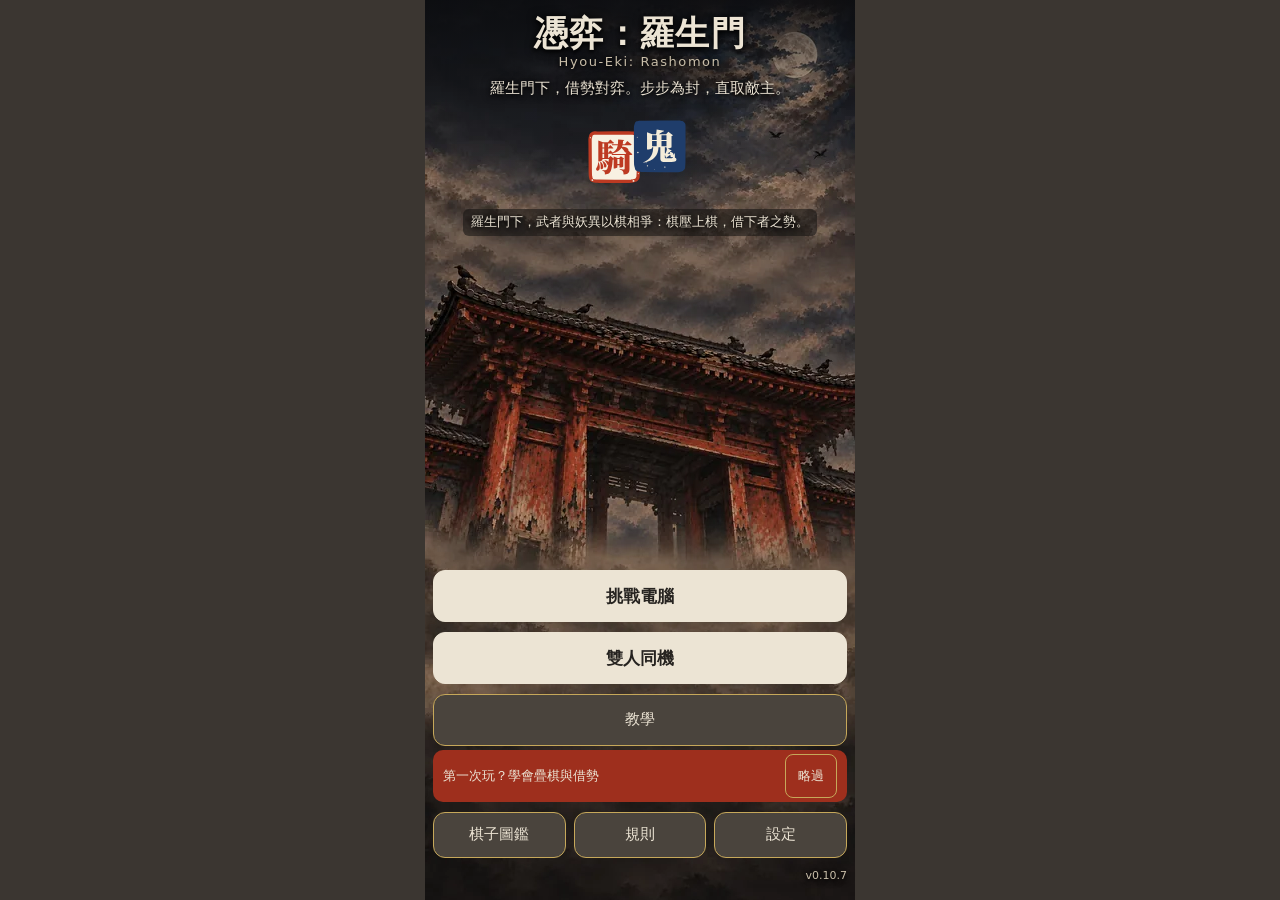
==== commit 9aed4209: "deploy: v0.10.7 to production (Antigravity v0.10.6 report fixes: 1, 10, 11) Info card long sentences" ====
--- a/index.html
+++ b/index.html
@@ -1,26 +1,27 @@
-<!doctype html>
-<html lang="zh-Hant">
-  <head>
-    <meta charset="UTF-8" />
-    <meta name="viewport" content="width=device-width, initial-scale=1, viewport-fit=cover" />
-    <!-- The ONE source of the version. The page shows it and the update probe compares it with the online copy. -->
-    <meta name="app-version" content="0.10.6">
-    <meta name="theme-color" content="#0b0e15" />
-    <meta name="color-scheme" content="dark" />
-    <link rel="icon" href="data:," />
-    <link rel="manifest" href="./manifest.webmanifest" />
-    <link rel="apple-touch-icon" href="./icons/icon-192.png" />
-    <meta name="apple-mobile-web-app-capable" content="yes" />
-    <meta name="mobile-web-app-capable" content="yes" />
-    <meta name="apple-mobile-web-app-title" content="憑弈" />
-    <meta name="apple-mobile-web-app-status-bar-style" content="black-translucent" />
-    <title>憑弈：羅生門</title>
-    <script type="module" crossorigin src="./assets/index-9mwI1I3z.js"></script>
-    <link rel="stylesheet" crossorigin href="./assets/index-DqhE33VJ.css">
-  </head>
-  <body>
-    <button id="updBar" class="updbar" type="button" hidden></button>
-    <div id="wsBg" data-deco="bg" aria-hidden="true"></div>
-    <main id="app"></main>
-  </body>
-</html>
+<!doctype html>
+<html lang="zh-Hant">
+  <head>
+    <meta charset="UTF-8" />
+    <meta name="viewport" content="width=device-width, initial-scale=1, viewport-fit=cover" />
+    <!-- The ONE source of the version. The page shows it and the update probe compares it with the online copy. -->
+    <meta name="app-version" content="0.10.7">
+    <meta name="theme-color" content="#0b0e15" />
+    <meta name="color-scheme" content="dark" />
+    <link rel="icon" href="data:," />
+    <link rel="manifest" href="./manifest.webmanifest" />
+    <link rel="apple-touch-icon" href="./icons/icon-192.png" />
+    <meta name="apple-mobile-web-app-capable" content="yes" />
+    <meta name="mobile-web-app-capable" content="yes" />
+    <meta name="apple-mobile-web-app-title" content="憑弈" />
+    <meta name="apple-mobile-web-app-status-bar-style" content="black-translucent" />
+    <title>憑弈：羅生門</title>
+    <script type="module" crossorigin src="./assets/index-D1ep7A5w.js"></script>
+    <link rel="stylesheet" crossorigin href="./assets/index-CnnvIZPc.css">
+  </head>
+  <body>
+    <button id="updBar" class="updbar" type="button" hidden></button>
+    <div id="wsBg" data-deco="bg" aria-hidden="true"></div>
+    <main id="app"></main>+
+  </body>
+</html>
--- a/assets/index-CnnvIZPc.css
+++ b/assets/index-CnnvIZPc.css
@@ -0,0 +1 @@
+:root{--sa-top:env(safe-area-inset-top,0px);--sa-bottom:env(safe-area-inset-bottom,0px);--ink:var(--frame-bg);--ink-2:var(--frame-bg-lo);--panel:var(--frame-bg-lo);--line:var(--frame-btn-line);--paper:var(--frame-text);--mute:var(--frame-text-mute);--blue:#4a93ff;--red:tomato;--arrow:#ffcf3a;--jade:#52e0b0;--violet:#c08bff;--board-w:min(390px, 100vw - 16px);--sys:-apple-system, BlinkMacSystemFont, "PingFang TC", "Noto Sans TC", "Microsoft JhengHei", "Heiti TC", system-ui, sans-serif;--serif:"Songti TC", "Noto Serif TC", "PMingLiU", "Songti SC", serif}*{box-sizing:border-box}[hidden]{display:none!important}html,body{background:var(--frame-bg);color:var(--frame-text);margin:0}body{font-family:var(--sys);-webkit-text-size-adjust:100%;-webkit-tap-highlight-color:transparent;touch-action:manipulation;min-height:100dvh;font-size:16px;line-height:1.45}button{font:inherit;color:inherit}#app{color:var(--frame-text);background:var(--frame-page);width:min(430px,100%);min-height:100dvh;padding:8px 8px calc(16px + var(--sa-bottom));margin:0 auto}.btn{border:1.5px solid var(--frame-btn-line);background:var(--frame-btn);min-height:46px;color:var(--frame-btn-text);cursor:pointer;border-radius:12px;padding:0 14px;font-size:15px}.btn:hover:not(:disabled),.btn:active:not(:disabled){background:var(--frame-btn-active)}.btn:focus-visible{outline:2px solid var(--frame-focus);outline-offset:2px}.btn:disabled{opacity:.5}.btn.primary{background:var(--frame-text);color:var(--frame-charcoal);border-color:var(--frame-text);font-size:17px;font-weight:800}.btn.primary:hover:not(:disabled),.btn.primary:active:not(:disabled){background:var(--frame-surface-2)}.btn.warn{border-color:var(--frame-red-text);color:var(--frame-red-text)}.btn.big{width:100%;min-height:52px}.updbar{z-index:30;background:var(--arrow);color:#1b1500;cursor:pointer;border:0;width:100%;min-height:50px;font-size:16px;font-weight:800;display:block;position:sticky;top:0}.brand{align-items:baseline;gap:12px;padding:20px 4px 4px;display:flex}.brand h1{font-family:var(--serif);letter-spacing:.12em;margin:0;font-size:56px;line-height:1}.ver{color:var(--mute);letter-spacing:.04em;font-size:14px}.lead{color:var(--mute);margin:10px 4px 18px;font-size:15px}.sec-title{letter-spacing:.2em;color:var(--mute);margin:20px 4px 8px;font-size:13px;font-weight:700}.rule-list{gap:10px;display:grid}.rule-card{text-align:left;border:2px solid var(--line);background:var(--panel);cursor:pointer;border-radius:14px;grid-template-columns:44px 1fr;align-items:center;column-gap:12px;min-height:78px;padding:10px 14px 10px 10px;display:grid}.rule-card .tag{width:44px;height:44px;font-family:var(--serif);color:var(--paper);background:#222b44;border-radius:12px;grid-row:1/span 2;place-items:center;font-size:24px;font-weight:800;display:grid}.rule-card .rt{font-size:18px;font-weight:800}.rule-card .rt em{background:var(--jade);color:#06241a;vertical-align:2px;border-radius:8px;margin-left:8px;padding:2px 7px;font-size:12px;font-style:normal;font-weight:700}.rule-card .rs{color:var(--mute);font-size:13.5px;line-height:1.4}.rule-card[aria-checked=true]{border-color:var(--jade);background:#12261f}.rule-card[aria-checked=true] .tag{background:var(--jade);color:#06241a}.seg{grid-template-columns:1fr 1fr;gap:8px;display:grid}.seg button{border:2px solid var(--line);background:var(--panel);cursor:pointer;border-radius:12px;min-height:50px;font-size:17px;font-weight:700}.seg button[aria-checked=true]{border-color:var(--paper);background:var(--frame-bg-lo)}.seg.n3{grid-template-columns:1fr 1fr 1fr}.seg .b{color:var(--blue)}.seg .r{color:var(--red)}.start-actions{gap:10px;margin-top:22px;display:grid}.topbar{justify-content:space-between;align-items:center;gap:8px;min-height:44px;padding:2px 2px 8px;display:flex}.rule-chip{border:1.5px solid var(--jade);background:#12261f;border-radius:17px;align-items:center;gap:8px;min-width:0;min-height:34px;padding:0 12px 0 6px;font-size:14px;font-weight:700;display:inline-flex}.rule-chip b{background:var(--jade);color:#06241a;width:24px;height:24px;font-family:var(--serif);border-radius:12px;flex:none;place-items:center;font-size:15px;display:grid}.rule-chip span{white-space:nowrap;text-overflow:ellipsis;overflow:hidden}.topbar .ver{flex:none}.scorebar{width:var(--board-w);border:1px solid var(--line);background:var(--panel);border-radius:14px;justify-content:center;align-items:center;gap:4px;max-width:100%;min-height:52px;margin:0 auto 8px;padding:4px 6px;font-weight:800;display:flex}.sb{border:1.5px solid #0000;border-radius:10px;flex:1;justify-content:center;align-items:baseline;gap:5px;min-width:0;padding:6px 6px 12px;display:flex;position:relative}.sb.blue{color:var(--blue)}.sb.red{color:var(--red)}.sb.mover{background:#ffffff0a;border-color:currentColor}.sb:after{content:"";background:linear-gradient(90deg, currentColor var(--p), #ffffff1f var(--p));border-radius:2px;height:4px;position:absolute;bottom:4px;left:10px;right:10px}.sb-name{font-size:19px}.sb-num{font-variant-numeric:tabular-nums;font-size:30px;line-height:1}.sb-of{color:var(--mute);font-size:17px}.sb-sep{color:var(--mute);flex:none;font-size:20px}.sb-gain{background:var(--jade);color:#06241a;border-radius:10px;padding:1px 8px;font-size:16px;font-weight:900;animation:1.7s ease-out forwards sb-gain-pop;position:absolute;top:-9px;right:4px}@keyframes sb-gain-pop{0%{opacity:0;transform:translateY(8px)scale(.6)}12%{opacity:1;transform:translateY(0)scale(1.15)}25%,75%{opacity:1;transform:translateY(0)scale(1)}to{opacity:0;transform:translateY(-6px)scale(1)}}.boardwrap{width:var(--board-w);max-width:100%;margin:0 auto}#board{-webkit-user-select:none;user-select:none;width:100%;height:auto;display:block}#board text{font-family:var(--sys);-webkit-user-select:none;user-select:none}.board-bg{fill:#0e1320;stroke:#36456a;stroke-width:2px}.cell.c0{fill:#1a2133}.cell.c1{fill:#202a40}.pt-glow{fill:#52e0b021}.pt-frame{fill:none;stroke:var(--jade);stroke-width:2px;opacity:.6}.pt-corner{fill:none;stroke:var(--jade);stroke-width:5px;stroke-linecap:round;stroke-linejoin:round}.pt-label{fill:var(--jade);font-size:22px;font-weight:800;font-family:var(--serif)!important}.coord{fill:var(--mute);text-anchor:middle;font-size:19px;font-weight:700}.arrow .shape{fill:var(--arrow);stroke:#05070b;stroke-width:7px;stroke-linejoin:round;paint-order:stroke fill}.arrow .halo{fill:none;stroke:#fff;stroke-width:13px;stroke-linejoin:round;opacity:.85;animation:.9s ease-in-out 3 halo-pulse}@keyframes halo-pulse{0%,to{stroke-width:13px;opacity:.85}50%{stroke-width:26px;opacity:1}}.piece .p-body{stroke-width:8px}.piece.blue .p-body{fill:#1446a08c;stroke:var(--blue)}.piece.red .p-body{fill:#9624128c;stroke:var(--red)}.lm{fill:none;stroke-width:13px;stroke-linecap:round;stroke-linejoin:round;opacity:.4}.lm-blue{stroke:var(--blue)}.lm-red{stroke:var(--red)}.lm-dash{fill:none;stroke:#fff;stroke-width:3.5px;stroke-dasharray:1 9;stroke-linecap:round;opacity:.95}.lm-cell{fill:none;stroke-width:4px}.lm-from{stroke-dasharray:8 6}.lm-mid{stroke-dasharray:2 7;stroke-linecap:round}.lm-c-blue{stroke:var(--blue)}.lm-c-red{stroke:var(--red)}#board .gain{pointer-events:none}.gain-t{text-anchor:middle;stroke:#05070b;stroke-width:8px;stroke-linejoin:round;paint-order:stroke fill;transform-box:fill-box;transform-origin:50%;font-size:42px;font-weight:900;animation:1.7s ease-out forwards gain-rise}.gain-blue .gain-t{fill:#9ccbff}.gain-red .gain-t{fill:#ffab97}@keyframes gain-rise{0%{opacity:0;transform:translateY(12px)scale(.6)}12%{opacity:1;transform:translateY(0)scale(1.2)}25%{transform:translateY(-4px)scale(1)}75%{opacity:1}to{opacity:0;transform:translateY(-34px)scale(1)}}rect.hit{fill:#0000;cursor:pointer}.sel-ring{fill:none;stroke:#fff;stroke-width:4px;animation:1.3s ease-in-out infinite sel-pulse}@keyframes sel-pulse{0%,to{opacity:1}50%{opacity:.45}}.mk-halo{fill:#ffffff29}.mk-dot{fill:#fff;stroke:#05070b;stroke-width:3px}.mk-hit{fill:#ffffff12;stroke:#fff;stroke-width:5px;stroke-dasharray:11 6}.mk-diamond{fill:var(--violet);stroke:#fff;stroke-width:3.5px}.mk-glyph{fill:#1a1030;text-anchor:middle;font-size:25px;font-weight:900}.mk-diamond-ring{fill:#c08bff1f;stroke:var(--violet);stroke-width:5px}.mk-fold{fill:#c08bff1a;stroke:var(--violet);stroke-width:5px;stroke-dasharray:9 6}.pill rect{fill:#05070b;stroke:#fff;stroke-width:2px}.pill text{fill:#fff;text-anchor:middle;font-size:17px;font-weight:900}.pill.hit rect{fill:#e5304f}.pill.borrow rect{fill:var(--violet)}.pill.borrow text{fill:#1a1030}.mk-count circle{fill:#fff;stroke:#05070b;stroke-width:2px}.mk-count text{fill:#1a1030;text-anchor:middle;font-size:15px;font-weight:900}.route-under{fill:none;stroke:#05070b;stroke-width:15px;stroke-linecap:round;stroke-linejoin:round;opacity:.85}.route{fill:none;stroke-width:8px;stroke-linecap:round;stroke-linejoin:round}.route-faint{fill:none;stroke:var(--violet);stroke-width:5px;stroke-dasharray:2 10;stroke-linecap:round;opacity:.9}.route-badge circle{stroke:#05070b;stroke-width:3px}.route-badge text{fill:#10131c;text-anchor:middle;font-size:23px;font-weight:900}.dest-ring{fill:none;stroke:#fff;stroke-width:4px}.panel{border:1px solid var(--line);background:var(--panel);border-radius:16px;margin-top:10px;padding:12px}.turn{align-items:center;gap:10px;min-height:40px;display:flex}.turn .dot{border:6px solid;border-radius:50%;flex:none;width:26px;height:26px}.turn.blue .dot{border-color:var(--blue);background:#1446a08c}.turn.red .dot{border-color:var(--red);background:#9624128c}.turn b{font-size:21px}.turn.blue b{color:var(--blue)}.turn.red b{color:var(--red)}.turn .count{color:var(--mute);margin-left:auto;font-size:14px}.threat{color:#ffd9cf;text-wrap:balance;background:#3a160f;border:1.5px solid tomato;border-radius:12px;margin-top:8px;padding:10px 12px;font-size:15.5px;font-weight:700}.hint{color:var(--paper);margin-top:8px;font-size:15px}.vs{color:var(--mute);margin-bottom:4px;font-size:13.5px}.thinking{border:1.5px solid var(--jade);background:#12261f;border-radius:12px;align-items:center;gap:10px;min-height:52px;margin-top:8px;padding:12px;display:flex}.thinking b{color:var(--jade);font-size:18px}.thinking .who{color:var(--mute);margin-left:auto;font-size:13.5px}.spin{border:3px solid #2c5a49;border-top-color:var(--jade);border-radius:50%;flex:none;width:20px;height:20px;animation:.9s linear infinite spin}@keyframes spin{to{transform:rotate(360deg)}}.aimoved{border:1.5px solid var(--arrow);color:#ffeaa0;background:#2a2410;border-radius:12px;margin-top:8px;padding:10px 12px;font-size:15px;font-weight:700}.legend{color:var(--mute);flex-wrap:wrap;gap:4px 14px;margin-top:6px;font-size:13.5px;display:flex}.legend i{margin-right:4px;font-style:normal;font-weight:900}.legend .l-step i{color:#fff}.legend .l-borrow i{color:var(--violet)}.legend .l-hit i{color:#ff5470}.note{color:var(--mute);margin-top:8px;font-size:13.5px}.last{border-top:1px dashed var(--line);color:var(--mute);margin-top:8px;padding-top:8px;font-size:14px}.msg{color:var(--arrow);margin-top:8px;font-size:14.5px;font-weight:700}.choose-title{margin-top:10px;font-size:17px;font-weight:800}.route-btn{border:2.5px solid var(--c);letter-spacing:.04em;cursor:pointer;background:#121826;border-radius:12px;align-items:center;gap:12px;width:100%;min-height:56px;margin-top:8px;padding:6px 12px;font-size:19px;font-weight:800;display:flex}.route-btn.dashed{border-style:dashed}.route-btn:active{background:#202a44}.route-btn .num{background:var(--c);color:#10131c;border-radius:50%;flex:none;place-items:center;width:32px;height:32px;font-weight:900;display:grid}.route-btn .tag{color:var(--mute);letter-spacing:0;margin-left:auto;font-size:13px;font-weight:700}.cancel-row{margin-top:10px}.endcard .head{font-family:var(--serif);letter-spacing:.06em;font-size:34px;font-weight:900;line-height:1.15}.endcard.blue .head{color:var(--blue)}.endcard.red .head{color:var(--red)}.endcard .detail{margin-top:6px;font-size:15.5px}.endcard .finalscore{color:var(--jade);margin-top:8px;font-size:17px;font-weight:800}.endcard .stats{color:var(--mute);margin-top:8px;font-size:13.5px}.endcard .btns{gap:8px;margin-top:12px;display:grid}.copy-msg{min-height:20px;color:var(--jade);margin-top:8px;font-size:14px;font-weight:700}.copy-msg.err{color:var(--arrow)}.manual{border:1px solid var(--line);width:100%;height:120px;color:var(--paper);background:#0b0e15;border-radius:10px;margin-top:6px;padding:8px;font:16px/1.4 ui-monospace,Menlo,Consolas,monospace;display:block}.actions{grid-template-columns:repeat(2,minmax(0,1fr));gap:8px;margin-top:10px;display:grid}.actions .btn:disabled{opacity:.4;cursor:default}.rulesheet{border:1px solid var(--line);background:var(--panel);border-radius:16px;margin-top:10px;padding:12px 14px;font-size:15px}.rulesheet h3{letter-spacing:.08em;margin:0 0 6px;font-size:15px}.rulesheet ol{margin:0;padding-left:1.3em;line-height:1.6}.rulesheet li+li{margin-top:4px}.rulesheet .note,.rulesheet .legend{margin-top:10px}.pv-dim{opacity:.3}.pv-under{fill:none;stroke:#05070b;stroke-width:18px;stroke-linecap:round;stroke-linejoin:round;opacity:.85}.pv-route{fill:none;stroke-width:9px;stroke-linecap:round;stroke-linejoin:round;opacity:.95}.pv-route.pv-blue{stroke:#9ccbff}.pv-route.pv-red{stroke:#ffab97}.arrow.ghost .shape{fill:#ffcf3a8c;stroke:#fff;stroke-width:5px;stroke-dasharray:9 6}.arrow.ghost.change .shape{fill:#ff8c3c99}.pv-tag circle{fill:#fff;stroke:#05070b;stroke-width:2px}.pv-tag text{fill:#10131c;text-anchor:middle;font-size:16px;font-weight:900}.pv-same{fill:none;stroke:var(--arrow);stroke-width:3px;stroke-dasharray:3 6;opacity:.85}.pv-ghost{stroke-width:6px;stroke-dasharray:8 7}.pv-ghost.pv-blue{stroke:var(--blue);fill:#1446a059}.pv-ghost.pv-red{stroke:var(--red);fill:#96241259}.pv-hit{fill:#e5304f29;stroke:#ff5a78;stroke-width:5px}.pv-x path{fill:none;stroke:#ff5a78;stroke-width:10px;stroke-linecap:round;paint-order:stroke}.pv-push-under{stroke:#05070b;stroke-width:14px;stroke-linecap:round;opacity:.85}.pv-push{stroke:#ff5a78;stroke-width:7px;stroke-linecap:round;stroke-dasharray:3 12}.pv-dest{fill:none;stroke:#fff;stroke-width:4px;animation:1s ease-in-out infinite sel-pulse}.pv-card{border:1px solid var(--line);border-left:5px solid var(--arrow);background:#121a2c;border-radius:12px;margin-top:8px;padding:10px 12px}.pv-card.blue{border-left-color:var(--blue)}.pv-card.red{border-left-color:var(--red)}.pv-title{font-size:16.5px;font-weight:800}.pv-lines{margin:6px 0;padding-left:1.2em;font-size:15px;line-height:1.55}.pv-confirm{font-size:15px}.pv-confirm b{color:var(--arrow)}.pv-card .cancel-row{gap:8px;display:flex}.pv-card .cancel-row .btn{flex:1}.playing{align-items:center;gap:10px;min-height:52px;font-size:15px;display:flex}.trail{stroke-width:22px;stroke-linecap:round;fill:none}.trail-blue{stroke:#78b4ffbf}.trail-red{stroke:#ff967dbf}.hitflash{fill:#ffffff2e;stroke:#fff;stroke-width:7px}.knocked-out .p-body{stroke:#fff}.arrow.pop .shape,.arrow.pop .halo{transform-box:fill-box;transform-origin:50%;animation:.1s ease-out arrow-pop}@keyframes arrow-pop{0%{opacity:0;transform:scale(.3)}to{opacity:1;transform:scale(1)}}.fxtop{z-index:20;pointer-events:none;position:fixed;inset:0;overflow:hidden}.spark{background:radial-gradient(circle, #fff 0 30%, var(--jade) 70%, #52e0b000 100%);opacity:0;will-change:transform, opacity;border-radius:50%;width:18px;height:18px;position:absolute;top:0;left:0;box-shadow:0 0 14px 6px #52e0b0bf}.spark-blue{box-shadow:0 0 14px 6px #4a93ffcc}.spark-red{box-shadow:0 0 14px 6px #ff6347cc}.sb-num.bump{animation:.3s ease-out sb-bump}@keyframes sb-bump{0%{transform:scale(1.7)}to{transform:scale(1)}}#board .tele{pointer-events:none}.tele-under{stroke:#05070b;stroke-width:13px;stroke-linecap:round;opacity:.85}.tele-shaft{stroke-width:7px;stroke-dasharray:10 7;stroke-linecap:round}.tele-head{stroke:#05070b;stroke-width:2.5px;stroke-linejoin:round}.tele-ring{fill:none;stroke-width:4px;stroke-dasharray:7 7;opacity:.9}.tele-tag circle{stroke:#05070b;stroke-width:2.5px}.tele-tag text{fill:#05070b;text-anchor:middle;font-size:16px;font-weight:900}.tele.ghost{opacity:.75;animation:1.3s ease-in-out infinite sel-pulse}.mk-tele{fill:#ff54701a;stroke:#ff5470;stroke-width:5px;stroke-dasharray:5 6}.pill.tele rect{fill:#2b3350}.whiff-t{fill:#fff;text-anchor:middle;stroke:#05070b;stroke-width:7px;stroke-linejoin:round;paint-order:stroke fill;font-size:30px;font-weight:900}.void-puff{fill:#ffffff1f;stroke:#cfd6e6;stroke-width:3px;stroke-dasharray:3 5}.legend .l-tele i{color:var(--arrow)}.tele-line{border:1.5px dashed;border-radius:10px;flex-wrap:wrap;align-items:baseline;gap:2px 10px;margin-top:8px;padding:8px 10px;font-size:15px;display:flex}.tele-line.blue{color:#9ccbff}.tele-line.red{color:#ffab97}.tele-line b{letter-spacing:.02em;font-size:16.5px}.tele-line .tele-hint{color:var(--paper);font-size:13.5px}.last.res.capture{color:#ffab97}.route-btn.tele-choice{--c:#fff}.route-btn.tele-choice.tele{--c:#ff8aa0;border-style:dashed}@media (prefers-reduced-motion:reduce){.tele.ghost,.arrow .halo,.spin,.sel-ring,.pv-dest,.arrow.pop .shape,.arrow.pop .halo,.sb-num.bump{animation:none}.gain-t,.sb-gain{animation:1.7s linear forwards gain-hold}@keyframes gain-hold{0%,80%{opacity:1}to{opacity:0}}}.seg.n3 button{padding:4px 2px;font-size:16px;line-height:1.15}.seg button small{color:var(--mute);margin-top:2px;font-size:12.5px;font-weight:700;display:block}.seg button[aria-checked=true] small{color:var(--paper)}.seg button[data-act=home-ff]{padding-top:6px;padding-bottom:5px}#pzBoard{-webkit-user-select:none;user-select:none;width:100%;height:auto;display:block}#pzBoard text{font-family:var(--sys);-webkit-user-select:none;user-select:none}#pzBoard .tele-tag{display:none}#pzBoard .tele,#pzBoard .pz-tele,#pzBoard .pill,#pzBoard .pz-tbadge{pointer-events:none}.pz-num{fill:#fff;text-anchor:middle;font-size:27px;font-weight:900}.piece.red .pz-num{fill:#ffe3dc}.pz-notch{fill:var(--red);stroke:#05070b;stroke-width:3px;stroke-linejoin:round;paint-order:stroke fill}.pz-acted .p-body,.pz-acted .pz-num{opacity:.45}.pz-check circle{fill:var(--jade);stroke:#05070b;stroke-width:2.5px}.pz-check text{fill:#06241a;text-anchor:middle;font-size:15px;font-weight:900}.pz-danger{fill:#ff63472b;stroke:#ff634799;stroke-width:2px}.pz-tbadge circle{fill:var(--red);stroke:#05070b;stroke-width:2.5px}.pz-tbadge text{fill:#fff;text-anchor:middle;font-size:15px;font-weight:900}.pz-point .pz-ruin-mark{display:none}.pz-point.pz-ruin .pz-ruin-mark{opacity:var(--ruin,1);display:inline}.pz-ruin-mark path{fill:none;stroke:var(--red);stroke-width:9px;stroke-linecap:round}.pz-ruin-mark text{fill:var(--red);font-family:var(--serif);text-anchor:middle;font-size:22px;font-weight:900}.pz-point.pz-ruin .pt-frame,.pz-point.pz-ruin .pt-corner{stroke:#6d5a5a}.pz-point.pz-ruin .pt-label{fill:#8a6f6f}.pz-pushring{stroke:#ff5470}.pz-pusharrow-under{stroke:#05070b;stroke-width:13px;stroke-linecap:round;opacity:.85}.pz-pusharrow{stroke:#ff5a78;stroke-width:7px;stroke-linecap:round}.pz-pusharrow-head{fill:#ff5a78;stroke:#05070b;stroke-width:2.5px;stroke-linejoin:round}.pz-newtarget{fill:none;stroke:var(--arrow);stroke-width:5px;animation:1s ease-in-out infinite sel-pulse}.pill.good rect{fill:var(--jade)}.pill.good text{fill:#06241a}.pz-active .p-body{stroke:#fff}.pz-mark.good{fill:var(--jade)}.pz-mark.bad{fill:#ff8a75}.pz-head{align-items:baseline;gap:10px;display:flex}.pz-head b{font-family:var(--serif);font-size:20px}.pz-round{color:var(--arrow);margin-left:auto;font-size:17px;font-weight:800}.pz-tline{color:#ffcabd;border:1.5px dashed #ff8a75;border-radius:10px;margin-top:6px;padding:7px 10px;font-size:15px}.pz-tline.danger{color:#ffd9cf;background:#3a160f;border-style:solid;font-weight:700}.pz-tline.good{border-color:var(--jade);color:#b8f5df}.pz-teles-t{color:var(--arrow);margin-top:8px;font-size:13.5px;font-weight:700}.pz-pieces{flex-wrap:wrap;gap:6px;margin-top:8px;display:flex}.pz-chip{border:1.5px solid var(--blue);color:#9ccbff;border-radius:12px;padding:3px 9px;font-size:13.5px}.pz-chip.done{border-color:var(--jade);color:var(--jade)}.pz-chip.gone{border-color:var(--line);color:var(--mute);text-decoration:line-through}.pz-chip.sel{background:#1d3359}.pz-done{color:var(--mute);margin-top:8px;font-size:14px}.pz-selrow{gap:8px;display:flex}.pz-selrow .btn{flex:1}.pz-main{grid-template-columns:minmax(0,1fr) minmax(0,1.6fr);gap:8px;margin-top:10px;display:grid}.pz-main .btn{min-height:54px}.pz-main .btn:disabled{opacity:.4;cursor:default}.btn.primary.armed{background:var(--frame-gold);border-color:var(--frame-gold);color:var(--frame-charcoal)}.actions.pz-actions{grid-template-columns:repeat(3,minmax(0,1fr))}.pz-actions .btn{padding:0 6px;font-size:14px}.pv-lines .good{color:var(--jade);font-weight:700}.pv-lines .bad{color:#ffab97;font-weight:700}.pz-shift s{color:var(--mute)}.pz-shift b{color:var(--arrow);font-size:16.5px}.pz-log{background:#10162a;border-radius:10px;margin-top:10px;padding:8px 10px;font-size:14px}.pz-log-t{color:var(--mute);letter-spacing:.1em;font-size:12.5px}.endcard.pz-win .head{color:var(--jade)}.endcard.pz-lose .head{color:var(--red)}.pz-allclear{color:var(--jade);font-weight:800}.pz-rule{margin:0;line-height:1.6}.pz-startrules{margin-top:14px}@media (prefers-reduced-motion:reduce){.pz-newtarget{animation:none}}.sec-title.tac-new{color:var(--arrow);font-size:15px}.tac-start .lead{margin-top:4px}.tac-startacts{margin-top:10px}.legacy-h{border-top:1px solid var(--line);color:var(--mute);letter-spacing:.2em;margin:30px 4px 0;padding-top:14px;font-size:18px;font-weight:800}#tacBoard{-webkit-user-select:none;user-select:none;width:100%;height:auto;display:block}#tacBoard text{font-family:var(--sys);-webkit-user-select:none;user-select:none}#tacBoard .tac-tag,#tacBoard .tac-numb,#tacBoard .tac-sbadge,#tacBoard .tac-lane,#tacBoard .tac-kill{pointer-events:none}.tac-kind{fill:#fff;font-family:var(--serif);text-anchor:middle;font-size:27px;font-weight:900}.piece.red .tac-kind{fill:#ffe9e3}.tac-numb circle{fill:#fff2c4;stroke:#05070b;stroke-width:2.5px}.tac-numb text{fill:#7a1300;text-anchor:middle;font-size:14px;font-weight:900}.tac-numb.on circle{fill:var(--arrow)}.tac-cell{fill:#ff634733;stroke:#ff6347b3;stroke-width:2px}.tac-sbadge circle{fill:var(--red);stroke:#05070b;stroke-width:2.5px}.tac-sbadge text{fill:#fff;text-anchor:middle;font-size:14px;font-weight:900}.tac-lane-under{stroke:#05070b;stroke-width:10px;stroke-linecap:round;opacity:.8}.tac-lane-line{stroke:#ffcf3a;stroke-width:5px;stroke-dasharray:11 7;stroke-linecap:round}.tac-lane-head{fill:#ffcf3a;stroke:#05070b;stroke-width:2px;stroke-linejoin:round}.tac-x-under{fill:none;stroke:#05070b;stroke-width:10px;opacity:.8;stroke-linecap:round}.tac-x{fill:none;stroke:#ff3b3b;stroke-width:6px;opacity:.92;stroke-linecap:round}.tac-tag rect{fill:#2a3350;stroke:#05070b;stroke-width:2px}.tac-tag text{fill:#fff;text-anchor:middle;font-size:12.5px;font-weight:800}.tac-tag.kill rect,.tac-tag.ruin rect{fill:#e5332f}.tac-tag.whiff rect{fill:#4a5470}.tac-tag.noact rect{fill:#5d6680}.tac-tag.noact text,.tac-tag.whiff text{fill:#e8ecf5}.tac-tag.push rect{fill:#ff5a78}.tac-tag.turn rect{fill:var(--arrow)}.tac-tag.turn text{fill:#1b1500}.tac-point.tac-warn .pt-frame{stroke:#ff3b3b;stroke-width:5px;animation:1s ease-in-out infinite sel-pulse}.tac-turnring{fill:none;stroke:var(--arrow);stroke-width:4px;stroke-dasharray:9 6}.tac-turnpick{fill:none;stroke:var(--arrow);stroke-width:5px;animation:1s ease-in-out infinite sel-pulse}.tac-arc-under{fill:none;stroke:#05070b;stroke-width:10px;stroke-linecap:round}.tac-arc{fill:none;stroke:var(--arrow);stroke-width:5px;stroke-linecap:round}.tac-arc-head{fill:var(--arrow);stroke:#05070b;stroke-width:2px}.tac-oldface path{fill:none;stroke:#ff9b88;stroke-width:2.5px;stroke-dasharray:4 3}.tac-arrow{stroke:#ffe08a;stroke-width:5px;stroke-linecap:round}.tac-arrowtip{fill:#fff;stroke:#05070b;stroke-width:2px}.tac-turnrow{gap:8px;margin-top:8px;display:flex}.tac-turnbtn{flex:1;min-width:44px;min-height:52px;font-size:18px;font-weight:800}.tac-turnbtn.on{background:var(--arrow);border-color:var(--arrow);color:#1b1500}.pz-main.tac-main{grid-template-columns:minmax(0,1fr) minmax(0,1.15fr) minmax(0,1.4fr)}.tac-main .btn{padding:0 4px;font-size:15px}.tac-intro{border-left:4px solid var(--arrow);background:#1a2036;border-radius:6px;margin-top:8px;padding:8px 10px;font-weight:700;line-height:1.5}.tac-rules{width:var(--board-w);border:1px solid var(--line);background:#10162a;border-radius:12px;max-width:100%;margin:8px auto;padding:8px 12px}.tac-rules summary{cursor:pointer;font-weight:800}.tac-rules .pz-rule{margin-top:6px;font-size:14.5px}.legend .l-turn i{color:var(--arrow)}.tac-pline{font-size:14.5px}.tac-pline.mute{border-style:dotted;border-color:var(--line);color:var(--mute)}.tac-copytext{background:var(--ink-2);width:100%;color:var(--paper);border:1px solid var(--line);margin-top:6px;font-size:12px;display:block}@media (prefers-reduced-motion:reduce){.tac-point.tac-warn .pt-frame,.tac-turnpick{animation:none}}.sec-title.stk-new{color:var(--arrow);font-size:15px}.stk-start .lead{margin:4px 0 8px}.stk-lab{color:var(--mute);letter-spacing:.1em;margin:10px 2px 4px;font-size:13px}.stk-start .seg button{min-width:0}.stk-start .seg button small{color:var(--mute);font-size:11px;line-height:1.25;display:block}.stk{width:100%;min-width:0}.stk-top{min-height:34px;color:var(--frame-text);justify-content:space-between;align-items:center;gap:8px;font-size:13px;display:flex}.stk-top .ver{color:var(--frame-text-mute)}.stk-top span:first-child{text-overflow:ellipsis;white-space:nowrap;min-width:0;overflow:hidden}.stk-status,#stkStatus{min-height:52px;color:var(--frame-text);overflow-wrap:anywhere;padding:6px 10px}.stk-status .m{font-size:16px;font-weight:800}.stk-status .d{background:var(--frame-chip-red);color:var(--frame-chip-text);border-radius:8px;margin-top:2px;padding:3px 8px;font-size:14px;font-weight:700}.stk-status .n{color:var(--frame-text-mute);margin-top:2px;font-size:13px}.stk-status.thinking .m:after{content:"";text-align:left;width:1.5em;animation:1.2s steps(4,end) infinite stk-dots;display:inline-block}@keyframes stk-dots{0%{content:""}25%{content:"."}50%{content:".."}75%{content:"..."}}.stk-bwrap{margin:6px 0}.stk-bwrap.locked{filter:brightness(.85)}.stkboard{-webkit-user-select:none;user-select:none;touch-action:manipulation;width:100%;height:auto;display:block}.stkboard :not(.hit){pointer-events:none}.stkboard .hit{fill:#0000;cursor:pointer}.stkboard .cell.ca{fill:#1a2238}.stkboard .cell.cb{fill:#151c30}.stkboard .cell.home0{stroke:#4a93ff47;stroke-width:1px}.stkboard .cell.home1{stroke:#ff634747;stroke-width:1px}.stkboard .lab{fill:var(--mute);text-anchor:middle;dominant-baseline:middle;font-size:12px}.stkboard .lastfrom{fill:none;stroke:#efe8d859;stroke-width:2px;stroke-dasharray:4 4}.stkboard .lastto{fill:#efe8d814;stroke:#efe8d8b3;stroke-width:2px}.stkboard .okdot{fill:var(--arrow);opacity:.55}.stkboard .selbox{fill:#ffcf3a1f;stroke:var(--arrow);stroke-width:3px}.stkboard .pvbox{fill:none;stroke:var(--arrow);stroke-width:3px;animation:.9s ease-in-out infinite stk-pulse}.stkboard .kdanger{fill:#ff63472e;stroke:var(--red);stroke-width:3px;animation:.9s ease-in-out infinite stk-pulse}@keyframes stk-pulse{50%{opacity:.35}}.stkboard .ring{fill:none;stroke-width:1.8px}.stkboard .ring.s0{stroke:var(--blue)}.stkboard .ring.s1{stroke:var(--red)}.stkboard .hbadge circle{fill:var(--ink);stroke:var(--arrow);stroke-width:1.5px}.stkboard .hbadge text{fill:var(--arrow);text-anchor:middle;dominant-baseline:central;font-size:11px;font-weight:800}.stkboard .ghost{opacity:.45}.stkboard .mkh,.stkboard .mkw,.stkboard .mkf,.stkboard .mkk{text-anchor:middle;paint-order:stroke;stroke:var(--ink);stroke-width:3px;font-size:12px;font-weight:800}.stkboard .mkh{fill:var(--arrow)}.stkboard .mkw{fill:var(--red);font-size:15px}.stkboard .mkf{fill:var(--violet)}.stkboard .mkk{fill:var(--arrow);font-size:11px}.stkboard .xmk text{fill:#7e869b;text-anchor:middle;dominant-baseline:central;font-size:26px;font-weight:800}.stk-panel{min-height:120px;margin:6px 0}.stk-panel .hint{color:var(--mute);padding:10px;font-size:14px}.tray{grid-template-columns:repeat(4,minmax(0,1fr));gap:6px;display:grid}.tray .tk{border:1px solid var(--line);background:var(--frame-btn);border-radius:10px;min-height:52px;padding:2px}.tray .tk b{font-size:18px;font-family:var(--serif);display:block}.tray .tk small{color:var(--mute);font-size:12px}.tray .tk.on{border-color:var(--arrow);box-shadow:0 0 0 2px #ffcf3a66}.tray .tk:disabled{opacity:.4}.rowbtns{grid-template-columns:repeat(auto-fit,minmax(110px,1fr));gap:8px;margin-top:8px;display:grid}.btn.small{min-height:36px;padding:0 10px;font-size:14px}.lyrs .lyrt{color:var(--frame-text-mute);margin-bottom:4px;font-size:13px}.lyr{border:1px solid var(--frame-line-soft);background:var(--frame-panel);color:var(--frame-ink);border-radius:10px;flex-wrap:wrap;align-items:center;gap:4px 8px;margin-bottom:4px;padding:6px 8px;font-size:14px;display:flex}.lyr .btn{border:1.5px solid var(--frame-btn-line-paper)}.lyr .btn:focus-visible{outline:2px solid var(--frame-ink)}.lyr span:not(.picked){overflow-wrap:anywhere;flex:1;min-width:0}.lyr.s0{border-left:4px solid var(--frame-ink-blue)}.lyr.s1{border-left:4px solid var(--frame-ink-red)}.lyr.s0 .chip{color:var(--frame-ink-blue)}.lyr.s1 .chip{color:var(--frame-ink-red)}.lyr .chip{font-family:var(--serif);font-size:18px}.lyr .picked{color:var(--frame-ink);font-size:13px}.pv .pvt{background:var(--panel);border:1px solid var(--arrow);border-radius:10px;padding:8px 10px;font-size:17px;font-weight:800}.legend{color:var(--mute);flex-wrap:wrap;align-items:center;gap:2px;margin-top:8px;font-size:13px;display:flex}.legend .mk-own circle{fill:#52e0b0}.legend .mk-bor polygon,.legend .mk-both polygon{fill:none;stroke:#ffcf3a;stroke-width:8px}.stk-acts{grid-template-columns:repeat(3,minmax(0,1fr));gap:8px;display:grid}.stk-end{border:2px solid var(--arrow);background:var(--panel);border-radius:12px;margin-top:10px;padding:12px}.stk-end .et{font-size:20px;font-weight:800}.stk .msg{overflow-wrap:anywhere;margin-top:8px}.stk-copytext{background:var(--ink-2);width:100%;color:var(--paper);border:1px solid var(--line);border-radius:8px;margin-top:6px;display:block}@keyframes stk-move{0%{transform:translate(var(--dx), var(--dy))}to{transform:translate(0)}}@keyframes stk-place{0%{opacity:0;transform:translateY(-14px)}to{opacity:1;transform:translateY(0)}}@keyframes stk-flipflash{50%{filter:drop-shadow(0 0 6px var(--violet))}}@keyframes stk-win{50%{filter:drop-shadow(0 0 10px var(--arrow))}}.stkboard .a-move{animation:.18s ease-out stk-move}.stkboard .a-place{animation:.16s ease-out stk-place}.stkboard .a-drop{animation:.2s ease-in stk-place}.stkboard .a-flip{animation:.6s ease-in-out stk-flipflash}.stkboard .a-win{animation:.9s ease-in-out 2 stk-win}@media (prefers-reduced-motion:reduce){.stkboard .a-move,.stkboard .a-place,.stkboard .a-drop,.stkboard .a-flip,.stkboard .a-win,.stkboard .pvbox,.stkboard .kdanger,.stk-status.thinking .m:after{animation:none}}.stk-bwrap{padding:8px}.stk-board{aspect-ratio:1;touch-action:manipulation;-webkit-user-select:none;user-select:none;width:100%;position:relative}.stk-grid{grid-template-columns:repeat(var(--n), 1fr);grid-template-rows:repeat(var(--n), 1fr);display:grid;position:absolute;inset:0}.stk-cell{cursor:pointer;min-width:0;min-height:0}.stk-cell svg{pointer-events:none;width:100%;height:100%;display:block;overflow:visible}.stk-cell .lab{fill:#3a31288c;font-size:11px}.stk-diffuse,.stk-anim{pointer-events:none;width:100%;height:100%;position:absolute;inset:0;overflow:visible}.stk-diffuse{mix-blend-mode:multiply}.stk-paper{opacity:0;pointer-events:none;background:#f3ecdb;position:absolute;inset:0}.stk-board .mkf{fill:#6b2d7f;paint-order:stroke;stroke:#f3ecdb;stroke-width:3px;font-size:15px;font-weight:800}.stk-board .xmk text{fill:#2a2520;paint-order:stroke;stroke:#f3ecdb;stroke-width:6px;stroke-linejoin:round;dominant-baseline:central;font-size:30px;font-weight:900}.stk-board .kdanger{animation:.9s ease-in-out infinite stk-pulse}.stk-board.xf .stk-grid{animation:.15s linear stk-xf}@keyframes stk-xf{0%{opacity:0}to{opacity:1}}@media (prefers-reduced-motion:reduce){.stk-board .kdanger{animation:none}}.stk-bframe{grid-template-rows:auto auto;grid-template-columns:14px minmax(0,1fr);gap:14px 12px;display:grid}.stk-ranks{grid-area:1/1;grid-template-rows:repeat(var(--n), 1fr);place-items:center end;display:grid}.stk-board{grid-area:1/2}.stk-files{grid-area:2/2;grid-template-columns:repeat(var(--n), 1fr);justify-items:center;display:grid}.stk-rank,.stk-file{color:#d8d0bd;font-size:11px;line-height:1}.stk-tut-btn{width:100%}.les-strip{grid-template-columns:repeat(7,minmax(0,1fr));gap:6px;margin:4px 0 8px;display:grid}.les-b{border:1px solid var(--line);background:var(--panel);min-height:40px;color:var(--paper);border-radius:10px;font-size:16px;font-weight:800}.les-b.done{border-color:#52e0b0}.les-b.on{border:2px solid var(--arrow);color:var(--arrow)}.les-card{border:1px solid var(--line);background:var(--panel);border-radius:10px;margin-bottom:8px;padding:8px 10px}.les-card p{overflow-wrap:anywhere;margin:0}.les-ex{font-size:16px;line-height:1.5}.les-goal{color:var(--arrow);font-weight:800;margin-top:4px!important}.les-v{border:2px solid var(--arrow);background:var(--panel);border-radius:12px;margin-top:10px;padding:12px}.les-v.ok{border-color:#52e0b0}.les-v.bad{border-color:#bd3a22}.les-v .lt{font-size:20px;font-weight:800}.les-v .les-msg{color:var(--paper);overflow-wrap:anywhere;margin:4px 0 8px}.stk-les .stk-acts{grid-template-columns:minmax(0,1fr);margin-top:6px}.stk-les{min-height:calc(100dvh - 24px - var(--sa-bottom));flex-direction:column;display:flex}.stk-les>*{flex:none}.stk-les>.stk-panel{flex:1 1 0;min-height:72px;overflow-y:auto}.stk-les>.les-v{flex:none;overflow-y:auto}.stk-les>.stk-panel .rowbtns{z-index:1;background:var(--frame-page);position:sticky;bottom:0}.stk-les>.les-v .rowbtns{z-index:1;background:var(--panel);position:sticky;bottom:0}.stk-les .lyrs{flex-direction:column;display:flex}.stk-les .lyrs>.fig-frame{flex:none;order:1;margin-top:4px}.stk-les .les-strip{grid-template-columns:repeat(9,minmax(0,1fr));gap:4px}.stk-les .hand-empty{min-height:0}.stk-les>.stk-panel{flex-direction:column;display:flex}.stk-les>.stk-panel>*{flex:none;order:2}.stk-les>.stk-panel>.lyrs{display:contents}.stk-les>.stk-panel .lyrt,.stk-les>.stk-panel .lyr{flex:none;order:-2}.stk-les>.stk-panel>.foe{order:-1;margin-top:4px}.stk-les:has(>.les-v:is([data-v=fail],[data-v=done]))>#hand0{display:none}.stk-les>.les-v{margin-top:4px;padding:8px 12px}.stk-les:has(>.stk-panel>.pv):not(:has(>#hand0 .hchip.on))>#hand0{display:none}.stk-les:has(>.stk-panel>.pv)>.stk-panel{flex:1 0 auto}.stk-les>.stk-panel>.pv~.legend{display:none}.stk-les>.stk-bwrap{margin-bottom:2px}.stk-les>#hand0{margin-top:2px;margin-bottom:2px}.stk-les>.stk-panel{margin-top:4px;margin-bottom:2px}.stk-les .pv .pvt{padding-top:4px;padding-bottom:4px}.stk-les .pv .warn{margin-top:4px;padding-top:4px;padding-bottom:4px}.stk-les .pv .rowbtns{margin-top:4px}.stk-les>.les-v .les-msg{margin-bottom:6px}.stk-les:has(>.les-v[data-v=done])>.les-danger{display:none}.stk-les>.les-v[data-v=done]>.lt:first-child,.stk-les>.les-v[data-v=done]>.lt:first-child+.les-msg{display:inline}.stk-les>.les-v[data-v=done]>.lt:first-child{margin-right:8px}.stk-les>.les-v[data-v=done]>.lt:first-child+.les-msg+.lt{margin-top:6px}.les-danger{box-sizing:border-box;color:#ffb3a3;background:#bd3a2224;border:1px solid #bd3a22;border-radius:10px;min-height:40px;margin:0 0 8px;padding:6px 10px;font-weight:800}.les-danger:empty{visibility:hidden}.warn{overflow-wrap:anywhere;border-radius:10px;margin-top:6px;padding:6px 10px;font-size:15px}.warn-king{color:#ffd9d0;background:#5a1b14;border:1px solid #bd3a22;font-weight:800}.foe{margin-bottom:8px}.foeline{border:1.5px solid var(--frame-red-text);color:var(--frame-text-mute);border-radius:10px;margin-bottom:4px;padding:6px 10px;font-weight:800}.legend-foe .lg{align-items:center;gap:3px;display:inline-flex}.psent{color:var(--frame-ink-mute);overflow-wrap:anywhere;flex-basis:100%;margin:0;font-size:13.5px}.stk,.stk-start{--blue:var(--frame-blue-text);--red:var(--frame-red-text)}.hand{min-height:40px;color:var(--frame-text);flex-wrap:wrap;align-items:center;gap:6px;margin:4px 0;padding:2px 4px;display:flex}.hand .hs{color:var(--frame-text);font-size:13px;font-weight:800}.hand .ht{color:var(--frame-text-mute);font-size:13px}.hand .hnone{color:var(--frame-text-mute);font-size:14px}.hchip{border:1.5px solid var(--frame-btn-line);background:var(--frame-btn);min-height:36px;color:var(--frame-btn-text);font-family:var(--serif);cursor:pointer;border-radius:10px;align-items:baseline;gap:4px;padding:2px 12px;font-size:18px;display:inline-flex}.hchip i{font-style:normal;font-family:var(--sys);font-size:13px}.hchip.off{opacity:.6}.hchip.on{background:var(--frame-btn-active);border-color:var(--frame-text)}.draw-hint{color:var(--frame-text);margin:4px 0 8px;padding:6px 10px}.draw-line{overflow-wrap:anywhere;font-size:15px;font-weight:700}.draw-line+.draw-line{color:var(--frame-text-mute);margin-top:2px;font-weight:400}.fig-frame{max-width:100%;margin:0 auto 6px;position:relative;overflow:hidden}.fig-frame .fig-print{width:100%;height:100%;font-family:var(--serif);opacity:1;justify-content:center;align-items:center;font-size:72px;font-weight:800;display:flex;position:absolute;top:0;left:0}.fig-frame .fig-print.s0{color:var(--frame-blue-text)}.fig-frame .fig-print.s1{color:var(--frame-red-text)}.fig-frame .fig-img{object-fit:contain;opacity:0;width:100%;height:100%;display:block;position:relative}.fig-frame.ok .fig-img{opacity:1}.fig-frame.ok .fig-print{opacity:0}.spot{z-index:60;touch-action:none;cursor:pointer;width:100%;height:100%;position:fixed;top:0;left:0;overflow:hidden}.spot-dim{opacity:0;background:#000;width:100%;height:100%;position:absolute;top:0;left:0}.spot-fig{transform-origin:50%;will-change:transform, opacity;width:216px;height:160px;position:absolute;top:0;left:0}.spot-fig .fig-frame{max-width:none;margin:0;overflow:visible}.spot-stamp{transform-origin:50%;opacity:0;will-change:transform, opacity;margin:-230px 0 0 30px;position:absolute;top:50%;left:50%}.spot-seal{color:#bd3a22;font-family:var(--serif);letter-spacing:.12em;background:#f3ecdbeb;border:4px solid #bd3a22;border-radius:8px;padding:4px 14px;font-size:40px;font-weight:900;display:inline-block;transform:rotate(-8deg)}.dcards{flex-wrap:wrap;align-items:stretch;gap:6px;width:calc(100% - 8px);min-width:0;margin:4px 0 8px;display:flex}.dcard{border:2px solid var(--frame-btn-line);background:var(--frame-btn);min-width:64px;color:var(--frame-btn-text);font:inherit;text-align:center;aspect-ratio:3/4;cursor:pointer;border-radius:10px;flex-direction:column;flex:1 1 0;align-items:stretch;padding:4px;display:flex}.dcard:disabled{opacity:.5;cursor:default}.dcard.on{border:5px solid var(--frame-gold);padding:1px}.dcard .dcard-img{flex:auto;min-height:0;display:block;position:relative}.dcard .fig-frame{width:100%;max-width:none;height:100%;margin:0}.dcard .fig-frame .fig-print{font-size:40px}.dcard .dcard-name{font-family:var(--serif);flex:none;font-size:18px;font-weight:800;line-height:1.3}.dcard.dnext{opacity:.6;cursor:default;background:0 0;border-style:dashed;flex:.62 1 0;min-width:50px}.dcard.dnext .dnext-t{color:var(--frame-text-mute);font-size:11px;line-height:1.2}.dcard.dnext .dcard-name{font-size:14px}.dcard.dnext .fig-frame .fig-print{font-size:26px}@media (height<=800px){.dcard{max-height:112px}}.seg button:disabled{opacity:.5;cursor:default}.fm-row{margin:4px 0 8px}.fm-lab{margin:2px 2px 4px;font-size:14px;font-weight:800}.fm-cards{grid-template-columns:repeat(2,minmax(0,1fr));gap:8px;width:calc(100% - 8px);display:grid}.fm-card{border:2px solid var(--frame-btn-line);background:var(--frame-btn);min-width:0;color:var(--frame-btn-text);font:inherit;text-align:center;cursor:pointer;border-radius:10px;flex-direction:column;align-items:stretch;gap:3px;padding:4px 3px;display:flex}.fm-card:disabled{opacity:.5;cursor:default}.fm-card.on{border:4px solid var(--frame-gold);padding:2px 1px}.fm-name{font-family:var(--serif);font-size:20px;line-height:1.2}.fm-map{display:block}.fm-front{opacity:.8;font-size:11px;line-height:1.2;display:block}.fm-grid{grid-template-columns:repeat(9,minmax(0,1fr));gap:1px;margin-top:1px;display:grid}.fm-c{aspect-ratio:1;background:#ffffff0f;border-radius:2px;justify-content:center;align-items:center;font-size:12px;font-style:normal;font-weight:800;line-height:1;display:flex}.fm-c.s0{background:var(--frame-blue-text);color:#fff}.fm-c.s1{background:var(--frame-red-text);color:#fff}.fm-line{font-size:13px;line-height:1.3;display:block}.fm-foe,.fm-swap{margin:6px 2px;font-size:14px}.ff-r{transform-box:fill-box;transform-origin:50%;transform:rotate(180deg)}.ff-zone{flex-direction:column;gap:2px;display:flex}.ff-z1{transform:rotate(180deg)}.ff-own:empty{display:none}.ff .stk-top{min-height:26px;font-size:12px}.ff .stk-bwrap{margin:0;padding:4px 8px 2px}.ff .stk-board{box-shadow:0 0 0 2.5px var(--stk-paper), 0 0 0 4px #3a31288c}.ff .stk-bframe{width:calc(var(--bw) + 26px);row-gap:7px;margin:0 auto}.ff .stk-status,.ff #stkStatus{min-height:0;padding:2px 6px}.ff .stk-status .m{font-size:15px;line-height:1.25}.ff .stk-status .d,.ff .stk-status .n{white-space:nowrap;text-overflow:ellipsis;margin-top:1px;padding:1px 6px;font-size:12.5px;line-height:1.25;overflow:hidden}.ff .stk-panel{min-height:0;margin:0}.ff .stk-panel .hint{padding:2px 6px;font-size:13px}.ff .hand{gap:4px;min-height:0;margin:0}.ff .btn:not(:where(.hm-end *)){min-height:38px;padding:0 8px;font-size:15px}.ff .stk-acts{gap:6px}.ff .legend{display:none}.ff-play .ff-zone{height:var(--ffz,168px);overflow:hidden}.ff .lyrs .fig-frame{float:left;margin:0 6px 0 0;width:52px!important;height:39px!important}.ff .lyrs .psent{display:none}.ff .lyrs{padding:0 6px;font-size:13px}.ff .stk-status{flex-wrap:wrap;align-items:baseline;column-gap:8px;display:flex}.ff .stk-status .d{flex-basis:100%}.ff .stk-status .n{flex:1 1 0;min-width:0;margin-top:0}.ff .pv .pvt{padding:2px 8px;font-size:14px;line-height:1.3}.ff .rowbtns{gap:6px;margin-top:2px}.ff .lyr{gap:2px 6px;margin-bottom:2px;padding:1px 6px}.ff .lyrs .lyrt{margin-bottom:1px;font-size:12px}.ff{--bw:calc(min(430px, 100vw) - 74px);--ffz:clamp(150px, calc((100dvh - 54px - var(--bw) - 24px - var(--sa-top) - var(--sa-bottom)) / 2), 200px);padding-top:var(--sa-top)}.stk-vh{z-index:30;pointer-events:none;text-align:center;color:#fff;background:#000000b3;font-size:10px;line-height:14px;position:fixed;top:0;left:0;right:0}.spot-rot{transform-origin:50%;position:absolute;inset:0;transform:rotate(180deg)}.ff-et{padding:6px 8px;font-size:20px;font-weight:800}.ff .lyrs{grid-template-columns:56px minmax(0,1fr);column-gap:6px;padding:0 6px;display:grid}.ff .lyrs .lyrt{display:none}.ff .lyrs .fig-frame{float:none;grid-area:1/1/span 3;align-self:start;margin:0}.ff .lyrs .lyr{flex-wrap:nowrap;grid-column:2;gap:0 6px;min-height:25px;margin:0 0 1px;padding:0 6px;font-size:12.5px;line-height:1.1}.ff .lyr .btn.small{min-height:22px;padding:0 8px;font-size:12px}.ff .lyr span:not(.picked){white-space:nowrap;text-overflow:ellipsis;overflow:hidden}.ff .stk-status .d~.n{display:none}.ff .foe{padding:0 6px;font-size:12px;line-height:1.2}.ff .foe .foeline{white-space:nowrap;text-overflow:ellipsis;overflow:hidden}.ff .lyrs .lyr{min-height:22px;font-size:12px}.ff .lyr .chip{font-size:14px}.ff .btn:not(:where(.hm-end *)){min-height:32px}.ff .foe{margin:0;padding:0 6px}.ff .hchip{min-height:20px;padding-top:0;padding-bottom:0;line-height:1.2}.ff .lyrs .lyr,.ff .lyr .btn.small{min-height:20px}.ff{line-height:1.2}.ff .foe .foeline{margin-bottom:2px;padding:1px 8px}.ff .hand{white-space:nowrap;flex-wrap:nowrap;gap:3px}.ff .hand .hs,.ff .hand .ht,.ff .hand .hnone{font-size:12px}.ff .hchip{gap:1px;padding-left:3px;padding-right:3px;font-size:12px}.ff .hchip b{font-size:14px}.hm{padding-top:var(--sa-top);padding-bottom:var(--sa-bottom);flex-direction:column;gap:10px;min-height:calc(100dvh - 24px);display:flex}.hm-head{text-align:center;margin-top:6px}.hm-title{font-family:var(--serif);letter-spacing:.04em;margin:0;font-size:34px;line-height:1.15}.hm-en{letter-spacing:.12em;color:var(--frame-text-mute);font-size:13px}.hm-tag{color:var(--frame-text);margin:6px 0 0;font-size:15px;line-height:1.4}.hm-hero{justify-content:center;display:flex}.hm-world{text-align:center;color:var(--frame-text-mute);margin:0;font-size:13px}.hm-main{gap:10px;display:grid}.hm-tutwrap{position:relative}.hm-tutwrap .btn{width:100%}.hm-first{background:var(--frame-chip-red);color:var(--frame-chip-text);border-radius:10px;justify-content:space-between;align-items:center;gap:8px;margin-top:4px;padding:4px 10px;font-size:13px;display:flex}.hm-skip{border:1px solid var(--frame-btn-line);min-height:44px;color:inherit;background:0 0;border-radius:8px;padding:0 12px;font-size:13px}.hm-row{grid-template-columns:repeat(3,minmax(0,1fr));gap:8px;display:grid}.hm-row .btn{padding:0 6px}.hm-ver{text-align:right;color:var(--frame-text-mute);margin-top:auto;font-size:11px}#app:has(>.hm-home){padding:0}.hm-home{isolation:isolate;min-height:100dvh;padding:calc(8px + var(--sa-top)) 8px calc(16px + var(--sa-bottom));background-color:#38332e;background-image:-webkit-image-set(url(../home/rashomon-night-430.webp) 1x,url(../home/rashomon-night-860.webp) 2x,url(../home/rashomon-night-1290.webp) 3x);background-image:image-set("../home/rashomon-night-430.webp" 1x,"../home/rashomon-night-860.webp" 2x,"../home/rashomon-night-1290.webp" 3x);background-position:top;background-repeat:no-repeat;background-size:100%;position:relative}.hm-home:before{content:"";z-index:-1;pointer-events:none;background:linear-gradient(#0a0b0ed1,#0a0b0e59 50%,#0000);height:20dvh;position:absolute;inset:0 0 auto}.hm-home .hm-head,.hm-home .hm-world,.hm-home .hm-ver{text-shadow:0 2px 4px #000,0 0 10px #000}.hm-home .hm-hero svg{width:138px;height:90px}.hm-home .hm-world{max-width:32em;color:var(--frame-text);background:#18151394;border-radius:6px;align-self:center;padding:4px 8px}.hm-home .hm-home-actions{flex-direction:column;gap:10px;margin-top:auto;display:flex}.hm-home .hm-ver{margin-top:0}@media (height<=700px){.hm-home{background-position:50% -120px}}.hm-bar{align-items:center;gap:12px;display:flex}.hm-bar h2{font-family:var(--serif);margin:0;font-size:22px}.hm-codex>.hm-bar{top:var(--sa-top);z-index:3;background:var(--panel);position:sticky}.hm-codex>.hm-bar:before{content:"";left:0;right:0;top:calc(0px - var(--sa-top));height:var(--sa-top);background:var(--panel);position:absolute}.hm-menucodex .hm-codex>.hm-bar{top:0}.hm-menucodex .hm-codex>.hm-bar:before{height:14px;top:-14px}.hm-boards{grid-template-columns:1fr 1fr;gap:8px;display:grid}.hm-board{border:2px solid var(--line);background:var(--panel);text-align:center;border-radius:12px;min-height:74px;padding:8px 6px;position:relative}.hm-board[aria-checked=true]{border-color:var(--paper);background:var(--frame-bg-lo)}.hm-board b{font-size:18px;display:block}.hm-board small{color:var(--mute);font-size:12px;display:block}.hm-rec{background:var(--frame-gold);color:#1b1405;border-radius:8px;padding:0 8px;font-size:12px;font-style:normal;font-weight:800;position:absolute;top:-8px;right:6px}.hm-note{color:var(--frame-text-mute);margin:0;font-size:13px}.hm-startrow{margin-top:8px}.hm-startrow .btn{width:100%}.hm-setrow{grid-template-columns:1fr 1fr;gap:8px;display:grid}.hm-cards{gap:10px;display:grid}.hm-card{border:1px solid var(--frame-line-soft);background:var(--panel);border-radius:12px;grid-template-columns:78px minmax(0,1fr);gap:8px;padding:8px;display:grid}.hm-cfig .fig-frame{width:100%;max-width:none;height:104px;margin:0}.hm-cbody h3{font-family:var(--serif);margin:0;font-size:18px}.hm-cdesc{margin:2px 0 4px;font-size:12.5px;line-height:1.35}.hm-diags{flex-wrap:wrap;gap:8px;display:flex}.hm-diag{text-align:center;color:var(--frame-text-mute);margin:0;font-size:11px}.hm-dgrid{grid-template-columns:repeat(var(--dn), 8px);gap:1px;display:grid}.hm-dc{background:#ffffff12;width:8px;height:8px;display:block}.hm-dc.on{background:var(--frame-gold)}.hm-dc.ctr{background:var(--frame-red-text)}.hm-g1{color:var(--frame-text-mute);margin:4px 0 0;font-size:12px}.hm-rl{margin:0;padding-left:22px;font-size:14px;line-height:1.45}.hm-rl li{margin-bottom:6px}.stk-top{justify-content:flex-end}.hm-menubtn{border:1px solid var(--frame-btn-line);background:var(--frame-btn);min-width:44px;min-height:26px;color:var(--frame-btn-text);border-radius:8px;padding:0 10px;font-size:18px;line-height:1}.hm-draw{color:var(--frame-text-mute);margin-left:8px;font-size:12px;font-weight:600}.hm-draw.hot{color:#ffb35c;font-weight:800}.hand-empty{margin:0}.hm-menu{z-index:50;padding:var(--sa-top) 12px var(--sa-bottom);background:#0009;justify-content:center;align-items:center;display:flex;position:fixed;inset:0}.hm-menucard{background:var(--panel);border:1px solid var(--frame-btn-line);border-radius:14px;gap:10px;width:min(360px,100%);max-height:92dvh;padding:14px;display:grid;overflow:auto}.hm-menucard.hm-rot{transform:rotate(180deg)}.hm-sum{font-family:var(--serif);text-align:center;font-size:17px;font-weight:800}.hm-menulist{gap:8px;display:grid}.hm-ask{text-align:center;margin:0;font-size:15px}.hm-end{z-index:40;width:min(430px,100%);padding:12px 14px calc(12px + var(--sa-bottom));background:var(--panel);border-top:2px solid var(--arrow);border-radius:16px 16px 0 0;gap:8px;margin:0 auto;display:grid;position:fixed;bottom:0;left:0;right:0}.ff>.hm-end{line-height:1.45}.hm-endhead{align-items:center;gap:12px;display:flex}.hm-reason{font-size:18px;font-weight:800}.hm-stampmini{color:#bd3a22;min-width:44px;font-family:var(--serif);text-align:center;background:#f3ecdbeb;border:3px solid #bd3a22;border-radius:8px;padding:2px 8px;font-size:26px;font-weight:900;display:inline-block;transform:rotate(-6deg)}.hm-caps{color:var(--mute);text-align:center;font-size:12px}.hm-copy{justify-self:center;min-height:30px;font-size:12px}.hm-end>.btn.hm-copy{min-height:44px;margin:-4px 0}.hm-endmini{left:0;right:0;bottom:calc(10px + var(--sa-bottom));z-index:40;justify-content:center;display:flex;position:fixed}.hm-stampov{z-index:45;position:fixed;inset:0}.hm-dim{background:#0009;animation:.35s ease-out both hm-dim;position:absolute;inset:0}.hm-stampbig{justify-content:center;display:flex;position:absolute;left:0;right:0}.hm-stampbig span{color:#bd3a22;font-family:var(--serif);background:#f3ecdbf0;border:8px solid #bd3a22;border-radius:18px;padding:0 28px;font-size:96px;font-weight:900;line-height:1.2;animation:.5s cubic-bezier(.2,1.5,.4,1) .35s both hm-stamp;display:inline-block;transform:rotate(-8deg)}.hm-stampbig.one{top:32%}.hm-stampbig.top{top:14%;transform:rotate(180deg)}.hm-stampbig.bottom{bottom:14%}@keyframes hm-dim{0%{opacity:0}to{opacity:1}}@keyframes hm-stamp{0%{opacity:0;scale:1.8}to{opacity:1;scale:1}}@media (prefers-reduced-motion:reduce){.hm-dim,.hm-stampbig span{animation:none}}.stk-les .stk-top{justify-content:space-between}.spot-capture-seal{background:#0d0a08d9;border-radius:12px;place-items:center;display:grid}.spot-capture-seal span{color:#ddd0b6;border:3px solid;padding:8px 20px;font-size:38px;transform:rotate(-16deg)}.spot-seal.ink-s0{color:#294b8e;border-color:#294b8e}.spot-seal.ink-s1{color:#bd3a22;border-color:#bd3a22}.spot-ink-rim{mix-blend-mode:multiply;pointer-events:none}.spot-press{will-change:transform, opacity}.spot-press .spot-seal{color:#0000;background:radial-gradient(ellipse at center, color-mix(in srgb, var(--press) 42%, transparent) 0%, color-mix(in srgb, var(--press) 22%, transparent) 50%, transparent 72%);border-color:#0000}.cmdp{min-height:26px;color:var(--frame-text);align-items:center;gap:6px;margin:1px 0;padding:0 6px;font-size:13px;display:flex}.cmdp-n{font-family:var(--serif);font-size:16px}.cmdp-t{color:var(--frame-text-mute)}.cmdp-e{gap:4px;margin-left:auto;display:inline-flex}.cmdp-e .eg{border:1.5px solid var(--frame-btn-line);background:0 0;border-radius:3px;width:18px;height:12px}.cmdp-s0 .eg.on{background:#4a93ff;border-color:#4a93ff}.cmdp-s1 .eg.on{background:tomato;border-color:tomato}.tkrow{align-items:center;gap:8px;margin:0;display:flex}.stk-acts .tkrow{grid-column:span 2;min-width:0}.cmdline{align-items:center;gap:6px;min-width:0;display:flex}.cmdline>.hand{flex:auto;min-width:0;margin:0}.cmdline>.cmdp{flex:none}.tkbtn{border:2px solid var(--frame-gold);font-weight:800}.tkbtn:disabled{opacity:.45;border-color:var(--frame-btn-line)}.tkno{color:var(--frame-text-mute);font-size:14px}@keyframes tk-breath{0%,to{transform:scale(1)}50%{transform:scale(1.06)}}.tkmk,.tkdir,.tkg.gk-mk,.tkg.gk-dir{transform-box:fill-box;transform-origin:50%;animation:1.2s ease-in-out infinite tk-breath}@media (prefers-reduced-motion:reduce){.tkmk,.tkdir,.tkg.gk-mk,.tkg.gk-dir{animation:none}}.stk-board>.tkglow{pointer-events:none;z-index:1;width:100%;height:100%;position:absolute;top:0;left:0;overflow:visible}.stk-board:has(>.tkglow){isolation:isolate}.stk-board:has(>.tkglow) .stk-cell>svg:not(.kseal){z-index:2;position:relative}.stk-board:has(>.tkglow) .stk-cell>.kseal{z-index:2}.stk-board:has(>.tkglow) .stk-cell:after{z-index:2}.stk-board:has(>.pv3){isolation:isolate}.stk-board>.pv3{pointer-events:none;z-index:3;width:100%;height:100%;position:absolute;top:0;left:0;overflow:visible}.stk-board:has(>.pv3 [data-pv3=ghost]) .tkdir{opacity:.45}.bfx{pointer-events:none;z-index:40;width:0;height:0;position:fixed;top:0;left:0}.bfx.bfx-over{z-index:61}.bfx>div{pointer-events:none;opacity:0;transform-origin:50%;position:fixed;top:0;left:0}.bfx-flame{filter:drop-shadow(0 0 4px #ffecbee6);width:22px;height:25px}.bfx-flame>svg{display:block}.bfx-trail{background:#fff0cdf2;border-radius:50%;width:8px;height:8px}.bfx-ring{box-sizing:border-box;border:3px solid #ffde8cf2;border-radius:50%;width:24px;height:24px}.bfx-spark{background:#ffe7a6;border-radius:50%;width:5px;height:5px}.bfx-smoke{background:radial-gradient(circle,#787068e6 0%,#78706800 70%);border-radius:50%;width:18px;height:18px}.bfx-tag,.bfx-plus{color:#f8f1e2;white-space:nowrap;background:#1b130bdb;border:1px solid #ffcf5ad9;border-radius:6px;padding:2px 8px;font-size:14px;font-weight:800;line-height:20px}.bfx-plus{color:#ffe7a6;padding:2px 4px}.pvfl{pointer-events:none}.stk-cmdpick{padding:8px}.cmdpick{flex-direction:column;gap:8px;display:flex}.cmd-rot{transform:rotate(180deg)}.cmd-h{font-family:var(--serif);margin:0;font-size:20px}.cmdcs{grid-template-columns:repeat(2,minmax(0,1fr));gap:8px;display:grid}.cmdc{border:2px solid var(--frame-btn-line);background:var(--frame-btn);min-width:0;color:var(--frame-btn-text);font:inherit;text-align:left;cursor:pointer;border-radius:10px;flex-direction:column;align-items:stretch;gap:2px;padding:6px;display:flex}.cmdc:disabled{opacity:.6;cursor:default}.cmdc.on{border:4px solid var(--frame-gold);padding:4px}.cmdc-n{font-family:var(--serif);font-size:20px}.cmdc-t{font-size:15px;font-weight:800}.cmdc-e{color:var(--frame-btn-text);font-size:13px;line-height:1.35}.cmd-rule{color:var(--frame-text-mute);margin:0;font-size:14px}.cmd-rule>.cmd-rl{display:block}.cmd-ai{border:2px solid var(--frame-gold);border-radius:10px;padding:6px 10px;font-size:16px;font-weight:800}.hm-cmdsec{margin-top:14px}.hm-sech{font-family:var(--serif);margin:0 0 8px;font-size:20px}.hm-energycard{grid-template-columns:minmax(0,1fr)}.cmdpair{justify-content:space-between;margin-top:0}.cmdpair .cmdp{min-height:16px;margin:0;padding:0;line-height:16px}.cmdpair .cmdp-n{font-size:14px}.cmdpair .cmdp-e .eg{height:10px}.cmdp-s0 .cmdp-n{color:#8db8ff}.cmdp-s1 .cmdp-n{color:#ff9a85}.cmdp{position:relative}.cmdp>.cmdp-n,.cmdp>.cmdp-t,.cmdp>.cmdp-e{visibility:hidden}.cmdp-face{box-shadow:none;pointer-events:none;background:50%/100% 100% no-repeat;border:1px solid #0000;border-radius:4px;align-items:center;gap:3px;padding:0 2px 0 1px;display:flex;position:absolute;inset:0;overflow:visible}.cmdp-ft{white-space:nowrap;color:#e6cf98;letter-spacing:0;flex:auto;min-width:0;font-size:12px;overflow:hidden}.cmdp-ft b{font-family:var(--serif);font-size:13.5px}.cmdp-s0 .cmdp-ft b{color:#9cc4ff}.cmdp-s1 .cmdp-ft b{color:#ffa48f}.cmdp-fire{flex:none;gap:0;display:inline-flex}.gf{width:12px;height:15px;display:inline-block;position:relative}.gf img{pointer-events:none;width:100%;position:absolute;left:0}.gf-cupi{object-fit:contain;object-position:50% 100%;height:40%;bottom:0}.gf-fl{object-fit:contain;object-position:50% 100%;mix-blend-mode:screen;opacity:.12;height:78%;bottom:22%}.gf.lit .gf-fl{opacity:1}.cmdp-face.full .gf.lit .gf-fl{filter:brightness(1.25)}.cmdp-face.full{box-shadow:0 0 4px 1px #d9b45cbf}.cmdp-e[data-burst] .eg.on{animation:.64s ease-out tkEgBurst}.cmdp-face.burst .gf.lit .gf-fl{animation:.64s ease-out forwards tkGfBurst}@keyframes tkEgBurst{0%{opacity:1}40%{opacity:.2}to{opacity:1}}@keyframes tkGfBurst{0%{opacity:1;filter:brightness()}30%{opacity:1;filter:brightness(2.4)}to{opacity:.25;filter:brightness()}}.cmdpair .tseal-plate{width:15px;height:15px}.cmdpair .cmdp-ft{font-size:11px}.cmdpair .cmdp-ft b{font-size:12px}.cmdpair .gf{width:10px;height:13px}.tseal{flex:none;display:inline-block;position:relative}.tseal-i{object-fit:contain;pointer-events:none;width:100%;height:100%;display:block}.tseal-plate{width:20px;height:20px}.kseal{pointer-events:none;filter:drop-shadow(0 .5px .6px #00000073);width:32%;height:32%;position:absolute;top:2%;left:72%}.tech-show{pointer-events:none;position:absolute;inset:0}.tech-under,.tech-fx{position:absolute;inset:0;overflow:hidden}.tech-under,.tech-under *{pointer-events:none}.tk-flash{mix-blend-mode:screen;pointer-events:none;background:#fff;position:absolute;inset:0}.fxs{-webkit-user-select:none;user-select:none;max-width:none;position:absolute}.fxs-screen{mix-blend-mode:screen}.fxs-multiply{mix-blend-mode:multiply}.tech-svg{width:100%;height:100%;position:absolute;inset:0}.tech-show *{pointer-events:none}.tk-range{fill:#ffd68c29;stroke:#ffc460cc;stroke-width:2.5px}.tk-path{fill:#fffaec73;stroke:#ffd36a;stroke-width:3px}.tk-reach{fill:#ffecbe1a;stroke:#ffd36ad9;stroke-width:3px;stroke-dasharray:8 6}.tk-target,.tk-pinner{fill:none;stroke:#ffd36a;stroke-width:6px}.tk-pinner{stroke:#fff0c2;stroke-dasharray:14 6}.tk-trapped{fill:#8fd0ff4d;stroke:#9fd8ff;stroke-width:5px}.tk-ghost{opacity:.16}.tk-arrow{stroke:#ffcf6b;stroke-width:10px;stroke-linecap:round}.tk-arrowhead{fill:#ffcf6b}.tk-pinned-bg{fill:#fffaf0;opacity:.92}.tk-pinned-ring{fill:none;stroke:#fff0c2;stroke-width:5px}.tk-c0 .stk-piece>path:first-child{fill:#1f3d6b}.tk-c1 .stk-piece>path:first-child{fill:#bd3a22}.tech-ink ellipse{fill:#140d09}.tk-streak,.tk-inkring{fill:none;stroke:#140d09;stroke-linecap:round}.tk-streak{stroke-width:8px;stroke-opacity:.7}.tk-inkring{stroke-width:16px;stroke-opacity:.6}.tk-slash{fill:none;stroke:#0000;stroke-width:7px}.tk-paper{fill:#efe5cf}.tech-show .tk-freed-glow{fill:#78baff6b;stroke:#a9dcff;stroke-width:6px}.tk-sumo-glow{stroke:#fff1c4;stroke-width:14px;stroke-linecap:round}.tk-burst{fill:#fff0be59;stroke:#fff3c8;stroke-width:4px}.tk-beam-glow{stroke:#fff9e2bf;stroke-width:22px;stroke-linecap:round}.tk-beam{stroke:#fffbea;stroke-width:6px;stroke-linecap:round}.tk-bolt{fill:none;stroke:#d8f3ff;stroke-width:6px;stroke-linejoin:round}.tech-mote circle{fill:#fff6d8}.tk-cord{fill:none;stroke:#b8382a;stroke-width:3px}.tech-tag{box-sizing:border-box;filter:drop-shadow(0 1px 1.5px #00000059);background-repeat:no-repeat;background-size:100% 100%;position:absolute}.tech-tag-in{flex-direction:column;justify-content:space-between;align-items:center;display:flex;position:absolute;inset:18% 0 19%}.tech-tag-t{writing-mode:vertical-rl;font-family:var(--serif);color:#2a1d14;white-space:nowrap;font-size:11px;font-weight:800;line-height:1}.tseal-tag{width:13px;height:13px}.stk-status .n:has(.tkx){white-space:normal;flex-basis:100%;font-size:11px;line-height:1.3}.stk-status .n .tkx{color:#b9ab8e;margin-left:5px}.stk:has(#stkTechNote) .stk-panel{min-height:64px}#wsBg{display:none}body:has(#app[data-wsbg]) #wsBg{pointer-events:none;background:#17141a url(../ws/bg-1290.webp) top/cover no-repeat;display:block;position:fixed;inset:0}#app[data-wsbg]{background:0 0}#app[data-wsbg]>.stk-cmdpick{position:relative}#app[data-ws]{padding:0}.ws{left:calc(50% - 195px);top:var(--sa-top);width:390px;height:calc(100dvh - var(--sa-top) - var(--sa-bottom));min-height:0;margin:0;padding:0;position:absolute}.ws>:not(.hm-menu,.hm-endmini,.hm-end,.hm-stampov,.stk-vh,.msg,style),.ws>#stkAiErr{margin:0;position:absolute}.ws [data-deco],.ws [data-deco] *{pointer-events:none}.wsa{position:absolute}.wshide{display:none!important}.ws .stk-top{z-index:6;width:0;height:0;min-height:0;padding:0;display:block;top:0;left:0}.ws .hm-menubtn{color:#f2d48c;background:0 0;border:0;border-radius:0;width:44px;min-width:0;height:44px;min-height:0;padding:0;font-size:22px;line-height:1;position:absolute;top:6.604px;left:337px}.ff .hm-menubtn{left:7px}.ws .hm-menubtn>[data-skin]{text-shadow:0 1px 1px #000;background:#2a2119 url(../ws/menu.webp) -.347px -.297px/42.693px 41.802px no-repeat;border-radius:9px;justify-content:center;align-items:center;width:42px;height:41.208px;display:flex;position:absolute;top:1.396px;left:1px}.ws .stk-status{width:0;height:0;min-height:0;padding:0;display:block;top:0;left:0;overflow:visible}.ws .stk-status.thinking{border:0}.ws .wsl{justify-content:center;align-items:center;min-width:150px;height:29.194px;padding:0 16px;display:flex;position:absolute;top:12px;left:10px}.ws .wsl .m{color:#2b1d12;white-space:nowrap;font-size:16px;font-weight:800;line-height:29.194px;position:relative}[data-deco=strip]{background:linear-gradient(#efe0bd,#e2cfa4) 50%/calc(100% - 12px) calc(100% - 8px) no-repeat;border-radius:3px;position:absolute;inset:0}[data-deco=strip],.wsk2{--c:50%}[data-deco=strip]:before,[data-deco=strip]:after,.wsk2:before,.wsk2:after{content:"";top:var(--t);height:var(--h);background:var(--u) 0 0 / var(--w) var(--h) no-repeat;z-index:-1;position:absolute}[data-deco=strip]{--u:url(../ws/strip.webp);--t:-.523px;--h:30.912px;--w:151.045px;--l:.523px;--r:.523px}[data-deco=strip]:before,.wsk2:before{left:calc(0px - var(--l));width:calc(var(--c) + 4px + var(--l))}[data-deco=strip]:after,.wsk2:after{left:calc(var(--c) - 4px);right:calc(0px - var(--r));background-position:right 0 top 0;-webkit-mask-image:linear-gradient(90deg,#0000,#000 8px);mask-image:linear-gradient(90deg,#0000,#000 8px)}.ws .stk-status .n,.ws .stk-status .d{white-space:nowrap;text-overflow:ellipsis;color:#e8dcc0;text-shadow:0 1px 2px #000,0 0 4px #000000d9;background:0 0;border-radius:0;width:354px;height:18.84px;margin:0;padding:0;font-size:13px;line-height:18.84px;position:absolute;top:47px;left:18px;overflow:hidden}.ws .stk-status .d{color:#ffd6c8;font-weight:700}.ws .stk-status .d~.n{display:none}.ws #stkNote:empty{pointer-events:none}.ws:not(.ff)>.stk-status #stkNote.n{max-width:319px}.ws-cap>.stk-status .n,.ws-cap>.stk-status .d{width:142px}.ws .cmdp{color:#f0dfb0;width:344px;height:56.54px;min-height:0;margin:0;padding:0;display:block;position:absolute}.cmdp[id=cmdp1]{top:129.46px;left:23px}.cmdp[id=cmdp0]{top:586px;left:23px}.ws .cmdp>.cmdp-n,.ws .cmdp>.cmdp-t,.ws .cmdp>.cmdp-e{display:none}.ws .cmdp-face{background:linear-gradient(#3a2b20,#20170f) 50%/calc(100% - 6px) calc(100% - 6px) no-repeat;border:0;border-radius:6px;display:block;position:absolute;inset:0}.ws .cmdp-face:before{content:"";background:url(../ws/plate.webp) 0 0/100% 100% no-repeat;width:347.175px;height:59.713px;position:absolute;top:-.794px;left:-.794px}.ws .cmdp-face>*{position:absolute}.ws [data-ws=seal]{width:30px;height:31.381px;top:12.678px;left:18.329px}.ws [data-ws=seal] img{filter:drop-shadow(0 1px 2px #000000d9);width:30.71px;height:auto;position:absolute;top:50%;left:-.266px;transform:translateY(-50%)}.ws [data-ws=name]{text-align:center;width:200px;line-height:normal;font-family:var(--serif);white-space:nowrap;text-shadow:0 1px 2px #000,0 0 6px #000c;font-size:20px;font-weight:900;position:absolute;top:29.369px;left:67.04px;transform:translateY(-50%)}.ws [data-ws=cup]{filter:brightness(.62);background:url(../ws/cup.webp) -.123px -.105px/16.745px 7.645px no-repeat;width:16.5px;height:7.382px;top:27.377px}.ws [data-ws=cup].on{filter:none}.ws [data-ws=cup][data-i="0"]{left:274.25px}.ws [data-ws=cup][data-i="1"]{left:297.263px}.ws [data-ws=cup][data-i="2"]{left:320.078px}.ws [data-ws=flame]{mix-blend-mode:screen;background:url(../ws/flame-s0.webp) 0 0/100% 100% no-repeat;width:19px;height:28.5px;top:4.157px}.ws .cmdp-s1 [data-ws=flame]{background-image:url(../ws/flame-s1.webp)}.ws [data-ws=flame][data-i="0"]{left:273px}.ws [data-ws=flame][data-i="1"]{left:296.013px}.ws [data-ws=flame][data-i="2"]{left:318.828px}.ws .wsbig [data-ws=flame]{width:22px;height:33px;top:.017px}.ws .wsbig [data-ws=flame][data-i="0"]{left:271.5px}.ws .wsbig [data-ws=flame][data-i="1"]{left:294.513px}.ws .wsbig [data-ws=flame][data-i="2"]{left:317.328px}.ws [data-ws=glow]{border:2px solid #ffde8cf2;border-radius:4px;width:71.022px;height:53.366px;top:2.381px;left:270.994px;box-shadow:0 0 9px 3px #6eafffe6,inset 0 0 10px 2px #6eafff99}.ws .cmdp-s1 [data-ws=glow]{box-shadow:0 0 9px 3px #ff6e50e6,inset 0 0 10px 2px #ff6e5099}.ws .wsarm [data-ws=glow]{border-width:3px}.ws [data-ws=tktab]{z-index:2;color:#ffe3a0;letter-spacing:1px;white-space:nowrap;background:linear-gradient(#2a2016,#120d08);border:1.5px solid #e2bd6e;border-radius:4px;justify-content:center;align-items:center;width:58px;height:17px;font-size:11px;font-weight:900;line-height:1;display:flex;top:46.54px;left:277.505px;box-shadow:0 1px 3px #000000e6,0 0 6px #ffc86473}.ws .wsarm [data-ws=tktab]{color:#fff1d6;background:linear-gradient(#7d2416,#4a120a);border-color:#ffd28a}.ws .wsoff [data-ws=tktab]{color:#a59d92;background:linear-gradient(#3a3631,#23201c);border-color:#77706a;box-shadow:0 1px 3px #000000e6}.ws .wshit{height:56.54px;min-height:0;box-shadow:none;color:#0000;cursor:pointer;z-index:3;background:0 0;border:0;border-radius:0;margin:0;padding:0;font-size:0;position:absolute;top:0}.ws .wshit.wsc{width:65.07px;left:0}.ws .wshit.wsc.wsfoe{width:344px;color:inherit}.ws .wshit.wsg{width:278.93px;color:inherit;left:65.07px}.ws .wsg [data-ws=name]{left:1.97px}.ws .wsg [data-ws=tktab]{pointer-events:none;position:absolute;left:212.435px}.ws .wshit.wsnm{width:278.93px;left:65.07px}.ws .wssm.cmdp{width:160px;height:26.298px}.ws .wssm .cmdp-face:before{width:161.477px;height:27.773px;top:-.369px;left:-.369px}.ws .wssm [data-ws=seal]{width:13.953px;height:14.596px;top:5.897px;left:8.525px}.ws .wssm [data-ws=seal] img{width:14.284px;left:-.124px}.ws .wssm [data-ws=name]{width:93px;font-size:12.5px;top:13.66px;left:31.193px}.ws .wssm [data-ws=cup]{background-position:-.057px -.049px;background-size:7.788px 3.556px;width:7.674px;height:3.434px;top:12.733px}.ws .wssm [data-ws=cup][data-i="0"]{left:127.558px}.ws .wssm [data-ws=cup][data-i="1"]{left:138.262px}.ws .wssm [data-ws=cup][data-i="2"]{left:148.873px}.ws .wssm [data-ws=flame]{display:none}.ws [data-ws=plaque]{width:344px;height:50.153px;font-family:var(--serif);color:#f0dfb0;text-shadow:0 1px 2px #000,0 0 6px #000c;background:linear-gradient(#3a2b20,#20170f) 50%/calc(100% - 8px) calc(100% - 8px) no-repeat;border-radius:6px;justify-content:center;align-items:center;font-size:20px;font-weight:900;display:flex;position:absolute}.ws [data-ws=plaque]:before{content:"";background:url(../ws/plaque.webp) 0 0/100% 100% no-repeat;width:346.249px;height:52.401px;position:absolute;top:-.964px;left:-.964px}.ws [data-ws=plaque]>span{line-height:1;position:relative}.ws [data-ws=plaque].wssm{width:160px;height:23.327px;font-size:12.5px}.ws [data-ws=plaque].wssm:before{width:161.046px;height:24.373px;top:-.449px;left:-.449px}.ws>[data-ws=plaque][data-side="1"]{top:132.653px;left:23px}.ws>[data-ws=plaque][data-side="0"]{top:589.193px;left:23px}.wsb{color:#9fc0ff}.wsr{color:#ff9a82}.ws .hand{--x0:60px;--d:29px;width:186px;height:46.882px;min-height:0;margin:0;padding:0;display:block;position:absolute;overflow:visible}.hand[id=hand1],.ws>.wstray1{top:76.578px;left:192px}.hand[id=hand0],.ws>.wstray0{top:654.54px;left:192px}[data-deco=tray]{background:linear-gradient(#33271d,#1b140e) 50%/calc(100% - 8px) calc(100% - 8px) no-repeat;border-radius:8px;width:186px;height:46.882px;position:absolute}[data-deco=tray]:before{content:"";background:url(../ws/tray.webp) 0 0/100% 100% no-repeat;width:189.743px;height:52.643px;position:absolute;top:-.874px;left:-1.858px}.ws .hand .hs,.ws .hand .ht{display:none}.ws [data-ws=traylabel]{pointer-events:none;text-align:center;color:#d9bd7c;text-shadow:0 1px 1px #000;width:64px;font-size:12px;font-weight:700;line-height:normal;position:absolute;top:24.441px;left:0;transform:translateY(-50%)}.ws .hand [data-act=stk-hand]{left:calc(var(--x0) - 2px + var(--d) * var(--i));width:var(--d);min-width:0;height:44px;min-height:0;box-shadow:none;background:0 0;border:0;border-radius:0;margin:0;padding:0;position:absolute;top:.441px}.ws .hand.wsk5 [data-act=stk-hand]{left:calc(var(--x0) + 12.5px - var(--d) / 2 + var(--d) * var(--i))}.ws [data-act=stk-hand]>b,.ws [data-act=stk-hand]>i{display:none}.ws .hchip[data-skin]{background:0 0;border:0;border-radius:3px;width:25px;height:25px;min-height:0;padding:0;display:block;position:absolute;top:9.5px;left:2px}.ws .wsk5 .hchip[data-skin]{left:calc(var(--d) / 2 - 12.5px)}.ws .hchip[data-skin] svg{width:25px;height:25px;display:block}.ws .hchip,.ws .hchip *{pointer-events:none}.ws .hchip.on{box-shadow:0 0 0 2px #ffd27a,0 0 8px #ffc864b3}.ws .hchip.off{opacity:.6}.ws [data-ws=badge]{z-index:3;pointer-events:none;color:#f6e2b0;background:#1d140c;border:1px solid #d9b46a;border-radius:50%;justify-content:center;align-items:center;width:14px;height:14px;font-size:9.5px;font-weight:800;line-height:1;display:flex;position:absolute;top:4.5px;left:17px;box-shadow:0 1px 2px #000000e6}.ws .wsk5 [data-ws=badge]{left:calc(var(--d) / 2 + 2.5px)}.ff-zone .ff-r{transform:none}.ws .stk-bwrap{width:0;height:0;margin:0;padding:0;top:0;left:0}[data-deco=frame]{clip-path:polygon(evenodd,0 0,386px 0,386px 386px,0 386px,0 0,23px 23px,23px 363px,363px 363px,363px 23px,23px 23px);background:#1c1410;width:386px;height:386px;top:192px;left:2px}[data-deco=frame]>i{background-repeat:repeat;background-size:73px 23px;position:absolute}[data-deco=frame]>.ft{clip-path:polygon(0 0,100% 0,calc(100% - 23px) 100%,23px 100%);background-image:url(../ws/frame-t.webp);width:386px;height:23px;top:0;left:0}[data-deco=frame]>.fb{clip-path:polygon(23px 0,calc(100% - 23px) 0,100% 100%,0 100%);background-image:url(../ws/frame-b.webp);background-position:right 0 top 0;width:386px;height:23px;bottom:0;left:0}[data-deco=frame]>.fl{clip-path:polygon(0 0,100% 23px,100% calc(100% - 23px),0 100%);background-image:url(../ws/frame-l.webp);background-position:left 0 bottom 0;background-size:23px 73px;width:23px;height:386px;top:0;left:0}[data-deco=frame]>.fr{clip-path:polygon(0 23px,100% 0,100% 100%,0 calc(100% - 23px));background-image:url(../ws/frame-r.webp);background-size:23px 73px;width:23px;height:386px;top:0;right:0}[data-deco=frame]>.fc{background-repeat:no-repeat;background-size:100% 100%;width:34.667px;height:34.667px}[data-deco=frame]>.c1{background-image:url(../ws/corner-tl.webp);top:0;left:0}[data-deco=frame]>.c2{background-image:url(../ws/corner-tr.webp);top:0;right:0}[data-deco=frame]>.c3{background-image:url(../ws/corner-br.webp);bottom:0;right:0}[data-deco=frame]>.c4{background-image:url(../ws/corner-bl.webp);bottom:0;left:0}.ws .stk-bframe{width:340px;display:block;position:absolute;top:215px;left:25px}.ws .stk-board{width:340px;height:340px;box-shadow:none}.ws .stk-ranks{grid-template-rows:repeat(var(--n), 1fr);place-items:center;width:28px;height:336px;display:grid;position:absolute;top:2px;left:-25px}.ws .stk-files{grid-template-columns:repeat(var(--n), 1fr);place-items:center;width:336px;height:12px;display:grid;position:absolute;top:345px;left:2px}.ws .stk-rank,.ws .stk-file{color:#f6dc98;text-shadow:0 0 2px #000,0 0 3px #000,0 1px 1px #000;height:12px;font-size:11px;font-weight:900;line-height:12px;display:block}.ws .stk-acts{width:0;height:0;margin:0;padding:0;display:block;top:0;left:0}.ws .rowbtns{width:0;height:0;margin:0;padding:0;display:block;position:absolute;top:0;left:0}.ws .hm-menu .rowbtns{width:auto;height:auto;margin-top:8px;display:grid;position:static}.ff .hm-menu .rowbtns{margin-top:2px}.ws [data-act=stk-undo],.ws [data-act=stk-rand1],.ws [data-act=stk-form-undo],.ws [data-act=stk-form-done]{width:168px;height:44px;min-height:0;box-shadow:none;opacity:1;background:0 0;border:0;border-radius:0;margin:0;padding:0;position:absolute}.ws [data-act=stk-undo]{top:655.019px;left:12px}.wsk{z-index:0;width:100%;height:34.958px;font-family:var(--serif);color:#efd49a;text-shadow:0 1px 2px #000;letter-spacing:2px;text-indent:2px;background:linear-gradient(#4a3424,#2a1c12) 50%/calc(100% - 6px) calc(100% - 5px) no-repeat;border-radius:9px;justify-content:center;align-items:center;font-size:16px;font-weight:900;display:flex;position:absolute;top:4.521px;left:0}.wsk:before{content:"";z-index:-1;background:url(../ws/button.webp) 0 0/100% 100% no-repeat;width:169.676px;height:36.006px;position:absolute;top:-.503px;left:-.838px}.wsk>span{position:relative}.ws [data-act=stk-undo] .wsk{letter-spacing:6px;text-indent:6px;font-size:17px}.ws-set [data-act=stk-undo] .wsk{letter-spacing:2px;text-indent:2px;font-size:16px}.ws [data-act=stk-form-done] .wsk{font-size:18px}.ws :disabled>.wsk{opacity:.5}.ws .wsgo>.wsk{filter:drop-shadow(0 0 5px #ffcd6e99)}.ws [data-act=stk-undo]:is(:hover,:active):not(:disabled),.ws [data-act=stk-rand1]:is(:hover,:active):not(:disabled),.ws [data-act=stk-form-undo]:is(:hover,:active):not(:disabled),.ws [data-act=stk-form-done]:is(:hover,:active):not(:disabled){background:0 0}.ws .stk-panel{width:374px;height:calc(100% - 650.54px);min-height:0;margin:0;padding:0;display:block;top:650.54px;left:8px}.ws .stk-panel>*{margin:0;position:absolute}.ws .stk-panel .hint{color:#e8dcc0;white-space:nowrap;text-shadow:0 1px 2px #000,0 0 4px #000000d9;background:0 0;border:0;width:354px;height:20.3px;margin:0;padding:0;font-size:14px;line-height:20.3px;top:66.882px;left:10px}.ws .stk-panel .pv{background:0 0;border:0;width:374px;height:110px;padding:0;display:block;top:0;left:0}.ws .pv>*{margin:0;position:absolute}.ws .pvt{color:#f3e2b0;white-space:nowrap;text-overflow:ellipsis;text-shadow:0 1px 2px #000,0 0 4px #000000d9;background:0 0;border:0;width:354px;height:20px;padding:0;font-size:15px;font-weight:800;line-height:20px;top:-4px;left:10px;overflow:hidden}.ws .pvt.pvt2{top:16px}.ws [data-ws=warn]{color:#ffb59e;white-space:nowrap;text-shadow:0 1px 2px #000,0 0 4px #000;width:354px;height:18px;font-size:13px;font-weight:800;line-height:18px;top:36px;left:10px;overflow:hidden}.ws [data-ws=warn] .warn{color:inherit;font:inherit;background:0 0;border:0;margin:0;padding:0;display:inline}.ws [data-act=stk-go],.ws [data-act=stk-cancel]{min-height:0;box-shadow:none;z-index:0;font-family:var(--serif);text-shadow:0 1px 2px #000;background:linear-gradient(#4a3424,#2a1c12) 50%/calc(100% - 8px) calc(100% - 7px) no-repeat;border:0;border-radius:9px;justify-content:center;align-items:center;margin:0;padding:0;font-weight:900;display:flex;position:absolute}.ws [data-act=stk-go]{color:#ffe7a8;letter-spacing:7px;text-indent:7px;filter:drop-shadow(0 0 5px #ffcd6e99);width:250px;height:52.021px;font-size:21px;top:55px;left:4px}.ws [data-act=stk-go]:before{content:"";z-index:-1;background:url(../ws/button.webp) 0 0/100% 100% no-repeat;width:252.495px;height:53.598px;position:absolute;top:-.749px;left:-1.247px}.ws [data-act=stk-go]:disabled{opacity:.5}.ws [data-act=stk-cancel]{color:#cbb98c;letter-spacing:4px;text-indent:4px;--u:url(../ws/button.webp);--w:223.271px;--h:47.394px;--t:-.662px;--l:1.103px;--r:1.103px;--c:calc(100% - 44.2px);width:104px;height:46px;font-size:16px;top:58px;left:266px}.ws [data-act=stk-go]:is(:hover,:active):not(:disabled),.ws [data-act=stk-cancel]:is(:hover,:active):not(:disabled){background:linear-gradient(#4a3424,#2a1c12) 50%/calc(100% - 8px) calc(100% - 7px) no-repeat}[data-deco=paper]{box-sizing:border-box;background:linear-gradient(#f3e8ce,#e8d9b6);border:1px solid #9c7b45;border-radius:6px;width:370px;height:49px;position:absolute;top:55.46px;left:2px;box-shadow:inset 0 1px #ffffff73,0 2px 6px #000000b3}.ws .wsp{color:#2a1c10;white-space:normal;width:354px;text-shadow:none;background:0 0;border:0;padding:0;font-size:14px;font-weight:700;line-height:20.3px;top:60.46px;left:10px}.ws .wsp.ya{font-size:13px;line-height:18.84px}.ws .wsp .tkno{color:inherit;font-size:inherit}.ws #techHint{color:#2a1c10;white-space:nowrap;width:354px;height:20px;text-shadow:none;padding:0;font-size:15px;font-weight:700;line-height:20px;top:60.46px;left:10px}.ws #techHint b{color:#9a1f12;font-weight:900}.ws [data-ws=hintwhy],.ws #techMsg{color:#4b3a27;white-space:nowrap;width:354px;height:19px;text-shadow:none;background:0 0;border:0;margin:0;padding:0;font-size:14px;font-weight:600;line-height:19px;top:80.46px;left:10px}.ws #techMsg{color:#9a1f12;font-weight:700}.ws .stk-panel .legend{display:none}.ws>#stkAiErr{white-space:nowrap;width:354px;height:21.025px;margin:0;top:650.54px;left:18px;overflow:hidden}.ws.wsae [data-act=stk-retry]{width:168px;height:46px;min-height:0;margin:0;position:absolute;top:679.565px;left:12px}.ws.wsae [data-act=stk-undo]{top:680.565px;left:210px}[data-deco=inspbg]{background:radial-gradient(70px 52px at 60px 46px,#ffd69629,#ffd69600),#0a0806b8;border:1px solid #c6a85a73;border-radius:8px;position:absolute;box-shadow:0 2px 6px #0009}.ws .wsi{width:374px;height:110px;top:0;left:0}.ws .wsi>*{margin:0;position:absolute}.ws-set .wsi{top:477px;left:8px}.ws .wsi .fig-frame{filter:drop-shadow(0 2px 4px #000000d9);margin:0;top:2px;left:4px;width:108px!important;height:80px!important}.ws .wsi .fig-frame .fig-img{width:108px;height:80px}.ws [data-ws=lyrt],.ws [data-ws=foeline]{height:17px;top:0;left:120px;overflow:hidden}.ws [data-ws=lyrt]{width:84px}.ws [data-ws=foeline]{width:250px}.ws [data-ws=lyrt] .lyrt,.ws [data-ws=foeline]{color:#e6d6ad;white-space:nowrap;text-shadow:0 1px 2px #000;background:0 0;border:0;margin:0;padding:0;font-size:12.5px;font-weight:800;line-height:17px}.ws [data-ws=foeline]{color:#ffcab8}.ws [data-ws=legend]{color:#e8dcc0;white-space:nowrap;text-shadow:0 1px 2px #000;justify-content:flex-end;align-items:center;gap:3px;width:162px;height:17px;font-size:12px;line-height:17px;display:flex;top:0;left:208px}.ws [data-ws=legend] svg,.ws [data-ws=foelegend] svg{flex:none;width:13px;height:13px}.ws [data-ws=foelegend]{color:#ffcab8;white-space:nowrap;text-shadow:0 1px 2px #000;flex-wrap:wrap;align-items:center;gap:0 2px;width:366px;font-size:12px;line-height:17px;display:flex;top:88px;left:4px}.ws [data-ws=foelegend] svg{margin-left:6px}.ws [data-ws=foelegend] svg:last-of-type{margin-left:116px}.ws [data-ws=lyr]{background:0 0;border:0;width:250px;margin:0;padding:0;display:block;left:120px}.ws [data-ws=lyr]>*{margin:0;position:absolute}.ws [data-ws=lyr]>svg{width:19px;height:19px;top:0;left:0}.ws [data-ws=lyr]>.wsll{color:#f3e2b0;white-space:nowrap;text-shadow:0 1px 2px #000;width:225px;height:18px;font-size:13px;font-weight:800;line-height:18px;top:0;left:25px}.ws [data-ws=lyr].wsbt>.wsll{top:9px}.ws [data-ws=lyr] .chip{color:inherit;font:inherit}.ws [data-ws=lyr]>.psent{color:#c9bea9;white-space:nowrap;text-shadow:0 1px 2px #000;width:250px;height:16px;font-size:12px;line-height:16px;display:block;top:19px;left:0;overflow:hidden}.ws [data-ws=lyr]>.btn{height:36px;min-height:36px;top:0;right:0}.ws:not(.ff) .wsi{grid-template-rows:repeat(3,auto);align-content:start;display:grid}.ws:not(.ff) .wsi>[data-ws=lyr]{align-self:start;position:relative}.ws:not(.ff) .wsi>[data-ws=lyr]:has(>.psent){padding:19px 0 1px}.ws:not(.ff) .wsi>[data-ws=lyr]>.psent{white-space:normal;height:auto;position:relative;top:0}.ws:not(.ff) .wsi>[data-deco=inspbg],.ws:not(.ff) .wsi>[data-ws=foelegend]{grid-row:1/-1}.ws:not(.ff) .wsi>[data-deco=inspbg]{height:max(90px,100% + 8px)}.ws:not(.ff) .wsi:has(>[data-ws=foelegend])>[data-deco=inspbg]{height:max(130px,100% + 46px)}.ws:not(.ff) .wsi>[data-ws=foelegend]{top:max(88px,100% + 4px)}.ws-set [data-deco=frame]{top:79px}.ws-set .stk-bframe{top:102px}.ws-set .cmdp[id=cmdp1],.ws-set>[data-ws=plaque][data-side="1"]{top:46px;left:10px}.ws-set .cmdp[id=cmdp0],.ws-set>[data-ws=plaque][data-side="0"]{top:46px;left:176px}.ws-set>[data-ws=plaque]{top:47.485px!important}.ws .wsdr{width:0;height:0;top:0;left:0}.ws .wsdr>*{margin:0;position:absolute}.ws .wsdr #drawFoe{color:#f0dfb0;white-space:nowrap;text-shadow:0 1px 2px #000,0 0 4px #000000d9;width:366px;height:20px;font-size:15px;font-weight:800;line-height:20px;top:473px;left:12px;overflow:hidden}.ws .dcards{width:0;height:0;margin:0;padding:0;display:block;top:0;left:0}.ws .dcard{box-sizing:border-box;color:#f0dfb0;background:linear-gradient(#2c231a,#15100b);border:2px solid #c6a85a;border-radius:10px;width:96px;height:128px;min-height:0;max-height:none;margin:0;padding:0;display:block;position:absolute;top:499px;box-shadow:inset 0 1px #ffdc962e,0 2px 4px #000000bf}.ws .dcard[data-act]:first-of-type{left:12px}.ws .dcard[data-act]:nth-of-type(2){left:114px}.ws .dcard[data-act]:nth-of-type(3){left:216px}.ws .dcard.on{border-color:#ffd27a;box-shadow:0 0 0 2px #ffd27a,0 0 12px #ffc86499,inset 0 1px #ffdc9640}.ws .dcard:disabled{opacity:.5}.ws .dcard.dnext{opacity:.6;background:#140f0a8c;border-style:dashed;width:60px;left:318px}.ws .dcard .dcard-img{width:72px;height:96px;position:absolute;top:6px;left:10px}.ws .dcard .dcard-name{width:92px;height:22px;font-family:var(--serif);text-align:center;color:#f0dfb0;text-shadow:0 1px 2px #000;font-size:18px;font-weight:900;line-height:22px;position:absolute;top:102px;left:0}.ws .dnext .dcard-img{width:40px;height:53.333px;top:18px;left:8px}.ws .dnext .dcard-name{width:56px;font-size:14px;top:76px}.ws .dnext .dnext-t{text-align:center;color:#d9c79a;width:56px;height:14px;font-size:11px;line-height:14px;position:absolute;top:3px;left:0}.ws-set [data-act=stk-undo]{top:632.479px;left:12px}.ws-set [data-act=stk-rand1]{top:632.479px;left:210px}.ws .wsfm{width:0;height:0;top:0;left:0}.ws .wsfm .fm-row,.ws .wsfm .fm-cards{border:0;width:0;height:0;margin:0;padding:0;display:block;position:absolute;top:0;left:0}.ws .wsfm .fm-lab{display:none}.ws .fm-card{box-sizing:border-box;color:#f0dfb0;background:linear-gradient(#2c231a,#15100b);border:1.5px solid #c6a85a;border-radius:8px;width:179px;height:82px;min-height:0;margin:0;padding:4px;display:block;position:absolute;overflow:hidden;box-shadow:inset 0 1px #ffdc962e,0 2px 4px #000000bf}.ws .fm-card.on{border-color:#ffd27a;box-shadow:0 0 0 2px #ffd27a,0 0 12px #ffc86499}.ws .fm-card:disabled{opacity:.5}.ws .fm-card:first-of-type{top:473px;left:12px}.ws .fm-card:nth-of-type(2){top:473px;left:199px}.ws .fm-card:nth-of-type(3){top:561px;left:12px}.ws .fm-card:nth-of-type(4){top:561px;left:199px}.ws .fm-card .fm-name{font-family:var(--serif);white-space:nowrap;font-size:17px;font-weight:900;line-height:19px;position:absolute;top:4px;left:8px}.ws .fm-card .fm-map{display:block;position:absolute;top:25px;left:8px}.ws .fm-card .fm-front{white-space:nowrap;color:#d9c79a;font-size:9.5px;line-height:11px;display:block;position:absolute;top:-18px;left:63px;transform:translate(-50%)}.ws .fm-card .fm-grid{grid-template-columns:repeat(9,14px);gap:0;display:grid}.ws .fm-card .fm-c{text-align:center;width:14px;height:12px;font-size:10px;font-style:normal;line-height:12px;font-family:var(--serif);color:#fff;border-radius:2px;font-weight:900}.ws .fm-card .fm-line{text-align:center;color:#e6d6ad;white-space:nowrap;width:168px;font-size:11.5px;line-height:15px;position:absolute;top:63px;left:4px;overflow:hidden}.ws [data-ws=fmhint]{width:354px;height:51px;top:651px;left:18px;overflow:hidden}.ws [data-ws=fmhint]>*{color:#e8dcc0;text-shadow:0 1px 2px #000,0 0 4px #000000d9;background:0 0;border:0;margin:0;padding:0;font-size:13px;line-height:17px}.ws-set [data-act=stk-form-undo]{top:705.479px;left:12px}.ws-set [data-act=stk-form-done]{top:705.479px;left:210px}.ff.ws{--ffz:initial}.ff [data-deco=frame]{top:round(nearest, calc((100dvh - var(--sa-top) - var(--sa-bottom) - 386px) / 2), 1px)}.ff .stk-bframe{top:calc(round(nearest, calc((100dvh - var(--sa-top) - var(--sa-bottom) - 386px) / 2), 1px) + 23px)}.ff .ff-zone{gap:0;width:390px;height:auto;margin:0;padding:0;display:block;position:absolute;left:0;overflow:visible}.ff .ff-z1{height:round(nearest, calc((100dvh - var(--sa-top) - var(--sa-bottom) - 386px) / 2), 1px);top:0}.ff .ff-z0{top:calc(round(nearest, calc((100dvh - var(--sa-top) - var(--sa-bottom) - 386px) / 2), 1px) + 386px);bottom:0}.ff .ff-zone>*{margin:0;position:absolute}.ff .ff-zone .cmdp{top:6px;left:23px}.ff .ff-zone>[data-ws=plaque]{top:9.193px;left:23px}.ff .ff-zone .hand,.ff .ff-zone>[data-deco=tray]{top:70.54px;left:192px}.ff .ff-zone [data-act=stk-undo]{top:71.981px;left:12px}.ff .ff-zone .wsl{top:125.422px}.ff .ff-zone .stk-status .n,.ff .ff-zone .stk-status .d{width:200px;top:130.599px;left:168px}.ff .ff-z1 .stk-status .n,.ff .ff-z1 .stk-status .d{padding-right:34px}.ff .ff-zone .stk-panel{width:390px;height:100%;top:0;left:0}.ff .stk-panel .hint{top:158.616px;left:18px}.ff .stk-panel .pv{top:0;left:0}.ff .pvt{top:66.54px;left:18px}.ff .pvt.pvt2{top:86.54px}.ff [data-ws=warn]{top:106.54px;left:18px}.ff [data-act=stk-go]{top:125.54px;left:12px}.ff [data-act=stk-cancel]{--c:calc(100% - 44.2px);width:60px;top:128.54px;left:274px}.ff [data-deco=paper]{width:329px;height:28px;top:154.616px;left:10px}.ff [data-deco=paper].wspf{height:28.3px}.ff #techHint{width:313px;top:158.616px;left:18px}.ff .wsp{white-space:nowrap;width:313px;height:20.3px;top:158.616px;left:18px}.ff .ff-et{max-width:324px;top:125.422px;left:10px}.ff .wsi .fig-frame{top:72.54px;left:12px}.ff [data-ws=foeline]{top:70.54px;left:128px}.ff [data-ws=lyr]{margin-top:70.54px;left:128px;height:18px!important}.ff [data-ws=lyr]>.btn{height:22px;min-height:22px;top:-2px}.ff [data-ws=lyr]>.wsll{top:0!important}.ff-setup .ff-zone .cmdp{top:7.448px;left:218px}.ff-setup .ff-zone>[data-ws=plaque]{top:8.933px;left:218px}.ff-setup .ff-zone .wsl{top:6px}.ff .wsdr #drawFoe{top:41.194px}.ff .dcard{height:64px;top:67.194px}.ff .dcard .dcard-img{width:42px;height:56px;top:4px;left:4px}.ff .dcard .dcard-name{width:46px;height:60px;font-size:24px;line-height:60px;top:0;left:46px}.ff .dnext .dcard-img{width:36px;height:30px;top:16px;left:10px}.ff .dnext .dcard-name{width:56px;height:14px;font-size:13px;line-height:14px;top:46px;left:0}.ff-setup .ff-zone [data-act=stk-undo],.ff-setup .ff-zone [data-act=stk-form-undo]{width:158px;top:139.194px;left:12px}.ff-setup .ff-zone [data-act=stk-rand1],.ff-setup .ff-zone [data-act=stk-form-done]{width:158px;top:139.194px;left:176px}.ff-setup .wsk{--u:url(../ws/button.webp);--w:169.676px;--h:36.006px;--t:-.503px;--l:.838px;--r:.838px;--c:calc(100% - 33.6px);background-size:calc(100% - 6px) calc(100% - 5px)}.ff-setup .wsk:before{width:calc(var(--c) + 4px + var(--l));height:var(--h);background:var(--u) 0 0 / var(--w) var(--h) no-repeat}.ff-setup .wsk:after{content:"";top:var(--t);height:var(--h);left:calc(var(--c) - 4px);right:calc(0px - var(--r));z-index:-1;background:var(--u) right 0 top 0 / var(--w) var(--h) no-repeat;position:absolute;-webkit-mask-image:linear-gradient(90deg,#0000,#000 8px);mask-image:linear-gradient(90deg,#0000,#000 8px)}.ff .fm-card{width:87px;height:54px;padding:2px;top:41.194px}.ff .fm-card:first-of-type{top:41.194px;left:12px}.ff .fm-card:nth-of-type(2){top:41.194px;left:105px}.ff .fm-card:nth-of-type(3){top:41.194px;left:198px}.ff .fm-card:nth-of-type(4){top:41.194px;left:291px}.ff .fm-card .fm-name{font-size:15px;line-height:18px;top:2px;left:4px}.ff .fm-card .fm-map{top:20px;left:4px}.ff .fm-card .fm-front{font-size:9px;line-height:10px;position:static;transform:none}.ff .fm-card .fm-grid{grid-template-columns:repeat(9,8px)}.ff .fm-card .fm-c{width:8px;height:8px;font-size:0}.ff .fm-card .fm-line{display:none}.ff [data-ws=fmhint]{width:316px;height:34px;top:101.194px;left:18px}.ff .wsdr .wsi .fig-frame{top:43.194px;left:12px}.ff .wsdr [data-ws=lyr]{margin-top:41.194px}body:has(#app[data-wsu]) #updBar:not([hidden]){z-index:30;left:calc(50% - 29px);top:calc(var(--sa-top) + 6px);white-space:normal;border-radius:12px;width:166px;height:44px;min-height:0;padding:0 6px;font-size:13px;line-height:16px;position:fixed;box-shadow:0 2px 6px #000000a6,inset 0 -2px #0000001f}body:has(#app[data-wsu=s]) #updBar:not([hidden]){top:calc(var(--sa-top) + 1px)}body:has(#app[data-wsu=z0]) #updBar:not([hidden]){left:calc(50% - 83px);top:calc(var(--sa-top) + round(nearest, calc((100dvh - var(--sa-top) - var(--sa-bottom) - 386px) / 2), 1px) + 386px + 130.169px)}body:has(#app[data-wsu=z1]) #updBar:not([hidden]){left:calc(50% - 83px);top:calc(var(--sa-top) + round(nearest, calc((100dvh - var(--sa-top) - var(--sa-bottom) - 386px) / 2), 1px) - 174.169px)}body:has(#app[data-wsu=e1]) #updBar:not([hidden]){left:calc(50% + 17px);top:calc(var(--sa-top) + round(nearest, calc((100dvh - var(--sa-top) - var(--sa-bottom) - 386px) / 2), 1px) - 115.981px)}.ws .wswash{pointer-events:none;width:100%;height:100%;position:absolute;top:0;left:0;overflow:hidden}.ws .wsdim{z-index:70;pointer-events:auto;position:fixed;inset:0;overflow:hidden}.wshole{pointer-events:none;border-radius:10px;width:356px;height:68.54px;position:absolute;left:calc(50% - 178px);box-shadow:0 0 0 3000px #060504a8}.wsdim[data-own] .wshole{height:74.54px}.wsdim[data-side="0"] .wshole{top:calc(var(--sa-top) + 580px)}.wsdim[data-side="1"] .wshole{top:calc(var(--sa-top) + 123.46px)}.ff .wsdim[data-side="0"] .wshole{top:calc(var(--sa-top) + round(nearest, calc((100dvh - var(--sa-top) - var(--sa-bottom) - 386px) / 2), 1px) + 386px)}.ff .wsdim[data-side="1"] .wshole{top:calc(var(--sa-top) + round(nearest, calc((100dvh - var(--sa-top) - var(--sa-bottom) - 386px) / 2), 1px) - 68.54px)}.ff .wsdim[data-side="1"][data-own] .wshole{top:calc(var(--sa-top) + round(nearest, calc((100dvh - var(--sa-top) - var(--sa-bottom) - 386px) / 2), 1px) - 74.54px)}.ws>.wscard{z-index:71;box-sizing:border-box;pointer-events:none;color:#f6ead0;background:linear-gradient(#2e251b,#16110c);border:2px solid #c6a85a;border-radius:12px;width:366px;position:absolute;box-shadow:inset 0 1px #ffdc9633}.ws>.wscard:before{content:"";border-radius:inherit;clip-path:inset(-48px -48px -6px);position:absolute;inset:-2px;box-shadow:0 8px 22px #000000d9,0 0 14px #ffc86e40}.ws>.wscard.wsup:before{clip-path:inset(-6px -48px -48px)}.ff>.wscard.wsff0{transform:translateY(-100%);top:calc(round(nearest, calc((100dvh - var(--sa-top) - var(--sa-bottom) - 386px) / 2), 1px) + 380px)!important}.ff>.wscard.wsff1{transform:rotate(180deg);top:calc(round(nearest, calc((100dvh - var(--sa-top) - var(--sa-bottom) - 386px) / 2), 1px) + 6px)!important}.wscard>*{margin:0;position:absolute}.wscard [data-ws=tcseal]{width:70px;height:73.225px;top:12px;left:14px}.wscard [data-ws=tcseal] img{filter:drop-shadow(0 2px 3px #000000d9);width:71.657px;height:auto;position:absolute;top:-.621px;left:-.621px}.wscard [data-ws=tcname]{height:30px;font-family:var(--serif);letter-spacing:1px;color:#f3e2b0;white-space:nowrap;text-shadow:0 1px 2px #000;font-size:24px;font-weight:900;line-height:30px;top:12px;left:94px}.wscard [data-ws=tcsub]{color:#d9c79a;white-space:nowrap;height:18px;font-size:13px;line-height:18px;top:44px;left:94px}.wscard [data-ws=tcrange]{color:#ffcf8a;white-space:nowrap;height:20px;font-size:14px;font-weight:800;line-height:20px;top:63px;left:94px}.wscard [data-ws=tcmini]{width:88px;height:88px;top:12px;left:260px}.wscard [data-ws=tcmini] svg{width:88px;height:88px;display:block}.wscard [data-ws=tceff]{color:#f6ead0;width:334px;font-size:17px;font-weight:500;line-height:25px;top:108px;left:14px}.wscard [data-ws=tcfoot]{box-sizing:border-box;color:#c9bea9;white-space:nowrap;border-top:1px solid #c6a85a66;width:334px;height:26px;margin-top:-2px;padding-top:7px;font-size:13px;line-height:18px;left:14px}.wscard [data-ws=tcfoot] b{color:#f3e2b0;font-weight:800}.wscard [data-ws=tcptr]{box-sizing:border-box;background:#16110c;border:2px solid #c6a85a;border-color:#0000 #c6a85a #c6a85a #0000;width:14px;height:14px;bottom:-9px;left:35.329px;transform:rotate(45deg)}.wscard.wsup [data-ws=tcptr]{background:#2e251b;border:2px solid #0000;border-color:#c6a85a #0000 #0000 #c6a85a;top:-9px;bottom:auto}@media (height<=700px){.hm-home{background-position-y:-140px}}.ff>.hm-endmini{bottom:auto;left:calc(50% - 195px);right:auto;top:calc(var(--sa-top) + round(nearest, calc((100dvh - var(--sa-top) - var(--sa-bottom) - 386px) / 2), 1px) + 386px + 62.54px);box-sizing:border-box;justify-content:flex-start;align-items:center;width:192px;height:62.882px;padding:0 0 0 12px}.ff>.hm-endmini>[data-act=stk-endback]{min-height:44px}.ws:not(.ff):has(>#stkPanel>.wsi)>.hm-endmini{visibility:hidden}.ws .wsfree{width:366px;top:473px;left:12px}.ws .wsfree .rowbtns{gap:8px;width:auto;height:auto;margin-top:8px;display:flex;position:static}.ws .wsfree .rowbtns .btn{position:static}.ws .rowbtns.wsfu [data-act=stk-undo]{top:632.479px;left:12px}.ff .wsfree{top:41.194px}.ff .rowbtns.wsfu [data-act=stk-undo]{width:158px;top:139.194px}.ws.wsx>#hand0,.ws.wsx>.wstray0,.ff-zone.wsx>.hand,.ff-zone.wsx>[data-deco=tray]{display:none!important}.ws .stk-panel{pointer-events:none}.ws .stk-panel>:not([data-deco]){pointer-events:auto}.ff .ff-zone .stk-status,.ff .ff-zone .stk-acts{pointer-events:none}.ff .ff-zone .stk-status>:not([data-deco]),.ff .ff-zone .stk-acts>*{pointer-events:auto}.ws-set>.stk-panel,.ws-set>.stk-acts{width:0;height:0;top:0;left:0}@media (height<=700px),(width<=389.98px){.ws{zoom:.875;top:calc(var(--sa-top) / .875);height:calc((100dvh - var(--sa-top) - var(--sa-bottom)) / .875)}.ff [data-deco=frame]{top:round(nearest, calc(((100dvh - var(--sa-top) - var(--sa-bottom)) / .875 - 386px) / 2), 1px)}.ff .stk-bframe{top:calc(round(nearest, calc(((100dvh - var(--sa-top) - var(--sa-bottom)) / .875 - 386px) / 2), 1px) + 23px)}.ff .ff-z1{height:round(nearest, calc(((100dvh - var(--sa-top) - var(--sa-bottom)) / .875 - 386px) / 2), 1px)}.ff .ff-z0{top:calc(round(nearest, calc(((100dvh - var(--sa-top) - var(--sa-bottom)) / .875 - 386px) / 2), 1px) + 386px)}.ff>.hm-endmini{top:calc(var(--sa-top) / .875 + round(nearest, calc(((100dvh - var(--sa-top) - var(--sa-bottom)) / .875 - 386px) / 2), 1px) + 386px + 62.54px)}body:has(#app[data-wsu]) #updBar:not([hidden]){zoom:.875;top:calc(var(--sa-top) / .875 + 6px)}body:has(#app[data-wsu=s]) #updBar:not([hidden]){top:calc(var(--sa-top) / .875 + 1px)}body:has(#app[data-wsu=z0]) #updBar:not([hidden]){top:calc(var(--sa-top) / .875 + round(nearest, calc(((100dvh - var(--sa-top) - var(--sa-bottom)) / .875 - 386px) / 2), 1px) + 386px + 130.169px)}body:has(#app[data-wsu=z1]) #updBar:not([hidden]){top:calc(var(--sa-top) / .875 + round(nearest, calc(((100dvh - var(--sa-top) - var(--sa-bottom)) / .875 - 386px) / 2), 1px) - 174.169px)}body:has(#app[data-wsu=e1]) #updBar:not([hidden]){top:calc(var(--sa-top) / .875 + round(nearest, calc(((100dvh - var(--sa-top) - var(--sa-bottom)) / .875 - 386px) / 2), 1px) - 115.981px)}.wsdim[data-side="0"] .wshole{top:calc(var(--sa-top) / .875 + 580px)}.wsdim[data-side="1"] .wshole{top:calc(var(--sa-top) / .875 + 123.46px)}.ff .wsdim[data-side="0"] .wshole{top:calc(var(--sa-top) / .875 + round(nearest, calc(((100dvh - var(--sa-top) - var(--sa-bottom)) / .875 - 386px) / 2), 1px) + 386px)}.ff .wsdim[data-side="1"] .wshole{top:calc(var(--sa-top) / .875 + round(nearest, calc(((100dvh - var(--sa-top) - var(--sa-bottom)) / .875 - 386px) / 2), 1px) - 68.54px)}.ff .wsdim[data-side="1"][data-own] .wshole{top:calc(var(--sa-top) / .875 + round(nearest, calc(((100dvh - var(--sa-top) - var(--sa-bottom)) / .875 - 386px) / 2), 1px) - 74.54px)}.ff>.wscard.wsff0{top:calc(round(nearest, calc(((100dvh - var(--sa-top) - var(--sa-bottom)) / .875 - 386px) / 2), 1px) + 380px)!important}.ff>.wscard.wsff1{top:calc(round(nearest, calc(((100dvh - var(--sa-top) - var(--sa-bottom)) / .875 - 386px) / 2), 1px) + 6px)!important}.ws>.hm-menu{padding-top:calc(var(--sa-top) / .875);padding-bottom:calc(var(--sa-bottom) / .875)}.ws>.hm-end{padding-bottom:calc(12px + var(--sa-bottom) / .875)}.ws:not(.ff)>.hm-endmini{bottom:calc(10px + var(--sa-bottom) / .875)}.ws [data-ws=hintwhy],.ws #techMsg{top:81.46px}.ws .tkh{fill-opacity:.9}.ws .gk-pv .tkh{fill-opacity:1}}
